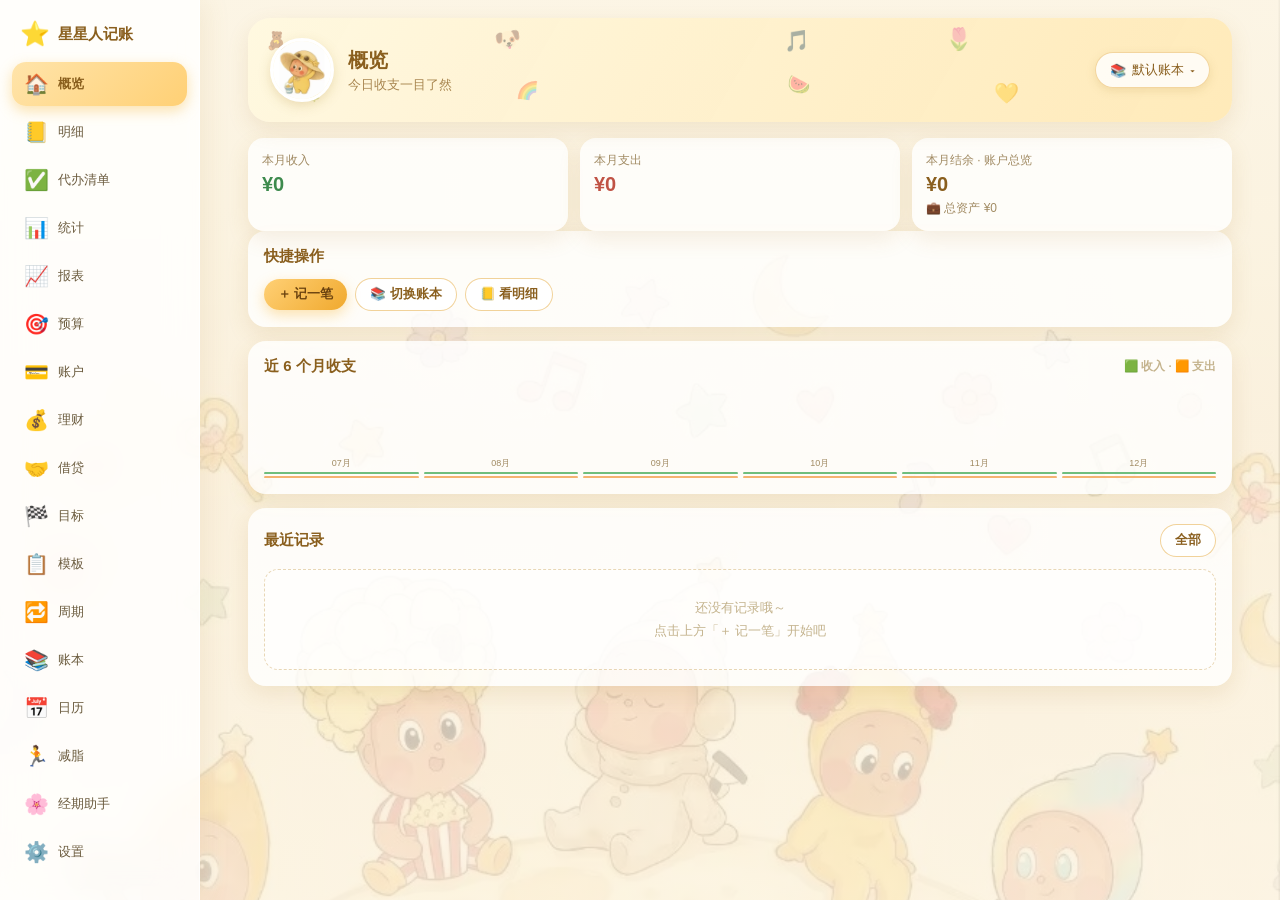
==== index.html @ b203ee84 "feat: 星星人记账工作台 v1.0 — 纯静态单页应用 - 17 模块：概览/明细/代办/统计/报表/预算/账户/理财/借贷/目标/模板/周期/账本/日历/减脂/经期助手/设置 - 账本隔离：全部" ====
<!DOCTYPE html>
<html lang="zh-CN">
<head>
<meta charset="UTF-8">
<meta name="viewport" content="width=device-width, initial-scale=1, viewport-fit=cover">
<meta name="theme-color" content="#f8eed9">
<meta name="apple-mobile-web-app-capable" content="yes">
<meta name="apple-mobile-web-app-status-bar-style" content="default">
<title>星星人记账工作台</title>
<style>
:root{
  --accent:#f6b93b; --accent-2:#ffd98e; --accent-deep:#e09c1f;
  --ink:#6b5b3e; --ink-soft:#a08a62; --ink-faint:#c4b38d;
  --card:rgba(255,255,255,.80); --line:rgba(214,183,124,.4);
  --green:#58b368; --red:#e46f5f; --blue:#6f9fd8; --purple:#a68ad4;
  --pink:#ef9bb8; --mint:#7fc9a5; --orange:#f2a65a; --rose:#d98cb3;
  --r:18px; --shadow:0 8px 22px rgba(178,138,58,.14);
}
*{box-sizing:border-box;margin:0;padding:0;-webkit-tap-highlight-color:transparent}
html{-webkit-text-size-adjust:100%}
body{font-family:-apple-system,BlinkMacSystemFont,"Segoe UI","PingFang SC","Hiragino Sans GB","Microsoft YaHei",sans-serif;color:var(--ink);background:#f7ecd7;min-height:100vh}
body::before{content:'';position:fixed;inset:0;z-index:0;background:url("[data-uri]") center/cover no-repeat}
body::after{content:'';position:fixed;inset:0;z-index:0;background:linear-gradient(180deg,rgba(252,245,229,.88) 0%,rgba(250,240,218,.72) 50%,rgba(252,244,226,.84) 100%)}
#app{position:relative;z-index:1;display:flex;align-items:flex-start;min-height:100vh}
/* ---------- sidebar ---------- */
#sidebar{position:sticky;top:0;width:200px;flex:0 0 200px;height:100vh;height:100dvh;overflow-y:auto;padding:16px 12px 24px;background:rgba(255,255,255,.85);backdrop-filter:blur(16px) saturate(1.25);-webkit-backdrop-filter:blur(16px) saturate(1.25);border-right:1px solid rgba(255,255,255,.7);box-shadow:6px 0 24px rgba(178,138,58,.10);user-select:none}
.side-logo{display:flex;align-items:center;gap:8px;padding:4px 8px 14px;font-weight:800;color:#8a5f1e;font-size:15px;white-space:nowrap}
.side-logo .lg{font-size:24px}
#nav{display:flex;flex-direction:column;gap:4px}
.nav-item{display:flex;align-items:center;gap:10px;width:100%;border:0;background:transparent;border-radius:14px;padding:10px 12px;cursor:pointer;color:var(--ink);font-size:13px;font-family:inherit;text-align:left;transition:.15s;white-space:nowrap}
.nav-item:hover{background:rgba(246,185,59,.14)}
.nav-item .nav-ico{font-size:20px;width:24px;text-align:center;flex:0 0 auto}
.nav-item.active{background:linear-gradient(135deg,#ffe4aa,#ffd075);box-shadow:0 5px 14px rgba(246,185,59,.4);color:#8a5f1e;font-weight:700}
@media(max-width:1023px){
  #sidebar{width:150px;flex:0 0 150px}
}
@media(max-width:767px){
  #sidebar{width:72px;flex:0 0 72px;padding:12px 6px 20px}
  .side-logo{justify-content:center;padding:2px 0 12px}
  .side-logo .sl-txt{display:none}
  .nav-item{flex-direction:column;gap:2px;padding:8px 2px;border-radius:12px;font-size:9px;text-align:center}
  .nav-item .nav-ico{width:auto;font-size:20px}
}
/* ---------- main ---------- */
#main{flex:1;min-width:0}
.content{max-width:1040px;margin:0 auto;padding:18px clamp(12px,3vw,28px) 48px}
/* ---------- banner ---------- */
.banner{position:relative;overflow:hidden;border-radius:22px;margin-bottom:16px;padding:20px 22px;min-height:104px;display:flex;align-items:center;gap:14px;background:linear-gradient(120deg,rgba(255,248,224,.92),rgba(255,233,180,.9));box-shadow:var(--shadow)}
.banner-emoji{position:absolute;z-index:0;line-height:1;pointer-events:none}
.banner-avatar{width:64px;height:64px;border-radius:50%;border:3px solid #fff;background:#fff;object-fit:cover;box-shadow:0 4px 12px rgba(178,138,58,.25);z-index:1;position:relative;flex:0 0 auto}
.banner-txt{flex:1;min-width:0;z-index:1;position:relative}
.banner-txt h1{font-size:20px;color:#8a5f1e;font-weight:800}
.banner-txt p{font-size:12.5px;color:#a98650;margin-top:3px}
.banner-book{flex:0 0 auto;z-index:1;position:relative;display:flex;align-items:center;gap:6px;border:1.5px solid rgba(224,156,31,.4);background:rgba(255,255,255,.82);border-radius:999px;padding:8px 14px;font-size:13px;font-family:inherit;color:#8a5f1e;cursor:pointer;box-shadow:0 3px 10px rgba(178,138,58,.18);max-width:190px}
.bk-name{overflow:hidden;text-overflow:ellipsis;white-space:nowrap}
@media(max-width:767px){
  .banner{padding:16px 14px;gap:10px;min-height:92px}
  .banner-avatar{width:54px;height:54px}
  .banner-txt h1{font-size:17px}
  .banner-book{padding:8px 10px;max-width:120px}
  .banner-book .bk-name{display:none}
}
/* ---------- cards & widgets ---------- */
.card{background:var(--card);border-radius:var(--r);padding:16px;box-shadow:var(--shadow);margin-bottom:14px}
.card-title{display:flex;align-items:center;justify-content:space-between;margin-bottom:12px;font-weight:800;color:#8a5f1e;font-size:15px}
.card-title .ct-r{display:flex;align-items:center;gap:8px}
.stat-card{background:var(--card);border-radius:16px;padding:14px;box-shadow:var(--shadow)}
.stat-card .sc-l{font-size:12px;color:var(--ink-soft)}
.stat-card .sc-v{font-size:20px;font-weight:800;margin-top:4px;font-variant-numeric:tabular-nums}
.grid2{display:grid;grid-template-columns:1fr 1fr;gap:12px}
.grid3{display:grid;grid-template-columns:repeat(3,1fr);gap:12px}
.grid6{display:grid;grid-template-columns:repeat(6,1fr);gap:12px}
@media(max-width:1023px){.grid6{grid-template-columns:repeat(3,1fr)}}
@media(max-width:640px){
  .grid2{grid-template-columns:1fr 1fr}
  .grid3{grid-template-columns:1fr 1fr}
  .grid6{grid-template-columns:repeat(3,1fr)}
}
.btn{display:inline-flex;align-items:center;justify-content:center;gap:6px;border:0;border-radius:999px;padding:11px 20px;font-size:14px;font-family:inherit;cursor:pointer;background:linear-gradient(135deg,#ffd075,#f0a92e);color:#6b4310;font-weight:700;box-shadow:0 5px 14px rgba(246,185,59,.4);transition:.15s}
.btn:active{transform:scale(.96)}
.btn.ghost{background:rgba(255,255,255,.85);border:1.5px solid rgba(224,156,31,.45);color:#8a5f1e;box-shadow:none;font-weight:600}
.btn.danger{background:rgba(228,111,95,.14);color:#c05345;border:1.5px solid rgba(228,111,95,.35);box-shadow:none;font-weight:600}
.btn.sm{padding:7px 14px;font-size:12.5px}
.btn.full{width:100%}
.icon-btn{border:0;background:rgba(246,185,59,.16);border-radius:10px;width:30px;height:30px;cursor:pointer;font-size:13.5px;color:#8a5f1e;flex:0 0 auto}
.icon-btn.del{background:rgba(228,111,95,.14);color:#c05345}
.inp,.sel{width:100%;border:1.5px solid var(--line);border-radius:12px;background:rgba(255,255,255,.9);padding:10px 12px;font-size:14px;font-family:inherit;color:var(--ink);outline:none}
.inp:focus,.sel:focus{border-color:var(--accent)}
.lbl{display:block;font-size:12px;color:var(--ink-soft);margin:10px 0 6px}
.row{display:flex;align-items:center;gap:10px}
.spread{justify-content:space-between}
.wrap{flex-wrap:wrap}
.chip{display:inline-flex;align-items:center;gap:4px;border-radius:999px;padding:3px 10px;font-size:11.5px;font-weight:700}
.chip.c{background:rgba(246,185,59,.2);color:#8a5f1e}
.chip.g{background:rgba(88,179,104,.16);color:#3d8a4d}
.chip.r{background:rgba(228,111,95,.16);color:#c05345}
.chip.b{background:rgba(111,159,216,.18);color:#3f6fae}
.chip.p{background:rgba(166,138,212,.18);color:#6d51a8}
.chip.pk{background:rgba(239,155,184,.2);color:#c4638b}
.chip.m{background:rgba(127,201,165,.2);color:#3c8f69}
.list-row{display:flex;align-items:center;gap:10px;padding:10px 4px;border-bottom:1px dashed rgba(214,183,124,.4)}
.list-row:last-child{border-bottom:0}
.lr-ico{width:36px;height:36px;border-radius:12px;background:rgba(246,185,59,.15);display:flex;align-items:center;justify-content:center;font-size:17px;flex:0 0 auto}
.lr-main{flex:1;min-width:0}
.lr-t{font-size:13.5px;font-weight:700;color:var(--ink);overflow:hidden;text-overflow:ellipsis;white-space:nowrap}
.lr-s{font-size:11px;color:var(--ink-soft);margin-top:2px;overflow:hidden;text-overflow:ellipsis;white-space:nowrap}
.lr-amt{font-size:14px;font-weight:800;font-variant-numeric:tabular-nums;white-space:nowrap}
.lr-amt.in{color:#3d8a4d}.lr-amt.out{color:#c05345}
.empty{padding:26px 10px;text-align:center;color:var(--ink-faint);font-size:13px;border:1.5px dashed rgba(214,183,124,.55);border-radius:14px;background:rgba(255,255,255,.5);line-height:1.8}
.prog{height:10px;border-radius:999px;background:rgba(246,185,59,.18);overflow:hidden}
.prog>i{display:block;height:100%;border-radius:999px;background:linear-gradient(90deg,#ffd075,#f0a92e);transition:width .3s}
.seg{display:flex;background:rgba(246,185,59,.15);border-radius:12px;padding:4px;gap:4px}
.seg button{flex:1;border:0;border-radius:9px;padding:9px;background:transparent;font-family:inherit;font-size:13.5px;color:var(--ink);cursor:pointer}
.seg button.on{background:#fff;box-shadow:0 2px 8px rgba(178,138,58,.2);font-weight:700;color:#8a5f1e}
.tdot{width:10px;height:10px;border-radius:4px;flex:0 0 auto}
.mini-bar{display:flex;align-items:flex-end;gap:5px;height:90px}
.mini-bar .mb{flex:1;display:flex;flex-direction:column;justify-content:flex-end;gap:2px;height:100%}
.mini-bar .mb i{display:block;border-radius:4px 4px 2px 2px;min-height:2px}
.mini-bar .mb span{font-size:9px;color:var(--ink-soft);text-align:center}
/* ---------- finance ---------- */
.fin-grid{display:grid;grid-template-columns:1fr 1fr;gap:12px}
.fin-card{background:var(--card);border-radius:18px;overflow:hidden;box-shadow:var(--shadow);display:flex;flex-direction:column}
.fin-cover{position:relative;aspect-ratio:16/11;background:#e8dcc2}
.fin-cover img{width:100%;height:100%;object-fit:cover;display:block}
.fin-tag{position:absolute;top:8px;left:8px;background:rgba(255,255,255,.92);border-radius:999px;padding:3px 9px;font-size:11px;font-weight:700;color:#6b5b3e}
.fin-play{position:absolute;top:50%;left:50%;transform:translate(-50%,-50%);width:44px;height:44px;border-radius:50%;border:0;background:rgba(255,255,255,.88);color:#8a5f1e;font-size:15px;cursor:pointer;box-shadow:0 4px 14px rgba(0,0,0,.28);display:flex;align-items:center;justify-content:center;font-weight:800}
.fin-body{padding:12px;display:flex;flex-direction:column;flex:1}
.fin-body h4{font-size:14px;color:#8a5f1e}
.fin-body p{font-size:11.5px;color:var(--ink-soft);margin:5px 0 10px;flex:1;line-height:1.55}
.fin-btns{display:flex;gap:8px}
.fin-btns .btn{flex:1;padding:8px 4px;font-size:12px;white-space:nowrap}
/* ---------- chart / calendar / period ---------- */
.chart{display:flex;align-items:flex-end;gap:6px;height:176px;padding-top:6px}
.bar-col{flex:1;display:flex;flex-direction:column;align-items:center;justify-content:flex-end;height:100%;gap:3px;min-width:0}
.bar-val{font-size:9.5px;color:var(--ink-soft);white-space:nowrap}
.bar{width:72%;max-width:34px;border-radius:9px 9px 4px 4px;min-height:5px}
.bar-lab{font-size:10.5px;color:var(--ink-soft);white-space:nowrap;max-width:100%;overflow:hidden;text-overflow:ellipsis}
.cal{background:var(--card);border-radius:var(--r);padding:14px;box-shadow:var(--shadow)}
.cal-head{display:flex;align-items:center;justify-content:space-between;margin-bottom:10px}
.cal-head h3{font-size:15px;color:#8a5f1e}
.cal-grid{display:grid;grid-template-columns:repeat(7,1fr);gap:4px}
.cal-wd{text-align:center;font-size:11px;color:var(--ink-soft);padding:4px 0}
.cal-cell{position:relative;min-height:54px;border-radius:12px;padding:5px 6px;font-size:12px;background:rgba(255,255,255,.55);border:1px dashed transparent;cursor:pointer;overflow:hidden}
.cal-cell:hover{background:rgba(246,185,59,.15)}
.cal-cell.today{border:1.5px solid var(--accent)}
.cal-cell.blank{background:transparent;cursor:default}
.cal-cell .amt{font-size:9px;line-height:1.55;margin-top:2px;font-weight:700;white-space:nowrap;overflow:hidden}
.cal-cell .amt.in{color:#3d8a4d}.cal-cell .amt.out{color:#c05345}
.p-period{background:rgba(242,139,168,.30)!important}
.p-ovu{background:rgba(127,179,232,.30)!important}
.p-luteal{background:rgba(245,185,113,.30)!important}
.p-period.pp{background:rgba(242,139,168,.16)!important}
.p-ovu.pp{background:rgba(127,179,232,.16)!important}
.p-luteal.pp{background:rgba(245,185,113,.16)!important}
.legend{display:flex;gap:10px;flex-wrap:wrap;margin-top:10px;font-size:11px;color:var(--ink-soft)}
.legend i{width:12px;height:12px;border-radius:4px;display:inline-block;vertical-align:-2px;margin-right:3px}
/* ---------- modal / toast ---------- */
.modal-mask{position:fixed;inset:0;z-index:60;background:rgba(96,74,32,.38);backdrop-filter:blur(5px);-webkit-backdrop-filter:blur(5px);display:flex;align-items:center;justify-content:center;padding:18px;animation:fadeIn .18s}
.modal{background:#fffdf6;border-radius:20px;width:100%;max-width:480px;max-height:86vh;overflow-y:auto;padding:20px;box-shadow:0 18px 50px rgba(96,74,32,.35);animation:pop .22s}
.modal.sm{max-width:380px}
.m-title{font-size:17px;font-weight:800;color:#8a5f1e;margin-bottom:6px}
.m-sub{font-size:12px;color:var(--ink-soft);margin-bottom:10px}
.book-list{display:flex;flex-direction:column;gap:10px;margin:12px 0 14px;max-height:48vh;overflow-y:auto}
.book-row{display:flex;align-items:center;gap:10px;border:2px solid rgba(214,183,124,.4);background:rgba(255,255,255,.78);border-radius:14px;padding:12px 14px;cursor:pointer;font-family:inherit;font-size:14px;color:var(--ink);text-align:left;width:100%}
.book-row:hover{border-color:var(--accent)}
.book-row.on{border-color:var(--accent);background:linear-gradient(135deg,#fff6dd,#ffecbd);box-shadow:0 4px 14px rgba(246,185,59,.35)}
.book-emoji{font-size:22px}
.book-cur{margin-left:auto;background:var(--accent);color:#6b4310;border-radius:999px;padding:2px 10px;font-size:11px;font-weight:800;flex:0 0 auto}
.book-stats{font-size:11px;color:var(--ink-soft);flex:0 0 auto}
@keyframes pop{from{transform:scale(.92);opacity:0}to{transform:scale(1);opacity:1}}
@keyframes fadeIn{from{opacity:0}to{opacity:1}}
.toast{position:fixed;left:50%;bottom:34px;transform:translateX(-50%);z-index:80;background:rgba(90,64,20,.92);color:#fff7e8;padding:10px 18px;border-radius:999px;font-size:13px;box-shadow:0 8px 20px rgba(0,0,0,.22);animation:pop .2s;max-width:86vw;text-align:center}
.mt10{margin-top:10px}.mt14{margin-top:14px}.mt4{margin-top:4px}
.hint{font-size:11.5px;color:var(--ink-faint);margin-top:8px;line-height:1.6}
.stat-layout{display:flex;gap:14px;flex-wrap:wrap}
.stat-layout .card{flex:1.5;min-width:300px;margin-bottom:0}
.stat-side{flex:1;min-width:280px}
@media(max-width:640px){.stat-layout .card{min-width:100%}.stat-side{min-width:100%}}
.mb0{margin-bottom:0}
</style>
</head>
<body>
<div id="app">
  <aside id="sidebar">
    <div class="side-logo"><span class="lg">⭐</span><span class="sl-txt">星星人记账</span></div>
    <nav id="nav"></nav>
  </aside>
  <main id="main"><div class="content">
    <header id="banner"></header>
    <section id="view"></section>
  </div></main>
</div>
<div id="modal"></div>
<div id="toasts"></div>
<script>
'use strict';
/* ================= 配置 ================= */
var GRID_B64='/9j/4AAQSkZJRgABAQAAAQABAAD/2wBDAAMCAgMCAgMDAwMEAwMEBQgFBQQEBQoHBwYIDAoMDAsKCwsNDhIQDQ4RDgsLEBYQERMUFRUVDA8XGBYUGBIUFRT/2wBDAQMEBAUEBQkFBQkUDQsNFBQUFBQUFBQUFBQUFBQUFBQUFBQUFBQUFBQUFBQUFBQUFBQUFBQUFBQUFBQUFBQUFBT/wAARCAbGBSgDASIAAhEBAxEB/8QAHwAAAQUBAQEBAQEAAAAAAAAAAAECAwQFBgcICQoL/[base64]/8QAHwEAAwEBAQEBAQEBAQAAAAAAAAECAwQFBgcICQoL/[base64]/[base64]/tPfHH/hT/AINJs18zWr/9xaR+hPevk8T/ABi8H6d/wm//AAmEl/d/6+50uRdy+X/drzK2PpUZWkzeNKU9j9GVfcM5pd3vXA/[base64]/GnxT8L/D2Lfr+s29gx+7HI3zGplJR1Y0rnWVXvr6HT7SW4mbbHGMk180eIv2+fAtpLJDo1rqeuSDp9mtWINcH43/a31r4jeG7/RtC8E6xZNeJ5JuJk+6G/lXjYrM6VBO7O6jhJ1NTnrvXZv2gvjLqGvXKlvDegTNBZK33ZX9ce1eqPYwzWT27oGiZdpQ9MVzfw08IR+DvClnYBQJivmTN/ec8mur21+O5jmXtq7lc+xwuEjCnZrc479lvW3+HXxb8QeA7qQrZ3YN7Y7jxjqVFfZsMgkTIr4K+K+k6loXi3w9450S2lvL7TJ1E9vH1kjzyB+FewaJ+2/[base64]/RwgHI7V89ftNfs5/8LEto/EXhyRtN8V2ALxTwjBk9j615eY0pVaLUNzqw8lGd2cbp3hvR9OUfYtNgt/cIM1rImBwAPpXmvwx+JMupXEvh3xDEdP8R2fySRScCXH8S16YrA9DxX4Pj/aUJunJn3eE5ZRuhQuKXFOorwj0xm32qlfaFp+pIyXVlDOD13oOa0KjllES5NdVGpPmtAwqwhJe8eaa9+z/AOFtXdpbaB9NuDz5ls23B/Cuv/Ys8Za3/wAJR4n8HXeoya1p2l7fJvJDu2f7P8q838d+O9X8Zay3g7wQhvdRmby57mNdyw8+vrX1F+zr8CbD4L+FUgI83W7zEt/[base64]/xQ0//hLLv4jXmlahebpoLO3+WBI93HFcOIxcMP8AGaQpyn8J96h806vj3wb+1F4m+GGsweH/AIn2ZubViEh1y1XKfV/SvqTRPGWj69pKapZajBNYuu4TK42/jTo4ulWXust0ZI3qK8X8f/tZ+AfAcjW7agdYvQSottPG9s15ha/[base64]/4V6TX4xxHFTrNo+zy1uNN3JaKztZ8Qad4csjdaldx2kI/jkOKr+HfF+meKbMXGnXCXEZ5DKa+N+rTtex7fObNeXfFy41DWvEOgeEbDUG0uHWG8ue6Q4dRnsa9QBzXj/wAeHOmav4N1dODa6nECfYtXq5VRTxK5jkxU7U2fVvwb+Bvhz4SaDHZafAs14Rma8cZkkPclq9NC89Ko6LcC70+3n6+aivn6itFelf0BhqcYQVj8/[base64]/EfijSfCWmS6jrN/Dp9lGCWmnbAAFRKXKho8R/bpunt/gBqYQ/fuIVP03Vzfw+tRaeEdEjxjFnEP0zXDfHb9oaz/aA0K+8DeBNHvtahmkUTaq8XlwLtJ6Z+au+8FaZc6ZomnW93v8AMht0iYt2YAZFfneeYpN2i9j6TAUOrL/iHwxY+JLCWx1G2ju7aQYaOQZFeSr+zdqFhPNYWnjXULTw1K+99Lj+6n0O7+le5fjmnV8jHHzgrRZ6s8PBvY4fwj8F/CfhLD2OlxSXXe5mG8ufU5qj8b4LNPh1rSywqFjgY4Va9FQ7c4rxj9orWPs3w71uXdwUEfXrk1vhsVWnWXvGUqEOXY9m/Yi1u51r9nzw490ctGjRxg9kDHbXvVeQ/soeGx4Y+BXhOzK7X+yK5H+9z/WvXq/ZqHwI+PluFFFFdBIUUUUEBRRRQAVIlR1IlADqQ9DS0h6GgCM0lKaSgAooooAKKKKAHjpRQOlFABTT1NOpp6mgBKKKKACiiigAooooAKKKKACiiigAoopaVwEornPEnj/QPCYLaxq1ppy+sz4rxbxV+3F8N9Cd4bO9uNZuV4EVpFnP41hOvTprVmkKcpuyPoylr4uv/wBuTxPqxZPDXgC9nz92SdSBWAPjD+0L4wDeRZWWhRN3kYZArzJ5vh4bs644OpLofd/QUz7RGOpr4Laz+O99n7V4ytYc/wBxTTE8BfFt+ZviBuz/AHVNccs/w0TdZdUZ97/aI/X9acrbunNfAU/w2+Ks/wDzP0n61ZtfCfxk0q28qz8bmTHTcTWf+sWG7fiP+zah97YoxXwpHdfHyygwfElnOB6k7jWTr/jn4/Y8qW7i8r1tD81UuIcMxf2dUPu7UfEml6VbyTXl9DbRoMl5HAFeLeOf2zvhz4Tma1ivp9aul48rT493P1r5WtnjvJm/4TTU9eErH50cHyfevTvBfhXwBbPHc6TbWssvUvInzH65ry8VxFFX9kdNLLJPWRe1n9sXxp4jdk8H+BLhoG4WW5kx+PSuYufE/wC0T4qJljnstGjbsTuxXr8KQRj9xDFGvpGMCrCzEjFfM1eIqre56EMBTjujwq5+H3x01rnUPiKtsp6iBcUn/CofiwB/yUy5/wC+q92PeoyOa82Wf1/6Z0xwVPseGJ8M/jHZ/wDHv8RZJT/02Jpdv7Rmhn/Q/E2n3yjoJVJJr3AAg1IjYBoXEOI6SK+pU+x5HY/GL9ovQx/pWiafqijvGxXNa9h+0X8cL5/s8vgW1iMnG7za9G3Ubq6YcSV18TuS8BTPlzw74wl8L/GDxZqvjb/iX6heJG/7tC0fTpmt7VPjlqniTfa+DtAuruXo17cjbGB6gd69u1jwnpGu5a+sIbhv7zLz+dTWGkWelQCG1gjgQcbUUCvMrY+NV8zN6dNU48qPDtB+DOoeI7tdV8c38l/LncLJWIiX2xWLo3wu8T6hca34r+Hp8r+zptj6V/DcL7V7f8QNUXQ/COqXpbYY4SVPvXZfsc6KbD4VJfsPnvZTJk9xmvpsnw8MZF8yPPxeIdJpI8T+H/xvsPErNp2oI2j63CdktpefK24dcetZ37R0sc3g/T5P+WiX0R/8er6T+LH7LXhH4nvJqKw/2VrfVb22G193vjrXk+nfsWeJLjUNPi8Q+MF1XRLObz0t9p8x2HavYp5D7Kt7SBwzx3tIcrPqfwP/AMijo5P/AD6x/wDoNby96pafarZ2kVuowscaoAParq96+9pq0UjwqjuxaKKK0MwopcGigsSiiiggKKKKACiiigAooooAKKKKACiiigAooooAKKKKACiiigAooooAKKKKACiiigAooooAKKKO1K47MKKwdS8d6BpH/H5qttB/vSCsCf43+EIiyrqschH9zJrlliYLqaxozl0O9orzdfjd4akJxcysPaNqd/wurw5/z2m/[base64]/rOoftR+PvER1m+nsPCGh3stpHpqEqJ2RsfM1ff8A2NfBf7RXw91D4LeOdR8beGZrebStQfzr3SpJ1Xax6sq/nXjZjN+zsmdmFjGU/ePXPDPh3TfDumx2ulWUNnbKAP3agM31NagGDXjXw1+PWgeK7RVW/W1ugPngmOCteoWniSC6QGKWKcHujCvxzEQqKT5z7ClaK0Nzfu6dqez8YqraSeYpNI7ncRXmm5YzwcGuE+J3wvsPH3hq50u5lljinAIeJuQQa7VH45o8+LoSK3o1ZU5cyJaurHnvwE+P+qeAfEMHw68dwfZViCwaXqznCTxjhUJ9a+w4ZBNErqcgjORXxx8XfA1j8Q/[base64]/AIC+IPx6vjqHjnVLrTrBjlbG2YouPRiK8HF5vQw17s7aWEnUPc/ih+3b4S8KzS6f4eEniLVM7VS2UsufwryzUfi/8a/jCqDToR4X05h/rCNrEV2Hgj4Q+GPAVqsWm6fEZAOZWXJJ9c12ijaMKAo9BXwOO4llNtQ2PdoZbFK7X3nhmm/s0S6pc/bPFviO91m4JyyPKxFekeHfhV4X8MqBZaVCHH8bKCfzrrcGhVr5Krmteo272PUhh4RGQwxwLiKNIx6KoFPdCaeBkU/ArzpV5yd2zfkS2Kvl+9Hl+9W6Kxdafc0SKwjPanCE1PRUOpN9SrEPkmjyTU1FUpy7hZFW4sYrpSs0Mcyns6g1kSeCdGcEDT40/wBziuhoqlOXcTiULTSltFCoxCjtmrYXHXmpKKGyOUZRilxSVk2aJDMUtFFQUFJ2NLSdjU3EMPSoiTUp6VERmtKfxisjy79oi9MXgKW0Q/[base64]/ExxXl2vfGafUZns/C1kb89Gv5OIY/wDGuKti6dHc2pUpVXZHp9/q1vpULT3cqQRDndIwFeea78ddHtXeHT4LnVJxwBbr8pP1rhLjRJNWm+1eINQmvG6iHfiMVpWdta26COyWGOMdFixmvnMTnFtInr0sAlrIbfeNfH+vZEZs9BtG7qvmSY/GsyTwtc6md2q63f6gT1TzSiH8BW86T4x8h+tQ7Lvtsrwp5hOp1PQjQhHZGTD4I0m2P/ILjmx3dc1pW9hbW3yxaUiAdNqCrEdxexDBtkk+jVMupTgYeHyfwzXBOtOXU1UIroMEsafet/L+opf9El6pG31FS/bYJBhmD/WkE9r02xj61HtJ/wAxdoFV9PtJM4s4ZPZgKpTeFdMuCS+kRRn+8igVsG0SUZjyp9VNAE1uD+9Dj0an7Sf8xDUDATw0lkwbT9Uu9NcdNk5wPwzWlF4p8a6FtMFxb61aDtKNr4+o61N58M5IliH4U+ODywWtpMg9UauuljK1PZnJOhCXQ2NG+OtpuWHWNPu9Km6bpUyh/GvRNK8R6frUIktbmOZSMgo2a8hZYWBW6t9ynrkZFZZ8MwQyG40S8k06friNvlP4V7dDOZrSZw1MEuh9Aghs0teJaT8UfEfhVlh8RWC3ViOP7RteWx/tJXqnhnxbpnimxS5sLuK4Vh/Aen1HavpsPjKddaM82dGUNzZooHNL0rvMBKKKKsAooooICiiigAooooAKKKKACiiigAooooAKKKKACiiigAooooAKKKKACiiigAooooAKKKKACiiigAooooAKKKKACiiigAooooAUIWFLtxUUk6xKWYhVHUk4Fch4n+MPg7whE76t4hsrQqMlWkGaVx2OyoyK+ZfE/wDwUH+EmhGVLXVbnWpU6Cyhyrf8Crz3W/8AgpNbs7ReG/AGqaq/QNK+39AK56mJpU/iZtGlKex9uUV8DT/t1/F3VfLGlfDFbYN91pg7bqif9qX9o/VPL+x+DLWLP9y3/wDijXP/AGhh/wCY0+q1Ox9/UV8Cf8NAftSnP/FM2ePQ2ig/zqG//aF/aftxj/hGIf8AfjtF2/zrJ5nh11D6rU7H6A1VutXsrBN9xdQwp/edwBX5wat8cvjv4nzDqt5f+Hbdv+WlrYgMPyqjF8Oh8QWKeKPiVrWoGX7tuxa3z/vVy1M6w1Nb3NoYGpM+3vHP7VHw28CI4v8AxHbzSrx5VqwkYn04rxDxF+3jqmuStbfD3wTdasx+Vbm7BRQfWsbwd8Cvhl4eVJYdL+1XS9ZLtzJk+vNen2Q0u0Cw20VtaxgYAhjA/lXzWK4k3VM7oZYvtM8Kv5P2ivitBOdT8Rjwpaz8rb2YxgemRTtC/ZBsZmW48T+JNW1y8PLiSUhSfrX0VbNEV+STeKkK8Gvmq2bVq28j0aWEp09keG3/AOzR4Ns7N1Sykix/y1ilKufxrmk+CB0aCZ9I8Q6hbMF+VWcbRX0Rc20lxkdqoy6XFFaupUcjFeRKu5v3j0oRUVoji/g94ql1Lw+9peSF9QsD5Uxc8ufWu9M+e1eB63eyfDD4gR6wgI0TVGEN2OyN/C1ewDUPPt/Nhl82s5QT1LaKXi3xVb+GtJvtSvJTHb2qF2wa8dn/AGmNJvN0Wn6HrGqzdvKgapvjT53jfUfD/gTT8/a9YnV58Nu2R7uc19y+FvAukeF9GsLO10+2/wBHjVPN8ldzYFfY5TlCrx5pI8jE41UXyo+ErVfjL8UJPsPh7wtJ4e0654N9d7lZR64NfYP7OfwYj+DXghdNkm+16lcv595ct1kkIr1GNFC/Kox6DinIMV+hYTA08IvdWp85XxUqz1JKKKK9I5AooooAKKKKACpEqOpEoAdSHoaWkPQ0ARmkpTSUAFFFFABRRRQA8dKKB0ooAZRRRQAUUUUAFFFFABRnFQyS7TXzT+0L+1jF4J1MeGPCUX9reIn4fZ0h+tctetGjG8jWnTlN2R6l8X/jx4d+EelST6lcrJd7f3Vqhyzn6V8f694h+IX7TF80zXM2ieGi2BHGSp21a8HfCC+8YXS+JPHVxLqF/I2+O3kY7U/[base64]/wDw7sByEuC5H+fpX3XaxiOEAdgBXw3pxGt/tdeHYsbls4WYj0bFfdEH3K/[base64]/OTtH5leZPG1Xrc7o0IpWZ6Jb6jk/wDH1+6/2/8AGrDwSvP5qXheLtGz5215rb6vNf5jxGIv+mb7a6A63Ha6TtglBnXpjnFYxxU0X9Wh2O5svENzZI0fnNIv+0fu/Snt4y12ycGKWO6hPTcPmH515/B4leeLfIxRkHOB1rU0jWopLaS6afMSnnzBiu6nj5rqYSwkH0PUtH8cQuhTUZY7aY8qScA1u2GvWWoArFcJIw/unrXit1dafrlu6MSw67l/hq7p0E1hHFJZTNG8eNrHuK9rD5tKOkzzauBtrE9wByKK810Xx3qSXDxX9uHiUcSxcH8q6vTPGen37+Ulwqv/AHZODXvUsfSqdTzpUJx6G/XIeOfiXpngW3Y3jiS5kGIbaM5kc/Sub+Jnxnh8KSNpmlRjU9ZkHCIcrH7mvnu+1PXtP1e81zVbaHUNaujthd/4PZR2rzcbm9OneMDpoYSVR6nYeKfFWo+IGjuPEsspMpzaaNZNhnHqwqPTtF1u4tS811Ho1h1FpGMMB/tH1qno0Np4E0u517X7kT6i6+bNcSn7n+wgryzUPGviz43a3JpmhzNpujD5mlQYIX3NfH1MTPEy0PcpUY0j1W5tvC2n5N7rrKR1Et1RZ3Xg6U/6JrkYl7eVcjd/OvC/iD8BYvB/habW5dQOoTR7fO8zPqOnNeMziG45tP3Uv+/tpfUJy1udHN2Pu6K21m2XzNO1VL2HtHcf41o6P4rWaf7Ldo1neDgxydG+hr458C/FzxH4FdFe/a7tx1tJzk49mr6S8LeL9I+LmhLf2LCK7Q4aPPzxMPWuKpRqUH7w00z1dL+LvMKsx3ETDIlB+tcb4Q14X082k6jGE1C36Ej/AFg9a6ZtJtTk+XzUqVxF4wxzj5lR/eoW0qEnKlkP1zVRbB1J8uVl9s1Zj+1QD7wkHvVogDbTRfccEUqSMoIlWk/tRhxJAU9xU8N1azD5jj61ogK/lJITtWnLbOnOKna3ibJjlFQt56HqWFMBPPaLIddy+4qNo4pfmU7D6qasB/[base64]/4e8DWMl5reqW2nQoM/vpAM/hXy/wCPv2/bV7p9M8AaDc+Ib7O1ZWVhGx56YrzvSf2cta8dXw1f4h+IrrUpWIf7Ej5Re+K9p8KeBdA8F26waRpVvaBRjesfz/nXyeMz9U24wPWo5dfWZ4Rep+0N8a2Mmq64PCOmyf8ALtbHZKq+nHX/AL6rS0P9jfQJC9x4o1i+1+8kOZGlkPzH6tur6HxkVHsOa+Qr53iKnkepTwdOGyOB8P8AwA+H3hoD7H4ZtDt6ecPM/nXa22j2FooW2060t1HQRQKtXUWpVUV5c8ZWqbyOmNKKIgnFKENWAgNL5dcvtZ/zGvs4FfaR3NLz3JNTeVSeTWblJ7spRgtiHjBG0H6isu98N6fqOfOsoJM/3owa2xDxSeT6VnzzHYwo/DNpF92CMfhU6aVGh4jRfoK1vL96YYjzzUXuVYrQwC1fIqfziTk9KiPDcmpLjCw5HWnckeswU561nXw8y2kx6VKrZjY1WEha2lBFI6aK5tzzrxdoVvrOh6ja3yB42iZlJ6qyjdkV4N8JfjD4m0fQJvN8P3niDShM0MNxboWZGHRTX0nr8e+znX1SQfmhrG/4J128X/CIeMbTr5eptwef4jX2uS4aOJtzHmY2pKkk15mj+yf8H9X1bxJf/[base64]/aN/acv73VpvAXw/VrjWHcxT3sZ/1Q74rnvhN8FrXwd/xNtSlOo+ILj557iTna3pU/wAHvhBb+ALJ7y7Iu9du/nubp+WyeoBr0rpX5HnGbzxM3Gm9EfV4TCxprVDqfnivPvGfxx8LeCpGhubwXd0pw1vAcsK8o1T9ozxd4jmki8L6ALaA/duLjjI9a+bpYKdRXPZjGT+FH0oZcVUOv6dHnffW6fWVf8a+X30n4i+KiZtV8R/Yo26xQZzVYfBRblzJe63e3Dnqd5Ga74ZYludCoTZ9Ny+PfDUAJfXbNSO3mCo4/iJ4am+5rtm3/bSvm5PgToZ/1kt1J9ZDTpvgT4dP+qjuI/pI1a/2bHyH9WmfT1v4m0q6GYtTtX+korRSVZV3Kyup6FTkV8lf8KHs15tdRvrb6SMaju/h14q0w507xjeoF6LI5o/s2IfV5n1yCQakQ8HvXyvpPj34p+EsAm216Be0jbSa2dO/a1nsrjyfEfhy5scvtklt13p+FcNXLZLY55RnHdH0mDmlrhfCHxc8KeMUU6ZrUEkh/wCWMrbXH4Gu3HSvLnhJx6CTJqKZRXn8hQ+imUUlEB9FFFWAUUUUwGmmetPNM9aljQ1e9LSL3payZohtFLim5qkMTbQB70uRWdq199j0+5mH3I4y7fhXdhY89RIyqO0Wzzf4BQ/8JV+1Xr9/96Cwh2A+lfcMJwlfHP7CmjHUNY8Y+J3XJupzGjHuA1fYqqVr+g8rpqFBM+Dxk71WSUUL0or2TzQooooAeOlFA6UUAKveihe9FBZHRRRQQFFFFAB0qpeajBp67pWxU05wpryfxV4rk1HYqRnb5mxB/wCzV5OOxf1eNjqoUvaSsTeJvE39qaqyEyeQnCqPu/WuJ1zxGqyFIVk+Tg7BVvXtR2RIitmbHJrmbm8jSRUt5t0xX5/9lq/P8RiJVpXZ9XhqMaSshL3VYzEbiJmjnUfdx81Zv2k6rbMxVYnP3nJ+Y1ObeJN8pLF2+8Sc1TEqgM8eFCngkda4jvsmXlt/It8SHrxVG4sRDkxyiL2/vVWSa51G5VS5VFYNk96sSwRfaJPN8yUR1DZPKQNMkSEx/fH8KjrS2N88uQ8Tx54ziraTW1u0mxcccECmbpFtzKZWCk8ArWZVidE8hSqkPu5waz5oJLq52Ju47buKlCvIQ7OuMdScGq72lhtd5LspJ/svQFkdJp3ii60+2ktpIoZ0IwrMvIq/YeK0gjeW8mfeFwqxrwK4qCK6lTdFdxTn0Bpjy3kO5Z1JX1StI1GtBOmmem6BrzazIfKZcDsGy1X7jQYZ5/OnRgR/EDg15jomsnTrj7Qoe3k7OicV0mm+N7y9vdk7I0faWQ4Fbqpock6Rl3vhLUPDeq3NxZwnUba4ff5sv36xYNQOseN7eDypI0tU8xvM9a9UHiC08/yvNqt4j8HWniW3EsDfZrteUnj4OfeuapeQ4qysfNP7S3i2a/1qz8MW7lY1CzTlT1BPSqHw3+LFr8ONJubR7GWead8rJEcb/wDZaoPjD8MvEGn+JdQ8RTbry2eNI51T78TAfe+jV5Lf3EoH7yWOvXwkUo6GU9D1XxR441b4o5imuhp+kx/fj/2sdTXk2rxQ6fdlI5RIF+6w/irBuvFEtvuiHFZkGoM5P9a9SxHMdJ5/2g88V6D8GvFFx4W8a2jK+2xmZYJVztB/umvIhqMg6EVs+Db2ebxHYRg9LiMjHc7q5MVDmpMqErs+5PG4ezuLDXLbPm2zqr47o1dxp9vMVimF152a5XxBp0ur+FpooR5kskK0nhy98TWOl29s1nbyeVGo/wBdtr4+FTU6uU7gzXUBOYwR71NBqsT/ACyKY2/SuYtPHQgYxatZvaN03jlD+Nb1zqGn2NgbuaaDytm/P+zXdGomRymkbiJlPyZ96r/Z4p87RiuCn8X6rrrkaBpskVvnH2m5GB+Aqx/wjmt3GTda9PGPSBAKr2qQuU7H7P8AZ+mcVNFclPvcrXDXGi3iQfu/Ed9FKFH3iCtLFqfiWy/1YttYhHf7r4pe3iLlZ6FP5N/ABgbB371VNlLDgxPvj9DXMaR4ys9QuTay7rG96eRJxk+1dLDdSAGNuB7Vpe5BIjrysq7vrUc1n1aLp6VP5YlHofWm7XtuScindgUPtPnZimG0jo3pUEzbw1tdqJImGAx6EVqXEUV9GRja9UDH5CmGYbl7E9qam07olor+F/E918Nr9YrlnuPD8rcHq1vn/wBlr3ayvYr62juIHEkUihlZTwRXh83kiL9+TJbP8pWm+DPGz/D3XU0u8kM3h68kCW85OfIc/wAB9q+vyzMrfuqux5GKw2nPE95Dg04HNVI3yasp0NfX3PGHUUUVQBRRRVkBRRRQAUUUUAFFFFABRRRQAUUUUAFFFFABRRRQAUUUUAFFFFABRRRQAUUUUAFFFGM8UANaQLwXCZ6E968T+Nn7T+hfClHsLUf2x4jfiKxhOdp/28dBXD/tG/tTro2ot4I8Ej7f4ikfy7i6jG5bXqCo/wBuuC+E/wAEU0a5l13xGX1XXbp/MJuTuKZ5596+dzLNKeFTinqehhcNKs79DnpPBnj39oHVRq3j+/l0/St3mR6bASoK/wAIVa9r8LeDtL8IWkdnplqltDGMEAfMT/vVsSKSRVhYMDNfl2MzCpiG2fS0cPCmtEIF4pyr1p6qMUqrivHvJnakkIqcUeXUoXAo4qSRnlijyxSl8UCQVQDlTFLjigPml6g0AMPHekzSkUlAFTVtXttEsXu7t/LgTlmPauQh+M/h27l2ebJbj/nrNE6D82G39ab8WlSS00aKbJhkvArr2YV6H/wh+k3+keTNaRzCuyjRVRXZnKfKZdlqEV9EJreZJ4W+7JG2QatB8g8VwGpfCa+0K4fUPCGotp8uctY3BYwy/wDxJqC28B+PPFlx52s6wmkwHra2fX/vqtHhOwlWidtcX9tAxEkyIfc1ZmGYMflXIy/A7w7YQSNdNd3lx3llmJasz4bahNp+r6t4eu7v7X9nffDIfvba5qlF01dmqknsdtPmGDKchfv+1V5pFMAZP9Wf1q/Kv7tgRw/De9YMrNbOYTnys8e1cZ0U9jK1tdySkdBGx/8AHaw/+Cdq40zxq3Y6g1dFqK7rW9PpC/8A6DWB/wAE70x4Y8WSeuotX6PwzG6ueJmctD7GSpV6GokqVehr9ER8kLRRRWqAKKKKACiiigAooooAKkSo6kSgB1IehpaQ9DQBGaSlNJQAUUUUAFFFFABRRRQAUUUUAFHY0Vz3jDxnp/g3QNQ1bUJRFa2cLTOT3ArKpPkjcuMebQ8n/aj+N4+F3hl7LTW8/wAQXq7LeCI/OueM4rwj4LfDWTRbOTXdcBn8Q37edLLLyUzzisDwXPqHxy+JN5471NW/s+GQi0jm7rnjiu/+JfxR0/4e6azyfvr1xthgXqT2r82zfGyrN04s+pwWHsk7Gr408f6T8PtON1qt0sHGVhH3n+grwTXPiL4u+MkjQaJHJo2k5x5pGDIvvTfD/hHU/iZqn/CQeKHaVXOYrZj8qD6V6xb6fZ6Lbhsx2ttGMHAwFFeDhsIo+8z6SnSPPPCvwXsdEZZ7nN7fHkzTc4PsK7+z8NQRgbhgDt0FcFqX7QGj2motZ2WnXurOv3ntE3KD6ZrofBXxW0/xdqH9ntaXWmXpGRDeRlSa9Bqx6MEoqyOyi062jGNgqUW0S8hQPwqUIB1pwQAcViaohEKD+EflSiNAPuipNtG2g0sQOkbAgiq76bC55Wr+0elNKGgrQxbjw5DLkqADWRqPgyO5QrJEky+jqDXYAYzTyM01JoTinueFa18C9PuZWuLLfYXI5DxHac1W0/xh8SPhc4RZjrmnJ/yzm5bH1r3iRFcEFRWZeaFFdKeBz2IofLL4kc8sPBjfh1+0R4f8Z7bS6Y6VqfRre4+XJ9q9Wr5m8YfCCy1XM0cf2e5HKyxcEGqPhH4veJfhNdppniaOTUtFztS7HLxj+teViMBGfvQPOqUXDY+qqKxvDXi3TvFWmxX2nXKXEEgyGQ/ofQ1sA5r5qpSdN2ZzxY9TS0ylB9a52WOopMijIrIzDsaYelPJqM0GiEpy9KbSrQaocwxmqzHGask5Bqq/egZGTwea8x+PXi4eGvh9eJE+25vP3CY6816W3evDfG4b4kfGXw54Ogh823t5fPnJr6TJcM6+IirHnYqry02fTf7JHg0+Dvg7pEMybbq4Xz5Tjklq9tArL0LTotK06C1hULHEgUAe1agOa/fKUFTgoLofBzlzSbCiiiuggKKKKCAooooAkXvRQveigsjooooICiiigCrfnELV4Zcf6PczW3/PPv8Aw/hXtPiDUYtMsWll+77V4ncn7N9r8riOd99fHZxO9j3MBE597v7Q80rHIX7nuKyba1igz/z1++ZP7zVc+z/Z8jr5j0k6Edu9fGvQ+hjoQPCY1JPSqBtWkZphwoq3qDSbxCOpoeGSK38j+I96DqWxAPKEGRxJWfPfytmK1/eZ+/8ALTpx9o/0Xp2b/arTtvK0i38rzP32ypsBlQRSwRs77lb3FOhjurxCGJEYqyL9rmUxyuCP7uKZPdCBSixsgPqayJI30WBvnZ3YjtniqkmlWrknG36mmzahdMfLgjyD3qMabK7brm4bH9xaQDItJt7Z8idh9DVx4/Mj2x3LfnTPsUJX75/E0kNsgJCyL+dJlLYrn7VAD/y1/wBtP8KgtrmYn98fKi/763VcnBgbiRTTRfRmX94ENWiLFq21H7NP5tscfWu18PeNlchWlTzO6dAa82BjBOKs2twsEu5PlYVZlynt1xFa67agTQqRIu1iw7e9fOfxW/ZciLXl/oShJJcuIf4WPt6V6ZpfxAktikNwuR0DCu5s9Y+3QhHIkhcfIK0p1JU3oYSR+ZHiHwvc6deyw3dvJBdREqY2GOawF+U1+jPxf+CemfEqyExRbPU4h8l0q9fZq+PfH3wl1fwDdtHe2Jki3MyXMa5VlHrXt0sRGSOa1jzy10prlQc167+z54Gl8Q+MYZhD5un6e++a4/hdv7tL4A+DWv8AjFY3a1OmacxB+1yDDN/uivpzStL0T4X+GUsbJVt4IRlj3c9ya8vG4xW5YHVQptu7LfjHxzD4X8qKKGS68xz/AKusfTfi5a7/APS9NvLRP+erLlfxrmtKjuvGniJtYnjItYyVtkP867lvD0kUGWIYelfKOVjv5ToLTVdM8RWm6GSO5gYeuRXNaP4G/wCJgYru7ku9Pt/+PaKT5q5q20+bRvGOnw6dny7x2eaMfd2jvWx8aPHMnw/8DTXVof8AT7j9xBj7yMf4q6KClUlZGUlZFH4n/tB2PgmQaRpcCXuq/dMcI/dxj0PvXm15d/FHxnpcl8Dc2tr1VE/dnb7CuI+EGq6ND4zW58SPlSd3mycgv6k17X41+POmWSvDorNd3pGxExmNff6V9dSwdNI4HUknofPjeN/E9hkf23ephsbXkO78q7fwr+0V4j0VoUvympQ9CxXbJj6iuC1mwltr6a71biWTdIn97cetcz9s81g2elVPCU2rWF7STPt7w/4l0L4saOLiF18+M4IX5Zom9a0PDeu3ui6uNG1mQuJD/ot2ej/7J96+KfB3jW/8Ha6mo2MhMsJzJHnh19DX2bbXsHxI8D297ayL5pAljZOqSCvIqU5UZWZqo8yuenWx80cGoZ/NmJ9BXLeENZm1bTEuBxcxnypE7Bh1/OuosdQz/rT5Z/jT+9Up3JegRuEG7OCKkS6jusq4z71LLbW9yPk4HtVGWBrXPlDdSIC4tRCxz80TfpWTqumWt9btaTLvhfofQ+tblldRXkTIT8w6g1SvLJ7UmQDfEa1pzcWVypqzN34N+LrmVrnw3qcmdR047YnY8zxetetV8y+I5rnTmsPEmmki+0xhKwX/AJbR/wAUbfh/KvoLwvr0HiPRrXULdg0U6Bhz09q/QssxCq0lG+x87i6Hs5cyNqiiivcR54UUUVqiAooooAKKKKACiiigAooooAKKKKACiiigAooooAKKKKACiiigAooooAKXpSUUABYjnbmvlv8Aam/aKn0S6HgbwfL5/iG9Xy55I/m8jPG0+jV3f7T3x2j+DXgtzZlZNdvwYbSMnlSeN+Pavn/4CfDG4s9PTxV4izd+INQYztNLy6gnOWz/ABV4GaZhHC03Z6ndhcO60tdjV+DPwWtfAVl9vv8A/TNfuvnnnk+YqT159a9WWER9BioWvI7Plu9cT8QPi/pHgi0Mt9Plm4SCI/O1fkmIrTxM3KR9hRoqEbI743cUAJZhx61RvPFFukRCAn36V8z33xX8Z+PM/wBgab/ZMP8Az8XB+b9azZvhp4p8TNv1rxNPKG6xW7ED/Cqp4Ny3OuFFs+jL34gaXZZ+0X9vbY/vTiqP/C4vDkIP/E/sfxkFeG2v7O1sR/pMt3eD/pq7VcT9m/QSPm02T/vpq7FgEa/V33PdNP8AinpOof8AHvq1pP8A7kimtiDxfbTdJYn/AN1ga+a7v9nDRRCfKtrqzPqkhFZJ+BVxpU/naXrl/YkdAJSf60PL0w+rvufXUGrQTjlgnv2qxDdRyHC4I/[base64]/AId8Jaj8UdVi8S+Ila30VG32OmjgOOzN6ivUtQ8O2uoaYlmybLeM5RI/lCj0r16EeSNmcsrs5rxb8XNB8H2VjcXk4d72UQwxKeWauustTF9YxTojR+YoO1+orjvFnh3QND06wurvSINRNvMDG8sPmeQf71N8cfFHSfA/g+bxDKHurRHWFPKH8R6V130EonQa7dFbRyT87fKtePfDqc6j8RfE94v+rEgt09iv3q9htvK8QaPaXf8Az0RZh+NeP6fb/wDCr/GE0Mv73StUuWmS4k+8kh67q4K65o2OuC0PYj83BqhqFup5qwtyGPFVb8kivHatodtM43U9SEeqXOmNxNJaSzKPUBar/wDBPjjwX4p9r9v/AEJqpfFS0khg07X7cfvbF2SXj70bAqQfarX/AAT5b/imvFsWf+X9v5mv0rhhq1jwMzWlz7CQVKvSokFSr0r9AR8oFFFFaoAooooAKKKKACiiigAqRKjqRKAHUh6GlpD0NAEZpKU0lABRRRQAUUUUAFFFFABRRRQAV8U/tj+OZvGPivTfhzo8jsZWD3flNjC/7X+z/hX1n8RfF9r4H8Hanq91II47eFmyT7GvhT4Habc+JfEmt/ELVHZrrUJmFu7/APPIHjH4V85m+K9lDkjuengqPtJXZ3N/qWn/AAf+HsQO1Rax7UA6u9eN+AvC9/8AELWbjxProYxs+6CNu1WfGmrTfFv4ltpFuWOi6Y/7zHRmr2DTrOLTbGO1gQJGgAAFfnkYc755H3uGopILSxitItkahFHoK8t8b6Nq3xI8U/2JD5ln4ftEUz3HK+c392vWRyKBDg12Jqx6ShbYyfDPhPTPCtilrp1rHAgHLKvJ/GtP7Bbm5Fx5EfnD+PbzVkKAMU8AVDdzWMbCAZ5paKKxGFFFFBYUUUUE6jaKKKCiOaaK3jaSaRYo16s3QVjW/jfw9d3Jt4NYtJJv7gkGa1NS02DVbKS1uU8yJxhlPevPr/4AeDrq3KQ6b9im/wCe8DsGqoq5E3ZHorIsqdmU9xXK+IPD0N9DLFPbrPCw6EZxXmmm654i+DuvJpesTyan4embEN0/zOnoG/xr2y3mS8t45kIdJFDKQc5FXy21REXfc8ES18R/CLVG1Pw/I9zpJbM1kTnA74r6R+FXxU0v4kaKlxbOEuQMSQsfmU/SuV1bRFmjdkQEEfMvrXjGuaTq/wAN9d/4SLw2rbA264tV6MO5ArhxGHjWT7nDXo296J9lbeDzUPc1xPwp+KFj8SfD0d7bOFuANs0BPzIfpXZ96+SrUpU5OLRxxdx+6jdSUVxmnQfTCacTxTDUCQg4p6c0ylQ4NBoh56Gqz96snpVaTvWkY3IbsYnizXIfDug3moTsFSFC3Pc9qy/2OPA0+s6lrHxA1OMma8cpb7x0XPUVw3xlvrjxfq+ieDNOJaS/lUzFOy5r7O+H/hO38G+D9N0e2QItvEqnA6nHNfrfDWBVN+0aPmMyr291HRRDC1MvQ0xFwKkHAr9GPlwoooqywooooICiiigCRe9FC96KCyOiiiggKKKKQHP+M9NbUdNXZ9+JjIPrg15Bf/6QDivd79tls7dlGa8Q1FQftckX+rLsyV8XnMOVXR7+W6nJ3gKXMPs2aUXKGRtwpZ4XF0hc55pTboZGzXxrbPo7FW3Avr+U4/1e2m6hO9vBLJxkP8lW9P4gu/L/AL9ZesMTZu392g1RQ0e3M85ml/vFqffRpHLNPJyKktJJHtARgfJ2qhfwy3IijE3G/wCdP71UMckOVFyU4b7n0qNzJdbpnXEY+Va07+WKGzjgU/7KVlXkzPdxW6N+5Rfm9zUGQzEkEBkEoH0qkDK+SspYeuastGPOjgzkOfn/ANmkviBP9ktf3UX3noKKSwtLcrEshKKOa3Y7Oxhtlllb94tZkl0tjERgB84yaoTPLPIxaXCYziqsBfv9Vto/4BJ/uis6DWB+9zYfiaredFnr0rivFHxI0vSJmhN15twpx5EfWjlA7l9Wtnz59sVx3Q0kd5YSIWjnbd/dfNeQap8VNWjg8yz0hIkH/LW7zg1iWfxN8XapKfI0+0lHqoIFaxpOQ+Vvoe8W9/yfM/exf7dbOieMJtDmLQubi3727nkfQ14LbeLPGUPM1nbeV/zzDU9PiTqsR/f6BMo7yRtVOk0S6TfQ+v8Awl4zbxBab0cPj76scla2NU0K18TWElvdIhDDCttwBXyh4d+LNpYXsVzazyW12pHmQSjar19C+C/iPY+K4EeCSOO4I+aHdxmmlY53TscnceDtc8HzmHSbuTyv+WNvcfNG/wBD2rgbiz1zWdUeLXYwksZ+XTs7Uf33d6+nnSHVLdoplyP1B9q5nVdBRnNvq0IurUf6q6HDxfQ1yVIJjjPlOT8Paxp+n/uryGTT5di7I5B8v4V2cDRzpuicOp7jkVBJo5SAx3vk6pp3/LGaQfvEFZr+GZ9MJn0W7Kjr5LnINeVUoO+hvGqnuY6IE+J8C9obNjj6n/61ePftYXZbUdChBP7xjI0X8PHSvRp9Zu7b4k6VNqFr9k+0I1s8mz5Wbr1/OuX/AGqvDc15o2laxAnyWk+2UgdFPeurBx5KmpE3daHzfcaxKM48uKP025p2m+OZdGv/ALXaxxy3Mf3PMTcq1zepJukbDZFVoTsiPavsIs8+SNXVdbu9bv5r69maa4lOWYmqcFwSTk1X+0x+tQTT+labkpG1p5zPnNfW/wCyvrYuvBeo2CtlrS54+hFfHen3TKAe9fY/7LWhHTPA89664lvJd+31A6V42Yu0EddHZnovg25+xeMdZ0+L/j3cibH91jXdyWSyZ3v/AMCWvE7mXWLnxzqN/o9yLdLULHwmVlP9016P4Z8cR6ni01CMWOojgo3CSe4NeHTqq9mOUb6mvLdT6a3Hzx+tbFhdxXcW8Ebu4qmCsgOcMpqnJZtayGa3b5e611GJavLEeb9otzhx1A709743MPk4wP4l9KbZXQuRsjP7wdR6UXVqS3mpxIOo9atFmcyfZZGVxugfhh/WtP4K6ydB8Rah4VuJ8xZ8+zLHqh7D6Vmz3HnjFcl4p1R/Cus6F4oiyH0+4WKfHeJ22n+de1ltd0qy8zlxFNTg0fWC96Wq2m3iX9nDcRsGSVAwI9DVmv0mDU4po+Ua5W0wooorUgKKKKACiiigAooooAKKKKACiiigAooooAKKKKACiiigAooooAKKKM0rgFZ/iDXbPwzol9quoS+TZWcTTTSH+FVGSav7geM18eft5/FG9Flp/wAO9GIkutUkQ3Cpu3Fd33flrmr1PZxua04c8rHl3hy/uf2mvi5c+LdWD/8ACOWkxFlbt0Kg/LX0Zc3K6dEkRKjaMKo4CrXN+AvCOn/DbwdZ6fBEqtDGGmIHRzXlnjzx/c+LNWfw34cnzM77Lm6z9wd6/JcdXljKrb2PssLQUIok8efFifW9RbRvDBNxdIcS3Sn5U+nrWR4Z+D/mXH9o6wj6nfscyTznKZ+nSu78F+BrLwxYrHEg3YzJMR8zml8e+KNS8PaPDb6JZC71e9bZbqw4j/2nHpW9DDRirnrQh1ZbstH0rSIMzumxR9yQhVFaFhf2cp2WkkJX0jZT/KvL9F+AEvinGqeO/EF/qWoSHcLO3k8iKL2xW3o3wH0TwvqUV/ok95p88br+7SctG698g13ciOqLPSVXinBTUgX2o2+1O0DQaGIqN4oZfvxq3vipCKaRmocU9gM660O2uQdvymuZ1rwNFeRss1vHcIezLmu0KGlA45rOwj551j4QS6VdNe+HLmbRbwHd+7J2ufcVreGvjrr3gaZLTxbbZgXj7cgzn3Ne3S2UVwhDxhh7VzGveDLK/iZZreK6jP8ABIMmsp0ozWqMZwUtzuPB/wARdK8XadFdWVzHcQyDh0P8xVjxvpEuv+GL20t2+eZCEPqa+UNV8Ea78MNVk1fwdNIttu3TadIco3POBXsvwm+Odh4z/wBCmRrHU04ltJ+Dn2rxa2FcNYnnzpOGxr+HvjDLoFtFpXiCH+z7u3TyX8xNqvj+IfpXoWj+PNM1xA0FzG4P9xhVTUNG0zxDbFbm3iuEIxtnXd+R6iuC8Q/CLSQzXVpA2nSfdD2cnlkN9KwjU5dGYWR7M0cd3AysqyROOVPINc/4w07/AIk/lWlpbyw/x28kIZfyrl/g94vl1HRpobvmazmaGb+9/s13txqHkc+tdCqE2Mvwvfy/ZiLoCL6ptrA8e6Pa+KLGeywHLfMrj+Bx0NcJrXjzWdZ8S3tvommi6t7VtkshkKgN6VD/AG945vQYbPTrKxP/AD8SsXx+FYVJGkdDq/hNrsmp6HPZ3Z/0vTJWtZWPVgv3W/Kuuu+U4rA8B+Dz4V0hoZHaW7u3+03UjdWc10ske4dMivNm1c6qempzHiHT49U0e5tJACkiHIP0ri/+CfN/9n17x3o8pxLFc7tv1r0G+jyFHYkivHf2bZv+EL/a58RaWTsi1a2LL6EjmvueG6lp8p4mZK6bPvxB1qSmJT6/TkfJWCiiitUIKKKKACiiigAooooAKkSo6kSgB1IehpaQ9DQBGaSlNJQAUUUUAFFFFABRRRQAUm6g01nEasx6AZqZPli2xrVnyL+3P4yu9Ti0HwBptyY7jVpi0yqeqKR/jXn3jrWo/hl8OY7CwAW4aMWttGvUtjBNVtUuz8V/2p9T1PJkstDiEMR7b+nP5t+Vcx8Rnk8e/GGy0aJ8Wmnyb329Oa/NcyrOrVZ9hl1FKJ03wf8ACh0LRPtVwM3lz87sevNeg42596ijiWBVRBhFGAKlHzZNeXLXRH2FGNoiqMClooqToH0UUVQ00woooqbEodRRRVGqCiiigAooooAKNoooo2Ikro5/xv4Ug8VeHbyxlUFmjYo3cGsT4L3Fy/guC1voylxZSPanPUhTx/Ou9IzUdnp8FojiJAm5ixx601IxSsO2jJwK5/xDoxu43dVDcYYYro+lRTKWVh60maqKe583fab/[base64]/[base64]/7GatQX/n20azRY2Ns+T5qhefydQTI/d7as0WpWkfbKwK9BvqlYRG5eaXOMfNXRXtsDbiTaAWU/lWHp1uI7KTnlmP5UEkNuwje4nY8j5B/vVV09S7s0x/es2Ke0H7g+Uc/P81N3AE887fl/[base64]/wDWp62yqOBQ5N7HuRoqCObXRRDk08Ww24FdA1kZs1EdIIrO8zdKBxGq+ELPU8+darIT/Egwaxk8O6x4Wmj1Dw5fPBcwHcIJ2yr+1em/YhHxUT2YYHOPxqo1GtzGeHpzWx2Xws+MkXjCEQXSf2brUQxLZvwrfSvXLa4g1i3MZ+Vv4lNfKGr6M0Vwt5bsbe8jOY7hOOfevQ/ht8W2uJFsNcX7FqS/KlweEmptqSPDxGElT1Wx63dW0ujkyFTNZscOOu33qWO3iiQXEDebbPyCO1WNM1qK9jKNh1YYZKiNn/ZEjvbZktX5aLsKwseVsch8SvCf/CRaLLJZti7iInhkH8Dr/wDqrK0G4t/iN4QuNOv0HmMhgnjbqrjjP516UIYriDzLU8elcD4k8JT2142r6IfI1BOZIRwsw+nrUODWqNoy6M+Q/in8H9Q+HWpXCSRtdacT+4u1HAHoa8yvbfEuBxxX6BWPibS/GNtJpWs2xtbkja8F8u3P0rh/Ev7KGiaxK8+lXR05m5C/eT8K76OM5fdmRKN9j4y+wfuc96Le1kPUcV9K337I3iCOc/ZtTtGhHR3X5q6HQP2S9PheOfWdXe92/ehi+UV2PHU4rTUhU31PDvhb8KLzxvr0McSH7JGQ002OF/2a+yL+7s/AfhfEaLFHBEFjRR1PSmwt4a+HmjvBAkFhEi8KB8zn39a87v5dV8ea/Bc3K+VpkPzRx9n+tfN4mvKtJtnVGNlY6v4Y31q+gm4aVJbu7cvJ/smus1jRLfXbWIOPKnj5WZfvV5xeeG7nTJzfaWWt7oc7R92T/ZxXW+GPGkesr5F0PIvk4eJuufUV5sm1sWo3NbS/Es2i3AstbOyJuIrzHysf7reldbbyebGHHKHow6GsG702DVbVoJ1Dqw4JrCtby88FXXl3UrXGjucBjy0Vd+HxCkuWW5jKkzs3tmim+1QHaw6qO9SQX/2jrSW95FcW6TwSLNC/3XU5Brn/ABlrsGjaNdXyMVdBt2+p/wBmvQvoRysw/FPimWw1eLSdF/0vW7jdsj/hRf7zVyXiDw94s0/R7ua71X+24pEZLmz2bdqn+Jf92ux8B+GvsFhc6tdru1S6+aSZvvAf3R6CuiHT61xxxXJUtcXJfQ9M+APiM+JfhrpM7Ah44/JbJ7rxXo1fO37M1/8A8I/r/iLwsz/u1k+1WwY/wHn+or6JBzX7Dl1ZVaKZ8jiIONR3CiiivVOSwUUUUCCiiigAooooAKKKKACiiigAooooAKKKKACiivO/jH8cdA+DGgvfas/2i7cYtdPibEs7ensPepbsNand6hqdtpds1xdzpbwr1dzgCvF/G/7YPgbwnJ9nsWuPEl2R8sOnAEN+JrwfR9P+Jv7UNwdR8QzHw14Uk+5Zx7lZ19v/AIqvdfh/8CPB/wAPLOKKx01Li4QczzDcxPrz9K454iKNFA8s1j9rP4p+KI4x4P8AhubYE5Mt6xfcP0xVZPi/+0rslkbw3obKvRBAwYfX95X03DbxW4xFAkY/2VAp+K4JYuXQ0VJHzCP2r/i34EX7R4v+HiX1sv35bAtDs98MGry34VarcftA/HDWPHd3A6W0JK20L8rHyefw5/Svp79pjxXD4P8Ag74gvJfvTQ/ZYv8Aff5VrxD9nrw8PA3wsS5vU8hr4NcSykcqn96vHzDFT9na56eDormLfxz+JU2hWC6Tpr+ZqN0TCm3rg8b/APCpPhb8PYvCGkASASXsv7yaRuSSa4r4awS/ETx5q/iq5UtYwP8AZrNW6Hb/ABV7YB5IPvXzFGiviZ9fRhZXY7Apgt4gfMMYMo+4/wDdqRXyKdkV1p2OpKw0A09MilAFKqg5pagPVuKXdQqA0uykWNpMCn7aTbVIdxhXim7akppFWQICR0NROoNS4rivHHw3Him4+1xateaddDp5B+Wsyjd1DS471GGAG/nXiPxJ+Fdw91/a2iSvp+sQHerxHb5mO1bPhvx7rngXxVH4a8ZMssNydllqcYykn90OdvBr126s4dRtzwCcZBpShdEb6HnPwL+Nkut33/CP63i0123+VkfgTY7j3r3wT+fnivmP4o/DUXoXVNLY2es2x3xTR8FsdjXdfAH4sf8ACYafNp+qkW+s2gVZEbjzQP4hXiYnDuPvROOpStqjR8TWNx8O/F8XiCygll069URX1vF1OejL9PSjxP8AFCG/082mhy/b9VuE2Qx/3G9Wr1aaCC/tmhmRZYXGCGGaoWPhXR9Nl8y2sIopP7wWvJc+U57HLfDTwaPD+kpHP888g82dz1Zzya7eNYYRhEA/CpQqqMAAVHt5rCVRyEh5wyk1ER+6apR901H/AMsmrBm0TAvu+OzV4J42LeD/ANp34f67CfLS6kWJz6r0b+de83BzM4PrXg37TiGxufA2qdJINTjjDe2c/wBK+pyGpyV0cGPh7jP0Qt28wE1LWboF39s0m0nBz5sSv+dafrX7Ij45iUUUVojEKKKKYBRRRQAUUUUAFSJUdSJQA6kPQ0tIehoAjNJSmkoAKKKKACiiigAooooAK5r4i68nhrwPrepOwUW9q7An1wcV0wrxD9sbXDofwH8QurbZJVEK46/Ma5cQ7QZpTXNKyPmH9nWBY/B/iXxS/wB+9u5HD+oBrC+CED6v4m8SeIJfm82Yqp/E10mitH4N/ZigaP5JJLdpD9WxWf8As/2Ulr4GilkGGuT5h96/MKj5ptn32Xwvoeljk1IvSmAYNPXpXMfS7IWuL8Q/FCz0jVBpVlZ3Osas33bSzXcfxNN8feIdSOoWPhnQYzJrOonG4ciND3NfQ3wg+CukfDfTQzQi61eX55ryUZdm9vQV6uHwjlrI8PGZgoe7A8B+wfF25tzeQ+D4IrX7/wBnnmHmbe1GgfEdb28Om6zp1zoWsLw1veDhj/st3r7Jryj4/wDwpi8eeFLm8sVEOtWS+bBKg+Y47fSu2WEjy6HmUcxlzWZ50suaeDmuT+H3iH/hIfD8MzjZdRDyZoz1VhXVI2c14s4craZ9bSkpxUkS0UA5FFYm6CiiimlcLoKKwda8d6FoDmO91GKOb/nkp3N+QrKtvi/4YuZdgvHj/wBuWMqv51rGm5HH9ahfc7Oiq9lqFtqMKy208c8bDIZGzVis5xcdGdMZqSuh9FA5orMQUYoopFmfqdgLmJsDntXiXxh8OzSac2p2YK6jZMsgZepCmvfCMiuW8VaUk0UhKgo4wwpomcVOLR0/we8eR+PfAmmajuBuGQxTL3DK2K7QHmvlX4Ia3L4D+Jd/4dnl2addsZIAem49hX1OvWvlswpKFR22Z4nwtosBuKM0wHijNeIyh2aTdTScUmaSAkLYSvAf2qP32laHbj70l2AK96kbC8V4L+0bifV/Btv/AM9L5R+tfU5PDnqJHn4mfLBs+zvg7pn9k/DXw7bYxss0yPwrsVFZ/hm1Fp4f06ADAS3jX9K1FFfulBWpo+El8THr0ooorqMgooooAKKKKACiiigCRe9FC96KCyOiiiggKKKKAFXjNcT448PSXw+0wr8ydcdxXaJnJFMlQmJwRnIrhxdFVqbRtQqOlNM8Dmg2WxjmiKnOCh/hrnw7RXE1vuygPFdt4gFymoXNvdxBGL7w4H3hXE6rF5cjyIec5NfmmIp+zmfZ0qntIFe+VoVWXHzq2R9KS5b7TEh6k9KtvIl5ZRsfvYwaz4X8p/Lbs3y1wyNolO2h8q7eM8ZOajv7cGRT2U5NaGpW5WTzU+8OaZHH9ptmP8TCiJqincPuiZs/My1kbtttGo+8DyKvrJl3hP30qOK1AlO7qRkUhmdhrLcHHDjIqCKxa6gE6ZIBwa09QUXAt17jg0zS5VsYbm1fnccrQBz9zJ9ntJUHVnIrzbxjC1xqFnYj/VuGnu/9mGPrmvQNQP7+XmvIx9r8YeMLuG0lx9omWF/+uMfJ/wC+s1ZcVdnSfD3w+3ifUm1+5i2W0WUsYCOEXHXFeuWeloACRk+9P0jQ49Mso4IlCxoAABWqqgDgVNj2aKUEZlxp6EdK4Txf42/sO+j0rSLKTVNdk+7BFyI/96vTTGGPSszR/C9ro2pX97Arfabx97yn5mprQ6W7o830b/hYX9oxf2hp1n9gL/P5b7WVa9D+zf5xWuLfyc45pVT2pszTsYMtluB4qjLZlc96617ZXHvVKfT+DxUNGsZo5GeDIIIzWJf6HHcA8Aex/wA8V21zYcHisuayIzkfjUFtpoTwZ48bwdMljrNw32RziG8b7qezV7doGvxajBFJG6zQTDKsDkH6V8/3lqksTwzRrLEwwVYcVF4V8WXPw1W5tJme40WUb4z1e1P+FM8LE4e7uj6VkgMEjSWzYP8AFH60futSgYj5Zl6jvXL+DfF0Ou6XFd+cssb/AHZAetdS9us4WaBvKlA7dDWsTyGnB2ZzGveDtP1yPbexfOPuzJwy/jXKz+EfFugZk0TWjdwDkQT+lempdJOTDMoSUdR6/Sm/Z5rAmW2/exd0+81ZSpoadjx648S+PLYHzdPhkP5Vmy6p421QHHlWI9M817rssdbQhlG7+70YViah4aW2YlYPMX+8v3hU+zKUzxGTwzfySC6WV9Qugcuko5rs/Dms6ayLa3cS2NwvG2XgV6LY6TYSoWt8F+h4+asvV/A9jqJYXVruHZxwa56lLQtVCdNNinGKwPE3gWK9XzYcxzLyk0fDA1PHp2reGSWtWa/sB1Rjl0HtWxpHiC21WJtj/vRwyNwR9RXmyhJM3i0zzjTPHt94UmFn4lQrB0S7Ucf8Cp8H/CQ+ObY3cV3HpWn3H+pT70jr6113jDQbfWNPuIHRT5kR6joa474PeIfI08+H9Q/dXmnfJ+8/jXPBpJWLLmn/AAy1m3t/K/4Se6A+95cY2ruqSz+Gmpx38Umqa3NqNpDIHSByTg16H0plzcJa28k8rBY0GWY9q09o0gsiUkJGsK8DGW+nYVEU9KzNC8SWfiJZ2tJN6w9TWqOnJ/OuNpuTZHKjkRrP/Ct/iRp/ie5iP9lSRtDe3AG7Z6V9BeFviv4W8WwRSaZrtpMZFDCMygN+RrypkWVGRgrqwwQRkGsK68D6PcA4so4W/vwjY35ivrMuzuWEioyPIxOC9q+ZH1HHNmpVORXzXovjrxB8PruDz7x9U0BpAjxTn95Ap7qe9fRdldJdQRzRsGjkUMrDuD0r9OwGOhi43iz5ytRlSdpFqiiivYOUKKKKggKKKKACiiigAooooAKKKKACiiik3YDhPjB8WNL+Evg2917U5AqQ/u4Yc/NPIegFfKPwm+G2sfHHxm3xC8eJI1pK/wDodhJnGM8DHpSfFqW4/aT/AGhbLwxaOZfC+gk+ey/cL55J/wBqvqXw7pEGkWUFvboEt7ZBFEo9u9eRisRy+6jrpU76svWdnFawpDBGscaABVUYAFadvbDHIqC3Xmryz4GK8xTudHKQywBagKjmrEsuars3NJu4JHxt/wAFCNSnurXwR4Zt5T5l9qkTMi/3Qf8A69VP2gPEg8OfCy00C1nKXN8kdnGq9TkjNM/aJvYfE/7UHg7T2xJFZBXx2zjd/Sub8dW58a/HLQdNlIa008m4ZPdScV8/jp81RRXQ9zAw1uerfDPwpD4P8JadpsahTFENx9WPWuhm+eTHal3e9Q3FzHaxtLK22NeWY9q54XtY+ijoh8ksdvE8kjbVHc1zsnxE0U3xsrWaa/u9u/ybKBpmx9Fre8HeBtR+LFxLdXedP8K/8sU/5aXa/wB76V774Y8IaT4TsUtdLsIbOJQBiNACa9OhhHN6nl18wVN2ifM+m/EHRry++xG6a1vf+fa8jaGT/vlq6ta9e8cfDPw78QrFrbWtPjn7pKFAeM+oNfPWkwX3grxJd+FNYnM8kI3WkzDmSLtzV18K6Sv0Lw+MVd26nWocU/NVlb3qVW4ry7Hp6itTaU0lBQhpKU02qAWk7GlpKnYs4P4o+CYfGvhi7ssbLpEM9vKOqyrytT/CrVrjV/BOk3F2/mXKxGGZvV1Yqf8A0EV1skYNVNM0yDTIWigTZGXLBfTJp3ElYj1fTVuoWIGc9RXg/jzQb3wfrlt4p0UMk9rKGuUTgPH/ABV9FEZGK5jxZoqXFnISgaNwQ6kcVEkpKxTV1Y6n4c+OLXxhoVve28gIkUblz91vSuwByDXyP8O/EM3ws8dtoNxI39k6kM2zE8RyZr6u068W7tElB+8OfrXy2LounK6POqR5WTZ60UUV5RkOzgGmtxAaU9DTJzstjSLRz0x3SMfevDv2rpxH4J064LoPst0JT5nHKntXuEnDMa8S/ais47j4cKrLudJv3f1Ne/k7tiIkYpXgz65+CfxY8K+NfBWh/wBk65Y3d2bOMtaRTq0qnHTGa9RWXNfD/wAO/[base64]/wAUD4c/7CyV5+M+A6sMv3iPIPjG0mj/ALPtjCDgmCNcfX/9VbPwii8rwJpK/wDTIH9Kwv2i5PJ+DWnQ56tCP0rrPANt9k8LabFjG2Ff5V+aPdn6BgFaSOlK1Fc3C2lrLM/3Y1LH6VLXK/EzUTp3gzVJFbazR7B65JqYq7Pcqu0DqP2XfCg8Ua1rXjq7jJRpjBYh+yA9RX01XnnwC8Of8Ix8KfDdmV2uLRGf3LfNWz8TviVovwo8I3niDXJ/KtbdflUHmRvQV9Xh1y07vqfnOIleR1tAx09eK/NXxT/wUN8b69fznRIrTStPD/ufMQMzrXr/AOy5+23N4/8AEEfhfxjHHDqFx/x7XcXCvWz2MYkGi2x8NfFDxpoKrshW489FHbNdmveub8QjP7RHjDv+5irpF7185ire0Z+hYH+AiZTS5NRr0p6mvN6nW3oPrjL3U9R8ceKE8H+FiWuzzfXo+7bJ/jWh4+8TL4Y8Pzzjm4kGyFR1LHgV7D+zx8Mo/AfguG5uoV/trUf9JupTy2W5259q9TCUbvmZ4OOxfs1yIr/D79m3wx4QiM13aR6tfycyT3Q3kn2z0rt9U+G/hrVrGW1uNFs2icYI8kV0+DSYr30tD5Z15t7nyF8W/hdqHwQlk8U+Hmkl8Mr/AMftk2WMS/[base64]/hXgfxR0j7Z4c1O1K5KqSv1Fd7+zlr5174a2YY5ktD5LZ9q8rMqfNSU+x5NePLM9UQ1J/DTEXFPxxXycznIzSUMOtNwazjuA48ivAvi9CdT+MvgKyHIWdXK/jXvh6V4tJGPEv7UPh+z6izRXI9Mc19tkMeaojzcarUpeh93WUPkWkMY/hQD9Ks9KaoxgU6v26lG0Uj4h7sKKKK0MwooooAfTKfTKACn0yn0AKveihe9FBZHRRRQQFFFFAAOKD0oooA4/wAZ6JJfQidBukj6D1FeSX9osjOuMMTyK+h54hKpDcZ4rx7xLob6VezCZNqSMWR/Wvis3wln7SOx7uAxH2GcCsBt5Vibjc2BTNTtCp8xeqmta5thO5H/AC0TkGoxiVRuGcHBr42XY+iiUUIurXJ+8OCKzYJjbyPbEYJfINaN1EbSfzF/1Z4IqLUoEuIEkj4mTkn1pRNUZN3bC3u/O/vjmmJwdx5Y9KnEwvrYg8sKopKYZ9r9Qe9AynfubW7Cnuaj1eFoZI5R/EOcVp3tst6N38Q6Gs+8m/0cI/JXigDivFeoRaZpd/dE4MKcH+8fWsP4D+H2mjvNemT55zshJ9OrH8+KX4tHyPDFwP8AnsUhH1LV6V4G0ddE8J6ZaKuDHEoP171R00Y8zN1BxUqrxQq4qVRwag9JaEW2nL3Heqd/q9ppoLXE4ibsh6n6VW/[base64]/451G0EUn9lXkPnP/AHd1dRpK3PhTWf7W0aRQsnE9q33ZR/jVp2OCthuaOh9K20dprkG4y7HHRx2qKK7ms5/JuDz/AAydmrzf4c/EWPxM9zAIzb6nA5Y2z8blzXqlnNb6xYHP0IPVTVHiuLiNeKOV96jZN2Ze9OguHV9smQ/qe9VJEk06fCN9pg9TxirfmrMOnHqO1SZhc2IdvNjPlS/3l70RXzj91dpx0Eg6U5ZmiGCdwpjOWBGAynsagCKXTzH+8t5N6nsTXPa34Tt9QkN1CTp2pLyJ04B/3vWuhjd7Ykpkp3U9qsJdW8/Eq1DimiozPM11y6sJRaa9b+VngXCcxt9TXM+PfDEyTx69o3Go2wzhekydwa9g1/Robq2ZSgmgYdO4rynW9J1TwfvubCVr3TOr2knLIPVTXnzp22OuMjd8AeObfxPpq8lJ0+WSJvvI3oas+Lpzq2h6hpkX+smQx1znwd0qU6fd63dD95qMhdcj7sf3V/lXe/2VD5pfvXDJ2NUcJ8FvAVx4H0q9l1G5aS7uQseG5yoqL9oK71Sy8IqdPVpA06mVUXqldj4o0SfWrO3FlfNp99bHdHOvKn6iotN0e6tdOnj1O+bU7mYcyOvy59hSUojMf4Tm/g8H2q3p/eH50B/gX0rrbi9S1heWVwqr1JrEW3mtzxn8Kr+BfB+rfGi/v5bub+zvCdtcvavBH80100Zx+A613YTBvFz5YmFWrGnFtjvDdrf/ABa8Sx2OnAxaLayB7q7PR2B+6tfV1nAtvFHEg2oihQPQCszw54d0/wANadFZabaR2lvGAAiLitePqa/Y8twX1Smk9z4rFYh1p3JqKF6UV7ZxBRRRUkhRRRQAUUUUAFFFFABRRRQAdq86+PHjr/hAPhfrmoqf9KMDJD/vHivRa+Qf24tbl1rXvBngm1lk3XVz508UfcZGP51jVfLFsaL/AOyr4Mbw74Dm1zUEJ1XWpDK7N12k5zXu9mV2cZxXPaRpsekaXYafGAsdtCseB645rWGow2w618lWm51GevSpScbI10mC9qkW6AHSuefxCBnC5FVn8StnhalJm31eZ1fmhgflqB8nOOK52LxWU4ZeK0bbX7af7zhTVJtGbpyjufF/jRvtn7Y14Ov2WyaT/eYdqh+FUZ134meL9ab5kjxao3oc81jeNfEFpZftP+MtQkuQirpr+Ww7NzXT/s42Z/4Q+51Bx897dPISe47V5FeNpuTPewC909U5qpbeHz441+Hw9n9y/wC+uv8Arn6VewK7j4KaSm7VNXdSJrufauegUccVrhIe0mdeMq+zptnpOk2UOmWMMEMaxRRoERAMBVHQV5r8Sv2qvhv8K717DW9eRdQTG62iG5h+ted/t3/tGzfBT4fJpmiyqnibVcogB5ij/vV8P/sqfsu6h+1BrGt6jqGq3mn6VZvsvbyRxLLcTHkYz/6FX1FOCij41ybd2fpR8MP2n/h98Wro2eha5Cb/AI220x2O30zXLfH+3+x+PPCGoAY87zYWP/ATX5rfFnwLd/s0fHCXT9O1aSX+y3jnhvLf5Zfo38Nff+s+OJPitoPwt1NGU3FxG1zMe3CndXNjP4TO7AtuqjfVualVuKhXrUi9K+X0PuLe4Sr3paRe9UNU1hNOCIqGe6lO2GBesh9BVRjcyc1CLci1d3kFlA0s8qRIP4nOK52X4g+H48/8TWE/7oJrufB3wHi1jOreMT/aF3J9zT/mWCH8M816NF8MPDESBY/D+nqo7NCG/nXfDBSe55M8xitjxqy1GC+txNbzJNE3R0bIqfNS/En4A/2IsmveBA2m3sTeZPpiHNvcr3AX+E1z3g3xFH4k0kTYMcyHZLE33kYdQa5K9CVPU7cPiYV1pubEnekjp0i0kYxXId4/saikRZY2jcblNS5ptBZ4h8avCj32hTSwgi9ssT27DrlTmvSPgZ47Hi7wnazu3+kogSdc9H70eNtPFxZ5C5J+VvpXkfwl1JvAvxTufD7sUtNRBkgz03Zrz8XT54NnPWjeJ9ZR/MKVuKjs3DxKc9qkl4zXyc1ynnjA+TUd8/7rFRo/zEUy9b5K5uY1ijJuO9eJftSXkth4Is2ixl7jH6GvbZxmvAP2sNT+y2nhe0B/1t7GpH+8wX+tfQZOm8QicSrU2fX/AMKoT/wr7w+kgxjT4g/+022ug1LRLTVrGSzvrdbu1kGGSQZpfCtoLLQ9OgkGNlvGuPoorZdRzjpX6kpWPjJxufIHiLw5r37L/jyHxD4fnkuPCl1Iou7VeUxnuPWvsrwZ4ssfGfh+z1bT5Vlt7iMOCDnHtXK+K/Dtn4q0K80q9TdBcLtPt718/wD7L/jC6+GvxD1r4Y6xIVi8wzaezngj0H1Fd9CrrZnLONlc+xSKbSQyiRacRivWWxzCUUUUwCiiigAqRKjqRKAHUh6GlpD0NAEZpKU0lABRRRQAUUUUAFFFFABXyt/wUCt9/wAMtKlx/qtTjbNfVNeDftneH/7c+CmsFVy9qUuFPpg15+MX7s6sPpNHzD8foPtPwo0of9NIP5V2/hLjQbH/AK4r/KvH/A51H4vTaXNqEv8AxT+nQRp5f/PWYV7pbwpbxBEAVVGAB6V+c1VyyZ+kYCN9SevPvjUceFVT+/cxr+or0EDNct8T9MOpeDr8KMyRKJV+oqaPvOx6OIT5D6p8Juv/AAj2moONlvEP/HRX59f8FB/iTceLfiFa+FLafFhpyh5I0b5S/vX278DPEUPiv4ZaHqETbmNusbnP8S8GvzC/afaa4+PvjB5T0kC/zr6mm/dSPzmqnzst/Bn4NWGt/FLw7YeINTh/sa7i814kbGe+Grpf2iNG8H/Dv4z6Jc+B5hCbWWNnjgcFVINfOi6vqcdys1tdPHMnypIjkECq8wvJpRLI8st3vUhmYlm59at7Akff/wAO9Xfxb468W6/Id4uigjY+gr0QJiuA+A/h+bw/8P7Jbv5ru4UTSN35r0Gvl68rzbP0HCq1NRHL0NKKavenVybs6mtDjtTsT4z+LHhfQEG6FJhPMO21eefyr7Jto1ihjjUYCKFA9K+UfhIEuv2i7/Iz9l05WH+8xxXpP7Unxl/4Uz8Mbm8i/wCQle7obYjs2OtfS4WPuHwWOk3UZd+LP7Tfgn4TiSPUL77TeJ8ptoT82fSuZ+Hf7a3gHx5qiWPntpsj8IblsZb0r83LLwt4w+JuneIPFSwT6sls3m3VzKS20VuaR8AfFcvw3u/HkACWVuu9RnbIvuK70eOfsKrpcQrLGwdGGQwPBFfJfxThFl+0dceV8q3Wnxu/uwroP2Evi3f+PvhidN1i6W51HTmEbuT8xXsa5f4h3X9sftKals5is7JYj7HFcuJaVN3PYy9v2qOjU1IpqFakXvXyzPv1sP3UmaKaTWLGLmm0UUIpLQ5PxjaiRJ1I/wBYprA/ZSvDCvijTm4Mdxux+Ndb4mj37D24FeefAa4Ol/FLxRZ5+WTDAVzYtXoNHnYla3PppHFSZ96pRvUyucV8RM4CRqQDNN3Uqms47gNYfPknAUZryH9nqwbxl+1BrOtld0Wn/IrduK9O8T6gNK0G/ujx5cTHP4Vl/sP+H9thr+vuMve3DbX/ABr9L4Zoc80zxcxqctNo+sR1p1NSnV+so+MCiiitACiiigB9Mp9MoAKfTKfQAq96KF70UFkdFFFBAUUUUAFFFFACkfKR3rnPGGiLrGlyYXMqDK10J65pNu4nP3T1rlr0lVg4suEnCXMjw6/tRYokRQK7cKT1rGuovIV2UcjqK9J+Inh5mRbuFcrGfmI7Vwk9o8kG/htw6etfm2NwbpTZ9dhq6qRMhwl7bnHX0rIUNHKYpM7exNXpYn0+YyDOwnkU65CXMRkTrXkbHemZl3a7CZYSN69feqNzGup2zbV23KVfeUxSAbeHplzZ4cSQtgt6VRZiaeZVB83tUWowiaPevVTuP0q3caf9vgliMvlTbvuf3qxri/h0e3u2v5cRW6b3/wB2go8/8W2beJPG2j6QnMUB+0zAf3f4c/nXsdsgOFHCIMCvNfg9ZyaodT8U3qnffyEW2e0WcDFenQgIDiqPToR5Y3H4xUN5fQabayXNy4jhj5ZjU1eQftBfEn/hD9P0+GKLzppH3+X/AAtjp9ea0o0+eVi6k1CLke9fDnwNbSyDXvEbxm4mcy2VrMqr5Mf8O73r1wW0ZHRK/LT4w23xH8PW+ieJtc1e4A1VFeCOO6+ZPYivp79iP486r4wGo+E9cuv7Qu7dFmglL7m8uvpYUFFWPi6snJ3Z7X8Xvh9HqeiNrWmwrbatpw81GhGPOVeWVvbFeeaVfpqVjDdRjCyDIB7e1fRU48+2lHsRXzP4YxFDe22MeRdyx49Pm/8Ar1wY2lGMeZHt5dVlPRm4DRmkXpS14yPfG5pKr6lqcOmQeZJlmPCRoMs59AKv6N4H8Y+ILfzpYbfRIvvpHO/mSbfcCtY0ZS2OeeKp03ZsoSx5zVGaAHtV3W9F8TeDo2udSsBq2mD715p3zNH/ALTR/[base64]/u/AN2LbV2kvNKf5Unxl4G/wBr1WvbPC/jSDU9wilS5XrmNs4/CrPBqUnTdmdRDdK52umxvU1HPE2/KtinRXFvqUWYWGfWmO8tkp81d0f96g5x8UqsdshCP6nvT5IIivzLn3WmiBLmMMF3D1HaolEltwrZHoamwrArNbk/xxH9K4b4rj7P4VupYhjzHVP1rvY7qK5Gw/LL6VjeM/CL+KdBurGKURTMhZD6MvI4rKUbmsZWMzw7p66XoFnbAYCRIoH0rROea83n8VeMdG8rT7rwfd3d3Emz7TBMnlv/ALX3qyr64+IOv8Dy9Ji/6Zvul/wrzpYWUnc6VNHo7a/Yx3/2R7mMTnomeTWkeRzXhFx8L+DLLNeRar/z+SGtHwv8UL7SJ49J8RgpKvyx3Y+449zWU8I0rxLUrnsWBu6Vp/stebC/je1biKHWJGjHoG+b+tc9Z6xBd26yK6spGQynIrpP2ULdrvTfE+siXzba/wBUlMZ9Qpx/SvqeHKLde8keZj2lA95ValUcUItSBeK/Vj457iDiiiirEFFFFBAUUUUAFFFFABRRRQAUUUUAAr4h8UTzePP20mklKSWGjW5iX0A2/wDxTLX2zdSeVbSuf4VJr4K+GWoLrfxG8b64shMpnljB9Az8f+giuHFu0DswsFOep9D3HiQTSbYOV9aVbprkbWNcpp1zHEmxeW9a1IJnXOTXzTXvn1cacIo2WuBGNo5qMyY5IptkyMNzc0+4uIpPlUV0cpH2rDc55ryL49/Hew+Fumiwhi+1eJLxM2lmvQE8b5PQV3PjzxbB4I8M32s3ThIbaMsNx6tztFfJnwV8H3fxX8YXnxC8TfvovOZLLzP41/wXiuerKNKPMw5HUlyod8PPgLq3jjxBN4x+IM3my3j70s4n2qy/7VfSFhY2ejWcdnY28dtbxjCxxLtVf8frWRrHiiLSZiOtY48cSzSfKvymvmquJc5XZ9Rh8tqQhex26t1r1f4OW5j8D6az8vKTIx+prwjTPE0U7Yk+U17r8LtUjn0SK3Rs+WBivXy2pFzt3PHzWhKNJto/KP8Abx+I0viz9pbxJm53Wmlv9gt7cyEodo61V/Zt/bc8S/AHQ9Y03SNIs9Qsb9xIBKzBllVdu6sD9sLwpNof7QfjmGWGQebemZP91sfN9K8g0O3ksLO6uVh/dRNl5ONvzV9YkrHxEkzrfGvxG13x/wCNrvxHr10st5qbb5VU5Vc/dX/gNfoP+zfM154C8OOxzHp9j5afVs//ABNfm94B8G618TfGNlptghZ7iYA4/gTd8zV+rngHwra+DfC9jpkGMxxL5mB/FivHx9VKPIe9leHcpOo9jqQwIpcioQ3HWl3e9fNH1RYVutb3wk8ODVDc+KtT2Iu/yrNXb5UjXv8AU9a4fXyZ7eKzjOJrmRUX/d718v8A7UP7TWt+IPFEXw4+H00kPh/S5lsppLP/AFt3N0P/AI9Xt4Gin77PBzGs1HlR9+S/HL4fWWptp03i/SYbtW2GI3C9fTNdxYalFe26T2txHdW7jKyROGUj2Ir8mPjD+x/4i+GnwrtfH2u6lDDLKVM9gX+eLPTca6f9gz9onVvC/wAQLDwnqGoXGoaTqr7E+0Of3UnbFew1Y+YU7n6jyfNXy14s0RPA3x3lsYCYtP8AEFubiJBwqyD72P1r6lbocV4F+0PZZ8d/Dq5AxJ9qkjJ/2dua8/ER5oM9TATcaqI2WoiMVO1QGvnD7QbnrSUetFItFbV4PtFm3c4r53+LMMmg63oniCHKvaXKh2HpmvpFxkV4z8Y9G+2+F9UUDLRIZF+oqJq8WhyV4n0F4bvlvtNgmQ5WRA4+hGRWq3Oa8x+APiD+3fAOkys25/K2f988f4V6f2NfGYmPJNo8h/EZ2/bMfrTbyUMtQ3LbZW+tQvJuBrzOputiC4kHlkjrXhPxZtV8TfHbwNoYHmRmVHkHpg17g4zIB2JrwXwPfHxP+1fPOfnh0hXH0I6V9rw7R56rkedmFXlhY+7o18sRoOigAfyqeZiUwDiuQsvFymTbIhY+tbFn4jtbtim4o3+1X6RPDzir2Pk/axZcJPc18xftOaXN4Y8VeEvG9kq28sVx5V1Mo+Y4Py5/UV9NMc5ryH9pjTP7c+D+uoiebJbbLhMDptPzf1rnpytIt+9E+gvC+rRa3odjqEJBiuYUlXB9RmtmvIP2W9dGufBvRJC254VMTfhXrqHg19LF3imecJRRRVCCiiigAqRKjqRKAHUh6GlpD0NAEZpKU0lABRRRQAUUUUAFFFFAB0r5A/bp+Kc9na6R4E0iVDe6vITdDPKxelfXk8qwwyOxwFBJNfm5e6i3xG/aj8Ta1M3mWumJ9li7jNeTmFX2dOx6mX0faVPQ7DwX4dh8I+H7XT4FCpCo3ED+Lua07rWo4mKqSxHcVDqN8qIY06VhsSATjNfmdareTP2TCYWNOFmjVOuy84Y4+tTw+IFljaK5TzI2GCK5tLksxGKkU7q5oVpQdzsnh4SWxvfB/wAfn4LeJ59E1FyPCmpzedBdfwwSsejHsteCftweBhpfxNTxLZtHJo2txq6zRfMNw+le2xxw39o9jfxi5tHGMEdK5/xR8Hv+Eg0b+yotWk/s7fv8i4+bY3tX0uGxsZQ1PhMblUozbR8WfYLWAZz+Nd/8D/hpceP/ABfa3joTo1gwldimA+Ogr1/Sf2Q9Mtjm+1KS6j9I0wK9r8NeE9P8K6ZHYaZapbwoACwHzN9TV1sWrWic+GwDjK8jTtxFaQhciOMcDNSC7tz0mX868vTwrqHj7U9RuNXu57Kxt5vJhtI3xvX1q3P8LrvRwJvD2o3Hm/xwXL7lZfavIm+Y+hi+XQ9MHIyOlFVtNS5jslFwPnwM1ZHvWK0Nr3Rk/CJ49P8A2i9VaU4+1aYpT3wea8h/4KPeLpdU8ZaBoMZ/0W0tvNkAPViTXeeN7mbwn4k0LxdaoS9hMEuNveEn5s15l+34tprHizwv4ospEl07U7MIko5XcP5da+pwslKmrHw+PpONVnhvhj44+IPAHgnUvDGltCllqHExYfMRW/rH7Uusax8LLfwRbackcLjypplPJFeU3/h6VCrbvMBGQSKeLZdLspLhoxJJt+VV65rq50jzVTufYH/BOW8bTL7xc0zH7MkXml26Liux8DaivirxT4m8WD5kv7p4oWP9xeP6V498J9QvPBPwsh8PWC7fEviyUebgfNbW/wDEx9K+hfDWhQeHtHtbC2ULDbxhB7+p/GvKxtVctke7ltC9TmNRAOakA4pi9KeOlfPn11mh22m7KfQOaRQwrTakNR+tBZi6+cxr9R/WvMvhKNvxr1v/AK5CvTvEAxbhvQ/415f8GG+1fG/W19IhWVZXpM4MSvdufS0Y61OvQ1FGMZqZelfBV/dPNCiilFFJczQnojzT9oTXl0vwI9krH7TfsIUA68179+zN4Qfwh8JdGsplCysvmN6818keN55vij+0P4d8I2eZLexkWaUD2NfoLp9omn2UFvGAFiRUAHsK/[base64]/vOU96uuPsJy4/d024thcxbx/qzXmncZGsWAmBlTr6ivJPizfzajYQ6Wv/AB+XkqwH/rnXrlw0ljmKU8V5J4pg+1fFTQYRz5cTzOP+Bf8A1jQbU1zOx6Xoulx6TotnYRLtjt1VQB7DFXelUrrWEskORmudv/EsszEIdq+1Vc+mo4SU43OxIyCPWvjH9sHU5rXxxYxK2TAiso9OM19MW/iK4i4LkivC/wBqrw4NVGma0qbomTypZB/CR0rvwc1GZ52Y4WpTp3Pnj4hfFjxF8SPsNtq9ybiGzgEFuNv3Fr3j/gnpbXQ+MRlGfK+ysHNeDWukRyTkRRI59I/vV+i37EvwTvPh94SuPEWu2v2bV9UACQSD5o4x93n3r6bm0PiGj6R1C5Flpt5OTgJGzZ+gNfPOkQLDHcyjrPM0p9yxr1H4pa79m0j+yYH/ANKvPv4/5ZoO/wCP9K86iQWqRQL0j+7Xi46omrH0GW0mlcfSXFxHaQSzyttjjUsx9AKkBzXln7SPi0+FvhtcLE5S5vnECEHBA715VKPNKx69aXJBm54e+MPgjwdq/wDwkHizUI/tUnFlp8aFpIV/vsO2a9+8AfFjwv8AE+xN34e1OK54yYg2JB/wGvzt07wb4P1/4K6r431bxD5vibztkdt5373hu6/7VcV+zr8U5fCXxT0a+tpT89yIXVi2CjN1r6anRUY2PiatTmdz9c/s8U0BEv7wPXgfiXQ18EeNZdLiz/Zmoxm4tF7Rtu/eJ+tfQVuokih9Nua8h+PY8nU/CMw6/a5IyfYhf6gVz4mknTbOnBVHGqkjCS24qKW1HPFaC96il718yz7aJg3mniRTgc1h3Fo0THiuyeIMKoXdmHVuOayOhHC6hZRyAllB9RXF3Ovap8ObuXW9Bdltwc3Fi5/dlfX/AOtXpOoWpBPFcN40sPP0LU4uxhb9K1ic+IpxnA9j+HXxQsPF8XmWq/ZbySJZmt5Dz/tYr0vT9bjvosHBHTmvkvwRp66h4X0bU7aUwXkUe1JIn2s3bmuu0XxzqvhbUgt4kt3bt99g+SKzdVRep89Kl0Pok2Fxb5ls2Dr3QmmR3UcqObg/Z3Hdulc7Y+JIbjT4NQt7gvA+AwB6V0az2l9a/eWSJxnB6itIyUldHO4tCiCJl3YDj+8tROZx/q33r6HqKiFk1rlraQlf7p5FTQ38YO2dDC/94dKDIIzAy5uZdsv916rXOi20+ZIGMU3r2NXpUt9QXE22QdnXrVT7C1rn7Ncb1/utVhdlS5t3kUrdQKB/eTmub1bwRYasjKYoJgf4ZxiuxW/aP5Zoip9e1I9ta3wJcL9RUtJmkZtaHgmsfCq50W9jubCbUTpm7NxYwOSWXvt9q+t/g1qXh2/8JWa+GvKTTo0ASFRtZPZh6157Lps9qpMLiWP+61c/bQXXhnVW1zQm+y3wObizzhJ178dj717eWYmGGqLmOXFQdWDSPqOnVx3gD4i2PjSxBjbybxOJYH4ZT9K7EHOa/RKVaNWPNFnycoOLswooorXcQUUUVZAUUUUAFFFFABRRRQAUUUopAch8WvEK+F/hz4g1ItsMFpIVOf4sED9a+FfgjcyaZ4GudQlgJutWu2ZPdR/+uvTv23fjRaapYW3w80KUz6jfTL9sWE8hQeFasHwP4Q/s7R9P87/j6t4VRLf+GCvOr+/od+Gn7Jt2O/0yZNN0uJZ/3lwep71fGst5yIkA2n1NZNnpjs481myPWtuOw3gBYt7DpXRSwkOUdTMJouTeIYrWIIYsv6JUq6rAyKduGaq0Gl/YF29ZW67ucVSvbIR3AIJA71tLCwUdDKlmMubU+ff21vE0t3ZeGvBts583U5/Mk2n+HOMV2VtbW3gvwVpWkWmAbeJeB/exzXiPxgun1z9rbRtHZvNtrGBJAwPAyc16x4lZ31WcE8KcKPavgs1vF8p+hZHCOJlzMx7i+a9kbear3NzJAieUM1XAeKWXdSR3JeE8dK+Uufo1Ne6a1reyMo7EV6N8NvHVzpV6kbOdmfWvJLW//fbcc1vaZK8M4kB5rejUlCV0cGMwsKtNpo0f2qfgTpHx+e28RaXKNO8UQW/kutwP3c6LnHSvkuy/ZJ8YajrBs309beJODODhG/OvvOwuBLawSg9OPwqx5PfP6V9JDMKvLZn55LKqSbZ5H8FPgLpnwbsXlEcM+ryqDLckfKo/uj0rbl+J/hy1naIavBn13/L+ddX4n8N23ijTDYXjyrblw7LE+3fjsfaoV8F6L/ZI03+yrP7FjHleWuK5J1HUbbPRpU40o8sUSaXrkV5ErwyrKjdCDmtZJs9q4Xwr8PpfCGsTC0mkl0Qpvht5H3bG9q7kdKzNeh5x8cPHEvgbTbTVR/y7wXDx/wDXToP5V+dPw1+JMvgj4kaL4mltf7Q+z3vnzW8n8fzZJr7d/bS0eaf4Tx3cMn/LTZN/u1+feq6MLO1hvIpiecEV9JgH7h8fmjcWfTn7W37Ytz+0XYaZomlWUmkaJanzWiJ+aeboNw9K8r/Z71q61X4weDIc+TLbahHvT+/zXlGn/wCom82WTzf4K+sf+Cenwbm8YfGS312e33WmhK07sRxv/hX9c16kkrHz8GfrpH/qeeteKfF+b+0PH/h2EdLOKSUj/eHX9K9la8SGFpJDtVRnmvn66vn1jXb7VZM/vpCEB7L2rx8TNRgz38vpOdVPsMExNKOaf9nApQuK+dPsUR7aNtPIptItMWuF8cwRNb3sJGRLEy/mK7hmxXJeLrcS3Ea/3+KT2ZT2ZzH7Il+z+Grixc8W07xDPavoXsa+cP2WX8ufW4egXUJNv03Gvo/sa+Rxi988l/EYt5/rW+v+NUicZq7ef61vr/jVF+9eP1sdK2MvWdWj0bR9R1GUhY7WCSbJ/wBkHFeK/sfaaL9vFHim5hLvqNwyK7dcE5P6VrftMeNW8M/DmXT4WIutWlW1QDqV6mvQPgD4XXwx8M9G04oFuWiEsnHdua/W+GMJy0+drc+QziveXIj0OGYxuW6D2qRr4zN5fQN1x1qw1sog9CvU1nxII3aXac/3jX6VpY+Rub2meILjTsJKfPg7Z6ipPFsI1rwXr8WM+dZyACufnuMCpbLWM6dqkErHa9q4X8jXhYnDK/PE9OlWdrMofsOaj5/w01G1J5tr8x49K+lAMV8u/sMrjw14nHT/AImTfzNfUVd8PhRm9woooqxBRRRQAVIlR1IlADqQ9DS0h6GgCM0lKaSgAooooAKKKKACjsaKOxoAxPF119j8N6nNnGyBzn8DX5zfs/GW+u/GmpTfNNPqL4Pqq5r9E/HEfneEtXTrm3f+Rr86/wBnc+RaeJoif9Xfy/8AoVfOZv8AAj6bIknWaZ2E8xZmaqhvJOnGPpU9x95/rUPkYGetfm0l7zZ+y0leKZIrKIy2Kba3StIRioY7uNspwfpSNsg5Hes7G1jXjvFQiup0uUXFuDXDRoXQH8a63w45WHFb09DzMQjbxigUUVvc8qyIVgCM5A6nNTAYFFFaLYlJD6QDFLRWYEF3ZxXsEkMyCSNxgqw4NfP/AMU/hFrZ8N3OlWJOo6N5/nW8TjdJbN/[base64]/C3h6/1GTlIYyxPpXQ7c14B8ctZm8YeKNP+Huk5lmuZFe7x/cz0r18pwjxNbkRy4ipyQZ3v7EPgOXWdU1r4hajGTc3shFuzjome1fZKiuU+Gfgu38BeDtO0a2jCJDEuQB3xXVxjGa/e8JQVCkoI+FrTdSbZKOlFC9KK9BGIUUUUyAooooAKKKKACiiigCRe9FC96KCyOiiiggKKKKACiiigAooooAKKKKAILuBZomBGQRg15Z4m8N6tpto8tvb/wBoonR3+8q161jiobiBZreSMgFWGCPWvOxWFjXi00dVCq6bPneIC/TDxnf3ikFUGifTJ/MRGlhY4eP+7Xo3iXwHqFr5l1aOhjHIB6iuH3vcJJk/P0YdjX53jMFPDyemh9RQxCmrMxNUkiuLcnbvNeNXUQHxsfb91NNXH/fTV7XcWmARtwK8X8XzCx+LtnL0+22LJn1ZT/8AXrzlG56+H1qI2NZ1LzJGXPArG3GbODirN3Hvds9aqgbMkVL0P0KglyKwsUpUlX7dDVyO2h1CJre4iWaJ+quOKzfN84nAq9YpKuCDz2q4OwYinGcGmdz4H0Twv4QuBqDeEtJk1AdLy3tkWT/gXqa9AvvilNMPK0+1Pm/wmT7q1w9gMQgVdVciu5YiSVrnw1XCQcrnP+JfH9vZX4g2z6prMvMzRLnYPSl0jXotZQtEZIpVOGicYZa010qG3u5LqG3VbiT70gXk0sFjGlw84RY5H+8QvJrCdTn3OqlFU42J0Y96+d/2zoLmXwto6Q/6szMzV9E7cVwHxz8DTeOvAdzbWwBvLfMsQxyx9KMO+WomzLEpuF0fnNcG6s8jJx9a7f4J+GLjWviFoEFsoZpLuMEJ1+9WuPhPrlxfeTLol5N5n3I4od29vY19kfsW/svah4Hv5vFvii1+yX/Sy0+T7yf7Te9fWKWh8TONtD69tR9nt4ov+ecSivKfi5MuoeKtDswcmzSS5cf7w2j+VelaxqsGi2Ml3cnEada8UubmbVL241W4G25umyy/3E/hX8q87F1VGFu56GBpOVW/YlMopm7Oaai5FSBAK+bm7n2SBRUckYINTYxSGsTVMwtRs1KMcV574wg26ZqH/XFv/QTXqd3CGU+9eYfE9GtPDGrTIcMsOB+PFaIctUUvhFp//FAaZ9G/9Crp7nT9ykOm8e9SfD3S3sfBGixGPaTbK5wO55rfNtkHIr56tN+1aPHS1Zydjb6roLXE2j37WzTDDW8vzQP/ALy1ueBvGU2nwTafrf7qWNC8J/hdf7oq0bFdhGK5u7txLnI5rqpVlEzlC57BpniyCa2jkSVZraT7rqelbtpqVvM2wuGz1Q96+apLW8srcxWN49og5C54FaGk/GU6Iq2HiKMIU4jvE/iFenCaktDknS7H0VLpjEl7O4MZ/wCeMn3TUStNCcXEPln1TkVxvhf4iWGqqv2e9ju0PRw2a7JvEEEcQ3E4P8Q5rU5mmifMcqYJ3D3qnLpStlomKN7VZjRLtd0Dq5/vIaa0WpQ/cZblf7pGDQKxWi+1Q5D4dfrTZFiuOHUf8CFStqDRnFxYyR/7Q6VPDPY3A5IPt0oJMO7sbjTrsappc7Q6hD8y+WeJB/davWvhz8TLfxnZ+VcbbfVouJYBx+NefS6csWZLdyCeQG+7WFqWnXK30ep2R+zarbnKzQ8K/sR3r3cvx8qEuVvQ4q+GVRXR9Lo3WnVxXw68fw+LtP2TYg1KEbZoT1z6iu0U9a/QsPVjWjzRZ85OLg+Vi0UUV2EBRRRQAUUUUAFHQVheKPG+ieDtOlvtY1K3061jBLS3D7QK+UPHn7ekms3s2ifC7Q5tbvOVOo3ETeWnuq9/[base64]/pXD7V7no+wpRRx1pprTneWkjI/u1L9mubKXeJiw9zW/rIitExaSxyJ6LWOuqxCMj7OC/qxp/WJrYn6tCpuTzXIu4txQxkd6wNQu98Lnd5m04z6Vfmv3k46D0WsnUFBt5BnZu6130cZdWmedWyuKfNFnyH8RbiG2/bF0SXyyyT2yoHHTINe2+MbE2uqO6Dg4zXz/APtF+KdD034l+EdW03UFuLuwnxdInUc9K+lb/wD4rHSYb62XBkQSqB1PFfL5xKNWT5D7DIZ/V3Znnd7HIWLFSKitlMmVxW1c6PcxsVkRh9aiTTmt+SDXxzi0z9Dp1FylaLbGMEVq6TC0z8DNQ2+niduc11/hvQCGB6CtYRuzCtiFGLOhsISlsoxgVp/8sgKRbcRoAO1OIr0VofLSdyEjNGBSXFzDahPOkEYdgoLetOrVHOJTdtPXrUgAxSZa2Oe8W+FrXxj4b1HQ71A8F1GQu4fdbBwa/Pvx7+zT4y8N6ncw21hNqlvEW+e2TLEfw4Wv0l2is++0xLieK4BaK4iOUmj4Ye1d2FxPsXqeZi8Gq8XY/Pf4XfsVfEH4j6rZumiT6Zbrz9tvAUA/+vX6m/AX4I6P8CvA1vommr5l06q97dH700nc59KyNN8e6zaxNG06yLxtBXpWTrXxJvNzLPfOg/uqcCu+pmEWtDxaWUVL6nQ+PvGzanM+ladIViU/6RMO49BXLKQRXLTeNrGMnCc+u2o4PH9jk5WX/vmvBr4n2krtn1uGy90adlE67NOqjp+rW2pR74JVf27irwOaiLuVKFhVGaikOKlXvUUlWZkWc1y/imXFwmP4VJrqvL4z1rgfiBdeRZajL/zztnP/AI6aT2ZfQ5r9lif7TNrs0f8Az/P/AOhGvoy7uxGu0da+eP2N7Ar4NlvCObidnz+Ne93/AN818hjm1LQ81K8mVpZd5PrVRutRmc+afSuR+LfjqP4e+BdQ1OT/AFzp5Vv7yE1zYPDuvUUS6k1Ti2zxLxYZvjL+0Tp+hxHzNH0VAZCM7dytlv8ACvrTQPNtx+6to/Kj/wCA/LXzp+y/4In0jw7f+IdRjNxqmuyF1duqpx/9b8q+kLXTb8xpD9kkckYr95yulHD0oxPznFydarJlhpZpMliTUL3AX5ZAWHpVs+HtZAxFauRUX/CO6tDkvaOx9K9r2sO55nsJ3KF2DKuF+Wue0+4/0DVoppf31vCzp/tLjrXSstxZsRNBJGw7EVxHxB0fUPs58QaTF5t3Zwsk1mE3faIz1/GuWc0zeEHHc6T9hm4E/hnxNL0H9ot/M19RV8c/sF+I7W4k8YaPnyWWZbhYSfmG488f71fYgaiDvE3HUUUVYgooooAKepxTKeOlADgc0HoabRQA00lFFABRRRQAoGaNtMZ8VGbjbnJwKzdSEfiAmorndS8c6NpmftGowx/Vqwn+MnhpSR/aUZ+lcksdh47yNo0Zy6HcXNulzFJE4DI6lSD3Br81tCt28EftAeO/DUg2R3E7TRL0HLGv0B0/4k6FqIHlajDk9mOK+Rv21PCJ8NeNvDvxG0mLcjuLe9ZB2Pc/pXk42vTxFL3T2cuU8PWUrFLU9P8AKkZwPlNZx6HHFdJpN7D4h0iK6jIdZFB49azr3SmRiVGK/P6lOSk30P13C4mMopXOfjso4mOBVgQo45FXRYyJ1WrUOkyTDgVz2O91UVrG3NxMFA4rsbO0WCIADnFVtM0lbVQSOa0z8q4rSKseXVqczGYrA8deKD4S0X7aEDjeqnPvXRriuI+JGo2txb/2HDa/2rqN5wlmPm2f7RrpjE8qvV9nG5sf8JjpMVtBLNexR+au4AtWhFq9nNZG6SdWhA3bgeoqn8Nf2fvD+i6d5viewOqXVz/yzuHytv7AV5n8YfA83w28Y2Gi6LqMn/CP6w6/6OTuaJfauhRujyqeM55cp7DbXEd1CskbblYZBqXFQadZpZafaRKMbYlBq1jiuaS1PZjqiGilI5pMVJViG4l8uN2PYVxeo3ZmuW54Fdjqi4sWI61wd2u3J96ymz0sNFDWmG7OaSMLK+Tg1B5LGnzxtbQbh1rj6nqpC3NysIwo/KnfagUBFMSMPDlxn60vyAYOK0WxXKWo7o4yOtdH4bvnebaelcsNuRzxXReHcNN8ta0zhxEdDqietV7iTy4nb0FTGsrW7jyrUqDya6Tx2eTfFvUCLKCxjbM99KIwB15Ne6/Dfw+PDPhXTtPC4McYZvdjXgOkWD/ED4zQQAbrTTMFvTcK+rEjSIAYHAArxMwq20PHqz5pWFXvTqZ61HJMkQ3SNsQdW9K+bp05VZKKMW1FXZgeP/GFv4J8MX+rXLhVgjJUHu3YfnXMfsVfDO+8U61qHxG8SwE3t25ZDIOg7AVxmpRX3x9+K8HhrTt0vh3T5lM8i/dlwfmr7u8N+HbTwvo1ppdjGI4IECnAxk1+wcPZX7Bc81qfL4/FXfLE2F5NSAcVGoqQdK/QLHz4UUUUzIKKKKACiiigAooooAKKKKAJF70UL3ooLI6KKKCAooooAKKKKACiiigAooooAKKKKAGSRLKjIwBU+tcP4i+F1lq0rTwXElpIeSY+/wBRXd02uWtQhVVpI2hUlHY+fvE2h/2HctayyM5b5hKVwDXhnxs0oWE/h7WkGPsl2Elb/Ybj+eK+4dX0Cz1mBoriFXB9RXifxo+D02s+H9RtNOi843Cb0j/6aL9018hi8r9leVNH0eCx2q5jwO4tzjzf79VDH2qT4b6m+uaVLpWoR+VqNi/kTBhghl4/+tXRt4aYk7Tn618tODTaZ+n4TExlSTRzCWoX7o61saVpbzHnpWrb+HSjjdW3bWCQLgCsdjSriLx0HW8RA9qvRJxSRxACplGKs8Z67lX7VDK0iRyI7Rna4U9D70yuT1/wvq2n6/8A2l4enjxcJsmtJydm7n5v1q9o9h4hlv45tWmghhVDsgt/4j70EWOhxQBRRVp2KsLp+oXfh64M2l7Ij/zzI3LWrP8AFnWYM+ba20cvrltv5VzmqXos4Ce9cJearLcO3zYFUq047MunlsayujsdT8a3WtXQk1G7abYcrGOEX8Kr/wDCTwjIzXD/AGg+bUJmPnn0rnlNzd2evSy2nTjax6fYalHcqCrCr4kDdK8y0+/ktnBVjj0rttF1NbtNpPzUHLXpezNjzKN9Q5pQ3NQcYly2Iz9K8f8Ai+7XcFjpMDkzaleRpt/2F+9XrV7IFjbmvPvC2nR+K/iozSqHg0iHcD1Bduv5UpPli2TUlyxueq2unpa6faQIuEiRUUewFVrqywWwMV0y2Ek59qo6sscPAxmvnZr3m2eXFnI3ySCHAFYV9bgCusuVBU1wPjjXotD0qeeQ5f7saDqzelVFXLepzep6df8AjG6ubOyu/sdhCCv2gDlmrmPDHwuU+Kb6z1yZ78W+JIyejV7l8NtHgi8H2biJHkmRXkLDPzHmp28KxRa5JqPKu67SO1dCr+z2Itc4EfD6zt8/2cZNPk9Y6g1Txv4n+HOnXIulTWdMj2rCxbEiH+83qK9InsikhIFc/wCMNNW/8O38TrkNEymuijiXJ2ZEqasWPh/8X9P8RW1uk9z/AGVq54MMhwjn/ZNel23ioTn7MLuOWX0jfc1fJ/ha2iuNHtJpYvN8tGQH+6K2bLTGW5hu9OuJ7O7gfeJEOfwr1krnJKKWx9VW2vicYbmng2M3oGr580jxH4m0y4kuxdLdD/nkUxW2/wAYJzKZ5tNmVT99QMgflTsY8p7QsQIdUulJP8HpVEz31tOBNbrc2w6yRHBH4VxGmePbXUHS4sblCv8AFBJwwrsdF8U22puwgeOVl+8qt8w/CgRWummtr5NV0W4WG+iOWiY4MgHUV7f4C8d2ni7SEkixFdJ8s0LH5lbv+FeUqlhqUjo0AS56ZXqaq6dYah4Y1oanpUyuw/1tu3/LQf417+XZhKhKzZ5WLwqqLmjufRiNkU8DiuS8MeN7XWowjsIrjuprqo5Mj1Fff0MRCvG8WfPSi4uzFopa5zx7490f4ceHLnXNcultrCAZY5+dj6KO59q6b2JNy6u4bKFpp5VhiX7zucAV8s/GT9tmw8PajceHvAluPEmvE+WkqZMKP/WvKfEfxU8e/taaxNp/hwy+HvA0Eu2W5yVaf6/4V6J8N/gz4Z+Gtmv2WyFzqA+9d3A3Nn2HavPqYlR2PRw+FdXVnmcHwg8Z/GLU0134patNJATvXSYmGEHoB0r2Xwr4I0jwhbLBoun29koGPMCAyH8T0rcAJPFPFvI3TpXj1K06j1PepUadNWRXi00O/Jro9Kt7e3X5iKyBazJzTgXAPJrI3b0OjufESWcRW1jIPrWBe6xNeqfPdiKWKCSVDksaJNOl8viMtU3ME1fUpqqY4qCZV5wtWjayRg5FU55mjOMVR3QqQUCnczQ2kbSzyrDEvLO5wBXzb40+JOu/F3xcfCngRpYdPRmjuNSz8rkf3TWv8efFGoeN/EFp8PvDM3mzXD/6bJH/AAL6Zr2P4c/C7S/hzoMVjaRKZ8DzJscue9eJj8cqEbR3MnP2mx4v4g/Zc0TT/A2o6faD7Xq0kPnJeH73md/61Q/Zj8ay3ukP4dv2I1LSiYmVjyUBwP5Yr6bvrfI4FfI/xk8OX/wh8e2vxA0O1MmnzyBL+NBwnOd1eBh8b7eTjIum3SlzI+jbrSYNRQ5G1vWs1/B69mqHwL4ysvF+i2+o2UwkjmUNwentXVgkiuyUe59HSxEnG6Zz1r4aSBskA1tW1uIRhVxU7LxmnxcdaUYW2FKq5bi9RyKjI61KehqM960MLmXrmhWviHT5LS7Vih5VkOCp9a5r7P4x0/yrO0is9RhT5EuLhzGyr74rtwppwBrVCMXRtI1C3Hm6jqH2u5P/ACzjTbGta+DUtOwKZZBikIyKlZKqX1ytpaSuewzWMmVFXZg+J9fGmxGONvmPpXCTambpy0jkk+tLrWoNdyszHNc5JfsJ9gTivPnNtn0+Fw6jE1Z5gxPNQwT+Zn1qsrH86mSeKEfvPkqE7noqNjW0+/mtJQ8TlWHoa9J8Pa6mq2+CcTKOV9a8gnuZf3X2U/x/P/u113hm8EEqyh9vtXTTlbQ8vGUFKLkkemR96ZIOaSBsipWFdZ8yQ9BXinxz1r+zPB+qSg4eVGhT3LfKP5167rM3l2jjpmvB/iDnxh448P8AhSH97FJMsl11+WPv/KlJ2QqkuWJ7H8AvDi+FPhxpNvt2t5O9vq3Jrsr2bduIOc9KjghTTrKK2iG1EUKAPams24c818diJ+0mzgh1bKeOcmvnrxBn9oj4wWnhjT5pDomjvvnk2fJu7tn8Ntdn8f8A4kN4R8Mf2bpzbtd1J/It0T7yq38VegfsvfC7/hW/geOW8RG1rUAJ7qQjkZ5C59q+gyzDuj+8kebi6qkuVHqnhbwPpXhewtLS0i/dW6Kgz81dtbViWs/JrTtpCSK+zp4mclueA4GjRSL90UtdHtpdybEFxZw3CESRK49xXK6j4Qt5iy2zG3f26V2NV3iG4kdaarS6siUIvdHyB8SPhv4r+BHxAi+I/hOL7Xp/3L23t/419/avqb4N/Hbw/wDF7RUudOnWK+VQLixc/PE39a0ZrYTRPFIiywuMNG4yGH0r5z+Iv7OVzoOt3Hi34d3b6NrQLSPaRnCSn0Arvo4mz1OOVO2x9jh8jNOr5T+FH7YCx3Efh34gWb6DrKERtPMMI/8AtMe1fTml6vb6nbpNbzJPDIAyvGwKsPUGvXhUU1oYNWNCijNFarUkKeOlMp46UAFFFFADKKKKACiiuJ+Jfj2PwZpDSr+9upP3dvCvWR/auPE4mOHhzSNIQc3YXx98S9L8F2YaZ2ubhyVjtrf5nc149qGteKfGtwHu5m0uybpaWrfvCP8Aabt9BUGheHr7xFq51C9Yz3jnLGTnyx6CvRba1sNCXIUSTd93Nfn2LzGdeT10Pbo0I01exwulfDSK7bdNAWP96aRnrcT4ZQRjiC3/AO+K1b7WJp9qxHAbsKolrsZ/0iT868KpWXVnYoIyr74ambcYoIgR0MZ2mvP/AB54C1PW9DudIS9kS3dM+Vc8ru9q9lttYmtrPEv74invqFnqcWy6gRf97/GphW/lZcVyu6PkL4WW+qeEtSuPD+sxNbgMfs5f+IV6iQOa6X4jeARqlvsfhh80FyvVT6E15h4S12e2afRdaHl6ja8JJLwJU/vD3rb2kpbn0OErpnRhBnpUiJ6UqrzUirTSue0qvmPQcU8puB9aiMqRjl1X6timi+gHWeL/AL+CtFTkL2sDK8Y61/wi+hy3zHMiDEaf3mPSuh+CHg218KRpr2rf6Zq2ofvZJX58kN2WuD8VKfF/jPw/4ctf3hlkEsncbQe9fR1p4JeGxWGRwFjTaPwra1tD5zG1XN8iZzvxp+IOm+DNFgupSLi4dttvbr96Rj04r5n1/wADeIfHFz/wk15d/wDExjkV7az/AOWcS+ldXEU8eeOtW1K6zPY6ZKba0STpuXvXXEHBrW9lZDwlCMdWT2oP2WLPUIM1P/CajgGIwPQVJ/DXLLc+jgtCLbRtqULxS7RUFIqzR+dbyRkdq4O/hMc0iH1r0VosDNct4g07bIZFHB9KxlqdtCoouxzmAVFR304ggBIzUhOXwKbIY3+VxmsD10yvC5lSojAzN1q8iRdFpWjAPBp9CuYrqmzArrPDNoUG/FY9hpzXEg4rtLO3FjbDjnFaUzgxE1YkY7ck8Y9a85+JfisaLo9zNGc3LfJCo6sxrr9Y1ZLeGRpHCIoyx9BXl3hPSJvih4/FxIC2i6e+U44dq1nNQi5M+dr1eSLPRf2efALeGfCiapernUr8+a7N15r1jNRRwpbRRwRALFEoVQKdXydaftpNnkruSjmvEfiz4/vtb1uHwL4SzdapdkpcPFz5Sn+tX/jB8WZNBKeHdABvPEV6fLVI+THnvXrv7MP7O7fD+wbX/ERW78QXv7xnYZKZ5xX2mR5Q5SVSUTxMdjFC8IbnZ/[base64]/FfhvUv2evF6adeGSbwldti3uiMiDngMfxr4/MsusnUpo+vyvMmv3c2egjnmgVVs7uO4hSSNxJE4yrqcgira818lY+yVTmJENSr0qJelSKRisRiEdajI5qxgYqMrVkkBFJ2qVlIphWmBx/imd1BG44rkJA20nPNdp4rticmuQeEkYrK59JgVaBXDmCMl+agkmmlQmFcVcki/d+tMXKpwMVJ6bsLbs4gVm+8TXUeHXaK6jI6muXiDyyBRwAa7Lw3aMXWU9BxVnkYrlZ0pOOpqVfLC5JqAkF8GodUu47aHrQeC2YnjbxDDomkXFwW+YDCD1Y9BWl8FvDUmj+HhLcr/p+oStPKx64PQVxXhTTZPiv4xM+GOhaW/Q9JpvX6Cvou2s4dGs/mwGArmq6xseXWrc75VsJPNDp1qST8xHFcddN9pnMhP4Vdv7sXszFTxmvMPE3j2RtQ/sjRFN5qjNtKR8+X7mvKmjKLLnjPxrb+HYcnEk78RW4+9IfTFUfB3w+m8T6h/wkPiKLj/lhYfwpW94K+GJsbgaxrUh1DV3O8PJyE9gO1ehjke9ZOSijTmKNppkdvGESNYoxwEQYq2sYUYAFTBM0u0AVxOeoJmNfWCnJC1xnjeaHS/DN/cSnaFib+tejOBzmvFfjzqyvp9roUJxcalMqjHaMfeP6V1YbWQ5PQ474fac83hu3jYbVZt/PpXYxW8NqDj7wPGKhtEi021SKMbURQAKnsAbq8UyDEYr6eL0OFjifJzncWkNJHarNfhEHB4JrWu7OKWQkBs44qex0s23b5yMkmqFYwr/w3ZNOT5exx/HGcGodI0eXRtY/tDT7qSG6j+d8/Mrr6VvzOqXmxMSNjnFEygzxuOP74oIsWv8AhYE32+OWWwkhi/juI/mZK39E8UpdTkLdefn/AJaM9ch9mzcHj90f++ajvrH7DPHLaHypfb7tIlo9fgmisna7BcP1JB4X3r1P4f8AjIa9atE8qyyR8ZHBxXzd4Z8VyvKLa5z544Kt0Nej+Fb/APsfWIrnAWHPJTp+Ne3luOlSnyzZ5WJwvMuZHuWpanHpenXd5KCY7eJpWA7gDJr8/bgeJv2qvHE2t+IZriw8E2czJa2cb7Vf/OK+87meLVdEn3ASQyIQw7FSOf0rwzQtDt9HsktrGJbe3jdgkSj5duTX3NWteJwYWkuf3huiaLp3hPSINL0m2S1tYV2qiDH4n3rb0bR5NSl6cVLpuhS3Uw4+XPWvR9O02HT4QkagY7+tebuehUrRg7RMm18JW8a/Ogz9KjufDEGfkwtdMSuKp3Ckk7an3Tl9rMwY/D0SdeatR6RAn8OavLGx5qVYsVlLlF7Sb6lJbSKPoopwVV6KKtGMc1GUAqVboTzS7kDQROPmjVvqK4b4weItK+HfgfVvEWoJGFtYGeJD3fB2rXe18qftvau2rHwt4OikwdQm8yRM/eHYGs5tRTZpTbbOX/ZQ8CEwXvjfUELX+ouZIi/VVbvX0QRxWV4U0OHw54d07TIFCJbwquB6VsS9OK/[base64]/i7TYrm1uUuIXHDg8r7EdjXcW7o6fKwb6V3pWOxNNDqKKKZY7AoxS0UAJ2NMJp/Y1GassXPBrF8T5/s6b/AIDWuOTUF/ard27IwznFYz0RrSdpanjWrKMvs44rPiidC5bH3K6fWdJe3uHV121i39v5asU5G2vMa1PrsNUTgUdqzPHtJAxSsEVSsyBx61VjedryIf8ALPHatJLcTHBXIqTpuhLdQYwAK3NHt3aVQBVSzsgWAxXWeH9P3XQwOBWlP4jhxNRKDO1teEXPoKnziohxWVreoeRbTCM/PivQufJ2sY3izXI4EldmCxxKWYn2rlPgB4cOpaxrPi6/Q+ZM5S23fwpXO6/dzfEjxBF4T0lyyr897cL0UZHy17lptpZeG9Hg0qwQJFEoXgV52LrWXKjiqy5nY0p5QxJrgvi58R7L4b+G5L6dxJcsNsFqGw7t2qb4j/EnTfhtocl5eyK90wxDbg/MzduK+eP+FPa38ePtfiHxBqElp/z5W/8AD+VcuAw8HPmqnn1ZStaJT+H0+raf8SPD/jDx5a+bp/iB2eCS4+6jfw8f3f4fevv/AE5t0C4/iUMK/PvWPFGoXPw//wCFfeJh5XiXw3Pv0+8/ieH+7X2b8HvFT+J/hzoGqZy7wLHJnsw4Ofyr7WrCDp3geM27tM9NsRkVsWQBasOxbitnTzmQfWsKRkzVC0oGKAc0tdy2MmJ2NMIp/Y00c00ZDCtRMlWguaaUrRCsee/FH4L+HPixpL22rWim4A/d3UY2yxn1z3rxHTbD4pfsxzmS0c+I/B4bJjXLGNfcdQa+rguKVoxJGySKHRhggjIIreFWUHdMiUFI5P4T/[base64]/G93qTEtY25NtZxHpnu9ex/FjV20jwdqM8bYkWIhP9415R8MLIx2Ftu6xReY31OTXwWc4lyny3PVwdNfEzrFRdC05Y4lH2mQcms62t3aZ3Zi7d/Sr9ze29/cfOp3Do1RmCaIOI3DRt+dfD15PY9hIRECgv/d6VHK3O4dHoMp4X04NPii3KUP8PNcHvM1RC53Lioliz1q0IhzUUrbKwXPzjNGOIarpklvIMyIOD7dq+fPjR4asIp4LibUPsEwLbLjG7a3b616xe+LNTt9RjsNGgF7NL8pA+6nuao3/AMPIYLaXUdYxfaoD5iLIfkT2r6Gi9rjhN03zI8T8Haf8RvEGn+T/AGV5XOxLy4+VXX+9Xe2nwF1DUcSa34mkjfGTBZjAz9a9m07Rjr/heKLzTF8n/LOs6Dwzqlgu1iZY/wC8a+pp0IOPMkZzxk3ozzlf2ffCNhaSy3d/qF068szSkYqhH8G/AGpp5aQXxDfxrcHmvVf7QhtN9tcIkocYaIjmud1jw9o9payXtrfSWBXkpzgVhOnYj6xNqx55+z94U0zS/iz4iu4jNNpljF5EJnffh69T+KfxD/sLwtqzRhg5i2xvGOhrA8C/Cm707SZbvR9VUw30nns79TVbxh8OtQ1uOHTL/W0VLh8DaK5+VMzuzxzwtqGq+EdHj/tbRLi1huX877ZyyvXe6bqllrFqtzZXKXER7oelen6No0Wj6cNOm/4mEIGx/N+bcvpXB+Mvgs2nJLrngjNvMPnm00HiT12rUum+h6WGxPJ7siNelSIcgisHwr4qt/EEDIymC8i+WWB+GU/StsdeK5JaH01Kopx0JaKQdKWoNxpzUDrkGrW3ioytZF7HOzeHV5xVCXw+cnArripFMOB1FT7M1WImtjj/AOwXHQVPB4fZjyK6jap/hNMMvl9BR7MtYiY3TNMjs4t7jnsKh1S/ESnLhapa34ptNHtJri7mWKKIc5NeQXGo658Z9Y/s7Q/Nh0UP++vNpX5abtBHDWxCjrJj9b1bUPiZ4h/4R/Qt32VWxcXC9MZ55r6I8GeFLbwjodvYwRopjX5mUYyaq+AfAWneBNIS2tI1MuP3kxHzMfrW3qusWOiWjXF/cpbQj+JzgV4uIqyry9nDY8WVT2kuZl0c/SvI/iX8XZzenwt4Mj/tLX5vkd4+VhHqTVbX/GPij4qXJ8N+AbKV4XfbPf42qF9c/nX0R8C/2ddJ+Fth9qmA1DW5OZ7uT5vmr6LJ8nVWfPUPIxeK9nFxhuc3+zl+zWngmMeIvEx/tDxFcfOzy/[base64]/gqV9sUwBLWwJ710Gh+ILLXLVbixuEuIm/unkV9ZeI/Dtl4m0i507UIFuLS4Qo6MM18I/EP4N6z8KvFrQ6VcvArv5lqX5guk3fdb0avhcywChJzpn1uW5lJ/u6h6jnPNIHIry/SPi//[base64]/R4me6uEiQHBLHFB59avzGsZ0gRpHIAHrXlms3+ofEvXW8O6AzNDnF5fJ92Nc/dB9atw3uu/Fmf+z9DtpLPSi372/bgOnfbXsvg/wvovw20dLay8szgZdj/G3qTUSko7ni16/2Ymp4I8Hab8NPDcVrEgQKOFP3vxrH8S+LbdUlub64W0s17MeHrk/H/[base64]/in4judbv18MaZIdzNvvJFP3I/Sn6ZpflW8UFogSCIBV9/[base64]/AK5Bhseld74b1drm3MI/1mAR9awre0c6dIYv4hg1Z0ZTp87c/MAOtXT0kJ7Htfw11YSeH57W4b9+oYNGf4RWPo+jm4P/AEzrmfBWtfbtV3WzGQ7ykvl/3fSvUbSFYlIVCo96+yo1pTguY8FtU5FzS9OS1QcDNaMn3apxSYFTGTIrrU1Y4Zu8rjaKBzR2rK5aCmnNG6nA5rFsCLB5ppTg1PimUlICoVwa+LPjBKfFn7ZPhzT5Pni0+ElR2BHNfa84xXxP4w/0b9tK0l/56Wr7P727bWOIl+7Z1UVc+g7LoasE81WsfumrJ6mvy2r8Z9BS0QlIRwaWjtXP1NFucxq0EW4kcc84rC1jS4b20dJlWSJxhkcZDLWr4l1W30qK6nnP7qJNxrM06/kuNO/ejhxXXSU4u8DeEktzwHxT8ENV8LahJ4i+Ht6bO4zvlsmO5ZPoO1Wfhz+0hHHfjSfFVs+haqCEMkq7YpD/AErqL3xVL4K8ewWc8u/SdTXMcnZG9K0fGnwz8L/[base64]/uIPrWPszt+unG6To9zdH7nlr6mu00uwjsIgCct602bUbWIf6xQaw9V8WQ2UTSF0jhX70kpwK1hTscVXEKe7NzUtUWBGCnnua8W+IvxFvfto8P6EhutXuDsIXnygeMmsvWPidq3jzVZ9D8FWTzyOdrao3+qjHfb71teEdF8N/B6O5vr3Uv7U8QXI/eyofMkLegB6U6kuRHkVay+GJ2Pwq8Bx/DvSZGb59UvR5l1KeSGPbNVPHvxdsvDjtYaMo1nX5hsjt4wCsTf7VYNxqHjH4oebFp5/4R/St/z3H/LV19BXZ+AfhnpnhFzNBF5963L3EnLE14E56ts5lqcD4L+DepeIdUHiLxxK11fsd8Vo33Yx24r3PStOWGJYoYwiKMBVGAK07TSGk+Z+BWrbwJbjCqPyrmnWk1ZEuKPmD9sD4Y/2hoEXifT/AN1dWI2Tso5aLvn6c16Z+yHcPcfA2xMjbttzIFb1HFdx8R/DieJfAuvWjgEPZvge6g143+xbrDt8NL/SGb57HUXjI9M//qr67A4jmoWZ4lWm4zZ9T2LfKK2tNPzisPTj+7XJ7CtzT8bxiu6nLUx5TXU5FPHSo0PWpF6V6RyNagehpF60vY02mjMkXpSE9aQc0h61ogFBAp6kEGq8hIFSWzg96pIBxHNcX8SvhTovxK0mS11K3HnAfurhR88Z9j/Su9EG4ZFRsmM1rFtbAfGui6p40/ZT8WJa3cs2r+EZ5ch8fIF9f9k19leCvGum+N9Eg1TS7hZoZFBIB5U+hrn/ABT4a0/xbpU+manAs9tKCCCOR7ivmHRLLxN+zP8AFHToImkvPCuuTrDGZMkZZvut6Fa9jD1+b3ZHHUppao+5UOVpaZA26IEdCKfXpHGMooopAeX/AB7kK+Dph/ekUVzfgOHy7C4I/wCeaqPyrtfjNp327wbfcZMYDj8K8++GWpfabdEJzviBx71+a5urT+Z7WD+EvWoyrHvVtHIXGaS+kP8AaE3FAIIyK+Iqtt6npjzK0gCOgUA/eArcksrYwHGANvB71hI0QGS+Se1RPqksFtNI3KRnGK6aGqJuLxPnypa5zWNYnnu4tLsAZb2Q4JH/ACzX+9VLWviH4e0aZwmoxGSTkru+6fStbwJp621hPrEq/wCk3hyuf4U7Cq5PeuVzWLejaNFoEEcUPMu/fJJ/ebNa/ik/6Kc/3OaZp4+0Tn2rK8d6l5FkYwccqOOWauqk7ML6Hd+AYtuhxccbBXRYPpXBaB40s9L0m3gWG5HlxjtVj/hZaE8WN234V9lh6idNHn1Iu5S8TfDfzJp7+xlxcPz81eV/FD+1dH8Mf2fNF++vJFhT/aWvXpviJuH/ACDLv8q8r8S6kvj/AOJmkacqtFbWMHmyRsed1ZVpJl079TuPC0UujeGLOziDM0MYDEV56yy618SZyXIt7NNwGe9eyarPBoOizN8gVIySx+leLeA9Nj1K21TU5bzZPLOdvP8ADmvKpJ89pG6PYfDcllcO0MnLnvilvLNtPuWaNjsriLW4v9Pbzre5jlx6V0x8QG/0k+cP3wHJFenZWBPU85+MHw++0CXxXocXk6rbpvnjj/5bLXNeHNcg8QabFdQOGJGHX+63cV6Fb/EG0tyYpoZMdDmvGvEk1n8KPGVxbtL5Wh6on2y2b+Fd1clWlzK6PWwdf2crPZncU+vP/wDhcvhkcf2vDn61Z/4WroK4zqluPq4rg5D6GNeD6nc0m33rh/8AhbHh/H/IWtf++q57U/2hfC9gzqdQWYqcERAmp5Db20O56uVqtPMsWfWvG7j9pPS51aPTbO9vZG/1ZjiPzVRg8UfE/wAWOTpOgf2dAek92OSPahqxlPExitD1++160so2a5uEt1HdzivMfE3xitXnaz0SCTWb/O1YoQSufc1NafALVdbZbnxf4keWM/N9njOAo9DXaWmr/Dr4R2YS0a1iuFGCwAaQn61g6ljjli29tDjfDHwS1/xtcR6z42vGtLH78enRNgY9CK9u0zTtP8OaYtvbLDYWUI74UfUmvHNY/aG1HxA7W3hPw9LeSyfKJ5+FPuKv6D8GPGPxHVbjxjrZtLR8FtPtDjj61jyOqzy6k23dlrxp+0Xp2l3LaX4dt38QarnaqWy7kB9zWPbfDPxb8RkTUPFlzLaxv80dirfKo7AgV7x4J+EvhvwLbLFpmnxRsOsrKC7fU120dgso4UY9quNBRON1G9DwTw94X8V+B8/2Hf8Ak4+5b4+Vq6fTP2i/G/hmSJdc0B7y3PDtCOR716+vhu1nXk81nX3gkShghDj+6wzXfRrVqGqOecVUVmaXgf8AaB8I+MQsSakLO7PBt7r5GB/GvTIJ0njDwyLKh6FTmvlzxV8FtP1BmkktTbzjkTQ8EH8K5iy8Q/EH4Q3qSWdy+uaMn3oJTlwPY19HhM615ah5tTC21ifaaNTq8i+E/wC0b4b+I0CwGX+z9T6PbXHynPtXrdfWUq8K0eaDPNlBxdmOooorcwCiiigAoooqwCiiigAooooAKKKKAJF70UL3ooLI6KKKCAooooAKKKKACiiigAooooAKKKKACiiigAooooAKUUleV/Er4yw+GZm0rSo/7S1tjxAn/LL/AGm9q4sVioYWN59Top05VHaJ0/xB+I+k/D/SZLrUZcuRiK3jOXkPoK+avGmq638YLuFtQU6ToiSZish99v8AaY1saZ4eubrUG1jXLk6jqTnI38pH7KKvajLFaW0s8hCInJwK/Lszzl158lLY+oweCVFc0tzzPxV4fjW1az1ewGsaX/DLj99EPY1wSfDTUdJZrzwPr0t3axctYXDZeP2wa9+v7m0trf8A0r/WfwDZub8K5QeBtW8Uah9r0+1/4R+Xf/x8SfedfcV5dOtKfxHrKXKeXp8XNb8KSGPxJokkYHBlhB2/nXZaR8X/AA3rCqFvRbyH+GXirHiD4fS6hrGlaTd+Jo9R+0TbJ7fyQvyitzxh8GvBtxp00t3YJDFbpsT7Ou1v96vQjLQ2jiJLQZb+JtNuf9XfQP8ARxWjFcrKu5SGHYqc182Wfwsisr1rqebVNNtZDut3hJdVX+8fauhg+GepMvmab48xnosy4NVodEa7Z7rnjNMM+OK8iHwl+IX/AEOsX6Vctvgl4zuf+PjxtjPXbis5NLU6FUPTXvo4wd0ir9WArl9W+J+g6SWWa+R3XjYnJzWcvwB0iL59e8a3c57jzsf1rc0nwj8M/DRDQ2w1S4H/AC0Zd5P51g6iRMqzWxyUXjjxN42mMPhfR5lj/wCe9yNq/Wt/QPgd9uvhq3jTUmuJU5+yhvkFdXL4xmwbbQNHNtCOAzjHFUl0PU9XYyajeMik/wCriNYSxEY7nLKcpbs6O68Y6N4U0r7LZCNIlGFit13GuEv9Q8TeOJ/smnWv9lWkn37yT7232rs9M8J2NmQVgEj/AN+T5jXSwRrCu0IFHsMV5NXFcz0MeU5Lwd8NtM8Kp5iIbm9bl7qb5mY+3pXZwIFXilUA1KoGK4pzuFgAFLRRXOMTApBjmmSSbSaqtc4zzWqbloSPu7sRqRnFeb/Ejx0fD9kLe0H2jVLo7IoR1VT/ABH2FSfEP4h2vh6H7LCPteqzcQ2688+p9q4fw94eu3uPt+qSfaNTl5Zz/CPQe1evhcNf35ksZ4c0e6061cMxmuZjunnPVm9M+ldJDpl4/Mmo+SPQVZ+zyDjirn9nyGCPMte1zWViLC29nDHCd07S/wC8asW+oW9shUAg+oplrpdvv/eSlvbNX/J021PAyffmouLlK8Ny8xJiUt9anW2up87tyj2qzFeWy/cgLfQU8Xrkny43T60ByleK3S0+Zx860+Wa5u12Q8ZqW2sJpWM0/CGr8KRrlo/4aoCqmmJDCe7Hnmo7mQ/ZGtY13OzDGKvvkKc87ulTw2K2MkbyjMrnIoAry2q2KpauPnlCsQP4WqvPBELjrzWkxH2gzS/6wVjXNsdWuDD5pErvveRPvKtaU480rETajFs9Q+FNlBa/2lCsSD5lm8we4rsQ+Saf4V8NW+gaCqxh5ZpY1aSWT7zcdKo285Jr7JUnTikz5eUueTaL6mpVJxUKMDUq9KaZA4H1pd3HWmE0mTSLHZpQ1RZFOBxS5QJM5opgNLmjlAjlGc18c/tEWz+E/wBozwV4hkUxWco8mSVumCa+x3r56/a/8AT+Mfhlcz2SE32lOl3CQOW2t8y1jVjzQaOmg7M6y2bGeetWa8s+CXjVfGfgGwvN+bmL93OCed3qa9RibfGCPSvzDE03TqOLPdpu6HU1ztRj6CnVDdvst3PtXJFXZueBftJ+KoPC2iaRvkYLe6jH5rKeka8n8K4C+8SeNPjA5j0e7g8LeHYx5a3OcPKo4yKX9p+3m8U/E3wl4ahZXfJeaP8AhRcjOa7HTvDkQtY7GGBCsPyqkR42+tfq2T5PTxFFzkj5fG4+VKfKjzLWv2e59T0mVf8AhPZLzU/+WYYEjNXfhb8aovB3leD/ABvD/ZU1s/kJeR/6p2/vGvVodHjt7cpFb7SK5LxN8NtK8a2b2WqwP5mMJcKvz/i3evar5HTcLRWpxUMzkpe8etWkdpqNotzY3KXVu4ys0LB1I/CuZ8VfDDQPFcLJq2kw3QI/1gUA14Jb6D8RvgQ7T+G7iTW9HU5a2YbuPTFej/D/APam0jxRItjrtq+g6jwrLcDCk/0r4LGZViMK3KmfUYbHQqbs5vVf2a73RbhrzwV4hutInBysDOdh/CorTxV8XvAp2axpketW6f8ALREIJH1FfQlpfWGqxeZbTxToeQ0TBhUv2CU/6qXH4V5Sx1Sk7VUetzRmtGeH6b+1LpUB8vWNIvbCYfeUrtA/Ous039obwRq7+Xa6wqSHokoINddqvgm01SNlv7CyvQ3UvCu415zq/wCzh4O1Esw0o2Tn+KAkY/A12RzCnLc0jF9z0jSvGun3/wDqNRtZvpIK1jqxP3Whb6OK+err9lPSUB/s7WdQsj2xIeKzZP2ZNct8/ZPG16o7BnNdkMXh3uytUfTC6vIuf9V/31/9eo5dclGcCL/vr/69fMZ/Zt8Unr46uv8Avt/8ali/Zj8USdfHN1/32/8AjWv1nDdxanvGofEjTdOJF5d20WPWQVyOvftB+ENJRjLrIYj+GEbq4W0/ZL0w4bV9bvr9+/7w4Nbdl+zb4L0ghl0+W6buZZM1DxNHox80l0PN/Gv7T97qEjJ4Y0Oe6fO1Lp8lSfpWTpWleOPF2J9Ysr7VkkbzBbqxjiX2r2DxB4r8HeBJbfTNC0qDU9WjGBawRg7G/wBqvR/AHhbxNrhTU9fK6fC6AxWMK4496wqYxQjeJwycnLU8w0HwF46v7FNPjurXwfpJ+/Hp0eJX/wB5/WvSfCPwa0DQ+fs51G6PLz3J3Mx/vV6ta+HYbVV+UEe/JrVgt4lGAgX614NXGzqaFKKRzun+H4gOa27bTYYBwoz61dECL0oxjgVwObkWtAVMDjgU4KPSlAzS5Cg0R3MmzM8QGMaFqQlP7r7NJu/I18ufsp6jNE/jA2n/AB6/2gpx/e+9XuHx18Vw+F/hjrl3Iu9jGY0Ge5rzT9m3w+dA8ArNKmLjUZmuXJHOMYH+fevpaMvY0bnJOPPJn0FYa43khd3Nbtjq8kKg7ia4fTwXlXjiumjOFAxivN+uT5zX2S5ToY/Ekg7VYj8TNjkVzoU0u011Qx80ckqR11rr6P1OK04dQhlH3hXAoGFWI7mSPoxr06OaNbmEqCZ3qyK3Q1Io/GuKt9Xlj/irWtNdDcMa9ijj6c9zhnQa2N/yhJxTDYsh3CoYrpX5RquxXowVb869qFWElocji4i212I/larTQi4UlcZrNuIBJ8ympLO4eDgnitItAVmxuP8AWqmqeHdP8TR29tf263CxyrLGG/hYd62J/KnzJ3qtbj/SY/8AerWnJc6sY1NjrYF2xKOwFPpE+6KWvo1scAyiiimBQ1zTk1PTbi3dQyyIVINfOPhV5/CviC90idMTWkpdM/xRsTt/lX06RkV5P8ZfAdzfi317SMJqFjkugX/XJ/dNfJ5xgnVjzwO7C1eR2exS1fdIkV7CuUb7+O1RWrI0bSsCE9DWP4K8bx31sYp1/wBl427Guo1S0FzAktpjA7LX51VoHvR1M6QLN0GK4/4r6xLo3gi7jhbEl3IsS/jXXATD/WRGM15V8a7y5sdQ8OXU9tLcaNbz+ZcpGOtGEpuM7MGdRbfCXw/c+B4dKu4fKuyiu95/y08zHWsUW/jvwPb+VFFH4l0mP5EkjfbNt9MV3Ft4p0nxeLWbT9Qjlix88f8AEv1q+Lf7PP8A6LLJH/6DX0aoU2tjG9jhtK+OelacGh1bR9R0iXGGaWMso/SpNM8b6L4qvI5nvrc26liEY4rv2SS5j2XdpbXsZ7OgOaydQ+F/hPXATeeHo43P8VucEVH1aC1Rm52NrT7x9SXfbTwwxHptcMavSWt7ChdLveB1OMZrzaT9nbQLFjLaa1rGld9glJAqJvhPrMJP9n/ES7WIdI5o91aqHKJTudz/AMJPjMUv7uuG+HU9re+KfFPiGYZDP5KH/dqt/wAIB4ttCf8AisILk/8ATSGq2n/DvxvpoMVjqemSxF97bkw26pk2i7nQfEPU5bnw7ds7Ha6+Wg+tTeFPI0fQbSwjs/Nm8tcnFcn4g8GfEbV4PKubrSzFG6kda17fT/iWv/LbSIgO+7dWS0dykzrGihOfMsWX6LUkOl6fKMozo57Vx0+h/Ee9zv8AEWm2kX+wmapH4Z63d3BlvvHTjPWK2h210Qk2FzqtZ06zgz5ssQ/67OFrxr9oC90jxhp+hafZyQXeqW7LGY1G5QPevQ4fg7oTNuvtT1HVH7h5CAa6KHRdF8K2wGl6DBbsNo82RdzH866LaGd3c+PNd+ExtdWbQtY0O1stRnXfbXcQ+SVcVWHwW1DT7f8Ae6LaXn/Ayte9/tI28th/wjWrSf8ALO52P2+U1ftv9It0kXlWUEV83jMT7Btnt4ZOokj5vj8Ax2ufP8BrNj/nnOa1LOzs9O4j+Fkbe7yFq+h4rKVwdqH6mnDS5i3QfnXhyzV9Ed/sWeMadr/iWFQNK8AWFiP4S46VZvb74q6rwZLbTlP/ADyB4r2mHReMu/4CrC6RCOuT9a55ZqyvYo8Oj+FniHXW3614qvZs9Ug4FbWk/Bbw/pZEjWRvJhyZbttxP4V66lhDH0WpRBGv8IrilmFSbKVOKPO9V8NRWulxT2VstpcWTmVBGuAy16X8NvFEPifw/FPH/rR98VAbeNuqA/hXFeDFPgb4mnS1ythqgZoweinr/OvbwGKc3ySOOrC2p6/KWQswpLbVri2BxzVvVIfItNwrMiDOnSumvXlDY4/Zo17fxWx4li/EVp2/iC2l74PvXMGEY5pgt0zkMQa54ZjUjo9iXS7HfRJDex9mB7GsnVPCcNyjbVGT2IrGstRnsSMMWWun03XYroBZCAfevZpYilXWujOWUWjwf4h/BCHUbptQ00tpOqJys9t8uT71Z+E/[base64]/EeSBT4b0OQ/2zN951P8AqR6mvOxWLhhoOcjWlTdWXKiH4pfFWSO5k8PeHWE+osNs1wDlIB359a4bQvDcOkq8rM091L80txJy7n61L4d8NxaFabC3nXL/ADTTt96RvU1rlfevx7M81niptJ6H2uFwsaUddyHtiuF+I12YzpunqfkmnWSUf3lHNd7XmWoTxX/xP0mGUfud/wA/+96V49Bc0tTtaO80Lw5HplmNa1mTzJtm4RH/AJZ1zGv6zqOs25lu5v7P0/8Agt4/lZ/rXceMNO1DUPssNrD9qi+WqEXhaKw36trUkbeVzHAflSNfdq9yMEjld7nmGsaP/wAIfp9r4m8r/iYxzr5Fnn/ln/jRrXj+Xx0+j6LJHNbRX9zsncrt/dgE7fzqD4kXE3ii4i1D/mHyTLDZR/3vVz+VPng8jWI8H/jytvPT8GHH8615raFLQv2/neBri70+aL+0NKjff9nP3kjP8Q9qf4o+Fel69p6a74UxO33nt2kwJP8A4muh8W2y3Vhp2txLuhK+VNjvG3GfzqLwjeN4T1CIIy/2bdShWXspPehu6LjM4vRvC2n6jbGWL7QPn2eX5zK26tiH4cQOuXNyp9PPauq+IOjxeH9ZtNbtOIrh1huf7v8AvVtW3MFeHiJypzujqhK5xFr8OrBfvRs59XOa2bTwbawY2QoP+A10irH2FSrjHFcLxFXuaGZDoUMS/dH4CpV0+NOgq/2pu2sHOUt2BXjhCmpMU/bSAYNQZCqOKXfjrSjgVVmfBPNUBY80Cm/aB61nNckZ5rmvFPjnT/C9v5l1dpFK52Rxj5mZvpW9KjKq7Ib0OovL1YwSWAA7mvMfGPxOnS+fR/DkH9oaj0kmXmOH61hz3Hiv4gZ8qKTRPD8n/LeRNsstdTo/hXT9DtxDaRBB/E/8TH1J717VHBKm7yM3JI5zwz4P+wlry8c3upScvNJzj6V0Q06bO8SoDWkLQ4xFJR9lmxjzK9JaGLlcoDQ5pPme4I+lWrXRPPO1rlwBVq3ilU/M351ZMN3j9y6A+4oGRJ4chSQHc5H1q8NItk527iPU1BEl8V+YZ+lWbe1nlPzsF+tQHMTxMkXCxKKgupscgY+laUemx7fmkyfapfsVuE+4WNAcxmR3Q8kKQzVJAryKfLQqD61cS3CdggqzFFxwwPrViuiG2BgGSDmpD/rjLdTfvf4N/wB5aWe+iuP3cY8s/wC4amtvC03iDyorWUyzSfck/hVe9dtLCzqOxxTxMF1OeJNxcHM1ekfCvwoJNSnvLi3Roo1EY80fff1X/[base64]/Lbux/ya+i9C8UWuo2MN1ZzLeW0oDK8ZrO+IHw8t/HWnT217aLf2ZXe0bDLIw/ir5g1PwZ4/8Ag3M9x4CvZNX0wFmkspiSUAP3dtcmPyH6xHmjubUMyUXaex9ljV7YDvmsHxb4rttE0ue/vJBDZxKSzk4r5fsP2i/ii1sEm8AytdgbQwj4Y1kjwz8S/i7Ju8ZXa6HoiyLIllCcu49FC189huHKyqp1Hod9TM6Sg+V6lnwNqV18Q/H2s+NJEJhMn2O0UjnOTyP1r1/R/D808BlPmRVY8KaI1jHDZ6daLBZWwVVVhwR6+596777MQuccV+vYTDRw9NQifF16rrTcmcnPbyGFEtYjFjjJPSs660O/hgIJWaDOT5fWu2FskxclP3g4YCoru1kRBHDbujjndJwDXTUjoc8Nzk7e3tQP3XmQ/wDXSsXxD8KNH8ewsk+jxSXBbAu4RtYflXrWheCtQ1hobm/dEtBzjZy1dvJpsMCKsUapjqVHWvmcbXhFOJ7+GptanyGf2XvHHhWVLzwh4paWNTkWc7Modf7vpTL/AOJXxR8BOIte8I3GoRRcPcWw3g+/FfX4tjMvliXyvemf2SQD5l55g9xXxFahTqvVHv0pyjsz5U0b9qfw3NGP7WgutIm7rNAQRXX6R8dvButAC38QWuT/AAzIYzXrmvfDXw74jDf2jo9ld56kw4P5151rn7JPw1164LS6U+nD1tHxj8K86WXUH0O+GLnHzLVrr+i6qvmW2p2Uyn+7KKtrNZplt1u6+u9a8/1X9irQzIU0jxJf6dD7g1iX/wCxXexx7bT4g3DY6bg1c7ytfZZ0xx76o9Wke0c7gIVHqGWljurBRgzQg/74r551T9l3XtMlaJfHc0hHGMN/jVe2/Zr1Agm98a3EY/vAN/jVLJr6ykdCxcmtInv+o67pVsD5l9bLj/pqBXkHiT4i6x441n/hHvh/byTKTtudUkXKRDvivNPBnwen+Ivj86Lp+rXd7oVq3+lagzEFh6Cvt7wN8P8ASfAeiw6bpdusUMYxuI5b3NctSjSwl7Gcq8paHn/wn+Aun+AYxeXj/wBq6zL801xMnRvavXre346VMqAHpVhVwOleRVquo7mabIfJpyw1JilANcZY3ywBUZxUsjYBqlLLjOTQUT7gO9V57iPpnmqVze5BVTXhfxz+MK6HaP4d8N3P2vxRdt5X7o5+zg/1rvw9GVWVkZTdjlPjV4hHxg8f2PgzSJC9np9wDeOn3Wb/AOxr2rw1pyWMNvaRqFjiQIoHtXDfBj4WjwHo3mXoM+uXh8y4kbkqx7V7Ho+krEoJGXPU+lduKqf8uo9BU1ZXZYsYijDithQTziiG1VOatIFArzPZlc/QiTNPUkVJhaTAq0rHNJ3AORSluKABQRTKjsRlj2pySsp60wilXpVRlKOzFKKZfttUliOQTXQ6fqyXA2ucNXJxHbmrCS7DleDXtYXHShuzknQTO5jYrznIp5cS9BiuX0/WJEIVzla37a7WZcpX1OHxSqo82dPkJ+mRUlqM3KfWo6ltR/pKfWvSw79+5w1DqkGEH0paRTxS19bHVI897iEU2n00iqEJTWXNOoqHBS3KizyLxr8EVvr2TV9AufsWoj5nib/Vzf4GuGi1nXfCNxJFq1lNbEceag3oa+k8VSutMtrsMtxAkyHswzXzmKymlUblHQ76WJlT0PDovibaSxYdoZPUE7DVXUPHumX1uYjbQH6sGr1O++FXhm9kZ20+JGbqQMV4Z8cPGHw++DiG0ttOTWPET/6vT4Dkn/ePavnauWugua56VPFKrpY82uPD+n+KPixHaafNJpPmQ70+xvtXdXe2OnfEXwqf9E1SHVrdd2I7k4JH4V4v8PNa17/hbmj6z4iW0s/7Q+WOwiIYwr/dNfTlxqEsFzLF/wCRP4awnUVON2buHMY9n8VtX09cax4Wnjx1ktzurc0r43eHZH2zNc2ch/hngNXLXSo7oZFyJvZa2bHwtbXKlWtIX95FBNc9LFe0dkc0qUkU7L4j6DqN2U/tO2Ps3FXJdWsLhjJFdWrKOnzis6/+EmjXUjSvZRxMf7gxXO3/AMKNJjRkeKVVPdJDW86lhQRva/HDe2MfktGWdwSFcVbs4IGhWMIDsx/EK8jm+GGnx+KLPTbXV9TCuM/fNdHqXwptdKjmkTxFqERjGTuY1zqpc2sdcsMj6kyGMhPqK1rS0iCOGjz+IrybRfBEup23nnxDqAJ461oH4TXznMfiLUcH3NbJoR6S9hYxkmZFB/2nFUJL3SbWXEklrGB6uK4VPgvaNlL3W9TZj3aU1BD8ANOiuDJHNd6iP7rzGq9oojOzv/HvhiyWMPqtkp3dFfLYri9c+OvhrTbC4XZcX4D4DRxkL+ZrQs/A/hSzuAZNIiilB6ytmuO/aCt7DTfB1lYQQxwPeXYPyj3qlWTHGF2c14w8Qa78XY7WxGnLpOhRSBw8vMjEV6DpFl9lsooyQxRAuR3xWZpMHl2MMeM+WqqtdHAgVMV+eZhiHUqNI9/CR9mrseq8U8AY6UoFYniXxPaeGtPkvbqYIE+6n94+lebGLkdzkbDSqrKM9eKkAya4jwHa3/ia5Ou6jmFHO63th0Ue9d75eDWU6dieYYFyKXb9alC4pdvtWC3M7kG2uH+K2nTzaZY6nZHbeabcLNuHXb3rvtvvWZrFqt5YXdueRJERXpYSpyVExTV4tHbaFfx+IfC8MykM8kSv+lUocxFkPBFcl8AdYa70S7tZW+eynMO0/wB3ORXc6vbeRe5AwGGa+mxMOePMjyOboUdSvUs7R5cZIHHpmspdQvbFYnvlCwzcq+OAKZc3I1jVDpCyC324Zmk6N9K7aXToJrWG0lCzRooC7hxXlQh3NEc5b6nb3IIhlWTHXaelWlPGaxp7CGbxhN5Mf2SK3TZ5Y/iatrBqZOUHaJMlc3NJ1R1AjcnFdApguoth5Fchp6mV9p4rZTVrew/dv1r6jB4m8OSZxzRy3j7wBb6raTq8CzQyDDoRwR/jXkHh3xvrH7P/AIigWYyXfhW4fbzz5HP8q+l4Z4r2AkEPGw/KuI8ceCrXVNMubaWBZreYcqR0969alUdGXPBmLipLlkev+GvEtj4r0mDUbCZZoJVDAqc4rWXvXx58L/GN98EPFyaHqUrS+HLx8Ws7HiM/3TX13Y3sV/bR3EDh4nAIYHrX3WCxaxEfM8WtRdNlmiiivVRxhRRRTAKKKKACiiigCRe9FC96KCyOiiiggKKKKACiiigAooooAKKKKACiiigAPApRjZk0h5qrqFx5EROcYGaluyGlc4z4q/EhPAujb4UE+o3LeTawDqzn19q8g8L6FLaedqGoOZ9VuzvmlbnGewqKPUZPiD4uufEM+Tp1sxhsI26HnBk/Gukr8izjMJV6jV9D6zBYZU436kZqM96kNRk4zXxdTWR7kdilqk3l2rY61514d07/AISDWPEMol/exzL9mk/2h/8Aqrr9XvuGHvWD8G4N+k3NyRzNcSZ/X/Gtqb5dirHUDxj4m0+38qW0ju5f+em/bXJf8Tvxx4oi07VZc6f/AK6e3+6td+bNZWJIpPCNjm51fUW7P5eT2CivRw9Zy92RzuOpxniDTop/EFpaRD9zZw/6v/P0FN8PafFqPi/VojFnGn/+zGtLS0mv7u/v5Ot1MSn+6vA/lWn4ThSy8ZS7Rh5rUkn2Vv8A69aqpzVbFW0Knw/1C1jXUfDGoASSwEiNG/iRv8KTWPhtqtxbzWmnzR/ZZNuyST70VY3i/TifGGoeVL5U0e14fL+93rotO8e6xBEsV1pwldeBOhxu+oredaMNzHlNH4kf8igbSX/ZjqjovmGwiz6d6wtdbVPFt9bC6RIIY5PM8tP71ddaw+RCkY4AFeNiqqqbHXTViVVAFOFKF4pQMV5prcNooAxS0UBcTFNK0+kI4qSRjHAqlNzmrjdKqyLnNAHG+IPtVxbssMvlb6n/AGXfh/pOsah4hl1y0Go6rZXSoj3HzfKRwa0NQtgx5HSofgrqTaH8abmyJ222q2RIHq6H/Cvrsh5HVtLc4Me5Ki+U931T4ZaNqqhXt/JA6CA7a4jUPgfqH2hvsE0Zhz8nmele02/T1qev1eeX0prVHyccROHU+f8AUfhJqunr5kQF5/0zQbWWsS4+H/iL91NFp800P8cedrL+FfTdNKKeqg/UVwyyam9kbLGzR8023hm9uB+6s5JT/c2nctQpouo29xLDc6ZJGB9xypr6a+zxf881/Kk+zRf881/Ko/sWBosfNHzWLS/t54oZtPnsOv7yRPlf9K0YdBvpoi9vEl2/90cV9AvZQSDDRKfqKYliifdVQPpWLyONx/2hLseADS7pcq9u4lBxsCHH510em/D3UtUsvMyLX0Lc168bSMoQQM/hTkTy4tgUY9hXTTyakt0ZSx02eJT/AA31b7R5QiM3/TTftWt3T/hYzgG7mz/sJ/jXqIU0/FdEcpowd0YvFzfUwdH8K2Wm24iWBGQdmHWti2s4LUYhiSIeiDFTYNGDXrQowj0OZ1Gx1FFFb20MbkV6M28n0NeaEZJBr026/wCPd/of615Sbj9+R7187mS0PQwm5Hb6f9nvvOtf3Ofv/wC1TZvEB07U57ScYBPEvar8cg5OaQRpJkONynqDXzyZ6MkWLbVllX93Irj1U5q1HqSJw+SfauXl8KxW5L6bPJZH+6DlTVcanqGmNi6hE6j/AJaR9aftGY2O7iug6/KKmjlBzuOK5XTfEVtfjMEwB/ung1otqgHAGT61tGqnuTY2kJJPpUnUcVmW2ohxjpUsl+LEF35FdNNe0kTsZfinWfskRtom/etwxHYVxhJ2k+lWLy+kkuXaX96ZD/3zURUfYDL5nIb/AFf96vscLQjCB4Feo5NsSymhA8yQ7sH7nrWfcafZajLcyG38vNVbRsXIZ+Aa3/sa/YxNHJvLdVr0LHLdnFyeCzIcpNgUieEIIZI2mfdtOa6qaNUQnJyBVZSjRzFl3YWrRnzma9vi1ZLZD5SU+SNorSNXTBfpVtb0QtFFGuE/jqpqskl/MTGSET7tarQz1ZSgik83hTwfzrufC/hF7z/S7tT5Y5APejwd4eOpMtxOm2JfXvXovywxBI1CqowAK8PHYxQTij18Lh/tMzvssflrGEARegpj6dCw+6M/Sru3Pajb7V8lJ8x7dPQyX0pecCoH0sc8VveVTDb5rF00b8xzj6bjNQHTetdMbPNM+wVl7JFc5ysmllsjFZ97ppgjZsdK7f7KoesnxBCqWUpxzRyWOijK7PCb23e5mnkJ5DVxPxQvTpfw+16YHbOLcoh924/rXrlxpah3wOprkfHvg228UeFdT0yfA+0JsUEd81pFWPZjZxM79l3wxaaJ8LdHniTbNffv7gnqxr21VB6V85fs++OsWE3g+7MdpqGj/[base64]/wBDjfy9v4V7OGy+U9ZGEsTBbG14s+O174o1lPDHgKF73U5Tse7Vcpn/AGf/AIqut+EH7P0Hhf8A4musH+0vEcrs1xJL8wQntzXofw3+FGgfD/T1tdItEVlHz3LL87n1z1r1HSNCAj3MMlucmvpaWGhTjyxPNqYiTZiWfglBF5jNmT+72q9F4YZB0Arq7e3EQwe1S7R6Vt9ThJaowWIn3OGudNltWPGRVUN2PBrv5rRJgQVzWHf6ACC0Y5rysRl9k2jaOIvuc/uo3VL5GOKDDivn6tKdPQ64u+pGGxSbqc0eOlMPGa5bnQhpakVhTSc0lHMXbQnRxUisKrKTmnqxFFzBosoe9aun6n5GATWAZtvFCSk98V6OGxLpMwqU7xPRLeYT7WHIIzVq3/4/[base64]/2d9EM32yHULyLUP4Ljed26q+m694s+E2opBrrPrnhyY4a5A+dB717UBis/WdIt9YsJrS4QPDIpHPY+tfIwxsp7nrTopbGxpk0Wp2q3NjcZjlw0bIeCK9A8NvdR2oEm1zjrXzZ8BfE0uk+ItU8JXrETWchMBbuvbFfS+hSfuOte/grc/MeVW0ViXV76a3tiTEfwrBXVoZYiJUOa6HU5k+yNucGuRvb2COJsIDj2rXF1bGdBHPPavY6nPMJMl8Y9hU2qxPrVnJE8mF2YTPrUNhl4i1xyztx7U6/DreQrF908HFfPfWJ853+zVjV0KzstF0yC3ll3PncTmulj1yyjXEb9KwraSMzRrLEjf8BrYgS3IYpCnH+zXq0MS7HK6ZVuNfs5CxNtK7DvtrKu/EEtnBJdSKllaD/lpI+AKt+JfENt4b0i41K7ZUt4VyRjpXzmE8QfG7Vbm4vZJLHwih+RVbb5goniOo4wuanjP9orRra4a1slufEN9nAjs488/WvOvHPxC8TfEDUNFm/4Q+/tbTT/APYO56918O+AvD/hmFY9NsI4iP48ZY/jXQ4IrilmCjomdkKLWtjwbT/jzp+n3Hk6tpN5pZHGZE+WvTNA8XaZ4htxLY3kcgIzjdW1qvhrStaiZL6wguARj5kGa8x8SfAOzlV5tEnnsFzmSGJyFNcU5Uqu52xTijqvFHxE0rwraNI9wLmYjiGE7mJrjvDHhjVPiNq6a54iRrbT4zm2sT39yKu6T8BNOsSt9Be3Ed76s+7+ddXaf2/oTiO4A1K1HDkLtkWolKnCPul3bOqhSO3hWKJQkajAAqUciq9tOJkBCsuezDmrSjivGqSbZd7ir2qRRxTAKkXpWIEM/FUJ8kmtCRc5qlMVWRAepNbQ0LOY+FlwuifEbVLKQ7RdfMq+teza3GXtVkAyUr5+8WO+hfFDQdQjO2ORgjkV9JDZdWLcZDKCK+0oNVaCPCqrlqM4XWNPtbixaXyv3wT5ZB97dTdO8UXeuwRQ6eP9WnzzyD+KtO4/czyQmmRr5H+qGK8t+7Jo2iroyV07UG1/7fdGP7nzbK24AbmQIvU09RvHPerU5i0qD/ptRyXGMN0tiDEygyetZM8j3M8gJwB3NFuJb65d365p2s6RczaVcy2/yuo61ShN/CC5epc0vVX0+VUJyh712Nv5d/aOD0NeZ+HbW6i0qJrw7pT3rq9D1ExXQiY/Ka9jB4l83s5mE6enMjjvij8OYNa0+4hdP3T8o46xv2YVV/[base64]/tBeKT4f8DzRQn/Sr2RbZPxrodU8ZTqGW2UQL/z2l/oK8N+OepXN5YaRe3WoG6htdRjaSMR7Rjca8HMMValJRO3Dw99Gt4e0kaLo1pZgcxRqD9e9aFNNwDSF8g1+LVnJzbZ9xFJLQZMcVRuLjCmsbxH4203RruKyuZjHdSn5V9axtd8VW+n2ZuJpVVduR81YRpTqytFGjkokviG/+z2E82M7Kd8GlA8I2zf33Zs+tc8PB/iz4k6NeXcX/FP+H44ZP3kn+vf5T0rovhGmzwPpn+zGc/726u+rhKlCF5marRnoju8YrntT8Ni4vZJobmaDzjmVA3yua3EkJBzSsM1wRlyl7laysIbK1SGJNsaDCj0rOmDaZr9lqixNL5CSxlV9G29/+AitsDGaiaNc/McCnGcovmQrHPXE8viDxBNqEcPlRbFRP7zVtCwi7CrIt4wMgc0BMHisp1JTeooohitVjcECrAXFKBilHJrOxshdtG2nY4pKzIuNooPWigLhRRRUmiI24qu3U1YfvUDDOaBlC6h3A8Vw2rXh8NeOPCutg7Vt78QyN/sOuDXoMi5zXA/FG2J8L3U6jL27JOPqrCvayup7PERMMTT5qTR9j2bh0Vh0IBq3WB4LvhqPhjTLnOfMt4zn8K36/e6c+aKaPgJrUKKKK2MLhRRRVBcKMUUUAGB6UUUUCDAoxRRQAYoxRRQAUUUdjQWZ/iEy/wBg6l9n/wBf9nk2fXBxXyv8LfjFFrFw3hnxMf7O8Q27siST/KsvzdPrX1pg5rwf9oL9mPTvidaHVtJH9n+JLbDpJEdomx2OK4cRQVaNmdFOSizXDOp54qZbjHBNfPvhr4v+IvhhfR+GPiHYzG2jOyK/K/Og/wB7+IV7bpWqWmtWS3VjdR3ULDIaJt2PrXyFahKk7M9WE00bcV2FO0nrUzRjG6sGSZlfPPFaEd9uixXIa6FLU/D9neZfyRDL2li4asyKw1rTiTBdC9iH8EvDCugMwYdafDEXBqRNIy9L8VRpNt1BGs3HGHHy/nR4n8QiK2ESOJYZH3tg5q9d6dbX9vJDdRh4T1rynxZYzaBqLJpdxKLeNeI5G3KtergPjOSt7sWdot6rIURsuRgu/wDSqlxMY44wGbryD3965Kw8Zx3DeWrrBfYwYZf4h6rWvPqMn2WFpzvfPb+Ee9ffUvgsfNVDQnheW4iWMcDmtdbvCYHBAxVezYII5eoK00OtxCSn3i1dKMCRpAzBeoaq1xbKZQw/hp0KFZWBOdtBBRmYnIamZWKE8iQ52klia19C0h9XuVixhP4iO1VYbdWuHnZQ0aj5V9TXovhbSTb6UlwYxHLKeR7Vw4mt7NHbh6XOzYtLaOzt44YhhEGBUtA6UV8bVqOpJn0atGPKLxSgA1HmgHFYlLQftNGKVW4ozxQK4w5pMmnYzQENKxSZBImDkVz/AIqfy7THrXT7RmuO8YyZnWMdAKfIduG+I5WWJWFZeqaeJoSB1FapXDdaYybjiqse6tj50+KHwdh8S37appsraP4hi5S7g48zHZvWuXj+J/xR+HqrbapoUWtxR8LJHyWFfUd/o0V2p3Lhv7w61gXnhWTawUiRT/Cwrlq4anW+JFJJnhcP7WV3bwSy33ga8h8vqY23Ck/4aq1vU2X+zPA00gbo02a9ck8HyMTm1X8EFRx+EJLfpbsP+A4rk/s2h2L5F3PJJPFXxj8dXcVtYxQaDauR++HDYrdtf2Xr7XbuO78YeKrvVXHJjVjge1ep6H4euzext5e1Ae9ewaR4TBhRmABI71p9WjBWijysTZbHm3gT4HeHPB8KnR9Ftrdxx57KDIfxr0LT/C7D5DIMfTNdVb6SkMYQDpVyK3SIcAU40Tyucoado0VoowoJHfFaaoFHFLRXXCmo7EOTYYooorSxA7Ao2j0paKVrmZkajoqz5kiAV/T1rm7tGgYqwIIru6y9X0xL2MnGHHRq8XGYFVE5QR20K7j7stjjDNTGfdmn3Vs9tKyMMEVBXxFWm4to9mDvsNPWiiiuaxuJu20nn4NSeXlSazLmUo/BzTUJDvE0WzyaFJIJFaw0wNpnmj+7mse0flxW/LYz3TNGym8uaJ/cZrWGsfZ/E9rD18xP++VrhtU1i4jcppyeZOD94/dFdZ8PtPi+0edefvb8uv7z+7mvqMnqtVUjy8TG0GevwncoPqKmqOMY49Kkr9Zpq0T5YZRRRVMgKKKKIgFcR8bfEH/CL/CzxJqQba0NlIQffacV29eXftQ232r4DeMY+v8AoEn8jXPiJP2bsbU/iR8ufsuae9n8PzdSD99fTPOzeuTxXs46V5d+zvPFcfDPTRGc7I8frXqI6V/PmZycsRK59/hElTG7aRlypp9GOK8em/eOhq543rdn/wAI58e9Dv1+SK9iKN7nFfR2nG68j90eK+cPiif+LmeDP3n/AC3b+lfTOg825r6/CyfIeJiF7xYkt45YysnXg5Nc/rCx20DIo3MzdK3dRkVIxI7bVBAJrjdZ1C2k1JRFLkKRkVnir8xlS3NKPSCJ1LNmMD0qjHCJ9SlXkop9akm8S26QSIC24DqareHryGSViXXLHvXm2PRWxvRWe9sIxztxUST3cAKBjxVrbMHQwuBkkVnXovbWK4lLAhYia6qZgzw74m3t/wDEr4iWvhS0uW/s20ZZbxYTwxHZq9LsrKCwtIrWFBHBEAoCjGcV5Z8BYzqGr+KNbk5mkmZFY/WvWVrnxU+Vcp0UIXV2TJxnFSYqNOlSA5rwTusNK03bipcZo2+1TcqxX2+1Ko61IVpVWquFkKqZpwWnKKcOKgkZspuCO9Sl8Coi/WgArjxc/aPiAYQf3cEPzV1N1dLawSzOcLGpY1wnw+zquq6prL8mSXYh9lropRuWRfGBRaaVbX4H7yC4Tn2zXtvgG/8A7R0WIs2cxKR9MV5D8WNPbUPCWokdVXzB7Yrqvgvrv2rwtpEmcl4tjfhX0uCnpY8nEI7LXrEwzeaPoaoq+Bmum1KEXdsRjJIrmI02llb+HrmtsVhnF86MqctDQsJltYWlf7x+6KguMyk3D8ue1V/M3sSxyg+6KfE5Zju+7XEppD3LOjSCKfZJFnceHPatvU2D6fPEXxGRztrk9WDXlg9vE7RE/wDLReorE0jR9RsInSTUJZ1PTca1WJjEnkbJfD+nRXGZYdQuDj/l3etyWDgY61T0PTRpjSsBzJWow3V57rWlzG60jY6Pw9qIu7fynOZE45qr4q0dNQtJFKg8Vi2dy1jcrKvY8j1Fdd5q3luGXkMK+sw1ZV6Sl1RxS912Pn/[base64]/DWgQaHa7F+eZuZJT1Y14l515msVYz9I8EpGwudRkN9eddz8ov0FM8c/DvT/Gfhi70SVEihuECq6j5omH8S+9dbTJJEjG5mCr/AHq3lh4cjTLhOz0PlEXOo/D7y9I8TWskMVv+7h1SPLRzL2ZvSppPGenOP3GpQH6uRX0rNbaT4mtnicW2owMOQAJBXJ3HwG8FXEpkfSIcn+EqcV8lWyONeo5Rf4f8E9ilj5RjZnyzolnZ+K/iVem9V9ZtZ4VxLbq2209t1epeDvhd4e8P+IPO1bzNRikdfsVxcPuiRv7uPWvedI8I6P4ftvJ0+xgt14/1cYFcd4n0WPTbvyQpSwvj26wzfwken/7NdVHK4YbdBPGuasjofEFhF/wjGowxRj/UNwPl/hr54+FH/Ik2P0P/[base64]/Ze/5JBo/4166vSv37B60YvyPzytpJhRRRXoI5AooopgFFFFABRRRQAUUUUAFFFFABRRRQAYoAxRRQM5fx18NdA+IemPZa1YR3KEYV8fOvuDXy94r/AGcfHPwkvJNU+H+qyapp6ncbWc4dB6MPuv8ApX2TR0rGdKNRWkiozlHZnxb4P/aYsbq7k0jxzp1x4e1iJvLad4z5ch9SP4f1r12w1Gx1S3Fxp95De256SQtkGu98f/Bjwn8RbGaHVtJgeRxjz1TDCvm/xX+x94x8GF7/AOG/iMyNGNyWF7IVDe2a8avlsXrA7aeJ6TPXFOGpBclZuuK+brf9oP4gfDPVX074g+Bb1rdFH/EwhXr6n+6fzr1nwV8bPAvxCjRbHV4Ybpxzb3D+XIv1BrxKmFnDoehGpGWzO9GoKWKfeGea828XyNJr+oIq/KpAA9a7lLR7W7DxfvIya4Txu72/iyUEbfMQOnvXZl0LzOXEu0GcnqfhiHU7GdwphuozuWVfvA/4Vb8N67LNClhqziO6jG2OT+GQU+H7VcQSPv2t6/0qO+0qPVNKkQrskXow6ofWvtlofOM7rQJ4rdT/AMtBJVuC4iM7CLpXFeEtXVY202/bZdxfMhP/AC0Xtiupt8WJmk9U3YrWLIsWS7LLgcqf1p9xIUdY+rHpUdlOJJG3DIH3fep4l3u0zckcfSr6XItc1/DOmf2jfxxH7iDex969JA2oFAwoGBXPeDdNNrYGdhh5juH0rpXIcADtXy+Or3bR7mFpckbkdFFFeMjvGUU/FGPaiw7jQcUbqSilYQ8H0pQ1NXpS0IBxOFJ9BXn2vz+dftk9K7u4k8u1kPfFebX8nmXMje9aHp4Va3Ke0lzUhTAp0Sgmny4xxUnsEKx8GmlcZqVehphGTVgVnODS+bxilkTmmFcCgd2SW/[base64]/lt8tY2o6W+sXXnX8xB/wCecR+UV6tSpRcPcRjGDvc29O8Rw/2c0TT5IFcvZLcX8l25l2w7uAe9aEGm2sEewJ8o/WmORE52x7E9BXmzqF2JdOKwF+O1db4OvFk1JExjLCuORyFY47V1Hg2NoryOXHXBr28pk/bRObEw9w9qj70+mRcin1+0R2PixlFFFUQFFFFABWL420SPxH4Q1nTJV3JdWskZB91NbVNaspx5otM0Tsfnx+zNejQpNa8H3RMN1YTuArdepxXvw4HWvJ/2ovA938K/iND8RtHiK6fO4F8sY4Bz1NegeGvFFh4s0qDUdPlEkEqg8HODX4rnuWVKVaUorQ+vwOJUoJNmxkU2m55rkPiT8QtO8E6LOZpN99INsMKHkmvk6WGnzHquehwMjHxf8etOt0+a102NmZvRq+o/Dx/cH8q+ePgH4Sm0vRr/AMTauhj1O/cyFGHKpXtfw/M08811L/qjX0VF8vunlVld3NrXNLn1NljU7U71Vfwzp9giiU73xzir+sXrwqDGdtYUs8sz7yS31p17GdNE/kaPPkbaSTwfbvCZLULv/I1VVPmzjvVtNRe0undSSNmK4VKK0Z1KLMtr250OUxXCsye/UVo6g32nR7vyznzIG/lVmdoPEFsYJQwfHB7iuX065bRtSmsZcmAnCsa0j7sr9BHjv7OmbfS/EMPpfP8A+hGvXF614paTt8NPjdfafKSmla0PNi/[base64]/wzdnlTUnii4eK3jKHGTX1VSadE89aMxn050JCHdUJtZ4gS0ZI9hTop7hDuBzV+LXnVdskYNfNPkudCMnIz3BqaJlA5xWml9YzcSRhSaVtItLvJilAPpmqVGM9h89jP8wGlBP8Aeqw/hyZc7HzVd9IvIwe9ZvBke0EmUFcg9a1fDt/tzA5+mawjbyxZ3mn28hilVxwQa6cJKWHlZ7EzXMjqtU09L2BgRk4rw7xPpt74W8V2mv6YGVonH2hE43rnmvd7GcXNuD3xWL4o8PrewPIiAnHIxX1ELq1SBy6NWZ3/AIO8SWvibSLe8gkDBlBOD0roK+Q7Dxjqnwc8VR3BjkuPD9y+JVHPknPXHpX1N4b8R2XiTTIb2ymWWGRQQQentX3mX42OIppN6o8OvRdOTtsatFFFeytTlCiiirAkXvRQveigCOiiiggKKKKACiiigAooooAKxPFeotYaXKEP76b91H9T/wDWrbrmvG3+p0//AK+1/k1cuIm4U3bqVFXZi+HbFbvxCZW5TTIgi+7t1/lWp4o8daZ4NjifUZSnncRovLsfQCuI0Xx1p+j3GuQyk3eo/bW2Wdum5tuBXHfEnxDqFz4g0nVruKO1tI3aPyj/AKxM/wAVeBWryoxvE66cOeXKemx/HHwtv23F41kv/PS5idF/MiuJ8U/EA/EKaax0i4H9hQfLNcq237R7L7VkT+VcQfvRHNF71R0XWLPV9P8AtVrH5UPNfEYnO61VWifR0svpxWuozQ9fsfAHjvRXiuFs7O8fyJt7/Lu/vc17ufiT4Ybr4h0v/wAC0/xr518QaW2qLZ3tjJE01rMJYxJ0ardv8SNWt7iO0l0iy86T/piu2vUynNrLlqPU48Vg2neJ9FWfjDQtQlEVtrFjPKeiRzqzH8Aal8Q2Ueo6ZNC2PmHBB6Hsfzr58l8TRjP9r+HLRpT3SMKadp/iHROfss95oH98xyNt/GvrnXjWhoePySg7M77Sr4WnifTbheF1BWtLgf7a5ZW/TH/Aq8u0wf2P8RPF+ln5VFz5yD2auk/tQ6V4UGpvcPqQsL+NhKh++vmD865vx9fWq/EzRNdsm3WeswCAkdC47181mdJ1MPLyPWwT5aiOpQ5qVelQp0qZehr8tqaTsfTDt1G6kop3HccpqQHjFRL3qSkIaTSUp70lABRRRUAFFFFAC4ppFPPQ0w9KgsiIphFSHvTMigBhOAawvEknlaJqT+kD/wAjWxOxFcn4/wBRFp4XvufmkXyx+JxXXhIt1o2CckoO57T+zhB5Hwm0YYxlSa9TXpXIfCvSxpHgHRbUDbtt1JHua6+v6EwUbUY+h+e1ZXkwooorsOYKKKKACiiigAooooAKKKKACiiigAooooAKKKKACiiigAooooAp6no1jrNu0F9aQ3cTDBSVAwx+NfPXxL/Yh8G+LQ11o6PoOpAZEtscKW9cV9I0VDhGW6Gm1sfCOpeH/jF8A4hNPA3ifw3Bw0iZdwO3HWq9t+0V4P8AiRc2EXnf2dq3+pe3ufl3MPQ196PGsiMrKGBGCCODXz18bf2OvB3xQWe+s7dfD+un5lvLNQqs3+0vQ1lCjGnLmijV1JSjZnnajGYvN9XT/CkN79lAYjBdSpT1rx3VtY8X/s96zb6D42glvtLuG8q3vYw2VTsd3cV6cL+HUNHiv7SVLqE/ckH8VdyZ5zVmSX9qt9YB4m8vUYBvjk/pW/[base64]/JsNvqa4eSXMRPpW0NUe1hVoIFx0oIqETZo8wmmeiSbwM00MDmoicUwNtJpAPkPNQO1EsuM1TluttAFsHArsvA+olrKWInocivPG1J5A4XYMe1bngPUJDFdeYQNjdaynKyMMRHmgegT3+BgVB/aDEda5G+8aRJNLFbRNcyr2FUI7zxLqZOxI7CA92OTXE6h4/IdyLqUnrUdxqcVuP312kX41yVv4Zu7gk3urTTeqpwKvw+E9Nj5aASt6saychchZ/4WFo8R2i8Mrf3Y42Ymp28bhAPK028l3dC0RXP50620+2thiK3RMei1dU54zUcw+RGePFF5NGSmmSK/ZXbFVrbWvEU0pB0yKJP7zSVtPbg89T64p0a8csD7VXMw5UUJdQ1q4jMTWyKOm4GobWx1eBtyzRqT2rZE4A2hhmms+3luKfMxcqKU0GvXXDXqQxe1cZr3g/M8vnX8kv+x/ervhcVz3iOTFyjeory8dK8Dow69856KzjRzHtG1U24ojtLKH7kMaH2WlM/JpPJ87Jr4uasz2iZWA6dKkEgqrnAxUZkNSnYqxNPP1AqERSHk9PrSDk0ajq1joVkbzU7qO0t1/ilOBXTSpSquyM5NIlUEDFcZ4o+ONpp/jDw/wCD/D3mahqEl5Gl7Jb5bZz09/euH174ka58YL+Tw18PbCaVWOJ71ePlzzj+6K+ifgF+zjpfwxtf7S1BVvvEU4zNcOM7CeoX/Gv0fJsrdK1SaPBxmMuuSB7nD9wfQVJTIh8tPr72Ox86MoooqiAooooAKKKKCjC8W+E7DxZo11p2oQJcW06lWRhmvjzxt+zf42+EV9Lq/gOZtT0rdvfS+/0Udq+4OxqPbk1wYrDU8RG00a0qsqbvE/OrxT8ePFlvAbafQbrQbpUxK1xAQN3s1aPwv+F7+L47Dxn4ku5dVuJCwji/gUDoSK+0/iZ4bsNR8GaqGtYHlWBjllFfPnwBSKb4XRLnPk3ci/rXxGOy6nh48yWh7uHxMpSOj1uIQ2ljYQL5W/AwP7orttOg+y6fEI+OK5PWRnXNLHsa6PVztmtYx0r4eDs2d05XY+9kaXgjNZ4OKt/bPJJBGe1JbQRT3uTwKylJzNIWSKvnY4xTSdxzWrqFjAkRkXiskc9Ky5DXmLtjJDazByeWGKyPG9oltHHdJ2Oa0Le1EkvzHoM1X8cqDo6e/FdStyGa1kea/GPwH/wn3hqHUrQeXq9ptlt5B1yO1c98KPiomqyTaBrp+xa7afII5OPO+lexaGRLoMPcjivMfiN8HLHx1IbhT9g1eL5ormLg57ZrPSouVmsZOLuj0LOKdXz3P8QfE/wY1C107xXF/aNrIm9Jx97bXf8Ahr47eEvEYUJfi0lb+CU4rz6mDmldHVGrfc9Ip1ZVnr+nXwzb39vL9HFXUnDfdZX+hrhdCfY35ixRUBlIBO39arNqUcZPmyJEvqxqfq8+wcxeycVGTk1yetfE/wAPaIjGXUEmYcbIvmNeeX/xi1fxHcPBoGnTRp0Fw46fhW0MO/tBzHp3jDxnY+EtOee6kG8j5IgfmY15Tpmm6l8T9ZXVNYDR6ZCcwWx4De5FWtD+H8t1cfbdane8unOSrtnFen6LpCoF+UBV6ACtbqmrItFvRtNS0iXChcDAx2rSXqaQLtorilJtgTA46V5Ebj+xfjhE33Y7yLGfU163g1498SF+w/ETw5dAYy+wn8a7sPOxyzR79pdz9mnU/wAJrpry3XU7B06nG5TXJWv+oiPtXR+H7sspjPUdK9/D1eePIzzZx5XcwPu8UzGauatbG3uT2BqqvSvJrwamzWOqE+z5qMo8ZyrEVhjStW1DWb97W52pCgZYj0NXbe51acGP7B5WO8604UqkVdEy0NaHVLuDpISK0bbxL2mTPuK5vQ7uS/glaVQpV9vFaPkJW6rzjuJQUjoItVsbwYIGfcUraTbXHKEL9DXONbKOV60R3Nxbn5HOK6oYuG0kDpNbM7SytFto9o5qz2rlLPxFLHxICa3bLVobsAbgG9K9/D4inNWTOSVOUTlvF/g9NSjlHlCSJx8y46V5vp3/AAk3w+1GWXRJnurT+OzP8Ne/1l6n4dtdRBbb5U3aRODXUlKnLmgZWUlaQz4X/G/SfHCG0kl+zalEdjwS/K2favTwc18i/ELw22j6lHrFiJLbUbU7maPjzBX0B8IvGa+MfC8FwXBuI1CSr719jleO9uuSW55WIoqm7rY7qiiivo0eeSL3ooXvRTKI6KKKggKKKKACiiigAooooAK83+Jl5d6hqGj6Jp3/AB9yStPJP/zyjHGf/Hv0r0ivEvixqVz4O+I2iavCd8VxaPCy/Rg1ctePPGxUdDnfFHiKD4dzvpGjW4GoSp51zfTcu5Pct3riJ9Hu9Y0+71DUJvOi/j8z7z16Z4n0rQfil9kvluzpWq2i5Rz6+jDoy1i+J/BPiq+0tbSG3sb+CIrIJraXYxx6rXzGOpVYx909HCypqV5GR4XtpINGtoZvSnXFv/rocIbWT5HH+zUH9j+Jj50MtpJpUW//AFkaeZ8vsaTUNO1DSLjzbSK8u/8AntHcQhd30xX59PL63Nex9TTxEGiHUNRtPD9tFDFayEfchjjbdmqOneH9V8T6haXd3FJp9pbv5yf3nb+lXho2uah4g0q7h0m88q3dn+4NvQV6MLfXLkcaVHEP+nib+lejhcuqR95xMqmKh3KdwI79TFLF5v1rifEnhG3tVD2U3mXUp/48/vb/AMK7iXw9Iik674jjtk/59rIY/Ws67+Ifh7wpG0Gjab9quBwZ5+TX1uFwdeOux4GIxdJuxgWli3hrwTdC4bATUIw6nsPNU/yrjL9LrxF4O8WT2aFX0PUotRt2XqB1P6VPrHj6LUPBtzbzybry7ufMdR22nd/7KK9W+APgJ/8AhEtautSj2nVztELDgpsrpqYaVSEoGdGuufQydE1OPVtKtbyM5SaNX/PrWkh4rhvAyyaDfaz4ZuCRNplyyxg9TGTla7ePO2vyTGUHTqtH19KanBMlopB0pa4DUVe9O3U1e9LQAUUUUgH0UyiswH0UyigA7Uh6UHpTS1U0UmRuetRbqe54qEtWZSQ2YZBzXEeJE/[base64]/0GTS9Syur6Q32edG6lQcZr1fSQH0y8CnqwINWjnasX/D+sf2vf23m/623hZHj/ALrV6r4H5glm99leG6ncP4Y1qDU+ZEuVVLkD+A9FNe2+B5iNBgb/[base64]/RrQfcT+9Qx2HXWuwwZgCfaH6Iqc/N/tVpeD9Pm1eeY6hL5X3dlv/Dt5/OueFvHbcd66XwLcSzXl15n+qAX+DbzzXNUkZ1VeLOygs49LBSLBBqZGVTubqaqzXKrwDmovtq981wM8xpI1knHYVKLjIPFZCX3oKlF8cdKgjQ1I9SMYK+tT28gJLM2KwhcoGyasfallXCk1ooNhobguFYH5s0IyE5wazIIWA4Oato0qjhc0/ZzJLWY+y80xjnNRYlb0WhTt4kkVP944qo0pPcz5hrHGa5vxLcuZYxtHQV0ry2qg77u2X6ygV5t4n+JPhi1eRDqlpvVtmZJO9cWLw85QOihJRlcuA0omxxXnur/HfwTpU5hGsC7mHa1jLKfx3Vyt7+0r9rdoPD/ha61Gfs0gdl/8d214Ecrr1Hoej7eC3PbRzVPV9c0rQIPN1G+it1P95ua8jtNE+PPxQwtpZp4dsJeMhcbB3+b71dr4O/YDWe9gvfGvi7UdY2N5htY22qT7t1Ne5h+HZzV5nJUx8I7M5XxJ+0JG1wdL8GaZca5qMnyrIIyUU/QVa8M/sr+L/jBeQX/xA1S4trcncbONzgD025wtfWngv4TeFPh/AsWhaJa2bAYMoQFz7kmuujjCjoB9BX2WBymlhVtqeHXxsquiOV+H/wANNB+HmjR6VodjHZWyABiB87n1J711a24TgVIq/MDipK96MUjzpNvcagwKdRRVkjKKKKsgKKKKACiiigAooopPYaMjxPbfaND1CLGd8LD9K+T/ANnBjH4S8Q6ef+XXVJFx6fMa+vtQj821mX+8hH6Gvj/9n4SWniP4j6Wf+WOotJ+pr5nN4XoXPRwr949C8QQsJLa8A5Q4Jrfv4vtdja3UZyyYzioLu3W6s5oT1xxUHhe9/dzWUp5UdDX5JDSdmfQblhVeRA7gYoZsuPLIq1fQSWoIxlPUVnRjBJQZPpUSi4bDQ57wPN5DHg96YY/s8hVTlTTikexmZMSetOAaW1IRcvULmkaIhU+fIERyr56DvVP4g3MYt4rRHJl4G0Vtafax2Svdzj7qnGa5OPPiDxC1xtysTA+1bP3I2GkdHo2nra2Ih6YBqL+zVkTy+rE1d5Q5BpLQFr2Ids5rKnrIUnY+c/imy618d9J0+VA8VpBtcHmrGsfCLw3qRZjpkMLn+NDtamxLFrPxw8TagfmW3/cqa7kAsfWqxNd03yxOyjT5lc8mm+CEVuxOnald2h7bZCRSx/DPxPa/6jxReLj/AKaV64LU7c44pPs1ef8AW5nao6HlI8CeNJcofE84Tv8APT1+DV3dDdqHiC5lbvhzXq6WbckCnjTpJf8A9VQ8TNlcqPPdD+GGg6IQ3kG6mH8cnNdjZ6YCoSCFYk9FXFbdrop/jWtWC0WAcKBWLqye7HZIzLHRViAZ+TW1bxLGuAMU0ipYu9ZiImGCaaFyan25NOCDBqLBYjAxXk/xli8nUtEusf6udf5163ivKvjeP9H04/8ATZf511UTnmew6e++zgbrlAav6ZefZ7semaxtNuEh0+0iP+sMa8fhVzvmvXpPlaZwSV1Y6fW7QXFt5qjtmuaVsK2eq11Okzi9sDG3JArndQtzbXTjHBrrxlJNc8TGDsZ3g6+lv9Rmv/kEXSup1C2k1C2mi9RxXA3+gG3HnWmYtnKeW5+X8Ks6j4hm10WGnw+ZDKE3zybtv4VjGvFQsaNXJfD5/s8nS7ogTRn5Du+8tdD5Qx04rCsfD9vBOLht0kq9GY5NasN/5pMXcVxTmpXBKwswC5qBBnNNuAwJpkDE5rk1NS0sOe1PtpPss3mdhToevPeoihmm8oc5r0cE5c+hnU2OzgcSQqwOcin0y3g+zQrH/dFV9RvFsLV5XNfc3tTuzx+rOE+JcsVvDcTN2iK039kIzS+GtVmk/wBU8/yV518W/FUr7NNtiWuLtxEgXrz1r6R+EHhSPwp4J02zCBZPKDycdWIrvyWEnW5lsY4tpQSO0opfWkr7xHjEi96KF70VQEdFFFBAUUUUAFFFFABRRRQAVw3xY8Dt4z0BEtXWPUrN/PtGf7pYdVP1FdzTaloaPkC41uXTr+fTtVgfS9UhOHToj+jKa0dJ8RX1sd0N+W98/wBRXVftE+Fon8UaVqDLhbuKS3cj1X5l/rXlNz4VdeYWaE9vKNWoxktUcdaTgekw+P8AWIuDeE/Wpf8AhY2qj/lsp+oryKfQ9WhcBb2f/gVSHTdfSPK3Z/EUKjT7HH7eXc9NvPiPrUgKpc7foMVky+JNXny0t6fqTXDRaHr0+WlvR+FD+F9Sl4a7ZvxrdYeAvrEza1HW4LW3JuL6NgP4S+TXDXnih555DZw/I3G8itb/AIRj7Pnzeap3NiluxC0p04pWRkpyk9TEg/f3NoOu+6hTZ/Dy4FfoLZ26QWsUaIqIigAKK+DtGs8+KPDsIGfN1WAY+h3f0r76C7Rj0rzZQsz2cO2onz98YdHj8NfEjS9djQJb6mn2Wdscbx0JqyAMV3vxm8F/8Jh4Iv7aNc3UK/aIGHUOvPFeP+AvEX/CR+GrS7b5ZgvlzIequvBFfl3EOEdOp7SOx9hgKvNHlZ0lFJkUHoa+FZ7KGmdUFPWTdVK5g+0W8sZ71xOoahrfhDMsMX9rWf8AHHv2yL9KpK5Z6LRXM+FviBpHjCAyWN0fOXiS3nGyVD/u10ayBh1puNgH0U3JoyawAdRTcmjJpAKajPen1GehouCIZDUDtgGpXNVZj8p5qkrmq2OS8f68+laNIsGWvLk+RAg6ljxxX0B8EvAaeBvAun2DKPtbr59y/dpG5NeD/CvQP+FofE6W/kUvo+hfKCfuvP7fSvrSJfL6d+K/XuHsE6dPna3PlcxxF3yLoWR0ooXpRX3Gx86FFFFWIKKKKACiiigAooooAKKKKACiiigAooooAKKKKACiiigAooooAKKKKACiiigAoHFFFWB8CftK+DZfg98d7TxTZR7NH1ogXGB8o7Gup0nUoopggO6KZNykdMdq94/[base64]/dIEpKBz0ornNUNoopCeDQNK8jh/Fkm++I9K5+TpitfxE+/UZPaseRh61R9Fh42iS7AUX1qO7nFvA4XlqieYpAZM8A4qKJw7TyOcqF6UHWUo7hpSS1ZVtrHn6tNCP+Wf9/wC7ST3Mtwx8v91HTF/cDI61jI1ULgbbyTLIf3jF9wz/AA1UnvRB8gyQOWNS3OoYU/36y2El4xz0oWpfKkOFxHcTnFbng1pA90/bO3+dc95Zg4QjNY198Y/Dnw2huINQuRealM25LSzbLn/ebotTKk5bHBiZKnG565zyetUtQ1+z0eAyXc1vEP8AprMFrwXT/iD8UfjRcnT/AAH4euNP0/8AjvJPlVPxNd34c/YL8Q64Vl8ceMZLhmOWt7XcR9MmtKWBlPc+dqYiKIdf/aS8E6EWSXXGuJh/yy0+33n8zXKH9rKC9JGm+G72/boJHl/9lUV9LeF/2OPhx4ZCO2lC/mX+O5O7NekaT8M/C2hqFsfD9hAB02w16UcBTW5xPFS6I+IZvj98SdVGNB8CoAehltpC35lqnsPFn7RmpQb4/B/kE8DMajj15r73t7KG2AENvDCB/cjAq1k10xwNJdAWJmz4Kh0T9pXWusCaeG/56MFx+VXYvg3+0ne8vq1lGp7m5P8AhX3RRWqwtNdDOdefc+HU/Z1/aBu/9f4msovpcuf6Vdg/Y++Jeq8at8QxDnr5Su2P1r7VpuDT+rU+xz+3n3PjSL9ga/uT/wATH4i6hc5/55q6/wBa6PTf+Cf3g9cf2nrGpaie+6QLmvqjBo21aoQ7C9rPueK+Gv2QPhh4ZRRFoQumX+K5kLk16Zongfw94ejCabpFpahemyIZrc2GnKuDWsaUI7IaqSe7ALx6UoWngYFFbCECgClAxRRQAUq96SlXvQBIvSg9DQvSg9DQBGaSlNJVkBRRRQAUUUUAFFFFICK5GY2x6V8f/C1Tpnx6+Jdj90TKJgPX71fYWK+RrpP+Ed/a71eOb93HqWngKexbmvDzSN6DR24eVpHpVt/pB61R1fR5IZhd2/yzJywH8QpLe9uINRmsVi8uYdHbpV23gupz++lzX4/[base64]//PNGP6VALjB5l8v61h/EDWP7H+H/AIgvScyG3KRn0b1rehH3rnPPU8a+F4a+utc1JuWubxzn2zXp9rbg1w/ww037D4YslI+eQeY31PNeg2y15uMqXqM9ikuWCRMlurdqnSyVqakZHNTxMRXCbj4rJV7VYWNEHAFIvSngcUzK4xyOajqRx1qOgAxSg4pKKosUHmpB92o161IvSgRGR1ryz43H91pMfczL/OvVT0ryv4nD7Z4q0G3znDqxH0rtwyu2Y1dj1PR4vNmt5D0ihU1ez1rktY8UGwtrrT7SLzbuRtiENt2Yp/[base64]/EXiSLT0eMPzj5ue1eAXMt38W/H1t4b00M2nwtuurhDw1ehZ1ZckTBaas3PgR4RvPiL4xm8UahGU0+2fbbIw4PPWvri24GKx/Cvhi08MaRb6fZRLFDCoUYHWtpVxX32X4RYeC7njVqvtJNklFA6UV7Bxki96KF70UFkdFFFBAUUUUAFFFFABRRRQAUUUUAeefHTRTqXgiW6jXdNYSLcLj0H3v0zXm1t4XurjR7W7ih/dSR7/xr6B1mwTVdIvbJxuW4haIj6gj+teY+CfEMFtp39jXku25s5GtmU+o6f+y1k5OGxnUpqotTzSVF2EyR7W9G6io1tmePKRuU9h1r07W/Aa6pdiW2dY8/eU963tI8P2ukW4Dxq5Uc7hxSjiGcTwaPEGjwrfLj2eqez7QdqI24flXufiPwZZ6zaloI0ikccOKwvDvw5TSZmmupPNYHhccVr9YIWEs9zzW68E6s9szi1O3Gea5OLw7LfXTw3EJUJ14r6Ju9Ts1ne3+0Rhh/DurifFk1hpVs8pWNGc/ezWDr3N1QhE43w/4Wtbf4geBIev8AxMGfP8XCE19ZGPrXyv8ADbUB4m+M/hjyxkWdtPMR6cbc/rX1ZUKVzrpq2hBj8a+YNY0g+Afihq+lbdmnay/26z9Af4lH/At1fUeK8h/aG0RJfDEerI6RXelzCeJycZz1Wvns5oe2w78j2cHPlmjl1JqQciqWn3iahZQXMZykqBx+NXI+pr8YqrlbR9eloJtNVryyS5jYEc1fUDFRSMADURZrE8p8TeBEe9N9p8hsNRTlZouA3sw70/wl8TZ4dUTQNfiW3vQv7q4Vvkl/Guo1efHmnPSvLPF2h3fjLWdK0LS1H9q3D745f+eajvXdh6brS5ETJ2PfYJBJGDmpa898Eavf6TqE/hfX1FvrNgdvzn/Xx/[base64]/XBukwPlV8819/V5t8dvhVa/FXwJfaTLGDcqpktpMcq4qbCZ4NpxxCt1btvhlAdWHoa9g8MSsujQdckcV8pfA/xRfWWoaj4I1vK6nprlED9WUGvq3w5uTRI2P8HSvGzCPuaHRh9JGneaKNStwFk8qbtIO1SWGqXFvElvqEYjlHCz/wuKW2vSV64rQa2i1C3McgyD+Y9xXzqZ6xHa33mTH5s1pIM9K5uTwu9hdLdWHyTD5WDH7wq/batc2zbbq2YY/5aRj5a1TIaNojC1XZjk0ja1btB/rFH+8MViT+IITP5cUol/3G3VomRY6KDJBqQ8Vm6RqC3B8suPM9Ks6g/lR/exTGQw3IufM2n7tS87a5zT9SjsLibzZk8r+Pn7tW7jxfp9vbmWGT7Uf7kQzU3KjucrrxxqE31rktanlNxHboU8vqc1d1jWL/AFCeXyovso/6aferHhsCrGSZzJJ6k1dz6agrwHGe6nm8lI/3X/PTNXzFHb6eY8/PVYTiDpVae7aQnnFZ3OlRKZkCuQegqG5v44hz1pZpQGPGaqTReeD8uTWdrnRa0SBrnzWLAVm674gsPDunyXmoXItol6E9zWP438fWHgGzZ7xxLdEfu7WI/Oaxvhd8FvE37SGsRat4hik0rw1G+9P7rr/dH/xVddGjKo9Dx8RjI007M5iPxn4w+MWtnRfh/pU0kKnbcXrrhUHqW9K+hPg9+w7ouhXkes+MpzrurcOYmOYlNfQnw/8AhzoHw40OHSdA0+Ozs4wOi/O59Se9dUF9q+go0I015nzFbEzqvVlLSdGsdDtEtrC2jtoVGAsagVeXmjbSgYrosjiY4DIpaF6UVdkZBRRRRYYUUUUWEFGKKKLAGKMUUUWAMCgDFFFMAooooAKKKKACiiigCakPQ0tIehoAjNJSmkoAKKKKACiiigAooooAK8S/aJ+Dlz420yDXNCPk+JNMbzYJF6yKOqmvbabWVSnGpFxkaJ2Pjbw18e4VuV8PeP8ATX0TXLc7FuZRiNz/AL1evaOYdTt1nsbqK7jYZHlOHrv/ABx8LfDPxCsXttb0uC6BGBJsAdfcGvn3W/2RNT8Jm51HwN4surIRqXWykclT7V8jjMoUrtK56NHFNaM9JkmaNirAgj1FQyuZWBP618x+CPjR8UvJvo0Ftq32O4aFvOj3HIrsbT9ofxbZD/iZeDzNjr5ZNfEV8LGnJxPaptzVz3BelMIyMV4+P2n4QD9o8H3yf7qGqx/aj03J/wCKS1H/AL4Ncqw8DZOx7OkSwHjbn61KVkkH+rYj/ZFeK/8ADTG9CbPwbdeZ/CXFZ4+M/wAS9dkI07SotPjPTzB0qHQgjWLn0R7Vqmhw3tszXcv2S2H3pd20ivHfix4xsfE7WHgzwzOdQiSdXvJol+TavbdXOX3gnxb41uzJ4p8RSmJuTBAxAHtXa+G/Cun+GLMQWUIUkfNKfvN9TXLUq06KaW5tCi5O7NHR7FbWBI1GFUAAV0djAMZNZ1lFkgYragTaMV81UfPO53pknlj0pQgHapVXikxQIQcCmF6U9DTMc0yBc0lFFBQb6N2aNlKExUFjh0ooAxSHoaskZKa8w1//AE/4tabCORGoOK9MJ5ry3wcP7Z+Lt/cH5ltxgH6V6OGjpcwqS0PVNH0aGfxhMJfL8qRN75/ve1dlqvhmx1CyihYGNFPDVxetRSWssN7DndE2TjuK6W28bWWo4Vv3ZK5Zh0Fe5RkuWx5rRzlvcx2+oTafKfK8t/kk/v12Gg6gUYxOfauKvE/[base64]/WtdjtImjjbMp9O1eBfEz4lXP2n+wtCBu9auDs+TnbmvQbdV8kCYx6sg+IvjO48Qamvh3QA1zf3LbZZI+doNe+/BP4QwfDjQkMoDahMA0rkc5rF/Z9+BkXgDThqWpj7VrVwN7PIMlM17dsJGWGSK+ry7L1TXPM8rEV73hAE+7S4oFFfUJWPMCiiimIkXvRQveigsjooooICiiigAooooAKKKKACiiigAr5z+Jdl/wjXxHvZEBSHU4xMm/o8i/e2/oa+jK8z+Ovg268R+HoL7Tk3ajpsnnx4HJX+Mf985qGriexynh34kz6fZ7bhBMV+67dTVXXfH1/rSOEbyFPXbxXCaNq9teFkUlJj96KTqtW7nzIHGD8nYihQgedKrNaHYeHfiNe6Wgiul823XoWPNW9b+KzywlLKPYW/jPauBeUMMycf7JqvLMjDEYLP2StVCBg60xt7fmOZ5yxMz8k1y+ravJqUpjZi2DVzUL/OeVFY+naRq3iHVhaeH7STUNQ37PubYk9y1KUYJFU+ebPS/2XrNr34i6zf7f3dnYpahv9pm3Ef+O19T1598Gvhmnw58OvBNKLnUbmQz3c2OWkPB/kK9BrlSPXgrDa8E/aau2mfw3psreVZXNyfMdvuswIwpr3uuT+IvgCw+IGhS6bfR5R+VcD5o27MvuK5MXSlVoyhE7aNRQkmzyC3hSCMRxjCDoPbNTKcZrl9R+H/xH+H5YWqx+J9MQ7UJfE6j/a71nP448QWORe+CdTjx1MfzCvyTFZPiVNtRufU08bSktzve1U7h/lPNcH/ws66nz5PhjV5P+2TL/SrKXfxB1dymneCZIVPR759uK4YZTiW7cps8XTXUm1mVLYyPLxEBkmtz9mfwfJq2pav42vYCiTt9l09XH/LJerj60nh/9nXxB4lu1ufGusf6L8rf2dZHajexNfRem6XBp1nFbW0SwQRKESNBgKK+7yfJvYvnqHl4vHqS5YHkvx9+G8fiLQRr9k62mu6UvmQz/wDPVe8bfXtXE+E9eTX9FtrxOGdcOv8AdYcEV7N8YbG4u/hvr8Np/wAfDW7bf1rwzwLqNhc+HrAWhx5abHj/AIg1eVxDhLNyXQeAqe7Y6tTT6jRwR0xTwa+A9nPsfQRegtQTkBG57Uk9xjpWTq2rQ2Vq0k88cSjqWbFEKUpvliXdGd4gvlsdOuJmOFRST+HNemfsweExofgGHUpkIv8AVpWvJiRzhvuj8sV4xonhvVvjP4ghsNNDW/hq3cSXl+RxNj+BTX19pGnxabaQWsChIYI1iRR0AAr9Z4ey72MfaSWp8xmOLVR8kdi/RRRX3R82OooooKCiiirICiiigAooooAKKKKACiiigAooooAKKKKACiiigAooooAKKKKACiiigAooooAKKKKoAooooA+Tv2vPgtdpe2/xH8MRFNXsSpvBEPmlRT8p4rS+BXxFi+IHhaVgwS9h4ngPVT64r6aurWK8geGZFkjcFWVhkEehr4x+Nfwn1X4G+LofHHgpXj0qSbNzEjZMRY/MrL3Vua48TT54NGtOXLI95UlQK3NPnG1TkdK84+HHxM0n4maT9pspFivovluLQnDK3qB6V1yq6+or5CadN2Z6sZXR1SS7+vPvStEGBB6Gsizvigw9acV0rDhhQnfYvcq3fhzT7wZlgDn3NZc/gLSZYvKSA26ekLba6YHIzSbh61aYrGHb+D7C2tfKi8wP/wA9d/zfnUC+D4if31xPP/11fdXQbh60wt15qroLFKDRLC3j2fZ0P1pItKsrVi6WsYP0q00oUHPWqj3gBOTmobNILU898TqsN+3Nc5NOq7ua1/GshGpEA9q5WbcVPNFz6jDJcg9rkEnmqU16ytI7/cUdqTyJDzVXV73SNH02e61S7W1ijHV2xk+lUlc3nOMFdi2d08rvIBmLrlug+tee/EP4w22ik6VoYOqa/KdqpANwQ/hWadQ8W/F7Vf7B8FWkkWlu22S5K4wn94mvqH4H/speHfhVAl/dIura/IMyXM43BPpmvUoYRz1lsfO4vMFZxieYfAH9lK+1e8TxZ8RkaeRiJItLl6k9Ru/wr69sLGO2RI4oY4IYxtSKJdqgVOgOanUYFevTpqCsj5lzlN6i7R6UYFFFamYYFAGKKK0QBRRRTICiiigAooooAKKKKACiiigAooooAKKKKACiiigAooooAmpD0NLSHoaAIzSUppKACiiigAooooAKKKKACiiigsXbVRoAYJV/vLirtMxwRWco3VgPgHwxYR+Efjj428PkbPtUpuoV9s5r0ryT61zv7U2kHwL8avDHi8qUtrpxbTkdDnjn8xXc29vFcW8co71+P5/GVGrdeZ9jl8lOmZH2YH7yq34UotIMcwIfwFbL6erZK0xdMJNfDvETb3Pei3Yyhbwr92FB+FBh/uqB9K210kAULZKh6Vm6sn1NFy21MeK1djyKtw6cScmtPyk28Co2vFtc7uAKkjToOt7YR9quqQBVG01W11BN0E0coP8AdaptxqeUmxbD0HoarRvzVlOlIQ2gL7Un8VPXpQQMIpMGpMCjAoAbRRRQWFIehpaTPFaJXMjL16/Gl6PeXTHAjjJH1ri/gTpjS22oavKP3lxIcE+masfGDWPsXhZrRD+8vHEI/Guz8BaQui+FrG2Aw2wFvrXp048sbHJN6nQPEs8LIwyCMGs+20WOBWiVQIyc1pp8q1KDgetaxuYMq2+nRQEyDrVlOtJ53YJmrNrbTSn/AFeBXVSw85syZqaNMRxW3NbpcRlWHB71U02xWFQSOa0ugxX2VCly07SPPnK70Mo+Hbbk0+HTorfoATV8hSCd1Y+p6zDZK2W5qJSpU3qQotl95VjUkkACub1zxNHCjJE2PVq5vxP45tNIsWudRuBaw/8AoVeJHWfE/wC0BrH9ieGopdP8Ph/316V2s61jFTxU7R2NUow1ZqeN/ipd63qLeHfCYN5q0r+XJOvIi9TmvaPgX8BLbwLENT1UC+1yfDvLIM7TXR/CH4GaF8LdOH2a3WfUpQPOupBlia9KCnNfYYHLlRXNLc87EYnm9yGxNS5pF6UV9CkeWFFFFaiCiiigCRe9FC96KCyOiiiggKKKKACiiigAooooAKKKKACiiigDifFvwf8ADXi+RJ7mzFvdJ0uLb5H/AErgdR/Z5vlLHTfE1xjtHdRLIPz617pR0pWJcYvdHzx/wobxeq7TrNgyenkt/wDFVFa/s465NPJ9q8RiOI9rSBQ3/j1fRVFFiPZQ7HjOjfszeHbXD6pc3mrydzM+1D/wEV6ho+gWOhWqW2n2sdrCgwBGoFazrmm7aTRoklsMTjvUgpNtOpxiUgoooxQ0UHSijBpdtRYLifl+VGaXbRto5UHMNxQFAp22jbRZIVyKWBZVIYAgjBBrxrxZ+zFpGr3z6lod/caBqB5zA37pvqte00VhWw1PEK00awqSpu8WfNr/AAJ+I+n5+yeJrG7x/wA9rfr/AOPVRf4VfFg5jNxpZ9whFfUFFeNLJMNLodkcfVXU+Zrf4BfEC9/4+/[base64]/2YNa8E6lc+K/hvdSwtGfMbTl+8vr5f+FSfDj9p3TruOPSfGTLo2sofL86VdqOenzDsa+ucYryn4q/s6eEPifFJNfWf2PUSPlu7ZQDn/aHevOrYSFTU2p1XAsRSxXkKT28qTROMq8bBlI9jUoJUYzXzLqnwW+LnwNuJ73wfqsmtaUvzfYmAYEf7p6fhT9A/a6v9DlFp478Mz2Fwpw0sKMp+uDxXkTwcovQ7o1YyPp+C9li435HoanF2T3ryXTf2l/hvrW0Rau1m57Sx4/8e5rqLH4heFrkDy/E1ixk6AzBa5JUJo150debps/e4ppvGyfmFYbeJ9C8ot/bunf+BKf41CfE+heWW/t7Tv8AwJT/ABrP2UzRSibz3JYHJqlI+Sea5LVvir4M0eB5J/EdvLt6rbAyH9OK871r9rbwRpu5bQ3eoN2McYA/nTjh5yKUorqeieM7LcUnA68GuE1nUrXSLYz3dxHbRD+KRsCuJuvjJ8TPihmz8LeEXhsn4W6aJi319P51p+Fv2LfFPjC9W/8AHWvtFExybOHc7fT0FdkMJKW+hvHMPZR5Y6nD658foLy7OleErKXWtSY7Q6KWUH2Fdb8OP2TPE/xLv4tZ+ImqT2+nAiVLCNiC4/un+79a+nPhn+z/AODvhVCv9h6NALnHzXc6q0x/HtXpSw969ahhIQ1PNr42rU6nN+D/AANo3gvS4tP0TT4bC2jUKPLXDN9T3rpQKeBiivRSPOu3uRhcVJRiiqsAUUUUyAooooAKKKKACiiigAooooAKKKKACiiigAooooAKKKKACiiigAooooAmpD0NLSHoaAIzSUppKACiiigAooooAKKKKACiiigAooorNgeKftZ/DYfEL4WagkSZvbRfPgYDkMvNeP8AwT8WDxZ4Es2lOLy1H2edT1DLxzX2Jd263MLxOMo4wRXwp4g0Wf4CfHW+tpCY/DmvN5sGfuq5PSvj8/wKxFBzS1R7eXV/Zz5Xsz2cDApaZA6TxiRDlT0NOzX4rVjyOx9hGRJSEZpaKwNUR421m6nbeaDWjIeaa6B0OaaY7nmmr+DvIuJbrStQksJ/v4/h3VzGp/FPxT4KvbP+27dZ9NeQI1zGPvCvSrn/AI+SO1ee/GmeP/hFv7OP+u1B/Jj/[base64]/tOADmZRSf2xZr1uFr0IrD9jB85LBp9vH92IfjV2O3UDgAfQVgT+K7SLIVt59qzrnxqyglAEHqTVe3pw+AzfOdoPl/Cse/8QRW2RmvLfFPxX0rSUJvtYWM90iOTXnV78YtZ8SStY+CtAuNTuX4FzOvyD8auNSrVdomVkj3DVvGSwRPJJMsESjJd2wBXi/i347G6vRYeFrKbW7t+PNAO1a1/Dv7MvjX4gsl1431o21sxDGytxgY9DX0T4B+EPhv4eWaQ6XYRiQDBmdQWP416+GyepVfPUMJ4iENLnz/8P/[base64]/pWvRWUkUjwzxB+xr8MdaNw6aOdOmm+9JaOV/SuKvv2CPCy25j0/XtRgJ6BzvAr6oIBoCgdqz9muxfMz43H/BPWHzd3/CY3Xl/wBzyj/PdV+3/wCCfOjD/X+JLuT6Kf8AGvrmij2a7BzM+ZdG/YL8E6fOktzqWpXZX+Ay4WvTvDv7OPw78MsJLTw1aSTj/ltcLvb8zXpe2jbTVNdh3KlhplrpsIitoI4I1GAsagAVaA9KcBiitVFIzbECgUtFFVYkKKKKYBRRRQWFFFFBAUUUUAFFFFABRRRQAUUUUAFFFFABRRRQAUUUUAFFFFABRRRQAUUUUATUh6GlpD0NAEZpKU0lABRRRQAUUUUAFFFFABRRRQAUUUVmAEZryL9o/wCDdr8WPAtzAUC6naAzWkw+8GHOK9eHJrlPidfyad4H164h/wBbHaSFPrt4rnrQU6bizaDcZJo+SPgN43v9a0GbQ9ZdX1nSpTbzYGD8vHNepBgTycCvGv2YIUvvA02pOM3091IZmPU5Y161eWi3CbHGRX4LmdBU601Ha595h6nNBNl8DIPlyfhSAtzk5rOtdPFv/q5ZMelXhnHNfP7HatQJyafyKYvUVLLwtUlcZzWrReVckj1ry/8As6X4jfHnw1pMP/Hnp376b/er0zxZeJpthcXspASNC1Rfsd+F7nXNS1zxrfofLupDHArD7wr7bIMDKrU5meTjq6hA5f8AaK8FS/CD4o6b490+Ix6VekW19FGPlA7NXo2n6hBqNrBcW8m+GdA64Pb616B+0EdDh+Fmuv4hQSWMVuQrEZO7Bxivnf8AZwt9TbwJC1+T9mLlrQv94xZ4NelxBg4U9ThwdVs9ZWbHFSDmsXU9UvLDJt7M3P0qPT/F/wBoGLuGS1l/3K/O3ofQI6DIpagDHNTL0rNhYUcU8MMGo88Uzfg0h+5Ye6gmvAv2gPFn2i/tvDVspl89xJOIV3N5Yr13x74vsfBPhi61i9m2CBSY1/vn0rn/ANk34fS+MNQ1H4geIbT/AEu8fZaxyfdRa+yybKp4m8zycRiI01c5/wAL/Erw74f0e3sQl1bxxJtAdD96tEfHPw1bZzPN+CGvqi6+HGgXefO0mzkz1xHVUfCbwn/0ArP/AL9Cvt48PNrVnk/2glsfLj/tC+HediXkv+7GaqXHx2M0iiw8OaneA9GEZANfWsPwz8Mwfc0W0H/bMVp23hbSbQYi0+3jx/djFaLh5Il5gfHEPiX4meITjSfB7wK3R7g9K19K+AHxN8YS+Zr/AIiXSrZusFt1x6V9gR2sUIwkaIP9lcVIFA7V6FHJKVPVnLLHN6Hgfg39j/[base64]/xN+zB4w1DUdP0+41bwVeTeY9vb/8ss10Hhj9oTwX4qRfJ1WOyuTwba8+Qg/U19n3lhBfQPDcRJNE4wySLkGvFfHP7IPw78azSTy6NBY3LdJbaNVOfyr5XG5JTxLconqYfGypKzOTstfsL1d0N3DID3WQH+taC3UDD/XR/wDfQrlLj/gnxog3HT/EupWnoBM3FZh/4J9SD/mfNU/7+H/CvnJcMXZ6CzSx2F74g03TkZ7i+ghQdWeQCuC8R/tAeENFLJ/aqXc6/wDLK1O4mug0j/gnx4fV1OreINU1ZB/A85xXqnhH9k34beDQr2/h6G5uR/y1nG4n862ocMJPUHmlz5k0bSvHP7TWow2dlpcug+Ekb/SLtwQ0q+1fbHgrwjZ+CPDFjounwiK2towiqB+tb1hpsNjbpDBCkECDCxxqAAKtbRX2eDwEMLGyPGr4h1XdnzR+3Xa3Vx8FZvKLrbxzq1wUOPkrJ+Hd/Z6j4H0GbT0EVsLVAFX6V9J+LPC9l4u0C/0jUIVntLuJonRh6ivhvxL8F/if+zlqV1P4XU+KPCMj7hZHJMQz1x2rxs7y+eKjeB14TERg9T3bjGaTANeD6P8AtX6NAog8RaReaNOOGUxMQK6mw/aU+H98B/xOVhPpIMV+X1coxMXax9LDFwaPUV61IDxXmM37Rnw/gz/xP4nx/c5rFv8A9q/wNaZEdxPc/wDXNKwWVYiXQ0+swPZ81n61rNp4f02e/vpVht4lLFmOK+ej+0R4z8bzG38EeErq4DHC3M0ZC/XJrufDX7Lfj34szWd98SNaMFmh3HTbZjt+hNe9gOHKk5KU9jhrY2KWhxmh22q/tX/EOGx02KSHwhpVyrSzHO2TB/[base64]/wDsnfDHVN3m+FbNCe6LivYqKw9lC97GkZuPU8OH7GfwsH/Mr2v+fwrotJ/[base64]/ae/bN8C/sz6Zt1eeTU9fl/wCPfSLIb5mP+1/dFSfsj/tf+Hf2q/[base64]/a18ZeB9b+IOs+D7OwuJE020s22Bo1Y7ef9pSrf8Cr02H4X/GPTDDLo/xp1d1jztjueVb6+vSvHxWaUcJLlqHfRwdSsrxP0fr5I/bd/bWtf2edJj0Hw55eqeO79StvYo24wk9GavGbvxh+1V4WUGy1zSfEcSqflkQCTH96uM/Z0/Zm1u58cXfxL+KPmah4muJt6W9x8zI397/CvNr8QYOlTdS52UstqOVplT4Gfsy6t4o1k/Ev4tyyat4gvH85LO7fdsz6itL/AIJz348Efte/E7werCK3keQpFjA3A9q+pZsHrXx18DNQ/wCEP/4KZamn3E1KSf8AHcuf614/[base64]/4Kc/A288Pato3xu8LIsWoaZst9TRI+ZVDHy5Wx/dHH/AVrtPgj8SbP4ofD/S9ctXBeSMJPGDykg6j86+xfiH4a0rxd4S1TStZhSfTbq3eOZXGRtIOa/Ir9mXULvwB+0h4m8B+Cbv+1vB/wBqkS6uPvRoob92R6bfu18VxJl6xGGdRbo+iyus+fkZ95JUq9DUSVKvQ1+A1Kkrch91pyWGuMmvmb4sfszeK/8Aha//AAtH4f8AiWTTvE0bq6RyIGVMD+XFfTNP6CvYyrMa2BqqdLc461NVI2keR/Dz/goF4t8Fa5pPh34w+Cp7CacpavrdnGfLeTdt3benv2r71trtbiJJI2yrqGB9jXyjrFtpU/lf2t9nNsJFdDcbflb2zX1LpkQit40HRUUD8q/[base64]/fE79kfVYNP8AFzzeNvhuz7I77Ba7sl/2j/EK+29M/aS+HOqeDLfxRB4r09NKmAPmyTABT6H0pUMdRrx5os0nhKsHsepU7NfJHi7/AIKQfDXSLl7Hw7BqXjC/TgxadHhT9GPWsrwp/wAFC7PU/[base64]/Fb9uT4OfCTzItY8Y2txep1s9N/0iX/AMd4/WpcrDse+k4FQGfBr83PHf8AwV3juZpLb4e+ANU1yQ8JNejarf7qpk1563x6/bA+Mu5dP0+LwlYTdHKCMgH/AGmJNctXFUqKvOVjrp4SpU2R+rV5rVpp6lrq7gtlHUyyBf5mvPPFf7Tnwt8FTGLW/HWj2Mg/hM+7/wBBzX5vSfshfF3x/L5/jr4qXhD8vHbyu/8AwH7yiun8N/8ABPDwLaMsus6nqGsyjk+Y20E14FfiLBUtHI7YZVWke/8Ai/8A4Kr/AAT8O3L29hd6jr8i5y1nb4T8GJrzvxZ/wV80S3LDwp8P9X1mPtc3Enlp+WK6Pw7+y78MPDQX7L4Yt5GX+Kb5q7Gw+HXhXTQBa+H7GIDpiEV4lTjChHSCud0Mml9pnzfqH/BUj4062pOhfCmCBG+68qSv/LFYkn7a37Xev5bTfCttZo3TbY7sf99NX2LDp9lariGyt4gP7sQFSA7chQFHsMV5s+NLfDA7IZRGO58eRfHz9tPVYCVs7S3B7LZxr/WhP2g/2zNKB8yytpiOp+zKc/ka+xR0oKg9QDXI+NarekDVZXTlofHkX7an7Xeh5utT8I2txajriyx/6C1b+n/8FW/iho9yv/CQ/Cu2a1/j+zGZZB/31xX1H5a/3R+VVLrRrG8jeOeytplfhhJEpz+ldFPjR/aiZvJ4dGeV+Fv+CwPgC6ukt/EXhLW9DB4aYMJ8fhha+iPhv+218HfieI00bxlaJcvj/Rrw+VIPwNeO6/8AAvwD4mhZNR8L2EwPUiIA14j4v/4J9/D3XmeTTZr3RJzyDA/yg/SvfwnFmErPlqaHHVyhpaH6c6brdjq0Sy2V7b3kbchoJQ2fyNWLi8S2XdIwQerHFfj/AC/sq/HP4UzGf4dfEG6uLYdIZp2UcdBzmvK/iBcftQef/wAVXfeKDp/3H+xv8u3/AIDX01PNMLVV4SPKlgqkWfsD8T/2ofht8JbGSfxJ4ssbUqP+PaF/NnP0Va+SPH//AAVv8OxSTQeAPBmreJHGQl1djy4/rtUM3618m/C7TvhVBcGXxtpPiebUPvvJqkLSq7f0r6r8G+LPhLBCP+Efi06wJGAv2F42/NlryMbntPDr3Tvw2Wupuee6x+35+034mt2bw94AtbAP8yslsz7B/wACPzVVsv23P2tbT/j68FwXGOubMj+TV9P6dNFcw/utpHtV1bfFfK/65OL+E9VZNHv+B8/6P/wVX8feGGEXjj4UCKGLaHkspZI2292w2RXuvwz/AOCo3wb8cTxWup3t54Wu3xxqMX7of8DH+FO1Dw/puqxNHeWFvcqeokjBry/xh+yj8NvGKyG48PQWsz/8tbYbD+ld2G4wpzf7yJy1coktj7v8N/EPw34vto59E1yw1SKVQyNbTq24fTOa3BLnpyK/JTUf2IPEHg+d7v4b+P8AUNGkHKW88jBPoNvSnWHjr9sT4URC1t9Qj8S2sXQYWTd/6DX1uHznB4iN4zseVUy2pA+if+Ck37Tk/gTwza/DLwpKZvF3iVPn8g5a3tjle3Qt835Vx37K3wNt/g34FiFygl1+/wATXty3LE9hn0r5I8PeOPEOn/tAaj8QfjNomqXeqyIrwW8cO6NG7Y/hxtxXteqftq61qQRPCPw71i8kk4AuomA/QV85nntcfD2NGVo/15nq4GgqMeZrU+vBTq+MV8WftHePIWks9OtfCcL9p3+fH+z97+VTfsq/tQ6rqPjfUfAfjbUI7vVd7Ja3HCq8gb7lfntXhurClOpB81j3oYmN+Vn2QDg14P8AtMftPW3wOS0srfTX1PXr9CbeBDwE6bj+Ne6ZNfEHxA8n4j/8FAPBWif620s57eF/4l3AfNVcOZbDFYlqstInNmFd0qTcS18KPgN+0F+1h4r0zxH4ou5/CnhW3uY7sw3IMfmKrbtqx9/+BV+uFjB9ntoov7iKv5DFPhgS3jSNBhFGAKnQYr9zw9CnQjy01ZHws6kqjvIkXpS0g6UtdaOcKKKKYBRRRQAUUUUAFFFFABRRRQAUUUUAFFFFABRRRQAUUUUAFFFFABRRRQAUUUUAFFJS0AFFFFABRRRSuOzCiiimFmFFFITgGgQtJUDTkZ9K8P8Ai/8AtpfCX4K+ZF4h8VwT6gvTT9N/0iY/XHA/E1LdilG57xRX54a1/wAFa9J1BpI/B/w+1zWyOFmkXav5LuNY9t/wVA+Iync/wcvjBtzu2yf/ABNc7xNKPxM6I4ectUj9J6TI9a+A9C/4Kw6XGFHif4ceINITo0yxZUV7R8Pf+Cg3wT+IdxHa23ipdMvHx+41OMwkfieP1q4V6U/hkKVCceh9K0meDWZpmt2Ot2yXGnX0F/buMrLayiRSPqDU1/qFvpdlNd3k6W1rCu6SWVsKo9TW1zDlZmeNI/tHhPWouu60lH/jpr83f2KLkp4X8VaVL/rrXXLlcenzGu9+PX7Ymv8Axn8S3Xw3+CUHm28b+XqXipz+4Vc8rF/jW78EvhJa/CTwqbAXP22+uZPtF1dN96SRhySa/OuK8wpRoOhF3kfTZThpKXPLY67UNEs9Xs5LS+to7u1kG14ZVyGFeL2v7GXw6t9Zmu2tLuWxdt66W9w32ZT67a97xzSkDaa/JaOZYmhHlhKx9Y6EHrY5vw14A8M+E7dYNH0SwsI1GB5duufzxmvDvHNvN8WP2t/h14E08/6Locy6ndY/gr3/AMSaynhrw9qOqOhkW0haUqOpxXnf/BNTwm/i/U/F/wAX9YuYLvU9VuWtreNTl7eNTwD6Z/[base64]/wBvr9tpfhDZHwF4HkF9481FPLLR8i0Vv4uO9fAvjf8AZW8Y+GPhhN8Udb1a8/4TCN1vXj37pFU87s9jXNUxNKm7SZtGlKUbo/dTNOr5x/YI+Otz8ev2edE1rUnD63ZM2n6gc8tIhG1sejIUNfR1dJjYfRRRQIKKKKCwooooICiiigAooooAKKKKACiiigAooooAKKKKACiiigAooooAKTPFR3FwltC0kjBVXqTXw/8AtPf8FJNF+HV7ceFvh1APF3i6QeXG8IzDbv6n+8KmUlHc0hTlN2R9j+KfGei+C9Lm1HXdUtdKsogWaa6lCDH49a+Gviz/AMFTtAJ1bQ/hjot94j1qNjFb3oiPkM394e1fOGl/AH4p/tIa43iP4r+JL61tLw+aLFJNuE/uqv8AhX1b8Ofg14Q+FmmJZ+H9EtbYALunKhpGb+9ur5DMeJKGEvGmuZnt4fLHPWZ8u3Hgv9pD9pq8F/468Tz+HdGlO77EjmIKvoFWvQvAP7B3gXw+63GsSXGu3YwWaZsKT9Oc19LhAvesHVPHvhvRE3X2uWFqn96SdQP518Fic9zLGN+z91eR9JQwdGihfDnw98NeEoFj0nRbKzCjAZIhmuig6mvOpv2gPhzBnf4x0of9vAp9r+0L8NW5/wCEy0rB/[base64]/JHpTDAKt4FGBg1Ua1SHwsLJ7mRd6FZXxzPawzHpl0BNLb6Na2iYigijA/uoBWljmkm+Va3+t1pK1x+zh1RyfiW5bTbS+uV4FvA8rH2VSf6V+avw2+B3iv4wD4jePPB0sn9reG5/tsFvbodzruyce9fd37THjpfBHwl8T6iX2SyWptoTnqznb/LNWv8AgkV4Hu9G+C+t+ILr/Vazc/J/ujNfs3CtOcqEpzfY+QzOqqda0Dn/ANmb9oi3+MXgsLeMLbX9OHlXcD8MxHG7H4V49+w5px+Kv7e/ibxM6+ZaWElzd7uoGGKrXqH7W37DPjHwn8QLz4i/BCIq+pq41DSLcYwzfeZVH1r1n/gmz+ydrHwA8Havrfi6AQ+KNcZXeBzuaKLrtPvn+dfT4PK6eEqzqQW541bFOrT5D7VXvUq96jQZzUi9695I84dRRRTICiiigAooooAKKKKACiiigAooooAKKKKACiiigAooooAKKKKACiiigAopOoIrzH4wftD+AvgdpjXnjDxDa6b8u5bYvmZ/ovWgD06sjXfF+jeGIhLq+qWWmRt0a7nWPP51+W/xy/4Km+L/ABveT6P8JtKOlWTZVdYvV+dx6r/9evkHxH/wlfxG1K4vvG3jC+1G6mO4xPcnB/DpQB+vfxR/4KM/BT4aST28/iddXvY8j7PpkZkyfTd0r5s8bf8ABZ/Q4vMj8JeDrm/YcLJeybB9cCvgC18KaHpkhVLETOP45DuzVmTTLQfdsoR/wEUAfTN1/wAFZ/i34j1Bl0q20TQkk+UfbVZgPpV/RP2pPjx4vuY7hPjF4V07zW3eSsgUK3oc18pP4fs5eWto/wDgIqtP4d08f8uw/OkNH6Aab4x/an1GZrqx+JnhnUVm+4kNwkmf91VrRl+IH7X+mz832iXgHrxmvzytdPvoHV9M1m70yVPu+VMwH869S8HftM/F34eBIk1v+3rOPgQ3o38fjXkVoYiKvFno0XSfxH1+n7X37TXhF8eIPh9Z61ar1exbDY9a7nwR/wAFRvC6OLPx74c1jwhcg7TJPAWTPtXgnw7/AOCgOl6hKlh4z0mXRnfANxCN0f1Ir6I09PAfxc0Xzkh03xDaSru+aNWYfXuK+flmuJwr/fR0PSjhaFde49TqviF/wUw+DHgjS4biz1mbxLczrmK202IsxPo392vBLz/goj8bfiLdyp4C+GRsrA5C3OooTx61S8a/sJeAdduft+gibw9qCtvQwtujz/ump9OPxX+DwhtZbSPxtokfyeZZptuVX6US4gjKDdPcuGWWZi65pP7TfxpsmTxH44g8LabJ9+1sCQce9X/h7+xD4R8PXC3muyP4j1D70s14Cyu3rhq9O8FfGrw54rn+yPK2laoOGs79fJkB9Oeteh4r4HMc9zCTa6HtUMJCG+pkaH4N0Lw3CsWm6Xa2qqMDy4gK1hBF/wA8k/74FOUc1IBXyMsbiJS5nNnqRpLYoX2g6dqgIu9PtbjPXfEprzLxr+yt8OvGod59Bgsrlv8AlvarsYH14r14DFLWtHM8TQlzQmwnQjJWkrny3a/s1fEP4TXTX/ws+IV9Zqp3DTLuUmE+3NcL8eP2rvjTrXhGy8BfELSz4dspLlYr/WbAMRcxZ+Y8V9ubTWZrvhnTPE1jJZ6pYwX1u4wyTIGFfX4LiyvT92tqjyqmW0paxVjwr4UfF/4L/DfwjY6douuWtpFsG95IyHkbuzV6Tofx8+H+vziK08T2EjHpuk2Z/Os7Rv2d/CHh+4/0TTbeaw3E/YrhNyp9DVH4h/APwVqXhjVZLbQLayv44GkhnthtZWXkfyrDEV8JmE3JbnTCm6Ssz14Nkbhyh6H1p1eX/s2+Of8AhOPhfY+dJ5l7YE2s/ruXv+Ir0q+vIdMsLm8uXEcFvGZJGPZR1NfH1sPOFX2Z1wmpIW4t4ru3kgnjWaGRdrowyCK+ZNP8RX37GPx7t9WtPMX4beKJxHdxfwWsrH73tXdXH7X3wstZ3ik8SQhl9Oa4j4xftBfCD4heBNV0a58TWkxlgJj65V/4a+74fw2PwVa7Wh4uPdOrCx+mek38Op2EF3byLJBMgkR1OQQRkGr9fLX/AATl8Va94o/[base64]/5b21mzIa9K/bq+Guo/FT9mzxXoulL5l6kIu0j/wCegjyxX8q/Oj9hnwx8OviL4Z1LRNa8M2V14g09/wB9JcL8zr61xYvErCUnVkrpHXh6LrS5UfZ1l/wVY+Bt3jfql9b5/wCelmwpvx4/4KL/AA18JfCjUNW8H+JrPXvEUqiGzs4MmRJG6uQey1xOofsk/CzUgfO8I2if7nFcxb/sJfC621y11KHTZh5Em/yGkyh9q+Rlxbg4uzPYjlU31PNv2SfgLf8Ai3XZPiz8QVa/1jU5ftFulyMnJOc89hX1j498I2vi3wbqejXKB4Lq2eIqRxjFblhpcOnW0cFuixRxqFREGFQDsKs+Txya/M8VnVTGY113sfRQwkYUuRnyr/wSO8TTeGvG3xG+Hd25UwzmeOIfdVldkb/0Gv1BFfjZP4w1v9kD9rjxN42tPDN5qui6gjP5dujbXWTk/wDj2a+kPDf/AAWE+H9xKkPiDw1rGiyHgt5eVBr94wWKhiKMZ3PjMTQdKbTP0GpM188/DP8Abv8Ag38UHjg0vxfa292+P9Hvj5Lj/vrFe+2t5FdwpLE6yRuMqynIIruujhsWqKZRTIuPooooEFFFFABRRRQAUUUUAFFFFABRRRQAUUUUAFFFJ2oAWqGs6zaaDplzqF9MtvaWyGSSVzgKBVsnmvy6/b0/ag1v44+PLX4G/DOZpLR5durX9swImOfuK391RndWU6ipxcma06cqjsjL/aO/bG8Z/tUeNpvhl8Jnu9M8MMxju9Si4e7GcH5h92Ou3+BP7KGg/BmxW8umXV9ff5prucbgrd9pParvw48FeDf2X/h/LLqVxDbXKoHvL+QfNIfRfavP9T+IHjz4+kwaGs3g/wALM+wXrr/pMy1+dZhja+LbhB2ifZ4HLlFe9uer+Pvj/wCDfh7mC51Fb6/UYFjZ/PJnsuBXmd18dvin8RFMXgnwv/wj2nNwbrVuGb3Are8CfATw54GUTrZG/wBSPzNeXf7yRm9cmvQoYWzgnAHTdxzXjU8NSp68vMz6enhYx3PBJvgT418ayi68aePLyQ5yLSxYog9uO1XNL/ZI8E2rBrpLzUj3+0TEg17vBYZz5nNW0gjQYC10e2qQ20PQp4ai90eND9mf4dRDC+G4T9STTP8Ahmr4e/8AQs2//fNe0/ZwaT7MPSo+vV1tI6PqtHsfP2ofsleArzJitbuxPrb3DLisST9mjXPDreZ4U8f6vYsvKxzTEqK+mzaqR0FU5rQAnimsdWfxamcsHRl0Pnu18c/tCfDk4uY7TxfpyfxY/eY+o5rtfCH7bOgzzrY+L9Mu/Ct9naxnQmPP1r0c2xGcEiua8VfD7RPF1q0Gq6Zb3SkY3NGN351nUeHxKtWgvkcUsvktaUj1zw54w0jxVZLdaVqFvqEDDIeCQNWt5gr4n1L9nnW/BF4+rfDrxBcaVcodwspGJjc+ntXSeBf2vr7RL9PD/wATdLk0a+UhF1FE/dSe5NeFicijJc+GZwyVSm7VEfW9FZGha/batZxT286TwSqGjlQ5BFa9fHVaUqUrMqLuFFFFcxY6iiisiQoxRRQA0dadRRRcBDTDTzUdO5ogoBxRRVkjs0ZqPdRupAOzzUN2+ImPoDUp6GuW8V+J7bw9pd5eXNwIoIU81mPYAGu/A4d4ipyompLkjc+Pf+CgnjKbVoPDfgbSz593fXIleKP7xOdqqfzr9Of2cPh4fhl8FPC3hxoxHLaWiiUYx8xGWNfmN+yX4Lv/ANqv9sq68YXwL+HPDUn2kswyrHpCn67v+A1+xFuOMGv6RyvCfVMNGHU/NsZVdSrKQ0JT1WpNgpdor2jzRFUc06iigAooooAKKKKACiiigAooooAKKKKACiiigAoopKAForlfG/xT8KfDixkvPEuu2WkQICS1zKF6V8ofET/grR8HfCF21royaj4ruFJBNlHtjz/vGgD7Zor8qPFH/BYjxdftIvhj4fQwoeFe9kJx74rk5/8Agq98aWEZh8J6bu3fN+7OMfnQB+wdFfkBbf8ABV/4yQjN14T08/8AbA4/nXXaJ/wWJ8RW2Brvwwj8r+KaCVkNAH6o0V8K+Af+Cs/wr18wxeILXU/DEzgEmWPzYx/WuA/bQ/4KT6ZL4Rj8MfB3VDqGratFiXVYDtNsh67f9qgD1D9sb/gopoPwXgvPDPgyWLW/G7AoApDR2h9W5r8t9Xt9c+KniO68T+L9Tub24nZpZZbqQsgb0FU/DfhJYZZtT1R3uLmZvMlld9zyMefvVoTavNqDeVL+6i6JHH93FADDeLYQtbWPCA4zVCZCm+WbnaMk1bvbdYEOzqxqteBprVoxyzDFAESaxFhCgLg10fgjwjrvxQ12LQ/DenTXl7KRukxiOIf3mbsK+2P2Krnwj8Q/g7DYXvh/T7nVNLkaCaOSFWYjPDGvofw/4O0Dwoso0XRrTSxL98WsSpmvz/H8RvC1XTtp/XkfQ4fAOUbyPzS+PX7Put/s72vhu71DVf7R/tR2hkj2bVib2ry55i55r76/b1+FniH4k+CdHfw9px1GXS7gzvDH94LjqBXwAWdLma3mhkt7iFtskMq7WU+4r3csx31ukpI5cRh1SdiZOtW0bjGap05WOa908xKzLMkUcylXVXX0YZpfC+p694G1X+0PDWsT6XOp3BEc7D9RUaN71IuMcVjOhCorSRpGbhsfUnwy/b9g0+wktfiHYvDcwp8l5aJkTH0x611mjf8ABQjwVqFyftek6pYWh+5c+XuX8a+LfIgOfNiEg96526tpNDuTc2I82zzl4G52/SvArZDhqj5krHpUswq0+p+relf8K9+OmkLeWxtNYgIyJYGVZYz745FO0rwD4h8Bzs+ga3Lq+lLydN1L5nUeiN2r80vg38Y7j4X+LINa0ufZGJUW8sc/u2jz83y+lfq94X8QWvibQrDVrKQSW15ClxGwPZgDX5znOAll7u9Yn1OCxccQvMbpWqDUMrJBJazD70Ug5FaQXFT/AHhTcV+fyPZQyiiisbjDFGKKKEyUMry/9o7xsPAPwm1zVFbbO8X2WHn+N+BXqfavlb9u26jvtG8E+GlbFzqmsRYXP8G4Kf5ivp8iofWMXGDOLFTVKDkzlP2DNb1PwvrniLwdr5aDUZ449QjhfqQe/wCTfpXpf7X/AI61GTRNK+H3hrdJ4k8UXC2aRxsdyx5G8/lVr9q74O638EPG/gH4veEdGuNSsrfT49N1m0sxkkbAFb+dbn7FvwX8TfEz4lXvxt8d6bPpiorQaHp10u5og3/LTB9q/XP7DhUxvt2fIvHv2dj2b4YfsIfC3w/[base64]/bE+Emq/siftCW/xQ8JRNH4U1qbddxp9yOVj8yn/AHvvf99V+uFfGv8AwUp+NPhTwP8ABe78M6jYW+t63rm2Gy0+RNzJ/wBNv+A1zYiMalKUJbM7MLJxqJos/Drx7YfEbwpY6zYSrJDcRh+D0PcfhXUAYFfOv7Enwv1j4cfDISaxcOX1NhPFZseIFA6j/ez+lfRdfzdm1KlRxMoUj9FoyvFXH0UUV4yTOkrXGm2t3/r7eObjH7xQ3H41x/iL4H+BPFKMNS8L6dMW6t5AB/Su4ryP4z/tH+FPhDpc0upagk2oqcJYR/eaveyz61Vn7OhJnnYj2cYtyPCvjp+xH8L9M0HVdbsdRuPCsltEZRIsgMYI9q9U/wCCSnxJ8Y+L9A8WaTrWo3Oq6Bpbxpp9zcZbqfmANfOvhnwD8Xv+CgviuIzRT+Hvh3BN+8uSCsZAPRf7xPpX6rfAT4HeG/gN4BsvDHhu0W2tIVBkkx880nd2PvX7/ltKtSoKNZ3Z8RiZQlJ8iPRKKk20V61jzbDqKKKYBRRRQAUUUUAFFFFABRRRQAUUUUAFFFFABSdjS1Wvr6LT7aW4mbZFGpZm9BQNHyX/AMFEv2mn+BvwlbStJk3eKvEQa2s41PzRx8hnxXxh8BtD0n9nL4fS+OfFL/bPFutZNtE3MjKfmwue7GuU+NvxbtP2iP2ste8UaxMT4L8JgxWo/glVDjavuzV6L4A8Laj8XfESeMvFNqE06NlGj6UeFt0/v478V85meI5YuKPrMownO+Zlnwn8Ptf+MGtJ4t8fOz2obfY6QD8kI/hLL3r6A0zRo7NFjhjWNFGAqjAFWbCxWCNURQqgcDFXduBivg6lXmdkfoFKiqaPMvif4x8Qafcw+H/Cen/2hrdwjP5s/wDqLdf7x964ay/Z98c+IiLrxV8RtSErcm3035I09s19CeVzmnAYrSFbkVkKUW2cN8J/h/rngKG9ttW8SzeIbWUKIHufvR4Brtsc1NTK55y5jogrIKKKKwNbjKQqDS0UguQmIVG8IINWKaw4pcjZop2MyS1G48Vy/jT4eaN440yWy1axiuYnGCxXDj6N2rtWUHNQPHkGtI89F3QOMKqtI+WZ9P8AHP7NOord6DPP4h8Glsy2EpJaBc9q+nvhF8a9E+JejR3OnXIZgAJbdz+8hPcEelVL7T47iJ4poxJGwwQwyCK+c/iD8KNY+GviF/Gvw+d4HVvMutNT7jr32j0rSrh6OYRamrSPFr4aVF3jsfcSS7qeORXjHwP+O2nfFnRlMbi21aD5byzc4ZW7kD0r2SCTzI/ccV+eY7BVMJPlkYRd0TUUZorybCCiiigBQtBGKdSHpQCI271Ee9SN3qKg0QUUoGaMVaGKooyBQThazbq7KE1pTpzqz5IGV7EmoXojUoh5PUiviX9r/wCL9/rmp2/wr8Kwtd6vq7ok7wHLAfwxjH/j30NdP+1F+1RH4UmXwd4Lzqfiq+PkF4PmEBPGB/tV7j+wT+xCfhuR8SPiEH1Txxfjfbw3HzCyVvm3c/xnua/ZuG+H3S5a1Vab+p8rmWYrWnTZ7f8AsV/s42/7OvwesNIljX+3LxVuNRlxy0mOn4dK+gFGKaAacARX6g0fJN3JB0paQdKWgzCiiigAooooAQkCud8RfEXwx4SuIYNa12x0yab/AFaXMwQtW3O2Ca/LC38CWH7Wnx5+KHiPxLc3M+ladeHTdMhSTiEDqVrjxOKp4WHPUehtSpOrLlR+p1jfw6jbrPBLHNE3R423A/jVmvzN8C/Fzxv+w9rtro/iOe68W/C+8m2QXrbpLiwJP8XfFfov4P8AF+l+NvD1lrOj3kd9p93GJYpomyCDU4bGUsVHnpvQJ0Z03Zm3RUT3CxqS7KgHdjioYtQhmJ2zRH6OK6uYxLdFIKWtEAUUUUAQ3NwlvE8kjrGijLOxwAK/On9r3/gpk/hzWbvwN8JYE1TWUJivNbf5orc/3UHc+9dB/wAFQf2qtS+F3hyz+HnhKcR+I/ECFrieNvmgt+R+Ga/MvTVg8L6eXkJmv5vnlkY5ZmPUmgDU8UR+JviVqMmq+OfEd3rU7ncY5pDsX8KyFuvDmggwwxR5XjKLk1mXd9favJ/pUxji/wCeMRqzFY28aDbEoPqRk0AasXjOFVIjsriT0O0VWbxlMuSLOT/vqoMcYqEx5oAsRfEbymxPZuAPbNX4fiVpMoxKhT2YViva5H3Q1U5dLhkzvgH5UAd8ui6J4lt/MjMTbxyBj+VYd98KLKEM1uTGf9hsVyi6TJaOZLG5ktn/ANk8VftvHeu6Odt1GL2EfxDhqB2EOm+IdALG1uTcwj/llJ3pIvGIDbNQsmsH/voOK67QvEWmeLYf3b+Tc/3Wo1HQguRcRJKvbPNAjItdSg1FA0U6yDsSadPI48uOIbp55BDEo7sayr7wcokM1hK1rL1wOlUL/UdTsYPLvo/O8t9yTwgiRW/vVEkNH6m/swfB+y+CfgMzXl7bNrWqKtxeTSyqp+bkL+te1293BcKGililHrHIGH6V+LVv4n1PV/8Aj48Q6ld+0l2wr3b9l39pG7+C/if+ydclku/CmouoeQuW+zydjz2r86zXh/2/NVW59Ph8dGKsfoB8TPjN4U+EVqJ/E+qpprv/AKuJlyzj2r84/wBpb40eH/jT4xsr3wvoX9mLbZMt86gNcjPpW9+238R9P+KnxjsLfQ7pL3TtKsV3uDlNx968ZWHHSvZyTLHg4c09zhxeKdVtIftoAxTwMCg4r6ux5QwnFTQHNQnpUkLYpgW/KBFRGBRmnb+OtMJNSgOQ8SeG3W8SeyG1pvlZRX6M/sf/AB88OeMvBmm+Dgv9ka3pNuIPs8x/12B94V8Ca6pNl5g6xMG/Cnx6leafqNjrei3LWeq2xDxywnDNjsa8nNcvjj6Dg9zvwmI9hUufsaOmM5pa8I/Zj/aQsPjH4Zis7t1tvE9ooW4gY483H8S17mpJr+d8wwFXA1XCofoNCpGrDmiySigdKK8c6BD0ptOPSm1YBXylY6Sfj5+3h4c0gZn0Lwkv2mYDlRJ7/wCe1fT2vXw03RL+6Jx5MLuD74NeM/8ABK7QG1vxB8UPHNzBumvtTa2huD/dB+b+dfqnBmE5pTxEumiPnM3rctPlXU/Q54FljaN0WRD1VhkGnRQiNQqqFUDAVRgCplFSBRiv1+J8Re5Eq1IFpdtLWqYBRRRVgFFFFQQFFFFABRRRQAUUUUAFJnApa5rx94103wH4eudV1OcQwxD5V/idvQVUVcluxH428faV4H0qW91S5WBR91CeTXzVqPxV8d/HPVpdM8HwTaTox4+2Bece5rN8I+E9a/aY8af8JFr0kkXh22fMNqpIVgDX1j4d8M6d4W06Oy021jtoEGMIMZ+tdEUoEq8jw7w7+yPpssy3niS+nvro8sgckZ+tdFe/sq+Bp7YxR2ckB/56K2Wr2auZ8RfETw54aLLqWsWlo46q78inztsTsj5svbLXv2avFmm/YtSl1Dw1eTLGYXyQg3cj2619b2N1HfWkM8TBo5UDqR6Hmvjb9on44+GfHFvpVhpMsl19nud5k2ba+mvhd4v0nxF4esxp2oR3YjhVMZ+binVpvluKLsdzRSA5pa4zYKKKKACiiigAooooAKKKQ9KAFornfFfxA0DwPYve6/q1ppNqn3pLqYIBXyF8Wv8Agq18LfBcs9j4chvPF+oqSqiyG2Mt/vd6lySKjFs+3qpX2t6fpn/H5e29p/13lCfzNfk7rn7dH7SPxxd7fwD4RPhuxlYhbj7OXkx/vHiud/4ZH+PvxYk+2eN/iDd2okOWiku3IA/3Vrz6+Y4bDq9SVjsp4SdTY/UHxV+0z8LvBiOdX8caPbFeqfaVZvyBrxrXf+CoPwH0YP5fiGbUGXtbQEg/jXyf4f8A+CZ3h5WWXxB4pvtSk6sIxwfxJr0fRv2DfhHomDLos+osO80vX8q8GrxRgaW7PRhlVR9TqtR/4LA/CuC48uz0nVbxezBQuazpf+Cx3w9huvK/4RDWnT/nqjgr/KtvSv2YfhbpoHleDbElehmG+tf/AIUL8O/+hO0r/vwK898Y4TojqjlM31ON/wCHyHw4/wChV1r8x/hWlp3/AAWB+Fd1KiXGkavZq3V2UELXQf8AChfh3/0J2lf9+BWLqP7LXwv1EOX8JWSM3Uxril/rjhOxf9jy7npfhD/gpH8C/F8qRQ+KvsMjf8/sPlj8817N4V+OXgHxrGr6J4s0vUN3QR3K5/nXwjr/AOwZ8Ldb3mCwn05j0MEm4fka831b/gnNaaYGk8L+Kr6xlByoY7QP++cV30eKMFV3djlnlFWOx+tsE8dwgeJ1kQ9GQgg/lUueK/HWy+GH7U/wWfzPCXjiXV7aL7sT3BcY/wB1uK6lP+Ci37Qfwvsns/F/gCG/uIzgXAidVI9cjivoKGYYeurwmjzamCrU90fq6T1qK4v7azTdcXMMC+srhR+tfjPD+3l+0X8cNUlstD1zQ/DMb9LdgEfH+yW61rw/sw/HD4jg3Piv4p3TpLy0cV0zAf8AfJqq2PoUFzTegoYOpM/UvxL8evh34RR21fxjpFmV6q10pP5A14x4j/4KSfAjw7PLDL4t+1yJxts4WfJ+vSvjTTf+Cb+hSuJNa8U6hfydW29/zzXpGhfsH/CnSlRZNLudQcc755dufyr5+txPgIacx2RyqrI9D1v/AIK4fBzTg32O21fUWHTbHsBrn/8Ah8V8P+sPhDWZf+Bj/Ct3TP2Y/hrpYHleDtLJHeSPdW5bfBLwHaf6rwhoy49LavKlxdhU7KLOmOTz6s89n/4LIeBwMf8ACEaz+Lj/AAr51+FVhq/7aX7Q2t/EnxUHOhWc3+jWhOUVAf3caj9Wr3T9rD4Tad/wpjW/+EZ8KafFqHyv5lvbfvFj77a+fv2dv2uvCnwQ+G8Xh668P6hLqG9nuZAgVd1d08y/tDCSeGepcMEsPPXU/QKOFIY0SMYVF2gCpk6HmviDVf8AgoBrOp5Xw14Gu5w33Hfc2fyWqdp8X/2jfiXui0rwxHo0LdJLmPaAP96vzuXD9apLmqyUT3Y4mEUfeC96cOa+FPDn7TfxH+B/ieLSfirYG60q4+5qESD5K+zPBvjTS/GejQalpd0l1azKGDI2cfWvKx2T1sHHn+KPdHTSxMJuxQ+Lmo3Wj/DfxFf2Uhjube0d42XqG7V8f/sDfsraJ+1Lr+ueN/HmrXGrS6PeLC+lyfxsVzuY+n+zX2d8Qrf7X4H8Qw4zusZeP+A14D/wRsv/APSPitY5+5cWsmP+/q/0r9D4RpwdFr0/U8HNKjWx+jnhrwzpnhPSYNM0myh0+xgUJHBAgVVA+lay96Wiv0xKx8pcfRRRTIsFFFFAgooooAKKKKACiiigAooooAKKKKACiiigAr5w/b/+K5+FP7NPiq+glEd/exCxt8HDbpMjI+g5r6Pr8zP+CxviW+uLPwB4Ss/mF7NJcso74+UfrUt2RrSg5ysfGP7Mvw+u/iPcRWk0X/Eqt7n7be/9NW/5Zr/6FX6J6Do0VhAiKgUKAFUDgCvOP2ePhlD8PvAOm2RiC3bJ51y2OTI3b8OleuxIEr80zPEe1qPkP13LcKqVJNkyjBp4xihRxTc4PX+VeFGDex6kpWH02stvFujJIYm1exEg6p56Z/IVqds9q3dKaWxiqkG7XEPSm049KbWButgooopDCiiigBlU9W0/+0tPuLXzXg81CvmRnDL7ir9IVzVxdiWfOWv/ALO3izwv/wATbwT421CXUY38z7HqD7o5f9mur+DPxil8am50bX7Q6T4lsvkntZON5HdfWvYcYFeUeOfhbNcfEHw/4w0TEWoW8/l3v/TaE8f+O16vt41afLUOX3k9GekyQqymsq7tM54rbWIkHNQzWmc143vQd4npU/3i5Zny98T/AALqPwv8Tr8QPB0W2aJt15YoPlcdzj0r6Z+DPxW0z4m+FYNUsrkCcKqzwKfmhk/iz7Vn6jp0d1DJDKgdGGCCOtfM9zJefsu/FiDV7MOfB+tyYuox92Ns8101cPDMqDjL4kePicO6UrxPvHPvT171i+H9Zt9a02C6tpRNBMgkjcHO5TWtG3XmvzSvQlRm4SONO5LRQORRXEMKWkopIEMI61FUx71ERih6miHr3pjtg0m/FQSyda0SGR3l4I1IFfKn7WH7QNx4ZFt4L8NObjxFqpEf+j8tGp44PrX0frt6LSzuJ2OFjQtn86+Xf2FfhvF8d/2mNc8d+IIvNh052urWP/gZCr+m6v0zhXKoYmpzz6anz2Z4l0Y8sd2e+/sWf8E87D4W6iPH/juYa74suQs1vBdDetoW53HP8dfdMcQjGAOKUDJqQCv2qnHlVkfCOXM7jwMijFLRWpmFFFFQAUUUUAFFFZXiPxNpnhPSZ9S1e9h0+wgXdJcXEgRVH1JFK9gKPjrUBpnhLWrvOBBZyyE+mENfnZ+whbGb4feIdWb71/rM0m71wTXefGH9vOb4k3Go+Cfgz4auPFctwklrdaxcJttEUjBwe9Tfsy/C/U/hL8LrTQ9XeJr4O00nlHIyxz/WvzzivG01h+RS1Pp8rwr5uZnoHibw7p/irSLnTtSto7u2mUqySDINfN/g7R/j58CNQ1bwz8NLuzu/Cl4/nWtxqHzfZM+lfUjAc1Eepr8ywGd18ErJn0k8HSq7o+adZ+Cvxv8AiDMbjxf8YryEvy1vpy7Ih7DFcB8S/BXib9ma48J+IvDnxL1281m61OGyltbucuk0ZbnjNfaVfKnh63uv2nv219E0+1i+1eE/Az/arr+7539fmxX6JkWaYnMatpbf8OeBjsLRoxsj9P8AwzcS3Wg6dNP/AK6S2jd/qVzWpUcEaxRhUG1FAVQOwFSV+mI+UsFFFFMR+HX7aGuXfjD9sHxvNePiLSjHaxR9gqpya8HuLn+0L6aXqA+2vrH/AIKhfCy5+Hv7SFj448nZoniW1jjkljGBHMgKnd9eK+SLeD7Nc3C543hhQBaCYPSpAfWgkdajJoAfTKWo5p0gXc7BR6mgdiTNJ1FZVhPqXiHUDYaLpdzqFwf+eY4r2fwZ+xX8SvG0Ed1qDReHbJwCDcSZLD/dFcNbGUKK9+R2UsLOpseTSlEGWdUHqxxVQ3EGf+PiH/vsV9c6D/wTn08gNrXime7PdLeEgfnXQyf8E/vAFjb5utYvET+8XEf868z+3MNey1PRjllRo+FrnTYDKs9rdJaXK8o6Nwa1dK+IN5pZW31uDzYTwLhOQa+q9U/ZC+C9sTEPHhs51677mN/0yK8/8UfsqeBMH+yPi5pEsn/PO7fbXVTzKnU2M55dUicDIkVzbrcWziSFxkMDVAjk0al8PdW+F8M95DrmleINIQ4f7BeB8/7WPvUabqFp4htBcWbjPdc8g+9elCpGa0ZwToThujB1LwjDKDLaH7NOORjpWQNbubQ/YtWtzNF0Eo5FdnKxVjDL8rVTudMidSs+GQ/wkUGI3SBZxxyGyO5ZPvuG3bqvgccVyF3o91okzXulsWj6tbn7tbOi+JINUHlt+5uBwY2/pVAavY02nnvUZNAAelNVsGjfTA2TQSTmTinxyZqu3Q0RUAM1ph/Z8/ulLbW5Gn2B6fuVqrq7brZlz97itfeFht4wPuRqKplC6P4n1PwTr1vr+jTNBewMGdUOPMA6iv0/+CXxQsviz4EsNctJFaRkCzxg8o/evy44ya9T/ZP+Lr/Bv4qNo97MV0PXNqEE/KshPB9q+H4hyiOMoOpBe8j6DLMW6UuRvQ/TWimQSCaJHU5VgCCO9Pr8BnFwbTPtou4djUR6mpexqjqab7C5Ud4yP0qoR5nYroYXxPm+z/D/AF2T0tX/AJGqH/BKK12fALUrj/nvrM7/AKisrx1ro1b4E67cg/vYbOaJ29WGR/Q10P8AwSpgli/ZsDyoUEmpzsue/Ir9u4RhyYaXqfF5tNSt/Xc+zqfTKcOlfoaPlxaKKK0EFFFFABRRRQAUUUUAFFFFABRRRQAma+PP2ivEF98Tvifo/gPTpC9osi+eidC2eS3+6N1fYElfG/wpzfftUazLd/JIizMh+nH9a6aKuZyPqXwV4QsPA3h610jToljghQA47t3NX9Y1my0DTpb7ULhLa1iGWkc4Aq4OlfHnxM8Xa/8AtCfFBfCXhmRo/D1jJsnkU48z1b6CrauxcyijY8X/AB/8V/FHXLjw78PbNls1YxvfqM57fhWbcfs+6f4P8PzeIfiPrcmoS/f+zxv8zt2WvWHuvB/7OHg4QQyRi5CcRB186Vq8TGsXfxw8Qx6t4mu49E8NWab0jkfbvXPYetaxpvojldS4z4EfA21+Iuv3utXli1v4biBEVtJ96U+oNXPih4Db4AeKdJ8S+HLuW1sZZwstqzfeHpXrmg/tFfDjSLddH07UFtordcDYnAH1ry74veLLf44+P9A8LeHWe5tIXWZpscE1taXUEz65029W/sbe5XhZUVx+Iq6jYzVHTLNbKwt7dRhY0CAfSri15T3djtjsS0Ug6UtSUFFFJ2NABmjPFR5618q/tW/t7+Dv2eLSXS7Nv+Ei8ZP8sGmW5yiH1kbtUt2LUbn0T40+Ifh34eaTJqniTV7bSLBASZ7lwo49PWvz1+Ov/BU6+17WLrwt8EtAm1u7cmJdWuUO0HkZjT+prxWz+Fvxj/bN8RDxR8RdYuNI0GRt8Vk6EIif3Uj+n/6q+ufhZ+z/AOD/AIS6ekWiabGtyAA13MgaZz9ewr5LMuIcPhLwi+aXke3hMulV96eiPkvSv2VvjD+0NfvrnxS8T3Vukp3G3uJyzMN2cKi8LX0T8Mf2RPh38MRG9rpA1C9XrPeDdz64r3EcDFOwK/LcfxFisVNqLsj6qhhKVJWSK2n2yafCIbaGO3gUYCRqFA/KrWc9aKK+YqV6lTWTO5RSWgoalzTAc0tce7ISHYoxRRmtDVDaKTNLWViyNhjNMNSMOtRmhPlIEHFR3dhaahHsureK4TptljDD9akXrUgAxW8MRUg7xlYlxjLdHmHi39mn4ceLZGmvPD0MFwf+W1mfKf8ANab4W+B3/CDXEf8Awj/iHUPsn/PpeP5or1ACnV1yzHETjyykYqjDsZ9tYSwH971q8FqWkxivP57msY2EwaBmpMCjAou7FWRHKN6FfWuP1H4SeDtRmeaXw5p8krdWaBSSfyrs9tG2tqeJqU1aLM3TjLc5vS/A+j6SgWz022twO0cSr/StZNNiRcLGqj2FXttG3g81o8ZWfUn2MF0PjH/gopaxw/DPTpAnzC/8tTj5uleSad4P+Ln7JOj+GvG2n+Z4g8C6xZQ3r/Z9zKnmKCQR22165/wUjuBB8NtEj/56akP5Gv0A+AXhzT9a/Z1+H1hqVpDfW0nh+yDRyoGB/cr61+6ZBhoVsBGNRHyOPm6Vd8p8geEP2sPBfxP+HGryQaglhqCWTiaznbDIdv8AD/ern/8AgjPbSPf/ABW1If8AHtNPaqrf8ClP9a9D+Nv/AASW8F+N9an1XwVrc3hB7iQyXNmqb4SD1Cj+H8K+kv2Wf2bNE/Zk+G6+GNIma9mlma4vL512tPJ06dsDjH1r38Hl1LA39l1PMr4l1YWZ7StSL0qJe1Sr0r0zz0LRRRVlhRRRQQFFFFABRRRQAUUUUAFFFFABRRRQAUUUUARyyiJcmvyQ+LPjS4/aT/bc1eGOQyeH/B5+y2wzld653MP+Bbvyr9OfjT4zi8AfDPxP4inbbFp1hLOW9CFIH64r8tv2F9En1HRvEXiq+Be91e+eV5G6t8zFv1J/OvJzGs6NJtH0OS0PbV9dkfUWm2otrdUAxgYq8BgUYoxX5rZzkfqXMoQ0KWu6/Y+GdIuNS1K4S2tIBl5HOAKreBvgt4l+N/8AxNfE0tx4e8KSfPa6XbvtnuF/vyHtu/u1Q+F3geH4/fE+a71E/avBPhqb/j3+8l3fds+y19a+KNfsPBHhjUtXvZFttP061ku5mJwqogyxr6vAYGKXMz4fMcxk5uET47/ae8QfAX9ljw3HpuoeFk17XZB+4sFfE7H+8z/w18lfC39qu+0f4gQm70y60TwVrEmyC3uGaRYW3Y+Vj2r58+IXxcufjH8b73xh4kd57efURIbYHISDfwo/Cv0N/ba+OPwZ1j9mfT9P8M3+j3d3cJD/AGTb6eiebafL/Fjpt4r3Z4aEo2PFw+KmpnrdncpeWySxsHR1DBh0IqSvNf2bPEj+K/gt4Z1CR98xg8qQ99ynHP5V6bX5viqapVZRR+m4ap7SkpMZRRRXKjqCjFArL1Xxno2gsyajq9nZMv3lmlUEfUVtGjKexzTrwhualFUNG8V6J4hQtpurWeoAd7eVTWlVSoyjuVCqp7CEcVHUh6Go/WsjVLqJ0oxwaKKzNUZt5bk5IFcL8SPA1n4/8LXmj3yBkkU+W5HMb9iK9MIBrLu7QMWwKujN0pXRU0pxszxb9kP4hXmlXer/AA51uQtqOjSk2zSHmSH0H4V9VIea+JPjlptz8NPiJ4f+JOmgpFDOltf7B95GOMkV9keG9ag17SbK+t3DxXEKSqw7givKz3DK8cRHZnz848knE3U6UtIv3RS18G/iZIE8UUh6UtRLQEN9aZT/AFph6GiGpoipM+GNUpJeTzU9y3zGs+Z8E12JWGcH8d/ES+GPhP4n1AttdbOVE/3mUgVV/wCCRWjXD+APFeuXVv5bveJZRyEffVI1yfzLV4v+3z8QRpHgnT/Ddu5+2X8wd4x3Qc/0/Wvuz9hf4WP8Jv2bPCWlXMflX91AdRuUI5WSY7yD9M1+9cKYaVDC88t2fCZtV5qrSPoAVKvSo1FSL0r7ZHzotFFFWAUUUVBAUUUUARzSiGJnboBX5eeMvHWrftt/FnXdHvNZk0TwH4dumh/siKQ77llbG41+oki5FfHHx3/YHtPEXia78b/DjVpPB/i+R/MeOD5ba6b/AGhXFio1J02qbszpoShGV5kvgbwJoXgDR4tO0Wxjto0ABdVAZvcmukBzXy5d/FT43/Au6+xfEnwLd6rpSHb/AGzpiNICPU7a9h+Dfxq0D41aPcajoPniO3k8qVLhNrI3PH6V+HZvlOMoqVasfc4TE0ZpKB6BR2NKRikr4ix66aOc8fafqmp+DdYtdFk8nVJbdlt39G//AFZrgv8AglZceHtH0bxt4fm/c/EaPUGk1eOf77x7vlZfbk17BXyt8cob79n74y+GvjNoMbQWhuVs9dhjGFeNzgsRX6fwjjVQn7KXU8DNabnHmR+pER6ipKxfCviC28UeH9O1ezcSW15AsyMp4IIzW0Oa/Zj4UKKKKAPHP2p/2fNK/aL+F1/4bvkRbxQZrK5I5ilA45r8OvH/AMN/FXwb8X33hTxjYyWeoWzlYbl1Pl3C5+Uq3ev6Ja84+M37P3gn466C2meLdGgvkAPlz7QJYie6t1FAH4Gxk8AmrIhyua+0fi//AMEmPGWgz3N18Odeh1OyJZ007UWw4/uqrV8cfFDwN47+C+sjw/4x0T+z9WdN6Rh929fWolJRV2XFXOb1jWF09CFO6T0r3H9n79kTxB8VYI9d8SyS6do0hLRRyLtaRPVa9G/ZU/ZElle28X+NbcySSYkg02QdF6qzD+lfaF9d2PhzS3ubuWKxsrdQMn5VQegFfn2a587/AFfC6s+py7Lb/vKpx3w6+DXhn4cWCW2jabFAVGDMVBdvfNV/ih8cfCfwotv+JtqAm1Aj9zp1t+8ml/4CK8l8W/HLxR8YtSuvDvw0tzZ6TETFda7OMA/9c62Ph7+z/ovhiX+0b+M61rr/ADSXt185z3xmvmqeHc37TFSufV06F9Io5q5+Lnxc+LTFPC+hr4S0eTj7beriTb/exUMv7OmseJn83xZ441XVmP3kRysdfQdvpoiQDG0DooHSmnVdGsT5V1f2kDntLIAa61NxVqUbI9CGHjH4meL6X+zF4F0shm0+S8cfxXD7s1rf8KM8EDn+wID/AMA/+vXr/wBmhmHy4x7VCdOTnispV6i6nbCjBnj198AfAmpDEmgwp/ujFeD/ABm/ZQOgL/bPw9Rop4xmawz/AK0e3rX2dLYhCcCs64t+TXThs1q0ZasyxGW0sRCyWp+atpqC63G9ldobTVYOGjcYOaUSGMGG6XkcBq+ovj7+zHD4xSXX/DSiz12MFikYwJK+UrfVJrPUZdB8QQG01OI7TvGMmv0LBY6ni43T1PzPMMsqYWb00LEoEY/d8isXWPDsOrRloD9nuR0I4zWzPDNpsmGG9D0oVopuVOD6V6p4hzGka9Pps/2LU8pIOFZq6Y/Ou5eFPP1rP1bTYtSTy5kBI6N3FZEN3eeH3EU4aayJwJD/AA0GR0gGBQq80xHyPWpI2BPWgBX4U02NqmZcrTETGaAM67BlvYoffca0w253b0GKz7f99qMkvZRir8HEZz1zQUNGaqa/bm408XUR/wBLtnDp+FaGABTD3rOavGxcZcp+l37K/wATo/if8JdJvTKHvbWMW9wM8hl45/D+VevZFfCX/BOnxR9i1bxT4Zlk+RVW4iU9yGxX3OGxX878QYRYbFyUdmfomCqe1oxkPPQ1GRk1Jn5ajPU183S+PQ9E+aPi54iHhX4PfFjT2lKtY3DLHz/DKCy/1r6S/wCCavh3+wf2WfDT/wDP60l1/wB9NXwd+2/4hu7D4k3Pg61/1XiAWL/kcV+rnwG8Hx+BPhH4U0OOMRiz0+JCoH8W0E1/ROQYb2WFR+f4+V3Y9AXvTqavenV9OeKFFFFWQFFFFABRRRQAUUUUAFFFFABRRRQAyvkH446FrHwq+K9t490OAmzc/wCksiZUZPzKfrzX2B2NUr7S7XUbaWC5gSaKQbWR1yCPcVpTnyMlq584eOP2mvD/AIg+FGoS6Td+Vq0kOz7PJ8rbjXnfwz+J+g/CP4Yz6lFJBdeKdUZisAO50XPAau++PH7Nvh/T/B+oat4f08w3lvum8uP7u3vXy34et9Pt9Q0/UJdPk1C0i/4+Y/4Wr2qUKc43R51RyTsy/b/8Jf8AE/xa16qz6jdXD8SNGWGP6V9AeFv2Vpbm0F54v1R4VVNxto22oB/tNUelftMaRo2krb+GPCotpsfu0RAXX8e9Y2ual8T/AIg6Heatr83/AAj/AIcWMkq58tnX6VfLK9kZHPfGnWPAfh+2Ph/wppNvLN/y31BPm2/Su/8A2KfC/nJquuz23zrtihlYfyr5gt/7Pmn/AH3mSw/9M/vV9j/sxfFXSNd3eGLDSxpq2cIcPv3F/WqxMfZ0dC6TvI+ielKvekpV7186eotiRelLSL0ozxSGFRXFzHbIWkbaPWkllESMzHCjvX5q/tp/toeIPHvi5/g98HZJZLy4kNrqeqW/XHRo42/h9C3as51I0480jWnTdSVka37Yn/BQe/l1+X4Z/Bd/7T12Vjb3mqwjcIj0Kx+/vXH/ALO37GsWj3//AAmPxHlOt+Krg+cYJX3Kjf3m967b9mr9lnRvgpo6X17GuoeKrgb7i9lG4pu6qpNeueMfiB4f8Aaa97r2oQ6dbIoIaRvmfrwo71+aZrnVTESdHDH1OFwPs/embsVskMSxoixRrwqKMAUuMV8leJ/245dfu5tL+HPhm71i55Au5wVUe4Fc3e6R8c/iSxuNb8Ujw7Zz9bWyYh0HpgV8tHJ6tVOdeVrn0MYu1oo+wda8ZaD4ciaTVNYsrFF6madVI/DNcVqf7Sfw30mZopvF2nFl/wCecu6vnDTf2P8ATNQlE+tapqWsTk5YzTtz+Fdppn7KPg2ywf7EilI7ynNdEMqwFP4pNs6I4arLrY7qX9sz4UW//MzJJ/uITSQ/to/CebI/4SZI/wDfjIrJi/Z88INkf8I3Yj6QqKSX9nbwgevhywP1hU1usJl6+ybLCT6yO60n9oz4a61j7P4v045/vzKn/oVd1o3izRNcgEum6pa3sZGQ0MyuD+VfN2pfss+Cr3cToMERPeEFf5VyWo/sk2NjEZdB1bUdHuFOV8qY4FYvK8DUvyuzIeHqLqfaZ603Jr4ntrb44fD6487TfEn/AAk1unS1uBliK6rw9+22ui3K2Hj7w9d6LcA7WnRCUz615dbIJxTdGXMZWnT+I+q8mnVzPgv4ieH/AB/YG80HU4NRiH3vKcEr9RXUDpxXzFbD1KMuWasxqalswPSoz1NSHoajPU15+vOUJSr3pKVe9aASKOKWkXpS1jcAoooqgFU0tNpc1DkwHbsUbqizSg5q0A+jsaByKbIdqMa3guaSQHwl/wAFJdRa5ufBPh5TkzXbyFf+Bba/Vr4daAvhfwR4d0ZAFXT9Ot7UAf7Ear/Svyc+KVg/xv8A2+vA/hSLMtpp93bCdRyAFbdLX7DQRCNQB2GK/pPJaTo4SCZ+d42rz1LjtlJsqbbRtr3TziMDFSL0o20AYoAWiiirAKKKKCAooooAKKKKACiiigAooooAKKKSgAyKMimE4qC6vIbK2luJ5VihjXc8jnAUUAfMX/BSbxbP4W/ZT8VfZ32tqLxae3OCVcnP8q+bf2UND/sH4NaErLteWLzW+rVX/wCCi37UPh34yaSnwq8EQzeIdSjvVmmvLUbogV6rn1r0D4c6W+i+BfD9lInlyRWMSunowUZH55r5POay9m0foHDuGkrya3OtVq5n4k+Kk8L+DNTvs4mMXkwj1kb5V/Uit0Nx1rzn4xOl63hPTJf9Vf69ZwuP9kOWP/oNfI4S0qiufW4tOnRkz6x/Zr+Hq/Db4TaDpiri6kj+0XL95JZOWZq4n9v3Vp9I/ZO8fy27bZJLP7Of92Q7W/TNfQOmwC2tbeEDCxxqoH0GK4X4+fDlfit8J/FXhMOscuqWMkEUjjIWQg7D/wB9Y/Ov0Gk0oqx+UTk5SbZ/OmB5FTjyRPL5XEW/cn97bXQfEDwBrnw/8U6j4c1yxex1WwlaKVHXHQnlfameG/A+t+INr21jLNaJIEeZY8AZ967OZWuFKN6iR+l/7GsTxfs+eHfM/iaVl+hkbFe11yXwq8Nr4Q+H+haOq7GtrSMMP9sjLfzautr8zxnvVpM/V8JDkpJMKaZEQEuwUe9Orz3xpBqXxE8Y6Z8NtFmkt5NV51K8hOHtbT+LnsW+7+NLCUHWqWROKrxo025Fvw9p/iH9ofWJtJ8J6h/YnhS3dob3XYxueVv7sP8A8VXRfGjR/gn+yB4GPiHW/D9n4h1q4/1H9sfv5ruT8a+oPBPgnRvh94c0/QdBso7DTLFFjihQcED+961+LH/BRX433Hxa/aF1jToXL6H4dkOmWkQPygrxI34tmvvcPhY042Z+Z4vGzqTZ0Gm2/wAXP2m9VuvG/wAPvBtn4Z0vTWYiTRrcW6Nj+H3r6O/Zu+N9x8RrK+0PXYvsPifR28q7t5OGf3Arh/2Jv2+fAHwX+BH/AAh/iO2urTUtKlmntmtl8xLtZCSPo3NeC/CD47z+IP2tpfE8EQsrbxHeSRSQg9Yz93P5LWeOwiq0rRWp0ZZi6lOpZM/R2iiivzuouSTR+n0/hGUUUViaIKQoDS0UDPLPjF4X/wCEn8Aa3poXc7wsyeu5ckf596zv2K/HE+v/AA1TS7tybvRpmtGDH5tm47c16Pq8Gc14V8Brn/hXn7RPibwxIfLs9UjN1AG4BPUV01oqvg5U30PKxfuyufYkD719xUlU7d8HParlfldWPLKxyBTqbRuxWW4IC3FVLqYQqakL4Y1k6pcckZrooU+adma9DkP+Ewz8SLzRP+nKOb/x6tfXtcs/D+k3mpX8ohs7WJppZD0VRXkEWqs37S+pQE/LDoysR6YYferwP9pT4va58e/GGn/Cf4eRS3hu7gQztbtnznz7fwL/ADr9Cy7JJYirFo8nF41UYM1P2dvCV9+2n+1YPEN7A03g/Q51mO8ZRkV8hPr/AID1r9kreHH0rxv9lP8AZw0n9nD4V6b4cs4UOqFFk1C7A5mlxzz6V7YgwtftWHoxoU1Tjsj89rVnVm2xQoFLRRW5zhRRRQAUUUUAFFFFABRRRQBSvLZLlGjlRZYj95HGQa/Mv9la7/sv4u/F/RCceVqzOF27f4vT8a/T7Ar8sruSD4Tf8FA/HGl3braWOtQG6hMnCszDccV89neG+sYSUT08DU9nVVz6umlEK7j0r5c174//ABF+I3xI1Dw38HNCg1+HQ932+c8rIR2De1Vvjr8e9Y+IviCP4V/CotqXiC/Igur+DmO1jbqMjoa+2P2VP2atH/Zv+GVloNqq3OszDz9T1Aj5552wW59M18lkXDcFFVcStT2sXj0vcgfFE/7U3xJ8FeYni74TarA8RxJdWyOyt/[base64]/aY+IF38XfiP8Av4ZJGexsz91efl4/uitP9pHxzqH7a/7Sdn8PtBld/BXh2fdesh+R2U/M5/Vfxr6qtdN0vwL4chsrNU0/TLC3/BEX1/KvgeIMzdKPsae7Po8twql78iv4j8SaT8P/AA7Pqep3EdpY26ZZ24zjsK+TZdQ8RftV6/5lwZtF+Hto+2GBcq92M/xe1J4g8Sal+1b8SDp0Jkt/h/pEvOMgXJB/WvozRdFtdIs4rSzgSC3iAVUQYAFfL4fDRwlPnqfEz7ihT5kUfDPhOw8OadFY6baR2lrGAAka4z7mujhgEY4FTW9vheakwBSlNzdz1oRUFZHD/ELQ/EfimGDSNF1MaLazsRdXaf64rjolcx4e/[base64]/Qbxr4A0Tx5pUmna7YpdwMCFcj54z6g18p/EH9l3xX4CebUPCV42uaV95rKbl1HtX6Fgc2hWjae5+f4/JpU25UzxyJBcxkEYkXrVWa3DqySKGQ9Qe9XLzX4Irk2t/ayaTfA4MF0hU5+tWGtPOiEkLrKp7qa+ijJSV0z5SdKVN2kjhybzwxcb4QZtPJ+aPun0rdgvLTUoVuLKQbj1Wn30DKT5o9tprnrzRpbKQ3mmNtkzl4uzVRkdTbziQEHhvSq9/cfZ4JD0zVbSNbtNRhxL+5ul4Kng02eb7dfxRAcRtvoEWbGLy7fJ4Z+TV1RgYqPFSL3oAD0ptOPSm0nsNHffsu+KW8H/tC6OQ+yLUEaBh6k1+oqzbjX4++Ern7D8WvClxnG25jH/j1fr5ZnfGreqg/pX41xjSSqxmj7XJpN0WmWQciiiivzeh8R9EfI3xN8P6Z4l/b/APAFlq8YlsxbQHy2GQzbuK/Vq2iWGFUQYVQAB7Cvyt8Xfv8A/god4Ai6n7Lb/wBa/VVfuiv6Zyf/AHSL8j83xsrzZJRRRXrHmhRRRVEBRRRQAUUUUAFFFFABRRRQAUUUUAFJilooAq3VnHdRPFKu+Nhhl9a+V/HH7NviDwf4gm1b4fy+bayOz/2fL91M/wAI9RX1iRmmba2jUcNiJQUtz5C0/UPjPp/7mLwnZ/aun2yO1RW/PbUt/wDAb4mfEi3mm8V+IPsv9y2j+5+VfW+Dg1W1EtHpt0y/fWNmH1wa6oV5XOd0T81fFfw01TwZ4tg8ONPDqWr3Jx5cB6V9mfs7/BkfDbQTNfRq2sXQDyuRyi/3a+bvht8QdJ8H/FDxN4g8bWkk2rb2+y/Ju2V2PiT47eOPiHZ3UvhuybQdBhG57915K/0rrqSlWikZwhyu59iU6vn/APZM8Q+Jdf8AD+q/23qE+oxRyfuLi4+9X0BXlTjyux2RY+m5NOrxr9qz4/af+zz8I9V8T3Lb78qYdPth1lmPAFYylY0Wp84f8FDv2tb7wzbL8J/AcrTeK9YAju7m3OXtI26KuP4iK5r9lv8AZ0074FeFv7U1nyZPEV3GHvL64wCg+9hWbpXmv7MfgMLb6t8c/iLeMdS1BzcQPc8mJc/Mwz/wFRWR4x+JXi79qXxDc6F4clm0TwNBKY5rz7rXC18VmOIliG6cXofW5dhOtj0H4pftfGfXJfCvwzszrmrg7HvAC0UPYlfU1weh/s5an8QdV/4SD4i6zcaxfk7ltGc7I/Yjp+VevfCz4P6N4B01bfTrUI2B5lw4zJIfUmvR4rGKLoor5x14UVy0z7Klhk/iOX8LfD7TvDtpHbWFnb2VqgwI4UxXVQWcVuPkUZ9amAxRXnzrTqvU9GMYw0Qq9akUcVGvWpFOKyNLIXZSbKeGwKTdQSMKU3y+tSb6buoEUbnSoLjO6MZ9R1rmfEHw80/Xbd4bu1gvYiMFLiMN+tdnSYFXGco7MTinufLfiL9nzU/B19Lqnw81a58PXudzWgf90/sK6HwF+1xq3hLUINE+J2mPYnPlrq0aEI3uwr3m7skukKsPxriPHPwx0bxvpUunazZC6t2GCRw34GujmpYhcmIV0cNTCRlrHRnsWia9p/iPTor7TLyK9tJRlJYW3A1dzXwpaz+N/wBlvVhc6ZLL4h8FPITLZnJeEe3vX1j8Lfi5oHxV0GLUtGvFmBA8yEnDxt6MO1fK5nlEsP8AvKWsTgTlCXLM7eiiivlToWqH0oOKaDkUtY2YhwOaWmUUrMAoooosAUUUVogH1l6/rEWi6Ld387BYreNpWJ9BWn2NfM37ePxaX4d/B280y2mCaprg+xwhT8wQ5Eh/75z+Yr6DJsG8Zi4wOTE1VSpORyv/AATP8OTfE/8AaU8b/Eu+QyxWTyxwSMMje7N0+gr9V1r5Z/4J0fBwfCf9nXRnuYfL1LWh9vuCRhju+6D+H86+p16V/[base64]/w12Z8X/v8Ay4h+59TXIX1/L5dNW4xB5nfFfmOIxUq83KR+14TL4YeCikd3F4lQ8GuW+LjFNE0jWIx+80zVLe8GOwWTB/RjWZb3PBlMfl+9bkFxFr+nzadP+9iuE2YqsLU5KiZz5jg+ahJRPuvw3rEWt6LYXsMgkS4t0kDDvkVd718e/BX49f8ACkP+KN8eeZ/Ykf8AyDPEEf7yBI/7kmPmG3+9X0K3x8+HcFsJ28Z6N5Z6brtc/lnNffUa8JQTufi1XCzptod41+BHgD4iXkd54i8Kabql6gwtzPCPMH418nfEjT/D/iD4r6f4J8HaTp+n+D/C7+dqclmm1Zrw/wAGf9mu1+Ln7Ut58R45PC3wkWS4M/yXniaRGjtrVe/lhuWb+Vc74J8HWfgjQk061Zp3LGW5upTmS4lPLOx9zXNisUl7kGevlmBcpe1mtDqbfvU/aqsDYFT/AMNfGVIyT1Pu4y0DzttXP2LtD/toeKviFdRkz6remCxkccx26E/KP89hXJ+ONRbSvBniG8U4MOn3DZ/7ZtXu37LekR6L8AvBUUa7RLYpMwx3br/Kvosohd3Pkc5quOiPUZx/o83+41fzi/EhbmX4heLTdndcjUrgyH1PmNX9H9fiv/wUH/Zz1X4UfHHXdfgspJvCuvyNdwXMMe5YpZGLMh/3WJr7JM+HqLqfHld58CFlm+LXhkR9VvIx+tclHpz3l+lnYhr64dgqRwoSzH6V9e/s6/s5an4R+KXg6bxFG9prX2SXVZrZlw9ujfJEsnu3ztWeImoUZSOzARcqyij7yi/1a/QU6kQYUfSlr8rre9I/XaXwjKKKKxNAoopRQMzdQh3sa+aviHK/h/8AaU8CajH8puy1uze4UAfzr6evwBXy1+1Ep03XvBGsjg2+qIpPoD/+qvTwkedSj5HnY1XgmfatkcpVwGsvQ5jPp0Eh5Lxq2fqM1pKeK/KcSvfZ562H9jTCafnio271xoaIn71k3sYdj3rQuJtimse+m8uJpif3caM7/hzXp4OPtKiii5+7TbPzj+N/xE8Sz/tDeKdH8IQSS6rqkQ0zEBZpCjbcbf7tfo3/AME/v2KrP9n3wsvibxJCl3471JMyyuM/ZEP8C+h9TXy//wAE6vCtv8Sf2w/H3iu6tUurTSoJCjSDIV3kCqRn/dNfrEvWv6Wy+iqVCN1qfmOLrOpKyJKKBRXqHmj6KKKgoKKKKACiiigAooooAKKKKACvmr9qL9iTwr+0tqNhq13qF54f8QWa+Wmo2GNzx/3TX0rSYpos8P8A2cf2TPBP7N+jtD4ftHudVuBuvNWvT5lxO3ruPQda9rwKfRSJvcao60uBTl706gQmKWiioAKKKKsBD0NfLv8AwUG+PQ+CnwKv/ssoTXdbJ0/TkB+YuwIZv+AjmvqLIr8lP2ifFk/7VX7cGm+FbaQT+HPCfyPEDlGZTulb37DNceLrexoymdWHourNI9A/Ym+E0vw6+HT6xqS7te14/aJ5H5YKeQDXO/tVfEG/8Ya3Z/Crwqxe71Bh/atynSGP0z2r3P4peMLL4U/D2/1uYiG3sINsCDoXxhFr5+/Z08JX1+NT8a6wN+s6/J5xLcmOPPAFfllPmq1pYuZ9/gqGnKj1P4c+AbDwF4cttKsI1VY1G9wOXbua7GJNtNgj2LUo4rjq1ZVZts+mpwUUTr0oqlqWqW2jafNe3kywW0Qy7ucAVy3h4/EL403B/wCED0SPRPD+9vM8Q+IP3av/ANcYV+Y120MJOqjlxGMpYf4mdtT64H4geHvEPwX083fif4u+E/tezelneQvB53ooxuxWZ8Hf2gPD/wAXbe6gtJY7fVrQ7ZbXzAyv/tRt/Eprpq5fVpR5mjmoZhSry5Uz06iiivHZ6g5aWmr3p1QNBRiiig0voV57GGcHcgz6iuR8cW3iCw0lpPDVlBf3obHk3EmwEfWu2pmK6aMnTdzKUk1Znyl4gm8I+O9QTw98S/CT+H9Zk+WK5OFWU+qvXn3i/wDYn1bShJfeCNea4h+8LW7G1iPTcODX158UPhdpXxQ8OzadfII7gDdb3Sj54n7EGuZ+AGqalqfhS503XEMetaRctZXW/rIF4WTHuK+jo4+pTheLPHrYOnVeqPhnxN4B8f8AhKD/AInfhuWaBestuu/NcU/iCyY7Lm1uLN+n7yPbX6wXeiw3CMksauh4IYZBrj/EPwX8KeI0Zb3RrWQnuEANdtPPktJo8urkkJaxPzF1DTtJvU3PMPNblWjOGpV1cWEMcMw80f8APdK+8tc/Yx8BaoWdbF7Rz0aKTGK8b+KX7JvhrwTHZapBHqF5o0MqjU7c8ypD/eH+7XrUs3oVNDxa+TVKSvE8IgdZ4hIjblPcVOvevVPjV+zpL8ONPsPGPgOaXxD4IvI1mynzSQr7149a6hDqEPnWr/78fdTXq0q8aqujw50pQdmXuxqI9TT43Eo2r98VF/y3xXQncweg7wxD9q+K/hOHrm8j/wDQhX6/WH+oj/3F/lX5RfA7Q5fEn7QPha2iTesVwsjn0A5z+lfrJEm1a/IOMpWlFH2eSr91Jj6KKpapeJZWks0j7EjQuT7CvzfCU5Valke/UnyRbPlDwhqP/CWf8FK9IT76aXEIvptX/wCyr9YF+7X5c/8ABN7Q5PiP+058TviDcL5traSPbRSEZw5Y7f8Ax1RX6ir1r+m8vp+yw0YvsfmWJnzTZLRSDpS12nKFFFFWSFFFFABRRRQAUUUUAFFFFABRRRQAUUUUAFFFFACYoxxS0Va0A4bXfg/4S8Qam1/f6Ja3FyerMlc38Zfh1Prvwu1DQ/DlpBaSkLtjQbAVU7iP/Ha9axSAAVqqjjsZWPJP2cNB1Xw14Di0zVbBbOWNjtdT8z/WvWafiisZPmdxoa7hBzX5Q/tO+NJP2u/2pP8AhE7a+Nv4B8FlmvbkH90WX/WM316f8Br7w/bI+MsPwQ+AnifxH5oS+NubWyXPLTSAqMfTk1+Pvg7UNW0/wfF4J0TnxL4wm+26vcfxJCW4X+bVx4iXLBnpYOn7Sqos9j8Ta9fftJeM08IeG2fSvh3obCN5IxxOBxgV9MeCPAWm+D9Ht9P0+2SCCJQAFHX3NZXwi+F+n/Dvw1badaRj5ADJLjmR+5NeiIoFfmmNxXM3GLP1PC4VUYCRxhFwBS1KBxUM9v8AaIJI84zxmvLgk9z0UrIqXes2FijNcXkEKr94vIBiuH/4X14Qn8T2/h+wvn1XUZm2hLKMyBT7muWvf2TPDmqX0txe6zq91E/P2cz/AC16B4H+FXhvwDbCLRtKgtiMZlK5kP1Y13WpKJi7pnXL1qQdKjAxUg4rzTVPQXFN20/dSE0FDMUmOafSbqAFHFHY0VkaD4t0nxRFctpd2tz9mlMM6jgxuCQVP5U1FvYRpnqaaQD15paKQGB4h8PwajayqYlkRxh4yOCK+Y/FXgvXvgT4kbxt4FZ/sO7fe6QP9Xt/i2ivrjFYWvaJFdwS5jDxuCHQjqK7KNey9nPVMyqUY1VZmj8Hfi/ovxg8LxappcwW4UAXNox+eF+4I9K7yvhLxNpWr/s5fEBPG/hZHk8O3DAX9kvROeSR6GvtLwV4v0/x14astb0yVZbW6QNwfunupr5bNss9h++pfCzylenLkmbg4p1Mp46V8lZlBRRRU2YwoooqLAFFFFaITdiG+votPtmmmbai96+DNM0S6/bZ/bL0vS4TLP4M0CQTTyBfkMUZ+Y/8C/rXoX7Z37Qc/hnRY/Bfh8mbxPrKrHHHHyyBiV/PPy/jX1h+wZ+zLF+z38IrZ7+FX8V62Fu9QnI+ZAQCsQ9APSv3DhXKvYQ+sTXofIZri7+5Fn0nYWMNjawWttGsVtAgjjRRgKoGAKuUijApa/R0fKD6KKKYBRRRQAUUUUFhRRRQQFFFFABRRRQAUUUUAFFFFABTGOKfUMh60AfkN+0Fq7/Gz/goBc6bet5+l+HXWGIA5UKg3N/KvUtRu/MZnds189fAO6bxP+0t8SNWkJeV5p3Rj7uVH6V79cW/XPSvznP6snUUb6H7bwrRjGhzW1KoYTghuBUZU5Kfw1I8e4YXg1Ez7F2kfN618gfoqWg9ivllc1Y0l/skmc8VQVWY5JrSsrUz8A00yKiXIdvb2VvqVr5dzbx3ETdY5RkGst/hD4RuLszP4ftC7dSq4rodKjxAPpWlb967qdea6nyOIpQlJ6FaS1/s6wki0y1hiYD93CvypmvGh+zt4g8UmXUPFfjLUP7Rl+9b6e+2BPpXuq9alHSumNd9TzpUVHY+atQtvG37O88Wof2hJ4r8JyOqTxyf6+3/ANr6V9GWF6l/aQTp9yaNZF+hGakntormJ45Y1kjYYKsMgj6UAY6UVKimhwi0ZXibTF1nw9qtiwybi1miT/eZGC/qRXr/AOyP4p/4ST4F+HonObnTEawnGeQ8fFeZVw/g7xzd/sw+MLvUfskl34I1iTfex2/zNayf38elexlddQdmfO5vhHUhzxPuocisnxR4S0fxppE+la5p0GpWE6lXhnQMMfj0qn4M+IXh34g6JDq3h3VrXVbKVQfMt5AQPqOorK+Ifxo8H/C7TJL3xHrdrYBRlYWkHmP9FzX1iqRSvc+GdKV7WOOuPgd8Ifgpp2qeMbTwpp2n/wBmwNO9x5IOzH4V84/C27u/F2q69491RNlxrc/+ixsuDDbLwi/Tv+NO+InxF179pXXEha2n0b4cW8okitZcpJqRz1f0Wuos1S3jSGJViijACovAAr5/M8cmvYwfqfdZPlTpL2slqdAJARS7qoRS9s1ajbivkWfWezmh9FFA5pCtYfQKKBWQFPUvun6V8x/tcf8AIB0D/sKxV9O6j938K+Xf2tZM6L4ciH3pNYiAr08E7TfocWL/AIZ9g+GP+QJZf9cE/wDQa2E6Vj+GP+QJY/8AXBP/AEGthOhr8txPxs85LQfuphbg0p6VGx4NciQ0Z14+Sa89+Nvib/hEPhT4n1PfsaK0Kqc45b5f5Gu9lO6Q18of8FAvHUmleA9K8KWZLXmt3ODGp5dV/h/PFfWcO4X6xjIo4sbV9nRZ7F/wR88CNpvwx8X+LriMi61zUBGsh7xx5/qa/QhFwK8R/Y0+G5+F/wCz14Q0WWLybkWqzTL33Pyc17hX9Ewjyqx+aysPooorUyCiiioJCiiigAooooAKKKKACiiigAooooAKKKKACiiigAooooAKKKQnrQB5z8e/iDF8MfhJ4q8RzyCP7FYyMhJxl8HAr86f2APBjTaT4q+I2pKX1DXr1hE78nZncSD+Ne5/8FXfHsmk/CXQfCVk5Nz4iv8AypFQ87FHcfjUPw60qz+EXwO0u3kCxJY6cLiTjHO3cxP4Cvk89xHJR5Fuz6HK6V/ePDP2ktauviv8ZPD3w4sZG/s2zcXWpEH5W/2T/hXu+gaRDptlDb26iOOFfKUDjheK8C/Zv0K58RXeveONRBa91e4byWfsmTX0ksW2vjaz5Iqkuh+iYOlyR5hyr60rFYkZ3YKF55pRxXGfERr/AFb+yfC2l/8AIQ1+f7MD/dj/AIjWWHourUSRpiq/sabZq/DHwC37QniS41nVI5U8A6RdbLSE8DUpUPzSe8amu/8A2uP2kLX9nP4f2tpolpDceJtZH2LSNOjwNnG0Pt9K9n8H+GNO8CeD9O0TT41t7CwgEY/4CPmYn655r8Wf2rv2iNS8ZftW3niOPN3Y+Hr1Lextm5XbEcNtHQ5z+NfoWEw8YLY/MMTiJ1ZtyZ9XT/8ABNrW/ix4Pm8YfEfxtef8JteWUl6lvH80EPy+Yq/T+GvhH4NeNLz4P/GbTt07GKC9Npc+W2Fdd2Dn2r7D+Lv/AAVhPir4c3eg+FPDs+k6xd2Rt7m8uHP7ncuG2/7VfnxoMkt14k09wxM8l3GQ3+0XHP516VSkpQaZlhaslVVj9o7a4S5gjlQgq6hgR6GpKyfDpb+xbPzD+98hN/8AvbRWolfk1WNpNH6vSfuIlooHSiudaml7BRXJ+M/iFbeF54NNsrSXWNfuuINKtPmlb/af0Wt7Qfgp8WPGYW8vtTtPB8DLuFiqiV8ejHoK9fD4CpVVzzK+PpUfiZdzwajPWvIvi34mvP2f53/tj4l+HNaulOBorlVmb/gQ6V0Hwq+MegfFrRzfaNcqZIwPOtmPzxn+oq8Rl9WhHmsFDGU6+3U7+qVppNtYXV3PbxLHJdPvmYfxt61dHSivNU2lY9OCTAnjFR7KeBTgOKweppZFaSPehBrmNb0qK7tbiCdA9tKpVlKZzmutx1rMvoN4YdqcZcrNFCMtzx34G6z/AMId4w1b4W6t++0m83T6ZHcJuXaf4K8q/aa/Y4m8LS3XizwTGxhBL3OnoM4HcqK9D+P+jXOm2lh4x0oMuraFKJgydWjzyK+j/A/iqx8feCtG12HbLZ39skyr125GGH513zx1TAqNent1Pj8Zgo8zTR+SWn3Md4GIBinQ4eM8FTUg5nbNfWn7VH7HUup3dx4w8DRCK8GZLqwjGBJ6sB618eX+s3Q/4lMtpcf2rvaF4/L+ZJK/QcvzOjjKKqQZ8hXwUqc7LY+k/wDgn54UGtfErXvEMqbo7KExIx7Ekf4V+ga968P/AGQvhaPhr8JrITx7NR1H/SZyRzg9BXt9fivEGM+u4uVnotD6zAUvY0rFR9Tj/tAWII83y2kI9MV49+1X8Q4/AHwg1e4L/wClXcf2a3HcluOK6RdUkufjPqdsrERxacjAe7GvnrxeJv2pv2pvD/w3sCZdB0S533rLyp28nNe1w9lftK0W1puZY/FqFNpbn1z/AMEyvhS3w7/Zt0u+u4BFqniCZ9SuWIwzbjhM/wDAQv619dL1rN0LRrbQtLtNPs4lgtLWJYYo1GAqgYH8q1BwK/bIrlVj4Kbuxw6UtFFUAUUUUEBRRRQAUUUUAFFFFABRRRQAUUUUAFFFFABRRRQAUUUUAFFFFACdjUZqTsajY4oIPy8/4LG/FBlvvB3gS3mBVUbU7qLsTuIQH8s/jXA/scfCiWO0fxfrUZbU78DyBIOYof4APwWvOf2qLm6+PX7cms6dHIZ7WC7SyUA5CxRHa2Pq26vubwnoMWh6Ra2sSBFhjWMADAAAxXyucYt0qbit2fc5Dg1J+1kbEMYijCjoKlQZJpACaeowK/Pd2feC0dK53xz4/wBG+HmkHUdau47aInCK7YMh9BWR4U1nxh8Vh5vg6x0eWL7/AJd3eo0u3/rmGr1aOAq1F7qPMrZhSoys2dt09qfXI6//AMJ98NrX7X4v8KyNpMaZkvdKPmiP3Za6DRNXtdd023vrGZbq0nQPFNGchgaxrYarR+NFUcXSru0WXsUUZFGRXCeithuTRRRQMKKKKAHV82fE3QNd+BPjm5+Inhu1fUfDmoMv9saZGNxjbOPMUV9J1FdWyXdvJBKgkikGGRxkGuzC1VTnqYVFzKxynw8+JWh/ErQ49T0S8S4jYDfET+8iPowrrMGuO8M/B7wr4R8SXOsaRpo0+6nTa/knCn8K7XFZ11BzbhsKk5JWkRdjUZGc1PTNtc1jpTOJ8Y+GLbVLK6s7iMSWlyhVlI6ZrxD4B+Mbz4H/ABQn8A6tIV0HUpmksHc8IzdK+nLm288c14L+0T8MJfEvh59S04eXrekZurWVeG+X5iPyWuunatB0J7M4cVR51zI+roZBIgYHNPBxXk37OXxRj+JHgO1nkf8A4mFsBBcoTyGHGa9Yr87xWHlhqsqbOCErrUKKXbRtrzzQdRRRUWAKoalfR2pQM+Nyk1fr5a/bk+JWofDbw5os2nf6+WSSJfmx8rIwP/oQr28qwn1rExpnHiqns6bZU/Y08A2H7QH7XXjzx3r9u1/ZeGfksOMxxzFtsf8A475jfVa/UfANfJ//AATe+E8vw4/Z5sru/t/K1nxHcNql27DD4Y/Ijf7oz/30a+sa/pHCUVRoxpx6I/OMTU55tj+lFFFdhzhRRRQAUUUUAFFFFBYUUUUEBRRRQAUUUUAFFFFABRRRQAVDIOampjjNAH4yfDq0TwX+2T8SdCjj+zxPdTqsXp+83V9Da3p/lSeao+R/0NeSfto+FJ/gh+3DpHiuBPK0rxJ5czsBgFsqkn6819GW4F/[base64]/ih8O9EHzLNfGZ19gRX0/qk2A1fOzWf/CZftX6Hb/fi0W0a4PoGOT/AIV6GGfIpVHsjhxb/d2PrvRYBbabBEP4UVf0rRU8GqkA2RgVOG461+V1neocS2Hsaq3MvloR3NTluCazJ5DLIfSlTV5WB6IhmmEa7jXw7ptrN+09+3joejWTfatI0ibzH9ESHlm/Mj8q+hf2mvilH8M/hjqlykgXUbpTa2q553MCMj6f1rS/4JP/AABufDvhXWvijr8B/tnX3MFk0o+ZbYHJYf7zd/QV+0cKYH2UHiJI+SzbEpR9mtz9BLG2S0t44Yl2RxqEVR2A4FWKBRX6SmfHsfRRRWggoooqCQooooAKKKKACiiigAooooAKKKKACiiigAooooAKKKKAE7GmE0/sajPWgD8wv279Sb4i/trfDvwfC3nJpMSyywjkBmbOfyFdX+2l4n/4R34OmxhbbeavcR6bCq9cHr+gx+Neaw6l/wALE/4KQ+N77y/MXTs2+7qB5agCsj9orxRN8Uvj/wCD/COgP/advpjefexD7iPu/i9xiviMxputiVfaOp9dlkdEj2n4ReE08KeD9J05VC/Z7dd3+8RzXeVHa2/2eEKByeTUmK+OnLmk5H6JSTUbBVT4LaJ/wlf7SGp6gRvs/D2mRoh7edINx/GrdaH7KEe/4k/FF84/0mEIn8W3y15r28rgpTbPBzaTVPQ998YTG18IazMpwY7KZx/3yf8AGv50vEN4ZdX1e6M2y6kvZ22f3cs3+Ff0hazpsepaNe2bjKTwNEwPcEV+BH7SXwwvvgl8a/EVhqNhnTxcST26yR/u5Y2JKgfTkV97Rtax+dVNdTxi0cSzOZwJNxyS3rXf/BDw9J4n+J3h+yjXchvY2k9kVtx/9Brh7i36+VF1f5Ej+b5a+vv2CfhZef8ACVX/AIlv7byobSPyYCw6yNzkfhU4uqqdGTO7LqLq1l5H3jBFtAX061ZANMgHGT1NTgDFflNR80mz9RirJIQcVy3xC8aHwjpMaWqfatZv5PsunWqjJmmb29Frq6zP2dvDB+I/xf13xpfRb9K8P/8AEs0lJBlfO6yTD3+6P+A16WX4ZVqjv0PIzDEuhDQ9N/Z4+AUPw8sn1/XVGpeO9VCvfahMMuhb/liufuqteO/tf/tL+IZvFdr8FfhXIr+M9X/dXl3Gfms4z1K/7VfUXxQ8ZWnw7+HeveJb6QR2+m2r3O5j1dfu/wDjxWvxF+B/7Ttz4B/abT4peIYn1VJ7uSS6Qnc3lt6f7vFfe0aKgrI/PJ1b7n0v8VP+CXk3hP4aaj4xm8YTah4qs7Rrq8W5G8Fx975q+Ov2ffire/C74jafqsU7RW80nlXsRPEke7kV9s/tc/8ABSzwz8QPhvqPhTwFDeRXesQ+RPeXHyrFGeuMV+asNwyXKSd1Oc/jW9SkpRcWb4aty1U0ftrp95FqFjBdQndFKgdT7Gp64X4K3b3vws8MTE7t9jGc/hXcLX5VXhy1GkfqVJ80bkuMUUDpRXMaIYehqFlBJqY9DUZ60GiZxfi3Ro9UsLyylUNHPG0ZB9xXGfsdeIms/DOteCrtibvQr6REDdREzErXperD98a8Q8L/APFKftbyxxHZba9bK0g/vPj/APXXS4+2w06bOLGQTSkfWQ4FYNx4B8N3esnVptEspNSP/LyYRurepV618B7WdOTSZxcqsNSMIoVVCqOgHApalAGKaeAT2FZU251LyM2j42/aI+OQ+CfxZ8U7B5l9faOtvaL6SNwpFfRv/BM/9m+7+GvgK58c+JbUr4o8TEXO+UfPFCTlV5r5q+IPw/tfih+394J0W8ObT9zNMn99Q2cV+uVvbpAioqqqqAqqowFA7Cv6JybDwpYdSW7Pz/HVHKoTBRjpS0UV9EeWFFFFABRRRQQFFFFABRRRQAUUUUAFFFFABRRRQAUUUUAFFFFABRRRQAUUUUAFc18QfEkXg/wZrWtzNsisLSSdie21Sa6Tsa+bP+Cgvi8+Ev2X/GMiyeXLd2xtUIODluP60FQXNKx+cv7G+jP8QPi1418eXKb0lvZGiYj+J3ZuP0r7iiXYoFfO37Dfhn+wPgtZ3Dpia/kadj6joK+iFOTX5lm1X2lbl7H63llH2WHROOlcl8VPiLp3w08HXms6mQ8Sjy4oQPmkkP3QK6odK+BP24vjb5PxV0PSLD9/baFPHd3Nsx+SaRWyFb8AfzrPLsL7aa7ix+K9hSbPr74Z/sNr8ctOg8YfGe/vb27v8S2Wj20xihs4G+7nHUmvz3/ah8It+yT+07qunfD/AFy8tBpzxzwzxznzE3c7Wr7l1/8A4K+eBNH+HEUvh/w/d3Xib7MsaWdx8sEUm3v6ivyw+I3jrV/iX4x1XxRrk5n1LU5zPK+cjJboPav0ulQjRhyxPyutVlVnzSP3j/Y1+PR/aH+B+la/qMUf9obPst6D82+ReGP/AAKvOPHPgaL4MfFf+z9Ji+y+GfEG66gt0+7b3H/LRV/3s7q8q/4IyX0118N/GVkW/dQX6sg9MqK+n/2wdJRvBej61Gp+06ZqccgYdkZsN/SvLx9FVaTTPRy6s6dZWOH3UbqSivzOpHlk0frC2H0Uimuc8f8Aj7Svhz4cuNZ1aYRwRDCoPvSN2Ue5qqVGVWXLEyq1Y0o3Z0E9zBaQtNc3EVtCv3pJW2gVx1/8ZvB2nXJhfWYpXBwfKBavEfGHw3/aH+J+ny+NrTw1bw+H7dGmtdDu33ebH13SR96y/wBl7/go1pNh4gi8KfEzwJ4csNPd/ITULDTUjZG3Ywwr6vD5IpR5pM+SxOe8r5aZ9P6F400PxGqnTdRhuSf4AcN+VbvQV6X8Sf2bvBPxP0D7VpNrHomqmNZrLV9IxCy5X5W+XgjpXgfhi817QdZvfB3i5NniGxTetxjC3cAbasi/98/NXDjMsdD3oHVgsyWIfLPc7DApaKK+Ze59GhlGKXbSUGhHtrnfEtktzHLGwyrpg/rXTVn6pbedESBkjirhLlZotdD5m+EGrv8ACX9oe98Msxj0fX186LPCpITX2ilfFf7UegzaXFoPjKzcx3Ok3qFyvXZnmvrT4e+JovF/g/StWhYMtxArHHY45rhzygqlONeJ4048lVo6UAYowKB0pa/PQGUUu2jFUgEr4m/b+nW+8cfDfSmG9JdRijZPUNIi19s18KftX3LeJv2s/hbocPzSRXULke3nbv8A2U197wlS58ZzPojxczly0j9avCNlFp/h/TreGMRRxW6KEHQfKK2ap6SmyxiX0Ufyq5X73HRH569Wx9FFFUMKKKKkAooooAKKKKCwooooICiiigAooooAKKKKACiiigApD0NLRQB8Pf8ABVX4Oy+NvgdD4m0u28zVvDc/2reg+byWb95+Wc15X+zD8Srf4i/C7S7pZvMvbZBBchjzuHf8a/SDxJoFp4l0S90u+hW4tLqJoZInGQysCCPyNfjbJpV7+xd+0zq/hLVS8PhbVLvNjK2drRsflavFzPCqvSbW6Pp8kxbw9ZJvRn2jT8Cs7StWt9UgSWBw8bgMrKcg1o1+YTpuDsz9SVTmWgzFFFFShBRRRQAo4rO8PeIbDxLpovtOulu7VmIDqMYI6itCvDdY+AviHT/EGoaj4O8YHRLW8maeSyuEMkSMepX0ropwUlqZzk0e4dzTq4v4XfD6/[base64]/Y+tX8TeL/HHjWdSwuLr7Lbuf4kz2/IUn7THjR9F8DXFtAx+36m/2a3jHVt1e0fs+/DyL4d/DPRdNZAt0YvtFwccl255rqxlVYXBO+7PJxEuaSiel0uabmkJ4r8wJQM/yms67uEtonkboKuE5zXy7+2J8eD4J8MxeFtHbzfEmsL5Ufl/wDp0/wBqvcyjASxldRRxYqtGjTbZ5X4+vbn9rr9qXw/4H8Ps11oOlSjz2XlW2nMjH+X/AAGv2Q8JeGrLwl4e0/RtOhW3srKFIYo1GAFUYFfHv/BNn9kt/gr4Cbxh4ntwfF2voJWVx81vCeVX6nqa+2EBr+iMLh44alGnHofmeJrOtVcicUUi9KWu45AooooAKKKKACiiigAooooAKKKKACiiigAooooAKKKKACiiigAooooAKrXeUiLZwBzVmszxJqdvo+h399dP5dvbQtNI3oFBJ/lQNK5+G/iL4w3ngX9oj4tXelqTquoanPa2ir9/eTjOfwr6i/Zj+Dz/AA88LHXNX/f+KNYHn3U8nLRqeQtfNHwK8I2vxs/ah8ZeKFgK6NBqMt2ofnJZzjn8P1r7l1/WfsAMY64r4LOcQqUrLdn6LkmElUcWTan4kh07IOHb2rBm8eDJwmK5S8u5JWYklvrVAzsxxtxXxPtbn6nSwUOWzO+tvHCH761s/DTxXb+A/jrHfTv5OleJLVLVn7C4jOV/76X+VeViXAqcPHf2zWV7mS1bpzzGexU9q9LA4z2FS72PMzPKVVoPk3P0MJJrzv4sfALwP8adPS08XaDbamsefKl27JIz7MuK8O8EfFb4i+B7aOxiS08a6Sv+re4m+z3Kr/dZvmBq5qXx9+Kfiq2vLTTvDth4VJ6XV5efaHH+6FVa+3hmFHlvc/JJZVWi7JHm/wAUv2cfgz8BIBB4J8Jx6t491JTFpsV5N9oW03dbhh6LzXRfD/wRD4H8MWWnDY1yq77iVFxvkPU1L4e8MNpF/Pqep3ratrl0d019LyR/sr6CuK8S/tQfDnwtqktle66ZZkO1jawtKqt6EjpXjYvFTxScYn1OAwSwy5meqgYqRT1rA8K+NdE8a6WuoaHqdvqFsRk+U/zL9R1rcBr5yUHB2Z7XMUvEmprpHh/Ub1jgQQO+ffBx+teu/sweHU8P/Bjw4SgE95C19MwH3nkYtn8jXhPxMP8AxQGu/wDXs1fU/wANbeG1+HvhqGAYhTTLYKPbyxX1WTQSi5Hxmczbdjw//gopqk2l/speJTC21ppIYfqDu/wr8PxN5EEgr99f2s/htP8AFb9nzxj4esw7X7WpuLdVGcvH82PyzX4E3NrLaXNxbXCGOWJzHIp6qw6ivrqTsfHOLZUU5hkNFjH513DH/fdV/M1bFx9ntprWL95FPt3/AN7ivW/2dfgvqHi/x/4almheG0uLpZE3j78Y6t9KqrUjTjdnVhKUqlVJH6UfCzSBoPw+8PWA48mxhXH/AAEV1yiohbrEcJwo6D0qwo4r8lrS5ptn6xRjywsPXpTaXNJXKaDD0NNp1JtoGmZOsRfxV89fHW4bwx8RPAPiWL5dl19mlYeh/wDrZr6N1RcwGvmr9rhWi8IaLdocSW9+jKfSu/CLmbRGKadM+xkbzEVvUA0tUvDE5ufDmmSucu9pCxPuYxmrtfnOKjy1ZI4Fqh4pJziB/WlqOY/LisqCvVSMK2kGfLfgGX+0v+Ckeid/s1v+WBX6m1+V37OsbeIf+CjOqXacxWUbA/QLX6o1/S+XRccNFM/NsY7zH0UUV6pxiUm6g0maAF3UbqbupQc0ED6KQEGloHYKKKKBBRRRQAUUUUAFFFFABRRRQAUUUUAFFFFABRRSdqAFr4W/4K36ubL9nqzsw2GvdSjjx69/6V9yGWvzM/4Kr/EXRvGWo+D/AIf6Pqaahr9tfLPdWdvh/LUnjdjoaznLlTOvCw5qiZ1/wR0YaF8L/DVpt2kWEO4e+0V3qrisjw3aiy0LTbcDAjt41x9FFa26vyXFT5q0j9hoR5aUV5Db25Wysri4b7kMbSH6AE/0r8Zvi9r1x4k+IHiDUp33zT3cjE57A/8A66/YHxqzjwdrew4c2cu0/wDATX5FfGjwVd+D/ENoblfk1K0W8ibGMqWYf+y/rX1mQqN2z5DPZNJRPOK9d+OPjj4feOB4a/4QTwpJ4VFnp6waikk277Rcf368lxXc/BP4Ra38bviLpHhLQrd5rq9mVHdVysSd2b0FfbPY+DTuz9c/+CRvw9l8Lfs7za3cJtk1m7eRcjB2rwK92/a1u/I+GiRR9ZryFP8Ax6vQ/hj4Bsvhh4A0Xwxp4UW+nQLACoxux1b8a8l/aU1aK91jw14fjXzJPN+3TH+6q/d/9mrxMfPkos9DBQcqy8jix0paKK/M56ybZ+uRloFfNfgb4geHvjh+2/4f8Ma3Nb/8I94eSaaG3kfbFdXkYJXd684r2j4r+JV8IfDjxFrDOENrZu6k+uOK/HO48U6gmuy6va3s9vfNMZluY32yBieuRX12SYZTi5yPkc7xNl7OO5/Ql8efj14P+AHw31bW9V1C386C1kS1so3XzJW2/Kqiv539Y1241nVr7U5iPtFxcNcsV6bmYscfia6NNa8UfGPxRpek6prs2oXN1OlvC+o3B2KzHGf1rQ+PfwWv/gH8RLzwhqepWOrXVsiO1xp774juXOAa+0sfC9T9qf8Agm98VLj4pfsseGZtQk83UdLaXTJpieW8tvlz/wABKrWr+194RL6HoXjSxUjU/D96ok2jma3kfbLGfw2t+deU/wDBHmwltP2XNReUcXGvTyx/7vlxr/NTX07+0HYi/wDhD4nTH3bVpB/vLz/SvMxUE4yud+EqOFVWPCrWdZ4EkU7lYAgjuKmXrWN4Qk83wzpjZ/5do/8A0EVsV+WVo2mz9Wpaq5JximnoaMikJrE6Rp6U0jINONN7UgR5Z8YvDg8SeDtb00ruE9rJt/3vvD/0Gk/Yp1w3/wAJobGVsz2MrRMp6jBrsNfgzXjn7G962jeN/HXhuQ7TDdeaq+wLf/FVriYupg5RPMxatO59bjpS0UV+WzXvHOtR2BSEcUo5pcU0UQEHJr4R8JLJ8UP+CkemwgebHpTlj3AVEOf/AEKvtzxTrSeH9B1DUJDtS2geQn6A18m/8EtPDz+O/j/8RviDcL5iQeZDFIRnBd/8BX6/wXh/dlUa9D5fNqiS5T9WYBU9QW/Sp6/WD40KKKKsAooooAKKKKACiiigsKKKKCAooooAKKKKACiiigAooooAKKKKACvmP9un9lW3/aP+Gsn2FYoPFOlBp7C4xhmIydma+nKhkj3GokrlRlyn44/ss/Gm90u8ufh74w3WHiHTJDDsuuGbBxt5719c2d0txGCDniuf/wCCgH7DMvxIU/EL4ewC08YWC+bPbwDBu1GSTx3r5+/Zq/aU/wCElnPhPxOGsPFlofJKz/KZyONvP8X8/wCfx2aZc3epA/QsozSMkqU2fU1FFFfEn2gUUUUgCiilraFxe6twpKqajrWmaQF+36laWO77v2mZY8/TNWYpUnTfFIkqHoyHIqmmyYzj9kdQehpdtG3g1kWjgPFluyzs2K5jZ1r0nxBYi5tywGSK4S5sSjmueSsz6TCVU42KCIBnAFI6/KcVM67cihUyOag9ZbFG38zcfSrQyfrUixKuafHHuNZ2JcrIdAnAFdT4Xh/0kNjpWFawF5AuK7nRNN8hASOa2gjycVXXLZG6Kx9buvJ389qvXt4tnESTz2FfPP7RvxQvdK0yPwzojbvEmsHyYUj+8qnjd/n/AGq7qEOeVj5avUVOLbMDwhph+PPx6M8imTw34cOPVHkH/wBevsa3yK81/Z++GEfwx+HtnZOoOpXI8+7kPVnbk/lXp0Y2g18tnGMVeryR2joeZC7XNLcMmmFsDk1LnFcH8WPihonwv8L3Wsa1dCGGMHZHn5pW/uivGwuFqYqpyQCrVjSjeRmfHD4zaV8H/Bl5qt9KpmClYIM/NK/ZR/WvHP2Df2b9U/aG+IN58aPH8DPp6TsbC3nHyTMp4Kqewrz34J/Bvxh+338Vl1/XvP07wDZTbnfkIVz9xfU1+xHhPwvpng3w/YaJo1nFY6bYwrBDDCm0KoGK/fclymnltHb3mfnmYY2WJm0noalvBirQUChBhaWvpTxbhRRRViCiiigAooooAKKKKACiiigAooooAKKKKACiiigBKxNU8b6DompWmnahrNhZX93/AMe9rPcqksv+6p5NfH9t+1D8ZvG/iHxDF4T8PaR/ZWl6hNp/l3k22dmjbG7/AIFXlvxI+B2uax4H8TeNvFc0uofEWSRdQgkt3ZvsSxtxDDXj1czpUpuEjthhKk48x+ldPrxr9nb47+HPi14O0yGy1iGTxDbWUP8AaGmyHbPE+35soea9ir1acuePMcklyj6KKKskK+b/ANv34hHwB+zV4suYpvLuLmEWseDgnccHFfR56Gvh3/grTz+zcvON18g/KpbsbUY800fP37C3hKDQfhANV2YvNUuGlkYjkheB/X869O8T3xuLuTByAcCqX7O1rDYfBvwnHEu2M2If/vrJp2trtuZR/tGvyLNZupiJJ9D91ySlCEFYx2lOSKRfno8vLGokk2SEV4J9othxHJp8dMxkmpI6cXqOp8B6d4XbOmp9a1sHJrH8Kj/iWpW5iu6NRpaHxVemlN2KWpacup6fdWjySRpcRGJmjbBANcxo3wc8IaJpxtLfQbGRD957iJXdvqTXb7RTa6o1pR2OXkPKPD3wNi8DfEEeIPCkqadpdwjJqGnb22v7rXq9OwAMUU5VOfcz5DM8Q6cmraJe2Tjck0ZQivU/2UPF3/CQ/Cy20u5k3apoUjafdqeqlWO3P4V57XPywa34N8XJ4p8IrF9skHl39hKcR3i98/7Vevl+MjRfK9jxMxwTrQco7n2UBtGa+R/2if8AgnJ4D+OGtTa/aTSeGNXn/wBdJZwq0crf3mWvSfD/AO1d4PuYo4vEMlz4dvlX95Bdwng/Wrus/tV+AbW2f+zNQl1u5C5W2soWLGvrYYuna9z4z6vNSs0fLfhj/gmT8Lfg5bXPijx74mn1fT9OTz5InCxIcVe+HXh621XXLzxkmmpp1vMn2TSbNFwtvarwuB2z/Wuh8Zaj4k+NmsW1x4lt303wlbP5lvopOHnk/hab/d/u11dpEltFtRdqDoo6CvnMxzHmvTifVZVls0+eSFTOORUisMUw3SZxSCVT0r5S59f7KSRNkUhPFNHNFQYWCinKOKDigSKWpD9yPevnL9rtFHwzgc9VvY8fnX0bqf8Ax7E+lfM37ZNyY/h9p0QP+svUz+Zr0MD8bM8VpTPqzwK5bwT4fb+9p9uf/Ia1t1i+BRjwN4c/7Btv/wCi1rar88xuteXqcMfhQ+q95IEidieik1YrhPjT4tXwT8M/Emtn79tZSBP94qQKvLaLq4mMUc2JlywZ47/wTntP+Ej/AGoviL4lI3wIZkjb/ebiv1Cr4F/4JJeCTZ/C3XvFc6fvdXu9quRyVFffVf0th4clKMT8zry5psfRRRXUYhXw9+1f8Q/FnjP486F8KfCPiGXQIFtH1DULy2J3rtxhf1r7Zu7yOzheWV1jjQbmdjgAV+fPg660/wAa/to/EzxBaTR3NrZW0NrFNH86ZycgN9MV5GYYv6tRczrw9F1nZHXfCf8AaO8UfBnxnZeAfire/wBo6bqEoj0rxNgkM3QJN6NX2gL+HyPOM0Yj/vb/AJfzr5V+KPw00j4p+FbvQtSj+SUboZk+/E/UMp+teMwfsn63q1jHaeJPib4h1G1iTZFFFcsiovp1r5fCcS0XC1Xf1PUllkujP0NsvEOn6hK0Nre2txKv3khmDsPqBV8HNflF4w+E2n/Bf4sfDTT/AIf65rn/AAmGqanGjx/amZXh3c7q/VoGvtMPWVeHPE8apDkdieikXpS11nMFFFFABRRRQAUUUUAFFFFABRRRQAUUUUAFIelLWb4g1q18O6Nf6peyCK0s4HuJXPZVBJ/lQB8p/t+ftcr8AvBqaB4fdbrxpraNFawxnLQg8bz6V8q/s9fAOLwaB428YyNqnii/PnB7j5ihPPOe9cV4Fv7r9qD9pLxV8SdcDSaRYTOtlA/KhVJ8tR+X6V9CX+oecTzxXxedY+UP3MH6n6Nw9lPtf3kkbd/4vwf3QqvD4ylz8wrmHcHpVO4mlBiEWPv/AD5/u18Lzn6lHBQhGx6UNZh1i1mtc/61GSvMbf8AZF0n9qf4TzeHpruPSvHnhO6khhuP4Xt5OYwfbr+Valtc/Z+9b/g/WNW8H+KD4w0SL7VL5Pk6nZ/xXUPt719DlONVKpY+J4gyv2keaCPkvTf+CSHxruNfW1nfSLXTQ/zX4uQPl7/L96v0e/ZK/Yy8Kfsv+Hs2oj1PxLdIBc6my5JPdV/urXeeB/2jPBvjy1Hl6tFYagvElle/uZoz6FTXQaz8UfC+hWwmu9btAh/uSAn8q/QFilNXufln1WcXax09/fRadYT3UzbYoULE+1fIcmuXHjfxdq/iSdibeZhDaKe0K9GH1/xrpvH3xPvviNM+n6cs1l4fA3O7cG5Hp/u/zrgPG/jnSvhx4fF9ehyuVhgtoVJaVz/CoFfK5jjVWXJA+tyvLpUl7Wqt+h1VFeJ2H7UWlLqtnZa5oOqeG1vCFt7nUI9sTn6/l+de0xSLNGroQysMgivlqkHHU+sTueJ/tmPIPgFr0cbbTM0UZ9xvGa/J3yOK/Yz48afBqngOS3uEEkIuIZZFYZGxZF3V+Y37RXwc1P4MfEK90q8tnSxnPn2VyVwk0R5BU195krSoWPhc5Vqt2eWW5aGVZEdo3U5DKcGr6DUvFmsxw75dR1G7cRq0rGSRy3Tk1lk9eea/R3/gmh+xHqWv+JbX4m+N7BrfS7NhLptlcpgzSdpGH932r6Ns+Ysfo3+yl8KE+CfwD8IeEigS5tLNZLrAwTM/zvn/AIExq9+0NqKad8IfEckh2iS3aP8A76yK9HHtXz1+1X4nMy+G/CNpIj3WrXXnzxH+G3TO4/mRXkYuqoRbZ14Sm6leKR5z4WtzbeHtOjPUW8f/AKCK1qXHtRivzWvrNn6zSXLHlG5o3UlFchuFFFFBS3MTXUyhNfPPwTlOiftXeKLXlVu7XzAPX5ga+jtZTMJr5y8GER/tjvF086xYf5/Ku6EebDT9Dhx6tY+zgTijdUY6U5e9flc17xxQ+Emj70O4FIvGarzvg1jTV58pB4P+2t49XwZ8CNdAk2TX+21TB5+bOa9E/wCCVvwt/wCEG/Zsg1meLbdeIpzdh2HLRKSF/[base64]/xl4G1DxVoeoLqenWSM0yx8SKR1UqeQa8K1H9qr4q373N5oXgWy/swLvtjcTENKPeuOpjaVJXmzrp4WdX4NT7Forxj9nX49L8afD97JeWQ0fxDp8vlajp4bPlN2xntW78aPjr4f+B3hgaxrgmuGlfyrWztl3S3D/3VHrXVGrGUeaL0OWUJRfK1qelUhIwa+WfDf/BQ74f6hEG17TNZ8KFnVB/aNuduTnqw+lfSum6ta63p8F9Yzpc2s6B45YzlWB6EUQqxk7ITi46tF0nqa/OH/gpx+zZ4Y0/w0/xe0eePw14ltZ1Wb7MPL+2N2PH8XAr9Fbq7israWe4kWKKNSzOxwAK/Jf8Abr/adT9pvxppPwz8HQfavC1hqqw3epqciebOMqfQdKVWUYxfMaUObmvE5f8AZ8/a3uWWy8PeOvMs76RF+zX1wNolU9A3v719e6dqEV/brJG4dWAIIOQRVP4s/sgeE/ir4G0vSJ7ePT9Y02wit7bVbdVWVMD7p9a+PP8AhJfiV+x94g/sLxdZvrHhV3C298CWXb/stXxeLwkMQm6e5+gYDNJRfJV2PtqiuA+Hvxc0L4haclzpN8kzEDdAzASIfpXeQyCRMg818zVw1Sj8SPradWNRXix9Q315DpthdXlxIsUFvGZHdjgACp8V5n8d7++m8PWHhvSVaTU9duRaoiDJ8v8AiP8AKrwkPaVLHJi6ip02zp/gL8JvCnjjwPq3xS+IOnwatNqjzTafHqCfLaWcfCqB/tbWb8a5n4B2f2bwxqctsPL0e41S4l0+3/55Q7toX9K3/jdo/iDwN8F9N0iO9lt2vDBpVrYwDDMpzuz+Fa/hPRY9A8P2FhEMCGJVPuccmvZxdlCzPFyyDdTmRsgZFGBQOlLXzp9RYikt1cHisPUtAjuASo2tXQ0hUHrSNoVXB6M83v8AQJbbJ25HqKymtnyQFNeszWiSxkEZrP8A+EegcklQKzcOx6tPH2VpHmq2UrH7prRstJdiMqa75dCtk/gqzDY20Ck7BUcjJq47nVomLpXh+OICRgCfcVrSOlqpydpp7XCxglTwOleY/FL4t6X4B0+W5vpMzEYihB5Y9uK3pUpTdkeRVrqKvJi/Fv4nWPw60CXU79t0hG2C3B+aVueBXG/s4/CPUPE+ry/E3xghk1K8ObC0mGfKi7HHbiqHw1+E+vfHPxLH448exvBo8TbtP0p+BjsSPSvqu3jS1j8uNdkS8IvoPSscwxkcJTdGi/ee/keG5OvO72JUXj0FNLYJqtf6nb6dayXN1PHbW8Yy0srBVA+tfJ/x6/bo0nwgJdM8JRDVtTwwN6/+pjP07187l+VVsfUukRXxNOitWeu/HH9ojw/8GNGkub+dbjUHU/Z7GNvnkPr9K8B+C/7PXj79vHxsnirxsbvSfAVvIrKjZUSxg/cQf1rs/wBjr9hu6/aIvIPir8WNVOp6bcMJrTTEkZjL3HmZ6L/s1+o2i6HYeHNLt9M0u0isrGBQkcMS7QAK/[base64]/inUNbvrG9c38/2i5sEvJEtnfudikCvKPHP7EvjHwhcavpXwj1a0tfB/iCHyL3SNUfctox6vEfw+7XyONymVatzroexSxnJGwz9nv4Y678ZvilpHxgn0+Dwp4bton+wR2q7bnU1k/ilPpxX3RXGfCb4exfDL4f8Ah3wrFMbmPSbOO1EzcFyowTXZ19RhqbpUlFnk1Zqcm0PooorpIE7V8Wf8FV/D91rX7MU0ttGZBZ3qSyY7Lk819qV4/wDtW+BD8QPgN4w0eNN8slm7oMfxAE1lNXRrSlyyufGv7M+oDU/gt4Ucc+XZpF+KjFdL4p0raxlReG618+fsH+OHuPCeqeGblvLudKuSyox5CscH/wAezX1fOPPFfk2b0nTryZ+05TiY+yizyOX92xXoaaLUMMnr6iuv1rwqZ5GeIbTWMvh67QlSpr5uzPuKeJhyXMjbtrQ0PTG1G8VAPlB5rUtfB91P/rOBXY6NosWlQBVUbu7VrGNzjxGMio2iW7G0W1gVEGABVinKOKK6Ej5yUnNtsKKRnVBl22j3pK3SZF7DqKKKBBR0ooo2HYR4oZ1KzW8VwD/z1XdVR7a3sOYobe1H+wuKuZwM1yHivVtp8tWOfal7eSVrl0sLGrO6iW9R8UJGpCHe/qa5HU/EN3OxPm4HoKy57p8kk8VX3CTOWrl9ofW4fBQpxL8OqXJB/eN+daNh4lubM8uSPeud80QA4JpsNwZWPNZuobPDQfQ9L0rxbHeEKxw1dNCwljDA5rxiJ2icMpwa73wjrbTgRSNn0rWE7ng4vCqHvROtXvTHOM05T1pj881qeOilqjYtT718pftUSnV/EngrQuWNzeKSg+tfVGrtiNV96+ZPFdl/wnf7WnhTRwP3OkxLNMR3DDOf1FejglrKRyY2XLBI+x9HthZ6RYW4GBDbxx49MLirdIi7Vx6UtfmlefPUkzkT0H18hf8ABQXx5dWvg/SPBeluTfa3dIHRD823J2/rX1zNKIYmdui18T/Cjw5P+1h+29FdOvn+H/DMouXDDKYQ/KPzAr7zhTAe0r+0meJmdXkpH6S/sqfC9fhH8CvCfhzyxHPDZxvNxyXKgnNeuUyKNY0CqAFUBQB2Ap9ftZ+et3dx9ZviPXrfw1od/ql1/wAe9nC0z49AK0qqahYxahaTW08YlhlQo6MOGUjBFWM/Ou98Y+O/23Lm4km1qbwn8LYZZIRZac5W4v8ADY/eN/dr2HwH8M/DPww01dO8M6bFZQYHmsBlpG9SeprlfHP7D3jD4Xaxd+IfgT4hOnRXDtPdeGNRfzLaVv8AYz0rM+EHxn8TeIvG2s+BvHHhldB8U6ZEJZBBIGjKno1fm/EGGxLTmnofR5bUgj2oHIpkzeTbyy/e2DO0dTS1BDfW9whaKZJV/vI24fpX5lRpz9pex9K3Y8O/Y08Pf8Ln/aP8bfFDW/L83Q5m0vTNPk+9bqP46/QJBzX51eJdcm/Z1/at8L+MbUGLw74tkXS9ZRfuFi21X2/3jX6MqOa/oLLGnhonwWKVqjRIvSlpB0pa9M4gooooAKKKKACiiigAooooAKKKKACiiigAr5s/4KFeOX8E/sq+OZYJPLur23SxiOcH944Vv/HSa+k6+I/+CtF3ND+zBcxxnCyalb7/AKZqZO0Wa0lzTSPmb9lPRv8AhFfglZTKu2bUpDLIT1I7frmvRnctnJrlPg+2PhH4WT/pzQ/rXTSn0r8kzGblXlfuf0Lk1KNPDRaELeWD3qGGcTZwOhxT+vWlWSOLtivHufQvUkGWBrpvBV+8F2EQ8sdv61zoAI6Vv+Cod2pISOhz+VXA83Fx9w7G/wDC2lX9wZrvT7e6l/56ugLU6DwhpVvN50dhB+KVqqBmpP4a71Xmo8tz5X2MOxX2kZqvPZQXTI0sSSMhyhYZ2n29KuEcmm7ay9tO+4cvQ5zxf4G0vxxok+larD5tvKBtZThoznOQfwrb0uxXTNOt7NDlII1iUnuFGKnp9X7WUlZkKJmeJNJTWtEvLN1DCaMpzWz8NvC/gn4/+AIvBPxA0Sz1XVtHTyHjuP8AWrH/AAutQ1zniHwZJPrNp4g0K/k0PxFa8w3cJ4b/AGZF7ivay7HfV3yS2PGzHAfWoPl3PQPh7/wT1+B/w61ldVsPCsF9eo2+N79vNCH2HSvo+C3itolihjWKJOFRRgAV82aR+094j0OKO28UeEp9RuI8B9R0pcxsPXbW7J+1Tb6jmLSfDGpXE/rOnkx/ma+xWOpON2z4V5fXjJxaPZfFPizTfBmjTalqlwlvbxjjccFj6D3r5Rmurjxb4w1HxpqG9Z74C3s7Vhxb2ysSn4tuZvxqHxvr+qeL9Qiu/Et4Jo4DuisITiFG9SP4j9awbjxZhSkKhVHA9q+VzDHwm2os+3yjI5waqSVjthJtzlqcG3Dhq8yl8R3TH74H4VLa+I7pP4wa+XdS59l9TkkekYH40mKwtG8SR3ahJD81bqsGXIORUvXVHHKDg7MKKKKkhGfq/wDx7mvmnwkPtH7YZx1TT3/rX0nrUm2EjNfNPwTb+2v2rfEt595ba2MQPp0r06WmGmzzsa7tH2nSr1pKVetfllT4mcaZIOKxvEGqxaRpt3ezMFit42kYnpwK2WOFNfK37ePxSbwd8Kn0KzlK6prsn2dQjYYRD7x/HivUyXBfW8XGL2MMTUVKm2cf+wX4cl+P37XXib4k30Zn07R2ZrZmGF3sdqY/4Cv61+tKDmvl3/gnf8DF+D37P2jNcwiPVdb/AOJjdEjDDcPkU/QY/OvqZRzX9LUaapwUUfmdWbnNtki9KWkHSlrYgKKKKACiiigAooooAKKKKCwooooICiiigAooooGtTxv9rXxbrfgr4A+MNZ8Okf2tb2bGA9wT3H0r5Z/Z9+E3h7Tvh/pWtyxR6tq2qQLdT6hefvZXaQZPWvt34k+H7XxX4O1fQ7poyl9bSQbX9wcV8Qfsr6+978ObnQLg7b/wzeSaZLGeqCNiFH/fP/oNfGcQyqRp3ie9llOMptSM3w9b/wDCt/ih4x0TiLRPGOmSTeX93ZcRjG1fdq9P8B3y6l4GsJVG1fswjC+gX5f6V5x+0jp7WdjpviaIfPo84lyP7jcNXdfB/UItY+H+mSxReUCj8f8AAzXwFeu61OLT0PpaNLkqO5B+y/A2iftN+NrZDtgvdLhnI9W8x/8AGu0/bJ0W31LXvhZNN/yx19SP+/Un+NeM3nijXPhz8f49Q8P6f/aeqX+myQpGX2xqVYH5vzrZ+JHxR8Y+KdX8KS+LPD1vpWn6fqEc/wBst5t21un9a+thmcYYPkvZnjVcDKdZz6HV/FHTrTUPB95FNaW83mQt1jVqf8B/2hPDfwT/AGYfCt14iu57qZA1lFa2y+ZNKy/3Vq/43H2jw/NgfwV8/fs/W0Wv6x4fimh82HQoZnTzPm/eSMa83L8zlh6bkztr4WFVao1/2t/28dO+Kvw7t/A3wzl1GHWtcl+zXpnt2hmgj7qMf3q5rw98DdE+F9t8NNJtIf8AiYXGrRveyfxPJjO36V2n7RHhvQ5m0jVbPToLHxB9uj8m4hiUSbu9a/jq4/s/4h/DX7XF/wAxXf8Af2ru8sV6LzSWMnFbHI8DGjG6R9V3Fvivm/8Aak03T/EOr+C9A1O2iubO9vZd8co9I2r0/wAc/tKfC/wHM8Gq+J7Y3K9YLFTPL9CBnFfI/wAeP2qtP+IHiDwzL4T8J6xd/wBjXrTPcXiCFZVKEf1rqnzxi5RChC8rHJeM/wBkPUPDepPr3w01eXTb1DuGnu2IpOvGaz/Cv7T2v+BNYTR/iZocunyqdn2+NTsb3z0rqh+0/wCMiv7v4fxbexN8B/SsXxF8atf8Ww+VrPwz0zUYv7tzdbv/AGWubD1ak/3dbVHtwlOlrBnvPhL4m6B4ytVm0jWLe8VhnYHAYVN8Iorbxp+0je6nNMTp3g+yWJN/KtcS/MxX8NtfAXjDw/d6PqB1bw94fvPBxG5/9DvfMX8ttfoZ+yL8KJfA/wCzva+MvFt4XvtYtn125ZnILKRmMH8MV6VLBwhJzgc2Lxspw5ZGX8XfGLfFX9pez0a2YvonhCyFxKOxupT8mf8AgIX867TFfEPw9/aqi8L+MPFmozeGZNR/tzUJL17jT5g0iw9FTB/u4/WvaNG/bE+Hl8Ql3f3ukTHrHe2rDFcGNw9SWkUell2JhTjY92orhNL+M/gzXgPsHibTZz/EouVVl/A1uReMdNk/1d9av9LhTXhfVpx3PeWJps38UVjjxJasOLiE/SVTUB8UW2SPPt8f7Uqj+tHsJjdamle5vZp24etcJrHxV8O6Gm+913TrVfV7la4fWv2qvAWl7gNZN6w/hs4mkB/Gqjhpsz+sU+57XcX0cIPO4+1YOr+JYNPj827njt4O7OcCvni//aK8YeOTJb+CfBV7NH/Dd3cZCn3AqfRf2cPGnxHmjvviD4kkttOXltOtm2pt9z2rdUIUleozGeKsvcJ/H/7TbajqLeHfh9Zy67rTHZ5yKfKQ+tdF8Lv2abq91SLxX8RL1ta1tyJEtJP9VB7Yr0n4X+BfBXg8JF4P0wTE/wCtnhXeWPqWrt/EFj4ou7cxaDpse5hzc3h2on/Ae9cOIr1Kn7qgjyZ1b6zZblurXRrMvLIkEK92OBXi3j/9qfS9Iu30jwxp9x4s10/LHb2S5jDejNXc237Mkni2cX3jrxTfavCdobTLImG33fhzXr3g/wCFvhrwNbCHQNCs9MUDBkSMGRvcsec0sJlMYvnr6s4amL6QPkSw/Z6+Lfx9lS9+IeuN4S8POdy6PYEiRl9G/CvV7X9jX4W6N4Iv/D8GhRzSXURjOo3HzzoT/EDXZfFr9oXwd8Js215qH9pav/yz03T/AN7Mzf0r5+13x/8AHH40QXUGh6bbfD/SHRo/PvPnmYFfXotfWwqUqELbI82d5as3P+CUnjnUNH8T/EH4XTXn2vTtHna5sj97Yu7BXNfpGADX5E/sK/FGw/ZI+M+ueD/iXp/9nT+JHXy9cL7l3Z+X/gLf3q/[base64]/wAJ54Nm0HS3/wCYnZXBuI4v99cBh+VfRg8W6P8A2AmtNqdqmlSRCVbx5QsZU9Dk1j7RPQaPyB+LPge5/ZI/bJujIht/C/iSRru1l6JtkPzL/wABbP8A30tfXen3C3NtHIpyGANdn+3J+z5p/wC0v8Gmv9Fnjute0dWvNMuLZg6vgEsoI65FfGf7Jnxyl1O2m8E+JDJba/pRaELcDDOiHBHPdf5fSvlc5wftVzo+4ybHqMPZSPqOlXrXlnxa1251DVNJ8NWF01o1yrXs8kR2t5UeflB/2mP6VX+EvjG8t/EF34U1uXzpo0aayuP4po/7v/Aa+M+oSPp4ZpRlPkR6+OlLRiisHS9noz1fac46ijNFZ2AyPF3h9fFHhy/[base64]/D14ba/Rs96xoYfKUD1rV0ODzr9F96umc2JSdNtnrCH5KfuATmo4eY6iuX2Rmu8+Jt75ia/qUdpFcXEz7ILeMu7HsAMk/pXhX7IcLfEb4w+N/iDMuyIytBbE9kHC7f0/KtT9p7x4vhf4dXdtA+L7VXFnCB15+8R+H869J/ZP+Gn/CsfhHpVpMm29uh9puD33N0/TFdWKn9TwTl1Z4uLbq1eRdD2SjpTqo6vqVtpFhcXd5OlvbxIWZ3OABX53RoutPlREnyR1PEv2vvjSnwq+Gl4IJQurakPstmink5+8w/D+den/8E0/gC3wr+E7eJdTTHiHxKwuZmcfMsXVV/HrXxr8N/B+oft0ftYgCSQ+A/DkwmmlbJRo424Qf7TH9K/YfR9Ng06zhtreNYoIECIijAAAwBX9B5Ll6wVBX3Z8BmOL9vUaWyNReBS0g6UtfRHihSYpaKssZX59+JbWLw3/wUK19buXyf7W0FWgz/Htr9B6+cP2mv2NtK/aA1rStfh8QXnhbxDp6NAuoWX3mhbqlcWJw6xFN02bUqjpO6Pm74r/EvWvir40g+Enw1kaXVbuTZq+rW7fu9Ph7/N2auxuP+CbmoaPbwy+D/i34k0S7SNVeOVxJC7f3q+iP2ef2YPCf7O2gGy0KJrnUZ8Neapc/NPct3LN19a9iC+1cGFyuhh42SOieKkz4Q8P/ALBfxC8T+KNFm+JfxK/4SHQNLvFvY7O3thGzuvTJ9K+71607FFezThGmrI4ZS5hw6UtFFWQFFFFABRRRQAUUUUAFFFFABRRRQAUUUUAFfLP/AAUj8HS+Lv2T/GUUMRklsxDejA5ASQFv0zX1NXN/EDwtbeNvCOs+HrxBJbanZy2zqenzLj+tTJXTRpTlyzUj8p/2Ytbj1v4P6Su7dJbboGz1GDXpkkYB6V89fs6xXnwu+K3jD4bawrRz2dzIIQ3AJU9R9RX1Zf8Ah/zh5kVflma0HCvJvqfveSYyFTCxRzUMStnIpWt19KvmxaI4xT0s2ftXzzR9J9YgigqdK7fwfZ+T5pK89jVPSfDbzEPINq111tbJboFRQAKaTPKxWKjNcsS2OlFC9KK3R4wUUV4T4o+LPxB8P3GoatD4K83wzZztv8yb/SXjDcvj+7W9OnzmTme6UVkeFvEdl4t8P2GsafJ5tpeRCWM+gPb61r1Evddgix1FFFRdgFZusaj9ggzWlXEeLdQLSeWD0oVWS6nVQpKpNXMPWNTkvJGJbiscSqTjI/OppDuJzVK2sY7e7uJVz+9IJya55SbZ9TCjGEdCW4BkiIU4pbKOSOI/P+dShf3bEDNQWs7ncpTipubciLVtqDwS8HkGvQPDGsfbU2k5NebMuWJHWui8LXH2W4Bz+FaRZ5+JopxbPSaKKStkrnzXU5vxVeC1t53Y4CIW/IGvGP2KtJGveKfG3ihlyst0YVY/U/4Vv/tH+Lf+EZ+H2sXSttleMwx89WbgV1n7IPhI+FPg1pRkTZdXwN1KT1JbmujFz9hgm31PHxMuadj26iiivzNe/M5inrF6thZSzscLGpY/hXwN4L0G5/bU/bOtrbDy+E9ElEs56oI4z936sR/OvZP23fjg3gLwG/hzTJSfEWtgwwqh+aJG43f59a97/wCCcH7M5+Bvwag1bVoAvibxBtvLhnHzpGeUX8sV+y8KZZ7OHt5I+WzTE3vC59aWVpFZ28UECCOCFBHGijAVQMCrC9aAPSlAwa/S0fKWHjpS0g6UtMYUUUUAFFFFABRRRQAUUUUFhRRRQQFFFFABXg/7Ynx3vPgL8I7zWtItje67dypY2Ef8IldsAmveK8U/av8AgZ/wvb4TaroMExttSiH2ywmHVZ0+ZP1qJX5Xy7mtO19T5F074S+PPEHh/wD4SDxX431T/hMbh/PT7O/lwW7dlA9K4f8AZ1+IMtz+0h4m0+7ik0+XWE8+6t/ur9sVf33/AH02cV7B+zx8TP8AhZfgIWt8Da6/orGy1G2f7yuuVBK/7WP0rzb47+Dz8P8A4gaL8SNLAt47e4T+0So7Z+9+WPyNflFXE1Ks50K39WPtMNTjBXj1PoPx54eg13w1fWVwgaGWBomGP8+1effsvXjSeBbi0lbMtpeyW7Z68Y/rmvXZJYtW0RZ4juiuIllQ+oIz/WvHvg5preGfHPjLTSPLjluEvlT03gf4GvlIu1No9WL6mg9tLP8AHWzlxxb2k7fmw/wqx+0Hcf8AFIiH/npLGn/jy1a0rE3xd1J/7lgAn4tWb8fz/wASGz/6/If/AEKiMnexskjsr193gvjqsKivOP2avD40jw7fXy/enupG/WvQ7+QReG2Q9CgFcL8FtSNn4HDH7nmuf/Hq3pKT0IcUYvje/OvfF3w5pQ+eOzJvZV/Hap/8drxD9pT4nv4w8ep4bSR7fRdJkTz9QizlZCo+WvU/BvizQtW+J/iXUpNWt45VK2EDGZcNj+7+LGvn3Tj9o+IHjyWXnzNTkRxJ/d7V9LgKDjK7OaoujOm8L+B9E0+3M1pax3fmf8vEv7yQ/jXTdK41NEihy9jLJYyHnfA3B+op8UXieAYj1C3uV9Jk5NehN3CNKK1R1ZGRUXkqT0rItpvEKf661tZP918UyXV9fTpo8X/f+sVE6EiXxPpYvrJEdHljEsbSxR/ekTcNy/pXu/xy/abtfHfwim8F+EtAv9Jubm3S0JnUKkMI/h49hXzxPrfiTH/IIh/GeqTXnie7gOZ7KzB/uZY16NCu6a5Tz69BSdzPtvhtp9vp8UV3aR2ksf8Ay8Rvtarfw18Q6IPH8Xg7xNp9n4l0S8fyYNQkhHmpIeieZ3rA1LTL+5z/AGhrE977YwKybGz+y+M/CQijx5etW58v+91Fd0pOcGzCCVNn1zqH7IHw31QMYdHfTie9rMy4rEl/YU8Gf8sNd1mD/dkP/wAVX0paxj5eBVrYhPSvy2pmeMg2mz2KcVJany0/7DmlRj/RfGuuQ/8AAhT1/YZ8My83niXW7pu/7w8/m1fUf2celRNCATXN/a+KWtzdUoLofN+m/sR/D+zYGaG9vj6zTdf513vhj9nfwJ4SVfsPhy03L/FKu816j5WKz9b1e20HTLq/vH8q1tkMkrnsBUf2li8S+RMGqcNbGR4j1zRvAegz3t4sdhZQrudokAArh/Avg7xZ+0ROb+/luPDPw+D/ACRxptudQX+gpPhH4D1D9p/xTH4r8SxS2/gHSp92maW25RfOp4kdfRcV9kx2cVpbxwwxLFFGu1I0GAo9AK+zwWA9lDnqbs8PEYzmdobHJ+F/h7pHhPTo7LSLOOwtYxhURf1rbGlIBy5P0GKv4rivi18VdI+EXhOfXdYmVY1+WGD+KaTsq+9eio8p5vPOT3NLxR4s0PwDoU+qazew2djCm8vMduf8a+WPEHxd8f8A7QV5cad4UD+FfB0ox/bUnFzdL6xjtWfp3hrxP+0Hr8Pi/wAfM9poStv03w2CQiL2aX1PtXuen2EOnWcdtbxJDBGAFjjUAAe1eBmGbRwq5Ybnp4fDSnqzzv4efAXw14E/0sWzanq7cyahfHzJXb156V3Ztjk8cVpbKPL9q+DrZhXrScmz240owVkeE/tH/ALT/jZ4Uktdiw65bjfY3SjDBx0jLe9XP+CdX7VGoR3snwY+IVw0Ou6aWi02e6OGlVePLJPf0r2cqeeK+Mf22/hNf+G9V074s+Ew1tqemzLLcmEchh0k4/z1r9I4YzicpewqO/Y+ezPBxcOeKP1zSpK8O/ZA/aCtv2h/g1o/iL5U1JU+z3sYbOJkADfzB/Gvca/WU7q6PiWrOwUUUUxBRRRVgFFFFABRRRQAUUUUAFFFFABRRRQAUUUUAFFFFABRRRQAUUUUAFfLH7bXh/U5NO8GeJ7O1e80/wAP6otxqEcfVIm+TzP+A5zX1PVHUNMt9TtJ7W6iWe3mQpJG4yGBqKiugPhvV9QtNY08/wCrvNPlT5/4o3X615F4Ottb1fWD8M9bu5LvwTobte2Ue9l82OTkI3+yudteufGz4W+DPhJrs9r4T8b3mhXt23nPoKW7XcSf7qj7leL6d8QdO8L/ABY0+G71b7X/AGhCsP2ySyeDY390g14coypvRjR9D/suahN4G+NGt+CLOWT/AIRnUNMXU7Wykk3LaTbsSYz2bivnP9tP4Lf8JR8eP+Eh+DGn3Eviazk/4nUlv8tt531/vetbvhz4r+Ik+M+vyeDYbW5vhZLpcN/dr+7ijXd5kg/Fv0r0r4C+IJrbR9W8ParF5ut2d7vnkt8t9o8zkPW8ajlDkkelgo3mfOXg3xj4g8QfE+K08TaTcaTq1npMkM0dx/q3YN96Ktzx9fXWhDRvEWn3CQXNreRQyXL9FidvLY/8B3D/AL5r2P8AaB0eXT/+Ef8AE0WlXEX9lvJDdSbPm8mUY3fRWArxLxxb/aPC+qxeb+6uLJnST+/3/wAK8qrRSnodkuaNZcp9C/8ACnbvT9HOoaT4h1C71vZ5nmXD/upm9Mfw7qZ4G8YQeMfDUGpKphl3GG4hbrHKp2sp/Guj8DfEnSbjwfpP+l+ddx6fHvj2Nuf5RXn/AIO+D2tz6hq+rXerXGiWmqahNqCafb4+TzOma4a2FhUjbY+3wlWoo++d7k06uG1Aat8J9Qtf7b1b+1vD94/kJeXHyyW8n+1/[base64]/MuB8uea9J0XSRp1sFxW1OJ5GMxKceRFtF2pisrWbsQwtzV+8ulgQnNfLv7THxcvHlj8DeFzJda7qZ8ib7P96JTxivXwtH2kuZ7I+TxNdUVfqZOiQSftIftBRSLA03hPw7LuL/wuy19xxIFUBQFUcACvJ/2cvg7D8IvANrp74fUrgCW8kxglupB/GvWK+czfFPF1vZU9onjU5bze7HySiJSTXxl+138adQ8X6zYfB7wHv1DXNVmWG6+z/NtU/wAFdv8AtW/tKx/Dawbw14fl+3eL9RXyoraH5jCG4yQP4q9K/wCCfH7GFz8OLZ/iT4+iF14y1b99bwz/ADNao3OTn+I19nw3kP8Ay/rrQ+dzLHpfu6bPev2Qv2bNM/Zx+Fdjo0MKNrV0izajdY+Z5Mfdz6CveYk2io4UJ5qWv1Cx8c9R9FFFIgKKKKsAooooATaKMUtFABRRRQAUUUUAFFFFABRRRQAUUUUAFFFFABRRRQAUUUUAFJilpOxoA/MD/gp78G9Q+HnjzRPjV4bgZIUdItT8ocZzwx+vT8a6f4QfEKz+IPhOy1G3kV/MQbwD0Pevu34m/D3Svij4I1fwxrVutxYajA0LqwzjIOCPcV+Pcek67+w58arzwX4iEtz4Xvps2V+ufKZc/[base64]/[base64]/ABtupvih8W/DHgSzJktopRc3u3oAD3r7X0TTYtI0y2s4FCQwRrGgHoBivlb9kvwZP4t8Sa78T9WjJe+mMNgjjogP3lr62XgYrx8/xSSWHifPRk5ycmPrB8ZeL7DwfoN7q2pTi3srVC8kh7Cte4uUtoXkkYLGvJY9BXwZ8eviDrv7VXxZ074Q/D/zJrE3Cx3d1E3yv/eZvZa5shymeNrJy2ObF4qNCDS3Lv7K/wAKtS/bX/aV1D4ha7C7+CNFnWREkB2Oyn93Ev6bvxr9gY4VhjSNBtRRgCvO/wBnz4JaP8BfhlpHhTR4I41tYVFxKi486bHzufqf5V6UBg1/QVClChTVOC0R8FVqOrJyY9RxRigdKWtTEKKKKCAooooAKKKKACiiigAooooLCiiiggKKKKACopxlG+lS1HKMg/SkVDc/K344/FHw98KP22NWu/CcMn2TYqeJ44/lgSY4+b/Gvf8Ax9odn8SPh1qMFuyXFveW7CN1OQRzg/yr43tLCO4/aD+MEWqnfLLrdzuPXI8yu78LW/ib4f3Pm+FNV8qw/j0u8fdB/wAB9K/OM1w8JVz9Ly7BTqYZTTPoH9njW59a+FelQ3b77yxVrGfPXchK80a039j/ABAtZfuxX0Zgb3ZfmH82rwj4bfHLVfhhr+uf8JB4Uu/7P1C585P7PfzFRtvOB6V2fiz9oHwXr13p10Zru1khmE5jlgIZVKsCPryPyr5atg5Rk7HWsNNHofhf978R9af+7BEv8zWL8dh9oTRLX/npfw/oc1x+hftMeFdO1DUZYrDVdQafbs8uLb8orlvGHxZ8S/EDWIpdP0T+xLSN98FxefNJ/vYrCODqJ8zNqeGqzdkj234g+MNO8H+EJptRuo4v4/L3/O/+zivlH7R4h8b6P9kllk0Tw1G/yWcb7Zbhf7xrrE8Nvf3pv9Yu5dWvjj95cHIX6L0FWtZ/cpH9Gr0qMFTPew+V8vvVGeff8I9p/wDZ5hitY4fk+ST7rI396rXw+8Daf8aJ/D+nzXcmk+MPPvLKfWLf/l48pv3e5e/y4/KrWo/6k1q/s9Q/2O/wu10dNS8SX4H0Lc/+g19Pg1eLZ8xnUI0HaJqa9+zf8YfAYcnR7XxbZI+PO06QLNt/vMtcxPrGp+HHK6t4U1zTmHUyWhYD8RX6hW8GM1JceULc+djyv+mg+WumSg3qj5eGLqRVkz8p7z4o6FG2ZriWGT+61uwI/Aio0+Knh9x/x/4/3o2FfpLfah4AeVorldGLnqGWPmprLwF4E1tfMg0nSLgHusETf0qPZw7GqxtQ/NFviToNy20Xryk9o4XNMn1i4uV3aXoOsamD3t7Nxn/x2v1Hh+HPhq2YNFotiCO/2dAauPpFpbptgjSADtGu0fpWdoLoS8ZUZ+X2m/Ar4t+PpozYeDpNFtZOl1qcmB9SvX9K7H9nr9kKw8cfEnxvonjTU7i8utAW1eG509/LSGV9x+Ufhtr77uT9nzzXg37HcZ1H4ifGTWusUmqxWW7/AGolb/4uuqMvduc/PJ6tlLUf2FZbdlPh/wCJ3iXTQp4SafzB/KqUn7MHxv0jJ0j4vW90B0W+tc5+tfWoBJqVelefOFOb1RKk+h8eL4C/[base64]/wsXxUrwaFbP8A8SbR5M7QmflkI9a1vjlrjfH34wJ4JtpWPhHw44n1QofluJweI/6fnXrGnXFpYGLT4sCUIuyJOy185muMeHg4w3PYwmHT9+Rp21okMYVVCKo4UDgVL0oFFflVSXM7nvRVloOwKMUtFQaCbRWV4g0G08RaReaXfRLNaXUZjkRhng1rUzFduFrSw9VVI9DKpBTi4s+Pf2GfGlz+zZ+1Rr/wr1W4KaPq87CzDn5Vc8pjPqMfpX6wwvvSvyF/brsb/wCHnjnwb8TdJcxXVrPGkkyDlWRsj81z+Vfqp8NfF8HjjwNoGv27hotSsYbpTn+8oP8AWv6RyvE/WMPGR+b4yj7OozqqKTNGa9c88WiiirAKKKKACiiigAooooAKKKKACiiigAooooAKKKKACiiigAoorn/HfiaLwd4U1LW51aSKxiMzIhwSBUylYDoKZXyjP8Wvi1bafF4mhGl6hp7/AL99Dji+Z4f7ok/vYruPB37Vmj+JtdsLC80LVdBhv1Itb2/TbFNIASUB9ax9vF6XLjFs8y+OHw28TeD/AIj6v4x0/RLjxNomqIrzx2aeZc2jAenpXjfiPxFo3jfS5LL/AIRPW7+8lXYiR6c4mDf9816nb+KPFnxo+1+IbvxDqGiaJJNImn6fp7+XtjDY3SEd61dO8UfFjwd51ppOt23iDT7hGdLjWP8AW27fXvXHNJnoQwVSUeY+V/grcf8ACMeKPE2k6hDJp81mmxLe4TbOi9SGr6A/ZdsP7STxf4xRcwapdpb2zH722Fdufzrwz9qnUPENvr8Wt+IdEt7TVriD7LPrGl/8e136eYvZlX/2Wvc/hj8UPD/hH4NeH720KyQyxi2gtIf9Y9x3QD+9WCVjrwtCVOep63fWkF7b3NvcqskU6GN0cZBB9q+cvhr8HtPt/iB4hl1CaTUdP0ubyLKzuPuqx9fXbXc3HxB8eafb/wBraj4OjOkyPvmt7ebdd28P94j/AGal8Hafd6h4o1HxXaf6BomqIrpZSf6x2/vms5K57dOknJSZ26aXaooCWsEQHQKgpyiK34FT151bXEVwZv7V8z7fvb93JuX8q8yvN01ex60DsNd0PTvEdssGo2kd3Cp3Ksgzg1ka38M/D/iPTJbWfToEBGVljQB0PqDSeBTPcW+oeZ5v2Xz28jz/AL22t3VtPl1HR7y0hm+zSywsiS/3aukozV5Gl2j5u0745/8ACL+GLuLUNJ1S7+xTSWsGo+S3kSyBsRru/wBr+leq+BfgLa6gIvEPjz/ieeILhFm+zO/+jWinoqrTfhdp8Nxp2t/D7VrSPytLT99J/wAs5Y5P4/8AerovgbrAuPA/9n+d532O6ktYfn3M0Yb5a0VCn2OOWIvJxIPFX7OvhTxDbbrG1GgXyf6m+0zEUkTfwn35rhfh34l1V9R1rwr4hUf8JBosgimm3cXEf8My+oPf0NfQo6V866jcLdftO+JZoOkGjW9vP/vk8/yrixlGPs3ZHbhq0udRvozvx0pap3eo2+m2slzdTJBAn3pHOAK5rw78YPDHifUf7Ps9QSW6P3AV27/pXyTw8kr2PWdeCfLc7OigHiiuextF3IpbWKYEOgYH1FZF74VtZwSg8s+3StyiosdKqOGxyI8FITzJn8KuW3gmBfvMTXRoo5oe48vNHL5GrxDtuRw2UdsgCqMjvUd7erBG3OPes/XPE9jolm9zf3cVnAvWSZsCvl34h/tL6n451KTwv8NLCfU7wsUkvQPlH0/+vXoYbCSqPVaHlVsWoHW/Hb9oOHwKg0jSP+Jn4nuvkt7WLkxZ/iYVtfst/s+N4bZvHXi1DdeLL396ol58hW9j3pfgP+yvB4Mvf+Ep8WsNX8S3H7zM/wAwiJ5796961XWbPw/p019f3MVpaxDLSStgCufGYvR0MMeDOpKpLmkaXrivmn9p79q6x+F1kfD/AIexq3i29HlxQw/vPJzxyB/FXA/FT9qXxT8VvFC+Bfg5YT6lc3BMb39vGS/XB2/3TX1H+yB/wTr0v4Yyw+NPiJs8ReOLgLNsm+eO1Y/+hGvXyTh3laxGJWvY8DG5jyp06T+ZxX7C/wCw5fG+T4s/FuH7d4lvT9ostOuhvMQPIeTPVq/[base64]/[base64]/Qx1o8szhHhPpRFF7V1S+D7jPzDir9r4SC8timqZq8ejndM0iS6cDbxXc6Vpq6fF6NipbOxjtF+VeaLmby85NWoHkYjE84Xt+IImOcYFfJ/wAZfEV98ZPH1l8OdCk822M/mX00Z/1YX+E12v7Qfxhl8PW8fh7Qc3XiPUj5UMcfJjB43H+ldp+zb8D4fhb4e/tDUgLjxJqA825nfllzztzXqtwwdPnlufLYjEc75U9D1vwN4WtPBfh7T9Js0VLazhWJAB1OOTW5k1hat4jsdFs5bm9uorWGNSxeVtor49+MP7UPiH4seIP+Fc/COG41C6vH8ma9tgfmzxgH+H/er5PCZTiM0ruc+p5lXFU6MLmh+1L+0hqXifV7f4X/AA6Emo63qMq29zJZ/NtBOCARX2Z+xH+yHpP7O/hEX93bLN4u1CIG7unGWTPO0GsT9i79h7S/gFYweI9fK6t46ul8y4upRu+zk87Uz/OvrxRX7hl+XU8DSUIrU+JxOJlWk2yYAEUYoXpS16pxXCiiigoKKKKCAooooAKKKKACiiigAooooLCiiiggKKKKAEJwCfSsXxH4t0rwnpkuo6zqFvptlH96e4cKorB+L/xZ0P4O+A9X8V+ILgQabp8RcjPzSv8Awxr7mvzJtbbx3+254nk8T+O9RutI8CLKfsWhW7FEdP4d3941xYrFQwsOaZ14ehKtKyOO8QeMPD3ij9sDx5qHhnVY9W0nVZvtP2gfd8zqyr/wKvV1ORxXl3xp+F3h74P/ABg8Hy+GbT+z9Kkh8h/4vm7V6Zbk55r4DM6yr/vEftvDqtR5f66k2MiohACe35VZA4rZtfA+tXUKyraEK3Iyeor5h1XTR9TiHCEeaRg/Z8Ln+lQkY4r3f/hB4v8AhB5dPijH2ryd+cfMzV4/qPh28052WaFhj1FEMXz6HnYXFU5TaRlxjpXP+JJ83AUHgCt928tCfSuS1qTzJifWuym7nrWXLc5nxbfCw0G+uM48qB2B9wpx+tem+Erf/hH/ANn/APZ5u5Yv9ZrrP/327V4v8V7nyPBmo4OC6BB+JxX0z8XbeLT/ANmH4Q/ZJrOWXT7jTXfy5lbYxUbvx3V9dg4fuj8lz+d6rR9o3+sWPh/T5Lu+uBDDHyS3euctre7+JF+YpYrjT/D8W13kkTa12x/h+n/2NZ1yIvGPxA0TRLzMun6fZf2n5f8ADNIeFz+R/OvUNR1EaRp8t0f+WdazjyK7PkolGDwR4fs4QiaHYyAfxSW8Z/mtcb4g+FsWj3F3rfgn/iX6ts3vZRv+4uP9kr92sW68deIbyRpRerAv8EYT+ddj4C8XtrsT2t0Al/EPmA4D+4rzcPmFGvLlTNZ0JwXMyDwh8QtK8aabb3UE0cM8qAvAzYeJ+6kVtXONpz+tZnir4R+GvEkUjmx+wXr/ADG8sj5Ugb14rh/AuoeIdOOreGfEF19ru9K2+TefxXFuf9WzD1rprRsromOpr+Jr/wAi1uJM8IjN+QNeV/sK25l+G/ibWGHzarr9zcbv7wGFH8q7P4kaj/ZvgXX7snHk2Ur5/wCAmsz9jPSzpv7O/h1iMNc+ZcH33Nmqou9M0tY9sToakHSoo6kXoaxa1ESUVXu7y3sIfNup47aL/npM4RfzNeGeO/23vhB4CknguvEq6hdwkq9vp8ZlYH0ojFso97or4jv/APgpTDqlw1t4R+Hes6254SaVDFGfzrMj/ay/aE1+dhpHwzsrFD0N25OP1q5KMFeTKUXLofdm6vGf2pfjIPhJ8KtR1eFt97N/o1lGvV5m4XA9utfN158UP2rPEMUkcVnoul57ogJH51wnjj4G/Hf40DT4vGPiu3ihtplnSO3Tbsk/ve9RHEYeO80XDD1G9jrvA3iD/hWHhe10mL/ibfEDXP8ATbq3jTd+8P8AePote0fDbwfd+H7eXUNWujqGv3n/AB83H93/AGV9lrwf4ffsieOPB+oS6hF49i/tCT79zJb+ZIy+mWr6N8FeHdb0S0aLWdX/ALWYABZPK2H9K+EzurSnzezlc9+hGSWp09FKF4o218Geith1FFFNCCmU+kwK0iB84/t1+Gv7e+A+quF3PaOs4PpjOf51pfswft4+CfhX+zJ4S0bVmuNZ8WWET2o0qyXdJtVmC/TpXYftFad/aXwY8XwYzusJKwv2BPhN4I0j4MaV4g/sS3/4SC8eTz7y8xIzMHIyM9Olft3DWJawep8fmFNOq0aB/wCCmmp6Tepe+JfhJr+h+FpGVf7TkjOEz619l/DT4l+H/in4YtNf8N6lDqem3ChlkiYEqf7rDsa46/0/RPHGj3+k3Ys9R0+VGhnt9yyL+Ir4b+F/iHU/2Gf2uR4GluZJPhh4vYy2cT8pbS57e/8AjX22HrqqfP1KLiro/USimRSLKiujBlIyCKfXecgUUUUAFFFFABRRRQAUUUUAFFFFABRRRQAUUUUAFFFFABXzr+0f4m1jVvEujfDzT71dLs9Zt55b25ZcvJGpUeXH7/N+lfRJ6GvPPiz8M9B+IOjGTWhNBJp4a4hvrJtk8OFOSG/pWVRXTsNbnhzWmo+BPD1hZ2Rk1Cyt0aJpWO5/9muC8YXHiD4sX/8AZ3h6aPSYdLmV5tQkTc3mf3VqL4Z+H/FfiaDWJR4xurbQZLtn04zRia4eMcfM33acNY/4UPqGow6tdyatDrk3nWXlJ+/lm/uAbq+ejSdN2Z9FhMKnaUjVt9YtPg/8L4otRm+1y6enkpJ91riQ9F/4FXJ6dcfEzWP+Jtq2t2/hmKT549Pt4Q3lL2Uk96n8X3l/45vfCgvfD8ljbR6ilw9tK+9nK/d+WvQ/7IutQvzNd/6n7/l/7VdEpWR9TSppRseK3/w+/wCE31jULvxubzxNDGiwwSW6NBEij/pnu+9/tVT+BvwdtPB/xgu8ajcXeiWcLXWl2d5n/R5pOG/8dAr6UtxjrWV4g8NW2tRcDyrpeYbqPgxt+HSsVM1dCFjQ8QHGgarL53leXA3z1zXg/wCIPh/XdDgniv7f92P3ib9u2tHwdq0mo6fd6Vqqj+07QbJw3SVD/EPrXzR43+H2neGPH+raVd2udPlja6ssOy7FPbjrtrRzPNrzWHV2fV9jf22pQLPaSpNA33XRsg1JLaQzf6yJHP8AtKDXgHwm+MOk/D/wNa6T4h0+8tZdPTy0+zpuWVezZrrtG+NX9n6xPaeN4o/DMVyi3OmSSbmV4SuQrH+9XO0p7ipYyB6p2rhvF/xVtvCviCPRTpOoalfS2v2pEs4i+5d5X+YrF0v4/Wd+moanb6Df6h4XjfZb6tap/rmHX5f7tdP8JLTWPG3jW78dTWUmlWI0wWGm28rhpJIvMLPIy/7X8P0amoWNK+I9z3Tybw9/aHiDWPFmo6tdyeH9QvHWG90qRP3sVmPf+83HzV0mn6fpPgfxhomoaJaSaf4ZkgZL24j3eVuP3dy/3s/xV0Hx487SPih4O1HTtJ/tbULiG4tbq3j+VXj4KtJ/wKuc8c/8JZo/h6L+24tP0/RLiaNJo7NGaVFLD/vqhKx49JtzPYNf8Qzafo813p1r/aF1s3wW/wDf9K+a/D3w++Lvh+31bW/smj3eq6hM17e2+9vMf0XNelW/xZ0+3/4l+nRXHiC7jRUePT/uov1+7WrD8V7TQmik13Sr7RLaThLiZN6j67elOUeZanuRWh4Np/imX4z6x/ZV3p9xpOlaMn/E00+T/lref3Pov9ad8QLaL+3/AATaWkUcV3/aaukcSKrLGBz+HSpNU8baNpfjnx7rf2hH06W9BWaIblLKPmxXlNt/wsL4oeOIvGPh67j0TSo08mGS8h3bY/8A4quCVJR2PnZ4uUa2rPs7Jp1fKN7ffGiw8UWPh/S/E+m6ncXsbzKHt8YC7f8AGr8/hX9p64GP7S0eH/rmleJLDUY/FP8AA+xpZiqiuo/ifUVUL3WbXT0Z7mZIEHG5zivl+b4OftG68Nl74xgsYz18hQKs2n7GHjDxI2PFvxAvrqM/eS3ZyPyPy1yyhg6au6n4G31qp2PVPFH7R3gXwqHF3r1qZF/5ZxuGb8hzXi/iX9sXUfE102neAfDdxqd03C3EqcfUCvV/Bv7Dvw68PlZLyzn1iYclryQkH/gI4r3Lw74J0HwnAsOj6RZ6cijA+zxBT+fWuSpm+Cwy9yNzCU6s+p8c+H/2ZPiV8ZbuPVfiRrlzpunuQwsEb5sem3tX098OvhJ4W+EumLDolhDY7R891JjzG9yx6V3/AH9ao6rpcOr2sltcxiSCT7yHvXy2Kzqti/dbtHsiVQ6vU8l8f/tJWOjtNYeGNMufFerxnaUtIy0aH/aavm74VfD7xx+3J8WdY8N+LPE7eG7HSfnudMRirlN/3VWvuDTfDun6GgWxtLe1A7xRhTXzDomuj4E/8FAPDeqOBb6X4mAspXAwvz8En9K+14crUJ1LJa6Hi5j7SnT0P0C+Bf7NngP9n3Qo9O8I6LDbTBQJb+RQ1xMfVnxXrC/dpoAFPr9TikfEyd2FFFFWMfRRRVkBRRRQAUUUUAFFFFABRRRQAUUUUAFFFFABRRRQAUUUUAFZniHxFp/hbSLrVNVu4rKwtULzTythVFadfnv/AMFXfHeorpHw98A2k0lpaeJdSZr10OPMjjx8p/76/SgDc8c/8Fa/hzoep3Fn4d0LVvE6wkqbq1j/AHWfrVHRf+Cvvw4uMDVfDWuaYe5MWQKb4I+Fvh7wD4Ts9N0TSrAKsa72lgVzIcfeLGtC/wDh94e1pWGo+HtLmz1P2ZM/+g0AddoH/BU34EaztEuuXGnse1xARivT/Df7anwX8UKps/HuloW6LPLsNfLGq/syfCzWA32jwZp6E94Qy/1rhNU/Yg+E95uK6bdWZ9YbgnFAH6RaJ8WfB/iIA6Z4n0m8z02Xa8/nXRwarbXP+quIJv8ArnKrV+Rtz+wd4QgLHR/F2uaUewjkxj/vnFVLL9k/4k+GT53hz4zaxbbfurLO+P1agD9hw2e1Or8ibTTv2rfB3OlfFBdTRei3BDZrSs/2k/2y/CtwJLiy03XIV6oYR83/AI9QB+sfY1Gepr8vrL/gpF8etFwuv/CSC7VfvNbBwx/LNdRZf8FcobGXytf+F2tacV+8ylmH8qAP0Yr4S/bi/bC8E2+n3fwu0TQLT4g+Jrz9y9ns86O3Y/8As1eS/tM/8FXNK8UfDc6J8OYbzRdb1D5J7y8+9ax+3+1XPfsq+IPgb8P9H/tXUPE1vqHjC8/fXuqXifMjf3R/8VWkVF7jUrHz/p3wn+JfwY8Qaf8A8I/N/wATvULaTUH0eP7qRhvu/wC9Xv8A8Kv2vLG61IaD4uhfw7rkZ2PHcjaC341s+K/iB4ev/wBpzwFr+k+INPv9NmguLWWWOb5l/iwf0r1/4o/s+fDr446eW1S3sTdsMrf2LxrKD6j1rgxWXUsTFpnr4XNqtB67G3p/iKz1WBJbeeOeNhkPGwINaQNfGer/AAG+MfwAvpLjwbqbeLNBQ7ls5XzKq+lb3gn9su3trxdL8ZaZdeHNQU7WF0hCE/XpXw+LyWrSbcNUfb4POKNZWk9T6workvDPxL0HxTAsunalb3isMgwvmukiv4Zekg/GvAqUZ0tJqx70KsKnwss0UUVzmoUUUUAFFFFAXCiiipsVe4UVFLcJDjccVyXjP4oaP4LtZbnUb+3tYUHPmHmuqlQnUeiMp1FBXbOsmlES5PNeA/HD9oC18Lt/YeiR/wBq+Jbk+XDaR87T0ya8M+MP7bV3rtzLpPhL/R4GOxr9VZnB/wBlR1qp8Jfh/wDFHxR5114O8M/2fd3G3z/EeuJ5kr/7UeelfW4PJpyXPY+Qx2cRjeMWe0fC7wNonwf83x38TNbtP+EmvHZ/LuH/AOPfP90fxVB4l/bMm8UalJpPwz8NXfia8HH2kxkRg+oFdH4U/YPttXuIdR+JviO78X6inLRGXZCG9hX0r4S8BeHfA1gtnoOk2umRKMYtowCfq3U19BDh5VHzVGfIVM2k72PjaP8AZ5+Lnx5nguPiJrY0jRx8yaVaMVyvo22sr/hHtV/YA+LHh/xj4a8y78H6hPHZanb3GGbyz97mvvsLxivlv9vrWPD1t8F9W0/ULuP+1rjy3srfeC24MP8A69e9TwFLDw5aaPJlXlVleR+jnh3V7XXtJs9VspFmtbuJZo5FOQyMMgj862BjHFeBfsPanLqP7L3w/wDtF5DeXMemxpI0TZxjgA/lXvcfSs2raGid0TUUg6UtZDCiiigAooooAKKKKACiiigAooooAKKKKCwooooICkzxTJpVhiZ3YKoHJNfnr+0n/wAFMbrSvEd/4O+EmiDW9TtJfKutauARbwEfe2/3qlyUVdmlODm7Ipf8FN/FV54p+Ivwz+GMMqQ6bqF011ftKdq4xj/0Hf8A+O1m+IP2ifh98H9HtNE0+b+25reFUSz0v5tn/Avu18e+Ll1z4leKk8TfEXxTc6nqbKwVLbI8vd1Cnt1pLa+sNP8A3Wn2Hk/9NJPvNXzOPo08XK8j6LCxdBG58evjhrnxFu9K1SXQ10jTNNvBLCjSfv2+te+aPere2NvOp3CSNTu9eK+R/G8st/ps6s/GM19GfB/U01L4f6NOGy3kKr/Ucf0FeJjaCjRVj9B4fr/vXC53u4V6n8LPEF3qBntJuYo1X95XkqyDuRXT+F/G8vhWC5FtCHlmAAc9Bivi8RScotI+yxlOVaFon0DivJPid4rZ7k6ZAuxU5Zvfmud0/wCI3iC2vzNJcC7H/PNx8rfSq3ijXofEeqPfRRtHuUKQfavOpUJQldnkYfB1ITuznrk4RvpXHaocyn612F4cIfpXG6n/AK9hX0lJH0NR8sDyX47SFvDltbDrPOox681yOoXGn6fb2ksU2ofu723fy5LpmifDelbPxtnku9d0OwhOXBL4rk9Yt9Q/s6bztPTyY9u/5w22vtcKuWkfj2by560kfsFp9xLp9x4P8Yw/8etxZLa3sf8AdjIBVv8AgPP516hqskPiTw3MbOUSRyKdrCuU+F1zFqHwv8HzcSxSaRa/7X8Aqh4W1j/hXHjDVtJ1aaOLRNUf7bplxsO1G/5aIx6DtioqPmTR83exyV6ZrDMUkMxI77a7f4WaNdx6pcX80XlxMixjNehC303UIfOMcMsZH32AxVMeKfD9uD/xNbMbP+my14uEy2lRqcx0SxMpxszVvbmCytpJ7hxFCgyzntXjGi6iPFniXX/Edpg6a+yxtpT96VU+8f8AvrNavjnxTF4/uLXwz4fl+1Recsl7eRpuiWMfwZ9a2tXt4dPsIbS1ijhhj/55ptr0MRNfCiKaPFv2m9ZGg/BHxXdk4UWpjJHbdxV/9mj4zfDq2+DPhbRofGWlyX1paKksTyhCp5PQ15t+3ZrH9m/ALUYw2Dd3EcQHr3r4at9G8PfZ4v8ARPJl2L/x7vtatqMfdsbSP2Zsdf0vUk32mpWVwn96O5jP/s1eN/tE/tUaF8DLdbNVOs+JbgYtNJgOSx96/M+YadpVlPNa67rGlPGNyvHcN1r3b9jT4T6h4nz8RvGU1xq2oSPs0/8AtB92xf71Y4hxoU3Ul0HTpuo7I17bwV8W/wBpu9k1D4k+ILjw74cdvNh0PT2KYX+FT617B4L/AGYPhz4Ft1W10GC9uRybi9/eyE+vNeoRRpHyfmb9BUw5r80xueV6rcIOyPoaOEjBXe5RsNHstNQLZ2UNuo4xFGq1fANC9akAxXzcsVVe7PQUUkAHFLRRXP7SQrIdiiiio5wsGBRgUUVNywptOpp6mhEhRRSdjWsdRHmv7RN9BYfBbxe0xwHsXjH415R+x5peq+O/hbodrN9r0rwxpYdI4432z3shkzuJ9FzWj+3l4hGjfAbUrfdte+mSEc9Rk5qD9nLUfHes/BvQNA8L29no0MFnEJdTu7gSM4b72yNf/Zq/YshpOnglfqfL41qVZnvPhb7Jo/xYsNJ0Q+V5kMj3tvG+5V6YZvfk15x/wUq+GR134R6f4vsyv9q+FdQivY3Ztv7st836hD+Fe+/Cr4d6T8OdNkZJzqWsXR3XmpS8vM/9BUX7QmhxeI/gh40tJl3xvpsrEY/ujd/SvpsI3GroeXJKx3P7MPxDj+J/wS8K+IEkEjXFoquQc/MODXqtfE3/AASe8QNq37NrWe47NO1CSBVPVRmvtmvq0eHLRsKKKKCQooooAKKKKACiiigAooooAKKKKACiiigAooooASs/WbCPUNKvbSQfu54Xif6MCDWjXyz+2l468RaPL4P8MaTfSaTZa/cypd30P+sCxruVFPbdzzWc3ZAjiPA3iC08AeINR+HGqy/ZdWt3k+xdGW7h9V/rXPXE8WoftATf2h5cs1vpm/TLc/wdNzCuF8L6fpPhD40aTqGo+Z9kktZrVNQvH3eVcHpknpu211fxZt7vxR448P2ng37P/wAJNpSLdPqEj/uEhP8AA3rurzJu59rg3zQPSPDedV1TUL2QcRSNHCD0+tdJXB+BtQ1C3v7zT9Qh+y3cj+d5cabk/wBrBruQSTXHJnvQ0Q/oDUZ71J/DTP4qzNTlNcaTRvGuhaoDiCZ/sU6fwOG+4W/3TXn37RE9qnxC8Hg/614JlKeq4r0bx1btdw6RCn3n1KID6/NXl/jLw5/wtbx/4gcNvtNLtjZWOoDok/dhilJ6HlYumqseU871i4isbiW0u/8Aj0k/5afdWoNY8Y2mseFvD+k3cNxq39jvNB9okgZt8P8Ayzb7v3qteHvC+oX/AI4i0TxZ9nl/s+HzvMt33Lcehr2GVYNnlwwJFEOMIoX+VYc3KZYPKKtTWQnw9+IPh7R/2d9K/wCesdr9lfT4/ldJCx+XFR+HtY+IOn+H9Pii8TR6TFGn7uz+x+bsXssh3LWdc+G9OutXh1M2yxXUef8AVfKpz6j8K1exqXXPpYZTCKtPUiHxR8bW+sf2tqHh7T7vy0aF/s8xWV17sv8ACtUPjDrH/C4NH8P+FNJlkii8QvvubiN9r2lvHyePXdV89TXF+FtO8Q+BvGOra1aWlnqFhP8AJDFI+1kj74q41eYirl0IawR734S8IaR4J0SLTNHs0tLdB8xA+aQ+rHvVnVNLt9Ws5bS6iWa3kG1kYdareFPE1v4n08zxK0MqNslgc8xt6VsMtdClc8+ULHxL44+D0vgj4gWvhOW7/wCKOvPMvbWPf8zt3hz/ALP/ALPXXXHxB0/w/p5itLSTVru3Rtmn2SFtij+I/wANei/tI6FaX3/CEXtySkUGrpHMVOCY3+VhmvVrbwP4f8H6fN/ZOn28Plws7yR/edcd6zkrnzFbC+9zSPHfgb4W+0W83jbVruPUNW1RN6eX80dpH/cX0969VuNYsLR9k2oWsb/3WlTNfIvg7UPE2v6fq1pNq39ieGZL24e1js0/fzKW9ew4NN1i30nR/wDRIbW41DULj5ILfezSyt/n+9XwGNyuc5ylf8Dpo42MWoI+y7eRZYw6MHQ9GU5BqZetcL8FvC2oeEPh/p+n6tKZbvZvdN+5Uz2rtq/P68eWo0fSQfNG7LA4FPyKy4tQiuNX/s+F/NkVN0m3+GtAAgVyONi0haKKKyT1NCGRck18rft3+A5rjwJpvi3TAV1LQLlJUkRudvX/AMdr6trD8YeGrbxT4fv9KvIhLbXUTROrDsa+myXGfVsVGT2OXE0VWpuLPXf2UPjHa/Gv4JeGfEULgzvapDcruyVlQYbPvxXsgOa/Kz9gf4nt+zx8edf+EHiW7a20vU7ktpckv3PMP3QM/wB6v1PB5wa/omhUVSmpI/Mq1N0puLJ6KRelLW5AUUUVZAUUUUAFFFFABRRRQAUUUUAFFFFABRRRQAUUUUAFFFFABXwP/wAFa/Bk1x8MPCfjG1XEnh3WI2kcDpHJwf1WvvivHv2tfh4vxN+AHjLQ9gkllsmeMYydy/MMflQB86fDrxFF4q8FaPqkTb0ubWNs/wDAa6MHHevnP9h7xc2r/C2XQ7lj9v0W5ktZFbqFB4/rX0Rk0FxJCMg1A1upPSpsZowaQ7FdrOEj/VjNV30y2bOYQavBfxp4jyKzuIxpfDNjccg3Nuf+mUtVbjwzKv8Ax66rex/75Vq6Py/ek20XA5c6Pq0H+rv4px/02j2/+g1Bc6TdTZ+16Rpl/nr+7Vs11+3FG2i4Hlt78MPCt/kX/gLTpCep8oVymvfsw/C7XAxuvBn2UnvaN5de/Uwg5NNSsKx8oX/7EXwzuSTaXOt6U3by5SQKyn/Yknsznw98TdQsMfdW5eTI/I19fvbRyfejVvqKhbSrZ+sKj6VXtGLlPkaX9nj45+H+dE+KjXSj7qyyk5rnfGfw6+Pmv2Jtdf0fQPFEa/8ALV7dVkP/AAIV9rHQ7Y9Ny/Q03+xtv3J5F/GhTuXDQ/L27+GHxZ8AXpvdM0DUdGwelo5cD6V1vhX9r74jeEtTt9O1a1+3OvHlXkRjc/jX6MjTRj55navK/jz8FfD/AMR/C95D9kjtNb2b7W8jTbIjf/E1x1MPTqbo9KljalL4WeXaF+3HpZK2/iLQ9Q8PXH8XnJuWvSPDH7T3g3XZlSHWbdSVztlbYf1rl/2VdQ0n4weD9Q8M+MdEs9Q8QeH5mtZJLiHdI8fQN+lcx8cv2d/Avhf4p6C91pj2Wi6sDaA2jbQk3avKxWS0vZ+1ievhs8qyfJc+krL4i6NeqDBqNrIPaZavJ4usX6XMDfSUV81z/sR6QSXsfFGs2bD7qM+5PzzXJeMf2YtQ8DaTc6nffEuXTNOiUtmUklvYDNfL08Nh60+SMj6JZpyrVH2L/wAJTZjrPD/39FQS+OdJh+/e2yn3nWvir4Xfsr/EX4uaRJq0fjW40vSX/wCPea9jkVrhf7wFek2H/BOSa4IOsfEO+nP8QgUj+de/S4ec1dHm1eIKcXY9k134/wDgvw+G+2a/YRFeq+aCf515T4l/bm8H2G9NMFzq8o6LbpgGuv8ACv8AwTr+Gekus+q3Wpa4w5/0iTAP4c17L4O/Z8+HHhGNV0nwrYQsnSSWMMf1/wAK9ahw1T+2zx6/EMpK0D4wvvjN8bviyjQ+CvBlxZ28hwLqeMjA9cmtfwl+wB458c3Can8TPGcyRudzWlo5L/T5uBX33bWFrYxCO3jigQdEhQKP0p9fS0Mso0VZHztfMq1bdnjnww/ZV+HHwvCSaZ4ehvL1cZu7/wDeuT688D8K9fgtkgjCRosSAYCIMAfgKf0pxdYxlnVB6ucCvVjTjBWSPJlNy3G44rP1bVbLRLOS7vrqK0t0+9JK2AK8Q+Nf7Y/hX4b3p0fREbxb4lf5Us9N/exqf9orXjFh8Ivid+0ZqcGr/EbWJtG0Jn8yLQrJmQ7D0DEf/XosY3O6+Jf7ZE2szHw58ItMfxDruWSTU2XFrB2zu6Gue+Hn7Jt/4v1C78SfE+7fxHrt6jCRJHxBAGHG1elfR/w/+EugfD/SYrDR9OisoEA+4o3N7k13EUKxpgAAe1Q4XKU7HxP8FfiNrX7Bfx4HhHXLufUPhjr1z5VrcyEkW7E/eHp9K/V/TryK+tYp4JFlhlQOjqchlPIIr4f/AGjvgdpfxl+Hmo6ZMoXUY4mls5gOY5ByCD9ad/wTI/aFvvFvhLUvhl4rkceKPCxMUTTH557cHAPPXH8q8uvBxdzupTvofdQ6UtIKWuI6QooooAKKKKACiiigAooooAKKKKACiiigsKKKKCDzH9pfULrTPgX41ubIkXCaZNtK9R8pHFfi78HjDP4X9ZZHZ5p/77Gv3Z8WaDD4m8N6npU6B4ry3eBgf9oEV+Fnjjwvd/s3/FfxD4O8QxmC1kupJrW42fumjLcc+lcmJi5Q0O3CSUZ6kyeB7uRD9k1aOb084Gsy58KeLbIt5dvbXSezgGtqy8RabqKhre7imDdAjVox3IQZBIPoTXhXnHdHvppnAXsWrWOf7Q8PagcdTEMj9K6b4LfGDS/Bej3Gjazb3NtH9pZrd2hbaisSea3479x3P4GpftgcHeqt/vKDWFS1RWkjvw1V0Zc0Tt9L+MnhG/P+j6zaPn1Yj+ddLZeLNLv1BhuoJB6pIK8WudG0bUM/aNMtnJ/iEe0/mKoN4C8Py52QSwe8UpFebLBQkfV0s7qLdH0dDdRzDKsrj6g1OjrjoB9K+b4/Bv2M507xJqFmR0UyFhV23m8b6cP9F8SrdoOizR1xSwEeh6EM9XVHu2oS7Ub2Fcfcv5szE+tcC/jL4h2g+a3sbse4xmuF8QeIPiBrAMUulXFrFJ/z71rRwFndyJxGd0pQaSsM8XXP9qfEm5kiO6OzTyvxq5rB/wCJBdxd/J2Vzunaxp/h+DypbC8tf+ukDVoN4x0S8XBuPL9nUrX0UUoxsj88rVHWk5vqfql+xn4l/wCEp/Zp8FXxbdJHbm2f1BRiB+mK9d1fQ7HxFZ/ZNQi863LAlM4zX5Tfs6/tVeIP2eLibT9P8vxB4UuH3vp+/wCZG7slfavgv/goL8JvFdur6hqL+GbtWVHhv1I+b2Ncsqd9jzpQZ61/wp/SVHlR3eoCL/nl5524rbtvBeh2luLZbCIqP743E/iaytG+PHw88QIraf4x0e43dAt2ua0/+Fg+FCf+Ri0v/wADI6w9jNE8rNO0061sECW8CRKOyrWdrz5GK57Xvj78N/DMbPqHjPRolXqRdK38q+eviX/wUL8DaWrxeFUufEN2CQHiTZCT/vZ5FQ8PKRtFtHDf8FGNVP8AwinhPQlfyzeX7ysvsi//AF6+OB/asA/dSxy1pfFT4s6z8R/FreJPFl4hkRPKsrRT8sUe4sqhfz+v4VQ0WLWPF0key1/syxI+a4Pysw9q76cORalvU57xLrt5Z2D2t7AonkPy+U+6vo/wF+1p4l+H3w98P6cfCdulpZ2uwvNKQ0n+1XnNh4c0Xw2JWgT7bed55+eaqDT9Q+J/iDT/AAzaS/6XqEyo5/hRd3LVz4qNOdNxqao6KKkndH6SeAvEv/CY+C9H1zyvI+32sdx5f93cM4roErF8I6HH4b8OabpUI2xWkCwqB6DittRX4RjFFVpcux9XF6EqrxUlMXpT64CwooooAKKKKgzCiiigQU09TTqaepqixOxqMnGalqlqOoQWFvJLOQkKDLMTjFdmHpyqTSREnZHx3+2lqcPj/wCJfgT4aC6it0ubpZLlpDgBWPy07xz+zcfgR4o0/VdF8Q6ppXg/VHWF7i0dtunzH1H92uKn8LH9ofWPij8Rpf8Ajw0ZJP7Ik+7uaJuCK+5fhto8Pxf+A+kxa3F9q/tTTI/O/wCuhH3v++q/e8JSVChGmfHV5OU2zy6z8Q/GH4P6O11qNsnxJ0ZWUQ3di226WH+8yjqa8w/aA/4KF2ni/wAHzfD7wd4a1OHxBqifY5P7QTymTPbBr3r9mTxdfWF94g+HGszl9X8KyiCOW4+Uz2x/1b89eOPwrtvi/wDsvfD743WrtrOkRWuqqPk1O0UJMD67l611UqkYTuzllFtHR/sK/BK6+BPwG0jRNR2f2pdf6bdbOfnb3r6JHIr8045fj5+xLcfarKa4+Jvw2RsywSEvNaJnnn72cfxV9j/s6/tUeCP2i9DF14d1FV1CMD7RplwQtxA3cFe/1r6OlWjVXus8mpTlF3PaKKKK3MAooooAKKKKACiiigAooooAKKKKACiiigAooooATsa8z+OPwa0/4z+Em0e8le2uYX8+yvI/v2845VwfrXptc9438baN8PfDt3rmvX0Wn6dbDLzTNgfSolsNHwL4W+H/AIh0/wCOEXhP4jxWd3FZ2Ul7p/lvuj1H/b9itbfxZ0fVvhv4gi8eeHtPk1DT44fI1fTrP5pfs4/jUd9tcz8cPjTqH7RFxp934Z0T/hHrTS59+n+IbhNt4/vH/st3rp/gLceN/if4g1bRNW1GOXTtLjVJtQjT9+7H0ryZTjfQ+kwOKgo2Ol07W9K+I/h+01TRL9WZgGimjPzKf7reh9q0tN8XGG4Gn6ugtrwcJL0SX/69U/EH7Mun+H55tQ8HahJ4Z1D77yW/zRO394rXKXVr8RtLsZIb/StN8T2+CWlWTyZWHrisGrn0lOsmj1hZc06vmvxR4z8S+F9P83/hG00SaR/+Pf7d823+9t3Vxs/jS31eyaPXvF121wx2fZbdXEW09Pm7/NXLV91XM54+nDRn0ZrGneLPiPceb4Zu7PRNPt0kgTULhPMZ2Iw20D/0KsXwNo/ibw/53hOHRI4dRt33vqEn/HpMp/jz/e/2a7L4C3N3p/wvii1DTrjT4rNG2SS/8tY+u73rodG8Yf2vq9pDLFH5V2jOkn8W0V8vLHSVTlbOWE3PVniHhfw9Hp/2uW6Pm6tG7JdSf7W7pW1U/wAYbiXTviRp9pp+n+VLcQb3vN/3191qOu+FSU1qfcYOV4XKs1yIp7aERs7zuFXb6f3vpWrqHh66sNIM0115ssfzvx/CKoPbrMRmpJ4L+4EUd3qEl1ac74D/ABU2dzZWt3W5gjmQ5V1BBoupYrK0lubiQRQRDLMewq/DbRQwrHHHsUDABoMHWuikruxL0Jvgrb/2hbaj4gziHUZmaGP/AGR3r0zFeNfC24/4R/4n6jocJ/4l95a/aUtz/wAspB97FexX15Bp1rJc3EiwwoMs7HAFegkfKSaSPMfjNYJrniDwJoobdJLqQunj9ETufxql+0/8Sn8MeDDo2mzZ13xC32eBEPzJF/G30A/nXCXf7RPhoeNtR1X/AEnxJrZX7Hpmk6VF506Rf3jjpu9zUOnfsy/FL44eMJvFniyb/hCNEkTyYbP712kP9323Vuou2p4mKqKS5UcDbajNcW9p4e8MfY5tc2KiR3EwWNP9pv8AeavQP2VPC0Vxb6tqGtwmbxZp961reyT/ADKkg/uV778Nf2afh38F7W41DTtOOp6rFA88mpX/AM8hIGcjPSvIP2XJm1Dw14n11+W1fXri5DeoJwP0xXzmdq2GZwYOjGNW8j3GvMfiz8WU8MS2ugaLEdQ8V6g2y1tU/wCWZ/vt7Vh/Gj48p4Olj8P+GIDr3jC8PlwWcHPlH+83oBWr8B/grN4Ga48VeJpzqnjPUvnlnlO77OD/AAr6f/Wr85p4RYeHtq/yPplO+iO8+G/heTwboSJf3Bv9WnHnXd1nO6Q+ntXScGoqdXzVeqpzfKdEEFFFFciZqFGKKK2pztID5p/a6/Z5ufiDpMPifwyhh8VaSfOheHh5AvOAfUYyK9k/YE/bKHxi0VfBXjOb7F4+0pfJZJjta8VeN3P8Q/irsq+Uf2mf2bdRk1lPiV8OJH0rxhp7C4kjtTs+0bedwx/F/Ov1rhvP+W2GrP0PmczwCqp1Ibn6pjgUtfGv7E37d1h8dLFfCXixl0jx9YL5Ukcx2C8xxuUH+L2r7HicOua/V4SUldHxjTi7MfRRRWogooooAKKKKCAooooAKKKKACiiigAooooAKKKKACiiigAqvdW6XVvLDKoeKRSjKe4IINWKZQB+SPw005/gx+2d8R/Ac37qx1hWv7RW4Jy275f/AB6vqReteEf8FNfDr/DH9oH4W/Fi0QxiScWF44GFO05X/wAd317nZXS39ja3aEMk8SyKR3BoGi0o4pcUL0orA0E2ilooqACjFFFABijFFFABRgUUUgDAowKKKADApMDBpaKa0AiIGTWB4nASW1nfhFbaTXRVh+LLI3+hXcS/63buT6jmtENHyRD8QE/Z4/aj8VXMdtJdJrdirW8SDiSb7u3+Vei6hofjv4jeA9atPGA83UbpBq+lSp1s5YzlYvyrzr9pFYtN8R/Dvxm0Sg218sdwzDgKTg5r7WiWzn0FL9HEVv5Kz+YR2ZcH+delSp+0puL6nDJulU5lseV+CvjNpFp8FE8VaxOqraR+VMq/e84fLt/3sha4TwR4OuPjJen4hfE2ZNH8J2v72w0y6fYpTOQ7g1h/B34HRfEfx/rniC7ll/4V/b6m11pmn/djuLju23+7X0p4h+G0Pje4iGqxf8S+3/1NnGn7r8RXiZfkdKjVc5HVWx85xsmeVXPxs8UeOUm0X4T6XHZ6DB+7/wCEivE8uJx0/cqfvV2H7PvxquPGN/e+EfFsaad4w0ttsqHhLmP+GRf94c16XpPg22061SGKOOGJBhURQqj8BXgX7Rvwm1YyQ+N/CmLXxPohEhkThpolJO339RX2igox5UeM5Nu7PqLAAxQigE15f+z38cNM+NvgeDUreUJq1v8AuNQs2G14Zh1BHpXqIFEVYaZIACKXGa8m+Lf7T/w/+D+nynVtbgm1Mf6uxtW3yn8BXztqnxe+NH7Sp+zeD9Nn8EeGZF+a/uEImmX1X0qwPon4y/tMeBvg1YO2papHfar0j0u0bfK7dhgdK+cJ9b+M37VxIhjfwH4MdvlDAiaVf5969H+Ev7GPhnwhcLq2tPL4j1xjva81AmQ59s19F6fpVvp8CRRRqiKMBVGAKCXJHjnwe/Zf8L/DGJbiGzF5qh5kv7sb3J9Rmva7WxjgGQMt6mrAXI6Uu00ECYoPQ07bRtoMyuRyTXxR8YpJf2Yf2qPCXxT0Ytb6Tq9wttqMaDCjn5gfquf0r7bK9a8G/bI+GifEX4LazbrD5t3Yxm5t8DkOvzcf57Vz1qfNFnVSep9+6RqcOr6Za3ts4kt7iNZY3HOVYZB/I1cr5j/4J3fFY/E/9mXwzNNL597pqHTp3JyWaPjdX05XgNWdj1E7q4+iiikMKKKKACiiigAooooAKKKKACiiigsKKKKCAri/iX8G/Bfxd0eTTfF3h2x1q3ddoa4iBkT/AHX6j8DXaUUDvY+E/GP/AASP+F+rSyT6DfanoMx5VY5dyL+GK8mvf+CR3iu0nmTSviXMIf4RNGa/UWmVDhF7o1jVnHZn4d/tAfs2/GH9mPSYtT1q7h1jQmlEZu7ePcYx6tiovD/wv+KOsaNa6tp+n2+rWlwiuklvX7SfEH4e6F8S/CuoeHvENkt9pd7GY5Ym9Pavyw8cfDr4ofsD+LL6Wwt7nxf8L76XzFZQXa2BPdexFeZicP7rcEelhcX73LUZ5BqOkeOdAZl1bwZfwhf44YyVrGufGw09tt7pt9Zt/wBNYiK+0Phh+0/4G+KFoog1VbO8Iw1rdEKwPpzXpU+i6JrEZ+0Wum30RHV40c/nXwlXMKlCbjOB9NDlkrxZ+ddv4y0u9GFu/LJ7OMVqWWp2sn+rvY2+jYr6y+Jfwu+Gtl4b1PUtS8NaZttYXl3qNhLYbaOD/eIrhvgP+wX4E8d/C+08Q+JTqlnqWovJPAljdmNIYf4RtNexh6ka8OZ6HNVm4njAYqM+ac+1J/aEqHiV+K+hdW/4JuaZES/h3x/rWnHZ8kdwFlX8TXB6x+wX8WtGDHTfFum6rGOizQbWNdaUOkjn9oeff27OYyjlJFPUSLnNZV1p2jaln7Xo1pMT/EEANbusfsyfHfRd27w/a6nEP47d8E1zd54V+Ivhncur+B9UhC9Wij3irsv5hc67FOb4d+FLnJOnGA/9M2IrIuPhLpTqywardxA/wF8r+VSS+O4rNtl/YX9i/TE9sy1JD440eb/l/jT2cEUgVmc9L8BvOybLUEPs4x/Kqk3wb1624iW3u8ernb/OvRNO1+zuh+4vIJfo9asd038Mn/fLVak+oWR5VD4C1zS49x0C2nkHeIkn+daNj4R8T6plfsEdiv8A01//AF16IL+73YWd8emahur+SMfvZmX6tT9rfSwWMrSvh7oukMLjU5DquoDnafuKfYVd1HUJRAZf9VFGn+6u2uc1vxfa27x29l5l9fSsVS3txl2Nex/CP9jjxf8AFuO0v/GTyeHPDbnf5MTfvpl7D/Z+tS2NWPGdE1W58Z+JLPQvDgW7vrxtiIgz9SfbrX2t+zr+ztY/CqJ9TvmW98RXK5mnYZ8v/ZWuO/aD/ZPsPhH4c0Xxt8KNPmttR8OvvuIISxe4j7sf+A53fWvUvgT8Z9G+L/hyC7tpBb6jEAtzZyHDRsOvHpXy2ee3lR/c/M9DCuHN7x61GKnQVXiPFWEPFfjVTm5/ePfVuhIBxRQOlFTYYUUUUAFFFFQZBRRRRYAzSEjBqN2xmoGmK1okWSk4NfNX7YXxbk0XRIvA+iXIHiXXtsMYTrGjZHHu3SvTfjB8YdK+FHhi71jU5FZkUpBbBtsk0noteJfsyfCXUPiP4w1H44+PP9b8z6XZ3H3UX+9j+VfpGQ5W6d69Y8fF1/sRJ/HPhuX9nv8AZks/AOjqbjxNrEfkGOL7xkddzn9a9i/Zs+NvhWx8G+HfCt7ff8I/renWcdrcWF+3lkuo25XP3ssGrgPCt/L8b/ixqPjG7BOiaVutdMH8LsOr13/jD4W+F/Hke3WdHt7qQDaJguxwPZhzXv4rO4UanJJfictPByqRuVfiv4s8PeCf2hPA+u2F3ZzXfiJH0u62zK3yr8ynP/Aq+mtHmEkWM8V+Vn7WH7N0Pw48PWnivwzd6h5tnN8/2i5aTZ/d2+lfU/7D37V0Hxf8KQ6JqzvH4m02NIpPOwDcrjqPevbozjiKKrU3dHnVabpOzPsZFSQbXXeh4ZfUelfCX7aXwNtPgSD8cvhpdf8ACK6/pc0b3VtaLtiufm7ivuW1uBIgZTkV8Vft2a5c/F7x74G+BOgsxk1fUI59W8vrHEGO7/x3JrvwUmp2OCrax9y/AT4hyfFX4QeFPFs8Qgn1awiuZIs/dYjmu/rC8FeFLPwP4V0nQrCNY7Wwt47dAoxwqgf0rdr6hHjsKKKKBBRRRQAUUUUAFFFFABRRRQAUUUUAFFFFABXwF+0rrtz8Y/jdqXhm8kVfCvg94y9nI+FuLtlLKzeyr/6FX352r5x+L37EHgj4r+LLnxMdQ1rw7rd4VN5c6Xesi3JXgFoz8uffFZVE2rID5R18/aLcxeb5UP8Av7f1r0L9jPx5omma54o8Lf2lbyX9xdm9gHmdVb7wr0vSf+Ccvw0sZ0mvdV8Say69UvNRby3+qrjNeQa/8J/B3wg+OHiHSbvSrfw/omqWsP8AZFxHI0avgfMok3bgf+BV5X1eaZ2YTSVj66v59P8AIPmzW4i/6aOqrXzn8cf2mvB3ha3/ALE0TULO78QXnyJLH80Fv/tM1fPv7Qvhbwx4S8MWek6Hc3uo654huBaQJPq89wsCsSd4USV7V4W+CuieH/A+n+GbrSbO8it4FR/tEKs7t3YmvBzLMY4Be+fT0qEqi0PH9O0aG3t/tfnW+o6h/HqEknmNK39Fp/2a60/xBpWoXY+1afZ3sc91HjdvXn5sf7NdV4l/ZO0CaeO68P3mo+GLmMHmznLxsf8AdPAFcL4z1Txx8FTBLqwtPFWl3Mq20Nwg2XLHuPLX71ebh8xpY34Ja9jza+CrQblufVtx8efBNxcafaRa3HNNqEywRxx/M24+tbmsf2T4A8P6j4g+yRxfZoZJnk/iVRzXyIPEGiXA83VtJuPD938rpJJa7djdQwIroPEHxB8Q/EjRzol34mt7vRJP9fHZwqrXCj+GT/ZrKeAvU5x06tSEbMltPjDpnjr4w/bbczJHd6fGsCXqbdjf3a72vC/FGnxagIrTULWTyo33w3lm+1oWH3dtV9Q8UeMtH+yw2niaO7tJUbyLiS2T7391j/7NXp06XKj3sDnPsl7Ooe+inTXQtYGlYHaK8ttvj1omnaPF/wAJN/xKdR2fPHvVt7f3hj+GqenfGHUPiBcRReGfB2sa3p+/5DHA0Su3+9/drdUHLY+kWaUXDmuetafqkGpwCWBwynt3H1FZPjHx/ofgXTpLrV76ODAJSLPzOR2FZNt+y78R/ix4g/tvVtQs/hxF/H/Y+5rl17Z3Nt/SvWvBf7Gfwy8Jakmsana3fjDW1O43etzmYbvVVPyr9AK6IYaUdzz6+a88bRR8ufCzxr8R/G3jDV/EPhPwVeahc3UX2e2nuFaOCCLd9/8A2q91039lrxf8S7ZJfir4vmFnKQJNC0ZvLiHszL835mvpcXkcUC28UcdtbxgBIIVCoo7cCqc10WyBwK9GEVFHiTqTnuzE+H3wn8CfCCyS08L6BZ6cEGGmjjBmkPqz9SfxroLzWC4KqfLj/urVCvGvjP8AtIeHPhPdyWE8javrJj/0bSbD5ppXPalKrGO5i4mr+0l47fwN8FfFeqxSeTN9laCIt3Zvl/x/Kvj74a/EvxJ4j+H+h+A/hlpbS3McTNqOsSLtWJm+9t/Wuzn+G3xH/ag1C11D4j3f/CM+D9/nQeHrL5Xm95DX0n4O8EaB4A0aLS/D+nQ6faRjH7tRuf3Y96+IzfOcNTp8sdWdWHoNu5w/wM+AulfCW3bUrhjqvim4G641SZtzc9VXPSvVM5plOr8nxWNq4qXNM9uFNRQUUu2jbXAb2EooooGPoooqVoIKZT6OxraE5Qd0ZuJ8tftK/ssNrurL4+8Au+jeLLNxcMtn8hlK85XH8Ve5/sS/ttp8U4V8FeNnXTfHNkPK/ffKL0DjIz/H7d667HNfKP7XH7Ol1dOnxK8CO2m+LNLdbiQW/wAvmgc7uO9fr3DnEPNbDYhny+PwClF1II/VKn183fsSftKW37QfwntZ7mVV8TaYfs2pW3RgwON2K+jU6Gv1hNSV0fISi4uzJKKKKYgooooICiiigAooooAKKKKACiiigAooooAKKKKACkpaKAPk/wD4KV/CVPiZ+zB4guIYfM1Pw86avasvUCMnePxUmvDP2WfG48c/BfQrhn3z2sQtpCTzleOa/QfxnocfiPwvq+lyoJIr20lt2U9wykf1r8pf2QLq58CePviD8N7+Rt+nXzyQI/GFDEcfmKQ0fWSfdpaRSCKWsDQZRRRUAFFFFABRRRQAUUUUAFFFFABRRRQAh+6aqTrvjcVbPQ1BjIIrRFI+bv2jfCp8QfCrxFpVumZ9PY3EfHIx8wxV7wt8WZvGH7M/gTT7Sb/ia6xMujTSR/e3R/6z/wAdr0XxjpySXF/A65ivrZkPuQDXzN+w5o82ofF/VvD+of8AHp4XmuLqC3k+6jSNjd/KvUwstLHHiF7rPvvw54etvDvh/TtNtIVht7eFUUKOuO9a0cexcVxen67qba5bqbtJxNcEPb7NvlR+td5gV7EbWPJKxGM1Tu7VbqNkcblPUVZv7hLK1mnflY1LGuR0bRrvWdIi1D+27y1muIVfy43G3af4asD548ffBnxJ8LPiK3j34ZQKt5MrNqOndI7gfSsjW7/9oL4x3BtL27i8EaO/VbQ/vgPrX1APDGtHp4gkcekluKSLQdcss+VNZzD/AG0xmgdzwj4V/sW+GPCt+NT1eBvEOsn5nudRy/Pc819MaZpFrYW6RJEiqgwqooCqPauaHijVbe2l86K3/duv+r+9XU+fjT5Zf9igm9zC8U+OINE17SNGtlFxqN9IF8n+7F3auqUYNfMPwf8AiLYeKviP4x8e+ItRt7TTdPdtN04SnAIDYLCvR/8AhpfwZdSMmnz3eokd7e3Yg/jQI9eUcU8AVx/hX4h6f4sjVrRbiIFtuJoiprrhQULto28UlFBkNIGTWfq+npqGnXltIB5c0RQ56VpUYFI2g7M+dP8Aglhrb+HvFnxb+Hbvtj03UmvIIzxhWbbx+VfoqOlfmL+zBqc3hH/gpD450Rj5VvrVs8oHQNgbl/rX6cpXgVl77PVpu8R1FFFc5qFFFFABRRRQAUUUUAFFFFABRRRQWFFFFBAUUUUAFJilooAaRWfq+hWOu2Utpf2sV3bSDDRTIGUj6GtKkxQB8e/Gf/gmR8KPidcXGo6VBdeEdakbd9o05/3QPP8AB+PrXz7qP/BK34qaZO0Phr4wj7CD8q3SyqR7fK1fqFRWMqNOXxRRpGpNbM/Ef9oj9lTx78HdW8H6H4o+IY8VXXii/W2GmW5kXCbl3Sc/Vq/Tbwtokfh3w3pGlRIFjsrWOAAdPlFfMvxxP/C0P+CiXhbR15tfCunm4J6/M3r+dfXf2b2r5zGqMJcsT2aM3KKuZt1eW9nHunlSLPALnGayx4k00sYo9RtfM9POXdXN+NrYat8X/BOiyxn7GEuL2SONxtyqnaGFdHrHwG8E6jOfN0/yZd+9/skzI26vKvY6EbFuSV65prwo+dyK3+8M1xEn7OEVtIZNG8X65pLj7oEu8D86hu/hv8XdNuJv7I+IGjXVs78f2hYsCq/UbqvmA6jUvCOiashW80ixuQf+e1urZ/SvP/Ef7LXwv8Ubje+D9PDt/HAvln9KvMfjbpgbPh/wxrkS/deC/khc9ezLms29+LnjjQcpq3wh1ieQfe/sq8iuAPf71Wp2KTscRrv/AAT8+EOqhpLfTNQ0y4P/AC0tL0rj8NuK8y1v/gmjZQwXDeHviNq0E3/LKO/tg67f7u5Tn/gVe/L+0ZZ2DbdW8DeMdGPfzNM84D8Varg/ac8BJP5M765av63GjyoP/Qa09qhHx7qH7AfxX0zcdN8ZaRegdA6SLmo/D/7AfxT169aLxD4v0/TNOzhjbRNI7fSvtf8A4X/8Of8Alp4mt7c+lwkif0qA/tE/DMf8zhpf/fb/AOFX7fyA5n4N/smeAvg1bxy6fp41TWQAZNV1AB5WP+yOi/hXswGRjrXB/wDDQHw4/wChx0v6+ZxWnYfGTwDdDMfi/Sn/AO2wFYSnKXUadjpJbdZ42R13Ieor5H+PP7H+q23iP/hN/hHex6JrYYyTaZnbFcHrwo4yfyr6jg+Kfge+Jih8V6UZf+vgf41twNFewCa3kju7duRLE25SKhdnqaRkfE/gX9r640HUV8PfFHQ7nwrrsZ8v7Q6nyJT0z/s19I+H/GWk+JrRLnS9Rtr6JxkPBIGBre+IHwg8J/FPTGs/EOkwXyYwJGUCVPdW6182+KP2Fb7wnO1/8LvHF54dlT5vsV2zGI+27v8AjXgY3JsNi3zR91nfTxc4aM+j45zjjH4GpFmJ718kP4z/AGi/hP5UHiTwTH4utE+b7TpTh8+tbujftweH4WeHxZ4b1rwzcp98S2bEf4V8tiOHMRC7p6nfDGRe59PA5FPryTw/+038NdfRTb+LLONm6R3RaJvyIrrbf4m+GbwKbbX9OmDdNtyteHPKcVDRxOyFeEup1uaAa5z/AITXR/8AoKWf/f8AX/Gj/hNdI7anaf8Af5f8a4/qVQ1ujpM8Uwy9RXLjx9pT52Xav/uisbW/jF4d0G3eS6vQXHSKEeYzfQDNaQwU2xXR3THOa8s+Mfx58OfCfR5bjUrj7RekEQWMAzJK3p9PeuD1fx38TPijcyWXgzQpNDsJfl/tjUhsyP8AZXvXdfB/9jfRdL1hPEfjG6m8X6+Pm8+9BMKH/ZXpX2OV5NTUlUrM82vibXjE8R+EHwI8Y/tUeOo/HfxLin07whZtv0/ROQ0uG+UY9Oma9V/ah+KEWgadafDnwzL9k1DUNsM8lv8A8ulv9P8Aar3n4sfEHT/hB4Ou9Qih8272eTZWUA+aWQ8Kqj8q+VfFHga60f4b6r4r8Q/vfFWoyQzTSf8APJS4+SvssRUjCnyQ2R5SV3c9o8F+D7DwP4asdG0+IJBbRhd2OWPcn6mtvbRbDNtCf9hf5VLtOK/I8TUlOq+Y+uhTUY2Ry3xG8IweOPBeraLcIHW6gZVyOjYOD+dfBX7PvgbVrgeJpvCfmWnxF8FXv9ppb7/lvbPpImPVcD86/Rplr410bVG+Af7fujXhPkaJr7eVMvRZFm+Xaf8AgSrX6PwpiHOMsPLY+bzWnZcyPrn4YftZeFfEHwouvF+pXiae+mxH+0bSU7XilXgjH1rmf2CfhzqfxF+Ifif48+JrRoLjU2a20aGUH5IM/eGa73x9/wAE4vhh4+8bS+JBLqGl217Ik95pdnLtt7oqdw3D8/zr6m8MeG9O8LaPaabpltHaWVrGsUMMYwFUcCv0qjh4wlzI+MqVW1Y1hS0UV37HMFFFFABRRRQAUUUUAFFFFABRRRQAUUUUAFFFFABTSowadRQBCQMmua8c/Djw38RtKOneJNGtdXteyXKZK+6nqD05FdRRSNIOx+YP7Snwe8HfCf8Aab+Fun6Tp8unafeTh3uJZ2kXd2Ubq+m7gA3Mted/8FOvhtquoeGfDHxF0RGuJ/Ct2k80Sd492c1v/Dr4i6R8VfCWm+J9GuI57a6jUSqh+aOTurfnX5Txbhql1U6H1mU17+7J6o6IDAxXh1tb6fqH7UJi8TTR+Vp+kq+i2d5/qLiYv+8cfw71X+de6HvXHfEL4caR8RdM+yX6mGaI77e7i4mhfsVNfCZTjFg6yctj6OrG8GjY8YaRrd/50X/CHSatF/zz3ptf81ryjxF+zhrfi9/Nsfh5beH7ztdJqxhH/AlCsP8Ax2rfhz45eNP2d7yHQ/iDb3HibwaWCW/iayBkktR0UTJ/7NX0t4a8baZ4w0eHVNIv4NRspl3JNA4YfnX7Rha1LEw546nztSkfIll+xj8Y7iJzc/[base64]/2XZeZ/wAC21N7F2PNP2iv2itR0DU18A+AbUav47vAVJQ5jsk9WP8Aeqj8GP2atM8AStr3iWVvEnja6PnTX90d6wN/[base64]/Whe9fjl4Sa7/AGhf+Cgnh6Xw/DJLpnh+6WeW8j5AWLcS2f8AeZa/Y1e9f0zgXKVCLlvY/N8U4+0fKOXvTqavenV3HIFFFFBAUUUUAFFFFABRRRQAUUUUAFFFFABRRRQA09TSUp6mkoA5D4q/E7R/hJ4G1bxVrsyxadp8Rdstgu38KD3Nfi9pHxt1nXP2stL+Jl5pcWh6N4kuzZpGF2iSNjt3N7819Tf8FOfHmpeP/il4A+DGlXTRWl3Mt7qEcZ5ZslU3f7PLce1cN+2x8J7XS/gbod/pVo0U3hqaJkMK8hfut/L9K8uvjYUasaUup20sNOpHmR9NwMTmrFch8K/FUXjb4f6DrsUgkF5aozEf3gMH9a64HNdhgLRRRQIKKKKACiiigAooooATFJtp1FADKOxp9JgUARGo/WpWFRlapFI5vxfABbxT4/1bjJ9jwa+YfCtx/wAKq/bft5WYxad4ktNpY8b5MYx/46tfWHiCz+26TcxAfMUOK+Uf2qI20n/hAfGMKhX0vUkWWUDna2Bgn8DXVh58srGNVXjY+8LS2giHyxKG7sO9XBwMCsTwrqiaxoWn3qNuS4gRwfXIrbr3YbHjnNfEK7eDw5cRx582crCmPVjit8adFAoihHlhKwPGIE0mlW3eS7jb/vlh/jXVetbmZlm21Dn/AE//AMh1GRqUROWhnH+0MGtWsvxP4n0jwbo8+qa3fw6dZQjLSztgVMpRgryKSuYniGyjhs13oFNzPCnH+9Xjfx5+OOt2/iCL4c/D7T49Q8V3ifvriT/UWUfqf9quU8cfthXfj/WLXSfhb4UvPEstvJv/ALQkTy7buKyPBv7NvxR8UeMNW8TeJvEFh4fm1T/XR2blpdv90elfNYzPsLhd5Hp0csrVVex6V8Ff2PfD3g/w/F/wk15/wkuqyP58kbvtgST2SvetH8L6NokYjsNNs7IL0EMIyPxr5vn/AGQNYsIDdaV8S9btLv8Agy+5VrMf4pfF39njyX8aadH468Mhwjalp4xcRL6sveuHB8T4LFS5FOzOiplVWnG6R9Zi3ReQqj6AU6ud+H/xG8OfFDw5Brnh6/S8t5QN8YOJID/ddeqmuhr7CnJTV07njSi43TH0qjNJSr1rU5B23ik4FJuqJnoNI7nyJ4A1CX/h6XFF/wBOH/jvlCv1FU1+VP7NTHxb/wAFP/Et4fnTT7a5jB9NqlV/9Br9WK8Ct8bPYo/COHSloorE2CiiioAKKKKACiiigAooooAKKKKCwooooICiiigAooooAKKKKACoZ5/KHTNTVzvjvVG0Twjruor9+zsJ7hfqkbN/Sk9hrc/Pr9m24j+Iv7W3xi8ZySfa44JxZwyjlcKSCv6V9qCDA6V8df8ABNi2k1XwH4x8Sumxdb1l5wvYDL9P++q+zQMCvj8a/wB6z3aMbRPCvDttd6r+1V4qunObOx0S3itz2Ds3z17D/YEU85ll5O4mvHPgvPLffGn4xag370Q3sFpGf7qhc4/SvcbWRnXmvPbsjZDXtJVtWigfyWHCsKr6fBqEJ/ezpcD+IkfNWouaeMAVjzWGVbiaaOImFQz/AN2oLW5u2z5trJF/wMNV09adV30GUr2+itlzOpYf9c938qrwxadqC+aLaKQH+J4sH9a1aZgelJMRjXnhHw3eqftWiWE+epeBT/Ssqb4T+B7rP/FLaTLnriBR/SutKKeoB/CiGIJnAFWpAcVP8FvhwR+98J6XD/G/7oKrY6VXt/gp8OLgfuvDWmyBPu/JXc3lpFdoVljWVcYw4zSWdjDaJtjiSMDsoqkwOMj+Bvw9Ry6+F9O3nqY0wa4D9myf/iYfEHSvNP8AZ+n6vJHa2/3lReflr2+CwhsXmlRfvncRXz/+yY/2p/H173n1yVs+taIpHtl9Z21qhlMyWw/6bShV/M1zXifxDYeGtEm1fULqKHTolLfaA2VfH931rj/2mlhi0zw7c36NJo0eoKl4g6EN8q59smsS2+D2iWFxF5V3eHT43V00+Sbdbbu2K8zFYyGHfLLqdEI8xt+Bvi1pXji4NpaWl5p115Kzpb3ieX5sZYjcB+Bro7/QdH1OJ49S0q1nRvvCeFWB/SvHfGGs2vgf9oDw1rmt5tPD/wDZLWr6hs3RpJ5xwp9ODX0dp1ra6taRXNtcR3VvKu5JIjkEVNKsqseaI+XlPJdT+BPw61jJn8J6W2e8cIU/pWFN+yx8MZQSnhyKI/8ATOQivcLrwjC5JAIJ7qcVm3HgtpPuXM0X+6RXNVVzopyseQr+zb4Hjz5WlkEd95qRfgf4ZsThFMA9N1ent4BnYc6pcEelRf8ACt7Fz/pLXM59d+K894bnO5VdDzG6+H/hbS7f/SJ5ZyPueW25vpxVvw78PYZRt0fw5Fbxv/y83qZP5V7HofhSy0pALWzjh/2yMsfxrfitlj56t6mt6WDUHc554nocv4Y8BxabHG99Kb25HVsbV/Kuk1TULXR7Ga6ndYbeBC7u3AAFWq8u8QfavH/if+z4f+Rfs/mmk/huJP7v/Aa9SmrI4ZS5jivD2g3/AMXvFi+M9aSSLSbImPRtOlTGGH3pmBqv+0Pp0f8AwgL2h/5aXdsn/j4r2+zsYrK3SGJdqIMCvIP2mAG0Tw7Ap/eS6tAFX1+YVGI+BnTh1eaRoWtuIII4h0RQv5VYVODQgzmplXg1+V1v4kj6lS0KrxV8gf8ABQXw5LY6F4V8YWI2T6TfrvkUcjncp/Aj9a+xtvNeR/tR+Eh4v+CnieyCb5Y4PtEfHdef5Zr6Hh7FewxkbvR6HmY2nz02fYvwB8fQ/Ez4QeF/EMTh/tdlEzHOfm2gH9a9DTIr4g/4JPePz4l+AVxok0u6fRLxoApPIVun8q+4gOK/oGCvG5+b1I8smh69KWiitDAKKKKACiiigAooooAKKKKACiiigAooooAKKKKACiiigAooooLMnXfD+n+JdKu9O1C3S5s7lDHLE4yGB4r8xPiR8FvHP7C3jy88TeGbO68R/C++l82a3tAXksQx+bK9lH96v1OqC8sYb63kguIUmhcYaORdysPcGuTE4aniqbpVVdM2p1JUpc0XqfDHwu/aJ8DfFixWTQtct/tpHz2FwfLmU+m1q9Bxzmsr4z/8E4Phr44vLnXNESXwdq/zTNNpzlY2bk9P4ep6V8NfA3w98UvFGv8AizSdE+INxDa6Heta+ZefNv8Amr8zzLhalC9SMrI+nwmYTrLlZ93ara297ZTW91Es0Mq7WRxkEV8p6N4g1Hw9+0DF4e+Dl3HdxfNPq9n5m6x/3d3Zq5b44/C74uaN4fi1HUPFmoeJtPjdfttvp25ZUj7stfUX7JOifDCbwD9r+H/lNNJGf7QE7Zukbv5ld2S4KnQhzxlzHbN3PVPBHxAj8T2MFvqVi2g+IU5k0+543j+8p/iX3rpd3vWVc6Ja3UkLyR7mhbch9DV5SfWvq9zOOhYpKRSCKXIzipNAo7GijsaAIyea+cv2gdOm8YfA7xvLaD97eRyOn+6G7flXtvjzVzovhbUblW2yeUY0P+03A/nmsTw/p8UHhiLT5Y/3ckGxx9etNlxjc8+/Zr8TWvij4K+F5rVtwgs0t5B6SLww/T9a9Or468SXeufsdfEG4k0+B9T8Aa5cmeOzTmSBs/vFUetfRPw3+NfhP4oaetzompxySY+e1kOJYz6EV+QZ3lFaFZ1oK6OqhUUXys7xetTLjFVx1qUE4r4t0pLoejFodTt1Rr3p1JU59h3Q7NLVee4jHeuR1P4qaFY3Js7e8XUb7/n2tAZG/wDHa1WFqvoHOjs6KzNOubm7hWWaJoQ4DKjDDD61fToa57Fp3H7qNwptI3Q1JJV1bVk0m0a4eGadF6iFdxFeE+K/24vh14PvJbTUF1SK4Tja1k4z+le7OSc18WftpW8Wj/EDwJ4mu7SO60+O6VJ/MTcrfN/FX2nD2EoYut7OqrnBi6kqcLxNLVv+CjWhX9w0Xhvwtq2rXPRUWI/yFR6f4M/aX/a7b7Na6PL4G8JT/eur0/Z9y+yn5m/Sv0z8A/DvwZpmnWmq6J4b0uxN9bRTBobVFO1l3Dt713McKxoFUBVAwABgCv2LC5LhMM+aET4avj6tRas8E/ZV/ZF8Mfsw+GprTTNt/rV4Q99qci/O57qp6ha9+XrS7PanAYNfQRSSsjyr31Y9elLSDpS1RYUUUUEBRRRQAUUUUAFFFFABRRRQAUUUUAFFFFADT1NJSnqaSgEflp8c5oX/AOCm2mR3XJ+xL5fsxjk2/wA6+gPin4WXxl8O9e0ggE3dlLEpI5BIJ4/EV4J/wUt8M3Xw1/aM+HPxSt4THZTP9lubgcfMhLKD/wAB319J6FrcHibRrTUoGV4LuFZBjpg9f1r804l9pSr06kdrn1OXpOFj5Q/YR8QyN4P13wtdsRd6NeSKqMeQnFfTtfJnh8RfB79sTWtLT9zpviOPzEHRS7elfWdfdYWoq1GM/I8avT5aj7D1qRelRL2qVeldJzi0UUUAFFFFBAUUUUAIRxTafTPWgAooooAZikK9aWigZER1r59/aI8LHxL8LfEunKoeeIi4i46HO4fpmvoWuG8XaYs+qTwOMxX1s6Nnpkf/AFmxWi3FJXRT/Yq8ZP4x+BGiSSyeZPZFrSQnrlT/APXr32vy1+F3xZ+I3wP8UeK/B/g7T49QijvWne3kTc232/MflXr1p+3z488PADxJ8O7ooOGeFOfyr16eISWp50qN3ofa2v6c+pwN5TrHNG4aKQ9Ay/41WsPFcaMLXVI20666KZfuP7g18t6D/wAFK/At4yxa3o2p6GDwZJYiwH4V6Hon7Zvwa8TKE/4SexQN/Dfpsx/31XVHEQaMvYSO8+Mfxr0T4NeCLnxDqjrcEApa28bZad+wAr5n8E/C/wAY/tTa2vjD4j3Fzp/hl382y0ZCy5jzxuWqM40j9pX9phdP0mVZvBnh5YmUR8xTyZDb/wD2X8K+2rS1hsrdLe3RY4kAUBRgYr8p4p4idBvDwfqfV5ZlsZr2kjA8IeBdG8F6dHY6Jp8dhaIMAKo3H3NdKsHGaUCn1+HVcXVrO8mfa0qcYKyG4xxVDUtJt9StZYZ4kmicYaNxlSK0aQjrUUqsqcuZFypxkrM+Rvid4Z1f9nHxS/xC8GQST6PM+dY0iLlSM8uor6i+HnjbTfiL4Q0/X9LnWe0u4w4Kn7p7g+4qHxLoFvrenT208aywyqVZSOCDXzj+zZq83wf+L/iP4WXYZLDUnbUNJ3n5RluUH+ezV+98IZ9LEL6tWeqPhc4wCh78T61XrUi9KjHWpF6V+vnwoVj+J9Vh0LQNS1GdtsNrA8rEdQACa2a+Wv2+fi8fAfwpm0Sxn26vrp+yxRqfm2H7zD9KxnobQMn/AIJOeG5fFvxZ+LHxGuVMqyzi3hnI6uzFmx+GK/UAdK/Mz/gkN49m8NHxn8Ktci/s/V4JhqMSSfedSMN/Kv0yGO1fP1LuTPYp/CSUUUVmaBRRRUAFFFFABRRRQAUUUUAFFFFBYUUUUEBRRRQAUUUUAFFFFABXi37YfiWbwn+zd8Q9VgOJItKkjHr+8/d8f99V7TXzH/wUYvJLP9knx1sOPNjhj/OUf4UnsOO6PK/+CcGl/wBnfszaO2P+PmeSavqUV4V+xFposP2ZfBBxtMtqXP8A30a91FfFYl3qs+ij8J4V+zRnU7j4k6qf+X/xBKA3qEyK90t4fLXFeM/syRJZ+DfELCTzWOu3rM2MZ+f/APXXtMMgkQEdCK45OyAl4xTDmkzXMeIfiRonhpil1cM0gPKIuSK5J1IwV2axVzp683174sNHrF5p2jQR3b2nEtxI2FD/ANyszxB8cbXUNPu7TRbW8/tGRNkMkkO1Vz/FXNaNoxt7fEv+uTcjyf38968bF5jGEdD06GFdRXkeu+BfGCeL9OkkZfs99A224tm6ofb2rpa8F0TxJceEvF1vqBUtp86/Zb5R2P8ABJ+aqPxr1bT/ABxol/grqEYPua6sLjY1IrmZx1aEqbaOkopFmRvuOr/Q0tempX2OewUZx1oorRMkqT3ivBJ5Pz14P+yCm7wTqM//AD21S6bP/A69quP9A0jUJv8AnnGz/kteQ/skR5+GsM2wRfaL2aTjo3zdTW8SXc5T4sazp/jD4oXfh/xPq39leH9LeN0sJH8v7XJ13H1Wu30fxRpOs5i0nULe78tF3x28gbZXNftkavoXh74b6pqV3pNlqGsXKCzsftUAkfeflG1uo5NfIPwNtvEPgf4gafF4O0/+0P7Pst+tW8b/AOtX/GvMxuXrFLmb2OzDz5b3Pqj4k/GHSdP1Cbwp/Yl54m1ryVd9Pt4dyvGema9I/Zp8Lav4Y8Fzxaoj2izXT3Frp7HP2OM/8s65n4HeH7vWPFHivxjqOlSafLqjxwWtvcJtlSGJMc/8CzX0BbnGajD0Fh6fIh1JXdxHJOahKZzVt+c1FW3KY8zIPIzSi3xVgDAozU2sK8iEJtoLYqRsc1A/egLmF4kW41K2azt3eAt1dDzVqw0mHTbVLe3QLGo/P3q2I/nzip1X2rRForC3xnivnz473X9ofFPwFo2dyK8l/gfwMvHzfiBX0ZNwpr5i8Wzf2/8AtI3bZ3R6VpqIPZmzn+YrhxsuWi2duFV6h3kAzmrO3iorZatba/KKlT3mfRFZkxmsjxDpqalot7ZyDclxDJEw9dwK/wBa3WXiosYrpwtR06imugprmjZnyv8A8EuvEa+Bv2gfiB4EnQxreWzSRZOF8yGT+H/gLN+VfqinNfkZ4amtfg9+3roV7dlLS31G++Q9DJ5qvH+W5lr9coOlf0tl9f2+GhPyPzbGQ5KrRKOlLRRXpHCFFFFBAUUUUAFFFFABRRRQAUUUUAFFFFABRRRQAUUUUAFFFFABRRRQBj+Khjw7qv8A17Sf+gmvy5/YWtft158S7uXmVtYPP/Amr9RvFf8AyLuqf9esn/oJr8s/2Crs/wDCQfEu0z8q6nI+P+BNXy/ELccI2vM9nK3+8Z9YGxHPArwLxx+zre6R4kbxb8ONVbwv4jzvdIyRbz/7y9Oa+icGoZos9s1+HYTM6+DnzQZ99OjGa1PCPDn7W/iDwNOumfFjwxPYMpCjWdOjLwye5A4r3LwX8a/A3xBtlk0TxHZXDt/yxeQJIPqpqlqOjW+pWktvc28c8TjDLIgYGvmH9oL4P+BNMjtmtPDRHiHUJ9loNMma2Zn/ALx21+iZXn6xT5JrU8yeFcNYn2ZdG7Nwn2WXrVdvF1rDex21/wD6DdO21Qx4avlD4Tfs++MPD+nt/wAJD8R9cMT8pZWdy3ye3mNuau2n+D2jXcge9n1W+dejXOoTMf8A0KvsOcunh5T0R9LRyZ96lHNfK914JudKOzRvFGvaOo6GK7dlH4NurP8AC1x4m8f6hqOn6j431D+ztKmWPzLNxHLN6+YR/u0kzSWFnE9K+MnxM0zSvFWmabfXQj0+yJuLtU6yvn5VrB1H4k+M/F6ufD+mxaHY43i81Fd0jr6ha8c1S58P+E/iv4na4hl1PUImV7We5Vpiq/Wuz074w6eD+9h1Dyv+udW5WO7D4XmVyrqv7PC+Ota/trxX4t1bV9RRdqPFP5Cov91VX7tc5f8A7Gng7Bl0m71DRdQ/guYp2Vlr1jTfiRoWpYEdw0Dn+G4XafzrpAMmuWU7nVLCQ7Hy/wCJ4/jJ8DZ9N/szxp/bem30otxHeDdtbt972ru1+I/7QGmcXPh7S9RUd7ZcZ/KtT9opvK8DW5H+ubUrcIfTLc17jpUG61tfXyl/9Br5HN6tPDR52jzZUZRly3PBv+FtfHW+Bii8C2UMn/PQv/8AZVF/[base64]/ZS8Vjxp+z38P8AVi+95tIhU+2z93j/AMdr14Divlb/AIJn60NY/ZK8J5bc1q09sfbEhOP1r6oXrX9Eo/Nai95kmKMUDpS1ZAUUUUAFFFFABRRRQAUUUUAFFFFABRRRQAUUUUAFFFFABRRRQB5X+0n8DNK/aB+FGteEdTRQ1xH5lpPgFoZ15Rh+Nfmx8JPi9rn7Lvip/hd8Uopbexjl8ux1IphMZwOfQ1+vFeUftAfsyeBv2jfDEmk+LNLWSYKfs9/B8k8DHurVwYzB08ZTdOojvw+IlSZ+cP7XGnb5/C/xJ0N0un0W5V5Z4H3ZTNfQ/gD4neHviTolrqeh6hDcJNGHaIN80ZPZh68V4j4z/YI+N3wVuJk+HmvR+L/CzBs6VejcSvoVPB4r5D8QfC7xZ8KPFE3/AAk1prngX7RudLjT9ywI3p/u1jhMNLDQ9n0HWrKo20fqtinV+Zvhz4mfEWwlH/CO/FOPULcdIbpgWPt1rqPDX7cfxVsb+XT7rS7DxF5PyFre35J/vZFdraj8RzxVz9DaK+O9J/b31CBgfEHw9v7OMcF4WJ/nXYaD+3p8OdUKpeSXWmyHtNGcA/WpU4y2L5T6UorzXQP2ivh94jC/ZPElmSeivIFP613Wn+INN1SMPZ30Fwp6GOQGqJsaFFFFAWCiiigLDKKKKBDKKKKAFFYHi6D/AEaKX/nm3863qz/EFv8AatLnUDLbcj6irA+F/iFZSeAv2rdP1THl2OvQFB6F+Qf5rXvg57Z+teTftnaFK3hHw94pt1xJo99G8jjqEY4/9C216bouo2z+FbHUri4SCKS1WbfIcZ4p3Zi0R3vhrSNVJF5pNlco3XzIV3H8a4rxP+z/APD/AFe3u5JvDkEEiozBoTgiruo/GDTFLQ6RbT6xdD+G3QlfzFWbbR/Hnjj97d/Z/Cun7Pn+TzLnbSuxKJX/AOCcGmRWaeNpo1/1d4IAn3WVRuFfbtuOtfAv7OOst8Evj74i8JanPiy1gJPaTnjzWbB/9CJr70sbpZ4wwPWvwziulKONcu59zlkoukolyiiivhbHt7DaKKKEAwjivk79pdG8H/GP4ZeMrX5LiHUTZTOP+eZK/wD2VfWeRXyp+2Q/23RPD6Q/8fT67boifxdWyRX2vC1Rwx8EjxsySdF3PrdetOqhoqtHpVmr/fWFAfrgVmeN/H2h/DzQZ9Y1+/jsLGIcvIfvH0Ff1NGd0j8mcLNljxh4x0zwNoF3rGrXC29nbRmR3c4GBXwJ8PdP1D9r/wCPF3421eKT/hFNLk2afbnPl7Q3Aqbxl4q8VftveNk0bRo59H+HVjNicvmP7Tt7+44r7W+F/wAL9I+Hfhey0rTLZbe3tkARAuN7f3jWM3zaI2grbnyt8QJ5vgB+2/8AD/xtD+50rXPLtbr+638JU/8AAa/WKBvMUOOVPIr8zv8Agoh4UeX4Tab4mt1zc+H9Rjn3jsgbn9K+9/2fvGqfEL4L+DfECkF73TIXfnowXa36g149VcsmejTeh6IvSlpF6UtchsFFFFABRRRQAUUUUAFFFFABRRRQWFFFFBAUUUUAFFFFABRRRQAh6Gvkv/gp20Y/ZM8ReaZFQ3EALRfw/MeW/wBn+uK+tD0NfMX/AAUX0z+1P2S/Ha4z9ngjuPykUf8As1S9mVHdGP8AsYwPD+zV4FVpDL/oZIJGMfOeK9r6V4T+wvq41j9mfwef+eMDR/kxr3n1r4rE/wAVn0UPhPC/2b/+Rf8AFNr/AM89eu8x/wB395XuNuvlxAegxXiXwXsJvDHxA+KNg42xterfQRg5Z0cMdxFe06ZcfbLRJtuzd/DnOK5Jq40ifHFfP3xA0+78P+ONR86L/iX6ntmhuN+35v4l/QV9D7RtrjPippWnX/gvUH1GFpUt0MkTR/fSTsVNeXjI3ptHXQ92R51bQYEZ/wDZzWjjisPwrM8umW8cok8wRru81ea3cY+lfm1fSZ9PCV1qV7m3+0QEViX+jw+Qf9WP7++HczV0dc7/AGPd+MPE/wDZNpdfZYtivc3H3m8v+6ldGE9o5+4Z1VGMeZnX/B7UPtOr6tDaTSTafHtT94+5Vk74Nep1leG/Dll4Z0yKysohFEg7dWPqfetXBr9HpRcY2Z83UkpSbQ6myv5cbN1xTqbIu6NhXSjGxzfiG5+0eEdcYDg2Vwf/ABxq4v8AZusIrD4S6KtsPMLQtIdnqSTmuq+IA/s74ceKJM+V5Om3T/d3dYWrwP8A4WzF8IP2WLDW7Ty5dQ/s9YLKPlVe4PEYrrpx5iGjxP8Aae+Ltv45+JF3brN5uieE0JmZTxNdgdvWvav2JvhdN4X+Gp8SavFjX/E9w1/cgjlIz/q1/wC+a+Rvhv8ADS78beN/Dnhgu0xubj+0dZlPOSG4z9a/UfRNMjsLe3tbdAkFuiRoo6AL2raekLFLQ04oSKsxptFAOM0oevNLFzRRRSIE7GmE0/saYRUgMLdabinbetG2pAAgpcUUUFle9kWKFnd1jVepY4r5X+Ft2PE3iLxX4nb5mvr5kjY/88x0r2f4/eMB4N+G2tXoBacwmCBV6mR/lX+ea84+GXhtfDHhHTbHbiRYg0nux5NfP5zV5KSiup6+Cjq5Ha26ALmpuxpqDC07tX5k9Z3PZRGelREVNjimFa3p6FHw9+3Pp+o+GvG/hDxpYnyvInRZZF6DZIHG334r9X/hn4li8XeA/D+swPvjvbKKYN65UZ/XNfEv7SnwrX4qfCzWtIjA+3CPzrVu+9edv/Asbf8AgVdH/wAEy/jfJ4q+Gz+BtckaLXPD7G2jSY4aSIdAP90V++cM4yNfCKHVHw+bUHGbkj7hHSlpF6UtfbnzoUUUUEBRRRQAUUUUAFFFFABRRRQAUUUUAFFFFABRRRQAUUUUAFFFFAFHWIPtOmXkWM+ZC6/mDX5Mfsg3S+Gf2lPiv4Zm+WWWeSRV91m5/wDQq/XNhmvyS1XTD8KP+CkutWmPKg1pWePsCsi5/wDZRXhZzS9phJI9PL5ctY+zMUhUYNLiiv5tnpJn6PT+EhKjmvDvjvs0Xxz4G12ePdZQXBtn/wBkt3r3SuG+Mngo+OPA+pWEPyXiwtLbSd0lUZU16+U11SxCv1CSui759cp468bx+EYliEf2zU5eYbRO/u3oKwvgh40bxj4Dtzckrq2ns1lexN1SRDjn8BVu90a2vdVe8cbmA21+1qopxUl1O7D2UTzjUYvEHiz99qV3NKucxWdoTHCv+8fvGuPtvEEXwv8AGGoxafFcahaSWXnanHb/AMDD+Ibq9Y8feLrbwjopS2iF7rF1+7tLNerk/wAX/Aa8v/4Q+XT/AAf4l1C7/e3f2OR7q4/2sdqpMKuqM+HxTrOva/e+LrbRpksLONYL3T7jH2iZf7wr1DwtqGk+KNPjutFugYZPvxn7wb6VnWemReG/Fmj85tfEGkQyp7yAVz2r/D670fV5rvRNQOlahv3/AHP3UvuVqnqXhndXR6Rf+F/tMB5ya2PBlhLoVv5MkrtFXmGm/Gp9BMFr4z0240q6fCrdwjzbaX3yOlejaX4s0XVrcXFrrFkYj/EbgL/OsORnXOpGKvI4r9ovVI7U+EPMt5rlDq63JitkzI8cancw/wB3NfQfg/xTpXjDTY9Q0m7+1wv/AN9J7GvGPh/B/wALR+O8V3afvtE8N2rJ9o/5ZvcSZyo9flrs/iH8JdU8C31143+HabZgd+p+Hc/urxP4mj9H9q8DNctljKb5d0fN1K6VVs9Uork/hn8Q9N+Jfh6PUdOk2zr8lzaPxJA46qw7GuwEfHNfkWIoTw83CaszoU1LYj2+1OAxT9tG0Vx3GAGKKKKgoKKKKAHFeDXkH7TNsJ/g14pT/p3z+VewV5B+01dJZ/B3xPJIcJ9nIP619FkjaxkbHFi1+7Z03/BJS/8AtX7LqRZz5Gq3KfT5jX2zXxN/wSTs/s37LUcvTz9WuZP/AEGvtmv6WWx+az3Y+iiirMQooooAKKKKACiiigAooooAKKKKACiiigAooooAKKKKACiiigApOxpaKCyI9TWB4m8E6F4us5LTWNKtdQgcYZJ4gwP5iuhpoWkCPyQ/b9+Enw30T4n+Ffht4C8KWujeKdSKXF5ewMyhI2Y7VVQf4tp/8dr3v4Pfs++Hvhh4btbSx0+3+1GJRNcNGCzn3rw7xRNL4r/4Kf8Ai4XZ81tNaGKHuAiQJ/8AFV9mV+WcVY2pTcacHbc+qy3DwtzM5288EadewPFNYWcyMMEPCDn9K+d/jH+xB4W8aQS3OkQroWqHJEkS5iY+619W0wjIIr8+w+bYqhPnjM+glh6VRWlE/NLw/wDs7eH9P1g+FPHeiyaVqv8Ay66pp8xWC4+v+1Xo9v8AsVywRmfw94/1nTJF5W337gPxr698TeAdJ8SRAX1oshQ7kcDlT6iqlho0tsCMV9G+KcQ9nY5VltHsfIE/wd/aD8CHdoPjuPU4l6JNySPqy1La/Gj9onwWMax4XtvEMSdTFHgkfUGvsVbOQNzVlLbA5relxfiI6SSZjPKqb+E+Rbb9ujUtLAXxN8PdS09xwzWzbgPzFdZoX7dPw61Pal499pMh6i6hyB+Ir6AvvDWmairLdafa3APXzIlP9K4rXf2ePAPiEN9r8OWm5v4o0Cmvao8YU5fxIGMso00GeG/jz4C8UY+w+JbJmP8AC8gU/rXa2eq2GoJutb+3uF/6Zyg14Rr37DHgHU9z2guNPkPIMTdK4e9/Yf1rRWMnhzx3qNsV5VGDY/8AQq9qjxLgqu8rHm1crqR1R9c4pK+Mrj4bftD+AbczWPjK01OJPndb6TGQv1rlvCH7Wnxp1a/m0Ox0Wy1zUw+w3Fom9R+OdtfS08XQqR5lNHmPB1U7WPvfFMdc18kxeDv2oPEU32ibV9P0cH7sRkITH0FNvvip8ffhHFu8UeFbXxHp0fDXNi/zEDv7Vksww7lyKSuU8JVSu0ek/HPwoviD4ceKdI2byYGZB/u8j+leO/AX4f6T4m8EWmoatNeahLb/ALv7PcTFo1x6CvQPDv7UPgbxfpN5d3850i9iiPn6dqA2vnaeF/vV474Q/aC8JfDvRLxGl+3zXV00kFna87V9zXepxkrpnI4NPU+jdLSw0i0EWlaZBbRjgPsGf8aq6/4ptNHtzNqGoW8P/XR9tfP1t8Qfi58X8w+FPDX9lafJ/wAvlwm35a7Twn+xHqfiCVLzx34muNSnJzLa27EJ9K8fF5rhsMrzkd1HA1K2qPKvjp8TfCvjoWq6A17c+KbCT/RruzQ4U/WvZ/2fv2vn0y1t9A+I8FxpF3EgEWozphZh0w3oa928A/s9eEvBUKppWjW0Eij/AFroGc/jR8QPgPoXj2B4NYsIbo9QyHDivg8bnmBxz9lVi7LZ9T6HDYOph9UdxonxA0nXreO40vULe+hkGR5cgJ/Kt6HWYpBhsqfevjXUP2KbjRWeXwt4x1PR5AciJwwX891VLf4N/HvR1KWPj+CWAdFcsG/lXgyyzAVvehXt8j0faVIr4T7X+2bskdKo3fiK2sf+PieOAesjhf518bT/AAg/aGvR/pPjeFYj12s3/wATXJ+Nf2Y/iiIIppvEV/4qhT/W20M7Rt+uKdPJcC3riDCeIqW+A+ofHv7UngDwOri98RQSTj/lhbHzGz6cV8y6h8Yofjh8YPCl3d2v/CP+D9DeTUJrjUH2s/8AnFUdG8D/AA+8L6fLaeJvhf4oiu5Pv3kn7/Y3+yaZJoXwMnuDdanceJpYkTYlvNYyOoX8K/ScnyzAYOSnCaPmMdVxFb3Ej3H4h/t8aFDO+m/DvQrzxdredizYItwfX3rzjwp8AviJ8e9bh8RfFXUp4dLRvMh0WNiAPm4XHSt7wV8bPgx8PLVF8MeG9e1C4Ufdt9KOfzauvf8AaN+I/iZRB4L+F0lnFIPlv9amCY99qivt6ma4agrykfPrAV5PVHvngf4e6P4G0uGy02zit4o1AARQK6G/8RafpELS317BaIv3mlkVcfnXydJ4B+OPjCfztd8dwaTG3W30e0LbR6bmqxb/ALJEGsuZPE3iLXtfZuSs9z5Sk/QV4OI4qw1Je6zup5TUktTD/bY/ab8Fa78OtR8D+H7g+IdU1XbCZ7YZii+bua+//wBknwjeeBf2efAeiX423dtpkYlHu3zf+zV8U/ED9l7RNX+G+o6JpOlW+nzRp5kNxs/ebh/tV61/wTS/aHm8ceA7n4e+JLkjxZ4WY2xWU/PNArYVvw+7+FaYLNqWYpyg9R1MJKij7gopAeKWvTOUKKKKACiiigAooooAKKKKACiiigsKKKKCAooooAKKKKACiiigArzH9o7wvH4v+CPjnSZfuXGkz54/urv/APZa9OqlqlhFqVlc2k43QXEbQyD1VgQf0NJoqOh8Jf8ABMzxD/af7PbWBbJ03UJIcZ3MFz/+uvrQHNfCH7BtwPh38c/i98NJj5bW981zBEePlDnt9GFfdtfGYuLjVZ9DSd4I8l1u4uPDvx6sFitf9B8QafJDJN286P5l/wDHc16pYQmCAJ0Arzv47eF7/XvCq6lo93Jaano8q38Gzq/l/My/8CGRW/4C8f2XjXwVaeILc4iljDSIOqMOorjuaLQ7CuM+LUhXwXcqrYLyKp/M11dtdxXUQeGQSIe6mo76yh1G1kt7iMSQyDDKa5KsedWNYO2p4INR/s8f6XiKL/nvv2r+tWf7Yl+wG7itLi7tU/1lxGh2qvrXoEXwW8Kpd/aZLFruT0upPMX8iK7OzsIbOFYoY1jjQYVEXAA+lfNyymMnqehHGSieJ2WtW95B50cqPEejKc03wBqn2X4j2r9BdW8kP5HdXY+KvgtZ3l5Jf6JdNpN7L8zIo3QOf9pR/n2p3hP4YXGk6zb6lf3UVw9uhAWFMDkY9KeHy+VGpotDSpiY1INHoQGDUqgYpBT6+kSPHuMqhrM72mmTzR/6xFyB61oEUySFJo2VhVpCR5v8cNR/s74MeKbmU436bIr/AO8ysv8A6Ewr4I+JHjmHXxpPh/8A5gnhOyWe5/uvcY4H/Aa+j/8Agod8Sl8H/B+10Wynzqes3kcMcC9WSNhIzfgwWvjzwN8P9Q+J/ijRfAkssnm6o/23Wrj7rJCOTmvVoQtG7GfVX7CPgC6TwnfePNXh232uSbrZXHzRw5JUflivrm16VjeF9DtdD0uz0yyiWKzs4liiRRgAAYroFjC1x16l5WQD6cvQ02nL0NefJgLRRRREApMUtFWA3bSbfapAM0oGKAI8GkxU+BXPePfGVj8P/[base64]/wIA19wMuSc1538a/hfafFP4e61oMyL9omgJt5GH3ZBkrX2PDeYfU8Woy2lp/keZj8P7ak7H2Z8PvG2m/ELwdpPiLSZ1uLDULdJ4nU54IzXQ1+d3/BLD4z3UOma78IfEUrR6poMrNZxyk5EecFR+Nfoapr9/pz5o3PzqceWTRLRSDpS1qYhRRRQAUUUUAFFFFABRRRQAUUUUAFFFFABRRRQAUUUUAFFFFABX5l/wDBTvw7L4C+N/wu+JVuvlxu72M8gGPusrLn8Gav00r5d/4KOfChfif+zRrxj2re6Oy6jDIRkjbndj8DXPiKftaUom1GfJNMp6Nqces6NZX8RDJcQrICD6irea8R/Y78d/8ACb/BXSWkfdc2a+RID1BHH9K9qya/mfNMM8Lipwfc/S8NU56aZJ2NRHqadRXkQk4u6Ovc+dPiB4O1D4X+OLvxjodpJd6Jqn/IT0+3TdIkn/PYVgXXxuh1zVV0Lwdo9/rWuSDeYpLdoUhj/wCesjN/DX1Fdx74yvrXz9beIYre4+K3jCGKOGWN4fDmnyBNvzHO7H4mv1nIcbPEQ5JHPKo4OyOK8DaNqGsaxq3ibVpvt+oRu1rD5f3UbuFrb+IyG2+E3iKMcNcwCJvfc+3/ANmrtPC3hf8A4R/wxp+n9403v/vGue+NESQeA3RRjzbu2Q+481T/AEr7CJ60nahdmx8S/B72/wAKPDWuQ8XmgwwTAjvEB8w/IGrKW9v4ksLS+QAiSJXUj3HNezro8GuaBNptyubc26xuPUFea8I+HRn8L3mueBdRJ+36HLtjLdXgZsoffqK1exw4SrZ8rKfi34f23iHR5bZ9qzoAYJCPuml+Gnwu8CfFD7XpPiDw1Bp/iDS/+PmO3mZfNX+GYf71dzLZrIORxXMeLtFvdBmtPGfhwFda0n5nhH/LxD/Erev0qYvU68XBypux7/4Q8GaT4N0+Ow0eyhsrROiRLjP1rrLaCIjOOa5X4eeMbDx34S0/XLBgYrpfnTvE4+8h+lanibxHb+EvD2o6xdpK9pYwtNL5S5O0V0W0PlpSsz55+PPg+L4P+J7T4jeGZfsl1eXUcGoaPH8q6gpbHyj+9XtFrJ5ttG/95c/nXifgtNU+O3im18fa7ELbw5bMToulu24N/wBNn/2v6V7gAAOOlfjvEdenUq8selz0MPfluFGKKK+IO0bto206imUN20badRTQBXzv+25qv9lfAvWudrTERivogV8e/wDBRrxEIPBWhaBG37/UrnCqO9fYcN0PaY2J5uOny0mfVv8AwS98Pvof7JXhcyRGM3kk92M/xBpCAf8Ax2vrWvL/ANmTwh/wg/wL8EaNs2NbaVAGH+0V3H9Sa9Qr+h1sfnM92PoooqzIKKKKACiiigAooooAKKKKACiiigAooooAKKKKACiiigAooooAKKKKACk4paRhlSKAPyT+NtvL8LP+CmV1fzkrDryw3EfurRiP+aV9peteF/8ABVf4XTx6d4R+KmlxFL7Qblbe6lQfMYi2Rn2Bz+dd/wDBrx5a/Ej4b6Jr1tIJDcQAS4OcSL8rfqK/LOL8JL3a622PrsrqpqzO1pcGhetPAGK/Iep9SiIrkYqo8AyeKv1GyUm7FIzzAPSozAR0rRMVRmKkpJlIzDGRRjC1ZlTBNQkYFNGhAe9JTyOtZus6iNL0u7u26W8Zc100ISnUSRz1ErHy/wDtU+ONV8YeMNK+F3hmU+deOv22SP8Au/3a+gfg78E9D+E/hyHTtPto3n2jz7ophpW7n2r56/YzsJfiN8UPGvjy+Uy75jDbSOOhz2/CvtELX2Oa4qWEpLC0n6+p59OCqe8Q/ZuOtQS6ZFKjK6K6t1Vhwa0MGk2mvjI16kXdM7eRWs0fNXxy/Y+8M/E6OW7soE0jWM7luIl+Vjz94V5D8Dvht4f0DxBN4Z8Q+GrO18S2btskuPmW4X+8K+7JEzXG+J/h/p2v6/YatNDjULJ98NxH8rD/AGf92vp6Ge1o0vZVJX8zleEpttpEei6NHbWkcESLGmBhIhhfwrpre2I61NYW23PGKs7cE4FfM1sTOrK7OqFOMFZDreMIKewBzmkXvS1z87NUILeM/WkNnE3UA/UU6ikmyhosoR/CKUW0K/wiloq+aXcRHNYW1wCJEV/94ZrNl8H6NNnfYW7/AFiU/wBK1161IBxW8cTUirKTMnTTexhweEtHtv8AVadAn+5EorQh0+3gGEgVR+VXMUYxSnias1ZyBU0RC3QfwD8qcsC9lH5VNRXPzy6snkRVnt6+Kvi0t7+yt+0v4Y+J2ioiaTqVwttfRIcK6sf3mf8A0L8PevtyTnNeE/tk+CLfxd8Ctflkj3XGnx/aoSBk7lPOPwr7ThvMJUK6hfQ8/HUVOk/I++vD2uW3iLRLHVLOQS2t3Ck8bqeCrDIrSr5g/wCCc3j6fx9+zB4fnunDzafJJp4bPO1NpGf++q+n6/e4Pmimfn81ZtD6KKKsgKKKKACiiigAooooAKKKKCwooooICiiigAooooAKKKKACkpaKAPzC/aTWf8AZw/b08L/ABCMfkaB4oQWl1KOEJ+6c+/Q1912GoRajAk0LpJFIAyMjZBrP/ac/Zy0D9o34b33hrWIgJsGWyul4e3mHRlPbnFfAPhT4zfEv9hTxBH4I+K2nXOteC4pMWOt24LbI8/e3f0rx8bhPa+9E9LDV0lys/RGePdGVrxjxDoOpfBvX5vEOh2jah4VvmzrGmIN5hz1mjX09Vrs/hl8bvB3xd0iLUPDOtW+oxSLnYGAkX2K13FfNulKLsz01JM53wNr+ieItHN/4fu0u9Pl+ZMPu2e1azavAspjaVVYetebeJ/gcYb+TWvAurTeD9ZJ3SJa/wDHtc+zx/d/ECs6z8X/ABC0W5i0/wAZeDY9Xs13BdY0LgbO25P4awcS72PaEIODU4A2157o3xp8H6xcf2fFqP2S7jdo/s9wm1twro47uW9kM1rq9osQYDaWGayaJZuHqaSm+vNZk9xq32giG1gMP/PTfRFFGxkU+q+TWVcX0dpM0s+px2yL2Z8VpYS0NiYkDisjVtUg8P6Tc6pql0LW1hTLyHoK4PxP+0J4d0O4On6b5/iXV2DLHZaemSSP9qvF/i9H4w1vwhqnjP4jzHw94asIGki8J277Y5ZmbbEZm/i+bHy+9b0oXYz5a+OHxcm+N/xxutYkDxeFfDceLYPwGAzz/n0r6X/Yg+G14NM1Px9q1uBfa23lWe8cparylfMXhv4dXPxH13QfB+nkQ3ms3X23VJUH+qtVbcy/+y/jX6g+D/D1p4f0a002zTyra1iWOJQOABXbWmoQsgNWztmi64q4FpFXbS5FeOA2nL0NNpy9DWEgFoAzRSr0NOKATBpQvrTwtIRirASiik3UwJK+U/ip4xk+NnxIh8LaRJ5vhPRJfM1OdPuzTD7sfvjrWt8b/jhfeLNVf4f/AA+m8++lG3VNTj6WkZ7KfVuVp/gLwjY+CfD0Gl2K7VX5nduXlY/eZj6k14OZ4+OGg4p+8z0sLQdR3eyOntYFhjVEAVVAAA6AVYUU2NcKKlA4r8xqTc5Ns+kirIcq8UbadRWaEN20beKdRWiAhxUEicmrVREda3py5ZDaufEnxCvJf2aP2uvCvjyyJi03VLlBfZbC7Wba2f0NfrzZ3C3VtDOn3ZUDj6EZr8s/2/fCo1L4b2urIMTWE4IbHbqP1r7f/Yj+I0vxR/Zo8E61cSeZdx2a2U5J58yH922fxU1/RGQYp4rBwlLdaH57mlFUqrse7L0paQdKWvpzwwooooAKKKKACiiigAooooAKKKKACiiigAooooAKKKKACiiigArL8TaDbeJvD+o6TdoJLa9geB1YcEMCK1KSgD8hPgTHc/s//tSeKvhrqcxhsLuSSW038AgncmK+1K8W/wCCpfwdutOtPD/xh8OwtDq2i3Cx38sQxmH+Fjj3rqPgV8T7X4rfDvTdZgkVpzGEnQHlXA5r8i4uy20liYo+0yjEKcfZvc9Booor8lsfUIpaxdrZafdTscLFEzk/QE18v+Dv+Jhb+CvD/wDyxuNTvvEd1H/E67vLjz+Rr6V8WWsl74d1KCLl5bd0H4givlT4Lazp+j6hrcviCb+zrvR7aPTP9M+Vtu6QnH51+l8NSitGcNRe+e+3P7+cyetcP8SYjfXHhTTRz9r1q2XHrht39KvaR8SdI1rULe3tzMsN0G+zXUqbY5mU42g+tVdcDal8Wvh7pi84u3u2Hsi//Xr9BW56dXEQlS5EfSVvi31cxcfvErw79onwzceEPEWkfES0Ql7RhZ6kE/jt3PyZ/wB09/avczYH+1LeYHGFHFXtd0i217RrywvYVmhuUKSK4yGB7V0ct0eFGtySPDPtEP2A3fmj7KYfPWT/AGa5bw/8Qdb1jN3pXg/U9Q0uR2RLiNPldRxms/w/8H/iN/aB8Byxf8UrHNsfxBv+Z7PdxCP9qvqfw34Ms/DOkwafaxhLeJcKoGBiphTuzrq4/mjZHlP7NfhrX9APigahps2h6NdTrcWljcHcwJ6sK9A+J3xA8O/C3wde6p4iZJYCrQx2knzNdufuoi1gfF79oHw38HrUQSzDWvEE/FrotmfMmdu34V414c8FeJfix4oh8YfEplkKnfpugZ/dWi/3mX+9XnY/GwwlNu55UYOrI6H9m7w9qOgeD5pbuL7BFe3Ul5Bp/wDDaxn+EV63Va34zVmvwrG13iKzmz3KcFCNkPooorisaiYoxS0VBQmKMUtJTQDa+HPj/aL8X/2yfA/guPM0Fm6eYg5x/Ef5V9o+JNetfDGg6hq964S1soHncn0ANfKP/BOHw7dfGD9pnxj8TL9DNbW8j+VMw4DNwuPopX86/WODsG3KVeWx8xm1blioo/VfTbNLCxgtoxiOGNY1HsBgVZpoGadX7DY+KuPooopiCiiigAooooAKKKKACiiigAooooAKKKKACiiigAooooAKKKKACiiigAooooA5L4n/AA/034meCdZ8M6pCs1lqVu0LBhnaSDhvwNflF+z1401D9lz40a/8GvFrtBYtd40+af7q7uVK+zDH4iv2HxXyb+3f+xxYftCeETr2jQraeOdIjMlndR/K0wHPlse/tXn43CQxlGVKfU7cPWdGd0bKMHQMOQakr43/AGcv2r5/DmrD4b/FJW0TXrJvIiubkbVbnAVif0NfYdtdQ3sCT28qTQuMrJG2VI9jX4BmeT18DUldXR97h8RGtC6ZLRRijBr5k6rhTGX3p9RXE6W8RdzhB1NaQpuew+dR3K0yjJ5rPuJwuQK4f4jftB+B/hxBIdY1q2hlUcQo+6Qn/dr5g8Z/8FC5b+aaz8E+ELjUnHAuriNiv1AFfT4Lh/GYxXjHQ5auNp0+p9nifPauN+MV9JYfDTxDNEcSfZXA/wC+Wr49n/bA+MekD7XqPgfytP3r/wAujx/rWxqv7cPhfxp4J1jQtf0y60G9vbZ4wxLMuSPzr6PD8MYuhUTkedUzKEouKPY/2ANL+yfBeO7Iw1zcu+fX5q+nsV8l/wDBOjxAdS+Ed9YscmyvXUZPYnI/nX1kp5rwOIY8uMmehg5KVIlxRigdKK+QO4YVB7U0xin0VAEW3HQUm32qXAowKm4EQGKKeBmn7K0Q0R7aNtSFabjimMbgUtNLqvU1BNfwwqS7hQO5OK3p0KlV2iiXNR3ZZp9cBq/xZ8KaPPi68QWcP1mFVLf48eBn/wCZq078bgV6UcqxUvsnN9ZgelUVymm/EzwxqSj7Lr9hNnptnX/Gty316yuf9VeQSf7sgNZTy7Ew3iaKvB9S/RmoVvI2/iU/jTxOh9Ky+pYj+Rle1h3HgZryr9qHWo/D/wACfGM833DZsi/U12nin4ieG/BmnNe6zrNpY268lnkFfE3jjxh4m/bn+KOn/D7wJaSHwfbzq97qD/6vb3c/8Br7Hh/J686yqSVkeLjsXBQcUz7C/wCCUdhNZ/stW0kvS41S4lT/AHdsa/8Aspr7Nrk/hZ8PdO+F/gTRvDGlxrHZ6dbrAm0Y3YHJPua6yv3KC5Y2Ph5u8mx9FFFWQFFFFABRRRQAUUUUAFFFFBYUUUUEBRRRQAUUUUAFFFFADKKKKADFc342+H+gfELRZ9J8RaVbavp8ylXhuUDCukooA/O34zf8E3pfh0uq+Nfgn4jvvDGoWsbXR0kSFoZdoJKgVwP7NH7ffjvUNJu7Xxp4ebxH/Zkgt7mbT0K3cbepT+Kv1MlTchX1r8ofjt4LP7Ln7Z8WqWcZh8KeLyzvjhFBPzD/AICxb8xXk4ymuRzsd+Fm+azPtL4eftFeBPiUfJ03WI7e/HDWN5+5nX6q1ejRSB13RuHU91OQa+XfEHwy8NeLITLeabEl83P2y2Xy5FPqrCucsfBfjzwK2/wd42uzCiNjT9W/fxv7bhtIr83WaU3NxkfUywNS2h9aah4b0rV5d99pVndtnO+WFS2f97Ga5rUPgZ4R1FzILKezl7Pa3MiY/Jq8d0P9or4l+GriJPFXgiHWLc/6y+0ifDj/ALZtXVaZ+2r4Aef7NrkeqeG7gnG3ULNgv/fQr1KdanU+GRxyozjujdb4CeQZvsHivXrMv0cXO8j86hHwJ1j/AKKHr/8A39X/AOJrsfD3xl8EeLSq6L4m0q/ZuirdKp/WurhvILhcxypIPWNgw/StrGfKzyyT4I6lOkaTeOtadU9JVBP/AI7Utt+zx4aacXGpyX2rS9T9ru2ZD/wHNeogr60vGDTAzdE8MaH4ahEek6Za2CgY/cRhf161jfFX4e6Z8WPA+qeF9XMi2V+gR3iOGXDBgR75Arpz1NIelWpcoHhvwQ/Zd0T4HT6hPY3c+q3V0BH9tvTukWP+7+Fe1Lx0pxzzSVlOTlqA/Jo3UlFYe8A+iiilYB9KvekqG61Gz09N91cRWyf3ppAg/WqAt5oFePeOP2svhp4HLwya/Hqt8vH2PS18+Qn0z0/WvK9Z/aR+JPxAeG38G+EV8PadJw2o6w+6QA9GEa1DqQh8TNYUpT2R9IeM/HmheBdNk1HWtWttPtUGSZHG9vZV6mvmTxj8bfF/xr8/SPBMM3hrwpIdk2uXAIuLgf8ATIdqz9A+B8N7fjV/Geq3HirWc7s3TnyUPsnSvU9PsIrVFjREWNBhY1XCr9K+fxucxopxpo9ahg09ZHP+Afh/pXgTShZ6db4d/mmnfmSVu7Ma6+3t8NmnomD0qwvSvz+vXlVk5SerPYjBRVkOAxS0UVylD6KTIozQAtFFFACZqF2FPJwDVaR8Z5rSkveA8I/bVt/P+APiQgfNGqMD/wACr1H/AIJK3Ms/7J9kJG3bdTvAM9sStmvnv9vrxzHpHwn/ALJR/wB/qU4RUHVgOtfZP7AHwzufhb+zH4S0u+t/s2oXMLX9zGRyJJmMhH/jwr+geF6cqeDSl6nwmcVFKo0j6NXpS0g6UtfZnzqCiiigAooooAKKKKACiiigAooooAKKKKACiiigAooooAKKKKACiik7UAc98QPBOmfETwfq3hzV4RcadqMDQTRnuDX5G+AJNW/Yu/aL1HwB4luH/wCER1GQfZbl/u4b/VsP++ua/ZAg183/ALaP7JVh+0r4BljtVjtvFVgpk026Ixl/7jH+7Xn43CQxlGVKfU7sNXdCakjLRkmhjljdZI3G5HQ5BFJvDE5PzV8X/s8/tAaz8J/Eknww+KccunX1vJ5UFxdZGecDk19n29zDdW6SwypNG4yrqc5FfgWb5RVwFV6aH6FhsTGvDmTENcX4z+D3hPx200usaTDcXEi7TNtwwrt6a/3TXg0K9ajLmi7HQ0nufOvjP9mK8utHj0/QvGWpW1pbSLNaW0+GW3Zehj/u1z/g7/hZfw/+IGn+JvGHh/8A4Su10u2khhuNPcLK+eNxFfTb/eNc14z8f6H4A06S+1rU7fToFXP78/MfoK+3y/OMZKVlHmOSoowjdsy739tHwrY4GoeFfEliU++ZLQYFXrb9vj4Iyf8AH14kls2P/LO7tyJB+VfLvij9rLxN8UNQm8PfCPwzceILq4+T7Z5G5f8A7GvQvg//AMEs9c8c3EPib4z61uuZSJF0WwUDZ3w7bf0Ffq+XxrVYc1aKPmMTioRbtqdv4p/4KQ/DqykksvCej6p4uvgcRfZI8RyH+deYeNPjd+1L8atOuJfBvw+ufDGjhcCZIsSOv1bvX6C/DX9mn4c/Ciwit/DvhTT7ZkAH2mWBXmP1YjNemCA9uK9j2cUeRLFzbPxa8HfEHx58F7ia78V/B7ULvUP+W2sXCPLJt+pr6A+Gv7ZXw+8cXH2S7u5PD+odPL1D5Vz9a/R280q3v4TFdW8V1EeqTIHH6188/HP9gn4V/Gu3eWfRE0HVQCY7zTB5QDepUcGvn8dktDGrU6qGZTpPUxbC5ivYEngkWaJujocg1fXpXx14v+D3x7/YsunvNHmk+IPgZDkxqpaSFM9NvUcV6b8FP2wfBvxZVbOeddA1wfK1jenYxbuAK/LM04Yr4a86SufUYfMKdVbnveaWosmnAZr4WcJQdmeqqkZbD6KMUYrKxoJ2NRk1J2rkfiX8RtG+F/hS81/W7gQ2tuvCZ+aQ9gK9DA4SeKrKEURUqxpxcmfPH7ffxZbRvB0HgTSZC+s60yrKiH5li5yPxxX2P+wj8D3+CH7PmgaZfQpFrF5EL282rgh35INfCf7HXwY1v9rL9oC4+K/ii0b/[base64]/fS1+xpXINVLmyivIJYJ4lmhkGGRxkGuLEYWliFaornRTxE6Xws/Lzwt/wUf8HTosPiLRb/AEa76OcZUH6HkV0Gof8ABQz4VW0JeO6u5T7R4r7X8UfswfCvxjK8ureBNJuZm6yrDsb/AMdxWBbfsQ/BC26fD3SpP+uis39a+ffDWCnLm5T0Y5rVSsz4J1r/AIKOQaozW3g7whe6pcnhHkRnBP0WsbRfDX7VH7T1/I1nYyeEtFZtjTTj7OqjvjjJr9TPCPwP8A+Bgv8AYPhDSdNK9HitV3D8SCa7gQ8V6eHyfC4b4YoxnjqtTqfnn8H/APgk54ds7iPU/iTr174t1QkM8avtgz6En5mr7K8E/AXwH8PrdIdB8J6XZIgwGFsrN+bDNeh7cU6vYUVFWRxOberZl3Ogabd2/kT6fbzQ/wBySBWH614x8Uf2JfhF8WYJBq3hKzt7p8/6TYoInz68V73TdtJq5nzs/IP4C2//AAzf+1N4r+F2oSyRafdzbLKST5d/pzX3Ep5xmvEv+CnX7Omq6gNM+MXg+Fv7Y0LH9oJCPmeJckScf3avfs2fHrSvjL4FsrpZQuuwII722J+beON2P9qvyrivKak5/WKS0PrsuxMeWzPZV6UtFFfkh9Eh1FFFSXYKKXFJUpXGNp1H615V8S/2kPAnw2gL6rrsAlH/AC6wHfKfwFenhcvrYpuMEYSrRhuepSzCIZNcl42+Jvh3wPpdze6zq1vYwQruYu3P0Ar4q8VftpeP/ivq82h/CrwvdTSyP5QuRGZiQe7dlrufhT/wTP8AiN8YL6PXfjD4lmtLWUiQ6dDKWkYHt/dWv0PLuEpNKVc8WvmcYNqJz3xF/wCChCXt4+k/DvQ7jW75zsScoWBPsBVHwv8AsxftS/tNpHqGualJ4Z0qb5lF23k7V9o1r9J/g1+yN8MfglZxJ4e8L2kd2oGbydRLKx9ckV7Kq7AAAAB0Ar9GweV4bCRtCOp89Xx1Sq9WfmboP/BG23umWXxH8RNRu26ukUfB/Fq6P/hzX8Pv+hn1n81/wr9EaK9VQiuhw+1Z+aF1/wAEbrWzdjovxN1awX+HKZx+W2sO+/4JVfFXSstofxamlA+6tw8i/wBa/UnBowaTpwejRUasj8q0/wCCfH7TtiCtv8T7byx0Y3Emami/4J6ftM6hxe/FWKOE9dly5av1QoqPYUv5V9w/rEu5+dfgn/gktBeXsd38SPHup+J8YP2aJmVT9WNfbHws+C/hH4OaDHpHhPRbbSbVVAbyUAaTHdm6k139MxWyio6JGMqkpDEGKfRRTMx9FFFWAUUUUAFFFFABRRRQAUUUUFhRRRQQFFFFABRRRQAUUUUAFFFFABRRRQAzFfLv/BQn4Kj4tfAPV5bG3STxDog+32DgfvPkyzov1UGvqWq17ZRXkDxyIHRhggjqKznFTi4vqXCXK7n52/spfE+P4m/C6xkmkL6laILe5Vj825eP6CvZfJr5K+K/ha7/AGIv2l5r61tpB8P/ABRP5quP9XCxPzD8K+sdL1K31fT7e8tZFlgmQOjqcgg1+FcRZfPC4hzivdZ+h5bjI1qajJ6ok8k4rN1Hw/Y6lGyXdlBcIeokjBBrYpwXPFfHRxE6bvF2PYSUt0eRa1+zl4C1Znk/sNLGduTLYyPCc/gay7b4GXeiNv0Pxt4i0kL92MXJdPxBr3A2YbmomsiM4r1aeb4iKtzmbw9J9DzGGD4p6PD5Nj8RzNCOi39mrN+Yq+fiJ8bNL/49z4d1hR/z18yAn/0Ku2lssj5kB/CoPs6x9Biu6lnWIW7MXg6Uuhy1j8efjBa/8hDwXpV3/wBed2y/+hLV9f2nfHVvk3Hw0mMY6+Veo1bJHWqV7qdrpUXm3VxFboeN0rYFehRzmvOVmkcksJSRmSftdeIbc7pvhhqfl92inRyPwzQn7Zt3j5/hpr4/3Qprn9c+PfgXw9n7d4ksYz6JJv8A5VxGpftmfC+xLBddaYj+5Gxr26dfGVfhpnHKnh47s9YX9tNxnf8ADTxKMeiKaqXf7ad63l/Zvhn4gbfuwJSq9+O/0ryL/htz4YEf8hd/+/Zr0r4efHbwD8QYQula3ZPKwX91I5R//HqurVxtGPNOnoTGGHk7JmlF+1r43us/ZvhTe+3m3qCqt9+0B8aNSQrpfgrStOz0fULzJH4KK7rEZJApwgDduK+cqZ5ODs4o9GGX0pK9zzZdQ+OnihD/AGh4t0rQ4m6x2FqZGA+p21m3/wAB7jxPJ5vifxVrHiFzy0cs5hjP/AV/xr2GOLaKf5defUzutPRaHRDBUodLnB+Ffg/4d8JAHTNKtreXu6xhmP1Y812EWnuBgqAPStGJcVOvArxquKqVW+Zmvs4rZFOHTz3qzHahKnDCjeBXDLUtKwgUCgnAzSF+tcJ8Qfix4f8Ahvp0t/rmo29pEPuJJJ8z/QV1YfBzxDtEidSNNXkztzcYrA1Xx3omjyMl5qUMLg8qr7m/IV8N+Nf22tX8fatPo/hbTL6GwOVEllEZriX2WjRfiN448P3H2rT/AINa/qs3/P3qkDtLX3NHhPENJ2PJnmdJaH2vD8SdPvcrZx3dyexSE4rZtNVedNxRk9jXx8v7V/xQt7HzZvg5qMUX/TOzf/4mmS/txeLrBcT/AAw1aH+7mB/8KufCeI2SQo5pSsfZn21qPtzV8YP+2Z8TLzP2P4U6oc9N9u4/9lpsfx6/aG8VSmDTPhNewMehkt3H81qI8I4l72G80pH2j9tavOPiT8evBXww0+a61vW4/N2b0tLf95K/tivBbf4Gftf/ABaJFzF/wi9jJ1+0TCEKvqO9e1/An/glfovhzWbXX/iTrz+LtSjfzWsAp+zM3X5s/er3sv4QjTnz1pHmV83drQPnf4G/DfxD+3P8eLXxDqtpJafD/RnWbfJ911Dfd/3q/Yu1to7SFIokCRoAqqBgACsbwh4J0LwRpcen6DpNrpVnH92G2iCAflW+K/SKVGNKPLE+Wq1HVldjh0paKK6UYBRRRTAKKKKACiiigAooooAKKKKACiiigAooooAKKKKACiiigAooooATFGOtLSdqCz5//ae/Y78F/tI6ORqVulh4giBNrqsK4dW7biOor8/ta+FX7R/7IOqPDp9lL438Kodolt90q7ef4eqmv19I5prxh1KsoYHsRkVzVsPTrx5aiub0q9Sl8DPyU0v/AIKGQ2cwtfEvgvUtMni4mIVsBv8AdwP51Hqf/BR3w7JuGn+G9Qu/QhcV+pGt/C3wp4jSRNT8O6beiQYbzbZST+NZej/AP4eaC5aw8GaLbMerLZpk/mK8N8P4Fy5uRHe8zxDVrn5Z/wDC+/jv8apPsXw7+Hl3ZW0h+W7nTAH/AALpXpPww/4Jj+NPiRqMXiH40eKrgxOQ76NasXZPbd0r9N7HTLXTohFa20NtEOAkMYQfkKt161DA0MOrQics8XUqfEzzr4TfAbwX8GNEi0zwlodtpUCKA0yoDNJ7s1ehr1p1FdyVjk5m9xwAxS0UUxBSYFLRQBDPaRXEbJIiurDBVhkEfSvkv9ov/gnX4A+MZm1XSIf+ER8T8sl9p67UZu25R/SvrqkxwalxUlZoabjqj8hdW8P/ALSP7JtwbTVNMk8c+FbZcRXFvmQlF/8AHq7n4d/t5+CvEM6WOvLceGdSB2vFeIdoP48iv05mtIp0ZJEV0bgqwyDXjHxS/Y5+E/xahl/t/wAI2JuG6XVrH5UoPrkV89jciwmNTU46np0cfUpHjeifGrwPr8Yay8U6XJnoGn2n8jWlffEHw7p8RlufEGnQx/3muFrz7X/+CQngG6neTQ/FWt6IvVUBMij8zWCf+CP2j3H7q6+JOrTRf9cuf5180+DcPfSR6CzeVhnxO/bU+HXw/gkEWq/2zdrwIrT5sn614b4O+DvxW/b+8b6fqurQyeHvhzE+/efl3R+3q1fa/wAJv+CZfwd+G7Wtzd6ZL4l1CBgwn1M7lP8AwDpX1NoXh6w8N6bDp+mWkVlZwqFSKFQqgD2r6TL8jw2X+9BXZwV8dOvoYfwu+GWi/[base64]/MPD2uL8k0N18qBvYn+Rr6IstWtNShWazuIrqBhlZInDAj8KzPj5/wAE4fhh8ZJptTs4H8Ja4ct9r0tdqs3+0or5V1P/AIJtfH/4dzSQ+A/iJHfWSvlI2uDC6r2BLV8Lj+E6GJk5w0Z9Bhs0cNJH2MJV+lHmr618VxfAD9s+xzaRXKSY/wCWi3Cc/jmprb9hv9qzxqfL1vxdDZWb9Q1+Co/4CtePHgpX1kehLOIpaH094q+Mfg/wajtq3iSwsivVDMrv/wB8g5r5w+IX/BQ/wtodxJZeF7G88R3rZCyxKwjB9R/Ea6/wb/wR7srm6S58c+PbvVXPzPBZqQPpuavrj4UfscfCf4Q20a6D4TtGukx/[base64]/wCF9dgVoZ1JhuQPnt5f4XX+tfmFoPjjxp+w74/l+H/xIhuL7wi0mdP1RFJXYTwyn/2Wv2MxXE/FX4O+F/jD4Zn0PxPpVvqVnLztmTJU88g9q8/F4KjjKbp1VdM6qFeVCXNFnzL4K+I3hn4g6el5oGsW1/GwzhH5H1FdMODXzv8AEf8A4JW654W1WXVfg94un0mQudtlcSFVXvgNXn0nw4/bL8A3M9gulXWv21v9yaJhIkg9q/OcZwcpSvRlZH1VDN017x9lmTaOTUTXqgEV8R3fjP8Aa0s8wzfDy/OH2HFofvU+PTv2zda+aHwZqdtG3TNuFA/OvLjwdVvZtHU81po+y7i/xn95ivKviP8AHDQPBUMgudXsIpVOCkl2Aw/CvMtO/YJ/aX+IkQm8X+M4tHjk5CJcmR1H+0q1678N/wDgkn4L028N3411++8XzZDMkjmNM/Tqfxr38JwlCn8bOOpnNtInyv4t/bTOrFtO0ee81uVjtWLTYCoJ/wB7vU/h/wDZe/aH+P8Ap9pqFppX9h6VeO0byahNtkRR/EVbnDZ/Sv1T+HP7OHw5+FlnFB4b8JaZYsgXM32dWkZh/ESRXpYBxX1+GynD4ZJRR4dbH1Kruz84Php/wR90G2hiufH3i691i9GC9rYhlhb2y3Ne+aB/wTc+BWihSfCEd2w73MhavqbFNxXsxSirRR57qzbvc+dbr/gn98CruBo38BWIB7rkV4f8WP8AglB4K1HT5rj4eare+E9XHKRtMzwE/TtX31imbaUkpK0lcI1px2Z+OFj8Uviv+yD4nXw78WtMudR0Nm2QX5BkBXPWOTo30r6+8A/ELQPiPocOreHdQiv7SQAkI3zIfRh2NfVHxB+GPhz4naBcaP4j0m21SxmUq0c8YOM9wexr81/jB+wp8Tv2cdYuPFvwa1O51TQ1bzZ9I35mjXd0C/xDH418Vm3DlHGJzpKzPewebTpPlnsfVQAxTwor4++G37eVj9pXR/iBplx4d1ZG8t5mQqm4f3lPT8K+i/DXxf8ACfiyBJdJ1+xvUfp5cwBP4HmvyzFZHi8M2uW59ZRx9GotztwMU+sZvEdhH9+7gX6yAVlan8TPDekoWudbsoAO8kwArzlluJenIdLxFL+Y63OO9V57jbnFfO/xC/be+HngvzYo9TGsXKcGKwO7/wAe5rxN/jJ8av2qdUk0L4Z+G7u101hl7iJWXYvTc0navocBwzi8RK842RwVcwp09z2f49fth+H/AIWRXGnWEy6vrzgqttEcrGfUmvKvgd+xr8TP2xvEEXjH4jXdxovg+R96eYhWWZf7scf93/ar6d/Zg/4JlaH4BvYPEvxElj8T+JGUSm3k+aGB/wAfvV91WGmQ2FukUSKkca7VRRgKPQCv17LcooYCHurU+SxmYus7RPNPhF+zh4C+DehQad4a8O2lqIlAM8kSmV/[base64]/4JAeHmle58JeMtS0eUcxxzZZV/EV+jRANGKiUIy3Q1Jx2Z+WL/APBI3xzLcfL8UJxD673z/OtnQP8AgjfbzXIbxJ8QdQu4/wCIQL1/76r9M6btNSqVNbRRaqyXU+Qfhp/wTB+DXw/8uS40qbxLcrgmTU5Cyn/[base64]/SvPIv2yfgvMm5fiJo2D/ANNj/hUuSW4HtlfC37bP7d958O9Rf4cfC2NdW8f3J8t54l8xbTPYj+9XoP7R/wC2l4P8GfB/WtT8FeIdP8SeJZh9j061s5wzLM4+WRh6LXzH+y38DLrw/Fe+N/FzNe+NtYJnaaflog3Pfuf0FePjczo4OLlJno4bCSrdD2f/AIJ6ftc+JfjPb654O+IMgPjDQ5NjzlBG0y+6+1fbKk+tflv8MHPwp/[base64]/0YVYBBGQQaAFrzb4i/tE+APhfqum6X4g8RWtrqWoXK2sFoH3Ss7dBtFfLH7av/AAUKi+HmozfD34aKNa8YzHyJ7uLDR2rHPC+rV47+zr+xtqOr+N9K+IPxW1G41bxLc3Md6lvI/wDqm3cZJ/[base64]/tAfDpfEcmgN4w0pNYR9htHnAfd6c13Vtew3cSyxSJJGwyrowKn6EV+Jn7K3wO8M/G/QPEOoeITeS619tZ/7QjnZZeua9h0XV/jf+yNqBv9D1Kb4g+Com3y6beuzzInoH//AF15MsyoRqum2egsFUceZH6sZFLXx/ov/BTL4O33w3l8S3+oXGnX8X7ubQnTddiX+6o7/wC9Xzp4n/bO+On7RWpz6d8M9B/4Qrw2+VXVLxcylf72ff2runiaVNXkzOOFqS6H6dXOv6dZuUn1C1if+68yg/lmrsMyTxh0O5T0Ir8V/wBoD4E+LPAvwx1Xxx4m+Jmq61rsTRrFGjvHGHZx6NntX6h/sc6lqGq/s6+C7rVJpLi7kslLSytlmoo14V03DoZVaMqVuY9poooroMwooooICiiigAooooAKKKKACiiigAooooAKKKKACiiigAooooAKKKKACiiigAooooAKKKKACiiigAooooAKKKKACiiigAooooAKKKKACiiigApKWigD83v+CwXgG+1Hwl4G8UeZJcaRpl81vd20XVVkx83/AI6a5X4f/si/CDxP4X0nVoNJuJkvIFkD+d/9jX6GfG34W6b8Xfh1rfhfU4lkt7+3ZFYjOx8fKw9wcV+Zf7LvjHVPgp8S9b+C3jSRopbaYnTJJf4xnovsw2t+dfL56q0aPPRZ6+WOHtrT6ntGg/sk/DHw7exXdpobGWJg4MkpPT8K9ajt0gQIgwo6CrGRTa/DsVjKtaXvu595TpxS908l+LfwC0/4mavZawupXmjatZoyQ3lmcMoYc/yFeMpN+0F+y5qIu/D/AIjl8c+Ho/3jWl3ukJHpz8y/nX172rzv4wfGjwz8HtHl1DxBdxxSyI3k28b7pH9sV9dkeaYtzVKmeXjcLTcW2ehfsn/t9eEv2hb1vDl8j+G/GUKjfpt58omb+Ly2PWvq0HIr8hf2RPgb4m/aP/aA/wCFwy6T/wAIp4Ps598Mkf7prrHp/e/2mr9d4DmMf59a/ZYNtXZ8PUioyaRNRRRWxmFFFFBAUUUUAFFFFABRRRQAUUUUAFFFFABRRRQAUUUUAFFFFABRRRQAUUUUAFFFFABRRRQAUUUUAFFFFABRRRQOzCioLq9gsk3zypEvq7YFcXrfx0+H/h52XUfGOjWrr1V7xMj9aBHd0V84+I/+Cg3wK8NTNFceObS4cdrUGT9RxXnHib/grH8EtEDC1udR1Nh0+zWxINAH2rSZ4r89JP8Agsr8NY7konh/WZo/Uxbacv8AwWS+GH7z/in9aHGE+UdaV0bKm30P0GJ5pa+BLb/gsR8KigNxpOsxHv8AuN1bFh/wV2+Ct1jzRq0H+/bGi67h7J9j7jor5a8Lf8FJ/gV4myB4pFi3HF1GVr2bwV8dfAXj/H/CP+LNM1En+BLhQ35E0XQnTaO/opiyZOOPwNPFMjlCiiigVmFFFFK6CzCiiii4WCiiimIZICyMoOCRwa/EKf4f+Ifiv+1h438KeK/GGsaJqsdzM9r+/Zd7BuAAD930r9wMV+a//BS74V3fw58e+Hfjt4YhaOe1lSDVfKBHyg/K5x/niuavzKD5TWkoua5jzv8A4ZI+L/g0k+F/ivfpC23LSzSbt3/At1XDafteaFpF3p8Xi231S3uk8lppHVpSvTqcV9L+BvF1l8SvBmmeIbB1aO+gV2CnIST+JW/8erpOlfkmI4jxWGm6bPtqGAp1Inz5+zf+yZpfwqQ69rrjXvF93+8luZ/mSEt/dz1b3r6S0b/kLWn/AF2X/wBCqmOtW9GP/E3tP+uy/wA68GGZVsZiVOozvnhYUaXLA+j7IYtU+lWFqG14tk+lTL1r97oO9OMu5+bPRsfRRRW4gooooAKKKKACiiigAooooAKKKKACiiigAooooAKKKKACiikoAWikzS0AFFRyzJCuXYKPeuG8Z/HXwF8P4mfxB4s0nTWAz5c12gc/hmgdjvaK+SfGv/BT34HeEkkEPiF9YnXoljbs4P49K8a17/gsr4TAYaD4M1fUj2LAID+ZpXRUYtn6N0V+V1z/AMFW/iprm4eHPhS8wPRpRI//AKCKrTf8FB/2mL4H7N8NIrbPrA/9VrlliacXZs2jh6ktkfq1RX5E6j+27+1nfRGODwwtln+JbBmI/GvMPFnx2/a68SJKZbzX7JW/587YxgVP1ul3L+qVex+3lxqVpaDM9zFCPWRgv864jxX8fPhz4ImMWu+N9G0yX/nnPeIG/KvxGfR/ih8QcxfEPx3r2kQx8ltQ+0FP/HRXoHg79jTwL4saNtQ+KkOrOUyV3lXP/fwispY+jDdmiwNZ9D9PL79un4GWExik+IulM47Rszf0q1o37a3wV1r/AFHxB0mP/r4l8v8A9Cr4U07/AIJ0/DnyMS3+pTfiF/8AZqty/wDBOX4cOP3d9qkf/A1NeXU4gwlN2bOqGVVpK5+jHg/45eAPHsoi8O+MdH1iU9I7W7RmP4Zrt0kDjKsGHqDmvyG1P/gnBbaazy+GPGN5pzdVVyy/+g1V0/w1+1T8EHV/DnjG41vT4fuWksomQj6Nz6V00c6wdbaRE8srw2Vz9hs0Ag1+Yvw//wCCqfiPwRqUejfGLwXc2DIdj6hYocfUqf6V9vfCL9p74cfG2wjufC3iezupGAJtZZBHOvsUJzXswqQqK8Xc8ydOcHaSPXaKgST1qQHNaGY+iikzQAtFJmloAKzfEVguq6FqFmwyJ4Hjx9VIrRJGDXB/F74weG/gr4NvPEvii9WzsIB8qn78rdlUdyaluxcVc/Ln9iUN4V+LPxI8JyfIbe9fCH/ZZh/ICvtA8A18l/ATRtR+JHx/8TfFyz0qTw/4a1N28i3k+9cZ/ir60r8L4mrcuMfIfoeAhemrnkGq/svfD/WPGB8Qz6JD9ob5pIFUeU7euK9O03RrTSbRLWxtorS2QYWOJQoArR2e1FfMTzDEYhcs5aHpqjGOqPjv9vPUpNYu/Bfw/sSWvNW1JGkRepGQB/6F+lfqR8KfDSeDvhz4d0aNQgtLKKMjHfaM/rX5Xvqmn6L/AMFAPDGrfEb/AEfQ4Sqaa0nMbNtIj+nzGv12tpUngjkjZWjdQyleQQemK/oDJIKGCjY/Pszd6zJqKKK908ofRRRQQFFFFABRRRQAUUUUAFFFFABRRRQAUUUUAFFFFABRRRQAUUUUAFFFFABRRRQAUUUUAFFFJQAtFFFABRRRQAUUUUAFFFFABRWXq3inSNCgabUdTtbOJeS80qqP1NeUeK/2y/g94MJGqeOdKhI7LMGqeaK6jSbPa6K+TL7/AIKffAmzu5YE8Qz3YQZEltbs4b6Vjf8AD1r4I5/4+tX/APBc9Lnj3NVTfY+zKK+QrL/gqN8DbvG7WL63z/z1snFWNV/4Kc/BDTbYyprVzeMP4ILZiTRzx7j9k+x9MeNPF2m+BvDGpa9q0629hYQtPK7nHABNfl38LRqH7U37RHiD4xa3+58P6XN9i0iPZt3/AOf61n/tkftsat+1L4Xh8B/DTwzrUGlzzLLeXcsRV507Ko/Oub+Hvwm/aB1Dwva+HobuPwXoFvCqJH/q2/3vXdXhZliKXs3Fs9TB4eakpWPuC81Wx09C9zcRwKOrSvtAp9rfWl9HvtriOZD3jcMK+ePCX7Hdkk63nizxNqfiO7J3OryFYyfxrzXxx8Ubv9k/4oafa2k39oeFNQTe+l/xQ/NX5TLJoYufLR3PrVXVL4j658d6pPofg7XNRtiFntLKWePP94KcV85fsWfsm6f+1P8A8Xc+I3iC48QRfapIU0eT7qSRtj5v9n0r13xL8RNE8c/BbX9Y0a6W6srjS52Vx/u1P/wSGSf/AIZ31OaT/j3l1mcxf1/Wvs+FsC6MJc67fqeBm2K5kuVn27o2j2OgadBp2m2kVnYwKEit4UCogHYAVpgYpgHFPr9CR8sncfRRRTLCiiiggKKKKACiiigAooooAKKKKACiiigAooooAKKKKACiiigAooooAKKKKACiiigAoopKADIory34uftFeA/gppz3finxDa2ZAJW2L/vXPoBX5/8Axj/4K4614h1C50T4UeE5JIzlY7+8Rmlf3Cfw1EpRirtlRVz9Sb/VLTS7dp7u4jt4l5LyMFArwP4kft7/AAX+GcNyNQ8YWl3ewZBsrJvNlJ9MLmvzUTwL+0v+0u0UPinXNRsNKlOSt5IYlCn0Fer+Bv8Agm94Q0B0ufEV/LrdwOWRPkUn6mvFxWc4XCq8nc9Whl9arrayOr8R/wDBYizvzLB4R8D3l7PzskuSQp9PlFeTan+1z+1j8Vb128OWVxoljN91ba14Gfdq+q/DHwV8E+EolXS/DVjalOkhhDN+ZrsLe3WNfKjQRRjptGBXxeL4wUW1RgexTyhfbkfAtz+zl+0h8UIg/ijxnfFJGw0Vzftxn/ZBrodA/wCCcDu6yeIPGMtwxOWFqrZ/Ns19wAYor5urxZjKnkejDLKEVsfMGl/8E8/hbZ4N2L+/Yf8APSbGfyrrNO/Yr+ENmf8AkVkkx/flY17jinDivLnxDjm7qZ2QwdCP2Ty+1/Zd+FVoP3fgrTz/ALy5qc/s3fC//oSNM/79CvSs0lcrzrGy3mbfV6S2iebf8M2/DD/oSNM/79CsXV/2SvhHrG7zvB8Ck94CY/5V7NkUzIojnGLi7qbJeGpv7J806/8A8E/vhVrW77LbXukk/wDPvNkD8xXlmv8A/BN/UtGla58G+NnWQHKRTqY2H/AhX3NjFLXr0OJ8bS3lc5Z4GjLofm94m+E37Tfw7bzLfxLrdzFH0exu2k4o8EfHj9oq2kFna/Ee4tdQR9v2XVpSH/8AHq/SHPFch4v+FfhTxxCyazotrdMekoQLIPow5r6LD8YSelRHDPK4P4T5u/4W9+2zDY5gvINSiH/LWC3Ryajm/aO/bRP3NICY67dOH9K9Ob4HeI/A0rXPgLxVeWsanK6Zfs0sLe3tW3oXxr1PQrtdO+IOhT6Xc52jUYPmgkPrxXq/6ze0V4WZy/2bFOzR5Mn7VX7YkUPHhuJiP71jisW//at/bEtwkv8AYw+T/pyDV9iaXqOla7ZC9sLuG8hkHytG3I/CrQgGK818WTTa5fxNo5VGR8Z2f/BQb9p/wz5z6t4Ogv1D7wr2LJtX04FeleCv+Cv9vayR23j7wLfaVKEAeexzIm7/AHetfQfkVyXir4Q+EfGkLRaxoFldBurGFQ31yBXbh+K4N/vI2MamT6aHrPwf/bU+FXxkWOPQ/E9sl6wGbO6YJIp9CDXuVvdxXMYkjdXQ8hkOQfxr8svHP/BOfwpqcz33hPV7vw9eg7kXcdqn2I5FcDb3f7Vn7MUZbS7+51rSIe6SG6iVR229RX1eFznDYn4Zanj1cvq0+h+yNfLf/BQX4u+Ffhp8A9asfEEMOo3etxtZWGnSKCzyHPzD6V8k+F/+Cw3inw2iW3jP4fx3Uy8PJav5LH8GrzfwLqGrft6/tD3fjHxXmLw1pXzwafv/AHcS9kH6ZrvxGJhCk5XMKFBudmewfsE+FvE3hv4ROdWPl2F7L9osrf0B/wD119O1XtLSKxgjggQRwxrtRB0A9qsV+A5rWeJxMp2P0PCaU0x1WdHP/E2tP+uy/wA6rVZ0f/kLWv8A12WuPB6VkaYhrkZ9JW//AB7p9KmHJqG3/wCPdPpUy9a/pChpSgj8ua1ZLRRRXUZBRRRQAUUUUAFFFFABRRRQAUUUUAFFFFABRRRQAUUUUAJ2NRk9a8B+P37afw7/AGfYXh1nU0vdacHytMs38yXI/vY+6K/Onxv+2J+0D+1dqtxpPg+Ofw74fckBNNGMr/tzVz1K8KSvNm9KlKq7I/TL4xfta/DP4HwN/wAJN4ktYrzB22Vu/mTMfTA6V8RfFX/grZruu6pNpXwo8Hm9i5UX12rlz7hFrhfh1+wNbT3S6t4/1i41rUHO97dXJUnr8zHk19M+CPhB4Y8BWqQ6No1tZhRjeIxuP418fj+J8Ph3y01zM9+hlMpK8j5Ivj+1l8fpY31jW9Q0PTpeVRW+yxBT7Dlq1PDH/BOuXUJRceMvGE99I3LpauzHd/vNX22iADnmnV8ZiuKsTU0pKy/r1PapZXSjvqeC+G/2LPhf4eRP+KfS7lX/AJaTvuJr0XRfg74O0FQLLw3p8OOh8lSf5V2tFfL184xVXeX4np0sJTh0KVroVjajENtDCB/ciAq4ttGowM/gAKWn15bxVeTvzHT7OmuhEttEnRAPwp4RR0Ap1FH1ir1kWoQ7Fa5020vBia3jk/3lrkNY+CfgrXJXmutAtBct/wAt4k2N+ldxRWscdWh1F7KHY81tfhVe+HbpZPDXiC6sYV5+xXX76Fj+PSuy0m91IRiLUooln9YW4rVowKKmLnVepHs0gHIoxRRWCrS7j5TA8T+AvD3jG0e21nSLXUI2GCJogT+dfMvj79gjTVvn1n4ea1P4W1VTvSESEJn/AGWH3a+uadivfwed4vBv3JXXY4q+Fp1lqj4u8P8A7X37Rf7KlzFp3jrTJPF+gRHb51wGZtvtJX0V8NP+Cufwp8UeVb+IrTUPCt42A3nx+bGD/vLXdavolh4gsZLLUrSK9tXGGimUMP8A61fMPxg/YF8MeKnk1Pwsw0O/+95XWJj/ALtfouXcWUavuV9GfP18q0vE++fBn7VHws8d2qT6T430eZX6BrpVb8ia9E03xNpWsKGsdTtLtT3hmVv5GvxS/wCGfvB+j6h/Z3xL8P6h4P1D7keuaO7NZ3H+0f7tekWP7El/Fbpd+E/idqNvCw3RM8rEY7dDX1LzjCrqeM8vmj9d8mo7q7isoGlnlSGJeryNtAr8qtN+Gf7UPgweToHxQfULRf8AVrcXGAPbDVWm+AH7QPxKY2/j74n3cemN9+G1um/LC8UnnOGSvcSy6rJ2R+iXib9pP4aeElkOo+NNJhkTkxG5Xd+Wa/N/XfFF5+3b8cb3UdW1FIPh/wCH5iLXTjMQs2D1x3zXb6B+wX8NNJtQb+1uNZuurT3MhJJ/HNSP+wt4H+Y6Rc6joZP/AD6TkY/WvCr8SYSacYyPVwuVVIPmmet6f4t8J+HLKDTYta0y1it1CLCJQNo9K6m3uEuYxJG6uh6FTXzxD+wv4BtvMa6n1K8nPW4e4bcKz/grqOrfC/4wah8NbrUJNV0V4fPsZZH3Mi18Di8FQxEZVaUvw/4J9FC9N2Z9PDBFJTQcV4J4w/bW+HfgzxNf6HdyX1zc2bBJJLSDfHn0zmvCwmWV8U2qaO2WIhCN5s6P9ob4G6f8Y/BlzZMoh1eAebY3XdJBkgE+ma1f+Cdn7TGr6tNe/B7x7I0XivQkK2klwcNcwrxjJ6kcfnXm9v8At4/Cyb797qEHtJaf/Xr5m+LHxw8P6h8cPB/jr4XTXk3iC3vY3kjjhZd/zDj/AIF938a/V+Ho47CL2Nde6fH5nKhW96G5+6q9KKzfDd/NqehafeXELQTT28cjxt1UkZwaK++PmDTooooJCiiigAooooAKKKKACiiigAooooAKKKKACiiigAooooAKKKKACiikoAWkzkGsTxX410LwRpMupa/qltpNhH96e5faor40+L3/AAVN8DeGbt9I+H+mXnjjWixRWgG2AN/M1LlGOrNYU5VHZH3HnmuV8V/FTwn4Hhll1zX7DTljHIlmG4fhX5n618VP2p/2h/Mj8+LwJoc/OLaMiUIegz7iq/h39gyHXLlb3x54r1PxDdE7nE07MSf+BV4eJzrC4X45HpU8srVNj648bf8ABSv4I+EGljj8RtrM6f8ALLT495J/OvJ/En/BXXwlFCx8N+Cdc1iUdFmTywfxp/hb9lX4W+EtrW3ha1uXX+K6zJz9K7vT/A3hzSwBZaBptuB02Wqf1FfM1uL6MX7kT04ZJK3vM8fm/wCCsPim7t2/sz4P3zSn7hllYqfyFZ6/8FNvjHcD9z8IB5vXkS7cflX0TBZW8C4igjiHoiBf5VLgY61574yV9InTHJEz5/g/4KYfF2If6T8HHPr5YkNTwf8ABVLxZpxk/tP4QX8e37+wtuFe8h2UcUxo0kzvhjf/AHkBpf64/wB1lPJIo860H/grj4AkhT+2/C+u6VIeGxDvAr0nQv8Agpj8B9Y0P+0ZfFX9nv8A8+lzEVm/7561zOrfDbwpr6smoeG9LuVbrutlH8q8+8Ufsg/CvxJbJFJ4ci09l/isHMf6c130OL6MtJqxyyyZ9DpPHP8AwVb8GW10un+B/Deq+Kr+QfIxj8qI/jXlWtftO/tPfGi2kj0TTbLwHpMnAmA/fgf7x6Gq0/7C+kWV+t5oHivVdJlj4hUEEIPTPf8AKuk0z4PfE7QGXyvG8GrxR8LHd24yfqa2q8S0Zr3GVSymz95Hm8X7JOteOG+0ePfiRrPiEsdzxC4bbu/E16L4W/ZA+GXhkI39gpeyj+K7O/P+frXc6U3imyYJqOn2rnHJgkIFdXiVh0NfFY3PMTOTUJWR7lHBU4LVHN6d8DPANpCPs/hTTFA/6dxWsPhD4Gx/yK2l/wDgMn/xNdDYBlj+birVeG8zxD+2dioQXQ4q4+CPgO6BD+FtLP0tlH9Kjg+BPgC3JZPC2mA/9cBXc0VzyzPEPTmD2MOxlaZ4c0nRYxHYadb2qL0EUQXFaA681Lt4plcbxNSb95mkaUexWvZ8cV86/s9/B/RP2qPjz8UdQ8V2n9oeH9Ptm0mCP+HceNy+hWvcPGmpro/hrWL9ztW2tJZcn2UmqP8AwSw0Jo/gvrPiKZMTazqks249SNxr9U4Toc0XJ+X6nzOaT5dj40/aD/ZL+MX7L8Wu6T4KOoeI/Aer/uw9rl5IwxPysv8AWv0V/YJ+DV/8Ff2a/DGg6tEYNTlV724iPVGkbfj9a+igOKXBr9PjCMNUfI1KkqisxV7U8UgGKcvWmjFDqKKKZoFFFFBAUUUUAFFFFABRRRQAUUUUAFFFFABRRRQAUUUUAFFFFABRRRQAUUUUAFJmgEGvlr9rr9urwh+zbo9zaQXMWs+L5F2W2lwtko3q9BcY3Pb/AIofGbwj8HfD0+teLdZg0qzjHAkb55D6KvUmvzS+N/8AwU08c/GDUrnwp8GtIurG3nPlLfIm64lGSMqP4c15ToXwr+K/7b/i4eLfHmpXVl4fZ8wCXIVUz92FP/Zq+2Ph98J/AXwB0dDp0dnpaADztSuWHnOcckk9K8DG5nCjeNPVnr4fBcyvI+Ufht+wV4l+It6mvfFTxLeXc0h3m1eZpJDnn5mPSvrn4ffAjwR8NbeODQtBtIZIxzcSIryNjuzNXlPxI/bt8A+E7mSDRVm8QXQ4C2/EbH/erxnUv2ufi/4+nePwx4QXTrdvuvPEXBH9a+Sr/XsbrOXLE9+hh4U9kfe3noRVY6ha/wDPZPzr8+ZtK/aI8bg/bPFD6ZC3VIGC4H86iH7OHxJ1Al9Q+Id+JT1Anf8Axry/7Gpv+JVPYhh6jV0j9Cv7Qtf+eyfnTluIJB8siH6MK/PQ/su+NJc+b8Q7/j/ptJ/8VSD9nv4kWWfsnxEvhjpmd/8AGsXkWFf/AC9OhUKq6H6HfSivz7tLb9ofwSf+Jd4n/tWJf4ZSGyPxrfsP2t/jP4Cdf+Er8Jpqtuv3pY4gCf8AvmuOpw1GWtKpcxbnD4kfceKSvmvwR+314F8Quttrtpc+Hrs8N56llB/75r3zwz418PeMrVbjRdWtb+Nhn9xKCR9V618/icoxNDeNy4zizYop22m14UoSjuaJ3G5PNRnOampmKhFIbRRRVCsFFFFSWkh9QX1hbalbtBd28dzCwwUlUMDU9FXGbi9CXFM4q3+F2n6Vqw1DSJp9LkByYrd8Rt9Vrs7cSKo8xy59TTqdW/tLiirFiMjvTwUqoSRSbj60valFvcKY8jDgN8vcetV9xpMn1rWOIcdjFwucx4s+EXgrxlHONZ8OafdtMMNJ5ChvzAr5w1H9hF/DmpXd38P/ABlfeGnlcyRwK5CA+nFfXGabXsUM8xWHVlLQ5p4SEtbanxgn7Ov7Rmm/8enxFD4/vXLVW1ey/ae+H2kXmoT6zDqtrZxmWQghztHU19r5r56/bQ+Kj/Dj4TXcVrN5eoarm2jAPJXv/MV9Rl+byx1RUpwvc8+tR9guZM6j9nX9ofSfjd4cDK6W2uWoC3dpu7jqy+or2nRz/wATa1/67LX5saP+yr8Ufgv8J/DXxs8PS3Ev2hPPvdPjRvMih7ZXuGr7G/Zh/aO0D442+nzQzQ2WuQyxC5s5pMMNuMsortxfD3sMSq1H4f6+4wpY6NSDhI+9Lb/UL9KnUc1Ba/6hfpVhetfqFFfu4eh8U3qOooorckKKKKACiiigAooooAKKKKACiiigAooooAKKK5/xx450b4eeGr7X9fvotO0qyjMs1xM2FUCgDR1nWrLQdPmvb+5jtLSFS0k0rYVRX5jftaf8FIdX8Y6zP8P/AIKNI0s5NvPrcHzPI3I2w/3f96vJv2hP2pfH/wC298Qm8F+ATcad4Kjl2/uiV85M43yt2X/ZrvvA/g34VfshaIlxr2pwah4qZcSBEDzD/ZC/w15mKxfsVaG56eHwbqvU5X4IfsKz6rcjxV8UNQl1DULg+c1nJIWY98uxr7F8P+GdG8LaZFZaPZw2NrGABHCgX/8AXXzJq/7VXjbx+WtfAfg/Fr/Beah/F/tYrnLvwD8afG+f+Eg8cNpds/WCyG1R+VfAYujXxkm6lWy/rzPssNhY0o2jE+x5vEGlafkXWo21rj/npKBWZdfFLwjZZ3+JdM47G4X/ABr5VsP2R1vP+Q14h1nUh33TMM1qR/sb+CIvvWN9OfWSc815v9k4VfHO7PUjSm+h9Fp8ZfBchwfE2mj/ALeFrQtPiR4VuRmHxDpj/W6WvmZ/2N/AsgP/ABLbtPpOazbn9jHwmCfIN/CPQXBpf2Rg5faK9nV6I+xbfUrS8TfBdwzr1zFKpp3m56HNfEMv7Kes6XJv8P8AjLV9OZT8qmYsoqe3t/jz4Bb/AIl/iiDxDAnSK6HJFY1chw9SNoTVxctaOrR9riQ1LG+fevkPTP2z/EfhO5it/HPgme3iHEl3aAkH3UV7l4A/aC8C/EZEGka9BHcnra3TeXID6YNeDiMjr0FeKuiVU6M9NzS1ECcdadXzU6UoSszWLuPooorM1CiiigqwUUUVOpNgoooqrkWHUdqM0m7ileRnYytY0Oz121ltL6CO7tpBhopVDCvMI/hJrHga9afwRfeTZOxZ9HuyWg5/ucjaa9gwMmn16dPF1IRtcz9muxmeHbua8sUN3ayWVwE2mNvu7q06ZT6ynWlPdmsYITApQSoOOKKK51dyLtoeefGD4o6d8K/B99rupOypEh8uMfelfkBR9TXx9+zb8SdQ1j9oibVvGOnyafd65bb9M+0Jt/d9sZ/2a9C/bCSXxt8U/hf4ChcyJqOox+ZAD97dIBtNfRP7dX7Kuo+L/D/h/wAYfDTT/J8V+F/LS1s7f5VeEdv+ArX7Tk+VU6mCkpLWR8hi8aqdTlR5v+1b8c/+FV+B2sNNbf4j1b/R7WOM5dQTgtj15r079hb9jXSvAHwmOq+PNEtNa8VeJXW8vEv4Vn8qP/lmvP13H615D+yp+yJ48+Lvxif4qfGyyFpFYOv9n6Q44Lr9xgD/AAq1fpgsGK+ny3K4YKklY8bFY2VaWmx5JffsjfB3UY3Wf4d6G4brttgn8q0/Bv7Nvw08AXaXXh/wTo+mXEZ3LLFbDcp9ckV6aowKWvaUTzHNsYOKKfRTsZD6KKKoYUUUUAFFFFABRRRQAUUUUAFFFFABRRRQAUUUUAFFFJQAtFJkV5z8aPj94N+AvhafXPF2qJZwJwkK8ySn0UUAd3qeqW2k2kl1dzx21tGC0ksrYCivhz9of/gpbo/hvV5vDXwpsn8Z+JQNpmjX/Roz9f4q+efH3xm+K/7c2rTx6ZJN4E+GKTFVLyGOW4jz94/3q7vwPo3wZ/Z704QpremG+x++uriVWkkb+9z0ryMZj3h040leR6mEwvtHzS2PPLf4HfFj9pfUk8Q/GDxdcwWTtvj0i1+6q9hsHy/99V9JfDr4HeDfhlpyW2h6JbJOFCm8mjWSZv8AgTDj+leca1+298LND3rFrJ1Bx0WzhZwfxAxXNXv/AAUB8EmPNtout3noYrZsGvz7GwzbH3STSPpqM8HQ33PqaCpDxXyEv/BQ/QR08H+IP/Aer1t/wUO8HTgef4f1qx9fNgLfyr5x8N5h1idf9oYaOzPrAYpVAzXzhpv7ePwsusCfULm0Y9prWQY/[base64]/8AJ/7NXsH/AATm0o6Z+yp4RDLtaeMzHj1r5j/b61ttK/Z+vrGNiJtVuobZVHVhuLH/ANBFfb37KegP4b+AHgWwlXbJHpkO4f8AARX71wvR5cLc+EzafvWPWwKMUUV9wfMjgMUtFFSUFFFFABRRRQAUUUUAFFFFABRRRQAUUUUAFFFFABRRRQAUUUUAFFFFABRRRQAUlFfB3/BQn9tCb4cWL/DfwJd/afHGpKY5pbc/NaIe3+8aiUuVFxjcq/t1/t923gGCfwB8Nbgar4zuc29xc253LZ5yDt9Xr57/AGcv2PRq0zfEf4wX019cu32pbS9b8d0xP/oNL8B/gPoXwH8PXPxK+KdyLvXZ18/y7j5ijHnj+81ch40+K/xF/ay8RHw/4Sim0TwXGdjTbsA4/iZv/Za+fxOJlUuouy7nv4TCbSkj2P4vfts6D4JmPh34c6cPEepj92giTEEJ6dvvV4sPhR8T/jzqC6p451yXT7FzvFixJAHoF7V7n8KP2ffD/wALrJY/s0d9qXBa8lXLA+1dZ4s8deHvANv9o1i/hsx/Crfeb6DvXz0sRGnpSWvc+zw2C+1M4nwD+z14R8FQL5elR3VyBjzpxuNen2+kLDAEVEEY+6iKFAFeI/8ADVlpeTl7Hwjrl/Ynpcw2/H1r1T4efELTviDYNLZRzwSJ9+G6XYy15uInWmryPoqFOnHY6BdIUD0o/sxK0Q4xRxXk3a3O4zv7LQ0HSEINaPFG8UczAw5dDBziqFxoG4EFQ6+hGa6wAEUhjU9qtVJhaB494v8Agz4Z8V2zx3+iQCQ/8vEI2S/99DmvFdU/Zo17wZdtqfgPxBd2EqHcsDvtP/fXf8q+x3tEfqBWVe6TkNsGR6V20cZUho3octTCUqq1R8+eCP20fGfw1u49I+J+iS3tupCf2hCv7zHqR91q+tPh78UvCnxS0tL/AMN6rDdqRlog22SM+jL2rxnxR4HstetJLa/s47iNhja68j6Gvn/Wvgx4k+GWsN4k+Hmqz21zbtvNkrEZH93/AGh/s0q+CwuOW3LL8Dwq2Cq0HzQ1R+iGKZXzh8A/2x9K8ezx+HfF0a+H/Eyfu8zfLFO3sT0PtX0hXwmNyuthJNTOanUT0GUUUV4tjpQyiiiouUOU0tMpw6UALRRRRcgdSEcUtB6GpuwIzSUppK0QC5NJRRnFPcBpPFfB3x/trj49/tb+Evh3YkzWdrPGk4Q5A5yxP6Cvuq8nW2tpZWOAi7j+FfHv7C2kP8SP27fFvidx5kGl+cdx5AO4hf8A0Gv0/g7C89SVWXTY+ezafJTsj9U9P8OWdn4attENsjabDbJafZyPlZAuNuK+J/iL/wAE0bKw+M+i+Pvhjqv/AAjxhv47y/0l9yxsqtubYy+v92vvNamUDFfsKsfDc1ytbKUiVfQAVMpOakAFAoAUUUUVRAUUUUAFFFFABRRRQAUUUUAFFFFABRRSUAZPijxNYeEdCvNY1O4S10+zjMs0rnAVRX4u/tX/ALVXib9r7x7eeGdKuX0T4caXMdzSMUSUf89pT+HyrXof/BTr9tCbxd4luvhZ4R1Bo9FsP+QjcwNxcy8/J9FxXhX7OnwGu/i+sUV35mneFI33yf8APS7k9/8AZrlr140YNyPTwWGlXnojs/h94g1X/hH/APhDvg9p/wDZ9p9zUPFl5Dtlu27steyeAf2VNH8P3n9q69PL4k1mYq0096u8Bvoa9k8IeBtL8HaRFYabbRxQRqAAq4Ary34k/tRab4c1z/hHfDWlT+J9dQ7XgtOUQ+jHtXx1SvPEzaifoVHC06K1PY9O8OWmnwrFbwJFGowFRQoH4CtGO1VB0A+leQfC/wCJXxJ8U6pGmveBo9H0plBNwt0Gcf7OD1r2LNeLWi4Npnq0+W2g3bijBp1FcR0DcGjb7U6iga0IZLOKT7yjPrVC50GGcHgH/eGa2KTAoHznG6n4LjvImjkgilQ8bZY9y14n48/ZY8Oa28lzawTaHf5ytzYthQfUivp+oJrRJgQR1renXqU9mRKEKi95HyJpPxG+LX7PLJFq4PjPwuh2rKMmWNfr1/OvpD4RftFeDvi9bqNKvjDqPR9Pu18uRT6cnmreq+F47iN1CKysMFGGVP4V4B8Uf2crTUr1NY8NyyeHvEcJ3JNbHbGxHTdiqrUMNj48s1yy7nmVMLKn71J3R9jUV8nfB39qfUvCmrw+C/irC1hej5LbViv7uYdsmvq2C4iuoI54JFlhkUMkiHIYHuK+IzDKqmCV3qZ05306klFFFeCdAUUUVIwooooEITimbqcajqSR45FFIvSlqiB9FFJmrLFopM1x3xb8d23w58Bavr87qrWkDtHu6b9pxXo4DDvEVVBGNWajBs+dfhVBP8a/+CidhIsX2nTvCoNwxzwhjGF/8er9WlFfn1/wSe+Gd9F4b8S/ErWYybzxFclLaRx83lqTuI+pA/Kv0LABr+j8Jh1Roxh2PzHEz9pVlIRBxzUi9DS0V3I4woooqgCiiigAoooqACiiigAooooAKKKKACiiigAooooAKKKKACiiigBOxqPPUZqSvz6/bD/bK1rWPGkvwa+EDNeeIJ28vU9Wt24s17qD2aqUbge6ftD/ALc/w0+AKz6fe6sus+J2jb7Poumjz5mkx8obb93n1r8xfGOg/Gn9rjxsnijU9JnhtjIXgTVW2Wka9lCnrX1l8Bv2Lrbw/Guoz2J1/wARyHzJtXvkMuG67SWr6J074JOXD6hew20XcRkYH5V2U6KZzzqcp8Qad+yR4k1S3hj8W/EKVbZMEadocflon+z/AAjFdNpP7HHw108h7nTLnVJR1e8mzn8K+yz4Y8EaCxS81WK4cdU8wg03/hJvh7pw/d2b3TD/AKZmuxUaf8pzvEVLbnzvoXwU8FaIqrY+FNPjA6FoQ36muytPC+jWi/JomnoB2W2UAfpXrQ+JfhOIfudCLemVFJ/wtTw+eP7AH5LXVGmre7E5HObfxHlE+jaVN10ix/8AAdaz5/CWgzg+boWnv9bda9k/4WF4XmB8zQsZ9AKhOveBr3Pm2L25PcLVctvigRzTX2jwPUvhT4J1UN9r8M6fJnqTABXnuufsifCzXC5GjvYyH+O1m8vFfYKeFPBWsj/RNTSFj2LVBf8AwQguY99lqkMme24UONCStOKLVarHaR8Iv+wklm3/ABSXxI1PRWbnZcSN5f5qaQ+A/wBpP4QzGTRNUtPHWnRc/K4dpPwbmvsfVPhTr2k5ZLczRj+KPmsFoLzT3Ktvicde1efWynA4mLXKjphmFek7qR8y+G/29ZvDt2um/Erwjf8Ahy4B2tcrESo9eOtfRHgb40+DviLbJPoOv2t/[base64]/2jI/hTYLo2lk33i/UR5drZwnJVWOPMP8AIe9ezlWAnja3JE5a9eNCLkzzf46zXX7R/wC1N4C+FekE3Wn6bdrcX7JyEVTukz/wFf8Ax5a/WzRdOi0jTLWyhUJDbxLEgHQADA/lXxx/wTz/AGT7z4TaRefEPxjEW8ceIowzeeMvbRMd23Pbdn+lfaC1/Q+CwywtGNNdD83xVb21RyZLRQOlFegcI+iiigAooooAKKKKACiiigAooooAKKKKACiiigAooooAKKKKACiiigAooooAKTNLWR4r8S6f4Q8P6jrOqTi30+xge4nkP8KKMk0AfO/7b/7W1h+zV8Nrg2kqXHirU0aDT7UHLKzZHmEegr88/wBn/wAGWnhPSdU+OHxZn8+9vCbmzF2cySu247tp/vfw1XbWr39s79oHWPiD4jfyvAvh6RmVX4QQr90D13YqLUbnVf2v/ivFp+nxSWnw+0Z9iRx/LH5a9P8AvqvGxdW94o9rA4V1ZDrG28T/ALZHj59X1Etpngq0fEEI3KpTPCqP4mr6z8IeDNK8EaRFp2k2qW0EYA+RcE+5qfwx4W0/whpEGnadbpbwQqEVEGAB/jWnnmvisVirtwifpmDwipxTkhpXJPFeaad8FdP1DWG1zxMDq2qO+9I5H3RRL7V6gBxRivNVWx6nKV4NPt7WERW8McMajAVFAFSW9pBb7/LhjQt12jGadTxWUqrloawikJ5YFHSnil2Cua5sR9aUIKfsFJSuAAYoooqitBuaTFFFAyvc2aTqcjmuZ1bRNpZlH44610Gs3N/a6fI+nW0d1c9o5G2g/jXltj8d7a28T/8ACP8AivTJ/D99IcQvMP3cg9Q3SumlzP4TJ1VHSRxvxX+B+m+ObVru0H9n65D80NxANu4js3+NWv2b/wBp++8Jayvw++JM7QzK3k2moXAwBzwGPce9ew3+lRzxi4tmVlYbgy8hhXk3xX+D+nfEXTnEiC21SIZhuVGDntk16ClDEQ9lWX/APJxeBjUXtqG59gY4qMg5NfIv7Knx6vvC+qH4bePrhxcRyeTYXs57dlJPUV9fV8DmeXzwk/LueTTn0e42iiivnmjpQUUUYrIAooopIAooorVAFFFFUAhOBmqctxknFV9a1WOwiUPn94cAioomJBz1reEOojm/in4lXw54E17UnfYLazdsn1wa8n/4I4+HLm8PxB8W3KEm7ulhDnuclj/Oub/b88fnwt8JhpMEm271eYQgA8lRya+uP+CcPwxPw0/Zk8ORzxeXd6mGv5cjk7icZ/Cv3ThjC+wwnM1qz4jOK3NJxR9RqKkHSkUcUtfZI+YQ+jpRRVFBRRRVkBRRRQAUUUUAFFFFABRRRQAUUUUAFfL37eX7Udt+zt8JL42cofxNqyNa2EIPzICCGk/4DX03c3MdrE0kjBUUZZj2FfhH+1z8S9a/a2/anutK0pjNpdtdNp2mIp4EYYhpD9amUlGLbN6VJ1ZcqOE/Zy+COq/Hjx3NfX/m/wBmQyefd3EmT5hY5K7v71fp34Z8Laf4V0mDTdPgSC3gUKAoxXN/Bv4X6d8JvBVlotjGvmIoM0oHMj92Nd2K/Pswxzrzstj9Oy/ArDU9dylq+nvqOkXlpHO1s80TRiVOSuRjNcn8LvhH4f8AhraSR2Nv5l0/Ml3KMySnuSa7nbTgB6V5Maso7Hr8kXuPptOoPQ1nKRUVbYiopCTk0mTWJoOopuTRk0DHUUUUEBRRRTLDHFZ+oabHdKeOa8y+L9x8UNAvv7W8Gy2+o6dGn77TH/1j/wC7SfAz4+6Z8VhPp91CdG8RWv8ArtPm4Zl6Fhn3rtVBuPNE51XipcpB8UfhBpfjbTJLTUbYPxmO4UfPGfXNeX/DL4y6t+zx4sj8FeOJpb7wlcPtsNZOSYRn5dx/u19W3losilTg5H515Z8VPhXpXjrQLjTdSgDxMDsfHzRt6itIzjUi6FdXizOtQVRc0Nz3XTr6G/tYpoZVnhkUPHKhyrqehFW+xr4u/Z2+Kt/8H/GjfDPxjcu9hI23Sr+U/Ku7hVJ/lX2dDJ5kee/evgs1yx4Oo5Q+FnHTm37stxD1NJSnqaSvnTcKKKKBhRRRQAUUUVnqQPrk7jUvtHjeKwjPEdszv/vbhj+tdZXl/g6c6h8S/GN5ji2e3tFP03M3869GhSc02RJ2PS8mvir9rjxNqXxq+KnhT4J+Fd1xJe3SC9ZDnDf7X+7gt/wGvo74+/Fa2+EHw11PX5HX7SF8m1iJ5eVuFx9Of0rA/wCCYX7P17cf2r8afF8DSa3rJZdNNwPnSI/efn+8P51+o8MZYub281oj5jMsbyQdOO7Ptv4T/Dix+FvgTQ/DVgipbaZaJbjaMbyByx967NetMwakUV+qJ6HxV9R46UtIOlLTEFFFFABRRRQAUUUVABRRRQAUUUUAFFFFABRRRQAUUUUAFFFFABSUteXftEfG3TvgJ8K9Z8XX53G3XZbxH/lpKfuimhHh/wC3V+1Rc/Daxtfh54Jk+0/EHxCPIhWLlrSNvlMhx07/AJVzH7OXwZ8Dfs6+EBPfofEXjrVSJ9TvpX3Nu67cn+7/AFr56/Z78K6r4/8AEuqfGn4gPLca7rJZrGCbCmCPLc7T2rvPHnx38O+DGaO71BGu+i2sBzKfwr06VOEI802c0nObtA+kdY+Meq3CNFYmOxh6fKMGuC1fxVdag5aa4eVieQxOK+a4/jb8QPG5aPwl4Qa3gP3b7VH2qfcCmP8ACH4q+NPm8QePJdMgb71vpUQjI/HrSqZnhqCsjopZPicRq2e9XviK3sYy9zcw2yDq0jgfzrEuPih4dtwd+v2Ax/08r/jXmFn+xjoIO7V9e1zWievn37sD+tdNZfsd/DKLBfw1FcH1lkkOf/Hq8qXEdGLtynrU+GKs95m1/wALs8KRnnxHYr/23FOT4zeGZv8AV+I7F/8Atuoqmf2Rfhgo/wCRL0/8Wk/xqtJ+yL8NGJx4PsE/3Xl/xqf9aqUfsnR/qpUX2zqLL4jaZdAGHV7SUHptnX/Gt221g3iBlZXQ91Oa8fvf2I/[base64]/hzfP4a8TA7wkTFYnb+lfcWtfDrSvFts2o+HZkVyMmHNeW6jpd5ot20NzG0MinFc9WjRxUXCojeniJ0ne580fCL9rXWfCGvp4F+L9m2matERHFqmPkkHQFj3HvX1taXcF9bRXNtMk9vKoZJIzlWHqDXknxe+D/hf43eHW07XrdYruIf6PqCBRLE3ba393/Zr508D/Enxj+yR4qj8J+NpbjVfBdy+201E5bylJ4O7/2Wvx7iPg9WlXwq+R99lWc81oVGfddFZmga9aa/ptveWc6XNtMgeOVDkMDWnX4fVpSoycJqzR9zCakroKKKKxNQo7UUZq7XAjJ5r5E/ZN8H6f44/wCCg/jH/hJof7Rl0e2kubKO4+ZUYNGAcf7Oa+vK+af2QHiuP+CkHj6aD/UnR5guP96L/Cv1Xg2NnP0/zPmc1laJ+nwpcZpi1Oo4r9aR8M3cbRT6KYgooooAKKKKACiiigAooooAKKKKACiikoAWikzS0AFFFc74o+IvhjwXD5uu67Y6WnrczBaVx2Z0VJXgE37eXwQh1qDSz44smnmk8tXU5TP1r3HSdXstcsIb7TrqK9s5lDRzwOGRh6gigLF+ikB4paYgooooAK/Pr/gqj8eX0rwTafC/Q3ln1zxK4jkit258oH7rf7xNff13eR2VvLPM22KJC7N6AV+LHi74nxfEf9ozx/8AF3WIhc6J4SLrpsUw/dSzBtqLt+v8xUSlyo6KEOeVjn/G1lP4H8L6B8CvCvGvX2yfXLqP7zSN1RiP7v8Ad+tfW/wg+GGmfCLwdaaLp6L5wUNczAcySd/wrwf9kTwPfeKdS1b4n+JVM2o6jKxtjIORknLf0r6nr4TM8U4t04bvc/T8pwShDnkhxYEmo8U6ivmrXPqNgp2RWD4m8aaJ4RtvtGrX0dohGV3Ny30HeuRT4+6BIDKmn6xJar964WxbafpWkcLVkrpHJUxVKDs2emgZpK5/wh4/0PxvB5mjXyXB/igY7ZV9ip5ro6550pQdpI3p1o1FeLAU4NzUYNO6VidS1HFuabRTc0AOooooJGUUUUFBXDfFb4Xab8TfC1xp91CDeKN1vcAfPG3bBruaK6aE3CV0c9WKkmmeB/s2+OdRv7fVvBPiCYyatob7I/M+95Ner6lpuckDJ9fWvO4fCT6V+0mmrwxqtvfaXIXYDksK9aZMg5rortX5ok4XmgrM+ePjx8K28X6SdR05Sut2X7yJo+Gkx/D9a9T/AGSfjrJ8TPCj6PrMufEumqI5kY4ZlXjditm/t8Hivm/4mWt58FPiRp3xE8PxlbeWUC/gj4U/3sj3FPkjjqEqM9+h52Pwyi/bUz71p9Y/[base64]/wDBQ745j4Lfs9a5LaXHk6zqqHT7MA/NucEEj6DJ/CvgX9gf4NLDpsvj3UYS1zdEx2fmDkKOr/59a63/AIKg+Lb34r/tDeFvhbpjGWKzaMzBO0khx+gzX0D4C8M2/g7wnpmjWsYjhs4FhAHcgcn8TXg5vivY0uSL1Z9fkuE5pc8uhvgGnr1pVHFMnuIbO3lnnkEUMalmc9AK+BjGVR2SPvpTUI3JgOKWvINO+InjH4z6xd6J8LdIWWG3fZN4gv1b7Mjf7P8Aer0ex/Y4+I91bifVvjFqMV6fvwafZQ+SD6YZc/rXrwyytKPMeHUzWjTdmbFNJ4rzvWLjxz8C/EVlpHxAaHV9BvpPIsvEdvGYxu7CVf4TXoCsHUMDlSMgjuK83E4epRdpo9HDYqGIV4jT1NJRRXGeiFFFFAD6KKKYgoopQM0bAREEmvmD9qn4f/8ACMahpXxM8PA2mq6fPGmofZ/l82P+8f8A0H8a+pcCud8eeD4/GnhPVNHfA+1wtGp9G7GvQw9dRlZmFeHNHQm8KayviPw7pupIRtubdJeOnK5rSntkuUII5rN8GaGPDPhfTdKJ3GzgWHd6heAa165q0k5Ow6d1HU8A+PvwZi8baO7QL5WqW37y1nXg5HO3NdB+yZ8b5/H2gv4b1wGLxRo48idJDhpUXgNj19a9S1WxW8tmGOcV8hfGS2vPgh8VNH+IejoYY5ZViv4o/uMueS31rZwjjKEqMtzixNOz50feFFZXh3X7XxRoNhq9k4ktryFZkIOeGGa0q/Lq9GVCbpy3Qoaq4UUUVxmoUUUUAFFFFaJIQy8uVs7Oe4c4SJGdj7AE15B8Br83vgzVfEV4+TqGoT3BlI6xrwv8q3/2gPEj+HPhhqphOLu8As4AOpZzjivmH44/Ei78D/D/AMNfBnwoPtfibULWGCZLf7yeZyV+v+DV95k2WyxVP3Tx8Zio0VqJFpuoft3/[base64]/On/gpN4jude+Lvwr8CsVk0yeY39xauNyvhuNw/wCA1+ipPBr8uv8AgqrLqfw++MXw/wDHNnbfaIls5LZD/wBNA3T9VrSJrTpuo7I8g+Nnxo8T+IfiD/wrXwPCmmzArFcXMSkGGPoUX0Uete0fCX9nvw54UtRPPaNqerzbWuNQvz5zyN/wL7tcj+yd8H7mw0mbxXr6m58R603nvJIMmNT8ygV9Ow24hTaowK+MzPM51J8kHoff5VlkKcOeSOG+IfizS/hn4c/tCe2e5mdxDbWVsv7y5kPRVry3Rvh98WPigTqOt+Kv+EE0+T/U6Xp8IklRf9omvoK90Gy1S5tLi6t1mltHMkLN/A2MZrUHIr59YtwVj3p0ru5578Pfhn4g8GXjvfeNLjxFZMqjyby3CuG/vZVq9HwO1RU+uZ1nJ3NYR5UOoxTaKxcjQXaPSkKAg8UUZqeYdyncaZb3OfMiVvfHNZN/4MtLxCuAR/ddQw/Wuip2eKtTlH4WJpHgXjr9mPw54lZ5m04Wtz1FzYny3B9eMV5c3gr4r/CFzPoOtDxlosfP9m6j/rwv90Sf+zV9kkZzWPf6PFcZOK9vCZpicPrGR5OJy3C4pe/HU8A8EftN+H9Xuk07XIZvC2sDCtZX5+Un2bpXstpq0E8CyxOJImGQVOa4/wCIfwR0Dx3ZvDqenJK38M8fyyL7g14TfaT8Qf2fJ2u9HuJvGPg1T+9spcm6gX1A6Gv0TLOJKdX3K+jPz3MuG6lO86GqPsPQPE95oUwn066aFuu0Hg/hXtWh6/oPxQsjaX8CWmpMMZPAz6rXx38N/jD4d+Idotxol2vmrxLazHEkLdwynkGvS7e7dHDo5Rx0KmvrZKnXjzwZ8U4ypS5KiO08a/D2+8KXLbkMtsT8sqjj8a848a+DdH+IPhq70DX7RLuwuFxlly0Z7EH2r37wB8RrPxLYf2Hr4VpGG1ZH/i/+vXKfEH4ezeHLhp4AZbFzlXHaudS3p1C1eD54M+CPh3408R/sjfENPCXie4m1DwLqEmLC+lyRFk8DPavurTtQg1OyhureRZYJVDo6nIYHoa8k+KHwv0n4q+FLvQ9UiXc6kwT4+aJ+xFeNfsxfFXVfhV40u/hJ47aVJo2zpV5O2VmTPyqK/H+LeGlPmxNGP3H32S5q5L2U2fZNFMzT6/CZRcXZn38XdXCo5jgVJ2rmfGPi+28Oy6Xb3CsGv5DCjL610UKTqysh3tqaVxdpaWs1zK+2O3VpX/3QDXg3/BL3w2/iz46/F74isu+2WT7BbyEd3cs2D9FSpP2r/iuPAXwpv47Zj/aerH7HZRr96QHhuK+m/wBgD4ON8Hf2ctDtLlcarqpbUrw+rOcr/wCO4r9r4YwTo0XU7nxOa11OXKj6RFTjpUKrxU44r7k+ZCiiirAKKKKCAooooAKKKKACiiigAopD0rgviN8cPAfwospLrxb4m0/RUT+C4n/eH6IOTQB3uetMJ618CfEf/gq9oDy3Gm/C3wdq/jO/B2x3Zj8mA/8AoTfpXmF7d/ta/tBxvLqus2nw50GX/llH8su39Wz/AN81yVcVSoq8mddHDVKrP0G8fftBfD/4ZQyP4k8U6fpzoM+S8wMh9tor5Z+IH/BVfwhF/oXw68Kat451JshSF8mD/vrnNeW+Ev2EvCFhIt54v17UvGepE5c3DsIyf+BMc19BeB/h14a8F2qW+h6LaadGgwPLiG786+YxPENKF4wPYpZW3ufO+ofF39r/AOPoa3023sfhvo0vR1jxNt/3m3c/gtHh/wD4J6P4luv7U+KPxC1rxXfSHdJbxSMiE/Viw/8AHa+wI7jB55rYsrXzyO4rxf7aq13ZaHS8DCO5863P7EXweTRZNPi8GW8UjRsq30ksjTKT33Fv6VD/AME4/HOt+F/GHjb4PeILuW6/seRptL+0fe8nPT6V9La3ZwiGMEV8k+L5l+C/7cfw+8WJKbTRvEq/2ddY+6SeOT9a9zLMbKpVcJs4MXhowipRP0ZBNOpisHUMpDKRkEdxT6+vR4b0Y+iiimI8S/bJ+Jq/Cn9nTxxroYC4Fg9vAM4LPJ8gA/BjX4yafp+oax4P8H/D60/12uXq6he/7alv/Zc1+k3/AAVr18WX7PGnaMj7bjV9YghRf7wU5I/lXw7+yro3/CWfF+81Vl32uhWwt4c9Aen8687G1VSptntZZR56yR9keF/D1t4U8PWGj2aBILSJYwAOpA5NalIvSlHNfl9Wo6k3J9T9ipQUI2QV5D8fPj7Y/CDSktraFtS8RXylbWxiO723N/hXo3jLxRZeDfDl7q9/KsUFrGZMscbiB0rzT/gnn8L9P/aA+IHjH4ueK4v7R/s+5Wz0yzuPmVO+5v0x/wACr3cswbrvmex87m2PVCPJHc+Wr/40fFL4Ua1aeKvFfgWyu/tnzwf8JJZPJFt7+WNwUf8AAs1+nX7Hn7SPhP8Aaf8AABmtNJs9K1Wz/d3ulBFZU/2lH92vAf8Agr5440Ww+G3hvwdiCbW7i8+1Jj71vGB/7NXgn/BIbV57L9oHUdNR9sN5prtIM9duK+vlhoxjY/OXiJSZ9xftI/sv6bDa3Pj7wFaf2R4t01GuJbe0GIb2McsGX+9XGeCPFtv418N2uqQfK7jZPEescg4ZT+NfbHXPvX56/CS1Ph3xt8SPDZdmSz1maSMMegZs/wBRXy+Z4ePI5I+vyTGTlU9nI9MpQcUlFfHn6Ehc0lFGaAH0meDXnnxF+NOheAP9Elf7bq0nEFhEeWP+038IqbwH8NPiT8bT5sHjzw14cs/+fLTH+23X/so/WvaoZbVqq6PCxGZ0qLszuT1p1c34v/Zt+OPw6tzfeGvE2nfECCD/AFmnX0Rs55B/sN8y1U+HfxDg8bWlxDPaTaPrlk5ivdKvBtmhYdeO6+9Z4jL6uHjzPUWGzKliJcqZ19FFFeUnY9ncZ9niyZTGPNA2Kf8AZpNgwanplXe6LjoZ9xZLKDkV554/8KQ+JNEvdNuEDCRSFyOh7V6hisDXrTHzgVVKbpTUkaSiqkXFnjv7EPxCn8La7r3wq1mUq1rM0untIeo7qK+wq+APjLBcfDT4meHfHungxqsypcFPrzn8K+7vDmuW/iXQbDVbVw8F3Csqke45FeVn+DUuXEw26/1/W58Y04VHB9DTooHNB6GvheWzOlEbGo809+9RVaYDqKBRTLCqN1JlqtSybRgdazL+TyoZpuyIx/IV6OCp81VGNV2g7HwT8YPjz/wr/wCPHjbUdP8A32ofZfsVl/syEY3f8BzXtv8AwT4/YtvfGOrwfGX4lQPc3M7+fp1hdDO4tz5zj/0Gvnf9mL4Mp+1L+17qcd9IRo1peyajekDh0Vz8n/[base64]/hldavKuJ9SuC+49SB/9evqIE1+d5pVdSs12P1TK6Sp0LjhxXzZ8UPHN38Z/ivp/wj8PG4/sr5ZNauNP/wBe8f8AzxB/hr074/8AxKh+Fnww1jWnYfaQnlW8eeXkY4AFeJ/8EtPjJ8PvCHiHxxqPjfXLbTPFGpSgxXt+doePbyoau7K8Jzx52efm+M5I+yifYem/HrwH+zRceH/h9q3hS88C6fcIsdlcXCBo5m92Hf8A3q+l7G8g1G0iu7SZZ7eVQySIcqwPTFfj5/wVC/aq8M/GjxPovhnwhMNU0rQ/MebVET5XkOOI27rX2n/wTA+KV18R/wBmmxt7+XzrvRLg2O9jyU5K/wBa+ptY+E53J6nuX7Qfw7t/id8JPEmhSqPPktJHtpMcxzKCUYf8CAr5Z+CWv3fiT4ZaNd30hlvo4/s9wx6+YnDZr7mvx/osv0r4F/Z+8z/hCrrP+q/tG62f9914WaQi6XMfWZJOXPynpNFLSV8OfeBRRXnPxJ+LP9gX9r4a8NWh8Q+NtQfy7XTIPup/tyHstb0aMqsuVHNXrxoR5pHodzeQWMJluJUhjHVnOKyLbx14dvJfKh1qzkk9BKK0fhh+xXc64g174r67ca/q85En9jWcjRWVqCOBtxliK9Ub9j34VtY/ZV8K28Q/56xyyLJ/31mvpY5Ukj5Z5zdnmq9amA4rkPih4G1j9mfUbe+tLq51n4cTSLDI9189xprnozN/EldRb3K3EQdGV0PRlOQa8bFYd0Lqx7+DxKxCuiQ9TSUUV5Z6gyiiiggK82+MngC38a+Fb6wmjDeYh2nHQ16TVPU4POt2GM1rSm6clJETjzxaPnz9hb4iXKafrHw81qUnUdFnkFrvPPlbsMPzr6yr4V8YyL8F/wBpPw54tVjBZavtivAvTzOVYH/x0/WvumN1lRXU5VgGB9Qa8PiHDrnjiILRnlwunysWiiivhzpQUUUUDCiiori4S2haSRtsa8sx7V0UIOpUUUZTlaLZ8ift2fGS08IS+GtIVvPvIZxfvbDvtP7v9a9Q/wCCcv7LOqanqN38a/iVbm51/UnZ9Mgul5gRurFT0/hx6CvH/wBnn4ZQftefti6/4h1u3a+8J+GnAQN9x2XhV/76Vm/75r9bbO0is7eOCCNYYYxtSNBgKK/ojJ8FHCYaMep+cY/EurVaLQwRSYNCipAOK9+J5AKMUtFFWAUUUUAFFFFABRRRVgFFFFQAUUUUAFFFFABRRRQAUUUUAFFFFABSdjS0nY0AMJ7V+T/7Vniq6/aY/bITwXaSGbwr4R2JMqnKyTfeb/x4Y/Cv0S/aU+JcPwl+C/ivxRLIscllZO0IJ+9J0UD8a/Oz9iDwfdHw3q3jnWA0mreILuSdppPvMp7fmWrzsfiPYUJNbnu5VQ9tVPpXTLKLTbWGCFQoVQOBVsjk0wDHanV+cO82fp0UoRsh+MUVxfiH4t6B4f1aHSFll1TWZfuabp0ZmuG+iiq2o/FpPDUaS+KfDHiHwpbv0udW06SKL8WxitvqNSSucUsZRUuW53tPqrYX1vqVpFdWsyXFvKoZJY23Kw9QatVxShKD5ZHbGSkroKKKKRQUUUUAMpQaSlANNAc5488BWnjzTDaz3dzYyDlZ7V9rr9K8b8J/EHxH8IPHdp4I8dzNqml6oxXS9f2bQWzxHJ/te9fRNedfHv4aL8SPAd1awxbtTtXW8sWXhklU9j7812UmnoYtW1O7+z1man4ft75G3IFcj7wHX61Y8MQ3kHh7Tor/AJvEgRZT/tAYrRK5qJSs9DRJNanyx8U/2eZ/7UbxD4JuF0LxDCd2Y+Ibg+jCrXwT+Pa+JLyTw54phOgeL7P5JLWc4SfH8SE9fpX0jdaelwpyvPrXhXx3/Z8tPH8I1OyP2DxDbfPb3sXDZHQGvrsoz2eHkqdV6Hx+b5HTxMXUpLU9etrg5EsTFXXnjtXtnw98b2/ijTG0TVyGkK7VZ+9fCPwK+Muoz6tN4H8YobLxXY4RDJwLpecEHueK+hLG+ZJRJExinQ54OMV+s03SxlLngz8mrQnhJuE0dh8Q/BsvhTUNygtbSHKMBxXzZ+038G3+JXheLWtG/wBH8VaN/pFpPHwzgclCa+2fDGs2/wATPDUmlagVF9GuAx6+xFePa/os/hzVZrSdCNrY56EVyzpKrCVGoh05unJTgzzD9lH41L8VvBH2XUW8jxJpf7i8gc4ZscbsV7jXw/8AFbTbz9mX43ad8SdKQ/8ACM6zP9n1KBPuRux6/jX2pomsWuv6VaajZyCW1uY1ljdTwQa/mjinJXl+IdSC91n69lGOWKpJNl+vBP2w9YPhzwBpesIrs9lqEb5j6hc8/wBK97r55/brTd8ANUP92aM/qa8TI4e0xcYPqepip8kHY81/Z+8K3/7cv7SMXiW8s3i+HvhUxlIpgdksmOn+8zAt+VfrZaW0dtCkMSLHFGoVUUYAA4AFeF/sSfD7RvAf7OXgldJs1tjqGnx3tyw5aSaQbmJP5170gOa/oPDwVOCij8yq1HOTkydV4p1IvSlrUyCiiirAKKKKCAooooAKKKKACkJwCfSlpKAPlj/goT+0DrPwJ+DEdz4bYReINXulsLSUrnZn7x/lXyZ8Pf2RYvEMFp4w+KOrXnibVrxFn+xyOzRpmvpL/gqZ8PJfF37OEusWqbrvw7ex3ykDkITtb+lch8C/G6+P/hH4a1oPvdrRYXOe4H/1q+Sz3EVaFG9P5ntZXSjVm1I6jw34Y8N+DLdYdC8P2enKowGWIbvzrWl1SebgyHHovAqhLKZDirFugPavymri6tXdn21OjGC0RdhuCVGc1qWc/FZ0cfFXbZMGuOk5OQWRs6fCZpQOort9Mthbwbj6VkaLpgCBiKuatqH2WExqcE19Vh6apQu9zypvnnZFHWbjzZyoPAr5i/bo8H3GsfBr/hJrCEyah4UvIdRTaOditzX0MZ8msnxbokXifwxrOjTKJIdRspbZlPcleP1FdeDr+zxCkZVqDlTcWesfAjx3D8R/hT4Z8QQOHW7so2JBzztGa7+viT/gl740b/hWeteAr5z/AGp4YvpLd1frt3cfhX28K/VaUlKCZ8dUVnZhSUtJWpmj85/+Cxl/JaeCvh64jLxx6o7499nFeSfsOaEbP4bajq0iYl1K7LbsdVFeq/8ABZWH/i3vgebPEeoSJ+aVg/st6Z/ZnwU8Px4wXj8w/jXz2cT5aR9hkMOardnq46UUUV+cfaP03XkPlb9v7xxLongXSfD9u+G1KQySgddq18z/ALPn7YXxC/ZvstYsvCN3b/YtSZWlguk3hXX+ICu9/wCChOryP8T9Msi2Ut9PVgPTcWryv4j/ABX8M+JfhD4I8K6J4at9K1bSnkk1DVVQeZdMRgAn0FfqOW0owoqx+SZtVdSs7nHfEb4m+I/iv4ouvEHifUZNR1Gds7nPCD0A7CvvH/gjn8PjfeOPFfi6ZCYrG2FrG3+01fndp2nz6te29jaIZrq4kWKJFGSzE4A/M1+9n7DvwMf4D/AjS9Gu4xHqt5/pl7xgh27H/Peu2s+VHiRPe+9fAHg3Ul1/4y/FjVoDm1n1dlU+68f0r7Y+KPjG38AfD7X/ABDdMFjsbV5Bk9Tg4r4g+A2gSaV4K+23IP2zVZ5L6Zj1O9iRmvlczmlSaPsMipuVbmPRqKKSvh+p+mrYfkV5R+0P8ZLb4TeCJLuFxJq91+6tIl67j3xXqJJya/Or4hfF7S/H37S+hya3MB4S0/VoY2BPy7BJhmr6LKcF7ablJHzua472EOWLPf8A4Tf8E2/G37Q/hc+NvG3iyTw9qGqR+da2mwyS+3mf3a+PrnWPG37MHxgu9P0/W7iHUNDvdnmW8zbHw3/s2K/bz4sftQ/D74IfCg+Jpdc0+aL7L/xL7O2mVmuG2/KoC1+BXxD8Z3nxB8caz4hvXL3Oo3clwzE/3mJr75Uowjyo/K515Tldn9CXwD+Kdn8b/hB4d8YWoVX1C3V7iNT9yXowNeFftkfDk+Fb/T/inoW20urR1g1dEH+vgPfH96j/AIJYzXEv7KmlJMcol1N5f03V7r+0b4fXxJ8FfF9lt3MbCR1HuoJrz8RBSg0zqwtWUKiaPn+0uEvLWGeM5SVFdT7EZFSVxHwP1OXU/hL4Xec5mitPKb6hm/xrt6/N60FCbsfsOFm50k3uFFFFYHWJtqjqVv5sRFX6ZKu5TQWjxL4z+Eh4q8FalY7czKhkjOOQwzXVfsS+Ov8AhKvg8mmzOWvdEnNrIGPO3+H+Rq7r9sHM0Z6MCp/GvF/2UNYPgb9ovxd4VI22+pp5yKTwCPm4/M16FWl9YwUo9j5vMKXJV5u59vDkUHoaWkPQ1+U1FyGC2IzSUppKkYUjMFBJparTyZJAqoq7KEkmznFef/HDxUvg34T+KNWL7GhspAh/22BA/nXdV8cf8FEPiKdM8JaR4RspcXmqy+bIoPOxex+rYr7Xh/BvEYmN1oeXjq6p02emf8EbPAbf2T458aXEeZLm5S0jcjqPvE/nmv00Wvn79hz4Pp8Gv2ffDeitEI7yeFby6OMFpH+Y5/OvoFRX72lZWPzab5pNkgHFLSDpS0yBlKvWkpV60AOooooAKKKKACiiigAooooAKKKKACiiigAr4C/4K8eNJdH+BOmaHDIVk1fVEQqDyVUFv5gV9ueNfHugfDzQbjWvEmrWmjaZCMvcXcoRR+dfkh+23+0NpP7YHxE8J6D8P4L7VNK0q6PmXSQnY+7+Jf1rOc1BXZ3YOl7WpY97/Z58Pf8ACM/CXw9ZldrfZ1c/U816YCMVmaTapY6XbW8YCpFEqgDtgVcBOK/La9VVa7sfrdGHJDlPiX/go944ktk8P+GYpcCRWu5ox6cqufzNfCkJ6k19L/8ABQDU/t3xtkhDZFtaxxY9Op/rXzLnHev0LL6ahh15n5rmdVyrtnb6p8SX1T4c6V4QTSLK2gsJ5Lh76NP387N/ePtX6w/8EiPD0+l/AHVL6RMRXupZjb12q2f/AEIV+PGhWU2qX9vYW6mSe9lW3RQMkljiv6H/ANlz4XQfB34G+FfDMaCKWG1R7gYwTKw3Nn3/APia7JI8bc7T4h64nhrwRreqSHalpZTTE+gVGNfGPwQsDY/DjT8jmYNcH33MTXvf7WvifyPAUPhqBsXniC5WyRQedn3n/QY/GvNrCyi03T4LWFQsUaBEUdlAwK+YzWqlDkR9vkdF/Gx9JRRXx6Pszzv47/Fuy+EHgO71e5YNcvmC1iH3mkPQY7039hD9nzxffeF5fiT4kvzY3/iDMltMY/NuWgz8rc/6tT/dr4Y/bh+LH/Cb/FabRLSb/iX6Goh/2fMzlv6L+FfVnwa/4KseFfA/wi0Pw/qXhq/n17TbT7Ki22NkhX7p/nX32CwcaUNUfm2aY6dWryxZ33if9tnxD+zR+0Qfhz47uo/EHhqR43TVI02zxLJ0LD/ZxX3lpWp2mtabbahYzJcWdzGssUqHIZSMgiv57v2oPFHjfxh8RbjxZ440q60jUNbH2m2iuYyv+j/wbSeo5NfsP/wTw8fT+Pv2Y/DFxdO0k9tGbZmb/ZxXq2PB5rHufjzwnZeNfCOq6HfwrPaX9vJBIjDP3lwDXxL8Dby/h8KSaDqshmv9Cu7jS3mbrIIZWVWP/AdtfezjrXxBpEC2XxU+I0MYxGNVLY9GZQzfqa+fzSC9nc+oyKrL2jR11FFFfEn6CgooopDGUEZBFFFMD5k/bH8INqngSa/gX/SdOmW6RgOQAef6V73+z740Xx38IvDmqb98ptlhlOed6jB/lWB8XdCXXPC2pWjLuE9u6fjg4rzb/gn5r/meCvEnhyZ/9I0nUWwhPRW6fqprTG0fb5fK/wBk8isuSpc+rqKKK/LS1sFFFFCLEzgV8/8A7ZnxjHwx+FFzZ2bf8TnW82loAeV/vN+Ve463qEem6dPdSyKkcSlmJOOK+TPgd4Hl/bP/AGoLvxNdxSS/D/wtMqJGfu3Eg6D/AL6+b8a+/wCGstVar7SS2Pn8xxipwcIs+wP+CdfwE/4Ux+z9pct7Ft1vXf8AiZXbMPm+flQfwr6mUc1EiCJFRFCqowABgAVIgPNftkIqKsfnzd22SgcUtIvSlrUQUUUUAFFFFABRRRQAUUUVYBRRRUAFFFFABRRRQAUUUUAFFFFABRRRQAUUUUAfAX/BWnxzPF8OvDXgWykJm17UB5saHkopUj8/mrS+G3hS28GeCPD+iWqhYrKzjRsd32jcf++s15p+3lqEXjD9s74beF3zJFYxxyuo7Bjur3Ovkc6qv3YI+9yGkuRyExXzd+1b+0i/w0s4fDWgSCTxHqGEBQjMKlsf99c19B69rtt4a0a81W8cJbWkTTOT6AZr8rJfEOo/FH4z634ra9tFa2nOo/6aco8ULKyIv+8FJ/KvPy3C+2lzs7s2xnsI+zg9ep6r8R/2Q/ix8IPhBd/GfUNbk0//AFM00FveMs6NI4AP5mvuL/gm5+01d/tD/De88J+MZRq2t6OmyS4ufma4hP8Ae9a+Kv2rv+Cj19+0B8JbL4fWPh//AIR+xZ4jqMgl3m4VMFVHp8wzXT/8Eb7mSL4++I4kbEcmjsWHrhxX3tOhBR5T85lVm5XufWXjDwPD8AfivFpOlReV4P8AEjySWtv/AMs7S47qvov+zXT11X7a2kJN4A0fVyP32m6vbyIwbGNx21yinKg18Lm9JQq3R+jZRVdSjZ9CSiiivmz3wqK4uobRd08qQr6ucV8wftG/tfSeBtXPhXwTaDU/EWPmkA8zyzzxtFeffs6/Hn4XeOPHFrpPxn0TWLrULx9n9oX+pzLBDJ/d8lWVQPwr6HC5VOpFynofP182hRlyn29DeQXA3RTJKPVTkVYxxV3xT+xfo+kWP9o/CzVr/wALajCNyWb3UlzY3A9GSQttz6rXD+BPGUuvC/03V7E6R4k0qTyNQ0/fkI395f7yt1zWOIy2dBOXQ2wmYxxPU6g9adRRXjpcp7CdwooorNssXAqpd2i3CEEVYyaSoKPm/wDaL+CUni2O313RWay8T6YfNt7iE7WkUc7D61e+CPxfHxC0dra9j+w+IdNcQX1o3B3dN4/3q901OwF3CcfeHQ18cfHjQL/4N+P9O+JehzNaRySi21WBB8k4J+83v/hX3/[base64]/byvI7X9n7VEY/vJpkVf1zX0HA6yRRujb1ZQQ3qPWvlL/goffRnwB4d0wtiW81JUUevQH+dfhOQ0HDHWe6P0rG1F7HmP0F/ZYH/GOnw4/wCwJa/+gCvVAOK474M6MPD/AMKPCGmhdv2bS7ePHpiMV2VfucNEfm8h9FFFWSFFFFBYUUUUEBRRRQAUUUUAFJ2NLRQBy/xG8HWvj/wTrnh29QPbanZyWzBugLKcH8Dg1+Yn7G2oXHhW/wDHHwy1ElL/AEHUXaGNz/yzLFRj9K/WCvzF/ap0Y/Az9t3w34xgUwaT4wh8i5VRhRMOpb/[base64]/Mv8AaZuZfA3xA+GnxKswVk0vUlguXX+4zL978K/SjR9Sh1jTbe9gYNDcRpMjDuGUMP51+y5XW9th4yPhcbTdOsy9mobu8hsoGlnlWKJeWdzgCleQRozMwCgZJNfmF+3R+1/rfxP8Yv8ABf4bXTLbu2zVdStTlmIJzGpHQf3q9ec1CPMzmo0pVpqETK/4KPftHeGfj5YWPww8DQTeIdUs9TWaa9tVzErBWG0fnXZfA/Rr/wALfDPRNP1aL7PdQwKrIx5Fcb8Kfg5ofwQ01vs8a3euTx5nu3GTk9a6qbxBPMSGlOPQcV+e5tmEal6aP2HJMknShzvc9C+2wj+MU5HE33WBrzCTWJf+ehrQ0zxLJD1fNfKKdz7CWBnynyx/wUG8KvL4x0DVIIWlE9p5JYd2DcD9a+SdN8Oajq959lsdPuLu43+X5UMTMd3pxX6rfEjwt/wn/h61ltPL/tXTpvtlln7vmD+E/wC9Xtf7O3xi+GfiC2i0+88P6P4O8bW/7u9tzZJC0rDjeGC87q/R8vx8FSUT8ezjLalOs2fOn7Af/BP+78Nazp/xF8e2XkXkBE+madIvzRt/C7A96/SvOKwJvHHhyyiaWTWLKONepMwGK8A+L/7X1oJm8N/DcJ4g8RT/ACNdMP8ARrQerN3+ldlTFxaueBSwk5O1jnP2t/iEPiH4isfhbpkvyeetxqzofuxr83l/8Cx+hqO1t0tIEhjUJGihVUdABXNeAfAX/CJ291cXl0dT1i+la4u76XmR5G5Iz/drqcYr47G13Xk0j9KyzCLCU1fcQ9Kb2NOPSm9jXiQXv6n0Kd0cP8afEL+F/hZ4n1GKXypY7NlQ5wcngYr8sPCHgfX/AIq+MrXQtBtG1DV719sUSn7xr9KP2sWkHwK8QJGMsxT9M1+bfw3+JniD4SeMLTxN4ZvfsGr2ufLm2hsZ+tfouTxSgz814gk41FEzvHPhfW/AfiK/8N67G1vqWnyGKaBjnYR2rAtoWnkCD7x6Vr+L/Fep+N/Emo69rNy13qd/KZp5mOSzHrXuv7C37Olz8f8A4z6ZYzwONAsJFu9Rl29EX+H/AIFXvS6nxu5+vn7EXw/b4c/s0+DNMmXZcPaieRcYOWwea7D9oPVo9E+DHjO7kOFi02X9Qa7i0todPs4baBRHBCgjRVGAFAxXzR+3j4x+yfDmz8JWsmNS8R3iW4jB58lT8x/p+NeLXqWTZ6GFpuUkeP8AwJtZLT4UeG1lGJHthI3/AALmu/7Gs/SNPj0vTrWziXbHbwxxKq9AFXb/AEq9X59XactD9iw0eWmkNPU0UUVynYOpD0paQ9KCzmvEFvhy2K+YPiHct4I/aY8E+IIT5cN2qI56A7TtP8xX1Tr/AN0fSvlX9q+MWKeFNVAO+2vtoYdh1r2MA+ZSg+x5uZRvTUj9AYpRNGsinKsMg+op9Y/g3UBqvhPSLwHPm2yNn8K2K/L8ZBRrSS6M8eHwoZRRmkyMVxFDapSfeNWyetULqYQCRz0UbjXTh4c8rAV9R1CDSrKe7unEcEKGR2PYCvhf4OeFbv8AbL/bRi1CRXuvCeiTrcSK/KiFG+Qf8COK3/2rv2l3l8E3nhPSsnV9VuWtQtufmWLcDx7sSB+PtX2Z/wAE3f2bF+Cfwet9T1OADxHrwFxdOw+ZU/gWv3HhvLnQh7SR8JmeLU3yxPrmztlt4UjRQqooUAcAAVaUcU3pT6+4sfM3uFFFFSMZSr1pKVetADqKKKACiiigAooooAKKKKACiiigArzD9oP48eHvgB8Pb7xNr9wsccakQQhvnmk7Ko716ReXcdlayzynCRqWJr8b/wBov4jap+2x+1M3hq1mdfBnhtzFHBu/dnax8xyP7zfd/wCA1lUqKnHmZ14XDvET5EULiL4gft5+OZ/EXizUbrT/AAVA+bawLFYlXPCqn97/AGq+oPAHwx8O/DXSo7DQdNgtFQYaVUAd/cmr+k2eneENJg03T4Et7SBQqogx+NZep+LpFYiD5R61+f43M5VLq5+t5bksaUL21OzQ8YqUdK84TxheDq2a1tM8ao+FnG0+or5xTXPznvPAzS0Pin/goJ4AurP4iWPiCGAvaX1qBJKOzKcV8rX39nzCIWkUgl2fP/F81fshr+n2niAWsv8AZ9vqH2f78dwgZXU9VIPZq6r4Vfsyfs9C/tvENh4D0yy1tH3mC8d5lik7/u2Yr+lfoeX46MqVn0PyjOMFKnWbSPlP/gm5+w/datrln8TfGOnvb2VqVl0u1nXHmP8A89CD+lfqnqWpQabaSXNzIIoYkyzHsBWHqPi7RPC+nD7RdWttaxjCxR4QBf7oVf8A61fPvxO8faj8WIm0nTmlsPCuf9LmziW7/wCmY9v71dtbG04Rvc8zDYKdV9jnNS8Uv8VfiRd+KHiZNH07dbaSsnRxnEko/wB77tbJOags7WGzt0hhjWNI1CgKO1TV8NiasqsuaR+jYKiqNNRQysTxv4ii8J+ENY1iZgsdnbPLk+oBxW9Xj/7WV39j+AnipgcFoNv60YOPNUSNcU+WjI/KPX9bn1zWNQv7li011cPM5J7sxNQKeKqTfvZycYHWpl4GAa/SlGysj8kqNyqNs3fG3jzxD4/uba58Q6rcapLbQLbwNcNny4x0Ue1ftp/wTJ8NyeHP2W9AWT/l5kluV/3WPH8q/Enwb4RvPGXizSfD1qhe51C5jhQAc/MwFf0Y/BrwVF8O/hroHh2FBHFY2cce0D+LbzUvQykdf618OeEbtNa8Y+P9TjXCT69Oqn1CNsz/AOO19ZfGHxxZ/Dj4a+IvEV8WFvZ2jthPvMxBCge+cV8ofCrQZtB8EabDdO73k0Yubh5PvNJJ87Z/FjXzuaVF7LlPrMhpvncjraKTIoyK+IP0FC0UUUhhRRRTQGF4otxPp8g68V8yfsf3f/CL/tBfEDw+TtS8UzovuHz/ACY19Uaym+ylHtXx78Pbg+Hf24riD7qXsRjx65RW/pXpxXPhakfI8nGaNM+9aKQHNLX5BJWbQ47BSUtQXcwt4JJW+6i7jXRhqftKiiFR8sbnxb+158ataj8b3Hw48MM8upaxFDZ4i6x5bOf1r9C/2QPgHZ/s/wDwa0Xw9FEv28xi4vpsfNJOwy2fpXwZ+w/4Lg+N37bPjbxfrERnh8Ou09sj8qsm7amPpiv1jQAcDpX9FZZg44XDxSW5+b42pzzsOA4p4GKB0pa9k8wKKKKsgKKKKACiiigAooooAKKKKsAoooqACiiigAooooAKKKKACiiigAooooAZRRWbret2OgabcahqV3FZWUC7pJ5m2qopPYaVz80/jfENa/4KQqh5Flpit+IjFe+YNfOuofEnwz8T/wBui71vwpdSatp/2JoHvYIf3G4KB97/AHs19HFeOlfB5xL94fo+TrkoHin7YWvf8I/8BfEEytteUxwLz13N/wDWr8lrieXzT6V+qH7dMEn/AAoPUMdPPj/mf8a/LtLD7SXG9VYDIDd69rKYqNJM8LOruszKJ71+nv8AwRg8DE6t4y8WunAiWxjcj1IY/wAq/NzQvDl34n1yy0fSraS+1G8mWCGCMZLMxxX9A/7G/wAC7X4AfA/QtAWJV1BoRcXr45aVhk5+nSvp4Pqz5K3Q539uHWBB4A0PR1/1+q6zbRJ+DZrmkGFH0rO/aU1geO/j94c8NQ+Ybfw9AdQunHMayN9xfr3rSr4PN5qdayP0nJoOFG7H149+1N8YIfg18Mry9ikJ1W8xbWUeeSzdW/4COa9hr86P+Ci3jRtT+KGl6DFJm002y8wqDx5jsc/liuTLqCqVdeh15lXdKldHsP8AwSxuPAuo+J/GnibxrdWD+JIgrW0uqkfKrH5mG6vln9s3x94a8d/tB+KtQ8JxRw6V53lpJb/KrMp5YV5h4h+I93r+kaVp0VpaaeNPh8v7RZI0cs3/AF0Oea5bGR6197CKirI/NqknN3Z/Qj+xF4+u/iV+zD4J1bUJDNfNZi3mlY5Z3j+Qk+/y1wP7UnhdPCXxK8K+NLOP7P8AbydMv2UcS8/uya6j/gnl4ck8N/sk+AoJF2tPa/ah9HJYfzpf223hg+H2jzS/61dYgMPs26uTFxToyudWCnKFVcpy9FAor83q6M/WKa0CiiiuYvoMooopAFeUfHjwPH4y8Da5pboD50DSRtj7rqpYf+gn869XrJ8R2pudPkVThiME+3eujD1HSqqaMa0FOLjI+IP2NvHp0bUL7wVqUhKSuXsd524lU/Mor7Z0e+aPypkbEkZDA+4NfA134Ol07xh43fTwY9S8N3yaza9meFj86rX2V8PvFVr4q8Mabq1lL5tvdQq4Yevcfnmv3nKsUsRh0nuj8IzbBvD4iTWx9C+NIY/F3g601eIAzIgWTHWvk79pbwC/jz4PeIbGBc31tH9styBkhozuIH1xX0/8LL9NRt73SLhvkkTcgNcF4h0sWOp3VpOm6NiyOp6EHINd06fPTlSkeXRqOnJPsch+yr8RX+IHwJ8MXlxJvvbWD7HOSctuT5effivD/wBrZT43/aC+FXg2P94JLqOaRB7yd/wFa37H9zJ4T8YfEbwIWxBpt/JcRJ6KemKd+z9pLfGf/goVq2py/vtM8MQ7V7hWVQv/AKEv61+M4PLfYZlN20P0epinUwsUz9U9MtVstOtbdRhYYkjAHsMf0qzR0or7o+dY+iiigkKKKKACiiigAooooAKKKKACiiigBK+Lv+Covwml8a/Ak+JdOX/ia+GrmO9iZB820E7v0xX2ifumuY8deErPxz4O1vw9qEYks9TtJbWQEdmUj+tZ1I88WiouzTPj/wCAPjmL4mfCjQNaiYNLJbLHOB2kUYP+fevRILYqcV8kfsMX118PvGvj/wCFWpkxzaVfPLbJIedu49PqOfwr7Ot7fnNfjeZ4X2WIlE+/w9fnpplrTINhBIrbklEcJzWfbgLzUV9d8FQaxg1SgVJc7sRSSeZIcVXuXCqaSN9oJNZt/dctXl153VzeMbuxVuZcs1ZU8uCeamln3ZrOuHJzXDF2OuxxHx38HRePvgv4tsCu66jtTdWp9HT0r3X9hH4mj4nfs3+Fr+Rs3tnANPuQTk74/l5/AVw9gV2CKQBonBjdT3U9RXnX/BOjxA/gL4nfFT4VXTlUtNTku7FG4yhPav1LhvE80PZs+Szejb3z3r9uf44L8DvgFreqQTiLVr5Gs7EA4JkYEZH0FfAn7J/wyXwp4Rl8baxF9q17WcyBphlkVm9+9eif8FWPEM3i/wCLnw0+HVu5kg8pryWNT/E0m3n/[base64]/mGFp1U+ZHPQ/AfwfFcb/st7JD/wA8XvZSv/oVdd4f8LaV4YtzBpNhDYw/3Y1rTEpNPFel9YqNWbPmfqdOD91Hk3xn8ceKtMvtN8OeC4oxrd/l2uphlIox1NebanaftBeBE/tZtVsvFcSndJaoi8D/AICFr6afT7aS489oUabpvIyak8hPSuijXhBWkjKdGTd0zh/g98V9P+LPhn+0II/sd7C3lXNm5y0bjrXc4rlPBvwv0fwJqerX+lRNHLqchlmDfdzntXWVy1XBy5oHXTTjozkvil4UPjHwFrekqMvNbts/3gCRX5N6r4C17T57jfptwyRStEzImcEf/rr9kK81tjd/A/xhd+JrTw/b+JvCmof8hfTvJVpYv+m0e6vo8qx0afuyPkc7wTqvnPgD4HfskfET4369a22jaNLa2LkeZqF4hSKMepz1r9sP2cf2ePDv7OvgK30DRIEa7dQ99flfnuJO+T6egp/w1+Pnwt8T6LDc+H9Z07TQFBGnyqls8f8AsslWvGP7Rnw68E6fLdaj4psn8sZ8i0fzZT9FWvpZYqMloz4ZYaSZ3urara6Jp1zf30y29pboZJZXOAoFfBzeKJfj38X7/wCIRw3hrTy1jo8EnO5FbaZf+BMDVjx/8UPGH7TuqrZWdpc+F/hvC/zpdKUuNRAPcdlrqtM0u10ewhsrOFLe2hUKkaDAAFfMY/FK3JA+yynK5t880XM0bveo9w9aWvlWz7qNNj6KKMVkWFFFFUaIxPEH3Pwr5s/a1tvM+HFvPtz5F6jZ+tfS+vJmLNfOv7WS7fhPcf8AXzF/OvWy/wCN+hx5jb2J9W/BG4F18JfC0mc5sk/lXZsetec/s6Nv+CfhZs5/0VRXoWetfnOax5MRNeZ89SfujSeaTPFFIehrxUdCIy2M81xfxR8QDw34E8Qanu2tbWjupz3Arr3bGa+Yf2+vG/8Awi3wSfS432z63ciEgHny1BZv5KPxr6/IcJ9ZrxT2POx1R06Ltu9DhP8Agmn+y9D8d/iBqHxH8Wf8TDRNHuWeC3k+7NdFs5P+7X7EwwrAioihVUYAAwAK+WP+CZ/w8/4QL9lXw40kfl3WqFr2XIwTuPH6V9WgYFf0DQjywsfmFSXNJsUdKfTKfW5kgoooqRhRRRQAUUUUAFFFFABRRRQAUUUUAFFFFAHz3+3P8WB8KP2ePFOpRTCK8ni+y25zg72z0/I/lXwF+xP4Aj8OfDy48U3QL6pq07OZH+9tXH/s26vY/wDgsN4w8rwl4H8LI+G1C9edlHdRhR/WmeFNKHhb4b6DYBdjRWMYxj+Lbn+bV83nFd0qdl1Pt+GsMqtRzfQbqWpSXM7YYhay3DFjmrPvURl7Yr8xqSbZ+4UYJQViDlPlyOaArRfNkU2RAz5zT5AGQDNZGqSOt8H6/ifyTx9a7lfKP70f631Ga8l07/Rp4pRXqNid1rGfUV6NGtKCsj5zMMPDUtzW8VwP3sfm/WuS+LHjHUPA/h+KXRNJk1XVbuRYLW3H+r3H+97cV2UZ+UfSn5rthXcviPnPYpbHzxceKPjl4Xtv7b1bSdE1XSo/nudP09HWdI++35v4a9q8HeK7LxnoFrq+nlvs9wuQHGCK2HQOrKRlWGDVbS9KtdGs47SzhWCBBhUQYAFaTnGWxrCPKXK4H47eFJPGfwn8S6TCm+ea1byx/tDkV31NZd3B5U9RRRn7OakjOvDng4n4lW2jC41j+z7u6j0/59j3Fxnan1phhtbDWDEZjeWsf3ZYE++w9M1+kniv9hbwZ8TfFt9DfazN4Qa4dri21BIRJA+fvJINw53dG969n+Cn/BKv4a/D7UINS1vUbnxndQncn2iNY7bP+6GO6v0ahi6VWPus/LMRQnSqNSPH/wDgmB+ybc6x4gPxk8aWflwxkjQ7KVdrGX/nuy/7K8L9a/ULJGaztJ06x0GzS0tIY7S0gTbHFGuFVR2rx/4w/tArpZm8O+EkXVPEMo2tOp3W9kPWRv8A2Ws69eNKPNIypYedeXLBHJ/tJeJI/H3ibSfBdo0c2nWMy3uqhuVbacrGf+BAcVjjjOKyPDuif2Tav5kjXF3M3m3FzJy80h6sa1sivg8di/bSaP0zL8H9VppCbqN1JRXkXPaHUUUVYD6KKKaAo6r/AMekv0r41H+jft0aFIf+Wqp/6Lr7H1t9llL9K+M7mfz/ANuTw3/0zCf+gtXr4bWnNeR5ONWiPvtDxUq9qiSpB0r8eqfHL1FHZD81xfxg8R/8In8NvEWqjrb2UjfpiuwJ5r5Y/wCCg/j5vDnwhOkW8m261eYW4APOz+L/AAr6TIMN9YxPKjz8fPkpnd/8EdfCrn4e+NPF9yn+kavqW1ZCOSijn/x7dX6JBdtfO/7Afw0Pwx/Zk8G6fNF5V7c2i3lyMdXk+Y/zr6Mr+hErLlXQ/N5y5pthRRRTICiiirICiiigAooooAKKKKACiiirAKKKKgAooooAKKKKACiiigAooooAKKKQng0AZmu65Z+H9Lu9R1C4jtLG1iaaaaVsKqDqTX5YfFX4veK/26viRc6JoM8+kfCjTZ2V5RlWu9p6++R2r2X/AIKa/Gm/ktdD+DvhmcnWPEkii9ER+ZIM8A+maj+EfgHTPhT4IsdLtIlhMcY8xu7N3Jrxcxxv1aPLHc+kyjAPEy53saHw9+F/h74baTDZ6PYx2wjABdR8zn1Zu9df9uhHBlxXnGq+OZZJpY7YkAHG41zlzq11dkmSZm/GvzetiZVZts/WaGWfu1Y7j4ueFIviD8Otd0PYJ2uYv3ffDKdyf+PV8l+FP+CZ1/8AGrRodb8HeLtOt5Y3aDUdPvid1pcDqvy7q+g7LxDf2JAjuH2j+FjkfrV7SbbVdO1+TxN4F1hvDmvy7FuoSm63vdvaVe+fXqK+hynMo0v3dRHzWdZLVqR54bo9I/ZD/wCCdHhT9nm5XXtYlj8R+KtoMdxKgKQH1Qdq96+OPxn0b4KeD59Vv5vNvZMx2GnxLulvZu0aD1rwKT4z/HB7HyAPDqXP/P2CxB/4DtrkNP8AA+oXWrS+K/HGtP4l15F3RtMreRbnHRE/qa+mnmtJLQ+PoZNVjO9RFz4Z6Hq5TUPE3iaRbnxJr0pu7raOLcH7sY+i4rtq+bRqPxc+J+oTXnh+7j8J+Hw+yGS4TdJKv97FMj8RfF/4UarHN4nltvFfhx3AmubJMTQD1296+Tq3qyc7n1tG1GKgj6Vr8nP209V/tT4+eIXBcqhSIZ7bVJ/rX6tabfw6rYQXdu4khmQOjDoQa/N79sL4P67q/wAbfEVzomny6iBbR6j5Fsm6RoTlXkC91DD9RXo5U1Gq0efmyc6Gh8odq7z4I/CzUfjR8T/Dfg7S0L3Gp3SROVH3Y8/vG/Bcmsrwp8OvFHjbW49I0Pw/qOo6hJ92CG1ZmNfsP/wTy/YcP7P+k/8ACW+K4kfxhexkJC3P2RG/hHofevtVsfn59l+E/Dtp4S8N6XotjGsVpp9tHbxoowAqqAP5V86/ti6vHqGpeBfC0REtzd6n9reNfvJGnO4+3WvpmSYQqSTwa+Hv+EpHxc+OHifxXGhbRdFP9j6VKTlZSpPmyL7Fifzry8wqKFK3c9TLqLq1dOh2VFFFfnVVrmP1Kn8IUUUVzl9BlFFKBmkISqmoDMD/AEq3Va+GYH+lXDcmZ8raNZxw/tW61psw/catpGGHqFHP86tfAi5/4Qbxv4t+Hc0h8u0uTe6eG/55MeVH0NQaidv7YvhtB/y20x0P51e+NlifBfxx8C+K0Gy3uLmTTLkjp833c/8Aj1fcZXmEsPiYxb0lofnmdYb21N23R9M+CdSbSfENjIxxGzhW+lbXxWtVg1UzoMCXkGuMWb95GV4KYYH8a7vx4v8AaehWVyDkoFBP4V+tX0ufl58IeL/Gkfwd/aY8Y6zPOIIdQ0J5k7DzNny/qP1r6K/4JH/Da7TwP4l+Iuqxk3viC9KxSsOTGp5/8ezXyV+2f4KuvGPxz8F6VpcH2zU9YtYbWGMerHbX7CfA34bWHwj+FXhvwnp8Yjh02zjhfAxukA+c/i2a+Rq04xqNo+kpVZSppHeUUUVmaD6KKKACiiigAooooAKKKKACiiigAooooAZSY4paKAWh+Y/7ZGlv8Bf2zfBPxAtEMOkeIs216w4Uvna2frur6zsJBNGrodyMAQR3FcT/AMFMvhQfiD+zxqOo2kG/VNBkXUbeRfvLtzuA+orA/ZG+I6fEz4HaBqTPvu7eIW1zzkh145/Cvh8+wnMvaI+ly6t0PY5W8qPrWTJJvcmrN9cZ4rPL4Br85rSd7H0kF1HST4BGayb5xyc1NcSYBOaxLy7LkgGvLqSvodlOI1pM5qJuTUYcmnr3pLU1sOzt714Wuuf8Kn/bf8G+INvl2Pia2WyupM4yyZVf517JfXO0kA14P+1bp0zeArDxJaL/AKf4evkuo3HULuyf619dkFf2WIS7nj5jS56LOX/bAk/tr/gozpltKzulrYWwQeh2lq9m8UqfKXHp/WvAv2ndY8/9pz4V+OUYNB4j8P2lyko6E/Mp/[base64]/eljGxj78VW0v4SeEdHuPtEGi25nH/AC0kG412eKwda1oWQKg4NavFzSsZUsFCUrWLU2pwabDsiVUReAqiufv/ABaz5VOKxbrUXuWJLcGqMmCeDXnzxEpbn09DCRgrWNdvFF12NWIPE9yo+Y1zLsyN1qZXLp1rL2p3LDQa2PQdO8RR3YAY4atmOUOuQcivKoZ2h5zg10+geISGEcpyPWrjO+55OJw3LrE7GigUVqecjL1z/UV80/td3nl/DHy/791GP1r6Q1+XbGR6Cvk79ry/8zRNA0/PNxfeYRXr5d/EfoedmUrUT7L/AGfbf7N8G/CUf/Tip/8AQq7uub+F1iNN+HXh63xjy7KMYro81+cZpLmxM35niUV7ojHFQPNjIqWQ8GqErc15dNXOjYVnyTXwF+2Jrlz8Vfj94U8Daav2uK1mhgkSH5v3jtlvyUV9rfEDxha+BvCmqa3eOEgtIGkJJ6ntXyt/wTd+H958ev2oPEHxH1OFptM0d2mV3GVM0n3V/BQfzr9k4XwVl7Sx8jm+J5U0j9Zvhx4YTwd4F0HQ40EaWFnHBtUccDFdNSKMClr9PWh8Otgp9Mp9AwoooqQCiiigAooooAKKKKACiiigAooooAKKKKAPyp/4K5X5b4yfDC26xxRGTB+7zJ/9YV6pd2/2nw7pgHX7PH/6Cted/wDBYvRfsniD4Y+JFXARpYJG+jBq9K8DXY13wXpF1nPmWcRz/wABH+FfI59H3Ez9F4Zmk2jjSODjpVdhzXU6/wCHpLLMsQzHXNkZr85kmmfsWHqRlDQh2UbKlwPWl21COi5LZAzXcMQ6ZFeqWKYtIv8AdFcf4O0EuftMq8npnsK7pVCIFHQV1wR8vja3PJpAOBS5NJRWy0PICiiiruAUUUVSZVkxl1bQ3ts0E8ayxN1VhTrbUPEOj2/k6V4gubSP/pp+8paOldMMTKlsctbCU626Ibi78SapbtFqnia/uYX6hV2A1RsbXT9BjZYIgrH70jcux9zWfq/ibydyq2TXJXmqTXbEs5xXPVxs56Hfg8opx95I75vENsCeR+dN/wCEhtP7w/OvNjc+5pu9m7muH2h7yy/Q9VhvY7hcowNWEyRXl1jrE9iwwxI9K7XQ/EsV2oSQgN71SmmefWwkqepv0UdaK6FscA+iikPQ1QLUx/Ecm2zYepr5A8ERjxD+3GJgNy2MXmP7YQf/ABVfVvjC6ENqSTwAWP4V8v8A7H2nyeKv2hPHfiX70cAaAMf9phj/ANAFerTfs8NUqPoeVj3ayPulB1qWo4xgU/Nfj89ZsmOyFr4I+MrTftJ/tk+Ffh9p8n2jSNOuo4plB4yrZkavrv40fEmy+GHw71jX7uQIYIHEIP8AFJghQPxrx7/gkx8Jb3xJ4l8V/GHW4i7XUr2djJIM5J5dhX69wngOW9Zo+UzbEL4EfproulwaNp8FlbII4LeNYkUdAAMVoUyn1+mo+OvdhRRRVAFFFFBAUUUUAFFFFABRRRQAUUUVYBRRRUAFFFFABRRRQAUUUUAFFFFABUbnmpKik7/59aAPyTutdb4tft8eNddcmaz0Itb25PIAB2rivbfGmomOKOGNuMYI9q+dv2aD5nx1+Kpl5lN865/7aGvcvFCbbtx71+dZ1J87P2HhmjDku/IwhzRRSZr5A/UFbcaGycVsaHeNZ3SkHAJrHZdvNWrEmRsVtSdpHNiEuRntGnzieDNWaztCUi0XPoK067uc+CrR99siESBQoUKo6AcUyW1WQFWAdT2YVYoq/aSXUhRVthIgqKBgAegrzv4h+G9Q0fxLoPxC8NQef4h8OGTMIHN3ayY8yBvX7uR9BXotNrpwuIlSqc5hWoRrQcGerfBb4t+CPidokeoaEbG11EHbdWRVY7iGXupH3q9MudStdNgae8uYrSFeskzbQK+LPEHwk8MeI9QW/ns5ba/iORe2U7W9xnnH7yPBP61hXnwF0nWJP+J1rGu65bf8+9/qcsiH8C1fX083pcnvbnyVXIqkpvl2PQPjp+0XP8TLufwN8N7lpopD5Wqa5Efkt4/4lRv71V/C3h2y8JaFa6Xp8QhtbdAiL3x6mqFvFpXgnTUs9Os4LG0jGFhgQKP/AK9YGp+N55iyw/ItfM43MZV5Nn1eV5M6UbJanoAnC5yf0pyyhuhryZ/Ft83G4VPa+Lb5P4lrxfawe59H/Z00j1MHNHY1y+jeLY7kBJjtb1rpIpRKm5GytG+qOGpSlTdpDhUgGRUYqVelBiNrO1WXy7Z+e2K06wPEMuICvcmt6S5pJEtaHzXaj+1f20NGWLn7Hp5L+3Jr0H9rLw0L74darfqv73THj1GIjsyOpP8AWuD/AGfj/wAJP+1D441ojdHYW4t0b0/zivefjtpP9rfDbxDb4yZLGYf+O1dWs6WNpxT2PmsTS5oyk9iHw3fNqnhfRL0ne1xaRsSO9ejz3H2rwTnuqA14R+zRrEut/Bfw5cXBzIkOznqMGvap7qHTPhlquo3MgjgsoGdz6gV+/wBGpzUYt9j8ZlSftpRR82eF7P8Atr/goT8OrcDemn2HmkdVCqpr9SwDmvzf/wCCc/h2/wDi18ZfGXxb1C2aPSgv2DTDJyAqnB2mv0jA4rw6rvNnr0o8sLCjpRRRXKdA+iiiqAKKKKACiiigAooooAKKKKACiiigAooooAxPGPh238V+GNT0i5QSw3kDwsrDg5BFfmD+xbeXPwd+OvxD+EOqsYjFcyTWaPwMq33R/vLX6rV+ZH7f2hTfBH9qHwL8WNPQxWepMtpfugwu9Tg5+q815+Ooe3otHfg6nJM+q7wjOM1Tc9a4Hx/8evB/w/0aLVdb1eCH7QivDbxndI64zwtfPOq/tteI/F9y0PgT4f3eowhiou7lWZG68gCvyiWV1ZPXQ+zhWvofVt/cBVYVjHmvly7/AGjPjHok4vdf+HYXTk++kKupNe0fCL4waJ8XNImu9LZoriBts1rKfnjPuPzrzcVllSlHnWp6FKstmd2ic0y4nEaEVJI/lofWse6nLk88V4yRte5BcS72JrG8VaFD4p8Ha1pE6h1vLV4gD/e7VqkVYs44lEs87BLeFd8jnoBXtZbCftYygceJs4NM+C/Hep3fiT9nDwHrB+bUfh9rc+iXbbNxWIyb4wfwzX2L8OvEcXiXwhpV9EQ0c9upz74rxf8AZ08DRfGe4/aS8KaTF9r8P3D/AGmy/u/aOcY/Wuc/Y88ey6XNq3gDV3Kano9wwRZOCVVtrL/31/Ov0/MKLq0ObyOLIcUqdXkZ9MavoiXiMVGHri7nSJraRlYdK9LA3UogBr86lFM/U6OMlDToeYf2TcH/AJZn8qs2+hTv1Q16UunxsCSo/Kl+xpH0UVHs0joePb0MTQtAS1RWdQXroY4ggpY0CrT6e2h5tSq6krsZRRRVoxuNuAWiZVbaSOvpXkOp+E/irZvcQaf4vt5bOQs0UssIaRB717BiiuynVcFZGU1c4P4XfD3/[base64]/B3hmP5lheNnX2Y/wD1q+qfEV0DK244RcsT7Cvmz9nmxPxN/as1XX4x5llpqu24842kKv65r3cEvZUp1meBmtS9qaPvnTLYWGm2lqBgQQJFj6VPnmkFFfkuIm6lRt9Tip6RGyOMGqMjDdU0jHJrifih4/0/4c+E77XNSkCwQIdq93bso+tenl2EdWpZoyxFVUoXZ8wft7/F0Q2ln8PtKkL3+oOHuUQ87ScIOK++/wBgH4CL8CPgJpNjcwCLWdSVb6+JGG3sMgH6DFfnj+wl8JNU/am/aVvfiD4lhafQtGn+0S+YMq0wOYox9Otfs5AuK/ojL8LHC0IwW5+ZY6u61RlmiiivTPPCiiioKCiiigBlKvWkpV60AOooooAKKKKACiiigAooooAKKKKAPjP/AIKj/DBvHf7Od5qEEW+70OdbxCBkhejV8+fsX+N/+Es+ENhBLJvuLAm2fJ546V+l/jnwtaeM/C2qaLexrLa31u8DqwyMMCK/Fj4XajffsxftLeJvh9rBaGznuXji38DO5vLI+qmvGzSh7ag7bo+kybE+xq2PvOeBZ4yjCuZ1TwnHMWaMbG9VroNOvUv7RJUYMCByKnHWvzOdLU/VaOIlHY4YeCpG6sa09P8ABiJ97JrqwBjpTw22svZHQ8VNqzILa2W2iCKMAU8g1JTsCmlY45PmIqKfWL4p8I2HjCwFnqDXCwA5/wBGnaJj+Iroil1M7GvRXOeB/DF/4X06awutRk1G1D5ge4O6RF9Gb+KukokgsJRRRUlCjisLxFqv2SORR/drcPQ1wHiy7LzOoPU4rGpKyO7C0+eepz9xctPIWJzTN/GM0yqtna/ZTJ+8aTe275u1ea27n1dKKii1t71Dc3Twp8i5qK/afzI/Jx5f8VSg5Wnc3JoCZYwSOfSp7a4a3kDA9Kq286nIDjfU1OMjnqRuel+HdR+2WKEnLLxWvXEeCrshmiJ712iHANelTd4nyeJp+zqNIk3e9Mlk2ITmiqGq3Agt3Oe1aHPA8x+N3ipdB8H6xelseTbNg+5BxXJ/8E+vDDWXw21TX5kIn1a+Zwx7qvA/XNcH+174okTQrDw3bkm61e4UBR1IzX1d8FvB0fgT4aaDoyqFaC2Tfx1YjJP510ZjU+r5fydZHgYmXtK9ju1PFIT1FIvSvG/2mfjjafBD4f3eoeaDq1wjQ2NuP72PvfRa+BwGCljKyhEVatGjByZ84fth+Mr/AONXxY8OfCDwqzXMk1ykdwsfKmQtjn/d5Nfq78E/hbpnwd+HGheE9JiEdrptusWVGDI/8Tt6mvhH/gll+zXqN5fX/wAbPF9uxv8AUGZdMSdeeT80vPr0Ffpao5r+hsDho4ShGmj83xNV1ZuTJB0paQdKWvSRwBRRRTAKKKKACiiigAooooAKKKKACiiirAKKKKgAooooAKKKKACiiigAooooAKifrUtROvWgD8itDt/+FYftv/EnwvKPLh1Od54B0BGcrivb/GFiZIBdp90Abqwv+CoHhC58DeO/h/8AFzTIVjS1nWy1CaAfOeflJ/D5a63w3qtt4r8P215Cwkgu4RIpHI5FfDZ7QfxI/VOGcWlGzPP6bk11uq+EJFJe3T8B0rFfQL5OsJP0r4XkaP02ni6clqzOrofDOlm4Zsr16VPpngu6l2vMpRTXc6Tpa2MKpjAFaQi07nHi8ZFxcYmjpyeXDjpVlW61Go2HA6UA4auxdz5p6k1FeQfEr4k+J/hl4phv30WfV/CUi7JPsK7rmKTsdvpWt4A+OWk/EXWDaadoet25WPeZ7638pK6vZNw5kYt2PSaKKD0NcgIa3es3VtSFnbsc4wKu5Y55rg/Gt5Jlolb60pTaR24aj7SRzeq6tPqEzs7HGelYxLbj83FTuQScmqL4LHmuNyb3PuaVGNKNok2/PenxyFRVWCLy885JqwCDWbdimiWO7IkDZwRXoHgnxJkG1lPXpmvOJI+Mg1qaVcmCWOQHBrWErbHm4ugpxZ7MKkXvVSwuBdWkUo/iUGra9a6j5FqzsSVwfxH1uPRdC1XUZT+7tbaSQ/gtdvcTCGBmzzjivlf9rfxrc2nhOLw5YybtR1y4WBQD1TPzj88frXpYSHPMwrSUIM1v2C9FmuPDniXxPdRkSatfs0bN3UZ/xr3T4uD/AIoPXv8Arxm/9BNP+DHg1PAPwz8P6IqBZLW1USYHVz8zfqa5v9pXXYtB+D/im5kfZmykiU+7Aivn3X+s5p7u1zwK75aErnBfspHHwU0T/gX86Z+1r8S7j/hW+l/B/wAKhrzxf4xu0jkSE4eOHd+m7isfwd410v4Nfs2aXrWqPtSG2DxwKcPO55Cr7mvTP+Cfn7PureLPEd78dfHsBOoamD/Y1nOvNvE38QB6DHH/AOqv3+FRxpRj5H5ZyJ1HI+v/ANnP4T2/wW+EPhvwlCqeZYWcaTyIuPMlxlyfxr0ymRdDT65zQfRRRUFhRRSdqAClqPPNeZfFH4lP4WmjtbL57o4d19FFedicdSwy941p05VHZHqBIFLWRoepf2tpNpdD/lrEr1pr0rsp1I1I8yIkuUkooorUkKKKKACiiigAooooAK/Or/grD8aPDE/ge1+F8MP9q+K72dZ0SP8A5dFHr7tX3Z8TfHVn8N/A2ueJb91W20y0kuWDHG7aCcfjivyW/ZX8LT/tD/GjxF8WvFym+gW5c2scnzo0hPy8H+FRXBjcXDCUXOZ24Sk6lRJHTfs2/sW/aNPtPE3xMmuNQu9i+Rp9w5ZUXtmvsHTdDsNHso7PTLSGytowAscSBQB9Ku1DeX8WnW7TTNtjXq3pX4hj8yniZvU+6o0FTQ3UBELfEw83618WfCW3i0/9rjxtF4f/AHWieS2+MfdRuOP512Pxp/aZ1rUftPh74eaDqGs3ciMp1GCFiiDvtNfM3hb4k+Nvghb3lpL4Zk0/VdUn3zaxrCM34fTmvossoVFRl7TS5jUnaeh+heoajDZQ+ZKwVfWvNvGPxz8CeDY5H1PxLZpIF3fZ4jvkz6YrxrR/gd8QPivbRah4h8eSDT7hN6R6W/y7frXj/jnwv4O/Zw/aH8NTa3pUnivw1bp58+n3D/NLx6104LKcNOfspSuzKriZwhdHuJ/az8R+NZzp3wv+H+o69cOdq3k8TCPPrXV6V+x3+0X8enjm8e+KE8G6FccvYWrbZlX0ZVxXt37O37fvwC8VC30SwitvAN+6BUgnhWKEj03j/wBmr690TxBpGv2qXGmajaajA4ystrMsit+Rr73C5bQwy9xanzFfGVKjtI89/Z7/AGdPCX7O/g0aB4ZtWYyHfd305zLcv3ZjX55f8FEPgTqPwG+MOm/GTwnAw0e/mA1BIhhYZP4t3sy/qK/[base64]/C8BS2XPpWxqEggt2OaLS2FnAOMcVj+Ir/AGwFQea7Ixb0R822kzyX42+Mk8KeCtXvi2JHjMMX+83FT/sC+AG0bwBqHia6jxea1PlXYc+Wp/qa8Q+N19d/Fb4o6F4D0lmkWKVRdBORu7k/QfzFffPgnw1beDvC2m6NaqEhs4FiAHcgcmvQziusFglQXxM+OrT9vWbN44FML8Go3fGagaXrzX5pQpSrVC5tU43IL+8jtIJZpnCRRgszk4AAr89PjT8Qdd/a4+L2n/D7wRG8ukrOsMZU8SnPzSN6Cuu/bB/aXuPEF8/w38CyPe3dxKLa5ubQkmRm+Xy1x/tdfb619m/8E9P2K4/gD4W/4STxPAs/jTU4xI+RlbVG52qf71fuHD+TrDx9rNanw2ZY9zk4RZ7z+zT8B9H/AGevhVo/hLSYVEkEYe7uMfNPMeWdj35r1pRgU0AU+vuT5xofRRRTJCiiioAKKKKAGUq9aSlXrQA6iiigAooooAKKKKACiiigAooooAZXwZ/wUx/ZTbx/4WHxM8LWxj8V6Cm6cQjBuLcc/iy/1avvaql5ZxXttLb3ESzQSDa8bDIYVnJXNqU+SVz8sP2Wvjvb+P8AwxFaXcm3VbIeVNG33n28bq+iAyyxiRCCpr5Q/bi/Zg139l34jp8VfAULp4Tu5t95BADttpGPKsB/C1el/[base64]/BNvmR3x3rtKxvC1h9lsQxGCRWz0r1Kasj5LFTU56Cdq5fxJfAZUsAqjJJ7Cugvrpba3Zie1fL/7U3xUl8O6EuhaW4bXdUIjjjibcyq3fiu7D0XVnY82pVVKLbOI+Hemz/tF/tOT6oqmXw7oJ+TPKnyzxj/eb/0Kvv0AKAAMAV43+yl8G4/g/wDDG3huIgus6iRdXZYfMjED5Pwr1+9voNNspru5cRwQqXdj2FeBm9d4zEexp/DHQ8CDu3NlHxT4q07wXoNzq+qzi3srcZdz2r4h+Fvw/wBc/wCCgX7Sx1O/SWHwHosoaY4KoYlb7i/73y1n/F74g+J/2yvi1ZfDL4ciWTRDOEmnGfLbafmkZh/CK/VX9mr9n3Rv2ePhpp/[base64]/GvK/hb4i/sXWI7aVsQXPP0PevmcRmfssT7I9Klh3UpNo+hg2afUEZzUw6V9DTlzbnnNWFpCM0tFbiPNPj38IdP+Mvwz1/wrfxJIl9bsImdc7JcHa354r8yv2W/Fmo+A/EGr/C3xYXtdb0mZo7fzz/rVU84zX6+4r4J/wCCif7Kmo+Ivs/xb8CwFfFOhqJLuCAYN3GD97jqVFefjMKsRTcT2MuxjwtRPodZaziRcrVkKjj5kB+orw39nz442vxQ8ORTM3k6nbgRXds3DI44JxXuUMiyICOQelfmmIw8qE3CSP1KlWVSKkmTdRSFQR0paK4bGt2RY5pMc0/FGK2Qxo4P+NPW2igGIgkf8WI02iinEZpkNDaSloqSURHvXmfimUyXkn1r06uD8a6X5U7SovytzWU9j1cFJRnqcDJyTUJWrTJ1qIr1rhZ9rTd4kOCO9KpxUmz2pNvtWQEojOM1PZqJJAtR7vlAFa/h7Tjc3Q461tTOTENch6boS7dKth/sCtGobWIQwog6KoFJeXS2du0j9BXcj4d6tsx/E2pi0t3ywUKOp7e9fK3gLTpfjz+0rPrMg87w34cl2qTyskgPH5muh/ag+LU+kadH4c0bMuvazmKBE5ZEbjdXsn7Nnwni+FPw6sbJ1Bv5wJ7uQ9Xlbk5+ld2Kq/UcG2vikePiKnPKy2PXe1fIX7e3ju3sPCWneHNktxPqN5Hm3h+/JGp+bH6fnX1F4x8U2fhDw7e6rfTLBbW0TSO7nAAAJJ/SvH/2TPhLqH7RHxgm+M/ibnwpp77NF0+RPvt/tA/[base64]/Bc9hXrHxQ8E2F9ol3eLGEuo1Lq6fezXitv4luD4ftVgVptQkfykUivx7OKeJp4nk5j67B+xUD1T4ZeP7Cz0y00q/c2d1AgiHmfdl9wa9ZtpxKDjpXjPhf4Ifb/Ju/EF3JNMUV3t4/lVWr2CytltIEhj4RAFFfouTwrRo/vT5/F8nP7hdopF6UtfRI4QooooAKKKKACiikPSgaPjf/gqd46l8Ifsy6tbQSbJtUnjs8A8lW+9Xm37G/hODwz8DPDvlxhJbmETyHHUtzXQf8FfdLku/wBneyuUH+o1ONm+nNJ+zHqyar8EfCkqBRi0RcKPaviuKpuOD0PosoinVbZ6rkVXv9Nt9XtZLW5USQSDDKTjNLk5NPXrX4kpH2zRV07QbLRYvLsrWC3UcfuUUfyrnfHPw/0fxvpc9hq1uLiKZSCW5I+ldgOlVLsfID716VDFThJIw9nHdnzH+zJcS+H9Y8TeA7uUyy6POz2vmPu/c88VwH7XngrT7z42/DZ9RtFnstSuUsLlCNrbZGC7h/wGvT/glpp1343+P/EsQQ2gcW0Uw+7uzzXKftYAXHxk+D1r/wAtf7Yg7bv+Wy195lU74vQ8rHRXsXY+Mvjj8FYvhB8X/EHgqb/Sobd2e1uPus8P8NZ3hDxZ4/8AhrdQT+FPGOo6aqEGOJLlgi+23pivZv2/ZxP+1VqBj/590rxnO0fSv09SufEtXPp34cf8FWPjB4A8uDxNpVl4ksU4MjnyZCP73G7Jr6e8Af8ABYz4Ya/bxp4k0bVNBujwxjRZUH5Gvy8nl87is2TQbR/+WQ/CtEyLH7C/E34wfsy/tgeAJ9A1fxjYJ5nz209wrQz202MKy7h1r89tF8Y6l+yf8RpfCmpa3aeJPCM0nmW15Y3IljCE8Nx04r57k8NwNnaWQ9sGs+bws5PFw5/Gsa1GFeLjNHbhcVUwsuaDP1Z8F+PdL8X6VDqGmXaXdpKAQ6nJH1rrVbPevyn+HPxV8R/BXUxcabdie0fHm2kh+Rh7ehr7g+EH7Tfhz4kW8aR3C2Gp4Ae0nbAJ9jXwmMyedOTdPVH6ZlucU8VFRnoz3wdKfWXZ6ss6Zxg/z+hrQByM181KPKfSklFFFZjCiiigAoooqQCiiigBN/Y9Ko3+npcIeMg1f2Aikxg+tTYqMmmefav4faKQsqED2rIms2iQ8Zr1aWBJ0IcA1ly6DA5J21i4dj1aWKaVpHmohk/55/pSiGT/AJ5/pXof/[base64]/EHXYy9/qTk2rSDnaTkuK+vwawtKht9H0+GxtIxDbW8axRqo+6orC8efFXw98N9FfUtc1KK0hx+7jJzJJ/uivlcUqua4ptLTY8T2saUeeTOwvdQtoIpWeURiJSzvJwAK+Hf2pP2u5dTZ/A/w/mkury5fyJrq3G52J42x471x3xK/aJ8d/tNeJR4I+Hen3S2tw+zy7PJllGf4iPuivub9iP/AIJy6V8FTb+MPG8cWreL2UPFAw3x2h655/ir9ByXIKeFiqlZanzOOzOU7xgc5/wT2/YGfwGtv8Q/iHbrP4kmAltNOnG4W2efMOf4q/Q+gciivuY2Ssj5dtt3Y+iiimSFFFFAD6Kbk0ZNADqKbk0ZNADqKKKACiiigAooooAKKKKACiiigAooooAKTFLRQBi+LvCOl+NfD1/oms2cd/pl9E0M9vKuVdTX5CftMfsmeNf2N/G8vjf4f+fqfgl5PMlijBZ4RnlJFH8P+1X7KHpWZrWj2eu2M1nf20d1bSqVeOVdwYGs5QUk4vY6qFaVGanFn5m/Ar9pLR/ifpkaCcQaggAltpDh1P8AUV7naXazKCCCD3FeIftTf8E0tU8K6pc+P/gzM8EscpuZdDi4ZepJj/8Aia8p+En7XMulXw8O+PbGbQtThbyjLcRtGpYcc7uhr4zMMo5W6lE/QcvzeFVcs9z7RBBFJXN+HfFdrrUCTwTJJbuMrIrZBroa+VdNxdmfTqaeqCiiikWFFFFUAUUUVlzCuFAoopN3GmclrvhkvKzxL19K5S602S3JDKR+Fesdap3mk294pDIAT3ArGVNM9GjjXDSR5R5BFOEeO9d83g63JODUR8GRdmrL2TPSjjovqcOIhW/4e8ONeTrJIuEHIBrpbPwtbwcsu4j1ragt0t02ooA9quFKzuzjr45zXLASKJYYwgAwoqvcXAQGpLicICM/WvLfiz8YNE+HejXN7qVz5bRjCW4/1jn2r0KNCVWVkeJUqxppykyt8YPixYeAfDl1qN5IPkBWGHPMr9h9K8c/Zh+FOr/FLxvN8S/GVu3klvMsIZR8jZ+7t9l/nWD8Lfh3r37VHjD/AISfxWkln4UtpP3MDZAlwfurX1v4x+IPhP4MeF/tWrX9vp9pEmyC3j+82P4VFejXboR9hQXvPc+YxGKVWT10R2t5qVro9jNdXkyQ20I3SSO2ABXwz8Z/jX4q/af8e23wx+FcU01jJL5d3LCrYfnG5m7IKmh1T4qft7+JV8P+EbWbQ/BMEm2a9lBWMLnlpG/ib/Zr9Kv2Yf2VfB/7M/hj+z9Bt1udVnVPtuqyqDLMw6/7o9q9XJ8jWHXtau585jcemvZ0zL/Y/wD2RvDv7MPgyK3t4Y77xNdoDqGpsvzM3dVPYV9EKKRRUgGBX2sVY+cuA4FLRRQQFFFFWIKKKKACiiigAooooAKKKKACiiigAoooqwCiiioAKKKKAEpN1BppPFZVKipw5mOKuzzn44TeX4JvPqteLRWTy6Za3EJ/exBTmu4+MPjODXYjoVn+8lZ1LH09BWJaWqwWwjHTAr8XzzFqpi5OB9hl9F+zuz0fwV8VrG+sEg1GdLW9jG0+Y2A/0rvLLW7W9UGKVXB7qc1806/b2FvbmWWP957V6B8JfA13AYtWus2xP+ri9V96+myXM69e0JdDzcdhoUndHsw5ooHSiv0RO54YVXuYFuI3jkVXiYEMrDrVikIzVivY/Mr9sL9lDxB8D/F8vxf+FVu501336votrHwBnllA7VrfAn466P8AFbw/Hd2cyx3aAC5s2PzxN34r9GLiFJ4mikRZIm4ZHGQRX56ftYfsGaz4Y8RXHxP+B+dO1MMZ7/RIf9XN3Zo0Hc/[base64]/oMWmxBnAL+lWtP0S20qP5VGfWn3N7Ha/O549K7KVM8HF4x1dL6Fme4jtomkchVFeS/Gz4uaf8AD3w7dajdPuMY2QW4O1pZPQVW+M3xt0v4d6TJc30yvMwIgtFPzSH0xXivwW+D3iH9ofxfF438eeZa+H45N9lp/wDfX/4mvcoYXkXtai9EfMYnGKPuRN/9lj4Nav428TXHxS8boZLu7O/ToJRxGv8AeCnp/s19e3t5b6ZaT3V3MLe1gQySSt0UCuG+I3xi8GfBrQmudVvLe18sbY7OBsySEdlWvA/B/wDwnv8AwUH8RXOjaeh8LfDK1kVL2cnbLIvzfKf7zNXnQy6vmuI56q9xbHg1sdToq71Ldxca3+3P8UI/AnhmG4h+HOlPv1PWA/lrK2ex7+1fpx8Pfh9o3w18IaX4c0S1S10+whWKONBjOB1NYfwY+CXhP4FeDbTw74W0+O0tolHmSY+eVu7Ma75TzX6Zg8LDC0+WKPja9aVZuTJ16UYFC9KWu05AoooqwCiiigAoooqAMjX7MXdhPERkOhGK8d+Fvwl1HSdZmu9V/wBVb/JB/t/7Ve6yLuNIF4xXmV8BTrVVVlujphWlCPKhiLUqrQq0+vSgrGN7hRRRWwBRRRUkBRRRQAUUUnY0AeE/tsfCyT4ufs8+KtDtovOvRbm4gA67kyeK+IP+Ce/juPVPh9eeGbmU/wBo6VcMnlseQvYV+qDoHBVhkHjBr8g/2ofAWqfsb/tNQ+PNHt2Xwb4huDIfLH7pXLfOh/n+NeBnWDeMwsordHr5fX9lV1Pt09aXIrkPh/8AETSviH4et9Y0m5W4tplBwDyv1rpRcKSa/AKtGdCTjNH6DTkpxumXciqGpW32y1mg8wx+YpXcvUVYD571FIetYKo1sVsc/wCF/Cth4M0g2VjHtDNmSQ/ekb1NfN+gmb4uftqQ3cAFxovg63aWaXqu/Hyg/jXrH7QXxbsfhZ8P77UppR9tnQ29nCD80krDC4/GvKPAkMv7Mf7K3ijx5r8mzxf4liaZUbh9zcov51+o8MYSo061TqfNZliIxjyo+S/2iPFUfjn9orxZqcUnmRQzNAvtt4rjSetZfh9JWgnvrpi93eSGaRj1JJzWkSMHmv0+x8kRHANJvoZs1XZjk1RkTF6YzZ701G61ka9ffZ4/L/56cVZRFbiW/vTLL/qR9z/arQSyMcoltJXtJ1OQ8Zxg0+zhEMcUfZBV4ACs5JNWNYzlB3iz1L4V/tc+IvB0n9nazBNremwkK8u354h9a+uPht8dfDXj23RtL1SPzSPmtZm2up9MGvmD/gn5PpV/+0PN4Z1uG3utP1yzaB47hAy7h06/Wvrj4zf8Ey9E1+eXVPBsr+EtRyWSGMEwE8/l+FeJisspV1qtT6XB51XoO0ndHbWmpJMACdpPr0NXRzXx3q2gftB/s4z+XrWmzeI9CtlUCeFfOTb/AMB5FdN4O/[base64]/wCD0Mmo6tBbg9i2W/KuujhalV2ijGpiKVNas9KvtZhtQ249PTrXl3xJ+NOieDNOnnv73yjg7IlOXP4V84/Ej9s+aYXFn4WtN24FTdzDn/gNfN0ni3WtZ119V1JpNTkB3FZTkD/eFfU4TJbrmqs+Wx2fRpLlgfSHhXwd4o/aw8aR3N7HLpnhC1kyZGBAKZ7f3jX1YfiB8OPgR4ej0mXVrPTobcfJbxvulf6ivz01X40/EHxFpxsV1d9L0/ta2g8tf0rjDos19KZb67luZDyS7E5/OvYqZa63uN2ifGzzNtuR9YfFv9v99RSbT/A1iYlOVGoXIy31VO34187+FtftPih8UNKi+JniG8sNKuJv9K1DY0jIv+7WLb6TBbD5Ix9TzRcad9oHpXfh8DSwytBHl1cTKtufvH+y/wDBD4W/DfwVZ3Pw7tbS9tp1D/2tGVeS4+Xnc3pXuYyK/n+/Z/8A2q/iP+zDrKT6JeyXugFgZtLuGLQSD2H8J69K/XP9mL9ur4eftHWMVraXqaP4mQDzdJu2Csf9pCeoruscjZ9JL3qSo171JTJCiiirICiiigAooooAKKKKAH0UUUAFFFFABRRRQAUUUUAFFFFABRRRQAUUUUAFNKinUUARdDXz1+0r+xP8Pf2itLmbUrNNI1wKfK1S0UKwPPLDvX0Dd3MdnC0srrHGvLMxwBX5ffts/t9aj421e7+HHwpu/wDiX7mg1DXID9/1WNqznKKWprSU3L3T5Z8UeMPE37JHxP1HwppPiuz8YaVZv8/2ObzI1+b7vs1fQvwj/bG8PeLFitdTn/sfU2wGt7ngE+zGvkrV/A0WjeH5rvEkt3vWaeQvuZ2/iNfaVv8AszfD743/AA48P63/AGfHp13eafDsvNP+Vt23H4968WthaOIR9NhcwqYfSR7TpfiO31SFZYZkkVhkFTnIrVjnVx1r4o1X9nb41fA2Z7vwXqzeJdEj+Y2wOXC+nlt/7LTfDH7auo+HLoaf498P3mnXCHa0ioRg/Q18/WympHWGp9Rh82pVF7zsfb2aK8f8GftJeDPGYX7FrkDzN/yzkYLJ/wB816RYeJLS+QGG4jlB9DzXjVcNUh8SPZhiKdRe6zYoqst6h709blD3ri5S7k1FRiZT3p3mL60KIrjufSgZ9Kj8+IdZKPtEP/PSq9nMq8CYDFGBVWW/toVy8wUe9cj4p+MXhnwlCft+sWtqexlkArWGHnN2SJlWp01ebO4rE13xRa6PbGSSRQmcbicV8ofEH9u/TFeW08K2k2tXYOBKybYh9PWvLZPD3x4/aHn3m2uNO0uTkGdjbxBf6/hXuYbKKk9Z6HjV83pU/h1PYvjL+2Pp2g+dpvh4rqmqZ27Yz+7Q+5HU14V4dudJ8QeKP+Em+KOoXHiC6+/a+G9LRp5HbssmPuLXsXw+/wCCfWm6eY5vE+tzajdZBe3sflj/AN0t3r3e38K/Dv4FaI93JDp2iwwqN8soAc/UmvpqGBpUI2ifJYnMqldvseaWWr/GT4j2a2PhfRLb4Z+HVjxHPcMPO2fw7VXndisvxH+zh4K8PaXNq/xI8WX3iDVHj3br2baob/ZXPIroZ/jB4x+M+oS6d8NNPOlaL/y08Sagm2P/ALZrXd+D/wBmPSLK9GpeI55fFetsdzXmo/MqN/soeMV1Rpxg9EeU6ze5yn/BJ743eH/C8Xiz4d6xrlpp8smoGbS4bl/LabPUDP8Anmv1Bthivzb+NP7I3h74j2Bu7SGPSfEEf+o1Cz+Rt1UP2av21/GP7PXiq2+GfxzWZ9KLCDTvEMgJULnC7m/u/wC1/kdcWcc9T9PVxinVnaRq9prenwX1jOl1aToHjljbKsD0INXq0Rix9FFFUIKKKKACiiigAooooAKKKKACiiigAooooAKKKKsAoooqACiiigArzf4tz6/Fp0cekxu8bN8xi616OehqErk81yYmj7aDgaQlyO7Pla30HW9P/fTaRd/9dK19Ov1nXa3yuOCDX0h9njPJFeKfF3wu9hex6zYp5YQ/v1UcE/4V+X5pkEqMXOB9PhcyVSXLI5nQNK/4SjxzBauu+0t8Sy56cHgfn/KvpADNeI/BiATeI9WmPZV/z+te4V9Fw5hVCleS1PPzKrzzsOHSn0ys/wAR+JdM8JaLc6rq97FYWFsm+SeZsKor7e1jxEjTrB8T+PfDngyzkutd1yx0qBPvNczquPwzmvgr4n/t++O/jB4lvPBv7P3h43bR7oZPEc6kxo3T5OxrxbVf2J/iB461AeIvibr+p+JtQkO54o5sxj2XPT/vmuWeJhFHp0MDUru2x9xeIf8Agon8CdBkaP8A4TOHUJF7WK+ZXLJ/wVH+Bs8rRNqmoRxj+JrRhmvl/Rf2fvC2hFdNtvCayXT8bpg7N+teu+F/2NvC9zbLP4k0fT7S1YZw0ZDCuB5gkz2J5PCEPi1J/i1Y/sx/tq3DyaT4w0rS/G4TNtqMLrDPuxxuz97HHFfImo/F3xv+yz8RbjwVrGtW3j+zgXe0lk2+SJPcj+KvpLxr+yf+zXcac2n2thc2l4ibxc2c7b93414N8Lf7J/ZA/aH0+71CKPxN4O1xGsnvNRhEktux9z/nlqHVoYv3ZLUzpUMVhX7ruj3T4X/tP+FfHyJHb6ikN3gbrW4O11PpzXsNlrFteIGSQcjI5rz39oH9gXwT8T7c+NvAn/EkluE+0+Zp77Y9395RXy9Bo3x5+D8hj025TxNpkZ4ilyWwK4auSOpd0j1MNnsV7tQ+8FdW6EGlr410H9t2bQ5Ra+MfDV7pUikK0qodua9b8J/tWeA/EwUQ61FDI38Ex2mvn6+WV6L96J9FRx9Csvdke4YorlNM+I2iaooNrqVtOD/clBrXh1y3nGUkVvo2a890Ki3R2KpB7M1KKzf7ah9RR/bUPqKh0ZvoVzx7mlRWTL4hghXJIxWJf/E7RtPz599bxf78gH9accPOXQmVWEVds66iSdYVy3SvBvFv7X3gHwyZEm1yGeVP+WVt87fpmvIfEH7YfiTxnK1j4B8LX95K33biaPI+oFepQyqtW2iedVzTD0tLn1v4h8XWOmQPJPcrBGgyWkf5K+SPjX+2lZaNcS6V4TzquqglftTLmOM+1UNP/Z3+KHxlvEvfHniG50/TnO46bYPtOOuK+ovhH+xH4b0ayj+y+H7baB/x+Xy+Y7e5r63CZJTprmqHyuMzxyvGmfBPwu1g+L/E58QeK9E1jxrrcj/uNPjTbBu+tfUAt/2h/ih5Wn6HokfgXSdi/wAG6T8K+xZfBHw4+C+lfbfEF/aWsEK7tsrrCq49FHWvC/F//BSTw3ZXVxonwq8HXninVEygaCFvIz65HJr0/qFOR89LG1Zbsp/Dz/gnRodvJL4h+J2sTa1fgeZM9/OQqjqeO1eVfsu+OfBPwY/bf8bWnh/xZaaf8OZLbZNJcXP7hpBjhf8AgWaqeJdJ+P37TGp+Z471mbwd4bkPzaTY5V2X/gPT8TXtnh79j39ni38Pw6fqHhS4lu40UPefaWVnb+9XbDDcitE43Vc3qfaOk/FjwPr8Sy6d4s0i6V+hjvU5/Amuptp0uIxLBMk8bdHRgwP4ivg29/4JhfAjxTbmfw7q2o6NcHoEuywH51wmq/sRfHT4PzNc/DL4s6u9rGcxW087MmOwwcr+lT7GS3JdRI/ThH7VJX5feHf24/j18Crk2vxT8Hr4k0tH2nUbGLZJ/wCO8foK+yfgD+2Z8OPj9CkWiastrq3AbTbz5Jd3ovZvwqeQFJM97opKKkYtFFFABRRRQAmKMUtFABRRRUosKKKKoAooooICiiigBlFFFAAehriPi58JPD3xk8Eah4Z8R2Ed9p12hUqwG6NuzqexFdvRjFBZ+M3xE+DvxT/YE8T3Gp6Qlx4g+H1zLlZlyyhc/wAa/wALY717V8Kv2vPBHxGgihfUF0fUMKJILptoz/s+tfop4p8P2/iTQtR0q6t4bm3uoHiMdwgdDuHcGv54Pi18M7z4TfFfxJ4U1WE281jeSNChGN8RbcpH4GvnMfkuHxt3JbnrYTMKlL3Wz9a7XxNZXMPnW97DNGO6ODXmvxY/aX8KfDS3kjub+G/1fb+5063bzCzdulfMnwG+C3gn4wafFa6J8VtY8Nahs/faHcT7dv056da+o/h7+xt8L/hFGuvanbnWr2H9417qsm6L67fu/nXz9HhTDUantN/I9OeaycbI8m+CnwV8V/tAeOLX4o/Ee1ktPDVnIs2maPI+1ZcdOP7teTft+fH0fF3xpB4N0iTGjaNIBKsZ+VpOg/75FewftX/[base64]/DnDV/Qh4U1m08X+FtM1a2cT2t9bpOjjoQwzX87celfavGulRyHMUzpF/ukt1r9iP2CfiXNbeH774W+IZNmv6A3mW5dv9fayYMbL6jrXNV2NYuzPqWfQbWZWGzGeo7V4v8AET9jP4Z/Emd59W8M2LTtn97EnlkH1+Uda9868V8gfta/t96T8EZ5vCvhWKHWfGVwfIDM2Y7Nj0ZhWNJObsbc/Lqj58/aA/4J6eBfg7plx4gsviQ/g6NMmKKeUybv9lcc18maT8RPib4adrjQdZn1rTIm2RXF2n319drV3Wrxa/8AEfX21/x5rlx4j1dm3osrN5EQ7KF6VqzW2V6flX0dPJYVoc00cf8Aa06TtFmf4X/aq+JT6eb2Xwm+tWSNse5tbZztP/AeldPa/twC0iA1TwtfWko6ny3C/rWd8N/iD4h+AHjGLxN4Zlk/s+R1/tbTkfbHcQ9/l/vV+nvg3/hXP7RHge08S2mkaPqtpeJv/wBIskZkburcfWvncZlNCk3zRPbwud4iSvGR+eNh+3D4RuMb0u7f13r0rWH7aXgfH/H5cH/tka+5dR/Y6+FusAx3PgXQmjX7phgMR/TbXP3f7AvwekBz4Gso/wDrnJIP/ZjXjPLcM/sntwzqstz46P7aXgfH/H3c/wDfpqoXP7bfg1M7Hu5PpGa+vD/wT/8AhEM/8UXbfjcS/wCNQp+xF8ItEL3H/CEWKBBzI8srKPc80o5Zhl9kqWe1bbHxDfftzaRuYW+lX1we2FPNcXrH7cGo3jNHpmiQqT0MpJP5V2X7WPxq+H/h+4u/BPwp8M6PFd/[base64]/gqTqeiXtn4P8Ai5M13Y/LFBr7D95H2Hmj+L61+qHh7xDp/ibSrfUdNuoryznQPHNCwZWB96/m+1TRYtSQnhJh0f1+te5fsiftueL/ANlvXYNJ1aWbV/BDsFkspHJ+zjP3oyen+7RYD94aK4/4W/FPw/8AFvwhYeI/Dd/Hf6beIHV0YEoT/C3oRXYUWAKKKKQD6KKKCAooooAKKKKACiiigAooooAKKKKACiiigAooooAKKKKACql7qdtp1tLcXMyQQRLueRzgAVFrmuWPh7S7nUNRuEtbO3QySyucBQK/IL9vL/goHqPxYubvwJ8Ppri18NeZ5N1eQfK17/sZ/u0m7FRjc679uP8Ab0ufite3nwz+Ft250xmMOo6rbnDTLnlVP92vnDwd4HtfC9t5Q5l/jk/vVU+GfgQeG7ATTDfeTjdI5610HirW7bQNPluJWwVFeDiKzqS5Yn1GFwyowbmYnxH1eHR9P+yy/vZrxPLSAfe3Gvpf9gnxjd3vgrUPBmsI1pq2gzCQW8p+fyZPmWvGP2VfhNN8QPiRF4g8QQkm3Tz0tpPmWKPtn3avYvjdp9x8Cvi34f8AilpKOdLuSmn61GOcx7jhj9Mj8q7aNP2cbHkVqnPK59biGMVzfjL4c+H/AB1atb67o9lqsJGP38QLD6HqK2dK1O21nTba/s5BLbXMayxOpyCpGRVnJFbmSk1sfKvjb/gn/wCBNZeSfRJrzQLg8gRSEoD9K8l1/wDZi+KXwujMuifEiMWycrHe3Oz/ANCavqX48ftAaL8HbJY3Vr/Xblf9GsEPzZ/vN6LXyXex658TtWfXfGN212xP7rTwf3MK/T+KuapJI9/LsPWxM9DD8O/F347WlxLbW1t/bpj/AIoQr5H1zW1L+1X8VdCONV8B3DSDqfKkH/oNS6x4Xi0/y9Q0maTStQj+5JZv5f8A6DX0b+zl8fJvH8LeG9fb7P4msV7sALlB/Gvv6iuONOhVb0Vz1sVDFYTdux86w/tv+JI+LjwZfIfaOX+tTD9t/W+o8GX/AOMbV95z6HHJ98o3+8uaRNChUcbB9EFU8Dh39lHjvM621z4Xi/a4+ImrTeTp3w+u5JT90eQ5/pUv/CX/ALTXiwFLHwp/Y0LdHljIA/4E1fdqWWBjzGx7HFPGnIepZvqa2jhKC2iYSzCtJbnwbH+z18fvGfza540i0qN/vJHKSQPotdH4a/4J/wCiG5Fz4o12+1u5Jy+GKq1faKadEv8AAD9afOBtx1rqhThD4VY45V5z+JnkngH9nPwT4DiQaT4dtUdf+W0qBmP4mvRJhpujWhnvJY7aCNdxZztVRXl/xY/aa8M/DRjp6O2s+IJPlh02y+di3bdjpXkQ+G/xK/aOl+1+NtSk8NeGHOYtCsW2vMvbzD6VpdGDkdT46/alk1rV38O/CrS38Saqh2y6iVH2W3993tT/AAR+zHceJdZi8TfEjUJPEmrNh1tZv+PWH22dGr2f4c/CzQfhzocOm6NpsFjAgGfLX5mPqT1NdwORTuYpmdpWh2mkWqQW8KRogwFRcKPoKu9KkPQ1CRzRYoWvOPjR8GtD+MXhifStXtldsEw3AHzxN6g16Rimbc0LQho+SP2bP2kvFf7GnjiL4cfEeWa88D3MoTTtUlJItsn1P8P970r9VdC1q017TLe/spkuLWdA8ciHIIPvXxB8bvgjofxr8IT6RrFuolVS1tdAfvIX7FTXkf7FX7Tms/s5fEZPgj8SriQ6RLKI9J1OYnbGWPyjJ/hPH0/KtEzNo/[base64]/Jn9oL49+Jf20fHc3h3QZpNJ+GWnTFZWDc3bqSC2f4v92voL/gpr8btQXTtA+DXhOcnxB4snSO68s8x2+T1/Hk/Ssf4bfsm6h8P/B2n6VDdWcUoRfM+dt27/vmscbWdOFonv5Ph4VKnNNGP8MtSPwq8O2+heHNljp8PIjEYJY+rN1Jr0rwP8Z/Etzqy2aRJqAdugGCKzLz4C+IbSEyI1vcf7KOSxrufAfg2D4W+EbzxBrUYW62k7T/AAD/ABr5CFWq78zPucVPCwgoxPUJ9Y8P6RcRf2h9jhv5K80+Mfg3XfEq/adL1JZ7If8ALsprw/xJ4ovvE+oy3tzKzM2cZP8ADW54B+K+q+DLld0r3tn0aGRs4HtmsnXjzcrZMMpr04+0h7xyt9Y3GnTtBdRNDMvVWFcX8R/Atl8QvDF3pd2uGdcxSj70bjow/GvrvVPD/h74waKb/SWSO9C5aIcMp+lfPniDQbvw1qEtpexlJEOOR1rjlz0J+0jsfQYXE0sbTdCtv+Rwn7LP7Y2o/s76knw/+JbyXGgM/l2epnkRjOBkmvuTU/Bnh/4laMNd8L3kF5BcoHHlMCrfl0PNfml+1No0N78OdUuAn72Hy5FYDnhxUnwT8afF79mjRtF8SeG71vFfha6ijluNGkPzqT2Wv0nKsRKtC5+R57goYas1E+rvGPwqtXuJ7bVNLhuByP38Stj6Gvj/AMS/ArwpL+0tbeHbnTnsNI1ewWaCK0kCMkg4PrX6NfCH41eA/wBqrwt9p02aOz8RRqBcafLtWeFu64r5V/ay0ufwD8Y/hxqskH2eYXbW883qG+7XqZlJvDS7nhZe3CulfQ4/Wf2D7HTyX0HxVqekFvuoD5g/MMv8q4rxZ+z14y8BaXLe/wDC0Z47KL7zTu4I/Vq+5dY1q18P6Vc6hqE62ttFHvkkY8ItfHujeFvE37b/AMT5orSK40/4c6XIyJ5fy/a29K/LsnnjMZV97VH1+NrqjT916njnw2/4XP8AEfUJotD8V3g0+P8A5fJMKrfT5a9Xt/gR8fJwcfEpeP8Apl/9jX334L/Zc0zwXosdvdXVtpdlHt2RQqBt+tTap47+DXw8DpqviLSt0Jw5kuFZgf8Adr9SWDo/ynycsbWfU/PuL9k34p603/Ez+It4c/eFtlf8K6DTv+Ced1qs3mat4m1zV4z1iG5Sf+BZb+VfVGq/t+/ALwtOyWt6t/IvRraHIP44ridZ/wCCsnge2naDQ/CGqaqR0KR7M1rHDUo7ROd4iq95GL4E/wCCfnhXRmQx+F/ts68mXUpPMb6kdK+jPBv7OlhoVjErRW2mQxjmKCMLgfhXy7q3/BTfx1r+R4R+FV75kn3WvHArzrW/il+018ZLloLu/h8I6bJ98xFjJGPwrqhQlLSKsccq0d5O593eMviL8I/gXYvc6lrNmt4g3CNZBJIx9Aor5a+IH/BQ/wAZ+O7mXRfhN4XNsjHA1W9TauPUCvPfBP7KsE96t94r1C68T6hnLSTOUjz16GvoXQPh/pejWiR2djBAqDaFiH9a9CngE/iZzSxaWx8+eHf2btf+K2oPrfxX8T6hr87sJfsSzYhB9AOn/jtfXnwhtfCHwd0oWfh7wbYacR/y1h5c+uWYE/rVO3t0hjA2gHFHrXX9TppWsccsRKfU9ag+Knh+6GLvSFGepMStUoh8AeJOgS0lb+6dh/LpXkHamK7RtlTgjvWM8FG14kxryj1PVNT+E08ZNxod7levXBqvY+LfEng1lg1O3a5txwA4xn8a47RvGur6LKHt718L/wAs5OVNekaH8U9K8RQ/ZdctI2J4JPQV506U4bo7aVdTdpEd9pfhL4raeyTJFBfSrgrKuA30H3TXx38fv2Cba31BvEHhCebwj4jhO+G908sIXPbcvavr3xH8N5LSNtV8OTfarQ/MYlOWWrXhfxzba9bHRNbUCTGwPIO/oa43FHUpWPkz9mT9vbxN8Pdeg+HPx4j+zXCOIbPxIQdsozgb/b3r9EtP1G31O0hurWZLi3lUPHLG2VZT0INfD/7Tn7NmgeLNJm07VgqrIC1jqKBfMhftz6VwX7EH7RXiD4O/EQfA/wCJV5uhkfZoepTH5XH8K7j2Nc84pnXTfMj9KV5FLTIzwafXMWFFFFABRRRQAUVWvb+HT4GmuJY4Yl+88jbQK881P9pD4caVcNBceLLAOrbGMb7wD+FBZ6ZRXLeEPib4Y8dxyN4f1uz1YR/fFvJll+o6101AD6KKKCAooooAKKKKACiiigsZXxX/AMFBv2Iof2g9EHinw2gtvG2nRkqwO1bmMZJVvU+lfa9MwKQrH8z2oaVrPhTxJcabqsVzoWvWMmGU5jkBB65rT1Hxd4w1a0NpeeK9XurY/wDLKW+dl/LdX7NftlfsC+F/2j9Ln1fS1j0PxrChMV7Gvy3B7K4/rX45/FH4WeMvgN4qm8O+NdIuNPmRsRXDofKmHOCrdDUtArnP6ZpkVoCcbn6kmtPdjvVO1uo503Ic1KWosUiRm61Wk5zTz0qMnigQ1XKgioXlBallbahNZsMjXF0Qp4FWBvWylo80y/vI7KIgcyHtUtsTHCAayLjbHq6mXlD60ANtNKuL9/NumKr1AFdDaxpbR7VGMU7HFNxQNGb4hLwQx3kbbZIXVgR2wciv030/Q9a8S/Cn4a/H3wBGJfFWi2CWur2EI4vraMgMMDqe9fmnfwC7tHiboRX6c/8ABJX4gDxT8F9c8LSPGLnRLzCJnLNHIOu38KxqbGiNv4g/th+IfjRo2n+DvhHp9xp/iDUU2aprFzDtXTF/iA/2q8M/ah/Zl0n4T/AfT9WtP+JjrdvqcNzqes3HzS3DFvm5r9IY/h/oGn3k09hpltYtO2+fyYgvmN6n9fzrxv8AbouPB+j/ALP/AIltfE0v7m4h8mCzj/1ks38O3/gVZ4X+IRUl7rPgCzgQ2yTIMJIoYUjYGSa8+0bxR4107w/aibSY7qFE2fu32tt96e/xNltxi/0W6tvVkG8Cv0OjU5I2PmKkLzNfxlrCaZpbyxIZJT8qxL1Y17/+yprHjH9kjWPDU3iuaQ+CfGnzzR/w6fcH7v8Au1y37IvwG1H44eKYvG2uWnleGtPk/wCJZb/8/bD+Nv8AZr9C/iT8FtP+I/w41Dw9qMUY82P9xJGm7ypOzLXx2Y4n20rI+hwkOSB61AyXFvFPE6yxSKGR1OQw9alHAr49/Z8/aa0/4ceD9W8HfFLVf7K8QeF52tkuLj/l7tx/q2X8P4awPib/AMFA9S1mwvIPhd4UmvbSPereJNb/ANHtYeOqhvmb9K8I9FM+u/HfxB8O/DrRptT8Q6tbabaxLkmaQKT7AV+U/wC2J/wUY1b4xSzeDPhpLcaN4aaQpc6gpIluF54z/CtfMXxi+LnjX4weKb3+2/E1zrcAc8qxEKt7L/drmtJ0uPTbfaBlz1auiEOrMZy6Il0ezTTAxBMkzcvK3JJq/Nc+/WoKr3GQCRn8K6EjmLyMVGd+Kd9rTo0wrkdt9esVS5A+lTR+HpzzNdn86oZq63fRrp8scbhnfjg1J4bt9lhGDwetUbTQY4pNzOXA9a2IpAihF4A9KsZbKLzUTDrTFcnNPqyBgjzRt204ShQeage5ycCgCWlyaapyM0tBZKjY61Bf2Ed9CyOASe9SA5p6N2NAHq/7Gv7V2v8A7K3xFgtri6kuPBd8+Lyykyyp/tLzwa/dLwl4s07xp4esNb0m4S6sL2JZopEOQQRX85GsaauoWrAffHINffv/AASb/aqnh1K6+D/iS7+Ulp9IeUc4/ijyf++vzoA/VQciigdKKgB9FFFBAUUUUAFFFFABRRRQAUUUUAFFFFABRRRQAUUUUAFVr+/g02zlubiRYoYlLM7HAAFWK/Nn/goB+1Tq/jbxlB8CvhlNJLeytjWtStX/ANSM/wCrDfzoA4H9q39pzxT+1j44u/hp8PbptJ8Aac4k1jVs7Tcbf9ofw/e+X+KvmHRvD+lah4oP9n2v/Ek0f9zbSbP9dJ3cmvcPjRp9p+zx8B9P8HeHj/xUHiR1hnuP+Wrr/wAtH/8AZfxrzvw7pQ0HQLWz6SFd8h9WPWvNxVS0bHsYKneV+xtfaIre3rgvD2jxfEjxheatqB/4pXw/++m/u3Eg/hpfiNql6YrTRNJy+q6jL9ngVeo3fKTXsGsfD6Lwv4f8E/C7Sv8Aj71iaN9Qk/idf+WjH23Zrkw9P7bOrGVXbkifQ37LvhSXTfA41u7ijTUNYla5nGOVVuI4/oo216L8RfBVj478Kajod3EJYLyIpyOhPQ/ga29D0yPRtMtbKFQsEEYjRR/d9Ku4Ga9Fux4qPmH9lzxxqfhLUtT+FfiuVhd6a2/SrmU/8fFvnoPXbXV/Hj9oOXwF5fh7w1Zrqni6+/dW9upyI/8Apo3pXQ/Fv4F2HxDubTVLTUZtA8QWT77fU7VcsPYr/F9Kzvht+z9p/ga4m1G7u7jxBr9x/rtVvP8AWN9B/DQncs+Pviv8K9Y8Hy+FfGXinU5dZ8RalqWL2eT7sKkHCKPyruIAcGvXv20PB9xqfwlnuLcbpdNmjvlX0KNuY/kDXz/ovjjS7+xika7WOQoC0bHp+NeRik2mkfo3DdWMFqdIR1rzHxjqOoaf4o0X/hFPM/4SuOffD5f90fwt/s11HifxxY6Bo810JfNl+7HGvVm7V6j+zJ8ELu383xp4lg8zWtTCtHG3P2VP4UqcHRknzM68+xkHGyPaPgP8aLP4weE1uZIhY65Zv9m1DTH4ZHXhmx/dPNeo7RXyh8ZfBmo/BTxfb/FDwXG72+BFrmmKP9fH/fUf3q+jPh1490r4k+FbLWtKnWa2uUDDB5U9wfQivWsfl9jol61JnjisLxV4w0PwRp0l/ruqW+m2yjO6ZwCfoOpr5s8VftSeLPiLd3GifCHw1PcJJmNvEGoDy7eMc7mA+8eKa0Kue7/EX4veGPhnp0l34g1WKywPkh3ZkkPoF6184a38WviZ+0Y0ul+B9Mm8IeGHO19ZugfNkX1Uduv6V0/w7/ZJiOoLrnxD1aTxn4gY7/MmJ8mI/wCyvtX0Xovh600eFYoI0REGFWNcYH0phc8d+C37LHh34bD7fJG2p63L80+p3vzzO3fGele3w2MNuMIgB9e9T9KKBDgoxS0UUxWGUYopV70xihaNtPXpRQJja8A/as/Z3t/i74OnvrRAniLTAZbO4TiQn723P/Aa+gT0qEqcmqvYk5T/AIJxftUXHxZ8FSeB/FMpj8a+HV8h1mOHuIl43c9xwDX2oORX5BftDeGdW/Zn+MWi/G7wXAwt47iP+17aLhWTPzf99LuFfqJ8Fvi1ovxn+H+k+KdDuUns76FXwpyUbup9wa1TM2jvKKKK0MQooooAKKKKACiiigAooooAKKKKACiiirAKKKKgAooooAKKKKACkxS0UAMxiin15t8e/jXoHwJ+HOqeKvENx5NrbrtijU4eaQ/dRfc1NrFn5ka341n8eftzeN/FtvKXh0BnsLaWXnySo2/L+Ver3PxE167JEmsXDZ/[base64]/U3mGJkqZ6R8UPgzL4fZ73RgZ7BvmMa8lB7V5IOK9v+EfxVjeJdC1x99u3yRTv/D7H2rD+NHw6XwzenULGPdZTnc23ohPf6GuHEQjKPtKZ7uW4udCbwmJWvc4vwf4vvvCGqR3dpIQARvTPDCvdde0jS/jN4VF/ZbF1KNMlR1zXzdj5cV2Xwg8cyeD/Eixyufsk5CuCeB71hhq13yS2OnNMBy/7TQ0kvxPnP8Aakt/7H+FviCG6/dSgpGP97zBXunwn8MQz/Crw5DN/wA+Mf8AKuJ/4KWaJbNceCdO0mbM/iO+RvK+7naw/wDiq910XTV0vRrGyjXasEEcYA9lAr9e4dwqVG7Pw3iTHOpNpbngXjf4Kav4T8Qjxx4BvH0vxLA3mbYTiO4x95XA7tW3+0B8YdO/aH/ZXtfEN1DHp3xA8L6nCl7pezdP5w/hQd92N1e2+TXzz440/wDs/wDaA8Nf8Ip4Zu/EGoaWi6nq9np8PnSPHu+X92Op617mYYaKh6nzuBryclzGTrvxF1D9qPVvC/wx8Pw3mgxvbre+I5NRtjbvDCoGTz9D/wB9CvYtY/aa0r4T6PF8OPgP4Zj8TXdmnkzahgR2UTDqxkPVq83Go6r8X/2l9Vm1bRb/AMJj7HLNPHcJ5Vy9nIwEMJHXH7ot+Ne9aB4P0Pw1bCDTLGO1iXoNoyfeuLLctpUo+6dmLx03JnzprXgf4ufFuYzeMfHt/BDJydP0klQB6E1oaL+xr4TgYz39jd6rOVG57+Uk19IHYM7QB9KaTxX00cNTj0PBqYic3qeK6b+zX4P0cf6J4fs0I7su6uisvhjp9nxFp9rEB/dhAr0I9TQBmt40YR1SMVI5ez8IJbj5URP91cVpQ6GI62ggI60vlj1rTlJc2Q2VoqjAHIq6QIqjjxHmmyNvNTsTckzmikXpiloKHxqGzmonAHSlaTyx1qFZQ3U0rgOopKXFTUtycxVP4jf0v4z/APCr9NuNR1S4C6RbrumaRuFFeC+OviV42/aL8W/bPhxp58I+E2+Ya7fLtkuP9pY+q1ySrd/tFfEa6tn8x/Aehy7NkeQl7cKereoWvpPR9Kt9KsorS2iWG3iUKqIMDFfhnEPEn1ao4UD9MyfK/aw9rU2PHrj9l648UvFP4o8ea/rFyn8QnKIf92vN/ij+xNqth9l8Q+CfEN5d6tpbrNDZ6g+5mw2eHr6+TjpUucivzelxJiqUubmPqJZXRkrWKH7G37ZcfxlNz4M8X2J8MfEPTEVJ7Gc4W6AH+sjz/F/eFfWwOa/LX9rjwjceCdQ0H4veGka11zw/dpLdGEbfNizzkjr6Gv0c+Evju2+Jfw80DxPaMrRalZx3HBzgkcj86/Ystxix1FVUfEYzDPDVHFnZUUUma9Y4BaSvIPjd8d3+HctloPh/SpPEfjTVDssNKj4X/fkPZa4m/wD+Gj30y5u5U8MySSx4j0uIsHQ/9dOlWBn6xcaj+1D8SNW0S0v5dP8Ahr4buvsV1cW7lZdTvBzIg/2Fyq5/3q9q0j4QeDdD01bG18N2CQL6wAk++TWZ+z54IuvAPwt0TTdStktdWeNrm/VO9zI26Qk9+TXpZHykUFnzJ8dfgLa+EoLj4nfDhm8PeL9AtpL37LbsRbX8UYLSRyL3ytevfAj4owfGP4VeHvFsSCGTUbZZZoR/yzk/iX86h+PXiaz8EfBvxjrl84S3tdKuOfVmQoi/izAfjXEfsN+G9R8Mfs3eErfVIfs91LE0/lf3VYkgUAe/UUUUEBRRRQAUUUUAFFFFABRRRQWMdc1wHxh+BXg/44eGLjRfFelQ30LqQkxUebEfVWr0KigD8aP2lP8AglX43+Gl1c618NZT4n0IZdrIuFuoQB/dP3x9K+MLua+0DUJtN1uxn02+hO2SK4jKMp9wa/pkZFYEEAg+teOfGT9kn4a/G+3kHiXw5aTXRBC3ccYWVD6hqAPwES6jnXKMCKbuyfav0Q+LH/BGqaLzrn4deJ/Kbkiz1HJDe26vlbxp+wN+0B8PJJfO8E3mq26f8ttOH2gEf8BzSsB4XqVz5cZA6nipdGs9ke8/eas7VtP1G3186VqtpJp95bv5c1vOm10b3FdJZx7Fx6DFMCUR4Ws3V7TzIfMX76VsheKryxblYY6igCtomoC8tthP7yPg/StGuVbfpGoCZQfLY4YV01tcJcxh0OQaBoXHavoX/gmx8UT8Of2ljossnl2HiS3+zOCcDep3L/UV8+4OKz9M1y68EeLtG8SaexS5066WfK9cBssP51MldFI/oo9a/Kz9rH4sSfH742TWFpcPL4U8NyGCEBspNcD7zV9T/Gv9qK1039krT9f0i9j/AOEg8U262VgoflZCv7x/ovzf5FfB3g7RH0TTESZvMupMySuerOxyxr0cswjnLnZxYuqoRsi3qHyOAnZcVQvrb7VaXCv3jxWtLDukaq06cSL6jFfXyp+5oeFB3mfbn/BNzUv7V+BthGf+YfPNa7/721q+wh0OK+Df+CW+qGbwj4x07d+7stWkwvpu5r6++Knxa8M/BnwZe+J/FOopYadbLkKfvyn+6g7n2r84rr32fW0LOCOU+LPg74caRp934x8Y2mmRRWaNvvLxF+f/AOKr8if2kf2mr74065LovhWD+x/BFrJsihiTZ5+D95sVZ/ad/a88TftSeJJI/[base64]/Etz8NPir4c8S2jtG1rdo7FTjK55H5VOp61j+PYw1lbP3DjFUikf0feA/E0HjLwdo2t27Bob61jnUg56rmt2vEf2KdRl1P9mPwFLMuJPsAXPr8x5r26kMfRRRSICiiigAooooAKKKKACiiigAooooAKKKKACiiigD52/bf/aPtP2d/g5qGoRyqfEOoq1rpluD8xkIxux7V+XXwt8Y3fw/uJv7E0r/hMPir4kdrm9kk+ZbJS3Ck+v8A9jVz/gov8drz4sftO3mk6fN5mleGWGm2kYOUa458xv8Avr5f+A19Vfsx/AvT/hh4HhurmATeItRjWa8u3GWO7qAa+dzjMo4Cld7nrYDCPESufPvij9l34z/FfULXxB4m1XS9P1CzT/RbfeWVFPum5a818X6T45+Ds6x+MtFcWHQX9pteI+/X/wCvX6bgfjWL4t8J6b4v0S50rU7dbm0uVMbxsM4z3FfA4fiadaqoTitT6iWDVOP7s/PD4C6fN4v8UeIPHnk/aodHRkso/wCF2+n96vbf2c9Q/wCFt/HjXvFzIZdN0q3Fnak9A5zux78V5Z8JviBp/wAGL/4meCbuWPydLe4msv8Abx/DX0b+xH4HPhT4OWd/Mm271aU3shI5PmH5f/Ha/UoOLguU+VxGk2fRNFLto20zjHU3BHPT3p1RTTgfuxQtjRHzn+234slsvA+n+G7Rv9M1y5W34POwctXzlY+BNLCIr26/dArsfjT4uHxB+Pl5bwv5mn+G7doE9PPZhu/EZNVUQhunArwsZWcdEfqOQ4L91eRw03hTSfDnxI8CyeVm0fVEWaI/d21+i2kW/wDo0cY6V+dHxWlMUnhy86eTqMXP/Aq/R/TpwbQeX/qzXo4Z3po+Tz28arQ2+0W3v7eS3uYlmiddpVhXzzcfAXx38MPEGo3fwu8QWen6VqG57rT9QQtHFJ/fjxn3r6TTJqyvSuw+WTPmTQP2T5fEOrHVPH2v3vivUVO8CUtFaof9la940DwZpvhuyS3sYYreNBgRQJtQf410B6GoT1NBSIETaTVhCFFRUhegslLdajzzUe/Jp60ASDpSSzCIZNNrgvjHrN/ZeB9Uv9EmX+0dJZbqS3Q5ZkiYM6/8CVWqgO/WXd2py9aw/COuweI9AsdSt3DxXEQcEVur0oAeOlFFFAmPpNopaM1mIwvF/hTT/GPh++0fUoFuLK7iMUiMM8Hv9a+Z/wBhT4kX37MH7R2s/BrxPOyaBrMxk0u4lP7tWY5jwx/vCvrI9DXyL+3n4ClPhzSPH2jq0et+HbhZWli4Ji3ZJb2Xj8DWsWI/V5G3D1xTq8q/Zl+Ky/GL4N+GPFOU829tEMoVs/OOD+or1WulGDQUUUUyAooooAKKKKACiiigAooooAKKKKsAoooqACiiigAooooAKKKKACvzP/bx1Gf43ftO+CPhP5pOkabH/aF/ChyCxPf6YWv0wr8xPiH/AMSf/gpVcibj7Roy+TXn42pKnRk4ndhYKdVJnvemaPBomn29hbRLFbwRhEVewrwr9tLwU+u/B6/u44911pbx3UZXk4B/wr6JIBqrqulW2t6bcWN7EJraaMwyow+8h4r8Cw2YSw2KU5bH6L7NKm4o5X4G6/FqH7JFrq1p/wAtLVt/+9jla8mwK4H4ieCvFn7KjX2peCtQmv8AwNqbgalo0p3JGSTnb/dPvXU+HNftPEuj22pWMgltrhAykHp6g+4r7nEyjXhGtB6H0HDqcJSi+tvwubVs2wmvojwbqUPxK+H0unXREl9ap5bZ6suODXzmvArtvg/4o/4R7xjbmRsW9x+5kz056GsMNU15Xsz1c5wvuKtDeJyWvaVJo+qXNnICHhcrWXMfKG8cMvNeu/tF+HxpOuxapEn7m5GCR0zXius3f2bTbif0TNZuk6dayNsPiY4nAc7ODstfvPj1+114chvc3WmeELHzCDyA69/fnb/3zX14RXyx+wVojXFt438ZSLn+0b37LA5/uKWLAfpX1PX9BZTS9nQSP5jzqcZ4qXKRSjjiue/YETT9U8afFfx7qeo2cN/d6sdJtY5pF3xxRfKpHtnJrozzXgc/7L/gn4n/ALUFhpMthLp8WoWEmoXtxp8zRM0m7G7iurHR5oo87B6SO41fUBrf7bvxPlhfzItP03T7bd67o93+Nejkda83+C/ws0H4bXvi+00WK482LVZLOW6u5zNLMkf3NxPpvb869MI6104WKUDHEz99kOTRmg9TSV3nCFFGa6bw54Ju/EltPNbLxEKU6kYK7Glc5yl3VLd2c1hcPBMhR0OCDUOKcJqauhtWDNFFFBI6sbxd420XwLphvdbvktIug75PpWzWPq/h+01DMs0Mc0v9+RAzUFo8K8YftueDdAmiii0/Ur5H/wCWqQlV/Akc1mr+2/4fibdc+FNdtrb/AJ+HgO2uq+OHwti+IHgfUNJ/1V3/AK61k+7tkHSvZ/2F/wBoLSPi74E/4V34us7T/hLvDyfYp7a8iWRbuEfxYPWvGxNWVJto9PD0adTRo8l8GftYfDjxlKtvba7FZXB4EV58hz+NdF8X/F/9n/CfxBqunzeb/obbJbd91e/fFP8AYO+DHxYsplvvBFhpV633b3Rk+ySp9Am1W/4EK+Lfjd+wf8RfgN4T8RzeCvF0useATbl7vTdVlwyp3C/3D/tCvKni6lSPKdscLThK56J+znZWPw/+Dej3WoPHZwvbtd3EpxyzHlm/CvZdMvrbVLOO7sp0ubaUBkkjOQRXwl8JfB/iv9oDw/p+oeK9Wk0/wfpafZYNLs3aBbjH8THvXq37FnimaCfxZ4Jlu/tVrodz/oR+9vhLV+MZ/kNWNKVdu5+g5bmUZtUrH1OvSlooBr8jUJ8/JY+t51ynnP7RwtpPgx4oiuUEitZuQCPTFeO/safts6r8D/AHhrw/8QdJlh8FXjtHpmuRJuVPm+69c3+3l8ebS28Lf8IHpM0d1qGoPvuvLfd5Ufb/AL6rrfgtc+DvjP8AAbT/AAydPju7Syg+xXVncfeSQfxV/Q3CWDlHCr2h+e5xiITqM/Tnw94hsfEukW2o6dcx3VncIJI5Y2yrA9Kv561+cf7H3xg1D9nH4pJ8GfF11JN4W1V9/h7UJyT5bE/6rNfo3X1dWk6crHgRlc+ePBEP2j9rfxvPeAmaPT7dLN3fjy8DdtFfQ/Brjde8AQ6j4v0/xNaymz1W3QwvIgyJY/7rVreI/FGn+EdHuNT1OcQWsIyzGsizforP0PVl1nS7a9RGiSdBIqP1ANaA5FBZ8r/tpeGvGWvQaNc22m/274A0qePUtY0q0fbc3HlHd+KrjO2vdPhJ478P/EfwTpuueGpkk0yWIKip1TH8J9xXWz/6h/Svlv8AYUhxcfFafTT/AMUxN4jlbTlX7gH8W326UAfVq9KWkAxS0EBRRRQAUUUUAFFFFABRRRQWFFFFABRRRQAzsa474seMIfAXw78Q+IbiRY49Ps5JgXOBkKcV2fY18N/8FY/[base64]/sp/tG+H/2av+FoXuv3KiSe5R7OyJxJOduMJXz7+0N+0P4s/ae8XS3us3sltoULn7FpiykJEvZiv96vMnt7nxPqTX145dic89BWqLf7PxmvgqtNOVz6SlNxjyjLWzjtIgkahVHpTyetPzkVXmnSBSzsFFY2NUSUVh3PiMJkQpuPq1VTDqWpk+e5jhPYVRJp32vW1puVD5svotZRjv8AWz+9zBD6CtGz0SC3O4Dc/qavgbRgjgUDKdhosFmvyqGb+8a0AwQYJ/Cm+ccYA4pmM80AS54phakzgVEXxQAjkIST0Fc1PO2oaj5a8qDWzqs5WyZhVXw1YKd07ck9KCDa0+1EEYUDmtRE2L71Fax/MSanY7iaAIyKjPepT0qNu9ADKVaSigCUVieJJH1bUtO02PJZpVXA75OK1pJhCpY17F+wH8EH+Pn7SenyXMBm0HRGW/vSOnyn5Bn600NH7S/s8+Fm8GfBbwdozrsktdNhVhjuVBP869EpkMawxIiAKigAAdAKfQULk0ZNJRSIFyaMmkooAfRRRQAUUUUAFFFFABRRRQAUUUUAFc78QNfHhjwXrmrNJ5a2dpJNv9MA810NeU/tDeOPCeh/DjxFp/iDxBY6S13YywolxModiVPRaClFs/En9nrSH+J37RVjcajm4e+1WW+nZuct5jMc/nX6vWy4hr8qv2J7mLSP2gNM82ZPJ82SGOTP3+vNfq1AP3NfkXFk3KVmfc5NFKAoHFeefHD4sWnwn8D3niC6hkl8v5Ex/eI4z/wKvRO+O9eHfthXNrbfATxV9pXdviVIvaTeNtfEZPSVXFxiz2sQ1CDPiPxB4H1DUPA//CQ6rF5XiDxprMfkR/d/clq/Sr4caCnh/wAF6Vp6ABYIY0wPQLgV8H/Da4m8cfED4SeHtQ/fRaPYNev5n3do6V+h1knk2iIOgAFf0FRVoH5/iNZsuADFGBSKeKXIrc57C1ynjzxFF4S8MazrM7BY7O2eXJPoDiuqyK+Zv22/GLaX4BsdAt2/0nXLxbfg8hBy38qiUrI7MJDnqpHzp8KrKaWy1DXLzLXurXMlxIzdfvcV220YNUtEsV03Sba3XoiACrw5r5GvP2lRs/b8DQ9hRUTzn42w48KwzjjyLmN8/Q1+g3w+vPt/g3RZ858yzhb/AMcFfBfxgtxceANTH9wb/wAs19p/APUP7R+F/heTOf8AiWxA/kK+hwv8M/NeIaf71npEYqSo04zUmRXcfEpDGPBquT1qd+hqAjg0GqQ0txULNUp6VERQAIalU1CvAqVaAJK8z+LXhfUfs51bRP8AkIW6Nvt/4buP+JG/4D92vT0qC+t/tFvIB1xVAfNH7I3xW/tePVvCd2DBc6dOzxxSDDKjH7v4Y/Wvp9DkYr43+MGjQ/BX4o6N8S9PRrayu5RaarAm4Kyscbj/ADr620LUo9StI7iJxJG65VgeCOxoA1qKTcKUc9KBjs8UwnmkJIBriPG/xk8KeAIGk1fVoIGAyI93zH6VEpRjuwsdzkVwXxa0/Tte8D6/pd8yfZ7q1kjYS9PumvEpv2mPGfxDuZLT4c+FJrhD01HUF2xp+Fc743/Zp8f+OPDGq3/jHxve3lwsLSJpdmdkQ/2fl615zzHDwbi5HV9Wm1ex7x/wSJ8RXN18GvEegXE3mR6Hq8lpbjPROp/9CFfe4NfDf/BJzxRomofs/wA+iWenW+natpV7JDqfl5VppP77fhX3Ap7V7lN80bnnSXK7E9FIvSlqzMKKKKCAooooAKKKKACiiigAoooqwCiiioAKKKKACiiigAooooAK/On/AIKWeCL7wH8QfAfxq0mI+VpU4s9T2D/lmT8rH6At+VfotXL/ABC8D6V8RPCeqeHdbtVu9Mv4WgmjYdQQRWFWmqkHF9TenNwkpLofL3gnxhY+NvDOn61p06z2t1EsiuvuK6AHI+tfHnibQPHH7Aniu4028s7vxP8ADC9fzLXUIgWlt+eh7Lt/z7e2eBf2gPBvjm1SfSdetZ8jLRO4jkT6g1+K5xkFahUc4K6Pu8HjqdWCUnqdh8RPDcHijwfrGm3ChkubWSM57HBwa+Mf2Z76WTwrqVlLwLO7aNQeo65r6i+Lnxq8O+Bvh9q+rXWqRrLHCUijjIYu7L8o/WvmP9mzR57HwXc39zF5U2pXLXW0+hr08uw1eGBftF6H0eU4iKxDjFnritUtlObW8ilU4KMGB+hqGkriptxlzI+9xFp0JJn0J8c7Ya18MdMvl+bHlNn8DXyf8Spxa+B9YJOMWr8/8BNfWPjm7SP4AW08v3EiQn9a/PS30bxX+1N4v1bT9Ju5NJ8H6X8k95/z1b+4P1r7XDZe8VXi7n5d/akcFhalJ92e/fsUaYdN/Z80xyMNdXT3B98tXu1cP8D/AAunw8+GOl+G5rgTSWAaLzCMb++cfjXa1+14WHs6aR+F4mt7WtKXmPrlfhEf+MzLD/sW3/8ARzV1VcX8P7hdK/bH8MTSHCX2jS2qe7K7N/[base64]/pHxH0z7DfIsd/twc9SfVa8b38JK/2TsfJOOh4jRWlr+kHRdVubMuJfKcrvAwD6Gs2vZTUldHG1YbSYpaKzbsIzNU05bqJuOe1fM3x/8Ahpq3g+6g+LHgd307xNocqyTm2OFuIt3zbl7/AN38a+utG0K71+8FtaRl27n0Fcb+1/f+H/gl8CvEUd3P5muarbPYWtvs3MZC2eB+FePjK9Pksz18HTn8R9Rfs7/Fe3+Nfwe8M+M4Cvmalaq1xGD/AKuZflkU/wDAga8R/wCCmXjSfw7+zld6VaS+Tfa/ewaXGFPJDtzXLf8ABKv4reH9W+BcfgmNpLbxHokjveW1x94o2GVh+dRf8FQJfNsvhdY5/wBd4lt2x9NxrwKbUpWPWmtGzy6+8Ot4A+GGmeHbNvs891AtnGRxh2HLfUZrxzxzo/iD4YfHnwzafCPSvtfiCTS/Ons/vLfKF5yv96vob4g3sd/8RPCOkHkoklyB/uJt/wDZq5HxHfR+BP2uvgv4rmPlwS3H9lzv7N8ig16WNoKrSs0cOGquFS6ZiH9rXx3pkcVrqnwg1yHUFTASMuImb1+7wtTjWP2jfj//AMS7wd4J/wCEJ0+T7+oXj/vPzb/4mv1LbTbKX941nAx/2gDUieXCm2OOKJfRR/hXxccpwsZ8/LqfSSzCrONmz84fE3/BOvRvhb+zP481jxDqDeKfHstmLyTVJlJFs6ndtiz9fvV82fDDxFN8KNU8JeN7difDviCFLDVYl4WKdeklfrl+0IYR8DfG7XAzD/Zcwb6ba/Kj4a+D4vGH7N0WnS/8tPOkh/3gxIr6zAxhB8sVZHg15OTbZ7V+0X8PW+JPw6+3aTMYte0vbqGlXkDYdZF+bCn3FfWn7Enx6Hx0+C+m3l/IB4i09RaalCeGWReM496+M/2U/iJJ4x8AHStRfdq2hS/ZZVfqyD7p/Lio/C3xO/4Yt/aHn1jUbe6fwD4qV2uIrNAWhlx8uxc8tmuvF0eeN10MaE3F2Z+p9eEeL7aX4kfE8QX5ktPBPhp/OuZD8q3d1/d/3V/nUXwe/bd+Efxluo7DRPE32PVWx/xLdXj8iYH0yflJ+hr26406x1Gxlilijlik6j1rw7HoJ3PPPhtrOueONfvPEMsX9neFI08jS7OT/WXGG5uG/u7vuqv90VufErxZ4s8L2cc3hrwmvieRvvRfa/JZf/HTmuvtIEtoI4o1CIgwABirq/dpWND5G8Z3f7Qfxz02bwrb+GrD4WaPeKYb7WZ7s3d35J4ZYQFUBmGa+hfg98LtK+D3gDS/CmjKfsdim0ysPnmf+KRvcnmu1op2AKKKKkgKKKKACiiigAooooAKKKKACiiigAoopOxoLCvx1/4LBfEM+IPjXoPg+GTdHpFoHkUHo7/N/I1+wN5eR2FpPczMEhhRpHY9AACSf0r+d34/fEA/F39orxv4l3M9rJqEq2+45xGrFVA/AUAc3AMVaH3arR8ZqbdxQAjNjNJu96YzdaaHoAVjSUmRQDmgClf6VFeocja/ZhWVaavcaLMLW8y0Oflf0ro6iuLSO6jKSxh1PrQBV1aJdQsSVGWAyDXq3wN8brqmkSaJdv8A6VbcxFu4rxr99oMhU5lsyfxSqo1DN/H/AGUZBLs7V2YfEOi7nPVpqase8/En4wweHbd9P0hxPqD/ACll5xXjdjpk+o3j6jqrmadzuwaTT9Pjsy15ev5s7c5bmnz+I0OUt13ydhV18TKo9WKlQjBGuJFRSEUIvtWZe6xbWud8m5vSs37LqWqsfMcwoey1etPCsMPzSkzN/tVw3NrGZJrN5ekraRHH97FSW+i3Nwd13KT/ALIroI7YQrtVQoHQAUhDdqQFO306G3HC81YBAGAKXZnqaTgCgBACfYUcDNIW96Zn3oAfkUmeKKTHFADGPWoWPBqZlqIrQBn6v/yD2FTeH4Z9P8qK/jMPmpvh8z5crUeoJvQqehr7x+LH7Llp8Sfgf4U1bw1FHF4g0/TIdnl/8vC7c4/nXFiMXTwzip/aOqnQlUV0fG446UVmxyXWjX02m6nC9tcwNsdJBgqR/Sr+a6YzUtUYSi4uzFLVEW60M3WoyTzWhA7PFJg9e1RbyKoalq/kL5cY3SNwqjqTQAag1zqN3babYoZby6kEMSDqSa/bz/gn7+zDB+zr8GLOO7hH/CTav/peoTMPnG4fLGf90V8rf8E0/wBhG5e5g+KvxCsTGzndpOm3A+bH/PVv6V+pm2qRSHUUUVIwooooICiilA9aAHUUUUAFFFFABRRRQAUUUUAFIaKz9f1uz8O6PfapqEwt7Gyge4nlPRUUEsfyoGj5m/bi/bHsv2cPCC2GkJHqPjjUlK6fak5WI8/O1flJr9tqHjDUJvE3xd8Q3mq6rcfP5dxOdqN/dwO3+ytdJ4++Ks3x2+OPiP4k66zPodrK8Wmxv90ICduPyzXNeHtOm+KF/d+INQ5h3sllb/w7a5KlVLQ9OhR5lc5HV9Z0qw1/SpvBNp9l1C3fz/4l6V+gXwI/bH8MfEDRray126i0bxFCvlzxXBwJGHcV8FaPbxaP431GXWxJp/mbUh+T5dtdfd+DdC19BPA4Z+qzxP8AMPyrwcdg6GNi4yPcoSlRWh+k+o/E7w1p2nyahca3Yx2yrnf5oJ/AV8DftU/tOaV8WfEun+GNNE7eF7OcSXk0I5uMHoK8Oj8Iz61qmuWQ1W9jt7JNyiSUlGPpXT6Dptjp3hI6gEi/cxE+Y68hhXDgMmw2EnzrVlYjETqrlR9Cfsb3cHxI+I/inxda2P2a1t7eOxsoyOIQoz+RxX3NFxEor5N/4J4eGv7N+Fc2qlNrahdyS9OoWvrQcV9SfOSlceDxRupKKkzGlsd6+F/2l9TPjL9obT9Mjffa6DbeYwzx5j9Pyr7f1KdLKxnupW2xwoXY1+eHhLVJvGXjLxX4puDvN9fOIif7ikgVz4iXJTbPqMiw/tq6bOwcE0RKQealRc5zQy7elfKn7KvgOP8AihCbjwTrEQ/55N/I19SfskX/ANt+DHhqTdkm2A/8er5u8WWv2rQdTiIzuhP8q9u/Yh1Dz/gtoik58sMn5NX0mDd6Z+YcRx/eXPpIcUFqKaa9E+DGmSmGShjUdUApbNJigDNPC8UAQMKlhGaCtSwRmgB2MCkJ4NSsuFqs7cmgDy740eAIfiF4N1nQZVGbyJjFKR/q5OSrD8a88/Y7+J9zrXgqfwzrDFdb8OSmxuEc/MVUkI35DH4V9B6jAGQsOo5H9a+O/iTG3wA+O1n42t4ivhvXcQamV4WFj/[base64]/XlJ04H1WHwVNLmKWnaHZ6VAsVvDHDGowEjUKBUs1qk0bxuMoylSKsV5P+0N8dNJ+DPgu8ubmdG1a4iaOyskOZJHPAOK8bLoYnF4nQ6MTKFGk2z5K+Av7WV3+yf8YPiZFp/hmTxNpOoXrb445/K+zsH+8PlbdX6Ifs6f8ABQP4c/tAXP8AZUcsvhrxAP8AmHah8rP/ALpr8nvg7czf2xq39qxSRa3eTefNHcJtbaea67x98PIdVjTW9DmbStcsf30U0BKcj6dPwr+mcLg5SoJn5tVqxU7H7qrNxTxyK+XP+Cff7RUnx/8AgfaTak5fxDorCwvyf4yM7W/FcflX1EvSudrldik7klFFFIYUUUUAFFFFQQFFFFABRRRVgFFFFQAUUUUAFFFFABRRRQAUm0GlooLMfxJ4U0vxXpc+narYwX9lMpWSC4QMrD6GvlL4j/8ABMX4T+MtUl1HTDqHhS7lOWGkybUJ+lfYnY1GV5qXGL3Q1JrZn5+33/BInwTqNpcQz+MfEM7lT5TzlXVW7ZU9RXh3jj4DftD/ALNFuYYtEj+IHhS3+SG80v5p0X3j+9/47X661G8CyfeGawnh4TVrHXQxdShLmiz8ZNO/ah0O3Hk+JdM1PQLxTteK5tmBB/75q4/7U3w7UN5d/d3DDosdrJk/+O1+s+v/AAq8J+J4jFqvh/Tr+M9VntlYH9K5y2/Zn+F9pL5sPgXQ439RZrXlPKqDlzNHvriPEctuY/OP4jftpaj8bPBEXgX4XfDXxTqs7L5Us7WmUHGMjbn/AMerr/8AgmtqGk/8If43+FPiaL+xPGFnqf8AaHl3HyzvkYZf+A4H51+kukeFNJ0GAQ6fp9rYxr0W3hVAPyFfFX7cf7I2k/bbj4z+F/Etv4C8V6YnmT3Ur7ILvHZgOp/nXt4enChblR87WxMsRfme52fib4b6rotxnyftUX/Tv81YIEomx5Un/fBr5e+D37WX7QPjjT/+JTpNvren2fyPeXD+Wrt7Fq7TUf2x/FnhO+U/Ef4c3tlYL96+s/3kf14zXsYfPMOpezlK54lTLKjvJI93rzPxPqI8LfHn4Wa6x2xrfSWrt7Ptrtvhp8VfAXxstWm8J6/bXE6gF7KVgk6H02k5rF/aP+FGu3/w3u9TsLczXejSC/hMfDZjwx/TNetWxNOrTvB3OOlQnSnaSOx+MNoui/tIXXOxdc0S2nR+xaF5FZf1T/vqocmj44eII/GPwf8AhX8V7QhmtvKW4dX+5HOqh8n/AGWRf/HqIvngilH3ZF3CtMHXSjZmGJpvnuGDRg1MoGKbivWU4vU4eVkVFSGmetVzxD2chAACecVPFdSxfcfH0qJACematxWEko+WOsJ1IGkacyMzvKcu2TSV0mkfDnXtXb91YvHFjPmvwMV3fh/4M2lpE82qXw3hc4A+UV58sbThodVPCylueSQWs15IIoImlc9AgzXoPhb4RXEiC61aT7PH18kHn8T2q143+Nvw2+COkS3t5qFhbCIcsjDrXy741/a0+I3x0iksPh5ok2k6NMGV9Vux5alf9ndXzOOzmFJO8rHt4TLeZ7Ht3xy/ae8E/s46CthYyx6jrrjFvYWx8x3b39a+V/B3w28Y/tD+N/8AhYPxS/cwxv8A6Fof9xe26uq+Gn7MWn6Hqx8ReJbl/E3iaY73vLr5gh9FB6V7xawLbx7VGMV+RZvxQ6l6dHbufe4LKox1mj5U+MOn3f7L/wAcfD/xd8Mw+Totw62ur21v91o/p+X5VL+1V+0z4O/af+KHwYtPBGoSXUVteyT3sdxC8TQyYG1Tkc/8Br6a8UeF9O8Z6Dd6TqlutxaXCFHRhn8R718Y/ED4f6J4Y/a58EaTomn2+nw2+ntO/wBn/jb3r6DhjNliZxpy1PJzfBuinJHe+MdYl074++AWdiYriK7hcn6f/YipP2tPD8+pfC7+17IEajoV3HqUDr1Uq3b8f515X+0b8TNF0zx/4Ent7+C4vNN1TN0kEgaREZvmDL2FfVWpaTB4l8PzWVyBJbX9s0Z9PmUgfrzX7A7Ti0fn8W4yufSHw6/aK8HXvwR8M+M9f8SadpFvd6fFLJLe3KxgNtAYHnrmvBviR/wVR+HWkyz6f4A0rV/iHqoJSNdMtGWB29Nx+Y/8BVq+Qv2dP2dvh9qGv+LNJ+I93qF3L4evdkOnyT7YHt+zf984r3jQPi74F8FXjeH/AIUeEotTuwNpi0G089vq0g+7XzUqTT1PYhNspeLviL+1d+1JoWoaJZeB7L4eeGNSj8qR9XkMMhjPs3zH/vmuP0r9g288M6BBb+KfjTFbLbpsFjo0cksfP3gzHaM/hXuVj4G+PPxJIa/ltPBlk/a5l82fH+4ucH64rqtB/Ym0S8aSbxf4l1XxA2MvAsphhY+9VGpGjqzX2Mp7HyHb6N4O/Zo+OHh8+E/ENxqGh67/AKFqn2xw0sUhbiXA/wBrFey/H34er8SvAl5p0Sj+1Lf/AEvT5RyVmj+ZcH/a/rX0N44/Zd+H2sfDfW/D1h4fs9P+0WrbLiNP36SD5lfd/ssFr5i8G+IfFeseF7SLT9Pjupo90H2y8n2xvj+LH3q9fC1Y11ZHBXpSormOS/4Udrf7VHw30/xX4e8CWeia3GnkTahb3i206XEfDNtX3/vYrS+Bf7WfxU/ZT8YWXgX476Pfjw5K4httZlAk8odFy67lYe4avV/gbrGofBfxhFDd6hH/AGT4gvf9Njj/ANVFMfusv+8TX058W/hP4d+MHhXVfDfiCyhvrWdDsfAJU9ip7V4mLao1GmddCSqq6PS9C1zT/EelWepaZdR32n3cSzW9zC2VkQ9CDWmOK/NH9mz4g+KP2Jfjsfgr8QLuWfwRrEnm+H9TnJMUW48ID2r9LhWEZKR1WsPooorQAoooqCAooooAKKKKACiiigAooooAKKKKACk7GlooLPC/2zviIvw0/Zy8c6z5jxyLYPDEUOG3uCor8BvC6k2RlfmWQlmY9Tk1+qv/AAWP+IJ0X4V6D4Yhl2Tatdh2UHqi8mvy6023+z2iLjHFAFwNS76izRmgB5OaSgdKKAG7qUHNNpV60ATR1JimRrinE4oAxfEc222EYPLGpdJ0qPSLUvJgzMMs39Kz/EB8zUbKP+8+K9Z+A3ga0+I3xg8LeH7v/kHyPvn/ANtV52/8CrCtU9lBzLhHmlY88/sDUbqHz/7PvJbT/nqkDeX+dOtbeGAfuq/ZW28LaTb6TFp0WnWf9nxp5aW+wbWX3r8t/wBpDwPp/gD44eJdJ0k/6Bv89I/7me1eHgMyli5uDR3VcJ7KPMcFC1SNIAKrpwDUcjmvozziZpuDUBkzmm7uKj7mgVhxb3ph+tFJg0EiUAZoxRQBIo4paYrU7dQAhWo2XrTy1NoAz9RH7k461+rX7I/iH/hIfgj4ZuS26S3g8gn3U4/lX5ZPEHUg19V/sCfGM6D4hvfBF/Ni3u28613ngP3A+tfKcR4eVfCc0N46nu5bVipcsj6F/aQ/ZH0L4xWU2p6ZHHpXiVASs8a4WY+jCvz08e/Cvxj8JNQktdc02ZYFOBOqkxkeue1fsajZXINYuueGNM8Q2UlpqdlDewOMFbhA1fn2WcR18I/Z1dUfQ4nLadVcyR+NVtrFpOMGdFb0Jq+QMGvrj9qP4AfB7wbo898zNpWsyMfstlYnc0sn+72WvmS//Z18WaP8L7vx5d+Zp+lb40ht7jPmOpP3sV+q4TMaeJgpI+Vr4N0r2OIvtXCHybVftFy3AiT7xr9A/wBgL/gnXda5JZfEj4oWBgtQyyadodwm2SUdnkH8K/7NfL/7Evinwp8Of2j/AA1deMdPt9Q0+8dY47i4+7byFhtev37tuYvavWTuefYh0+wisreOGGNYoo1CoiDAUDoAKugcUKOKWqRFxpFJT6Qiiw7jaKMUqikSKBiloooAKKKKACiiigAooooAKTsaWigCIk818J/8FVfjxN4G+E9n4C0i4K614rnFtJ5Z+ZLf+L6bulfd1fi9+1F8Q4/jf+2Fq8vmedoXhZWhg7ruUdv+BYNTJ2TNaUeaVjwT4kWw8HeD9L8N2uGuroKJAvXJr2T4daCPD/h2ztsFGVFY8fxYrxCd38afF2G4AZ7SG4VQDyPlr6QmuFtdOeaTCKgZz9BXg4hn1mEppLUq614fstbgaO8tY5VI6sOa4S++Etkrs9k89o3ZoZMfpXTQeIdWutPOoR6VnT9m9PMfbI6+uO1aOn6hFqVqs8Dbkbt3B9DXApOL0O1xWxwNl4Et/BGj6rdzXwuDJ88hZdua5vxQRpXwunki482EN/301dB8T9TeX7BpETHffzhCB/dzzVb4gaMdX8LzafF/y02/pXVTmctSGmh9tfsm6RJ4a+BvhW3K4ZrUyn/gRr20XMQ718B/A39tP/hXFvaeFPG2n+VaW6LDBeW6blRR3Ir7M8FfEXw38RLEXvh3VbbVIcAsLV9xX/e9K9WLuj52VNxZ26EMuRzSg5qhG7R9M/Q1ZjuFfgnDUmZcrOS+Mcd7N8L/ABNHp8bS3b2UgRUGTnBr4T+EccUXhKySNwZELLMn8Syd91fo2T718GfHHwBcfBf4mjXrNC3hfW5szAfdt5+59t3X865sTBzpNI+oyLFQw9b3zVHAplQC58/mE+ZF6iue8Z+ObDwdpouL2T9452wwr1c185GlKTsj9Uni4U43LXi/WbLRdGvJr24W3jMTAM30r2n9inRLvRvhRp8V1bvAZHeaPeMbkZzgivKvgv8AAbU/iNqlv4u8awsliCJLPSfvAjszr/SvtXQ9Ph0u1SGKNY1VQqhRgAegr6XD0/Zwsz8qzfHrFVLI06KOtB6V1nzYu0Gm+SDSZpRKFqiBPJIo8sihrkCoXvcZ4oGPB2nmpRdxqMVT8/eKyta1/SvD2nz3+q6ra6bZw/fmupRGo/Ok3YLGzcX5IIHAqp9oNeA+Jv2wfDM98+leCNOv/GurjhFsIGaMt7t/d+mawo/C3xr+Lw/4nmrReA9Hk6w2nNyV9Dt715uIx9HDfxGdVLDVKp6n8Tfjt4O+G9sx1nWoUuf4bSA+ZMx9AorwfX9Y+IP7R9tLp2h+FI9E8Myff1DXECysv95Ur2f4d/st+C/AU3237IdW1XO431+3mPn1FbHxz8Zj4dfC/XtXQASxwFI0HQsV+XNfOrP44ir7Kiep9QVKHNI/PXw9/wAJB8OPiPrmk/DjW5P9H/0W9vLj5VeQdcD/AHqz/iJ4e1DT7STxD4h1e71fxJJcL5HmMWTPstdz8HfD0mleHzfXeXvL9zczO3UknPNdL8PvB0XxP+M+o/a/+QT4X0mS8c/w+dIvyg/ka/So4WKpc0kfJ/WLVHyHuPwc/bV8Aaj4Q0qz8R60NH1e3hWGa3uI2C7h/ED92up8Tftq/Cfw1YvMviiLUp/+fexikcn/AIFtxXz18BvEP7M+j/CfUf8Ahblpb3fiCPU7jyLezRmufL3eq1aH7RHwe0p5h8NPgINXKn5LrVkHB7MOa+Jlwth603NxPap5q4Rtc61/2pPin8aNSbSfhD8O9RnV/lF/eR7VQf3mP3R+deyfAz/gnm9vrsPjr46+JoPEGuIRKumGQCGE9fmY9foOK+e5/wBpf4+eIITBptxo3gewPCwadApbH93K15vqfg7xd48laXxV481fVt5+aN5js/LNfUYLIqWGj+7iebicxlV6ntv/AAUSsfCfh345+CPFXhTVdKuZ7pDY31rp90khQD7rSAHj5a4m1Cszp1Rxj6g15T4p+FGkaHbRyW06i6hKukl3cEl1Hpmt7Tvix/aFx5VppN5qGPkf7Gnmru+q19vhYOnT5Wj5+c+Z3Pd/+CXfjG38E/Hr4jeFb67W0tbxUuoVmkCqZM/NjP1FfqxBOlxGJIpEljPRkbI/SvwbuPhtF4w8QTarLDeaVN/0zfb/AOg12nhD4r/F/wDZxnS70DxRd6/okR3Ppl9KZAF9F715GIwU03KJ106yW5+21OzmvA/2UP2r/Dn7Tfgk32mTLBrlnhNQ05m+eFv73uK94BzXkPQ7076olopB0payGFFFFBAUUUUAFFFFWAUUUVABRRRQAUUUUAFFFFABRRRQAUmKWigAooooKCk7GvN/jP8AtA+DPgVoE2q+KtWhs0VcpBu/eSn0UetfIWo/8FYbTVbl4/CHw21nXbbJVLrdt8z/AHRisZzjDdjjSlPY++NS1G30yynurqZILaBC8kjnAVRySTX5S/FPx34h/b4+NFzpFlcT2Pwp8OzFJEywSeRT95v9qrv7RH/BRHxN4/8AhPq3hkfD7VPCl1qiLD/aFw+5fL3fNXov7Kdv4T0n4R6Tpvhq4t7mQR+bdtB/rDL/ABFhXzmc5k8NhnKluezgcE5VLSPSvDXhDSvCeh2uk6ZaR2tpbrtVUGM1PeaFbXcLxtGrKwwQRkGtULijBr8NlmFdz5k7H3dOhTjHlaufM/xD/ZD8P6hqL614e87wvrgYyJeaW3lfN6lRVXQfi18d/g9bXemazp8vj/QGjZC6LmXaw2/j0r6ixUE1jBODvjUk9xwa+iwnE2Lw6UZO6OGrleHq62Pkr4P/ALS1n4Y+EHjX4Z/EvRdV03Sb24mudFnmt3Zod7lvLP8Aun+de6fAH9tn4W614H0/RvFt1aWGsWaiBTfrsV0HCtlv71dTd+EdNu8iSBHB/vIDXLeLPgR4N8YweXqeh2dzjo5hUOPo3UfnX1eH4zilad0eLWyWMrqJ7vpfi74R+LIlNlqOlOH6NBKB+taq+GPh/cj93qEAz6XH/wBeviDW/wBh/wAA3277Ha32lN62Vyx/9CrLX9jq90pVGjfETxRpip9xBdttX8jX09Di2jKPxnkSyGcXokfen/CvfBa8tqQb2EwqSPwl4BhGJrhD7yTAV8Dj9l74gR8r8YPEhPqbmX/4qmP+yt4yuh/p/wAWPEt0vpHdSCur/Wmh/wA/CP7Fq9j70utS+G3hyFpWurERp1kZlOPxrifEv7ZHwf8AAsDb9a05mTtG4J/8dr5FsP2G9DkVRrfiHWtYHdJrjr+P3v1ru/DX7Jvw88MKGtfDsEzjq94GuCf++g1eZiOLsPH7dzaGSTe50HiT/gpLYajLLa+B/D17rc78RmC2bB/4FXm2v+Nf2gvjJcAJcweEdMk+87MTKo+nPNe6aX4Gs9LhWKzsre0jXosaKqj8BW3baPFCBuO8/kK+RxnFs6mlI9nD5NGPxHgPgz9ljSLbVH1PxJezeKNWJVmmvnMgB9t1e66boVtpcCxW8SRoowFQYArVSFI+igfQU7aK+HxWZ18U3zyPoaOEp0loiJRgU/Ap22mTOIYmc9BXmQjKtLlOhvlOV+JPxL0f4WeGrnW9anW3tE6DPLnsqiviG18L+PP2ufi5ceKdAtZ/DWjtD9kjumQhniz8wH+9XqsHge6/bL/aXbRvtTy+BPCJD3mw/JM+emO9fbvj650b4UeEoNO0Oxt7FQoEZiQAhFHUe9fu/DeVwwcI1HufCZvi+fRHwnrX7Hfg74e6DqNveI+pa1JbSKb66bcYpcfer0H9njxaPFfwx09Xk82709RaTt3Lp8p/l+tavg74fXf7R/iA6jrfmQ+CbOdkgs/4tTkH8cn/AEz/ALq1e+I3wtl+Dvxcjh8HmC3tPEVl5stpMmIhcR8fL/8AE1+pUKy5rM+JqUnKLkjy/wCJvw00S9+N/hbW9chll8Namy2GqwJIUjdjkIz46jtX3/4B+GPh/wCHWjw6boenWthZxD5I7eIL+P6V8bH4Yajr88s/i3xLealjk6fY/wCi2y+2F+Zgv+1X0T+y54hu7jw/q3hnULq4u5tCumhguLh9++3OGjXP+yp215maQ5YNo68F77afQ9swaZU+K8H8YfFHxN/wsDUYfD0sf9n6PtSez8lX+1t1b5vvD5cfdr4OtXjTV2fR06dj3McV8feMPB2t/CDxBq0UWledol5es9lcb9qox/gr6T8KfFLw/wCKdJt7yO/htnfiSCZwrxN3BBrP+NngofE74Wa5penSCa+eD7Rp8ww3l3MfzRsv/Al217mUY2KmnFnDjaLlA+V9Z0bxLqGnnUNQlj8q2dbqHT7P7ztG2VXNfZfw98Y6f488H6X4h0xgbW/iD7R/A38S/gc18peAvETeK/CVhfSJ5c8kQM0R6xyD7ymvQv2WtbGg+L/FPgWYiKyeQ6xpaHp+9+aRF9hIH49xX0mZ0HOHtEeJhJ8krMf+3R8B2+NHwYurrT1I8T+H92o6ZOg+dGUksoPvtFdj+wn8bn+OHwB0nUb186zpjHTL9G+8JI+Mkf56GvWvKjkEsMqhoZVKMp6EHg18OfseX8nwT/bc+K3woZiml6zENYsom4WNlb5sD/a3ivAoNpnsyV0fodRRRXomA+iiioICiiigAooooAKKKKACiiigAooooAKKKKCz8a/+CwXi3+2vj14b0BH3R6fZhmX0ZjXyPMuc4r7c/wCCunwe1aw+I2j/ABAtLB7jTJYBDLOo4Vx03V8P6fqEOopmM/hQBDTgPWrMqYJzURWgBlFKRikoAb606McmmVLGtBBMoG01G5xmpM8VBIetAHNeIiY72zl9JBXbeD/E2peDfFOj6/pEjR3djKsyleMrnkf59a5LxHb+Zbhx1U5BrT0if7RZQMDkquD/AJ/Ks6kFUg4s2py5Xc+7h/wUS0C30D/kX7j+1tnzx/[base64]/FLwRb+RpXii5e3GNsVxiUL9A2a/PsdwpSqzc6Tt5H01DNXGHLPU/R23+Avg7/AISCbxDqsUmo6hv8zzLx9y7q+Vf24vjzp/iHT4vh/wCHrtJvLmV72S2/1fH8NeH+Lf2gvip8QbM2mreKLtLU/eitkWFW/wB7ZtzXnsFhFYZJk5969jLMolhHzVJXOHGY2NZWihmsI8enW93ATHdWpVkYdQQeP1r98/2KfiJe/FH9mzwT4g1FzLez2axSyk5Lsnylj+VfglpXh/WviLrlr4c8NWMuoancyBUiiGSTX9A37K/wlPwT+BvhTwhI/mXVhaL9pbH/AC2YZf8AU19WlY8O563RRRTJCiiigAooooAKKKKACiiigAooooAKKKKACiiigDzT9oz4iwfCn4L+L/FEzBXsdPl8kE4zIw2qB/wIivw70HUpNJ+HeueI7wk6lq8rzFm6kt/kflX6N/8ABXrxpc6P8CtF8OWsmP7f1aKCZQeSkatJ/MLX5ufEGMJpfhvwzbnDSmNCB9VFY1XZHpYOHMyx8M9JbRLPR9XvhhJbkyTPjkKx4r2bxDp/9saPdWsUn+sHBqLQ/DNsujtYywjy0jEYH0rEl0rW/C6lNOkW9shybebhh/umvm61RNn1FODjEsW/ji7t9Hi0+LSriXUI4Vg+4fL6Y3Zq54d02TQNEit5R8yLub6sc1lf8LB8ji70W8tT/wBM08z9aytX8Yah4h0+W00q0ki835HuLj+Bfaufc1Ry1x/xPviZauDuhtSx+n+Sa7fULf8A0euZ8K6SbTxDNGoGy2iVSfViTn/0EV2F1HuyDV83KQ48x5xbi10/4v8Ag+WaKOaGS8j3+bhl27hmvs7WP2TdJguD4g8B6hceD9V+/v099sTt/u/3a+K/ijA9nb2epQ5WaznVgw64zX6a/CPxTH40+HugawjbhdWsef8Ae2/N+tebnGLqYWjGtTOajh1Vm4M8Ki+Knxl+EVx5HjDQk8ZaQgH/ABMdPAEwX1ZR1rvvA/7VPw+8aMttNqJ0bVDw1pfjy2B9Oa9hm06KXIKDB6j1rgvHvwI8GeP4W/t3w/aXZI/16x7ZB+K8142C4p+zWRpVyx9DtrOeO7hE1rcJcQsMqyMGB/EV5f8AtFX/AIe0z4aaqfEqLNazLsigxkyydlX3rzdf2UPEHg2Zrj4d/EDV9BUHIs5JWe2+mzsK0NO+Avjbx/440rW/ijrdvrdro/z2tnbptjeTs7KPlr6Z57hPZ86Zy0sBUhM8B8LfD/4r23h+1tYvD8l1aXiK9lcSfeijPTd/u17Z8OP2RbG2FxqfjE/29rdymMtzHAf9mvpe20/7PV6JMCvg8TxJPm9xn09OnLl5Wz5n+A3iib4YeOdR+F3iHzIfL3PpF5cPu+0R9kzX0sPlrxz9pH4NP8QtBh1TRiLTxRpDi6sbtB86svOPxrD8G/theFP+EXii8bXf9ieJrdPIvbPyf+Wg/iH+9X6BlGYwxdBNvU+VxeElCbsfQHn4HSmG+IyPLzXg9/8Ato+A7cMLC31LViOn2W1Y5rIf9q/xNr7NH4X+Gmr3f92W5j2CvbliKUN2eeqE30Pov7cTxsx75o3swNfNlz4r/aI8VweVaeHdI8K7v+Ws+JJAPo3y1Tm/Zu+KPjL5vF3xU1JYX/1tppzm3Tb6fL8tedVzjC0t5G0MFUme5eK/ih4S8DK7a74is7Jx/wAsvNUt+Wa8o1P9s7w3eTtaeE9F1HxTPnahtYGKsfwrX8I/sY/DnwzIs91pr+ILsYP2jVW805/3elewaR4Y0nQbcQaZp1vaQqAFS3jWNU/Ba+bxXFdGndQR6dLKpPdnztLqnx7+JQZdOsbXwNpsjZWW6IaYL9OtWNI/Y5s9b1GPU/HXiDU/F2o8fu7uY+WD6KvpX0rFb7eSc1OigV8di+J69bSOx6lPLacNzlfCvw50TwdZpbaRpdtp8KjAWGMZrfNoqDgVoAYFQyck1899ZrYqdpM7/Y06cb2KPQnHNfJP7dHxH0ubwZB4TstRhn1O8vESa1ibLIvv+FH7T/7T2qWup3HgHwA4fWJQUudRhPz2y/xbfRq+UNX+F/8Awj/ijw1LdXdxqOrXM3nTySSbmr9a4a4cnNxrz2Pk81zCnGDpRep7fpdsLHRraLGAkaj9K8j8PeB5fHHiDxNLd6teRaf9q2TW9u+1ZsDjP+7mvbL0CHS5jj7qVwXwt0p5vCU08chWW7uJZGb1+YgfoK/dFhoypqDPzp1LNlvTvhx4U8NQhjYW7gdJLsK5/WrUXi3SV/cacn28r0jtFyP/AB2tHT/hvYT/AL/Vnl1OYfc+0ncqfRfu11Vnp8VlGEhjEagYGB2rso4SMFojCVVvdnGNf+Jr0Ys9JSzTs92Rt/z+FSQeD9Wu/m1LWZFU9YLMbV/M/wCFdptpMgV1KhFGPtGjlbf4caHbyec1gl5P/wA9rk+Y5/E10NtZrAgRFWJF6KgwKs7h60DkcVsoRijPmlINpI4qhc2iXORIK0EYrxUU2oWtqCZetZVZw5dTaPOcX8F/Hs/7NH7Tnh7xBYs1v4f12VNPv4wfkw528/nu/wCA1+21jOtzbRSodyOoYEdwa/Cb456JdeIvCct5plncSy6e4vEuRG22MLyzA/Sv2I/ZW8dr8RfgN4N10Nva40+IuT13bRmvhsVy+1fKfQULqGp62OlLSDpS1xHQFFFFQSFFFFABRRRVgFFFFQAUUUUAFFFFABRRRQAUUUUAFFFFABXFfGH4naf8I/h3rnivUj/oum25lK5xuPOB+Ndoehr4g/4KzeJ5dG/Z40/SY5NketatDbyAfxKvzYrOb5Vc1guaVj5a+DngTUf2t/GN98U/ifdXV9pbXLPpmlSsREi7vlUj06flX2NofhrS/Dlolppdjb2NugwEgjCiuN+Gmn23h/4f6BY2KbI4rCPgf3sV0Y1GYfxEV+FZvm1fE1pJuyR97gsHGFNNmrqOg2OqwGG9sbe6iPVZYww/WuB0b4DeH/DHi/8A4SDRPM0qX+O3t32xP9V+7Xomnagt1Hgn5xVivmnjKu1z1lRjHWIAUYoorzJGq0DApNo9KWimixNo9KNo9KWigVhCgNN8pfSn0oGady1Yj8hfSjyB6VOBkUbaLsTSIRCB2pfLxU20UYFZtsmyIQmB0o21JTTU3GiOilxSVZorBXGfGnxR/wAIb8KvE2sL/rLe0bb9Sdv9a7OvBf239SOm/s+a0wJDSzxRfXO6vfyal7bFRgcWLl7Ok5Hbf8ExPAY0r4Cz+JJoyL/xJfSXbuw5Kr8q/wDj1cV8eviHd+KLfxbeR3BaC6vF0WwC/K6IzBXwfpmvo39lvTh4L/Za8HfZhsMOjG5H+9taQ/yr461C2Oo6T8PtMPXVPESg+4ZpJP8A2Wv6OwdNKKa2PynFSdSpY+6fgt4Kg8K+A9Jt4gT5VugTd/uisz4+fCy8+I2h2F1pVxHb6/o90t1ZzOm4OP4oz9RXpWlWwstJghUcRxqgA9hU6iud4icKraOiVFKlY+LdPN34n0/7XLdyaf8AwPZ26eWyN3Un71d1+zZrC+FviHrHh4N/oup2q3dt5nzMXXKsM/gK5rUtOm8L/F7xj4ckBS2M32+zX+HbJ8zfqGqhrmoP4T8TeFfE9v8AL9hv1guCP+eUjYb8BxX1WJisRh+aPU8WhN0qtmfQnxa+LM3g+7tNC0WyF/4kvYmlhWdisMKj+Jz/AErzfw9p93b293LqE0d3qF5N589xbp5a7vYV7N47+GmjfEWyie4DC68vfbXludkseemG9K8G8LeIfI0bUf7QmjiGn3s1rJJx2bjNfhPEFGs24wR9/l84acxW8YeF/D+n6dqGrXenxyyxoz8feduy/wDAuPzr2P8AZ18L6t4X+G+nxatLm7uE8/7P/wA8c/8ALMV4h4g+IOif2fd2mofaNPlkjbZJeQOsX3eGzjbX0b8I9cfxN8O9G1CVNkskClvc+td3D0KsEvaizCUZX5T5uh0n/hCfil438ObQlvcXv9pWq8KEil+bj/PanWF3P4V+MfgzWoTttppmsrk+x5X+tb3x/s/7I+OHhTUANsWoW0lnIfVhnZ+lcd8UZ3tPDUd3GcPaXkM+R2w2D/Ov2qD9rhNT8/kuSvY+2ZuD618E/Ga6TwZ/wU7+F2o2zbJdc0toJvc4bAP4oK+6dIvk1TQtPvEbcs9vHIG9cqK+DPEjp8Uf+Cpvha1gxNF4V0p55ZFHyhlH/wBmtfKRVme6nofpTRRRXcjAfRRRUkBRRRQAUUUUAFFFFABRRRQAUUUUAFFFFBZz3jrwHonxF8NXmg+ILCLUtLu0KTW8oyGFfkV+1R/wS58U/DLVtR8S/Czzte8NgmU6YObm1HUqP74H51+y1QTLnpQB/NP/AGrc6XePYazayWd3GdrLKpUg/jV5LiGYZjfcK/cX9oH9iT4Z/tA2cz6tosen6yw+TU7FRHJn1YDg1+Rv7YP7Imr/ALJHjPSrSDUjrOjauC9pcvHs2uD/AKs/N15oBanluKQ9DTdR07xD4bgSXWNEu7WGT7sjodp/GqMOt2dxwWMT+j8VCnF6XL5dC4vWrEa1XQ5NWoxxVXMrCNwDVdzzViTvVV6YWMrxBJttCvrTLHSNW8P/AGeW8tJrWyvFBWeUbUI9jXq37OfwI1P44+OIjNGYPDlm/mXM7dHA/hFfcPxm/[base64]/j34gut1rsi+G9Lb5t053SMPZRXJXxtLDx5qjOylhqlXZHh95rMatsgzK5OAFGa7j4Dfs7eNf2ofFzaF4WjigWDDXd5ckqkKZ6191/DD9knwP4DWNjZ/2xer1muxkA+oVa5X/AIJy6r/wif7ZXjjw2V8lbuK4xH/undXDhMzpYyfLBGtfBToRUpH2F+yb+wz4N/Zr0tbiJE1zxJKo+0avcpk7u/ljsK+oY1VFwOKgUZqZc17iR5tiSikHSlpEhRRRQAUUUUAFFFFABRRRQAUUUUAFFFFABRRRQNHxb/wUx/Z18V/G/wCG+iaj4QBu9W8N3n23+z/+fiPawOP9qvy88NQ6j4h+LsKa3p/9n3emDE1seiOvT+Q/Kv6AtcuPsem3dx/zyhZ/yBNfhhoGonxb8afHviAnd5+oSgH6MRXJiXaDPXy/42er2sZYVa8jIwRTtNjBjq80Qr4a7PsIpchjTWcKkjbmsfUdJt0hZguK6WZcO4Irn/EE5tNNkc1vTm3oTKFlc4DwnH50uoXhPMtwyj6D/wDXWrcd6peFI9mkQt/z0Zn/AD//AFVcnOQa0kzKKucf480/+0NCu48ZJQkV9Q/sBeOTr3wpbRJZN1xpFyyAE8hT0r5+urcTxOjDII6VZ/Y/8Zr8PPjvNos77LHVUMGCeN3VWrHG0/rGCnDtqZwly1eY/ST60UUV+IVOenPlZ9AtUIVB7UgiUZwoH0p1FTeXcdo9RuwUqjFLRWepfurYjlTd0rl9R+HPh/Vbw3V3pFlcXJ+9LJApZvrn+ddZimV2UMTVo/C7GLinuYFt4N0u1AEOn2kQH/PO3Vf5VqQadHEAAAB6DirmDSgYNbTxtafxSCMIx2QxIFUcCnhMVIBx1pce9cUqtR/aKsR7frQFxUmPejHvWe4bDQMUtFFAx2eK8u/aH+JB+Ffwp17xErf6VFF5dqo/ilbKqP8AvoivTcmvin/go/4smXRPCnhu3GXu7zzmX125GP1FfVcP4X61i1E4cdU9nQbPDfgh4enlivPEeqFpdTv2MjvIckbjnFbeuw/bPijovcQQs1dR4Y08adpFpbgY2xrkD6Vb1TRLXVovLnjDEfdccMp9Qe1f15g6UadJJH41iqkqk2yn4rv/AC9A1B+mYGX9DUHwx07+zvCVhBtwTEHP1PNVpvAcMA+bUb5of+eckxK11mmT2mk2MUa4VEUKC3PFejFxg7yeh57TexoxLtQD0p9c+fG9ld3Jt7LzdQm/uWMJlP6V2fhH4RfFP4gOP7I8HTafZPgrfazcC2XHrtCsayqZhQhuyqeGqTZkHGCaoz3Mak5OK9/8O/sLeItRKv4n8cm0X+KDQ7cjH/A2PP8A3zXsfhD9j74b+GZEmk0ibW7lcZl1a4aUE+u3oPyrxa2e046QR6cMslJXbPheG4kvHEdhaXeozH/llaQM7flXoHhz9n34q+LpR9i8PxaDZHpea3LsYj2iXv8AjX6AaZ4d0XwzbhbKxsNLhXp5MSpj8a43xv8AtFfDX4fsqa34u09J3+7BDJ58h/4Cma8Spmteu7QPSp4CnTWp4J4c/YPu7mZbnxb41uLxP4rDR4Ftk/76bc3/AI9Xrfhf9k34aeGtskfhxL6df+W+ozSXDn8GYivLPEn/AAUC053ki8H+DtW1dxwJr9ltIj74+Zv5V5pr/wC1J8XfE+8Rajp3hq3b/lnYw+bKB/vt/hWMaGLru4SnRpaH1j8YfD/h+4+EHifw9N9j0m0uNMmT+GP+Dj+Qry3/AIJSfFKy1/4N33gqTUBPrHh68lX7OTyLfdhGHt0/OvlHXIb3xDcm81zU9Q1uYnJ+23DFM+y9B+VeUfsofEi++A37VmkajA5i0y91BdNu4hwrwu2M49v/AGWt54WpRinIyjWjPRH710+oo3EiKw6EAipa5ywoooqACiiigAoooqwCiiioAKKKKACiiigAooooAKKKKACiiigAr4g/4Kx+ELnXf2dbXV4G+XRNUhuJI/[base64]/btkDfs+a1xny5YX/UivoivFf2tNCfXvgj4nt44/MZbbzAP9019HkVRU8bFs4Mfrh5I5/4Pad4x/4VP4Zm0/xjcQ3d5pHkTRyJutEjIxtUfe+7VPTPC3jLw74i8Jyahpdtqui6Dfpcrc6e+2WT5XH+rb/eP8VXP2SvEyeJfgJ4ZmEgeS2V7WQd1KnGK9dPev60oYaFSjdI/GK1aUajuew+B/jz4U8c6x/YlqLzSta2LsstRh8pn+jfdJ/GvRMV8Z+MZ/7G0+LWx/x9adPDcpL/ABLtcH8uv519h6ZepqOnWt3G4kSeJZAw75Gf618tjsN7Cd+57mGr+3ifOf7TFodB+Kng7XEGItThksZm9WXBX+Vcb460Y6/4R1exUZdodyf7y8/0Fep/ti28Fv8ADLTddlO19I1e1kDj+FWYhj/KuKHlEnyf9VInyf7pr38tlz4azPHxEOSpoe9/CbXm8SfC/wAKaizb5XsI1kYd3XIb9RXEL+y7oh8YXet3d1cS6fJe/wBpppX3YvOx1Y9x/FVP9jTUFuPhRe6bnJ0rW761A9E8zcv6GvdK+KxVCM53aPpMPL3EU77w9pt/beTf2FpdRdo5IVZV/wC+qltrWK0jEUEaxRDoiDAFT1Xvr+10y3kuLu4htoIxueWVwqqPUk9KyhRS0RpKZ4V+1rBFbweB9TAxLDqu0t7FcV5N8UUMngvVR/sA/wDj1YH7bP7YHw3RfDukaJr0XiK7s9SFzNFpu6TGP4Sa8y07Rv2gv2r/ADtP0Tw/J4K8KXH37zUE8tnj3ds/w19dhKyjR5JHgVqd6vMj6L+NP7bfg74H/D/SfD+lXcfibxtcWUMMGl6e/meVJt/5aEfdb/ZrT/4J7fs9a94Sh8R/FX4gQBfG3jGRZWhkX5raD7yjn+9uP4Ba2/2aP+CdvgX4ISRa1qwHirxSQGN9djckbf7AP86+s4oliUAAADoAOlcDjqdUXoTUUUUxhRRRQQFFFFABRRRQAUUUUAFFFFABRRRQAUUUUAFIRmlooAj2j0r4+/4Kd/BI/Fb9n6XVbSHzNX8Mzfb4GUfNsxhx+i/lX2LWT4m0K38R6FqGl3aCS2vIHgkVhxhgRQKJ+Zn7LmsaT8YPgtp9pq1pb6hNp/8Ao09vcJub2ao/Hn7EHgDxcZJLWyk0i4bndanAz9K8s+Ha3H7If7WuueB9akeDQtVmIhml+4AzZjIr7twOfevyPO8RissxPNCVkfd4GNPFUrNXR+dvjH/gnx4l0EyTeHtcgvohyIp1aN//AGbNeUa/+z78U/DSs03hye5iX+OHDj/x2v1laxE/eoG0se1cVDi6tT+PU2nlFGXwo/HmXwN47gz5vhLVB/27t/hXpXwi/ZL8c/E3UYpdYspNB0FSDJNOMPJ7BPvV+nQ0v6VZh09Y+Tya6cRxi503GC1Jp5PGMrs474afDLSfh14dt9G0e3WC3iUBnC4aRv7zV14tAg+hzVkDb0or89rYurWqOrN3bPdp0401yxR86/tM/svad8YdPl1HTUSw8SxKWjmUYWTHY+9fnbrek698Ptcm0TxTZT2ksTbQzrzj1B7iv2YaMNXB/E/4MeGfirpMlnrunRzsQQlwoAkjPqDX3OS8SywtqVfWJ5GMy6Ff3oaM/KsSQyDMMiyp6g02vpvxt/wTv1CC6km8L62ixt0huOPwzXmOs/sYfFrSJisEMV2o/uSrzX6XQznB1leM0fMTyyrB7Hl+KYcYNdnP+zZ8YLQmNvDryY/ulT/Wse4+DvxMtS0UvhW8Mg6lYif5V3LH4d7TRz/Uaq6GAetKGxmtX/hUnxJ/6FS//wC/Lf4Vbsvgb8Tb9sJ4ZukP+1GR/Or+uUP50R9Sq9jAzTM13tn+y18Wb/8A1fh2Uf7zqP610mjfsQfFPVcfaI7axB/56zjisJ5lhobyK/s+t2PHPrVObUbZM/vAT7V9S6X/AME5vEFzg6p4jtIB3EeWru/Dv/BOnwlZFW1XWrq9YdREm0H864J57hIdbm1PLK0uh8Jt4ihQ7RExP+z3rW0fRvE3ieQJpGhXd3u6FY2P8q/THwp+yX8NPC4RoNChvJV/jufnr0nS/CWl6Igj07TreyUdBCm2vAxHFtKndQiexRyVy1mz84vBn7FnxM8Wsj38UehQNgk3L4bH0Fe++Bv+Ce/h3TdkviHUJtYlGCUi+Vfzr63i00hfQfWp0sgvTJ+pr5DF8V4irdRdj16WVUKW6ucZ4L+E3hvwHaJbaNo1tahQB5ioGY/Vq7JbarUcQQc08KK+Qq4+rXleTuehGhTitEVRbYP9fxr4+/Ztf+yv+CmMsXTz0uV/OI19nACvjP4Gf8pP4/pP/wCizX6Nwc7t+p4WbRSpr5n66xCpMYqOLvUtfrbPgwooopAFFFFABRRRQAUUUUAFFFFABRRRQAUUUUAFFFFAGD40H/FKa5/14z/+i2r8LPgJ++vPE5l5l+3sefvH5mr96bu3juYJIpBujkUoy+oIINfih8W/CFz+zP8AtK+JtK1dPsmha1cG7tbjGIyGYniubER5oM9XASSqWfU7yz+ROKtbuOtY9tqEU/MUmYz0rQSXI4NfE1Ycsmj7OD92xFKclz61x3xGu/s/h6bBwSMD6812bMADmvN/incY0y3g/wCe1wooorUuT0sR6TB9m022j/uxD+VPK5q7MMVWxWkmZRKMqbSfzrzPxvHceHNc03xHZEpPazK+5fY5r1SRATXNeJ9JXU9MubYgHcpK1vQetnsctVWfMj9FPhf4vh8c+AdE1uBw63VsjNjs2Oa6qvij/gn98VHgGq/D7UpsSQuZ7Lee3dRX21X5NnmDeDxMl0ex7OFrKpBBRS4NJXzV7nZZBRRRSICiiigQ7FGKWipAKKKKEiwooorToAUUUVmAV8KftY29p4w/ai+G/h/UpvJ0prqFrl9+zbG0g3nPb5RX3XXwN+0v4qk8Oftd+Er+KzW/ewQSi2bpJjc2DX6HwhC+Luux4maytRSPpSH9ifwf4kimn8I+OZnh6oYZI7uMfkVrjNY/Yt+I+ibjp+q6XqyDoswaFj/461V7D4y/C3WLlb7XPBOueFNSO0fb9HYjafbb/hXo3h/4j+G9Sk2eGfjrJayHGy216LAHsWk21+5UKmIp6RPzyUaB8qa/qE2geMP+EO8TWkkN3HNHBeyWbrJFCx6c+u0j86+2PB37Evw+t7e0u9W/tDW5diny7ibbF/3yP8a/PX4n6hdj4geOtW/tC31aKPXDNNJZv8srDGWB/u8V9Sy/tgfEXxFotpFoVnZeH7NrdALy4czyPx6V63ssRioWizjh7GnK7Psvw98PPCvgq326P4f0vSooxy0cSlh9W+9XP+M/2iPhv4EVl1vxZpsEijAtrabznPsY13Y/GvgfxNqXi/4gMX8U+MtU1KInP2KKXyYB/wABWsqx8MadphIg06HP/PU8sf8AgTVVPI6k/wCJI0ePpo+s9a/b48KrA48M+HdX16f+EvGLeI/8CPzf+O15frX7XHxR8Uq8dhHpXhm3bp96aYD9P5V5gtsITxUq161HJaNP4lc8+pmM3pDQk1rUvE3i66Z9f8U6lqgbrH5nlR/ktUbTwppWnS+bFaW4l/567Mv/AN9HmtAEAU3qTivVpYKjT2iedLETerYFU5phHNSYphPBrvjRh2MlUlJ6sqz8givOfgT8PdM8a/ts+E9H1idrSxluftaBeFkeMeYqfUlQP+BV6Qyk5rzm41oeAv2k/hX4jUmPy9TiR2HTG9f6V4WZpOLPQwbvUP3Itl2wRr6KBU9QWpLW8RJySoP6VPXxR74UUUUEBRRRQAUUUVYBRRRUAFFFFABRRRQAUUUnagCG8vIrG2lnncRxRjczHsK+fdX/AGq59Y1W60/4c+DdU8dtbnEt9ar5doP92RsA0v7bOv6rpvwosNO0mXyZdb1m10uZ/wDpjIW8z9BXrvgTwLpXgHwzpui6PbraWVnEI1VRyT3JoA8jsP2oNX0C8jTx98PtY8HWDnb/AGpKVltlP+0w+7XvWkavaa3Yw3llcR3VtMoeOWJgysD3BqDVtGtNasbiyvreO6tLmNopYZV3KynrXz94Q1BP2a/E2s+H7555fCFxE13o6RJvkhcN81uF+8euR+X1APpTsajPU1w/gf4z+GvHbrb2N2Yb5hn7FdoYZx/wFv6ZruBzQUj8vv28Ph1f/s3fHHSvjN4Ys2OiasywavHEMJvB+bd6bs/rXq/hXxRZeL/D9jrOnSrNaXcQlRlOcZ6g+46V9hfEj4d6L8UPB2qeGtftEvNLv4jHIjjO0kHDD0Ir8nPs3in9hX4ov4K8TGbUfh9qU2/T9ROT5a5657N/eWvi+IMn+vU/aU/iR9DlmM9m/ZyPrPcacDiqmmajbavYwXtlMlxazKHSRDkEGrdfiVWhKm7SPtIyNzSL/wAweWeoFawxXLabNsn4roY5c1y2NicsADVC4nIJqaZiK8T+Nf7TXhL4VRy2LXI1fXGX93p9mdzZ/wBr+7XqYHLa2NlaBjWrwoRvJnbeKdd8QWdvIdH02GeVeQ084VceprwHx5+0f478EGWbUB4Tht0OPJk1JfMP4VD4H+B/7Q/7Wwju9Quv+Ff+Crj7m/8Adu6+w+8a+ovhX/wS6+EfghRdeI4brxrqzYaSbU5C0Zb/AHOn6V+p5dw5CEUquvqfKYrNWm+U+GNN/wCCiurLevFd+FbO4Ve9jcsa9F8Mf8FBvCN84j1ixv8ARm7s8RdR+Vfo94b/AGdvhz4SjVNJ8G6NZheBssk/wqfxF8B/Afiu2a31fwjpN9C3VZLVef0r3Z5BhZ/ZPMWaVEz5X8D/ABo8K+PLZZtF1u0vgR9yOUbx9V6iu6gvUmGQwb3Fcd8T/wDglX8PNduJNT8DajqHgXVslk+yzM0Ab6dQPpXzxr/wt/ag/Zh3yCMeP/D8P35rdGlbaO/HK/rXyOO4RUm3Sdj2sPnK2kfYFPr5j+GX7bvhfxFcrpviWGfwvq4Ox4LxSqbvqf619G6VrVjrVqlzY3UdxA4yrxuGU/QivgMZk+KwbfPHQ9+ljKVVXiy/RRRXiuLjudqldD6KTNLWQwrG8Saampabc20ih4542jYEcYIIrZqKVd3bNdFKbpyUkRUjzJpnwt8MfER/ZZ+KmseB/EDGLwvr05udNu3+4jbunt6f8Br67jPmwpKjB4ZF3I6ngiub+MXwi0P4laDLZa1bLIiZdJQPnibsyntXxl8DfEHxs0jT/E83gS0uPGPhTQ737K9vcbmZF5+7X9M8MZ/9bw8U1qtD8qzfLXTquUdmfZfxHj8/wH4gTqTYyj/x019M/BXUf7U+FXhe5zktYRc/8BFfnNf/ALZNgnh/VdM8U+EtX0HVWtpIgHi+Rnx717B8Nf8AgpT8IfBPw40PR2bVb3UbO1RJILexchcKOhxXu5jNV5aHFgouimmfQn7ZdvHc/s4+MA4zshWRfqG4rznS+bWw/wBuCL/0GvA/jx/wUJm+N/gbUPCfg74c65NLqDqj3Fwm7eu77uKy9Gt/2svi/bxWnhnwTH4P0/YqfaLiHy/lHvJSwdX2MHAqvBVJXPqz9j7Ubbwp4B8fX2r3UWmWjeKLt0mupgqldqKev+5UHxN/4KK/Bv4czzWkWu/8JLqUZ2/ZdJHmZb03dK8Z+Hf/AASo8Xa8gf4n/Ea6e1kuGupNN0yRm+dm3Nlm45NfVXwy/YN+C/wujibTvBlneXiY/wBM1AefKT65bpXn1KanK51wqcsbHyxL+218cfjbM1n8JPhfPZ28nCanfRMwx6+lSaZ/wT7+M3xzu01H4z/E67gtnIZtOsJN5A/u4zgV+junaXa6Xbpb2dtFbQIMLHCgVQPoKtqMU404xJc2z53+C/7CPwm+CqxzaP4cgvdTUDdqOoqJpSfXngfhX0Da2UdqoCKBgYHGMfSrYHFNrUzsOA4paKKACiiigYUUUUEBRRRQAUUUUAFFFFABRRRQAUUUUAFFFFABRRRQAUlLRQB8G/8ABT39l+4+IngK1+IXh5D/AMJH4a+edYh801vnJ6d1Pzfia4X9kX44Q/Fb4eW1vdXAfWdNQQXAb7zEdGr9INT06DU7G5tLqJZraeNopY2GQykYIIr8dv2hvh9rH7C/7SMXinQ4pG8C6zOZGgQfIEJ+ZD/T6V83nmWLMcO4r4kexluL+rVLPZn3Kp9KdWH4O8Vaf4z8P2OsaZOs9ldxiSN1OevY+4rcr+e69CVGbhJao/[base64]/syP/a3/AAUyuZuvkrcj6YQivtIcA18W/wDBPmzbxR+3l4p1lBvt7RLtt3puGB/Ov1ng5bv+up8tnMrQR+vENS1FDUtfrR8QFFFFIAooooAKKKKACiiigAooooAKKKKACiiigAooooAZjivC/wBqb9lDwt+034NfTNXQWeqwgtZanEP3kTc4GfSvduxqMig0Tad0fiD8Qfgx8X/2VJvJ8RaLPr/hdDti1CzUuAvrkdDUfhL4y6B4kQCC/W3n6GC4OxgfTmv241DS7XVLSW1u7eK6tpBteGZA6MPcGvlX40/8E1Pg/wDFlp72DTH8May+St3pP7sbv+uf3TXBVwdOp0PRpY+rT0bufEP9omfOD+Vcj8QLb7cmmL/duVP/AI7XrHjb/glv8YPABkuPAfjGHxFap8y2lyxikI9MHg14x4k+FX7RXgFmh1zwBdXEaH5biOIuH9xtrznl7j8J6MMzi/iN2eoCODXL6T4B+P8A4vuBDpPw61NWP8Rt2UD/AL6r2Dwl/wAE5vj/APEQIPEurWfhe0fGQ77nUf7q1j/Z85bmksygloeU6v4r0jRkY3eoQxkfwhsn8hXBx/Ei68T6gdN8NaVc6zcnp9njZv8A0Gv0d+F//BIj4c+HZ47zxlrGo+LrtcFo2cxQk/QdRX118P8A4FeAfhdZxW/hjwvp+liL7rxQKHz65x1r0aWBhTWrPNq5hOpoj8Sv+Ff/ABX/AGeNZ8NfFHxD4ZuNF0+4vVT95/7N/vV+mvhHxLaeL/DmnazYyCS1vIVmQg9Mjp+Fex/tM/Bqz+OPwY8Q+F7uPM08LPBIOqSDO01+d/7DfxEv9Cl174W+I2aPV9FnZIY5euFfawH5g/jXynEmWfWcPzwWsT1csxjU+WTPscYxSYzTVNTKOK/D5aH2KkRYo21IepppHBqUrlEdFNPU1wHibx94i8N3kgXwfeataA/LJYyh2I/3a6KVB1XZAeiUV4rD+1l4PsZfJ1yLUPD1x0KahbMqj/gXSvSPDXxK8NeLoFl0vVrS8VhkeVKCfyrtnlmIiuZK5h7aF+W50VFFFeXY2CiijBqGMKKKKSAK/PX9qEZ/az0T1+yH/wBBav0Kr8+v2tYvs37VvhiXp5kQX+lfp3Ba/wBr+R85njth7o27a2P2eobjSba6jZJ4I5Af7yitKEfuTUbjg1/UWGw8XA/JKlVrY8G1e3tfD+n+JtJm/dXcly00Mf8ACynp/wABr2rwXJ5vhTRj1/0Zd/8AvYrP1vw/bajE8slvHJcBdoZl5xWj4PlVvDVhGo5jiwf++jXdClGEro55VG0bFFFFdaObUQ9KbTj0ptMxFwakiX1pIhmpiAtBQx161AV5qd2qu79alzSGh3GK8W/aHn8iXwhfL8stpqKNn0Gc/wDstewmXrXkmsW//C5/iz4P8CaT5l3LJerI/wBnjMnzD1/[base64]/LN5iVDfgAa2P2efhJpfwh+Htjp9mrSajdItzqV7K26S5uGG5mY9zyaAPUu1RPawyOrvEjuv3WZQSPpUinNLQB4v8AtA22n2//AAjWrRCOHxBHq1umnz79rNIWxs+jCvaITkc1514/1fwTp3ibQZfFc1paXdvIH064vflUTH+6em6u+triOeMSROskbdHU5BoGiyehrzL45fAXwx8e/Bl54e8RWaSpIp8mcL88L9mU9q9LHNOAHala+hSdtUfkH4o8O/En9g3xH/ZWsxT+KPhtNJi0vlBZolz932Ne+eB/id4b+IulJqGhapDdwsPmQH54z6MvavuvxN4V0nxhpFxpms6fBqVjOpV4LhAykfjXw38Wf+CWeiyX9xr/AMKvEl94J1dsn7IkpNuzZ/PHtXyeZZBSxt5R0Z7WFzGVHSR1GmLumzWhqWtWOhWT3eoXkVlbIMtJM20CvArb9nL9r3wgWtrTWtG1uBE2B5XwxX1+7Wlo3/BOr4rfFm5Evxb+IckemMcnTNNbgj03dvyr5mlwg+a8pHqyzmKWh5/8QP2jPFvxt8VS+APgxaSanPKfKl1WFCFTtuD9k96+mv2V/wDgnV4a+Ekg8T+N5B4y8aTESPPd/vIYG6/KG6n3r6F+C/7P3gr4FeG4NH8KaPBYxoo8y5KgzTt3Z26mvRx6dq+8weW0sHBQgj5vEYyVaTbZWgtkiwsaBEHYdKuqMUigYpc4r1lBo8/nTHbc96NvvTPtEY/jFJ9pi/viqsx3Q/bQFxVM6zaL/wAt4/8AvqmHXbb/AJ7R/wDfdVySfQOaPc8k+NX7IPwz+ONnIuv+GrWO9YHbf2SCKYH1yOtfFfjH9gT4xfAi6m1n4R+LpdX0+M7/AOxbxzuK+i54b/dr9Lhrtt3lj/76pJtdsQvN1EP+BisKmFjVVpxuawrum7xkflf4c/bS1jwVqf8AYnxX8I3vhy+iOx7pYWEZPqR2/Cvorwb8XvCHxAs0udA16zv0YZwr7WH1Br6a8beCvAvxK0x7HxPpWl61auMYukUkfRuo/A18nfEX/gmD8L9Wnu9U8Fa3qfhHUiJGiFnch4RJj5Rt64z718jjeGMNXu4KzPZoZvUpaSZ6Nk06vkH4C/HrVvhv4wu/hT8UZZLTVrN/JstQu/uyr/8AZf3q+sINQSeMOhyp6GvyTM8mrYOo42PssNjaWIjzRNDNHSqgvB3BFUNf8Uad4d0a71PUbtLSxtk3yzSHAUV5VHB1qsrWOmdeCW55r+098S4vhr8JNc1HftvJ4mtrYdyzA9PwBNepf8E1fhRN8Of2cbG7voPK1PxFO2pTq33lU/dU18d+F9C1X9vH4/WEVsvlfDXwzL5lxO7ELO+eFx3J/lX60aTY2+lWFvZ2sSw2tvGsUUajAVQMCv37h/LngcMufc+AzHEKvUaWyM/XfAfhvxMHGr6Bp+o7xhvtNssmfzFczb/s8/DS1vEuYvA+ipKhyCLGP/[base64]/h/wCOxNJ4Xnm2pdDPlFc/fjNfe2n39pq9hb39hOl1Z3CCSKaM5DKa+cP+Cv8Aew3Pib4c6EII/NnlYmbHzFSfu5r3j4e+Fbbwh4L0rS7MMltDAgWNmzt+UZr8n4twNJJV4qze59plVZuFjoKKKK/K7H0iCiikyPWkWQzpwTWHrGnRalavbzFtjddjYNbVxLwRWbc9OKul7srgeJa/8Eb1riSXRfF+saUzHIUTkqK8f+M2sfFj4J+GP7Wm+IaXUA/1cMqZkf8AOvq3X9XtdC0q71K+kWK0tkLu7HHSvibw3oWtft5/[base64]/8Mv22fAfjeaCzmvJNMv5MAQ3eACfZq9/0vXrLVoVltbiOZGGQVYHNZ/x2/4Ji/DD4orcXug2n/CJaw2WE1jkIW9xXwr4is/jP+wv4l+ya7BLrHhVpcRXaAvCUz2b/lm2PX86+OzHhOlUTnh9H2PZwubyvaofoYDmnL1ryf4N/tAeHvi9osd1p12i3QAEtuxAdW9CO1epwTCQdea/KMXg6uDm4VUfV0a0Kq5ossADFLtoHSlBxXl2NrieVmk8rFSg4FITxVARYxRSmkq1uLYxfF+pf2P4T1q+LbVgs5Xz/tbTt/Wvmz/gkDoR1L4j/EnxSwzvAgDfWTd/SvTP2tvGf/CEfAHxTcq2JbqD7KnOMlzgfyrZ/wCCRvgFvDvwBu9cmQibWLwyBiOSo6V+4cJ4b2dDnfU+Kzmrd8p91xd6lqOIVJX6EfKhRRRQAUUUUAFFFFABRRRQAUUUUAFFFFABRRRQAUUUUAFJilooATFGOKWigCMijHvT8CjAoAZj3x9KNvvT8CjAoAZtoAxT8CjFADcV+Xf/AAUd+D+pfBL4qaH8dPBsDW9vLMsWreSMDzOmT/vDI+uK/UbtXI/FH4caR8VfAuteFNct1uNN1OBoXDDOxiDhh7g81hVpxqRcWbUpunLmR8qfCf4iWHxO8Fadr1hIrrPGPMUHlHxyDXaDpXwDol74o/YB+MWoeFPFUct34M1GTdb3ODtMeflZT/eX+IV9w+EvGOleMdGg1PSLyO9splDLJG2cexr8Nz3IauEqOpTV4vU+9wOOhXhyt6m7Qehpnmr60eavrXx6oyW6PZ5l3Iz3qLuan65rwv8AaB/ag8NfBOxaIyJqevN/q7CF8n8a9nLsvxGJlyxRjWrxox5mH7UPxZ8KfDjwdN/ben2et6hcBkstPuI1kZ2rwn9n7/gn58TPjBo9348/tY/Dn7Q/n6Xp8aNHv/2tob5Vr0/9j/8AZF8R/HXxanxd+L6PLbO/m6dpMylVxnIbHYV+m8FnHbQJDAixRIAqogwAB2r9xy3KoYagoVNWfC4nGOc3Y/KC6+LPxa/ZR8WJ4e+MOkz6voLMEi8QwLuyvYhx97/d4/Gvqrwj4w0vxnotvqmlXkd5ZzqGSSNs/n6GvpH4ifDrQfid4XvfD/iTTIdT0+6UoUlQErnup/hb3r8rvin8NvHv/BPnx4+r6NHceIvhdfzAESZK24Y/db+6fevAzfhuliIudJWZ24HNZQly1Hofbg61IMYrg/hT8W9C+LPhmDWNFulliZRviJ+eM+hFdwDX43isFUwsuSpufZU6sakeaLHUUUdjXm2NLhXwH+3BF/Zvx+8FX2MbsDP4198E9a+Qv+Cg3w/vdb8Iad4usiEuPD8gmkwOq5r9B4Rq+zxsb9Twc2p8+HkYEH+ooIzXm3w3+L+m+LtOtoXuIbfUAAvkyttz7V6PX9a4WpCUNGfjlaDi7EEibkYVmeBZA2iKn/POSRf/ACI3+NbeBXL/AA+k+TVI/wC5dyfqc/1rsujmOvoopCcA1oqkUZcsmHY0zvVdr+IEjzBXPa58UfDfh3K3eqw+aOsacsKxnXhFFxozl0OtU4FL59eOz/H6fxHc/Y/Bnhe+1+5B2nZGzZPsq16V4P8A2Rf2j/jG3m3Vlb+CdMk++t5uWVR/u15dTMIU76ndTwcp7oNX8XaVo8bNeX8EGByC4z+VeZ6h8e1vr86f4X0e91+4bhXgjyp+nrX2l8Mf+CR/hWykjvPHfiPUfE9zwXijkMcefTjn/wAer7H+G/7PfgH4VwxJ4X8K6bpJjAHnxwKZj7l8Z/WvFq5lOb907oYOEdz8v/hr+xL8dv2glW+8QSL4B0J2B2XSbbhkPfaOa+//ANmL9jHwN+zPA0+j2g1PxDOgS41i7UGUjuE/uivohYlQcDn1pNvNeVUqyq7s64wUNhqjk4p4pwAxS1z2N0FFFFIQUUUUAFFFFWAUUUVABRRRQAUUUUAFFFFAHm/x9+Ett8Z/hjrXhWeQQS3cYa3uD1imU5Rh+teJ/Cf9ppvhtp9r4J+MunXHhrxDpai2TWPJaSxvY14SUP2Zh1r60rK1zwro/iWBodV0211CMjG25hV/5igDyvXf2sPhpoli08WvjVZduUtdOheWaQ+iriqXwN1/xv4+17W/GHiTT7jw1ol3GsGkaHcfNIkfUzSejf7NenaZ8M/C+jsjWeg6fAyfdZbdcj6Guj20AeSfGDV/h9f6cdE+IunedpcvypLeW26FW/vCQfcPvxXB+H/hT4k8E+TqXwi8dJrfhw/P/Ymrz/aoCvJxFMPmX/gW6vonUtEstXtpLe8t47iFxho5UDKR9DXAr+z34V07VYNS0Rb3w7cxHJGlXHlo590YFf0oA6/wfqWqapo8c2r2H9m34+WWAPuUH2NblR20BhiC75JMfxSNk1Lg0Fjs1majrltp4PmNg1fOea868VeFtQnkklii86PP8H3qqKT3Jbsa918R9NtQcsGI965jVPjF5LH7PbK/uTXG6jot1HKwaBx9aonQJ36gr9RXtUqFFnnVJzR0Vz8adUIPlxRr+FZFx8YNclJwyL9BWW2hXHIMZqBtBlHWI/lXbGlQXQ43Ooy/P8UNdmH+vx+FVT4+1qXOboj6VTk0aY5wlMXQro5ISt4wo9iL1C2fFesNkm+mH/AqibxNqhzm+m/76rPlsZUBy1UJUKE5bmtowo9iG59zYfxPfLnN3Kf+BVC3iG9m6zyH/gVZaRlz1zVqMJEOetbKFHsTefcvQ6tOB808g/4FTm1GR/8Alu5/4Eay5YTPnbmmxWrx9Salwo9g5p9zYXWJYBwc1FceJNQmyBM6D2kNUdhx1plHLC2iJ5qnVnlv7QPwH0T48adF/aH/ABL9at/+PbVLf/Wp/veq14LbW/7QXwIzpNp9n8a6JH88Em/dP5f1r7Ko/s/7QDXhYvLqGK+M9HD46rQ+E+S5v2nvileW0UNn8NbyK/fch805X/e+7XP6f8Jvi5+0RrEX/CwdQ/4R/wANb976fbvt+WvtAaJzWvbaEwUbIwTXnYXh/B4d3SOupmderGxjfDPwVpfwe8PwaL4Ui/s6yTl9v3pW/vMe5rsR4t1Yf8vsn51Th0PUmyBbOfoKsReE9Wl/5dJAPda+nUKEFqeY5V5bF62+IGrxsB9pcj61sL4/1bZn7RJ+dZ1t4B1TG5rRj+FbFh4RvH+VrNuPasJyww4qr1N/QviDcyQKsu+R/Wuo0/xTI3LjA965uy8JXsEI2WpU/StKz8JX1zkSN5Yrx6zp3907aftLHV2viKOdwvrWqsityDXLab4Ue1lBaTdiumhhCDGc4rz3Y6483UmHNLSDilrM0CiiigAooooAKKKKACiiigAooooAKKKKACiiigAooooAKKKKACiiigAooooAKKKKACiik7GgD8/v+Cr/AMHtS8R+BdI8daNbPc3fh+YNMiqW2x5+9XJfsyftVaH8V/C2n6fqt/HYeJY0WF7b++w4yP8Aer9INT0u21azmtbuBLi3lUpJFIuVYHqCK/Pv9pH/AIJVaZ4j1S48UfCbU/8AhFNXYmV9NyVti3X5CPumvGzLLoY+k4M9DC4p4eVz2ikzXwPP4O/a7+BaC1k0zUNc0+A8Yxcrj/0KqiftmfG3QriVdZ+Hc5C9U+wTJ/49hq/NK3CFeOlNo+qpZtRe59/+eBUM11GO9fBDftyfEzUQUtvhpdlxydkUzH/0CqCftJftBeLLsR6J4D1CBX+6j6fKf1OKwjwhiXuzpeaUUtD74n1CIA815z8Qfjz4J8AW5l1bW7eKXZ8lvGQ0jt/dr5esvgR+1x8aLjy7mC+0azfr9qlW3UD6da97+Dv/AASHtTNFqXxS8XT6zcEh5NP08tgn0Mjc/pX0eB4RhT1qs8ytnGloHzDrPjn4iftreM4/B3gjTJrfwysoWRlBCbc8tI/9K/Vv9lj9mrQf2cvAFro2m26PqcqBr+/2/NO/fn+76V3vw3+D3hH4U6PHpvhXQLPRrVFAxBGAze7HqTXZAYr72jh4YeHJTR8vXrzrS5pCIoGeKlqMDGakrqSMQoooqRDMVgeNPA+j+PNBu9H1vT7fUbC5XZLBcRhlYc+tdFSdqCj8jf2nv2D/ABd+zd4lm+IvwfmubrQY3Ms2loS8lsM5Py/xL/Kul/Z4/bK0b4hvFo3iILoviBcIVlO1ZW6d+h9q/Ua4t47iNkkRZEYYKsMg18KftZ/8EzNC+J91c+LPh5MnhfxUcyPbj5Le4bnpt+4f0rw8xymhmEGprU9PCY6eHe+h6TbzJPGHR1dT0INSV+eGhfGz4v8A7JmqL4Z+Inhq/vNNjbas9xuBK+qSdCK+j/h9+218N/GVtGLnVxo942B5WoDZz6BulfkuP4bxGFbcVdH11DMIVVufQdFczpHxH8Na5GHste024U90uoz/AFrVfW7GPO+9t1+sqj+tfNyy+tHRwZ6KxEH1L1FcT4k+M3grwram41LxLp8MQ7C4Ut+VfLfxs/4KCabHbzaN8O7WbUdWmzEt3JHwue6r95v8816+X5BicTLRaHLXx1Omrs5r9v34hzeO/FXh74Y6EZJ7p5186OM53SM2EB/nX6qfs3/DlPhb8GPCvhtYxHJa2aeaAOrkZb9a+E/+Ce/7E+u6r4uj+L/xPgla8L/aNOs7v724/wDLRgf09q/Tqv3TBYVYWkqa6HwGKruvUchyDApaKK9I4wooooAKKKKACiiigAooooAKKKKACiiigAooooAKKKKACiiigAooooAKKKKACiiigAooooAKQgGlooLPL/jr+z74S/aA8IXPh/xRYiZHBMF1HxLA/Zlbsa/OPxj+xJ8eP2XdYn1T4U6nJ4r0IkubJj86r6NGeG/MV+tNNwawnTjUXLNXRSqSg7xPx5P7YXxh8HMY/Ffwuu0VOHkjtZF/Hdtpo/b48T3/AO7tPhrqcp/3JG/pX6+3WjWV7GyXFnBMrdQ8YOazYfA2h2774tJsom/vJAoNeXLKMHJ3cEdyzKula5+Sdjr37VHx6P2Lw94RuPDunXHC3FzB5YA9dzf/ABNfS/7Nf/BMjSPCWqxeK/irqT+NPEmRIbWVibeNuvOfvYr7uht1gUKigAelTYruoYWjh1anGxyVMRUq/Eyla2sVrGsUMaxRKMKiDAUVcX7tG0elLXejFBisPxj4K0bx34dvtD12wh1HS72MxT286hldT2rcopMaPyJ+Nv7LHxH/AGMPGdz43+GDXOs+EZJS9xZKhkMKZ+6y9wPWvUvgl+2V4P8AitaR2t9KugeIBhXtLw7Vdv8AZY9/Y1+jt3Yw3sLxTRLLGwwyuMgj3r4y+Pf/AATB+HXxQ1K41zwzcXHgjX5WLk2Izbu/ug6fhXz2YZNQx0XdanqYXHVMPonodZb3CXEYkRldT0Kmpa+OL79gP9p/4fyyReEfGsWrWKf6qSK727h9HqKL9jX9sPxJ/omqeKYrK1PWQ3it/Ja+OlwXzP4j3v7ZhbRH0b8QfjV4P+GenzXev63a2pjBIt1kDSN+A/rXyOP+Fg/8FB/HMXhnwxDcaL8PreRftV5cf6tV/vH1/wBla94+Fv8AwSMjuNRg1b4seNpvEdwmGNlZKShPoXfr/wB8197eAvhx4e+GmgwaN4b0q20qwiUAR26Bc+5r6zLcgoYCz3Z42JzCdbRHyT4n/wCCUfwo1jwfp+n6TNqHh/WrOHZ/atu/mM7f3itfL/jn9iD9ob4NCW50Sa18e6LFkhUZlnC+6t3+jV+v4X5aZtOTX2FGtKi7o8CVKMtz8Jbr4z6l4SuhY+L/AAvqnh28Q4kF1EwUn/ZO2n2Xx38GQSTyxXBheZt0h243H8q/bXxL8NfC/jaKSLXtAsNUjcYIuIFb+leZXX7DnwIupmlk+GujmRureW/+Nd6zJmDwsGfkbN+0XZahObbQtIvtYuCcBYF3Z/AVveF/A/7QXxQuP+KZ8B3mn2kn/LxeJ5a/+PV+xPhT4CeAPBUKw6F4S0rT40+75dquR+JGa7qCzSCMIihVAwFUYArJ46chxoQXQ/KHwR/wSx+LHjh4rrx746g0aB8GS0sw0rL7fwivo74b/wDBKL4OeDjHPq8d/wCJrpeW+1zbIif91Rn/AMer7SC4NPArjnUlPVs1VNLY4vwP8HPBfw5tVg8NeGdN0hVGN1tbqrn6tjJ/E12IhA4xUlFczdy7CIgFPAxSL3p1AwooooAKKKKsAoooqACiiigAoooqwCiiioAKKKKACiiigAooooAKKKKACkxS0UAJijFLRQAmBRilooATaPSmmNafRQBBJaRyqVZVYHqCKrnRbPB/cR/lV+k7GndrqKyMw6JZ5P7iP8qQ6JZ4P7hPyrRIpNtVzy7i5V2MWTwjplxktbJ9QKrN4H0w5Ahx+NdHtowa0VWS6hyrscpJ8ONFnz5ltu+pqs/wl8Nv1sRn612qrTgvrT9tLuQ4rscA3wd0A/dt9v0qJvgtobfwuPoa9ExxTMVaxE11YKnF9Dz0fBLQvST86P8AhSehekn516EFNLtNJ4qp/Mx+zh2OEtvhDoFv1tzJj+8a0U+HmixjAtfzNdTsNGzFH1ip/Mw9nDsckvw50NWP+iD86sR+AtEUf8eg/Oun9qTaKl1ZvdjUIrZGNB4S0uD7tqv5Vdi0ayjHy2yD8KuAYpan2ku4+WPYrDTbUdIE/[base64]/3YgKvUUAV1jwanUcUYFLQAUUUUAIBiloooAKKKKACiiigBMUYFLRQWc34u+H+geN9Pkstc0m11O2cEGO5jDDmvkb4uf8Ep/hN47EtxoYvfCeoPk+bZYePP+5xX27TKTSe402tj8nNX/wCCPXj/AEy7L+GfiTYeUvKLeiaJ/wDx1SKxn/4JUfH2T7/jnS2+t7N/8TX6+UVk6NN7xRoqs11Py38I/wDBGzWLy6Sbxp8RlliPLQ6bG8h/[base64]//Z';
var KEY='tt3-workbench-v1';
var MODULES=[
 {id:'overview',name:'概览',ico:'🏠',sub:'今日收支一目了然'},
 {id:'detail',name:'明细',ico:'📒',sub:'每一笔都算数'},
 {id:'todo',name:'代办清单',ico:'✅',sub:'每日固定 · 临时随手记'},
 {id:'stats',name:'统计',ico:'📊',sub:'分类消费对比'},
 {id:'report',name:'报表',ico:'📈',sub:'月度收支结余报告'},
 {id:'budget',name:'预算',ico:'🎯',sub:'按计划花钱'},
 {id:'account',name:'账户',ico:'💳',sub:'资产快速查看'},
 {id:'finance',name:'理财',ico:'💰',sub:'市场行情直达'},
 {id:'loan',name:'借贷',ico:'🤝',sub:'借出借入清清楚楚'},
 {id:'goal',name:'目标',ico:'🏁',sub:'存钱进度陪伴'},
 {id:'template',name:'模板',ico:'📋',sub:'常用记账一键套用'},
 {id:'recycle',name:'周期',ico:'🔁',sub:'自动提醒周期账单'},
 {id:'book',name:'账本',ico:'📚',sub:'多账本数据隔离'},
 {id:'calendar',name:'日历',ico:'📅',sub:'收支日期一览'},
 {id:'fitness',name:'减脂',ico:'🏃',sub:'吃动平衡每一天'},
 {id:'period',name:'经期助手',ico:'🌸',sub:'周期预测与记录'},
 {id:'settings',name:'设置',ico:'⚙️',sub:'数据备份与维护'}
];
var EMOJI_POOL=['🌸','🌙','⭐','✨','🍀','🌻','🍓','🍰','🧸','🎀','🌈','🦋','🍦','🌷','☁️','🍑','🍉','🥕','🍗','🎵','🐱','🐶','💛','🪙'];
var CATS_EXPENSE=['居住','购物','学习','餐饮','美妆','宠物','交通','医疗','娱乐','其他'];
var CATS_INCOME=['工资','奖金','红包','投资收益','其他'];
var CAT_EMOJI={居住:'🏠',购物:'🛍',学习:'📚',餐饮:'🍜',美妆:'💄',宠物:'🐾',交通:'🚌',医疗:'💊',娱乐:'🎮',其他:'📦',工资:'💼',奖金:'🧧',红包:'🧧',投资收益:'📈'};
var CAT_COLOR={居住:'#6f9fd8',购物:'#ef9bb8',学习:'#a68ad4',餐饮:'#f2a65a',美妆:'#d98cb3',宠物:'#7fc9a5',交通:'#8fbf7f',医疗:'#e86f68',娱乐:'#9b8ec4',其他:'#c4b38d',工资:'#58b368',奖金:'#e0a62e',红包:'#e46f5f',投资收益:'#5f9e6e'};
var SIX_CATS=[{k:'居住',e:'🏠'},{k:'购物',e:'🛍'},{k:'学习',e:'📚'},{k:'餐饮',e:'🍜'},{k:'美妆',e:'💄'},{k:'宠物',e:'🐾'}];
var ACCT_TYPES=['现金','银行卡','支付宝','微信','其他'];
var ACCT_EMOJI={'现金':'💵','银行卡':'💳','支付宝':'🔷','微信':'🟢','其他':'💼'};
var BOOK_EMOJIS=['📖','📒','🗂','💼','🏠','🛒','💳','🎯','📚','🌙'];
var GRID_CELLS=[[33,8,403,525],[452,8,431,525],[912,8,395,525],[22,603,422,507],[456,603,400,507],[923,603,386,507],[42,1217,370,454],[452,1217,432,454],[931,1217,382,454]];
var FINANCE=[
 {key:'gold',title:'金价行情',tag:'黄金',desc:'沪金 / 伦敦金实时走势，金条金币回收价一站看',url:'https://gold.eastmoney.com/',theme:'gold'},
 {key:'silver',title:'银价行情',tag:'白银',desc:'白银现货与期货报价，金银比价轻松追踪',url:'https://quote.eastmoney.com/center/',theme:'silver'},
 {key:'fund',title:'基金净值',tag:'基金',desc:'天天基金净值估值排行，定投选手必备',url:'https://fund123.cn/',theme:'fund'},
 {key:'stock',title:'股票行情',tag:'股票',desc:'沪深港美行情中心，大盘个股一键直达',url:'https://quote.eastmoney.com/center/',theme:'stock'},
 {key:'fx',title:'外汇牌价',tag:'外汇',desc:'中行外汇牌价更新，出国换汇先看汇率',url:'https://www.boc.cn/sourcedb/whpj/',theme:'fx'},
 {key:'pick',title:'理财精选',tag:'精选',desc:'稳健理财精选推荐，闲钱也能滚雪球',url:'https://fund123.cn/',theme:'pick'}
];
/* ================= 工具 ================= */
function $(s){return document.querySelector(s);}
function esc(s){return String(s==null?'':s).replace(/&/g,'&amp;').replace(/</g,'&lt;').replace(/>/g,'&gt;').replace(/"/g,'&quot;').replace(/'/g,'&#39;');}
function uid(){return Date.now().toString(36)+Math.random().toString(36).slice(2,8);}
function num(v){var n=parseFloat(v);return isFinite(n)?n:0;}
function money(n){n=num(n);var a=Math.abs(n).toLocaleString('zh-CN',{minimumFractionDigits:2,maximumFractionDigits:2});return (n<0?'-¥':'¥')+a;}
function money0(n){n=num(n);var a=Math.abs(n).toLocaleString('zh-CN',{maximumFractionDigits:2});return (n<0?'-¥':'¥')+a;}
function pad(n){return String(n).padStart(2,'0');}
function toYMD(d){return d.getFullYear()+'-'+pad(d.getMonth()+1)+'-'+pad(d.getDate());}
function today(){return toYMD(new Date());}
function curMonth(){return today().slice(0,7);}
function addDays(ymd,n){var p=ymd.split('-').map(Number);var d=new Date(p[0],p[1]-1,p[2]+n);return toYMD(d);}
function addMonths(ym,n){var p=ym.split('-').map(Number);var d=new Date(p[0],p[1]-1+n,1);return toYMD(d).slice(0,7);}
function diffDays(a,b){var p1=a.split('-').map(Number),p2=b.split('-').map(Number);return Math.round((new Date(p2[0],p2[1]-1,p2[2])-new Date(p1[0],p1[1]-1,p1[2]))/864e5);}
function monthCn(ym){var p=ym.split('-').map(Number);return p[0]+'年'+p[1]+'月';}
function shuffle(arr){var a=arr.slice();for(var i=a.length-1;i>0;i--){var j=Math.floor(Math.random()*(i+1));var t=a[i];a[i]=a[j];a[j]=t;}return a;}
function toast(msg){var t=document.createElement('div');t.className='toast';t.textContent=msg;$('#toasts').appendChild(t);setTimeout(function(){t.remove();},2100);}
function clone(o){return JSON.parse(JSON.stringify(o));}
/* ================= 本地存储 ================= */
function seed(){
 var b={id:uid(),name:'默认账本',emoji:'📖',createdAt:today()};
 return {version:1,currentBookId:b.id,books:[b],transactions:[],accounts:[],budgets:[],loans:[],goals:[],templates:[],recycles:[],todos:[],fitness:{},periods:{}};
}
function loadState(){
 try{
  var raw=localStorage.getItem(KEY);
  if(!raw)return seed();
  var s=JSON.parse(raw);
  if(!s||!Array.isArray(s.books)||!s.books.length)return seed();
  if(!s.currentBookId||!s.books.some(function(b){return b.id===s.currentBookId;}))s.currentBookId=s.books[0].id;
  ['transactions','accounts','budgets','loans','goals','templates','recycles','todos'].forEach(function(k){if(!Array.isArray(s[k]))s[k]=[];});
  if(!s.fitness)s.fitness={};if(!s.periods)s.periods={};
  return s;
 }catch(e){return seed();}
}
var S=loadState();
function save(){try{localStorage.setItem(KEY,JSON.stringify(S));}catch(e){toast('保存失败：存储空间不足');}}
function cur(){return S.currentBookId;}
function curBook(){return S.books.filter(function(b){return b.id===cur();})[0]||S.books[0];}
function byBook(arr){return arr.filter(function(x){return x.bookId===cur();});}
function sum(arr,f){return arr.reduce(function(a,x){return a+num(f(x));},0);}
function bookTx(id){return S.transactions.filter(function(t){return t.bookId===id;});}
function bookStats(id){var t=bookTx(id);return {income:sum(t,function(x){return x.type==='income'?x.amount:0;}),expense:sum(t,function(x){return x.type==='expense'?x.amount:0;})};}
function txsMonth(ym){return byBook(S.transactions).filter(function(t){return t.date.slice(0,7)===ym;});}
function expByCat(ym){var m={};txsMonth(ym).forEach(function(t){if(t.type==='expense'){var c=t.category||'其他';m[c]=(m[c]||0)+num(t.amount);}});return m;}
function catsList(type){return type==='income'?CATS_INCOME:CATS_EXPENSE;}
/* ================= 图片：头像 / 理财封面 ================= */
var AVATARS=null;
function loadImg(src){return new Promise(function(res,rej){var i=new Image();i.onload=function(){res(i);};i.onerror=rej;i.src=src;});}
async function ensureAvatars(){
 if(AVATARS)return;
 var img=await loadImg('data:image/jpeg;base64,'+GRID_B64);
 AVATARS=GRID_CELLS.map(function(rc){
  var c=document.createElement('canvas');c.width=512;c.height=512;
  var x=c.getContext('2d');x.fillStyle='#ffffff';x.fillRect(0,0,512,512);
  var sc=Math.min(512/rc[2],512/rc[3]);
  var dw=rc[2]*sc,dh=rc[3]*sc;
  x.drawImage(img,rc[0],rc[1],rc[2],rc[3],(512-dw)/2,(512-dh)/2,dw,dh);
  return c.toDataURL('image/jpeg',0.88);
 });
}
var COVERS={};
function covGrad(x,c1,c2,w,h){
 var g=x.createLinearGradient(0,0,w,h);
 g.addColorStop(0,c1);g.addColorStop(1,c2);
 x.fillStyle=g;x.fillRect(0,0,w,h);
}
function covNoise(x,w,h,alpha){
 x.save();
 for(var i=0;i<2600;i++){
  var g=Math.random();
  x.fillStyle=g>0.5?('rgba(255,255,255,'+(Math.random()*alpha)+')'):('rgba(15,10,5,'+(Math.random()*alpha)+')');
  x.fillRect(Math.random()*w,Math.random()*h,1+Math.random()*2,1+Math.random()*1.5);
 }
 x.restore();
}
function covVignette(x,w,h){
 var g=x.createRadialGradient(w/2,h/2,Math.min(w,h)*0.35,w/2,h/2,Math.max(w,h)*0.78);
 g.addColorStop(0,'rgba(0,0,0,0)');g.addColorStop(1,'rgba(35,22,4,0.30)');
 x.fillStyle=g;x.fillRect(0,0,w,h);
}
function covBlur(x,color,rx,ry,rw,rh,blur){
 x.save();x.fillStyle=color;
 try{x.filter='blur('+blur+'px)';}catch(e){}
 x.fillRect(rx,ry,rw,rh);x.restore();
}
function covCoin(x,cx,cy,r){
 var g=x.createRadialGradient(cx-r*0.4,cy-r*0.4,r*0.15,cx,cy,r);
 g.addColorStop(0,'#fbe7a4');g.addColorStop(1,'#c9922c');
 x.fillStyle=g;x.beginPath();x.arc(cx,cy,r,0,Math.PI*2);x.fill();
 x.strokeStyle='rgba(140,95,20,.8)';x.lineWidth=r*0.08;x.beginPath();x.arc(cx,cy,r*0.78,0,Math.PI*2);x.stroke();
 x.fillStyle='rgba(120,80,15,.9)';x.font='bold '+Math.round(r*1.05)+'px serif';x.textAlign='center';x.textBaseline='middle';x.fillText('¥',cx,cy+r*0.05);
}
function covIngot(x,cx,cy,w,h,top,bot){
 var g=x.createLinearGradient(cx,cy-h/2,cx,cy+h/2);
 g.addColorStop(0,top);g.addColorStop(1,bot);
 x.fillStyle=g;
 x.beginPath();
 var r=Math.min(10,h/2);
 x.moveTo(cx-w/2+r,cy-h/2);x.lineTo(cx+w/2-r,cy-h/2);x.quadraticCurveTo(cx+w/2,cy-h/2,cx+w/2,cy-h/2+r);
 x.lineTo(cx+w/2,cy+h/2-r);x.quadraticCurveTo(cx+w/2,cy+h/2,cx+w/2-r,cy+h/2);
 x.lineTo(cx-w/2+r,cy+h/2);x.quadraticCurveTo(cx-w/2,cy+h/2,cx-w/2,cy+h/2-r);
 x.lineTo(cx-w/2,cy-h/2+r);x.quadraticCurveTo(cx-w/2,cy-h/2,cx-w/2+r,cy-h/2);
 x.fill();
 x.fillStyle='rgba(255,255,255,.35)';x.fillRect(cx-w/2+6,cy-h/2+4,w-12,3);
 x.fillStyle='rgba(0,0,0,.15)';x.fillRect(cx-w/2+6,cy+h/2-7,w-12,3);
}
function covCandle(x,cx,y,wid,hgt,col){
 x.fillStyle=col;x.fillRect(cx-wid/2,Math.min(y,y+hgt),wid,Math.abs(hgt));
 x.fillStyle=col;x.fillRect(cx-1,Math.min(y,y+hgt)-6,2,Math.abs(hgt)+12);
}
function genCover(theme){
 var w=640,h=440;
 var c=document.createElement('canvas');c.width=w;c.height=h;
 var x=c.getContext('2d');
 if(theme==='gold'){
  covGrad(x,'#f6cd6f','#c98f2a',w,h);
  covBlur(x,'rgba(255,248,200,.75)',30,30,220,140,26);
  covBlur(x,'rgba(255,240,180,.5)',380,260,240,160,30);
  covIngot(x,470,120,240,64,'#f4dc92','#c89b32');
  covIngot(x,150,340,230,60,'#f4dc92','#c3932f');
  covCoin(x,480,320,52);covCoin(x,120,120,40);covCoin(x,590,220,30);
  var g=x.createLinearGradient(0,0,w,0);g.addColorStop(0,'rgba(255,255,255,.5)');g.addColorStop(1,'rgba(255,255,255,0)');
  x.fillStyle=g;x.fillRect(0,0,w*0.5,h);
 }else if(theme==='silver'){
  covGrad(x,'#d6e0ec','#7088a4',w,h);
  covBlur(x,'rgba(255,255,255,.8)',0,0,260,200,30);
  covIngot(x,230,190,280,80,'#f0f5fa','#97a9bf');
  covIngot(x,420,330,260,70,'#eef3f9','#8fa2b8');
  covIngot(x,130,360,200,56,'#e8eef5','#8298b0');
  covBlur(x,'rgba(255,255,255,.55)',120,60,140,220,18);
 }else if(theme==='fund'){
  covGrad(x,'#3aa878','#125c3c',w,h);
  covBlur(x,'rgba(255,255,255,.28)',20,10,200,120,24);
  x.strokeStyle='rgba(255,255,255,.12)';x.lineWidth=1;
  for(var gy=60;gy<h;gy+=60){x.beginPath();x.moveTo(0,gy);x.lineTo(w,gy);x.stroke();}
  var base=h-90,px=[60,140,220,300,380,460,540],vals=[40,90,26,120,70,150,96];
  x.save();
  try{x.filter='blur(1px)';}catch(e){}
  for(var i2=0;i2<px.length;i2++){
   var up=vals[i2]>70,ch=(up?'#b1e3b6':'#e07a6a');
   covCandle(x,px[i2],base-vals[i2],22,vals[i2],ch);
  }
  var g2=x.createLinearGradient(0,40,0,h);
  g2.addColorStop(0,'rgba(125,224,168,.95)');g2.addColorStop(1,'rgba(125,224,168,.15)');
  x.strokeStyle=g2;x.lineWidth=5;x.lineJoin='round';
  x.beginPath();x.moveTo(60,base+30);
  x.lineTo(140,base-6);x.lineTo(220,base+18);x.lineTo(300,base-36);
  x.lineTo(380,base-2);x.lineTo(460,base-56);x.lineTo(540,base-24);
  x.stroke();
  x.restore();
 }else if(theme==='stock'){
  covGrad(x,'#152b5e','#0a153d',w,h);
  x.strokeStyle='rgba(255,255,255,.09)';x.lineWidth=1;
  for(var gy2=50;gy2<h;gy2+=55){x.beginPath();x.moveTo(0,gy2);x.lineTo(w,gy2);x.stroke();}
  var px2=[70,150,230,310,390,470,550],vals2=[60,130,40,160,90,180,70];
  for(var i3=0;i3<px2.length;i3++){
   var up2=vals2[i3]>100,ch2=up2?'#e8503f':'#3fae6a';
   covCandle(x,px2[i3],h-70-vals2[i3],26,vals2[i3],ch2);
  }
  covBlur(x,'rgba(232,80,63,.28)',300,180,200,90,26);
  var g3=x.createLinearGradient(0,30,0,h);
  g3.addColorStop(0,'rgba(255,255,255,.95)');g3.addColorStop(1,'rgba(255,255,255,.1)');
  x.save();x.strokeStyle=g3;x.lineWidth=4;
  x.beginPath();x.moveTo(50,h-40);x.lineTo(200,h-90);x.lineTo(360,h-60);x.lineTo(560,h-130);x.stroke();x.restore();
 }else if(theme==='fx'){
  covGrad(x,'#2ba3a3','#4a52a8',w,h);
  var g4=x.createLinearGradient(w*0.5,0,w,h);
  g4.addColorStop(0,'rgba(215,106,133,.55)');g4.addColorStop(1,'rgba(215,106,133,0)');
  x.fillStyle=g4;x.fillRect(w*0.35,0,w*0.65,h);
  covBlur(x,'rgba(255,255,255,.55)',40,30,180,120,24);
  var syms=[['$',120,150,140,'rgba(255,255,255,.90)'],['€',330,120,300,'rgba(255,255,255,.75)'],['¥',520,190,420,'rgba(255,255,255,.85)'],['£',210,300,380,'rgba(255,255,255,.6)'],['₩',470,320,260,'rgba(255,255,255,.55)']];
  x.textAlign='center';x.textBaseline='middle';
  for(var i4=0;i4<syms.length;i4++){
   x.save();x.translate(syms[i4][1],syms[i4][2]);x.rotate((Math.random()*0.5-0.25));
   x.font='bold '+syms[i4][3]+'px Georgia,serif';x.fillStyle=syms[i4][4];
   if(i4<3){x.shadowColor='rgba(0,0,0,.25)';x.shadowBlur=14;}
   x.fillText(syms[i4][0],0,0);x.restore();
  }
 }else{ /* pick */
  covGrad(x,'#f9aecb','#d9588c',w,h);
  covBlur(x,'rgba(255,255,255,.65)',340,20,220,150,30);
  covBlur(x,'rgba(255,214,228,.6)',20,260,200,140,26);
  x.fillStyle='#fff';x.fillRect(230,200,180,150);
  x.fillStyle='rgba(196,60,120,.25)';x.fillRect(230,200,180,10);
  x.fillStyle='#c95f8f';x.fillRect(308,200,24,150);
  x.fillStyle='#c95f8f';x.fillRect(230,262,180,20);
  x.strokeStyle='#c95f8f';x.lineWidth=12;x.lineCap='round';
  x.beginPath();x.moveTo(238,208);x.quadraticCurveTo(268,150,318,205);x.stroke();
  x.beginPath();x.moveTo(402,208);x.quadraticCurveTo(372,150,322,205);x.stroke();
  x.fillStyle='rgba(255,255,255,.95)';
  [[150,120],[480,110],[540,300],[120,300],[420,60]].forEach(function(p){
   var cx=p[0],cy=p[1];
   x.beginPath();
   x.moveTo(cx,cy-11);x.lineTo(cx+3,cy-3);x.lineTo(cx+11,cy);x.lineTo(cx+3,cy+3);x.lineTo(cx,cy+11);x.lineTo(cx-3,cy+3);x.lineTo(cx-11,cy);x.lineTo(cx-3,cy-3);
   x.closePath();x.fill();
  });
  covCoin(x,500,180,34);
 }
 covNoise(x,w,h,0.05);
 covVignette(x,w,h);
 return c.toDataURL('image/jpeg',0.85);
}
function cover(key){if(!COVERS[key]){var f=FINANCE.filter(function(f){return f.key===key;})[0];COVERS[key]=genCover(f.theme);}return COVERS[key];}
/* ================= 弹窗 / 确认 ================= */
function openModal(html){$('#modal').innerHTML='<div class="modal-mask" onclick="if(event.target===this)APP.closeModal()">'+html+'</div>';}
function closeModal(){$('#modal').innerHTML='';}
function confirmAct(msg,fn){APP._confirmFn=fn;openModal('<div class="modal sm"><div class="m-title">⚠️ 操作确认</div><p style="font-size:13.5px;color:var(--ink);line-height:1.7">'+msg+'</p><div class="row mt14" style="justify-content:flex-end"><button class="btn ghost sm" onclick="APP.closeModal()">取消</button><button class="btn danger sm" onclick="APP.confirmYes()">确定</button></div></div>');}
/* ================= 路由 / 渲染 ================= */
var UI={module:'overview',bannerKey:null,bannerCfg:null,tx:{month:curMonth(),type:'all',cat:'all'},statMonth:curMonth(),reportMonth:curMonth(),calMonth:curMonth(),perCalMonth:curMonth()};
var PREFILL=null;
function goto(id){var h='#m='+id;if(location.hash===h){setModule(id);}else{location.hash=h;}}
function setModule(id){UI.module=id;render();window.scrollTo(0,0);}
window.addEventListener('hashchange',function(){var m=location.hash.replace(/^#m=/,'');if(MODULES.some(function(x){return x.id===m;}))setModule(m);});
function avatarFor(i){return AVATARS[(i%GRID_CELLS.length+GRID_CELLS.length)%GRID_CELLS.length];}
function bannerCfg(){
 if(UI.bannerKey===UI.module&&UI.bannerCfg)return UI.bannerCfg;
 UI.bannerKey=UI.module;
 UI.bannerCfg=shuffle(EMOJI_POOL).slice(0,8).map(function(e,i){
  var col=i%4,row=Math.floor(i/4);
  return {e:e,
   left:((4+col*23.5)+(Math.random()*9-4.5))+'%',
   top:((row===0?10:60)+(Math.random()*10-5))+'%',
   rot:(Math.random()*22-11),
   fs:17+Math.random()*5,
   op:0.3+Math.random()*0.2};
 });
 return UI.bannerCfg;
}
function render(){
 var m=MODULES.filter(function(x){return x.id===UI.module;})[0]||MODULES[0];
 var navEl=$('#nav');
 navEl.innerHTML=MODULES.map(function(mm){return '<button class="nav-item'+(mm.id===m.id?' active':'')+'" onclick="APP.goto(\''+mm.id+'\')"><span class="nav-ico">'+mm.ico+'</span><span>'+mm.name+'</span></button>';}).join('');
 var cfg=bannerCfg();
 $('#banner').innerHTML='<div class="banner">'+
  cfg.map(function(e){return '<span class="banner-emoji" style="left:'+e.left+';top:'+e.top+';font-size:'+e.fs.toFixed(1)+'px;opacity:'+e.op.toFixed(2)+';transform:rotate('+e.rot.toFixed(1)+'deg)">'+e.e+'</span>';}).join('')+
  '<img class="banner-avatar" src="'+avatarFor(MODULES.indexOf(m))+'" alt="">'+
  '<div class="banner-txt"><h1>'+m.name+'</h1><p>'+m.sub+'</p></div>'+
  '<button class="banner-book" onclick="APP.openBookSwitch()"><span>📚</span><span class="bk-name">'+esc(curBook().name)+'</span><span style="font-size:10px">▾</span></button>'+
  '</div>';
 VIEWS[m.id]();
}
/* ================= 账本 ================= */
function switchBook(id){
 if(!S.books.some(function(b){return b.id===id;}))return;
 S.currentBookId=id;save();closeModal();render();
 var b=S.books.filter(function(x){return x.id===id;})[0];
 toast('已切换到「'+b.name+'」');
}
function openBookSwitch(){
 var rows=S.books.map(function(b){
  var st=bookStats(b.id);
  var stxt=[];
  if(st.income>0)stxt.push('收 '+money0(st.income));
  if(st.expense>0)stxt.push('支 '+money0(st.expense));
  var on=b.id===cur();
  return '<button class="book-row'+(on?' on':'')+'" onclick="APP.switchBook(\''+b.id+'\')">'+
   '<span class="book-emoji">'+b.emoji+'</span><span style="min-width:0;overflow:hidden;text-overflow:ellipsis;white-space:nowrap">'+esc(b.name)+'</span>'+
   (stxt.length?'<span class="book-stats">'+stxt.join(' · ')+'</span>':'')+
   (on?'<span class="book-cur">当前</span>':'')+'</button>';
 }).join('');
 openModal('<div class="modal"><div class="m-title">📚 切换账本</div><div class="m-sub">所有数据按账本隔离，点击即切换并关闭</div>'+
  '<div class="book-list">'+rows+'</div>'+
  '<button class="btn ghost full" onclick="APP.bookForm()">＋ 新建账本</button></div>');
}
function bookForm(id){
 var b=id?S.books.filter(function(x){return x.id===id;})[0]:null;
 openModal('<div class="modal"><div class="m-title">'+(b?'编辑账本':'新建账本')+'</div>'+
  '<label class="lbl">账本名称</label><input class="inp" id="bf-name" maxlength="12" placeholder="例如：日常、旅行、生意…" value="'+esc(b?b.name:'')+'">'+
  '<label class="lbl">图标</label><div class="row wrap">'+BOOK_EMOJIS.map(function(e,i){return '<button type="button" class="icon-btn" style="width:38px;height:38px;font-size:19px;border:2px solid '+(b&&b.emoji===e?'var(--accent)':'transparent')+'" onclick="APP.pickBookEmoji(this,\''+e+'\')">'+e+'</button>';}).join('')+'</div>'+
  '<div class="row mt14"><button class="btn ghost" onclick="APP.closeModal()">取消</button><button class="btn" style="flex:1" onclick="APP.saveBook(\''+(b?b.id:'')+'\')">保存</button></div></div>');
}
function pickBookEmoji(el,e){el.parentElement.querySelectorAll('.icon-btn').forEach(function(b){b.style.borderColor='transparent';});el.style.borderColor='var(--accent)';APP._pe=e;}
function saveBook(id){
 var nameEl=$('#bf-name');
 var name=(nameEl.value||'').trim();
 if(!name){toast('请输入账本名称');return;}
 var em=APP._pe||'📖';
 if(id){
  var b=S.books.filter(function(x){return x.id===id;})[0];
  if(b){b.name=name;b.emoji=em;}
 }else{
  var nb={id:uid(),name:name,emoji:em,createdAt:today()};
  S.books.push(nb);
 }
 save();closeModal();render();toast(id?'已更新':'账本已创建');
}
function delBook(id){
 var b=S.books.filter(function(x){return x.id===id;})[0];
 if(!b)return;
 confirmAct('删除账本「<b>'+esc(b.name)+'</b>」将<b>连带删除</b>其名下全部明细、账户、预算、借贷、目标、模板、周期、代办、减脂与经期数据，且无法恢复。确定删除吗？',function(){
  S.books=S.books.filter(function(x){return x.id!==id;});
  ['transactions','accounts','budgets','loans','goals','templates','recycles','todos'].forEach(function(k){S[k]=S[k].filter(function(x){return x.bookId!==id;});});
  delete S.fitness[id];delete S.periods[id];
  if(S.currentBookId===id)S.currentBookId=S.books[0].id;
  if(!S.books.length)S=seed();
  save();closeModal();render();toast('账本已删除');
 });
}
/* APP 对象（内联事件入口） */
var APP={
 goto:goto,closeModal:closeModal,confirmYes:function(){var fn=APP._confirmFn;APP._confirmFn=null;if(fn)fn();},
 switchBook:switchBook,openBookSwitch:openBookSwitch,bookForm:bookForm,saveBook:saveBook,delBook:delBook,pickBookEmoji:pickBookEmoji,
 /* 明细 */
 openTxForm:openTxForm,setTxType:function(v){
  UI.txType=v;
  var b1=document.getElementById('tf-btn-exp'),b2=document.getElementById('tf-btn-inc');
  if(b1&&b2){if(v==='expense'){b1.classList.add('on');b2.classList.remove('on');}else{b2.classList.add('on');b1.classList.remove('on');}}
  var s=document.getElementById('tf-cat');
  if(s){var val=s.value;s.innerHTML=catOpts(v);s.value=(CATS_EXPENSE.indexOf(val)>=0||CATS_INCOME.indexOf(val)>=0)?val:catsList(v)[0];}
 },saveTx:saveTx,delTx:delTx,
 txFilter:function(id){var el=document.getElementById(id);if(id==='f-month')UI.tx.month=el.value;if(id==='f-type')UI.tx.type=el.value;if(id==='f-cat')UI.tx.cat=el.value;renderView();},
 /* 代办 */
 addTodo:addTodo,toggleTodo:toggleTodo,todoForm:todoForm,saveTodo:saveTodo,delTodo:delTodo,
 /* 统计/报表 */
 statMonth:function(v){UI.statMonth=v;renderView();},reportMonth:function(v){UI.reportMonth=v;renderView();},
  ymChanged:function(kind){var ys=document.getElementById('ym-'+kind+'-y'),ms=document.getElementById('ym-'+kind+'-m');if(!ys||!ms)return;var v=ys.value+'-'+ms.value;if(kind==='stats')UI.statMonth=v;else if(kind==='report')UI.reportMonth=v;else if(kind==='detail')UI.tx.month=v;renderView();},
 /* 预算 */
 budgetForm:budgetForm,saveBudget:saveBudget,delBudget:delBudget,
 /* 账户 */
 acctForm:acctForm,saveAcct:saveAcct,delAcct:delAcct,
 /* 理财 */
 openFin:function(u){window.open(u,'_blank');},copyFin:copyFin,
 /* 借贷 */
 loanForm:loanForm,saveLoan:saveLoan,delLoan:delLoan,setLoanStatus:function(id,v){var l=S.loans.filter(function(x){return x.id===id;})[0];if(l){l.status=v;save();renderView();}},
 /* 目标 */
 goalForm:goalForm,saveGoal:saveGoal,delGoal:delGoal,
 /* 模板 */
 tplForm:tplForm,saveTpl:saveTpl,delTpl:delTpl,applyTpl:applyTpl,
 /* 周期 */
 recForm:recForm,saveRec:saveRec,delRec:delRec,recOnce:recOnce,
 /* 日历 */
 calNav:function(n){UI.calMonth=addMonths(UI.calMonth,n);renderView();},calDay:calDay,
 /* 减脂 */
 fitForm:fitForm,saveProfile:saveProfile,fitRecForm:fitRecForm,saveFitRec:saveFitRec,delFitRec:delFitRec,
 /* 经期 */
 perForm:perForm,savePerProfile:savePerProfile,perRecForm:perRecForm,savePerRec:savePerRec,delPerRec:delPerRec,perCalNav:function(n){UI.perCalMonth=addMonths(UI.perCalMonth,n);renderView();},
 /* 设置 */
 exportData:exportData,importData:importData,resetAll:resetAll
};
window.APP=APP;
function renderView(){VIEWS[UI.module]();}
/* ================= 明细 ================= */
function catOpts(type){return catsList(type).map(function(c){return '<option>'+c+'</option>';}).join('');}
/* 年+月双下拉（兼容 iOS Safari，type=month 在 iOS 上不可用） */
function ymSelectHtml(kind,ym){
 var y=+String(ym).slice(0,4),m=+String(ym).slice(5,7);
 var y0=Math.min(2020,y),y1=new Date().getFullYear()+1;
 var yOpts='';for(var yy=y0;yy<=y1;yy++){yOpts+='<option'+(yy===y?' selected':'')+'>'+yy+'</option>';}
 var mOpts='';for(var mm=1;mm<=12;mm++){mOpts+='<option value="'+String(mm).padStart(2,'0')+'"'+((mm===m)?' selected':'')+'>'+mm+'月</option>';}
 return '<select class="sel" id="ym-'+kind+'-y" style="width:auto;flex:0 0 auto" onchange="APP.ymChanged(\''+kind+'\')">'+yOpts+'</select>'+
  '<select class="sel" id="ym-'+kind+'-m" style="width:auto;flex:0 0 auto" onchange="APP.ymChanged(\''+kind+'\')">'+mOpts+'</select>';
}
function acctOpts(sel){var a=byBook(S.accounts);var o='<option value="">无账户</option>';a.forEach(function(x){o+='<option value="'+x.id+'"'+(x.id===sel?' selected':'')+'>'+esc(x.name)+'</option>';});return o;}
function acctName(id){var a=S.accounts.filter(function(x){return x.id===id;})[0];return a?a.name:'—';}
function openTxForm(id){
 var t=id?S.transactions.filter(function(x){return x.id===id;})[0]:null;
 var pre=PREFILL||{};
 var type=t?t.type:(pre.type||'expense');
 UI.txType=null;
 openModal('<div class="modal"><div class="m-title">'+(t?'编辑记录':'记一笔')+'</div>'+
  '<div class="seg" id="tf-type-seg"><button type="button" id="tf-btn-exp" class="'+(type==='expense'?'on':'')+'" onclick="APP.setTxType(\'expense\')">支出</button><button type="button" id="tf-btn-inc" class="'+(type==='income'?'on':'')+'" onclick="APP.setTxType(\'income\')">收入</button></div>'+
  '<label class="lbl">金额（元）</label><input class="inp" id="tf-amount" type="number" inputmode="decimal" step="0.01" min="0" placeholder="0.00" value="'+(t?num(t.amount):(pre.amount||''))+'">'+
  '<label class="lbl">分类</label><select class="sel" id="tf-cat">'+catOpts(type)+'</select>'+
  '<label class="lbl">日期</label><input class="inp" id="tf-date" type="date" value="'+(t?t.date:(pre.date||today()))+'">'+
  '<label class="lbl">账户</label><select class="sel" id="tf-acct">'+acctOpts(t?t.accountId:(pre.accountId||''))+'</select>'+
  '<label class="lbl">备注</label><input class="inp" id="tf-note" maxlength="50" placeholder="选填" value="'+esc(t?t.note:(pre.note||pre.name||''))+'">'+
  '<div class="row mt14"><button class="btn ghost" onclick="APP.closeModal()">取消</button><button class="btn" style="flex:1" onclick="APP.saveTx(\''+(t?t.id:'')+'\')">保存</button></div></div>');
 var catSel=$('#tf-cat');
 var initCat=t?((t.type==='income'?CATS_INCOME:CATS_EXPENSE).indexOf(t.category)>=0?t.category:catsList(type)[0]):(pre.category||catsList(type)[0]);
 catSel.value=initCat;
 PREFILL=null;
}
function saveTx(id){
 var t=id?S.transactions.filter(function(x){return x.id===id;})[0]:null;
 var amt=num($('#tf-amount').value);
 if(amt<=0){toast('请输入有效金额');return;}
 var type=UI.txType||(t?t.type:'expense');
 var rec={id:id||uid(),bookId:cur(),type:type,amount:amt,category:$('#tf-cat').value,date:$('#tf-date').value||today(),accountId:$('#tf-acct').value,note:($('#tf-note').value||'').trim(),createdAt:Date.now()};
 if(id){S.transactions=S.transactions.map(function(x){return x.id===id?Object.assign({},x,rec):x;});}
 else{S.transactions.push(rec);}
 UI.txType=null;save();closeModal();render();toast(id?'已更新':'已记录');
}
function delTx(id){confirmAct('确定删除这条记录吗？删除后不可恢复。',function(){S.transactions=S.transactions.filter(function(x){return x.id!==id;});save();closeModal();render();toast('已删除');});}
/* ================= 视图：概览 ================= */
function txRow(t){
 var emo=CAT_EMOJI[t.category]||'📦';
 return '<div class="list-row"><div class="lr-ico">'+emo+'</div>'+
  '<div class="lr-main"><div class="lr-t">'+esc(t.category+(t.note?' · '+t.note:''))+'</div><div class="lr-s">'+esc(acctName(t.accountId))+'</div></div>'+
  '<div class="lr-amt '+(t.type==='income'?'in':'out')+'">'+(t.type==='income'?'+':'-')+money(t.amount)+'</div></div>';
}
function VIEWS(){}
VIEWS.overview=function(){
 var ym=curMonth();
 var t=txsMonth(ym);
 var inc=sum(t,function(x){return x.type==='income'?x.amount:0;});
 var exp=sum(t,function(x){return x.type==='expense'?x.amount:0;});
 var rec=byBook(S.transactions).slice().sort(function(a,b){return b.date<a.date?1:-1;}).slice(0,6);
 var accSum=sum(byBook(S.accounts),function(a){return a.balance;});
 var months=[];for(var i=5;i>=0;i--){months.push(addMonths(ym,-i));}
 var mmax=1;
 var mdata=months.map(function(m){var tt=txsMonth(m);var ii=sum(tt,function(x){return x.type==='income'?x.amount:0;});var ee=sum(tt,function(x){return x.type==='expense'?x.amount:0;});if(ii>mmax)mmax=ii;if(ee>mmax)mmax=ee;return {m:m,i:ii,e:ee};});
 var mb=mdata.map(function(d){return '<div class="mb"><span>'+d.m.slice(5)+'月</span><i style="height:'+Math.round(d.i/mmax*100)+'%;max-height:64px;background:rgba(88,179,104,.85)"></i><i style="height:'+Math.round(d.e/mmax*100)+'%;max-height:64px;background:rgba(242,166,90,.85)"></i></div>';}).join('');
 $('#view').innerHTML=
 '<div class="grid3">'+
  '<div class="stat-card"><div class="sc-l">本月收入</div><div class="sc-v" style="color:#3d8a4d">'+money0(inc)+'</div></div>'+
  '<div class="stat-card"><div class="sc-l">本月支出</div><div class="sc-v" style="color:#c05345">'+money0(exp)+'</div></div>'+
  '<div class="stat-card"><div class="sc-l">本月结余 · 账户总览</div><div class="sc-v" style="color:#8a5f1e">'+money0(inc-exp)+'</div><div class="sc-l mt4">💼 总资产 '+money0(accSum)+'</div></div>'+
 '</div>'+
 '<div class="card"><div class="card-title"><span>快捷操作</span></div>'+
  '<div class="row wrap" style="gap:8px"><button class="btn sm" onclick="APP.openTxForm()">＋ 记一笔</button><button class="btn ghost sm" onclick="APP.openBookSwitch()">📚 切换账本</button><button class="btn ghost sm" onclick="APP.goto(\'detail\')">📒 看明细</button></div></div>'+
 '<div class="card"><div class="card-title"><span>近 6 个月收支</span><span class="hint" style="margin:0">🟩 收入 · 🟧 支出</span></div><div class="mini-bar">'+mb+'</div></div>'+
 '<div class="card"><div class="card-title"><span>最近记录</span><button class="btn ghost sm" onclick="APP.goto(\'detail\')">全部</button></div>'+
  (rec.length?rec.map(txRow).join(''):'<div class="empty">还没有记录哦～<br>点击上方「＋ 记一笔」开始吧</div>')+'</div>';
};
/* ================= 视图：明细 ================= */
VIEWS.detail=function(){
 var f=UI.tx;
 var monthEl=ymSelectHtml('detail',f.month);
 var typeEl='<select class="sel" id="f-type" style="flex:1;min-width:84px" onchange="APP.txFilter(\'f-type\')"><option value="all"'+(f.type==='all'?' selected':'')+'>全部</option><option value="expense"'+(f.type==='expense'?' selected':'')+'>支出</option><option value="income"'+(f.type==='income'?' selected':'')+'>收入</option></select>';
 var catEl='<select class="sel" id="f-cat" style="flex:1;min-width:84px" onchange="APP.txFilter(\'f-cat\')"><option value="all">全部分类</option>'+CATS_EXPENSE.concat(CATS_INCOME).map(function(c){return '<option'+(f.cat===c?' selected':'')+'>'+c+'</option>';}).join('')+'</select>';
 var list=byBook(S.transactions).filter(function(t){return t.date.slice(0,7)===f.month&&(f.type==='all'||t.type===f.type)&&(f.cat==='all'||t.category===f.cat);}) .slice().sort(function(a,b){return b.date<a.date?1:-1;});
 var inc=sum(list,function(x){return x.type==='income'?x.amount:0;});
 var exp=sum(list,function(x){return x.type==='expense'?x.amount:0;});
 var html='<div class="row wrap" style="gap:8px;margin-bottom:12px">'+monthEl+typeEl+catEl+'</div>'+
  '<div class="grid3" style="margin-bottom:12px">'+
   '<div class="stat-card" style="margin:0"><div class="sc-l">筛选收入</div><div class="sc-v" style="color:#3d8a4d;font-size:16px">'+money0(inc)+'</div></div>'+
   '<div class="stat-card" style="margin:0"><div class="sc-l">筛选支出</div><div class="sc-v" style="color:#c05345;font-size:16px">'+money0(exp)+'</div></div>'+
   '<div class="stat-card" style="margin:0"><div class="sc-l">净额</div><div class="sc-v" style="color:#8a5f1e;font-size:16px">'+money0(inc-exp)+'</div></div>'+
  '</div>'+
  '<div class="card">'+
   (list.length?list.map(function(t){
    return '<div class="list-row"><div class="lr-ico">'+(CAT_EMOJI[t.category]||'📦')+'</div>'+
     '<div class="lr-main"><div class="lr-t">'+esc(t.category)+'</div><div class="lr-s">'+t.date+' · '+esc(acctName(t.accountId))+(t.note?' · '+esc(t.note):'')+'</div></div>'+
     '<div class="lr-amt '+(t.type==='income'?'in':'out')+'">'+(t.type==='income'?'+':'-')+money(t.amount)+'</div>'+
     '<button class="icon-btn" onclick="APP.openTxForm(\''+t.id+'\')">✏️</button>'+
     '<button class="icon-btn del" onclick="APP.delTx(\''+t.id+'\')">🗑</button></div>';
   }).join(''):'<div class="empty">本月暂无记录<br>点右下角「＋ 记一笔」添加</div>')+
  '</div>'+
  '<button class="btn full mt14" onclick="APP.openTxForm()">＋ 记一笔</button>';
 $('#view').innerHTML=html;
};
/* ================= 视图：代办清单 ================= */
function todoRow(t){
 var isDaily=t.kind==='daily';
 var done=isDaily?(t.lastDoneDate===today()):!!t.done;
 return '<div class="list-row" style="opacity:'+(done?0.55:1)+'">'+
  '<button class="icon-btn" style="width:32px;height:32px;border-radius:50%;font-size:15px;font-weight:800;background:'+(done?'rgba(88,179,104,.2)':'rgba(246,185,59,.18)')+'" onclick="APP.toggleTodo(\''+t.id+'\')">'+(done?'✓':'')+'</button>'+
  '<div class="lr-main"><div class="lr-t" style="'+(done?'text-decoration:line-through;':'')+'">'+esc(t.title)+'</div><div class="lr-s">'+((isDaily?'每日固定':'临时')+(t.date&&!isDaily?' · '+t.date:'')+(done?' · 已完成':''))+'</div></div>'+
  '<button class="icon-btn" onclick="APP.todoForm(\''+t.id+'\')">✏️</button>'+
  '<button class="icon-btn del" onclick="APP.delTodo(\''+t.id+'\')">🗑</button></div>';
}
VIEWS.todo=function(){
 var daily=byBook(S.todos).filter(function(t){return t.kind==='daily';}).sort(function(a,b){return (a.title>b.title)?1:-1;});
 var temp=byBook(S.todos).filter(function(t){return t.kind==='temp';}).sort(function(a,b){return (a.done?1:0)-(b.done?1:0)||(b.createdAt-a.createdAt);});
 $('#view').innerHTML=
 '<div class="card"><div class="card-title"><span>🧾 每日固定</span><span class="chip c">每天自动复位</span></div>'+
  '<div class="row" style="margin-bottom:8px"><input class="inp" id="td-daily" placeholder="例如：记账、喝水 8 杯…" onkeydown="if(event.key===\'Enter\')APP.addTodo(\'daily\')" style="flex:1"><button class="btn sm" onclick="APP.addTodo(\'daily\')">＋</button></div>'+
  (daily.length?daily.map(todoRow).join(''):'<div class="empty">还没有每日固定事项</div>')+'</div>'+
 '<div class="card"><div class="card-title"><span>📝 临时</span></div>'+
  '<div class="row" style="margin-bottom:8px"><input class="inp" id="td-temp" placeholder="例如：交房租…" onkeydown="if(event.key===\'Enter\')APP.addTodo(\'temp\')" style="flex:1"><button class="btn sm" onclick="APP.addTodo(\'temp\')">＋</button></div>'+
  (temp.length?temp.map(todoRow).join(''):'<div class="empty">还没有临时事项</div>')+'</div>';
};
function addTodo(kind){
 var inpId=kind==='daily'?'td-daily':'td-temp';
 var el=document.getElementById(inpId);
 var title=(el.value||'').trim();
 if(!title){toast('请输入事项内容');return;}
 S.todos.push({id:uid(),bookId:cur(),kind:kind,title:title,done:false,lastDoneDate:null,date:today(),createdAt:Date.now()});
 save();render();toast('已添加');
}
function toggleTodo(id){
 var t=S.todos.filter(function(x){return x.id===id;})[0];
 if(!t)return;
 if(t.kind==='daily'){t.lastDoneDate=(t.lastDoneDate===today()?null:today());}
 else{t.done=!t.done;}
 save();render();
}
function todoForm(id){
 var t=S.todos.filter(function(x){return x.id===id;})[0];
 openModal('<div class="modal"><div class="m-title">编辑事项</div>'+
  '<label class="lbl">内容</label><input class="inp" id="tdf-title" maxlength="50" value="'+esc(t.title)+'">'+
  (t.kind==='temp'?'<label class="lbl">日期（选填）</label><input class="inp" id="tdf-date" type="date" value="'+(t.date||today())+'">':'')+
  '<div class="row mt14"><button class="btn ghost" onclick="APP.closeModal()">取消</button><button class="btn" style="flex:1" onclick="APP.saveTodo(\''+t.id+'\')">保存</button></div></div>');
}
function saveTodo(id){
 var t=S.todos.filter(function(x){return x.id===id;})[0];
 if(!t)return;
 var title=($('#tdf-title').value||'').trim();
 if(!title){toast('请输入内容');return;}
 t.title=title;
 if(t.kind==='temp'){var d=$('#tdf-date');t.date=d?d.value||today():today();}
 save();closeModal();render();toast('已更新');
}
function delTodo(id){confirmAct('确定删除该事项吗？',function(){S.todos=S.todos.filter(function(x){return x.id!==id;});save();closeModal();render();toast('已删除');});}
/* ================= 视图：统计 ================= */
VIEWS.stats=function(){
 var ym=UI.statMonth;
 var m=expByCat(ym);
 var keys=Object.keys(m).sort(function(a,b){return m[b]-m[a];});
 var total=sum(keys,function(k){return m[k];});
 var chartHtml;
 if(!keys.length){chartHtml='<div class="empty">该月还没有支出记录</div>';}
 else{
  var max=m[keys[0]];
  chartHtml='<div class="chart">'+keys.slice(0,8).map(function(k){
   var h=Math.max(6,Math.round(m[k]/max*100));
   return '<div class="bar-col"><span class="bar-val">'+money0(m[k]).replace('¥','')+'</span><i class="bar" style="height:'+h+'%;background:linear-gradient(180deg,'+CAT_COLOR[k]+'ee,'+CAT_COLOR[k]+'99)"></i><span class="bar-lab">'+k+'</span></div>';
  }).join('')+'</div>';
 }
 var sideHtml=SIX_CATS.map(function(c){
  return '<div class="stat-card" style="margin-bottom:10px"><div class="row"><span style="font-size:20px">'+c.e+'</span><div style="flex:1"><div class="sc-l">'+c.k+'</div><div class="sc-v" style="font-size:15px;color:'+CAT_COLOR[c.k]+'">'+money0(m[c.k]||0)+'</div></div></div></div>';
 }).join('');
 $('#view').innerHTML=
 '<div class="row wrap" style="gap:10px;margin-bottom:12px;align-items:center"><span style="font-size:13px;color:var(--ink-soft);white-space:nowrap">统计月份</span>'+ymSelectHtml('stats',ym)+'<span class="chip c" style="white-space:nowrap">总支出 '+money0(total)+'</span></div>'+
 '<div class="stat-layout">'+
  '<div class="card"><div class="card-title"><span>📊 分类支出柱状图</span></div>'+chartHtml+'</div>'+
  '<div class="stat-side">'+sideHtml+'</div>'+
 '</div>';
};
/* ================= 视图：报表 ================= */
VIEWS.report=function(){
 var ym=UI.reportMonth;
 var t=txsMonth(ym);
 var inc=sum(t,function(x){return x.type==='income'?x.amount:0;});
 var exp=sum(t,function(x){return x.type==='expense'?x.amount:0;});
 var bal=inc-exp;
 var rate=(inc>0)?bal/inc*100:0;
 function rc(v,cls,extra){return '<div class="stat-card" style="margin-bottom:0"><div class="sc-l">'+extra+'</div><div class="sc-v" style="color:'+cls+'">'+v+'</div></div>';}
 function catTable(type){
  var mm={};t.filter(function(x){return x.type===type;}).forEach(function(x){mm[x.category]=(mm[x.category]||0)+num(x.amount);});
  var ks=Object.keys(mm).sort(function(a,b){return mm[b]-mm[a];});
  if(!ks.length)return '<div class="empty" style="margin-top:10px">该月暂无'+(type==='income'?'收入':'支出')+'记录</div>';
  return ks.map(function(k){return '<div class="list-row"><span class="tdot" style="background:'+(CAT_COLOR[k]||'#c4b38d')+'"></span><span style="flex:1;font-size:13.5px">'+k+'</span><span class="lr-amt '+(type==='income'?'in':'out')+'">'+money(mm[k])+'</span></div>';}).join('');
 }
 $('#view').innerHTML=
 '<div class="row wrap" style="gap:10px;margin-bottom:12px;align-items:center"><span style="font-size:13px;color:var(--ink-soft);white-space:nowrap">报表月份</span>'+ymSelectHtml('report',ym)+'</div>'+
 '<div class="grid2" style="margin-bottom:14px">'+
  rc(money0(inc),'#3d8a4d','💰 收入')+rc(money0(exp),'#c05345','💸 支出')+
  rc(money0(bal),bal>=0?'#3d8a4d':'#c05345','🧮 结余')+
  rc(inc>0?(Math.round(rate*10)/10+'%'):'0%', inc>0?(rate>=0?'#3d8a4d':'#c05345'):'#8a5f1e','📈 储蓄率 = 结余 ÷ 收入')+
 '</div>'+
 '<div class="card"><div class="card-title"><span>📉 支出分类明细</span></div>'+catTable('expense')+'</div>'+
 '<div class="card"><div class="card-title"><span>📈 收入分类明细</span></div>'+catTable('income')+'</div>';
};
/* ================= 视图：预算 ================= */
VIEWS.budget=function(){
 var budgets=byBook(S.budgets);
 var exp=expByCat(curMonth());
 var html='<div class="card"><div class="card-title"><span>🎯 分类预算</span><button class="btn sm" onclick="APP.budgetForm()">＋ 新增</button></div>';
 if(!budgets.length){html+='<div class="empty">还没有预算～<br>为每个分类设置月度预算，超支一目了然</div></div>';}
 else{
  html+=budgets.map(function(b){
   var spent=exp[b.category]||0;
   var pct=num(b.amount)>0?spent/num(b.amount)*100:0;
   var over=pct>100;
   var col=pct>100?'linear-gradient(90deg,#f2a29a,#e46f5f)':(pct>=70?'linear-gradient(90deg,#ffd075,#f2a65a)':'linear-gradient(90deg,#ffd075,#f0a92e)');
   return '<div class="list-row"><div class="lr-ico">'+(CAT_EMOJI[b.category]||'📦')+'</div>'+
    '<div class="lr-main"><div class="lr-t">'+b.category+' <span class="chip '+(over?'r':pct>=70?'c':'g')+'" style="margin-left:4px">'+Math.round(pct)+'%</span></div>'+
    '<div class="lr-s">预算 '+money(b.amount)+' · 已用 '+money(spent)+(over?' · 超支 '+money(spent-num(b.amount)):'')+'</div>'+
    '<div class="prog mt4" style="margin-top:6px"><i style="width:'+Math.min(100,pct)+'%;background:'+col+'"></i></div></div>'+
    '<button class="icon-btn" onclick="APP.budgetForm(\''+b.id+'\')">✏️</button>'+
    '<button class="icon-btn del" onclick="APP.delBudget(\''+b.id+'\')">🗑</button></div>';
  }).join('')+'</div>';
 }
 $('#view').innerHTML=html;
};
function budgetForm(id){
 var b=id?S.budgets.filter(function(x){return x.id===id;})[0]:null;
 openModal('<div class="modal"><div class="m-title">'+(b?'编辑预算':'新增预算')+'</div>'+
  '<label class="lbl">分类</label><select class="sel" id="bf-cat">'+CATS_EXPENSE.map(function(c){return '<option'+(b&&b.category===c?' selected':'')+'>'+c+'</option>';}).join('')+'</select>'+
  '<label class="lbl">月度预算（元）</label><input class="inp" id="bf-amount" type="number" inputmode="decimal" step="0.01" min="0" placeholder="例如：2000" value="'+(b?num(b.amount):'')+'">'+
  '<div class="row mt14"><button class="btn ghost" onclick="APP.closeModal()">取消</button><button class="btn" style="flex:1" onclick="APP.saveBudget(\''+(b?b.id:'')+'\')">保存</button></div></div>');
}
function saveBudget(id){
 var amt=num($('#bf-amount').value);
 if(amt<=0){toast('请输入有效金额');return;}
 var cat=$('#bf-cat').value;
 var dup=S.budgets.filter(function(x){return x.bookId===cur()&&x.category===cat&&x.id!==id;});
 if(dup.length){toast('该分类已有预算');return;}
 if(id){S.budgets=S.budgets.map(function(x){return x.id===id?Object.assign({},x,{category:cat,amount:amt}):x;});}
 else{S.budgets.push({id:uid(),bookId:cur(),category:cat,amount:amt});}
 save();closeModal();render();toast(id?'已更新':'预算已创建');
}
function delBudget(id){confirmAct('确定删除该预算吗？',function(){S.budgets=S.budgets.filter(function(x){return x.id!==id;});save();closeModal();render();toast('已删除');});}
/* ================= 视图：账户 ================= */
VIEWS.account=function(){
 var accs=byBook(S.accounts);
 var accSum=sum(accs,function(a){return a.balance;});
 $('#view').innerHTML=
 '<div class="card" style="background:linear-gradient(135deg,rgba(255,214,138,.9),rgba(255,246,224,.9))"><div class="card-title" style="margin-bottom:4px"><span>💰 总资产</span></div><div style="font-size:28px;font-weight:800;color:#8a5f1e">'+money(accSum)+'</div></div>'+
 '<div class="card"><div class="card-title"><span>💳 我的账户</span><button class="btn sm" onclick="APP.acctForm()">＋ 新增</button></div>'+
 (accs.length?accs.map(function(a){
  return '<div class="list-row"><div class="lr-ico" style="background:rgba(111,159,216,.15)">'+ACCT_EMOJI[a.type]+'</div>'+
   '<div class="lr-main"><div class="lr-t">'+esc(a.name)+'</div><div class="lr-s">'+(ACCT_EMOJI[a.type]?'':'')+esc(a.type)+(a.note?' · '+esc(a.note):'')+'</div></div>'+
   '<div class="lr-amt">'+money(a.balance)+'</div>'+
   '<button class="icon-btn" onclick="APP.acctForm(\''+a.id+'\')">✏️</button>'+
   '<button class="icon-btn del" onclick="APP.delAcct(\''+a.id+'\')">🗑</button></div>';
 }).join(''):'<div class="empty">还没有账户～<br>添加现金 / 银行卡 / 支付宝等账户</div>')+'</div>';
};
function acctForm(id){
 var a=id?S.accounts.filter(function(x){return x.id===id;})[0]:null;
 openModal('<div class="modal"><div class="m-title">'+(a?'编辑账户':'新增账户')+'</div>'+
  '<label class="lbl">账户名称</label><input class="inp" id="af-name" maxlength="12" placeholder="例如：工资卡、现金钱包" value="'+esc(a?a.name:'')+'">'+
  '<label class="lbl">类型</label><select class="sel" id="af-type">'+ACCT_TYPES.map(function(t){return '<option'+(a&&a.type===t?' selected':'')+'>'+t+'</option>';}).join('')+'</select>'+
  '<label class="lbl">当前余额（元）</label><input class="inp" id="af-balance" type="number" inputmode="decimal" step="0.01" value="'+(a?num(a.balance):'0')+'">'+
  '<label class="lbl">备注（选填）</label><input class="inp" id="af-note" maxlength="30" value="'+esc(a?a.note:'')+'">'+
  '<div class="row mt14"><button class="btn ghost" onclick="APP.closeModal()">取消</button><button class="btn" style="flex:1" onclick="APP.saveAcct(\''+(a?a.id:'')+'\')">保存</button></div></div>');
}
function saveAcct(id){
 var name=($('#af-name').value||'').trim();
 if(!name){toast('请输入账户名称');return;}
 var rec={id:id||uid(),bookId:cur(),name:name,type:$('#af-type').value,balance:num($('#af-balance').value),note:($('#af-note').value||'').trim()};
 if(id){S.accounts=S.accounts.map(function(x){return x.id===id?Object.assign({},x,rec):x;});}
 else{S.accounts.push(rec);}
 save();closeModal();render();toast(id?'已更新':'账户已创建');
}
function delAcct(id){
 var a=S.accounts.filter(function(x){return x.id===id;})[0];
 confirmAct('删除账户「<b>'+esc(a?a.name:'')+'</b>」后，历史明细中的该账户将显示为「—」。确定删除吗？',function(){
  S.accounts=S.accounts.filter(function(x){return x.id!==id;});
  save();closeModal();render();toast('已删除');
 });
}
/* ================= 视图：理财 ================= */
VIEWS.finance=function(){
 $('#view').innerHTML='<div class="grid2">'+FINANCE.map(function(f){
  return '<div class="fin-card">'+
   '<div class="fin-cover"><img src="'+cover(f.key)+'" alt=""><span class="fin-tag">'+f.tag+'</span>'+
   '<button class="fin-play" onclick="APP.openFin(\''+f.url+'\')" title="打开行情">▶</button></div>'+
   '<div class="fin-body"><h4>'+f.title+'</h4><p>'+f.desc+'</p>'+
   '<div class="fin-btns"><button class="btn" onclick="APP.openFin(\''+f.url+'\')">查看行情</button><button class="btn ghost" onclick="APP.copyFin(\''+f.url+'\')">复制链接</button></div></div></div>';
 }).join('')+'</div>';
};
function copyFin(u){
 function fallback(){
  var ta=document.createElement('textarea');ta.value=u;document.body.appendChild(ta);ta.select();
  try{document.execCommand('copy');toast('链接已复制');}catch(e){toast('复制失败，请手动复制');}
  ta.remove();
 }
 if(navigator.clipboard&&navigator.clipboard.writeText){navigator.clipboard.writeText(u).then(function(){toast('链接已复制');},fallback);}
 else{fallback();}
}
/* ================= 视图：借贷 ================= */
VIEWS.loan=function(){
 var loans=byBook(S.loans);
 var lent=sum(loans,function(l){return l.dir==='lend'&&l.status==='open'?l.amount:0;});
 var borrow=sum(loans,function(l){return l.dir==='borrow'&&l.status==='open'?l.amount:0;});
 $('#view').innerHTML=
 '<div class="grid2" style="margin-bottom:14px">'+
  '<div class="stat-card" style="margin:0"><div class="sc-l">🤝 借出未还</div><div class="sc-v" style="color:#3d8a4d">'+money0(lent)+'</div></div>'+
  '<div class="stat-card" style="margin:0"><div class="sc-l">📥 借入未还</div><div class="sc-v" style="color:#c05345">'+money0(borrow)+'</div></div>'+
 '</div>'+
 '<div class="card"><div class="card-title"><span>📒 借贷记录</span><button class="btn sm" onclick="APP.loanForm()">＋ 新增</button></div>'+
 (loans.length?loans.map(function(l){
  return '<div class="list-row"><div class="lr-ico" style="background:rgba(166,138,212,.16)">'+(l.dir==='lend'?'📤':'📥')+'</div>'+
   '<div class="lr-main"><div class="lr-t">'+esc(l.party)+'</div><div class="lr-s">'+l.date+(l.note?' · '+esc(l.note):'')+'</div></div>'+
   '<div style="text-align:right"><div class="lr-amt">'+money(l.amount)+'</div>'+
   '<select class="sel" style="width:auto;padding:3px 6px;font-size:11px;margin-top:3px;border-radius:8px" onchange="APP.setLoanStatus(\''+l.id+'\',this.value)">'+
   '<option value="open"'+(l.status!=='settled'?' selected':'')+'>未结清</option>'+
   '<option value="settled"'+(l.status==='settled'?' selected':'')+'>已结清</option></select></div>'+
   '<button class="icon-btn" onclick="APP.loanForm(\''+l.id+'\')">✏️</button>'+
   '<button class="icon-btn del" onclick="APP.delLoan(\''+l.id+'\')">🗑</button></div>';
 }).join(''):'<div class="empty">还没有借贷记录</div>')+'</div>';
};
function loanForm(id){
 var l=id?S.loans.filter(function(x){return x.id===id;})[0]:null;
 openModal('<div class="modal"><div class="m-title">'+(l?'编辑借贷':'新增借贷')+'</div>'+
  '<div class="seg"><button type="button" id="lf-dir-lend" class="'+(l&&l.dir==='lend'?'on':'')+'" onclick="APP.loanDir(\'lend\')">📤 借出</button><button type="button" id="lf-dir-borrow" class="'+(l&&l.dir==='borrow'?'on':'')+'" onclick="APP.loanDir(\'borrow\')">📥 借入</button></div>'+
  '<label class="lbl">对方</label><input class="inp" id="lf-party" maxlength="12" placeholder="姓名 / 备注" value="'+esc(l?l.party:'')+'">'+
  '<label class="lbl">金额（元）</label><input class="inp" id="lf-amount" type="number" inputmode="decimal" step="0.01" min="0" value="'+(l?num(l.amount):'')+'">'+
  '<label class="lbl">日期</label><input class="inp" id="lf-date" type="date" value="'+(l?l.date:today())+'">'+
  '<label class="lbl">状态</label><select class="sel" id="lf-status"><option value="open"'+(l&&l.status==='settled'?'':' selected')+'>未结清</option><option value="settled"'+(l&&l.status==='settled'?' selected':'')+'>已结清</option></select>'+
  '<label class="lbl">备注（选填）</label><input class="inp" id="lf-note" maxlength="30" value="'+esc(l?l.note:'')+'">'+
  '<div class="row mt14"><button class="btn ghost" onclick="APP.closeModal()">取消</button><button class="btn" style="flex:1" onclick="APP.saveLoan(\''+(l?l.id:'')+'\')">保存</button></div></div>');
}
APP.loanDir=function(d){var el1=$('#lf-dir-lend'),el2=$('#lf-dir-borrow');if(d==='lend'){el1.classList.add('on');el2.classList.remove('on');}else{el2.classList.add('on');el1.classList.remove('on');}APP._loanDir=d;};
function saveLoan(id){
 var l=id?S.loans.filter(function(x){return x.id===id;})[0]:null;
 var dir=(APP._loanDir)||(l?l.dir:'lend');
 var amt=num($('#lf-amount').value);
 if(amt<=0){toast('请输入有效金额');return;}
 var party=($('#lf-party').value||'').trim();
 if(!party){toast('请输入对方信息');return;}
 var rec={id:id||uid(),bookId:cur(),dir:dir,party:party,amount:amt,date:$('#lf-date').value||today(),status:$('#lf-status').value,note:($('#lf-note').value||'').trim()};
 if(id){S.loans=S.loans.map(function(x){return x.id===id?Object.assign({},x,rec):x;});}
 else{S.loans.push(rec);}
 APP._loanDir=null;save();closeModal();render();toast(id?'已更新':'已记录');
}
function delLoan(id){confirmAct('确定删除该借贷记录吗？',function(){S.loans=S.loans.filter(function(x){return x.id!==id;});save();closeModal();render();toast('已删除');});}
/* ================= 视图：目标 ================= */
VIEWS.goal=function(){
 var goals=byBook(S.goals);
 $('#view').innerHTML='<div class="card"><div class="card-title"><span>🏁 存钱目标</span><button class="btn sm" onclick="APP.goalForm()">＋ 新增</button></div>'+
 (goals.length?goals.map(function(g){
  var pct=num(g.target)>0?num(g.current)/num(g.target)*100:0;
  var done=pct>=100;
  var left='';
  if(g.deadline){var d=diffDays(today(),g.deadline);left=d>=0?('剩余 '+d+' 天'):('已超期 '+(-d)+' 天');}
  return '<div class="list-row"><div class="lr-ico">🏆</div>'+
   '<div class="lr-main"><div class="lr-t">'+esc(g.name)+' <span class="chip '+(done?'g':pct>=50?'c':'b')+'">'+Math.round(pct)+'%</span></div>'+
   '<div class="lr-s">'+money0(g.current)+' / '+money0(g.target)+(left?' · '+left:'')+(g.note?' · '+esc(g.note):'')+'</div>'+
   '<div class="prog mt4" style="margin-top:6px"><i style="width:'+Math.min(100,pct)+'%;background:'+(done?'linear-gradient(90deg,#9ad9a9,#58b368)':'')+'"></i></div></div>'+
   '<button class="icon-btn" onclick="APP.goalForm(\''+g.id+'\')">✏️</button>'+
   '<button class="icon-btn del" onclick="APP.delGoal(\''+g.id+'\')">🗑</button></div>';
 }).join(''):'<div class="empty">还没有目标～<br>比如：攒下第一笔旅行基金 🏝</div>')+'</div>';
};
function goalForm(id){
 var g=id?S.goals.filter(function(x){return x.id===id;})[0]:null;
 openModal('<div class="modal"><div class="m-title">'+(g?'编辑目标':'新增目标')+'</div>'+
  '<label class="lbl">目标名称</label><input class="inp" id="gf-name" maxlength="14" placeholder="例如：旅行基金" value="'+esc(g?g.name:'')+'">'+
  '<label class="lbl">目标金额（元）</label><input class="inp" id="gf-target" type="number" inputmode="decimal" step="0.01" min="0" value="'+(g?num(g.target):'')+'">'+
  '<label class="lbl">已存（元）</label><input class="inp" id="gf-current" type="number" inputmode="decimal" step="0.01" min="0" value="'+(g?num(g.current):'0')+'">'+
  '<label class="lbl">截止日期（选填）</label><input class="inp" id="gf-deadline" type="date" value="'+(g&&g.deadline?g.deadline:'')+'">'+
  '<label class="lbl">备注（选填）</label><input class="inp" id="gf-note" maxlength="30" value="'+esc(g?g.note:'')+'">'+
  '<div class="row mt14"><button class="btn ghost" onclick="APP.closeModal()">取消</button><button class="btn" style="flex:1" onclick="APP.saveGoal(\''+(g?g.id:'')+'\')">保存</button></div></div>');
}
function saveGoal(id){
 var name=($('#gf-name').value||'').trim();
 if(!name){toast('请输入目标名称');return;}
 var target=num($('#gf-target').value);
 if(target<=0){toast('请输入有效目标金额');return;}
 var rec={id:id||uid(),bookId:cur(),name:name,target:target,current:num($('#gf-current').value),deadline:$('#gf-deadline').value||'',note:($('#gf-note').value||'').trim()};
 if(id){S.goals=S.goals.map(function(x){return x.id===id?Object.assign({},x,rec):x;});}
 else{S.goals.push(rec);}
 save();closeModal();render();toast(id?'已更新':'目标已创建');
}
function delGoal(id){confirmAct('确定删除该目标吗？',function(){S.goals=S.goals.filter(function(x){return x.id!==id;});save();closeModal();render();toast('已删除');});}
/* ================= 视图：模板 ================= */
VIEWS.template=function(){
 var tpls=byBook(S.templates);
 $('#view').innerHTML='<div class="card"><div class="card-title"><span>📋 记账模板</span><button class="btn sm" onclick="APP.tplForm()">＋ 新增</button></div>'+
 (tpls.length?tpls.map(function(t){
  return '<div class="list-row"><div class="lr-ico">'+(CAT_EMOJI[t.category]||'📦')+'</div>'+
   '<div class="lr-main"><div class="lr-t">'+esc(t.name)+' <span class="chip '+(t.type==='income'?'g':'r')+'" style="margin-left:4px">'+(t.type==='income'?'收入':'支出')+'</span></div>'+
   '<div class="lr-s">'+(CAT_EMOJI[t.category]?'':'')+esc(t.category)+' · '+money(t.amount)+(t.note?' · '+esc(t.note):'')+'</div></div>'+
   '<button class="btn sm" onclick="APP.applyTpl(\''+t.id+'\')">记一笔</button>'+
   '<button class="icon-btn" onclick="APP.tplForm(\''+t.id+'\')">✏️</button>'+
   '<button class="icon-btn del" onclick="APP.delTpl(\''+t.id+'\')">🗑</button></div>';
 }).join(''):'<div class="empty">还没有模板～<br>把常记的账存成模板，一键复用</div>')+'</div>';
};
function tplForm(id){
 var t=id?S.templates.filter(function(x){return x.id===id;})[0]:null;
 var type=t?t.type:'expense';
 APP._tplType=null;
 openModal('<div class="modal"><div class="m-title">'+(t?'编辑模板':'新增模板')+'</div>'+
  '<div class="seg" id="tf2-seg"><button type="button" id="tf2-btn-exp" class="'+(type==='expense'?'on':'')+'" onclick="APP.tplType(\'expense\')">支出</button><button type="button" id="tf2-btn-inc" class="'+(type==='income'?'on':'')+'" onclick="APP.tplType(\'income\')">收入</button></div>'+
  '<label class="lbl">模板名称</label><input class="inp" id="tf2-name" maxlength="12" placeholder="例如：早餐" value="'+esc(t?t.name:'')+'">'+
  '<label class="lbl">金额（元）</label><input class="inp" id="tf2-amount" type="number" inputmode="decimal" step="0.01" min="0" value="'+(t?num(t.amount):'')+'">'+
  '<label class="lbl">分类</label><select class="sel" id="tf2-cat">'+catOpts(type)+'</select>'+
  '<label class="lbl">账户</label><select class="sel" id="tf2-acct">'+acctOpts(t?t.accountId:'')+'</select>'+
  '<label class="lbl">备注（选填）</label><input class="inp" id="tf2-note" maxlength="30" value="'+esc(t?t.note:'')+'">'+
  '<div class="row mt14"><button class="btn ghost" onclick="APP.closeModal()">取消</button><button class="btn" style="flex:1" onclick="APP.saveTpl(\''+(t?t.id:'')+'\')">保存</button></div></div>');
 var s=$('#tf2-cat');s.value=(t&&((CATS_INCOME.indexOf(t.category)>=0)||CATS_EXPENSE.indexOf(t.category)>=0))?t.category:catsList(type)[0];
}
APP.tplType=function(v){
 APP._tplType=v;
 var b1=document.getElementById('tf2-btn-exp'),b2=document.getElementById('tf2-btn-inc');
 if(b1&&b2){if(v==='expense'){b1.classList.add('on');b2.classList.remove('on');}else{b2.classList.add('on');b1.classList.remove('on');}}
 var s=$('#tf2-cat');var val=s?s.value:null;s.innerHTML=catOpts(v);s.value=catsList(v)[0];
};
function saveTpl(id){
 var t=id?S.templates.filter(function(x){return x.id===id;})[0]:null;
 var type=APP._tplType||(t?t.type:'expense');
 var name=($('#tf2-name').value||'').trim();
 if(!name){toast('请输入模板名称');return;}
 var amt=num($('#tf2-amount').value);
 if(amt<=0){toast('请输入有效金额');return;}
 var rec={id:id||uid(),bookId:cur(),name:name,type:type,amount:amt,category:$('#tf2-cat').value,accountId:$('#tf2-acct').value,note:($('#tf2-note').value||'').trim()};
 if(id){S.templates=S.templates.map(function(x){return x.id===id?Object.assign({},x,rec):x;});}
 else{S.templates.push(rec);}
 APP._tplType=null;save();closeModal();render();toast(id?'已更新':'模板已创建');
}
function applyTpl(id){
 var t=S.templates.filter(function(x){return x.id===id;})[0];
 if(!t)return;
 PREFILL={type:t.type,amount:t.amount,category:t.category,accountId:t.accountId,name:t.name,note:t.note};
 if(UI.module!=='detail'){goto('detail');}
 openTxForm();
}
function delTpl(id){confirmAct('确定删除该模板吗？',function(){S.templates=S.templates.filter(function(x){return x.id!==id;});save();closeModal();render();toast('已删除');});}
/* ================= 视图：周期 ================= */
function nextRun(r){
 var t=today();
 var p=t.split('-').map(Number);
 if(r.freq==='weekly'){
  var wd=r.day||1;
  var curD=(new Date().getDay()+6)%7+1;
  var diff=wd-curD;if(diff<0)diff+=7;
  if(diff===0&&r.lastRun===t)diff=7;
  return addDays(t,diff);
 }
 if(r.freq==='monthly'){
  var y=p[0],m=p[1],d=r.day||1;
  function getDay(yy,mm2){return Math.min(d,new Date(yy,mm2,0).getDate());}
  var cand=toYMD(new Date(y,m-1,getDay(y,m)));
  if(cand<t||(cand===t&&r.lastRun===t)){
   var ny=y,nm=m+1;if(nm>12){nm=1;ny++;}
   cand=toYMD(new Date(ny,nm-1,getDay(ny,nm)));
  }
  return cand;
 }
 var y3=p[0],mm=r.month||1,dd=r.day||1;
 var c1=toYMD(new Date(y3,mm-1,Math.min(dd,new Date(y3,mm,0).getDate())));
 if(c1<t||(c1===t&&r.lastRun===t)){
  c1=toYMD(new Date(y3+1,mm-1,Math.min(dd,new Date(y3+1,mm,0).getDate())));
 }
 return c1;
}
VIEWS.recycle=function(){
 var recs=byBook(S.recycles).slice().sort(function(a,b){return (a.active?0:1)-(b.active?0:1)|| (nextRun(a)<nextRun(b)?-1:1);});
 $('#view').innerHTML='<div class="card"><div class="card-title"><span>🔁 周期账目</span><button class="btn sm" onclick="APP.recForm()">＋ 新增</button></div>'+
 (recs.length?recs.map(function(r){
  var freqTxt={weekly:'每周',monthly:'每月',yearly:'每年'}[r.freq];
  var dayTxt=r.freq==='weekly'?('周'+(['一','二','三','四','五','六','日'][(r.day||1)-1])):(r.freq==='monthly'?(r.day+' 日'):(r.month+' 月 '+r.day+' 日'));
  return '<div class="list-row" style="flex-wrap:wrap"><div class="lr-ico">'+(CAT_EMOJI[r.category]||'📦')+'</div>'+
   '<div class="lr-main"><div class="lr-t">'+esc(r.name)+'</div></div>'+
   '<button class="btn ghost sm" onclick="APP.recOnce(\''+r.id+'\')">记一笔</button>'+
   '<button class="icon-btn" onclick="APP.recForm(\''+r.id+'\')">✏️</button>'+
   '<button class="icon-btn del" onclick="APP.delRec(\''+r.id+'\')">🗑</button>'+
   '<div class="lr-s" style="white-space:normal;flex:1 1 100%;padding-left:46px;border-top:1px dashed rgba(214,183,124,.35);padding-top:6px;margin-top:4px">'+(r.active?'':'已暂停 · ')+freqTxt+' '+dayTxt+' · '+(r.type==='income'?'收':'支')+' '+money(r.amount)+' · 下次 '+nextRun(r)+'</div></div>';
 }).join(''):'<div class="empty">还没有周期账目～<br>房租、话费、订阅费都能自动提醒</div>')+'</div>';
};
function recForm(id){
 var r=id?S.recycles.filter(function(x){return x.id===id;})[0]:null;
 var freq=r?r.freq:'monthly';
 APP._recFreq=null;
 openModal('<div class="modal"><div class="m-title">'+(r?'编辑周期':'新增周期')+'</div>'+
  '<label class="lbl">名称</label><input class="inp" id="rf-name" maxlength="12" placeholder="例如：房租" value="'+esc(r?r.name:'')+'">'+
  '<div class="seg" style="margin-top:10px"><button type="button" class="'+(freq==='weekly'?'on':'')+'" onclick="APP.recFreq(\'weekly\',this)">每周</button><button type="button" class="'+(freq==='monthly'?'on':'')+'" onclick="APP.recFreq(\'monthly\',this)">每月</button><button type="button" class="'+(freq==='yearly'?'on':'')+'" onclick="APP.recFreq(\'yearly\',this)">每年</button></div>'+
  '<div id="rf-daywrap">'+recDayHtml(freq,r)+'</div>'+
  '<label class="lbl">类型</label><select class="sel" id="rf-type"><option value="expense"'+(r&&r.type==='income'?'':' selected')+'>支出</option><option value="income"'+(r&&r.type==='income'?' selected':'')+'>收入</option></select>'+
  '<label class="lbl">金额（元）</label><input class="inp" id="rf-amount" type="number" inputmode="decimal" step="0.01" min="0" value="'+(r?num(r.amount):'')+'">'+
  '<label class="lbl">分类</label><select class="sel" id="rf-cat">'+catOpts(r?r.type:'expense')+'</select>'+
  '<label class="lbl">账户</label><select class="sel" id="rf-acct">'+acctOpts(r?r.accountId:'')+'</select>'+
  '<label class="lbl">启用</label><select class="sel" id="rf-active"><option value="1"'+(r&&!r.active?'':' selected')+'>进行中</option><option value="0"'+(r&&!r.active?' selected':'')+'>已暂停</option></select>'+
  '<div class="row mt14"><button class="btn ghost" onclick="APP.closeModal()">取消</button><button class="btn" style="flex:1" onclick="APP.saveRec(\''+(r?r.id:'')+'\')">保存</button></div></div>');
 var s=$('#rf-cat');var c=r?r.category:null;
 if(c&&catsList(r?r.type:'expense').indexOf(c)>=0)s.value=c;
}
function recDayHtml(freq,r){
 if(freq==='weekly'){
  var days=['周一','周二','周三','周四','周五','周六','周日'];
  return '<label class="lbl">星期</label><select class="sel" id="rf-day">'+days.map(function(d,i){return '<option value="'+(i+1)+'"'+(r&&r.freq==='weekly'&&r.day===i+1?' selected':'')+'>'+d+'</option>';}).join('')+'</select>';
 }
 if(freq==='monthly'){
  var opts='';for(var i=1;i<=31;i++){opts+='<option value="'+i+'"'+(r&&r.freq==='monthly'&&r.day===i?' selected':'')+'>'+i+' 日</option>';}
  return '<label class="lbl">每月日期（超过当月天数的按月末算）</label><select class="sel" id="rf-day">'+opts+'</select>';
 }
 var mOpts='';for(var i2=1;i2<=12;i2++){mOpts+='<option value="'+i2+'"'+(r&&r.freq==='yearly'&&r.month===i2?' selected':'')+'>'+i2+' 月</option>';}
 var dOpts='';for(var i3=1;i3<=31;i3++){dOpts+='<option value="'+i3+'"'+(r&&r.freq==='yearly'&&r.day===i3?' selected':'')+'>'+i3+' 日</option>';}
 return '<div class="lbl">每年</div><div class="row"><select class="sel" id="rf-month">'+mOpts+'</select><select class="sel" id="rf-day">'+dOpts+'</select></div>';
}
APP.recFreq=function(f,el){
 el.parentElement.querySelectorAll('button').forEach(function(b){b.classList.remove('on');});
 el.classList.add('on');
 APP._recFreq=f;
 var r=null;
 var wrap=$('#rf-daywrap');if(wrap)wrap.innerHTML=recDayHtml(f,r);
};
function saveRec(id){
 var r=id?S.recycles.filter(function(x){return x.id===id;})[0]:null;
 var freq=APP._recFreq||(r?r.freq:'monthly');
 var name=($('#rf-name').value||'').trim();
 if(!name){toast('请输入名称');return;}
 var amt=num($('#rf-amount').value);
 if(amt<=0){toast('请输入有效金额');return;}
 var day=num($('#rf-day').value)||1;
 if(freq==='monthly'&&day>31)day=31;
 if(freq==='weekly'&&day>7)day=7;
 var rec={id:id||uid(),bookId:cur(),name:name,type:$('#rf-type').value,amount:amt,category:$('#rf-cat').value,accountId:$('#rf-acct').value,freq:freq,day:day,
  month:freq==='yearly'?(num($('#rf-month').value)||1):null,
  active:$('#rf-active').value==='1',lastRun:r?r.lastRun:null};
 if(id){S.recycles=S.recycles.map(function(x){return x.id===id?Object.assign({},x,rec):x;});}
 else{S.recycles.push(rec);}
 APP._recFreq=null;save();closeModal();render();toast(id?'已更新':'周期已创建');
}
function recOnce(id){
 var r=S.recycles.filter(function(x){return x.id===id;})[0];
 if(!r)return;
 S.transactions.push({id:uid(),bookId:cur(),type:r.type,amount:r.amount,category:r.category,date:today(),accountId:r.accountId,note:r.name,createdAt:Date.now()});
 r.lastRun=today();
 save();render();toast('已按周期记录一笔');
}
function delRec(id){confirmAct('确定删除该周期账目吗？',function(){S.recycles=S.recycles.filter(function(x){return x.id!==id;});save();closeModal();render();toast('已删除');});}
/* ================= 视图：账本 ================= */
VIEWS.book=function(){
 var rows=S.books.map(function(b){
  var st=bookStats(b.id);
  var cnt=bookTx(b.id).length;
  var on=b.id===cur();
  return '<div class="list-row"><div class="lr-ico" style="background:rgba(246,185,59,.18)">'+b.emoji+'</div>'+
   '<div class="lr-main"><div class="lr-t">'+esc(b.name)+(on?' <span class="chip c">当前</span>':'')+'</div>'+
   '<div class="lr-s">'+cnt+' 笔明细 · 收 '+money0(st.income)+' · 支 '+money0(st.expense)+'</div></div>'+
   '<button class="btn ghost sm" onclick="APP.switchBook(\''+b.id+'\')">切换</button>'+
   '<button class="icon-btn" onclick="APP.bookForm(\''+b.id+'\')">✏️</button>'+
   '<button class="icon-btn del" onclick="APP.delBook(\''+b.id+'\')">🗑</button></div>';
 }).join('');
 $('#view').innerHTML=
 '<div class="card" style="background:linear-gradient(135deg,rgba(255,214,138,.85),rgba(255,246,224,.9))"><div class="card-title" style="margin-bottom:6px"><span>📚 账本隔离</span></div>'+
 '<p style="font-size:13px;line-height:1.8">所有数据（明细/账户/预算/借贷/目标/模板/周期/代办/减脂/经期）都归属于某个账本，切换账本后全局数据即时联动。当前账本：<b>'+esc(curBook().name)+'</b></p>'+
 '<button class="btn sm mt10" onclick="APP.openBookSwitch()">打开账本切换弹窗</button></div>'+
 '<div class="card"><div class="card-title"><span>我的账本</span><button class="btn sm" onclick="APP.bookForm()">＋ 新建</button></div>'+
 (rows||'<div class="empty">暂无账本</div>')+'</div>';
};
/* ================= 视图：日历 ================= */
VIEWS.calendar=function(){
 var ym=UI.calMonth;
 var p=ym.split('-').map(Number);
 var y=p[0],m=p[1];
 var firstWd=(new Date(y,m-1,1).getDay()+6)%7;
 var days=new Date(y,m,0).getDate();
 var t=today();
 var cells='';
 for(var i=0;i<firstWd;i++){cells+='<div class="cal-cell blank"></div>';}
 for(var d=1;d<=days;d++){
  var ds=toYMD(new Date(y,m-1,d));
  var ts=byBook(S.transactions).filter(function(x){return x.date===ds;});
  var inc=sum(ts,function(x){return x.type==='income'?x.amount:0;});
  var exp=sum(ts,function(x){return x.type==='expense'?x.amount:0;});
  var amtHtml='';
  if(inc>0)amtHtml+='<div class="amt in">+'+money0(inc)+'</div>';
  if(exp>0)amtHtml+='<div class="amt out">-'+money0(exp)+'</div>';
  cells+='<div class="cal-cell'+(ds===t?' today':'')+'" onclick="APP.calDay(\''+ds+'\')"><div>'+d+'</div>'+amtHtml+'</div>';
 }
 $('#view').innerHTML=
 '<div class="cal"><div class="cal-head"><button class="btn ghost sm" onclick="APP.calNav(-1)">‹</button><h3>'+monthCn(ym)+'</h3><button class="btn ghost sm" onclick="APP.calNav(1)">›</button></div>'+
 '<div class="cal-grid">'+['一','二','三','四','五','六','日'].map(function(w){return '<div class="cal-wd">'+w+'</div>';}).join('')+cells+'</div>'+
 '<div class="legend"><span><i style="background:#58b368"></i>收入</span><span><i style="background:#e46f5f"></i>支出</span><span><i style="background:var(--accent)"></i>今天</span></div></div>';
};
function calDay(ds){
 var ts=byBook(S.transactions).filter(function(x){return x.date===ds;}).sort(function(a,b){return (a.type===b.type)?0:((a.type==='expense')?-1:1);});
 openModal('<div class="modal"><div class="m-title">📅 '+ds+'</div>'+
  (ts.length?ts.map(function(t){
   return '<div class="list-row"><div class="lr-ico">'+(CAT_EMOJI[t.category]||'📦')+'</div>'+
    '<div class="lr-main"><div class="lr-t">'+esc(t.category)+(t.note?' · '+esc(t.note):'')+'</div><div class="lr-s">'+esc(acctName(t.accountId))+'</div></div>'+
    '<div class="lr-amt '+(t.type==='income'?'in':'out')+'">'+(t.type==='income'?'+':'-')+money(t.amount)+'</div>'+
    '<button class="icon-btn" onclick="APP.openTxForm(\''+t.id+'\');APP.closeModal()">✏️</button></div>';
  }).join(''):'<div class="empty">当日无记录</div>')+
  '<button class="btn full mt14" onclick="APP.calAdd(\''+ds+'\')">＋ 记一笔</button></div>');
}
APP.calAdd=function(ds){PREFILL={date:ds};openTxForm();};
/* ================= 视图：减脂 ================= */
VIEWS.fitness=function(){
 var fid=cur();
 var fp=S.fitness[fid];
 var recs=fp&&fp.records?fp.records:[];
 var prof=fp&&fp.profile?fp.profile:null;
 var todayIn=sum(recs,function(r){return r.date===today()&&r.kind==='intake'?num(r.value):0;});
 var todayEx=sum(recs,function(r){return r.date===today()&&r.kind==='exercise'?num(r.value):0;});
 var profHtml;
 if(!prof){
  profHtml='<div class="card"><div class="card-title"><span>📏 身高体重档案</span></div><div class="empty">还未建立档案～<br><button class="btn sm mt10" onclick="APP.fitForm()">立即填写</button></div></div>';
 }else{
  var h=num(prof.heightCm),w=num(prof.weightKg);
  var bmi=h>0?w/((h/100)*(h/100)):0;
  var bmiTxt=bmi<18.5?'偏瘦':(bmi<24?'正常':(bmi<28?'超重':'肥胖'));
  var bmiCol=bmi<18.5?'#6f9fd8':(bmi<24?'#58b368':(bmi<28?'#f2a65a':'#e46f5f'));
  var age=prof.birthYear?(new Date().getFullYear()-num(prof.birthYear)):25;
  var bmr=0;
  if(h>0&&w>0){bmr=10*w+6.25*h-5*age+(prof.gender==='female'?-161:5);}
  var tdee=bmr*1.4;
  var left=num(prof.goalWeightKg)>0?(w-num(prof.goalWeightKg)):0;
  profHtml='<div class="card"><div class="card-title"><span>📏 身高体重档案</span><button class="btn ghost sm" onclick="APP.fitForm()">编辑</button></div>'+
   '<div class="grid3">'+
    '<div class="stat-card" style="margin:0"><div class="sc-l">BMI</div><div class="sc-v" style="font-size:17px;color:'+bmiCol+'">'+bmi.toFixed(1)+' <span style="font-size:11px">'+bmiTxt+'</span></div></div>'+
    '<div class="stat-card" style="margin:0"><div class="sc-l">基础代谢 BMR</div><div class="sc-v" style="font-size:15px;color:#8a5f1e">'+Math.round(bmr)+' kcal</div></div>'+
    '<div class="stat-card" style="margin:0"><div class="sc-l">预估消耗 TDEE</div><div class="sc-v" style="font-size:15px;color:#8a5f1e">'+Math.round(tdee)+' kcal</div></div>'+
   '</div>'+
   '<div class="row mt10" style="flex-wrap:wrap;gap:8px">'+
    '<span class="chip b">身高 '+h+' cm</span><span class="chip c">体重 '+w+' kg</span>'+
    (num(prof.goalWeightKg)>0?'<span class="chip g">目标 '+num(prof.goalWeightKg)+' kg</span><span class="chip '+(left>0?'r':'g')+'">'+(left>0?'还差 '+left.toFixed(1)+' kg':'已达成 🎉')+'</span>':'')+
   '</div></div>';
 }
 var ws=recs.filter(function(r){return r.kind==='weight';}).sort(function(a,b){return a.date<b.date?-1:1;});
 var chartHtml='';
 if(ws.length>=2){
  var vals=ws.map(function(w){return num(w.value);});
  var mn=Math.min.apply(null,vals)-1,mx=Math.max.apply(null,vals)+1;
  var W=320,H=120,P=16;
  var pts=ws.map(function(w,i){
   var xx=P+(W-2*P)*i/(ws.length-1);
   var yy=H-P-(H-2*P)*(num(w.value)-mn)/(mx-mn);
   return {x:xx,y:yy,d:w.date,v:num(w.value)};
  });
  chartHtml='<div class="card"><div class="card-title"><span>📈 体重趋势</span></div>'+
   '<svg viewBox="0 0 '+W+' '+H+'" style="width:100%;height:130px">'+
   '<polyline points="'+pts.map(function(p){return p.x+','+p.y;}).join(' ')+'" fill="none" stroke="#f2a65a" stroke-width="3" stroke-linecap="round" stroke-linejoin="round"/>'+
   pts.map(function(p){return '<circle cx="'+p.x+'" cy="'+p.y+'" r="3.6" fill="#fff" stroke="#f2a65a" stroke-width="2.4"/>';}).join('')+
   '<text x="'+P+'" y="'+(H-3)+'" font-size="9" fill="#a08a62">'+pts[0].d+'</text>'+
   '<text x="'+(W-P)+'" y="'+(H-3)+'" font-size="9" fill="#a08a62" text-anchor="end">'+pts[pts.length-1].d+'</text>'+
   '<text x="'+(W-P)+'" y="12" font-size="9" fill="#a08a62" text-anchor="end">'+Math.round(mx-1)+'kg</text>'+
   '</svg></div>';
 }
 var kindMap={intake:['🔥','热量摄入','kcal'],exercise:['🏃','运动','分钟'],diet:['🍽','饮食',''],weight:['⚖️','体重','kg']};
 var listHtml=recs.slice().sort(function(a,b){return b.date<a.date?1:-1;}).slice(0,30).map(function(r){
  var k=kindMap[r.kind]||['📌',r.kind,''];
  return '<div class="list-row"><div class="lr-ico">'+k[0]+'</div>'+
   '<div class="lr-main"><div class="lr-t">'+k[1]+(num(r.value)>0?' <span class="lr-amt" style="font-size:12px;color:#8a5f1e">'+num(r.value)+' '+k[2]+'</span>':'')+'</div>'+
   '<div class="lr-s">'+r.date+(r.note?' · '+esc(r.note):'')+'</div></div>'+
   '<button class="icon-btn" onclick="APP.fitRecForm(\''+r.id+'\')">✏️</button>'+
   '<button class="icon-btn del" onclick="APP.delFitRec(\''+r.id+'\')">🗑</button></div>';
 }).join('');
 $('#view').innerHTML=profHtml+chartHtml+
 '<div class="card"><div class="card-title"><span>🔥 今日热量</span><span class="chip c">目标 '+Math.round(num(prof&&prof.targetKcal)||2000)+' kcal</span></div>'+
 '<div class="grid2"><div class="stat-card" style="margin:0"><div class="sc-l">摄入</div><div class="sc-v" style="font-size:16px;color:#c05345">'+Math.round(todayIn)+' kcal</div></div>'+
 '<div class="stat-card" style="margin:0"><div class="sc-l">运动消耗</div><div class="sc-v" style="font-size:16px;color:#3d8a4d">'+Math.round(todayEx)+' 分钟</div></div></div>'+
 '<div class="hint mt10">净摄入 = 摄入 - 运动消耗，建议维持在目标值附近。</div></div>'+
 '<div class="card"><div class="card-title"><span>📝 运动 / 饮食 / 热量记录</span><button class="btn sm" onclick="APP.fitRecForm()">＋ 记录</button></div>'+
 (listHtml||'<div class="empty">还没有记录，吃动平衡从今天开始 🍎</div>')+'</div>';
};
function fitForm(){
 var fp=S.fitness[cur()]||{};
 var p=fp.profile||{};
 openModal('<div class="modal"><div class="m-title">📏 身高体重档案</div>'+
  '<div class="grid2"><div><label class="lbl">身高（cm）</label><input class="inp" id="ff-h" type="number" inputmode="decimal" step="0.1" value="'+(p.heightCm||'')+'"></div>'+
  '<div><label class="lbl">体重（kg）</label><input class="inp" id="ff-w" type="number" inputmode="decimal" step="0.1" value="'+(p.weightKg||'')+'"></div>'+
  '<div><label class="lbl">目标体重（kg）</label><input class="inp" id="ff-gw" type="number" inputmode="decimal" step="0.1" value="'+(p.goalWeightKg||'')+'"></div>'+
  '<div><label class="lbl">目标热量（kcal/日）</label><input class="inp" id="ff-tk" type="number" inputmode="decimal" value="'+(p.targetKcal||'2000')+'"></div></div>'+
  '<label class="lbl">性别（用于基础代谢计算）</label><select class="sel" id="ff-g"><option value="male"'+(p.gender!=='female'?' selected':'')+'>男</option><option value="female"'+(p.gender==='female'?' selected':'')+'>女</option></select>'+
  '<label class="lbl">出生年份（选填）</label><input class="inp" id="ff-age" type="number" maxlength="4" placeholder="例如：1995" value="'+(p.birthYear||'')+'">'+
  '<div class="row mt14"><button class="btn ghost" onclick="APP.closeModal()">取消</button><button class="btn" style="flex:1" onclick="APP.saveProfile()">保存</button></div></div>');
}
function saveProfile(){
 var h=num($('#ff-h').value),w=num($('#ff-w').value);
 if(h<=0||w<=0){toast('请填写身高和体重');return;}
 var fid=cur();
 var fp=S.fitness[fid]||{profile:{},records:[]};
 fp.profile={heightCm:h,weightKg:w,goalWeightKg:num($('#ff-gw').value),targetKcal:num($('#ff-tk').value)||2000,gender:$('#ff-g').value,birthYear:$('#ff-age').value||''};
 S.fitness[fid]=fp;
 save();closeModal();render();toast('档案已保存');
}
function fitRecForm(id){
 var fid=cur();
 var fp=S.fitness[fid]||{profile:{},records:[]};
 var r=id?fp.records.filter(function(x){return x.id===id;})[0]:null;
 openModal('<div class="modal"><div class="m-title">'+(r?'编辑记录':'新增记录')+'</div>'+
  '<label class="lbl">类型</label><select class="sel" id="frf-kind" onchange="APP.fitKind()">'+
  '<option value="intake"'+(r&&r.kind==='intake'?' selected':'')+'>🔥 热量摄入（kcal）</option>'+
  '<option value="exercise"'+(r&&r.kind==='exercise'?' selected':'')+'>🏃 运动（分钟）</option>'+
  '<option value="diet"'+(r&&r.kind==='diet'?' selected':'')+'>🍽 饮食记录</option>'+
  '<option value="weight"'+(r&&r.kind==='weight'?' selected':'')+'>⚖️ 体重（kg）</option></select>'+
  '<label class="lbl" id="frf-vlbl">'+(r&&r.kind==='diet'?'内容':'数值')+'</label>'+
  (r&&r.kind==='diet'?'<input class="inp" id="frf-val" maxlength="60" placeholder="例如：鸡胸肉沙拉 一份" value="'+esc(r.value)+'">'
   :'<input class="inp" id="frf-val" type="number" inputmode="decimal" step="0.1" value="'+(r&&r.kind!=='diet'?num(r.value):'')+'">')+
  '<label class="lbl">日期</label><input class="inp" id="frf-date" type="date" value="'+(r?r.date:today())+'">'+
  '<label class="lbl">备注（选填）</label><input class="inp" id="frf-note" maxlength="30" value="'+esc(r?r.note:'')+'">'+
  '<div class="row mt14"><button class="btn ghost" onclick="APP.closeModal()">取消</button><button class="btn" style="flex:1" onclick="APP.saveFitRec(\''+(r?r.id:'')+'\')">保存</button></div></div>');
}
APP.fitKind=function(){
 var k=$('#frf-kind').value;
 var vl=$('#frf-vlbl');if(vl)vl.textContent=k==='diet'?'内容':'数值';
 var input=$('#frf-val');
 if(input){
  var v=input.value;
  var parent=input.parentNode;
  var isDiet=k==='diet';
  var toReplace=document.createElement('div');
  toReplace.innerHTML=isDiet?'<input class="inp" id="frf-val" maxlength="60" placeholder="例如：鸡胸肉沙拉 一份" value="">':'<input class="inp" id="frf-val" type="number" inputmode="decimal" step="0.1" value="">';
  input.replaceWith(toReplace.firstChild);
  if(!isDiet)$('#frf-val').value=v;
 }
};
function saveFitRec(id){
 var fid=cur();
 var fp=S.fitness[fid]||{profile:{},records:[]};
 var k=$('#frf-kind').value;
 var raw=$('#frf-val').value;
 var v=k==='diet'?(raw||'').trim():num(raw);
 if(k!=='diet'&&v<=0){toast('请输入有效数值');return;}
 if(k==='diet'&&!v){toast('请输入内容');return;}
 var rec={id:id||uid(),bookId:fid,kind:k,value:v,date:$('#frf-date').value||today(),note:($('#frf-note').value||'').trim()};
 if(id){fp.records=fp.records.map(function(x){return x.id===id?Object.assign({},x,rec):x;});}
 else{fp.records.push(rec);}
 S.fitness[fid]=fp;
 save();closeModal();render();toast(id?'已更新':'已记录');
}
function delFitRec(id){
 var fid=cur();
 var fp=S.fitness[fid];
 confirmAct('确定删除该记录吗？',function(){
  fp.records=fp.records.filter(function(x){return x.id!==id;});
  save();closeModal();render();toast('已删除');
 });
}
/* ================= 视图：经期助手 ================= */
function phaseClasses(ym){
 /* 返回 {ym: {day: {cls,pred}}}: 计算当月每天的阶段 */
 var pid=cur();
 var pp=S.periods[pid];
 var out={};
 if(!pp)return out;
 var recs=pp.records||[];
 /* 显式记录优先 */
 for(var d=1;d<=31;d++){
  var ds=toYMD(new Date(+ym.split('-')[0],+ym.split('-')[1]-1,d));
  if(ds.slice(0,7)!==ym)break;
  var cls='';
  for(var i=0;i<recs.length;i++){
   var r=recs[i];
   if(ds>=r.start&&ds<=(r.end||r.start)){
    cls=r.phase;break;
   }
  }
  if(cls)out[ds]={cls:cls,pred:false};
 }
 /* 预测（仅基于末次经期） */
 if(pp.profile&&pp.profile.lastStart){
  var cyc=num(pp.profile.cycleLen)||28,plen=num(pp.profile.periodLen)||5;
  var last=pp.profile.lastStart;
  var k=Math.max(1,Math.floor(diffDays(last,today())/cyc));
  var start=addDays(last,k*cyc);
  var guard=0;
  while(start<=today()&&guard<100){k++;start=addDays(last,k*cyc);guard++;}
  var ovu=addDays(start,-14);
  var lutealS=addDays(ovu,1),lutealE=addDays(start,-1);
  for(d=1;d<=31;d++){
   var ds2=toYMD(new Date(+ym.split('-')[0],+ym.split('-')[1]-1,d));
   if(ds2.slice(0,7)!==ym)break;
   if(out[ds2])continue;
   if(ds2>=start&&ds2<=addDays(start,plen-1))out[ds2]={cls:'period',pred:true};
   else if(ds2===ovu)out[ds2]={cls:'ovulation',pred:true};
   else if(ds2>=lutealS&&ds2<=lutealE)out[ds2]={cls:'luteal',pred:true};
  }
 }
 return out;
}
VIEWS.period=function(){
 var pid=cur();
 var pp=S.periods[pid];
 var prof=pp&&pp.profile?pp.profile:null;
 var recs=pp&&pp.records?pp.records:[];
 var ym=UI.perCalMonth;
 var predHtml='';
 if(prof&&prof.lastStart){
  var cyc=num(prof.cycleLen)||28;
  var k=Math.max(1,Math.floor(diffDays(prof.lastStart,today())/cyc));
  var start=addDays(prof.lastStart,k*cyc);
  var guard=0;
  while(start<=today()&&guard<100){k++;start=addDays(prof.lastStart,k*cyc);guard++;}
  var ovu=addDays(start,-14);
  var daysLeft=diffDays(today(),start);
  predHtml='<div class="card" style="background:linear-gradient(135deg,rgba(249,174,203,.35),rgba(255,246,224,.9))"><div class="card-title" style="margin-bottom:6px"><span>🔮 预测</span></div>'+
   '<div class="grid2">'+
   '<div class="stat-card" style="margin:0"><div class="sc-l">下次经期</div><div class="sc-v" style="font-size:16px;color:#d9668f">'+start+'</div><div class="sc-l mt4">'+(daysLeft>=0?'还有 '+daysLeft+' 天':'已过期 '+(0-daysLeft)+' 天，建议更新记录')+'</div></div>'+
   '<div class="stat-card" style="margin:0"><div class="sc-l">排卵日</div><div class="sc-v" style="font-size:16px;color:#4d86c8">'+ovu+'</div><div class="sc-l mt4">周期 '+cyc+' 天 · 经期 '+num(prof.periodLen)+' 天</div></div>'+
   '</div><div class="hint mt10">黄体期：'+addDays(ovu,1)+' ~ '+addDays(start,-1)+'；预测基于末次经期，仅供日常参考。</div></div>';
 }else{
  predHtml='<div class="card"><div class="card-title"><span>🔮 预测</span></div><div class="empty">填写末次经期开始日后即可预测<br><button class="btn sm mt10" onclick="APP.perForm()">填写档案</button></div></div>';
 }
 var phaseMeta={period:['🩸 生理期','p-period'],ovulation:['💧 排卵期','p-ovu'],luteal:['🌙 黄体期','p-luteal']};
 var recHtml=recs.slice().sort(function(a,b){return b.start<a.start?1:-1;}).map(function(r){
  var mt=phaseMeta[r.phase]||['📌',r.phase,''];
  return '<div class="list-row"><div class="lr-ico" style="background:rgba(242,139,168,.16)">'+mt[0]+'</div>'+
   '<div class="lr-main"><div class="lr-t">'+mt[0]+'</div><div class="lr-s">'+r.start+(r.end&&r.end!==r.start?' ~ '+r.end:'')+(r.note?' · '+esc(r.note):'')+'</div></div>'+
   '<button class="icon-btn" onclick="APP.perRecForm(\''+r.id+'\')">✏️</button>'+
   '<button class="icon-btn del" onclick="APP.delPerRec(\''+r.id+'\')">🗑</button></div>';
 }).join('');
 var p=ym.split('-').map(Number);
 var y=p[0],m=p[1];
 var firstWd=(new Date(y,m-1,1).getDay()+6)%7;
 var days=new Date(y,m,0).getDate();
 var phases=phaseClasses(ym);
 var cells='';
 for(var i=0;i<firstWd;i++){cells+='<div class="cal-cell blank"></div>';}
 for(var d=1;d<=days;d++){
  var ds=toYMD(new Date(y,m-1,d));
  var ph=phases[ds];
  var cls='';
  if(ph){cls=phaseMeta[ph.cls][1]+(ph.pred?' pp':'');}
  cells+='<div class="cal-cell'+cls+(ds===today()?' today':'')+'"><div>'+d+'</div></div>';
 }
 $('#view').innerHTML=predHtml+
 '<div class="card"><div class="card-title"><span>🌸 周期档案</span><button class="btn ghost sm" onclick="APP.perForm()">编辑</button></div>'+
 (prof?'<div class="row wrap" style="gap:8px"><span class="chip pk">周期 '+prof.cycleLen+' 天</span><span class="chip b">经期 '+prof.periodLen+' 天</span><span class="chip c">末次 '+prof.lastStart+'</span></div>':'<div class="empty">还未建立周期档案</div>')+'</div>'+
 '<div class="cal"><div class="cal-head"><button class="btn ghost sm" onclick="APP.perCalNav(-1)">‹</button><h3>'+monthCn(ym)+'</h3><button class="btn ghost sm" onclick="APP.perCalNav(1)">›</button></div>'+
 '<div class="cal-grid">'+['一','二','三','四','五','六','日'].map(function(w){return '<div class="cal-wd">'+w+'</div>';}).join('')+cells+'</div>'+
 '<div class="legend"><span><i style="background:rgba(242,139,168,.35)"></i>生理期</span><span><i style="background:rgba(127,179,232,.35)"></i>排卵期</span><span><i style="background:rgba(245,185,113,.35)"></i>黄体期</span><span><i style="background:rgba(242,139,168,.15);border:1px dashed rgba(242,139,168,.5)"></i>预测</span></div></div>'+
 '<div class="card"><div class="card-title"><span>📝 周期记录</span><button class="btn sm" onclick="APP.perRecForm()">＋ 记录</button></div>'+
 (recHtml||'<div class="empty">还没有周期记录～<br>记录经期、排卵或黄体期，预测更准确</div>')+'</div>';
};
function perForm(){
 var pid=cur();
 var pp=S.periods[pid]||{};
 var p=pp.profile||{};
 openModal('<div class="modal"><div class="m-title">🌸 周期档案</div>'+
  '<div class="grid2"><div><label class="lbl">周期长度（天）</label><input class="inp" id="pf-cyc" type="number" min="15" max="60" value="'+(p.cycleLen||'28')+'"></div>'+
  '<div><label class="lbl">经期长度（天）</label><input class="inp" id="pf-plen" type="number" min="1" max="15" value="'+(p.periodLen||'5')+'"></div></div>'+
  '<label class="lbl">末次经期开始日</label><input class="inp" id="pf-last" type="date" value="'+(p.lastStart||'')+'">'+
  '<div class="row mt14"><button class="btn ghost" onclick="APP.closeModal()">取消</button><button class="btn" style="flex:1" onclick="APP.savePerProfile()">保存</button></div></div>');
}
function savePerProfile(){
 var cyc=Math.round(num($('#pf-cyc').value)),plen=Math.round(num($('#pf-plen').value));
 if(cyc<15||cyc>60){toast('周期长度需在 15-60 天之间');return;}
 if(plen<1||plen>15){toast('经期长度需在 1-15 天之间');return;}
 var pid=cur();
 var pp=S.periods[pid]||{profile:{},records:[]};
 pp.profile={cycleLen:cyc,periodLen:plen,lastStart:$('#pf-last').value||''};
 S.periods[pid]=pp;
 save();closeModal();render();toast('档案已保存');
}
function perRecForm(id){
 var pid=cur();
 var pp=S.periods[pid]||{profile:{},records:[]};
 var r=id?pp.records.filter(function(x){return x.id===id;})[0]:null;
 openModal('<div class="modal"><div class="m-title">'+(r?'编辑记录':'新增周期记录')+'</div>'+
  '<label class="lbl">阶段</label><select class="sel" id="prf-phase">'+
  '<option value="period"'+(r&&r.phase==='period'?' selected':'')+'>🩸 生理期</option>'+
  '<option value="ovulation"'+(r&&r.phase==='ovulation'?' selected':'')+'>💧 排卵期</option>'+
  '<option value="luteal"'+(r&&r.phase==='luteal'?' selected':'')+'>🌙 黄体期</option></select>'+
  '<label class="lbl">开始日期</label><input class="inp" id="prf-start" type="date" value="'+(r?r.start:today())+'">'+
  '<label class="lbl">结束日期（选填）</label><input class="inp" id="prf-end" type="date" value="'+(r&&r.end&&r.end!==r.start?r.end:'')+'">'+
  '<label class="lbl">备注（选填）</label><input class="inp" id="prf-note" maxlength="30" value="'+esc(r?r.note:'')+'">'+
  '<div class="row mt14"><button class="btn ghost" onclick="APP.closeModal()">取消</button><button class="btn" style="flex:1" onclick="APP.savePerRec(\''+(r?r.id:'')+'\')">保存</button></div></div>');
}
function savePerRec(id){
 var pid=cur();
 var pp=S.periods[pid]||{profile:{},records:[]};
 var start=$('#prf-start').value;
 if(!start){toast('请选择开始日期');return;}
 var end=$('#prf-end').value;
 if(end&&end<start){toast('结束日期不能早于开始日期');return;}
 var rec={id:id||uid(),bookId:pid,phase:$('#prf-phase').value,start:start,end:end||start,note:($('#prf-note').value||'').trim()};
 if(id){pp.records=pp.records.map(function(x){return x.id===id?Object.assign({},x,rec):x;});}
 else{pp.records.push(rec);}
 S.periods[pid]=pp;
 save();closeModal();render();toast(id?'已更新':'已记录');
}
function delPerRec(id){
 var pid=cur();
 var pp=S.periods[pid];
 confirmAct('确定删除该记录吗？',function(){
  pp.records=pp.records.filter(function(x){return x.id!==id;});
  save();closeModal();render();toast('已删除');
 });
}
/* ================= 视图：设置 ================= */
VIEWS.settings=function(){
 var kb=(JSON.stringify(S).length/1024).toFixed(1);
 $('#view').innerHTML=
 '<div class="card"><div class="card-title"><span>📦 数据概览</span></div>'+
 '<div class="grid3">'+
  '<div class="stat-card" style="margin:0"><div class="sc-l">账本</div><div class="sc-v" style="font-size:17px">'+S.books.length+'</div></div>'+
  '<div class="stat-card" style="margin:0"><div class="sc-l">明细</div><div class="sc-v" style="font-size:17px">'+S.transactions.length+'</div></div>'+
  '<div class="stat-card" style="margin:0"><div class="sc-l">账户</div><div class="sc-v" style="font-size:17px">'+S.accounts.length+'</div></div>'+
  '<div class="stat-card" style="margin:0"><div class="sc-l">预算</div><div class="sc-v" style="font-size:17px">'+S.budgets.length+'</div></div>'+
  '<div class="stat-card" style="margin:0"><div class="sc-l">借贷</div><div class="sc-v" style="font-size:17px">'+S.loans.length+'</div></div>'+
  '<div class="stat-card" style="margin:0"><div class="sc-l">目标/模板/周期</div><div class="sc-v" style="font-size:17px">'+(S.goals.length+S.templates.length+S.recycles.length)+'</div></div>'+
 '</div><div class="hint mt10">本地存储占用约 '+kb+' KB（localStorage 上限通常为 5MB）</div></div>'+
 '<div class="card"><div class="card-title"><span>💾 备份与恢复</span></div>'+
 '<div class="row wrap" style="gap:10px">'+
  '<button class="btn" onclick="APP.exportData()">⬇️ 导出备份</button>'+
  '<label class="btn ghost" style="cursor:pointer">⬆️ 导入恢复<input type="file" accept=".json,application/json" style="display:none" onchange="APP.importData(this)"></label>'+
 '</div><div class="hint mt10">导出得到 JSON 备份文件，可跨设备迁移；导入会覆盖当前数据。</div></div>'+
 '<div class="card"><div class="card-title"><span>⚠️ 危险操作</span></div>'+
 '<button class="btn danger" onclick="APP.resetAll()">🗑 清空全部数据</button>'+
 '<div class="hint mt10">清空后所有账本与数据将永久丢失，请先导出备份。</div></div>'+
 '<div class="card"><div class="card-title"><span>ℹ️ 关于</span></div>'+
 '<p style="font-size:12.5px;line-height:1.9;color:var(--ink-soft)">星星人记账工作台 v1.0 · 纯前端单页应用<br>全部数据仅保存在本设备浏览器 localStorage 中，无任何后端与上传。<br>更换浏览器、清理缓存或使用无痕模式会导致数据不可见，请定期导出备份。</p></div>';
};
function exportData(){
 var blob=new Blob([JSON.stringify(S,null,2)],{type:'application/json'});
 var a=document.createElement('a');
 a.href=URL.createObjectURL(blob);
 a.download='zzx-book-'+(today())+'.json';
 document.body.appendChild(a);a.click();a.remove();
 setTimeout(function(){URL.revokeObjectURL(a.href);},3000);
 toast('备份文件已下载');
}
function importData(input){
 var f=input.files&&input.files[0];
 if(!f)return;
 var rd=new FileReader();
 rd.onload=function(){
  try{
   var s=JSON.parse(rd.result);
   if(!s||s.version!==1||!Array.isArray(s.books)||!s.books.length){toast('文件格式不正确');return;}
   confirmAct('导入将<b>覆盖当前全部数据</b>（'+s.books.length+' 个账本），确定继续吗？',function(){
    S=s;save();closeModal();render();
    toast('导入成功');
   });
  }catch(e){toast('文件解析失败');}
 };
 rd.readAsText(f);
 input.value='';
}
function resetAll(){
 confirmAct('确定要<b>清空全部数据</b>吗？此操作不可恢复！',function(){
  localStorage.removeItem(KEY);
  S=seed();save();render();toast('已重置为初始状态');
 });
}
/* ================= 启动 ================= */
document.addEventListener('visibilitychange',function(){if(!document.hidden){render();}});
(function init(){
 var m=location.hash.replace(/^#m=/,'');
 if(MODULES.some(function(x){return x.id===m;}))UI.module=m;
 ensureAvatars().then(function(){
  render();
 }).catch(function(){toast('头像加载失败');render();});
})();
</script>
</body>
</html>
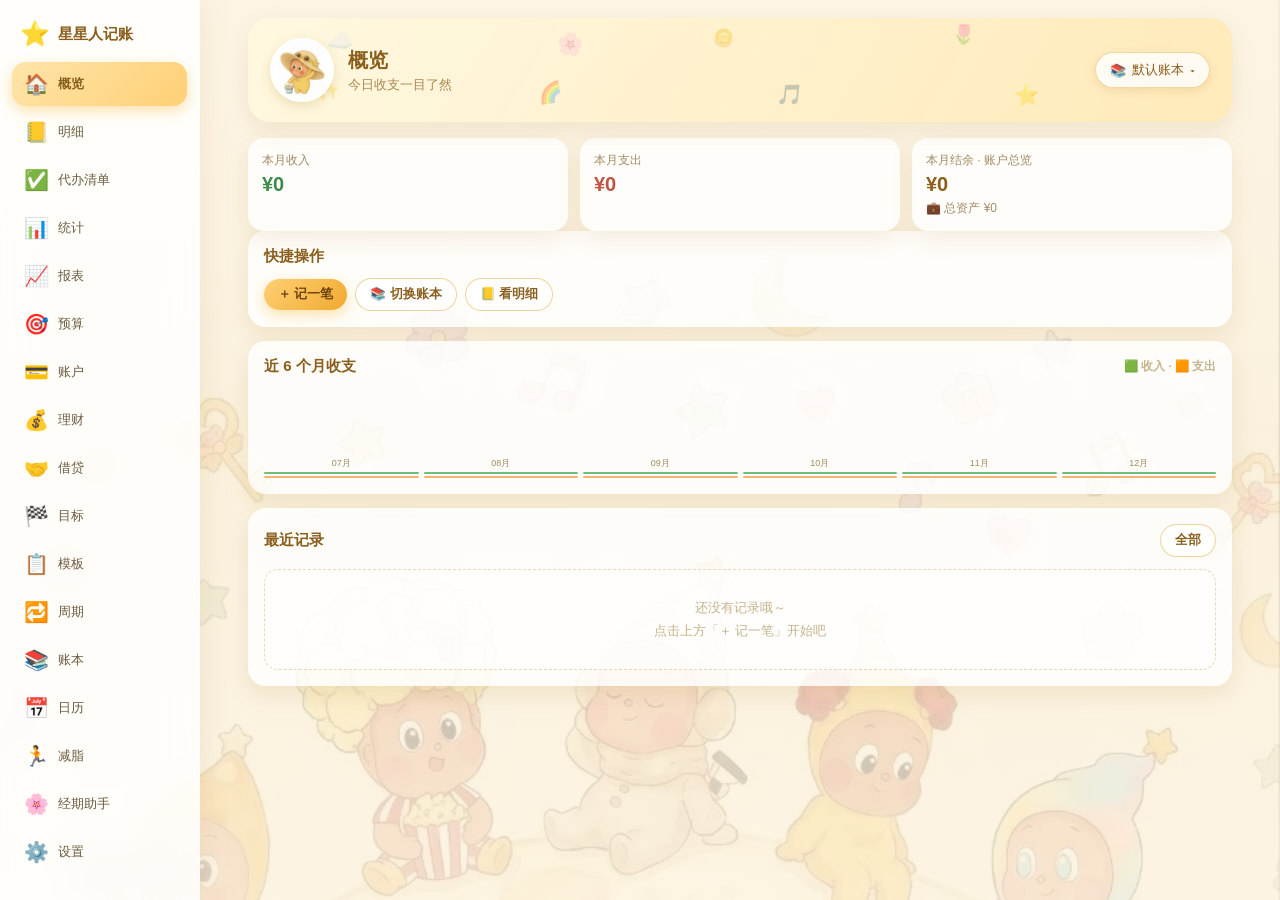
==== commit 96f22dc4: "perf(移动端): 内容区更宽敞 + 触控目标放大 - 手机侧边栏 72px→60px（60px 窄图标条，桌面/平板不变） - 内容区留白收紧：content/card/stat-card/ban" ====
--- a/index.html
+++ b/index.html
@@ -34,13 +34,6 @@
 @media(max-width:1023px){
   #sidebar{width:150px;flex:0 0 150px}
 }
-@media(max-width:767px){
-  #sidebar{width:72px;flex:0 0 72px;padding:12px 6px 20px}
-  .side-logo{justify-content:center;padding:2px 0 12px}
-  .side-logo .sl-txt{display:none}
-  .nav-item{flex-direction:column;gap:2px;padding:8px 2px;border-radius:12px;font-size:9px;text-align:center}
-  .nav-item .nav-ico{width:auto;font-size:20px}
-}
 /* ---------- main ---------- */
 #main{flex:1;min-width:0}
 .content{max-width:1040px;margin:0 auto;padding:18px clamp(12px,3vw,28px) 48px}
@@ -54,10 +47,10 @@
 .banner-book{flex:0 0 auto;z-index:1;position:relative;display:flex;align-items:center;gap:6px;border:1.5px solid rgba(224,156,31,.4);background:rgba(255,255,255,.82);border-radius:999px;padding:8px 14px;font-size:13px;font-family:inherit;color:#8a5f1e;cursor:pointer;box-shadow:0 3px 10px rgba(178,138,58,.18);max-width:190px}
 .bk-name{overflow:hidden;text-overflow:ellipsis;white-space:nowrap}
 @media(max-width:767px){
-  .banner{padding:16px 14px;gap:10px;min-height:92px}
-  .banner-avatar{width:54px;height:54px}
+  .banner{padding:14px 12px;gap:10px;min-height:86px;margin-bottom:12px}
+  .banner-avatar{width:52px;height:52px}
   .banner-txt h1{font-size:17px}
-  .banner-book{padding:8px 10px;max-width:120px}
+  .banner-book{padding:8px 10px;max-width:110px}
   .banner-book .bk-name{display:none}
 }
 /* ---------- cards & widgets ---------- */
@@ -74,6 +67,7 @@
 @media(max-width:640px){
   .grid2{grid-template-columns:1fr 1fr}
   .grid3{grid-template-columns:1fr 1fr}
+  .grid3>*:last-child:nth-child(odd){grid-column:1/-1}
   .grid6{grid-template-columns:repeat(3,1fr)}
 }
 .btn{display:inline-flex;align-items:center;justify-content:center;gap:6px;border:0;border-radius:999px;padding:11px 20px;font-size:14px;font-family:inherit;cursor:pointer;background:linear-gradient(135deg,#ffd075,#f0a92e);color:#6b4310;font-weight:700;box-shadow:0 5px 14px rgba(246,185,59,.4);transition:.15s}
@@ -177,6 +171,34 @@
 .stat-side{flex:1;min-width:280px}
 @media(max-width:640px){.stat-layout .card{min-width:100%}.stat-side{min-width:100%}}
 .mb0{margin-bottom:0}
+/* ===== 移动端优化（置于样式表末尾，确保覆盖基础规则） ===== */
+@media(max-width:767px){
+  #sidebar{width:60px;flex:0 0 60px;padding:10px 4px 18px}
+  .side-logo{justify-content:center;padding:2px 0 12px}
+  .side-logo .sl-txt{display:none}
+  .nav-item{flex-direction:column;gap:2px;padding:9px 2px;border-radius:12px;font-size:8.5px;text-align:center;min-height:46px;justify-content:center}
+  .nav-item .nav-ico{width:auto;font-size:21px}
+  /* 内容区：留白收紧，触控目标放大 */
+  .content{padding:12px 10px 40px}
+  .card{padding:14px;border-radius:16px;margin-bottom:12px}
+  .stat-card{padding:12px;border-radius:14px}
+  .sc-v{font-size:18px}
+  .list-row{padding:12px 2px;gap:8px}
+  .lr-ico{width:40px;height:40px;border-radius:12px;font-size:19px}
+  .lr-amt{font-size:15px}
+  .icon-btn{width:40px;height:40px;font-size:15px;border-radius:12px}
+  .btn{min-height:44px;padding:11px 16px}
+  .btn.sm{min-height:38px;padding:8px 12px;font-size:12px}
+  .inp,.sel{padding:11px 12px;font-size:14px}
+  .card-title{margin-bottom:10px}
+}
+@media(max-width:640px){
+  .fin-body{padding:10px}
+  .fin-body p{font-size:11px;margin:4px 0 8px}
+  .fin-btns{gap:6px}
+  .fin-btns .btn{padding:9px 2px;font-size:11.5px;min-height:40px}
+  .fin-play{width:42px;height:42px}
+}
 </style>
 </head>
 <body>
@@ -681,7 +703,7 @@
  var isDaily=t.kind==='daily';
  var done=isDaily?(t.lastDoneDate===today()):!!t.done;
  return '<div class="list-row" style="opacity:'+(done?0.55:1)+'">'+
-  '<button class="icon-btn" style="width:32px;height:32px;border-radius:50%;font-size:15px;font-weight:800;background:'+(done?'rgba(88,179,104,.2)':'rgba(246,185,59,.18)')+'" onclick="APP.toggleTodo(\''+t.id+'\')">'+(done?'✓':'')+'</button>'+
+  '<button class="icon-btn" style="border-radius:50%;font-weight:800;background:'+(done?'rgba(88,179,104,.2)':'rgba(246,185,59,.18)')+'" onclick="APP.toggleTodo(\''+t.id+'\')">'+(done?'✓':'')+'</button>'+
   '<div class="lr-main"><div class="lr-t" style="'+(done?'text-decoration:line-through;':'')+'">'+esc(t.title)+'</div><div class="lr-s">'+((isDaily?'每日固定':'临时')+(t.date&&!isDaily?' · '+t.date:'')+(done?' · 已完成':''))+'</div></div>'+
   '<button class="icon-btn" onclick="APP.todoForm(\''+t.id+'\')">✏️</button>'+
   '<button class="icon-btn del" onclick="APP.delTodo(\''+t.id+'\')">🗑</button></div>';
